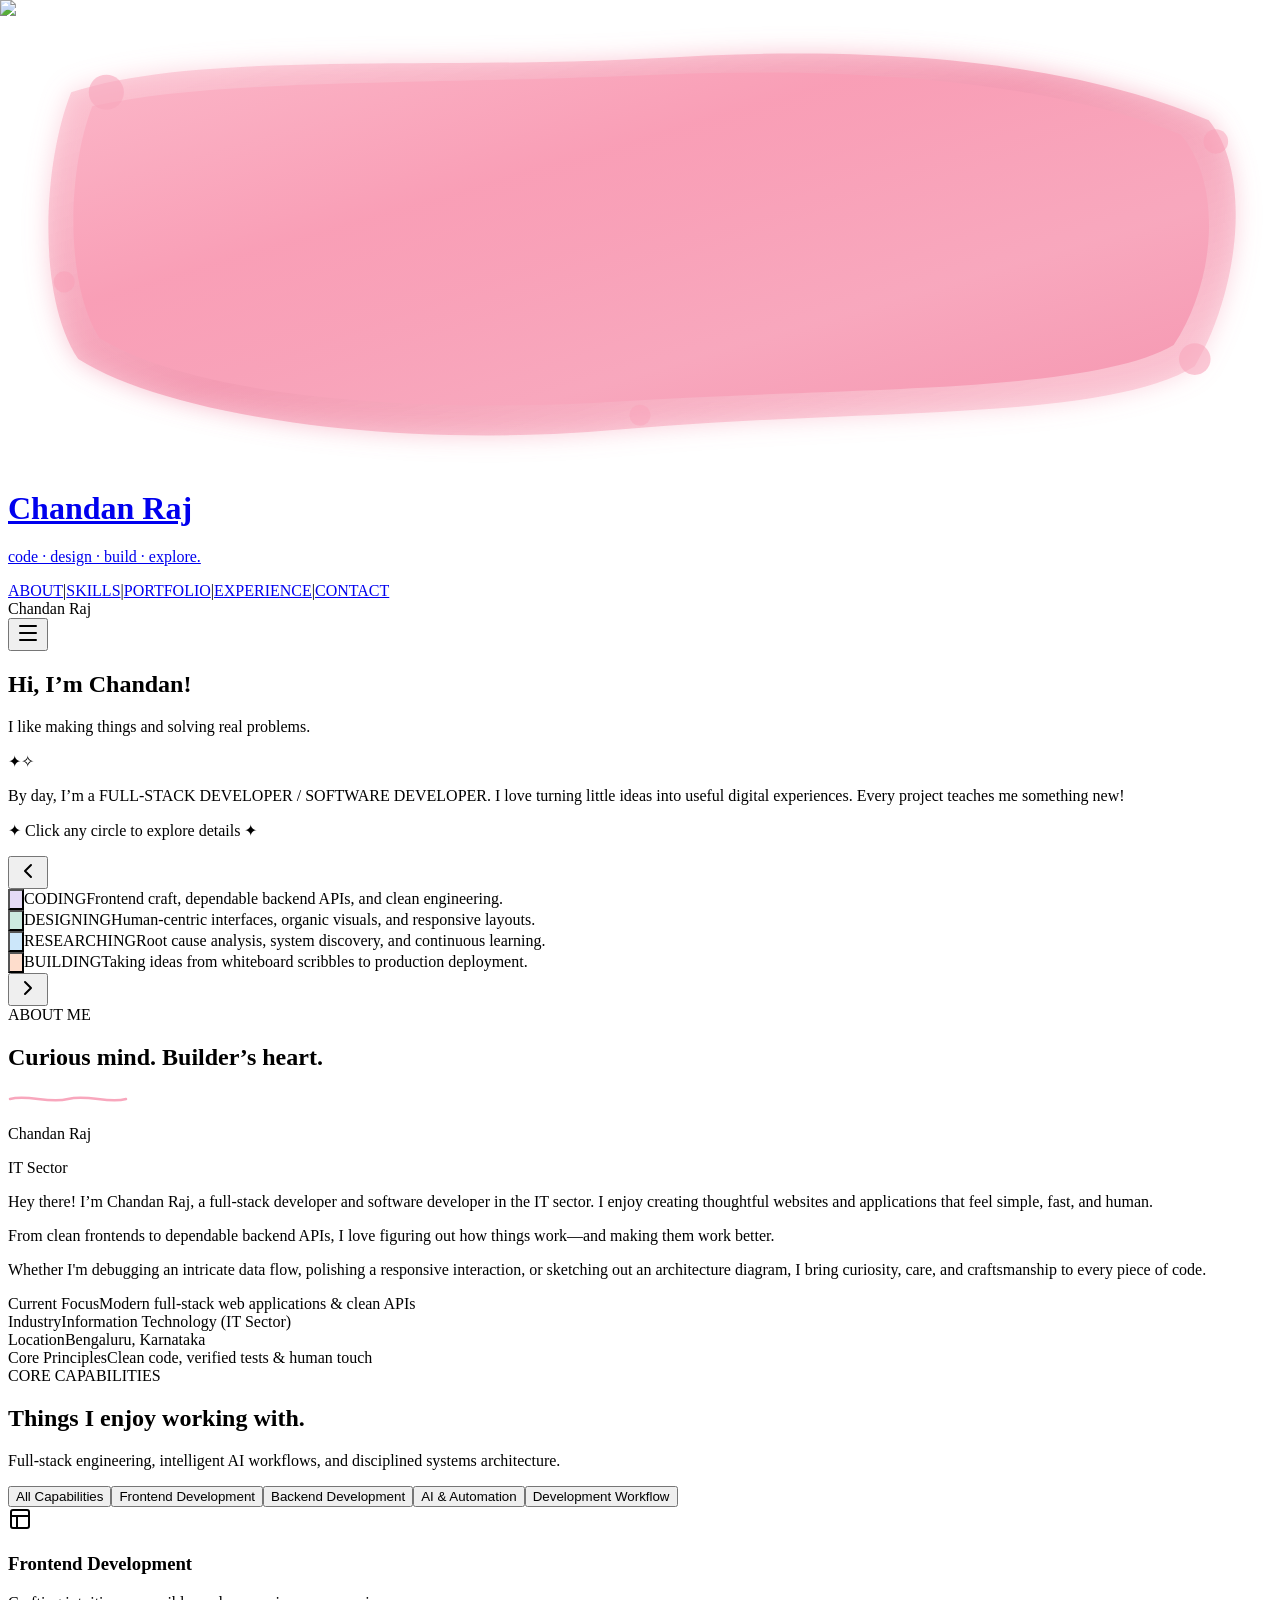
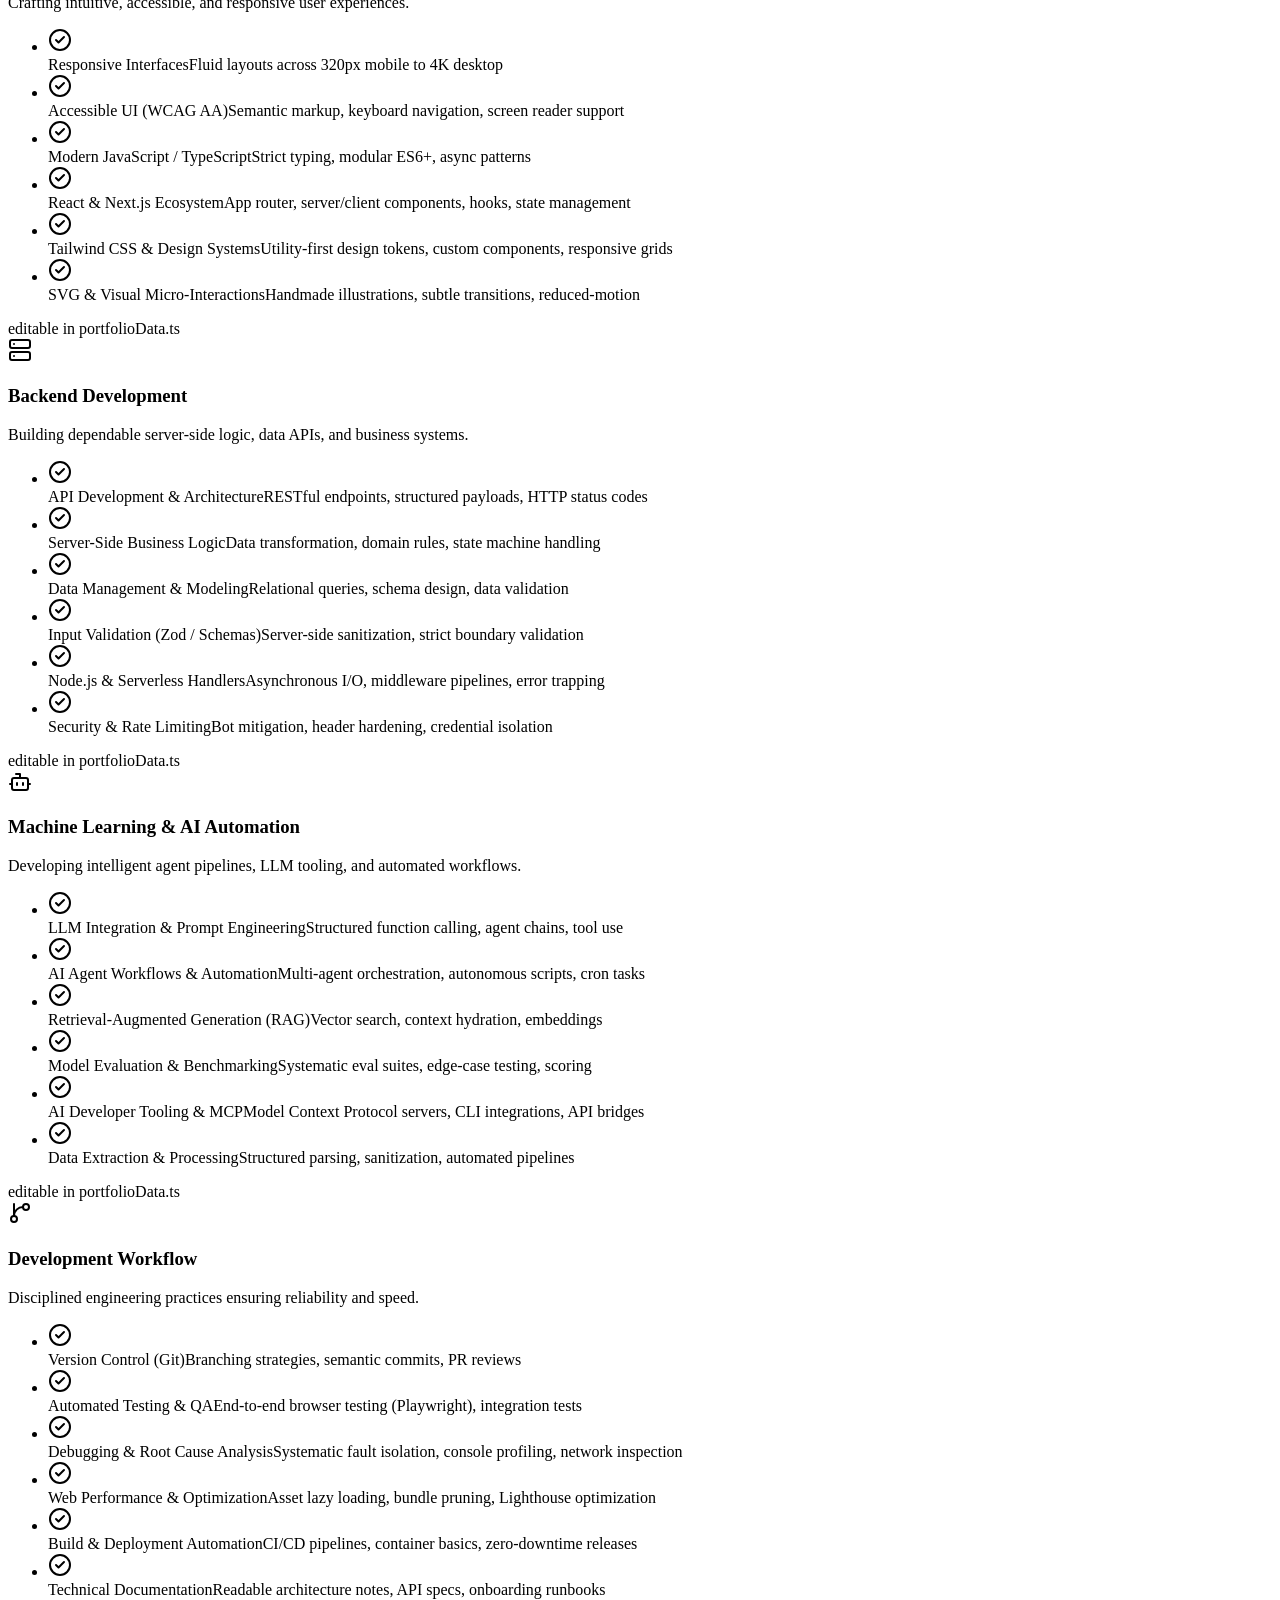
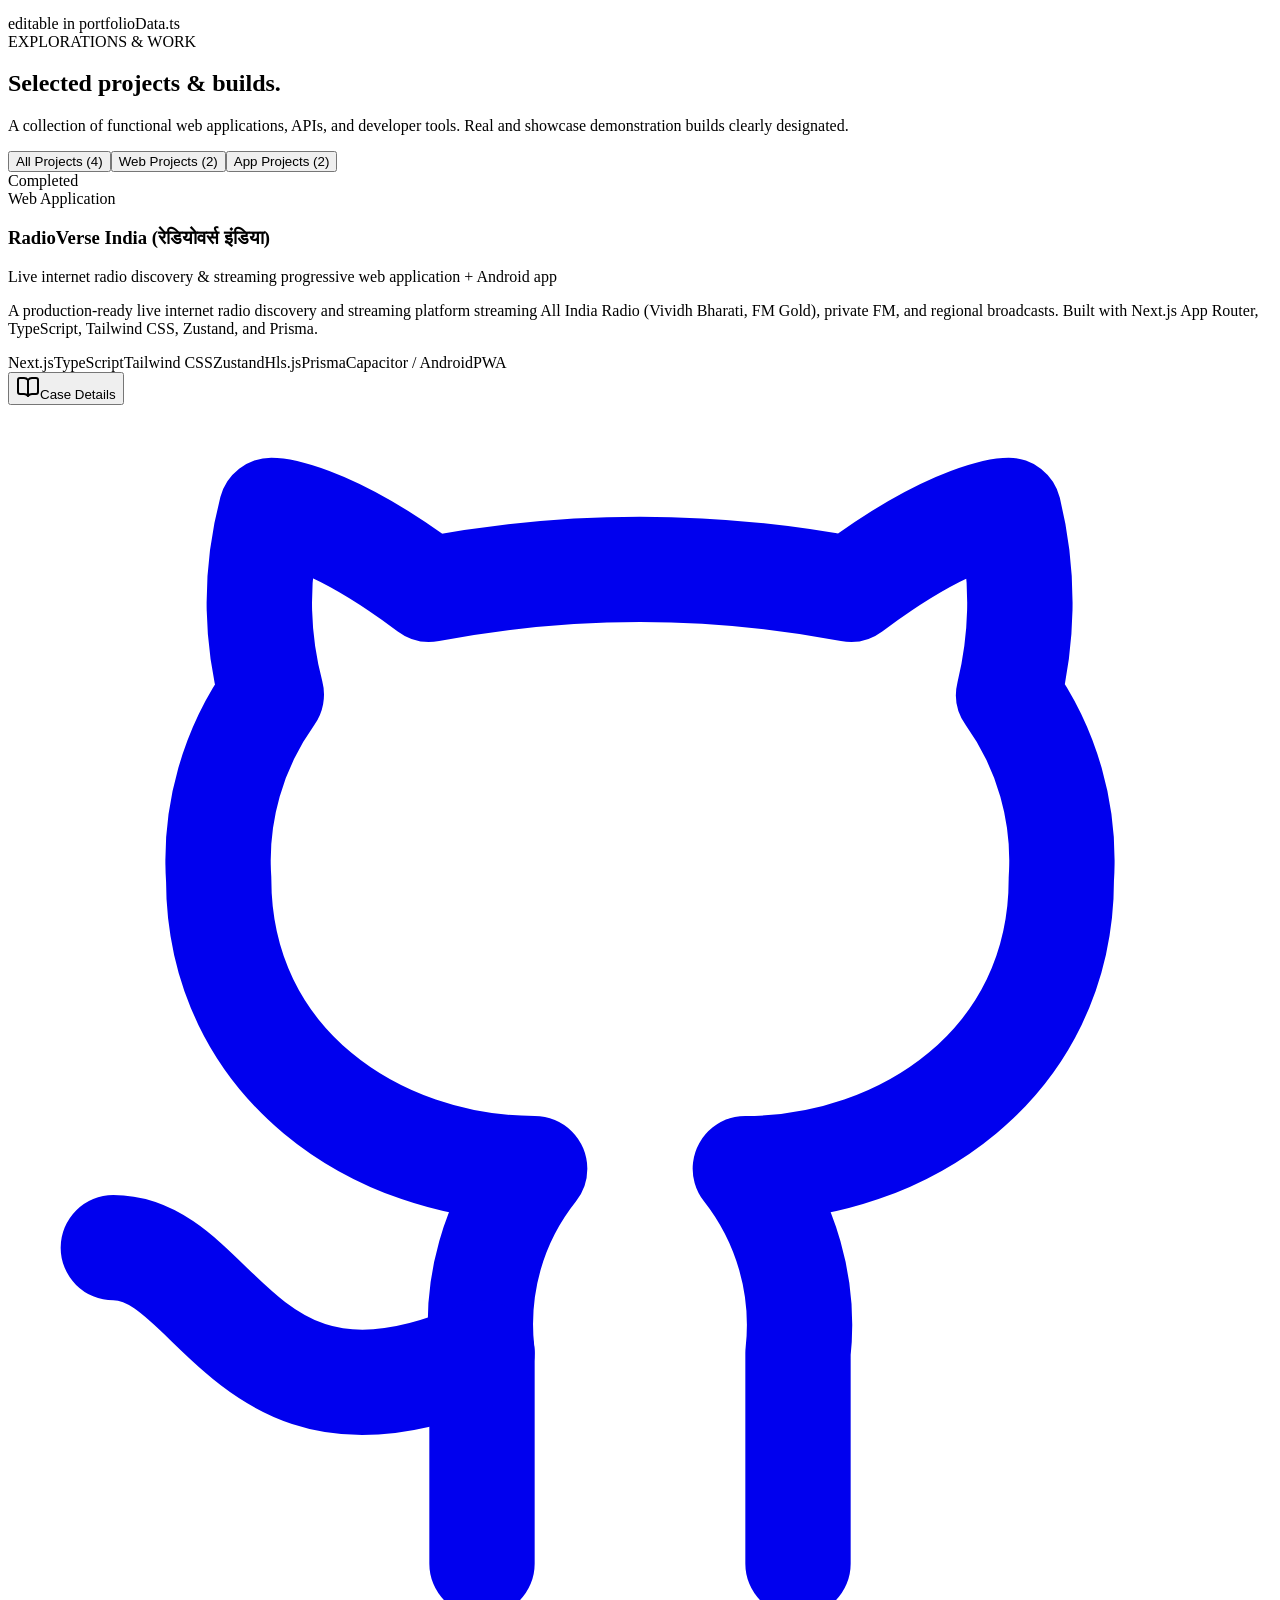
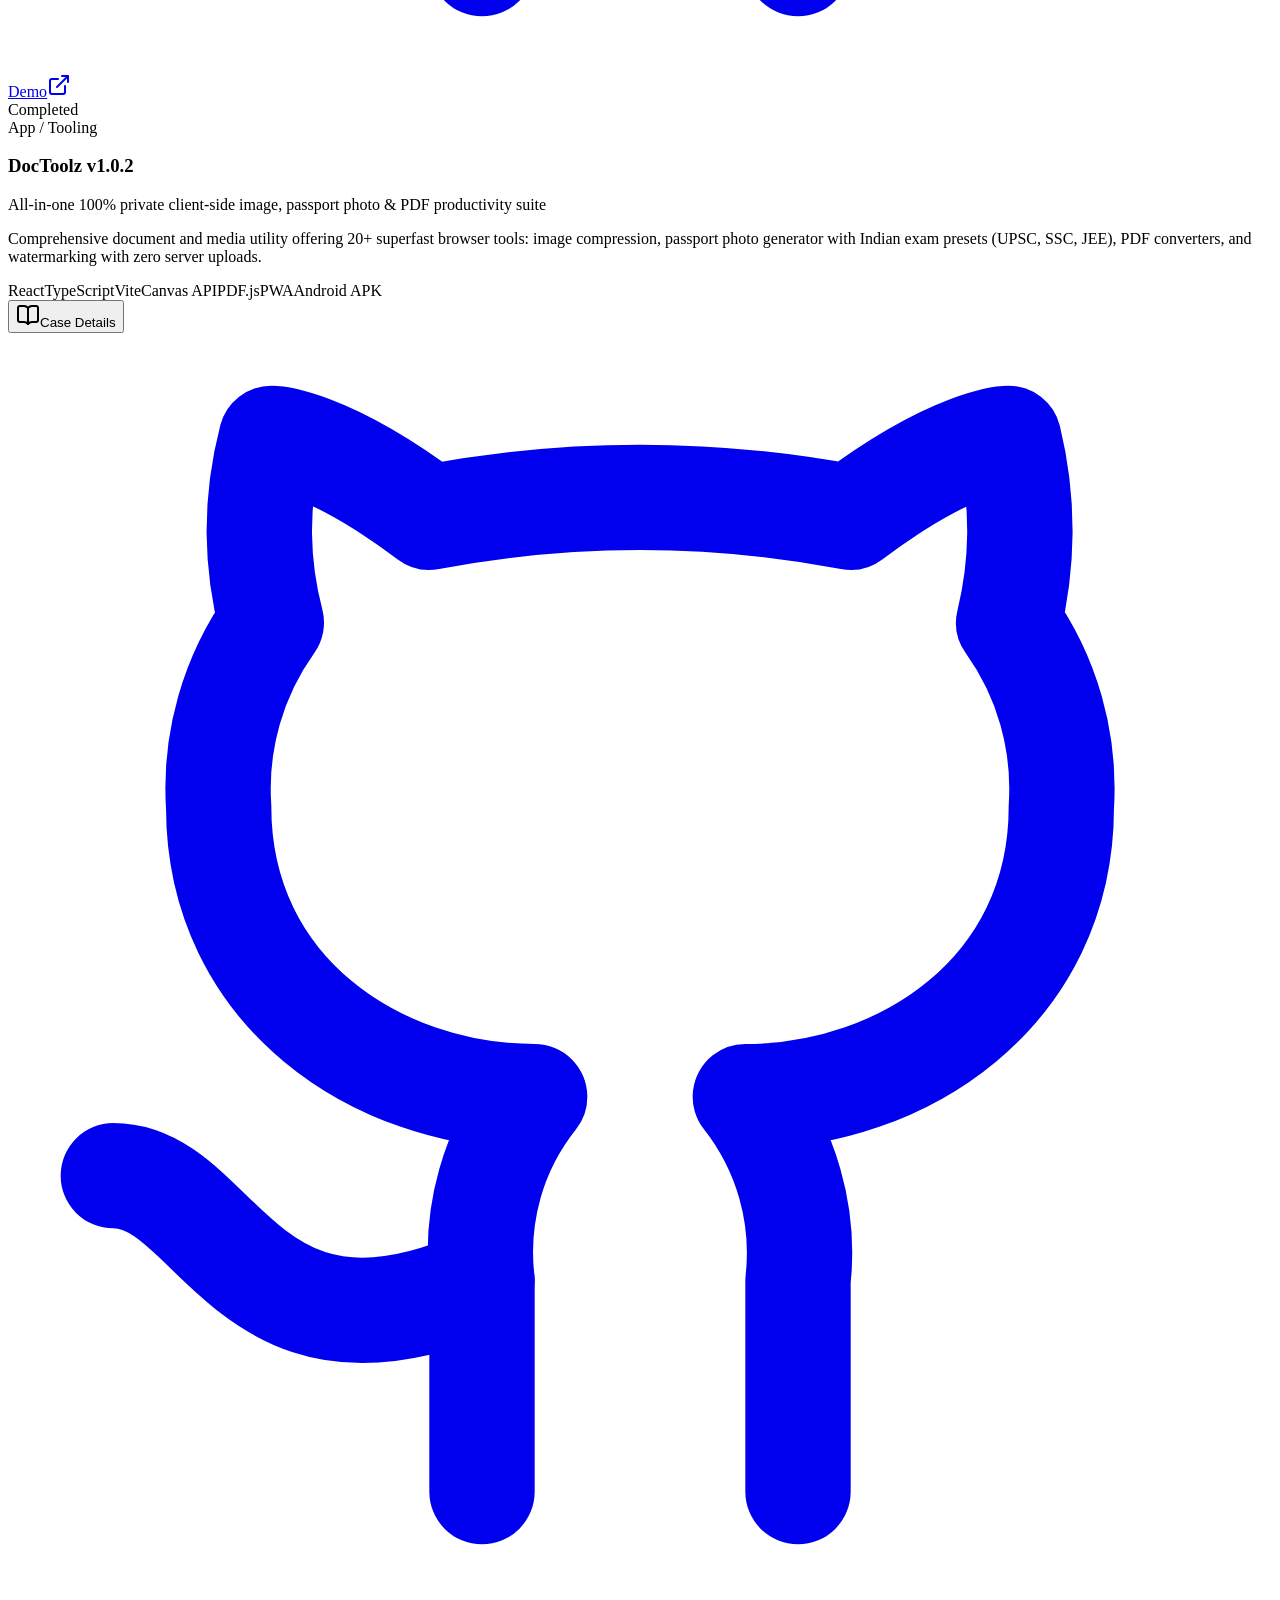
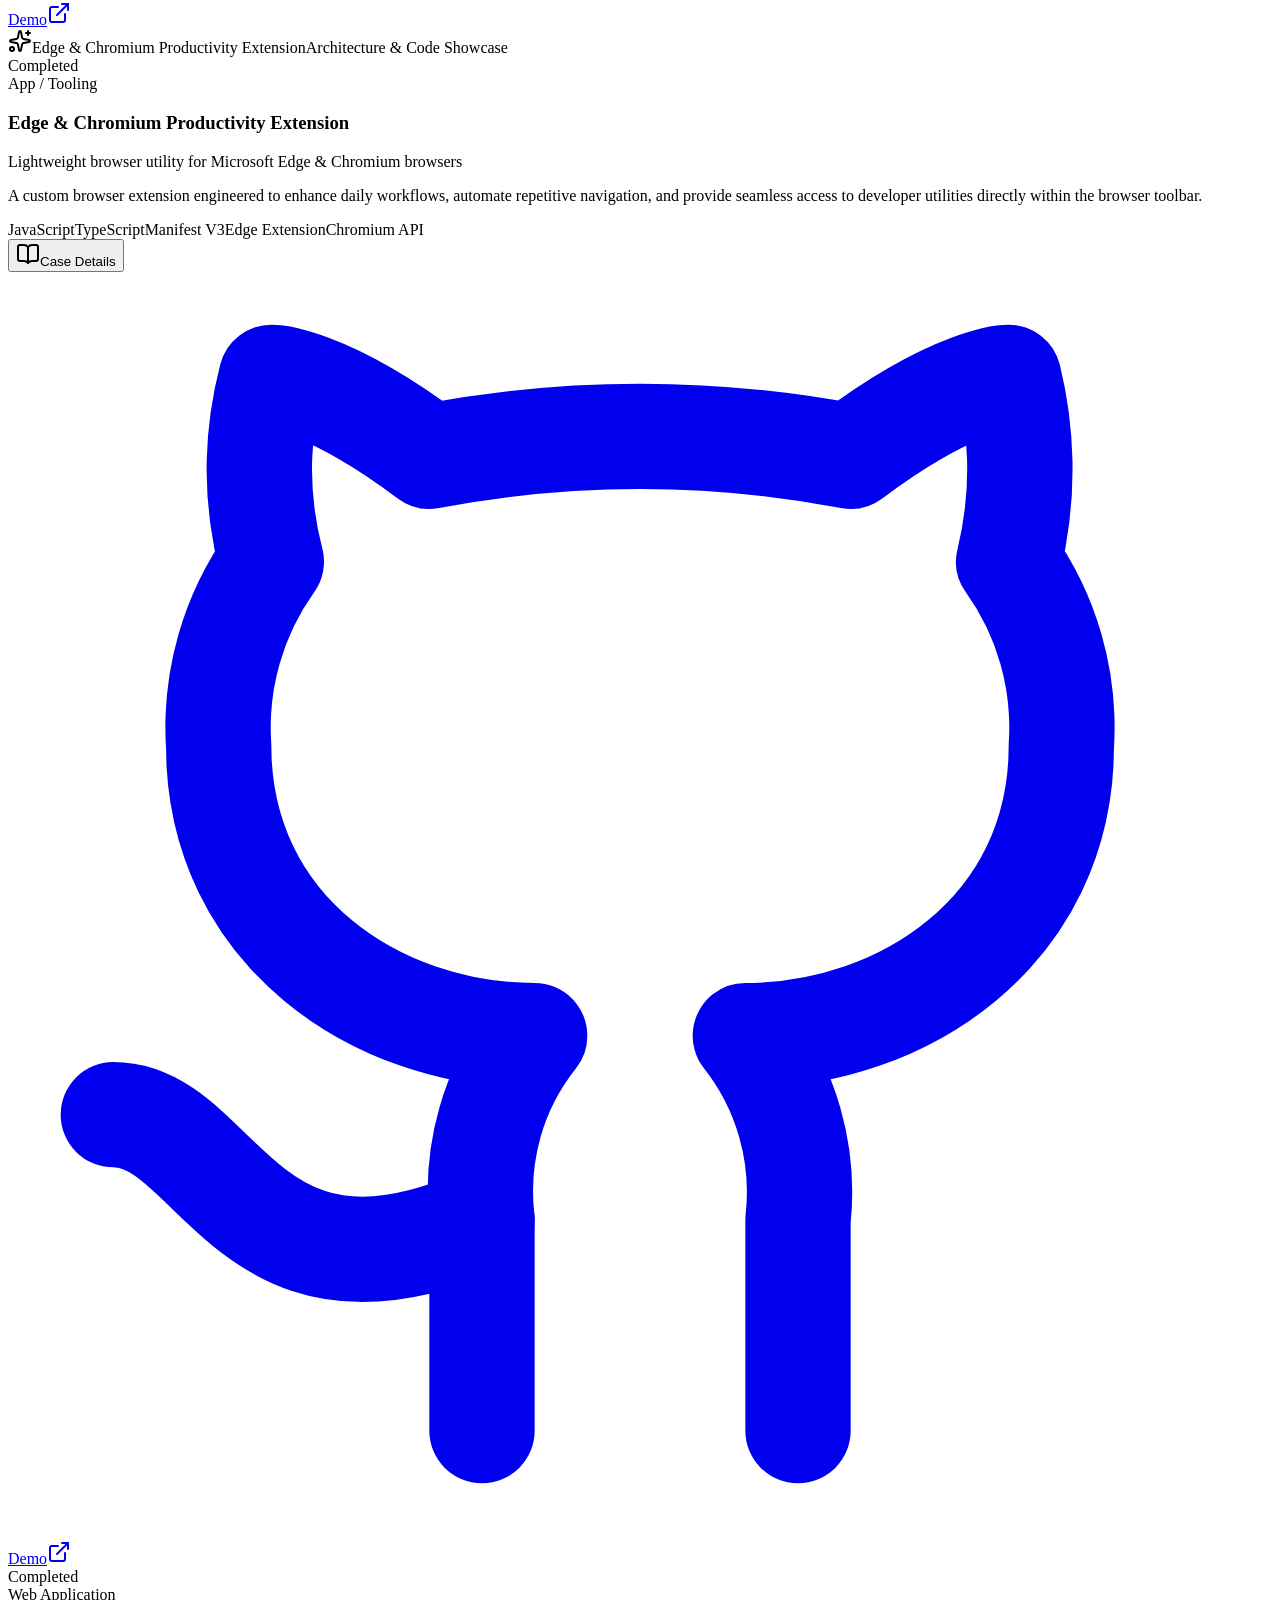
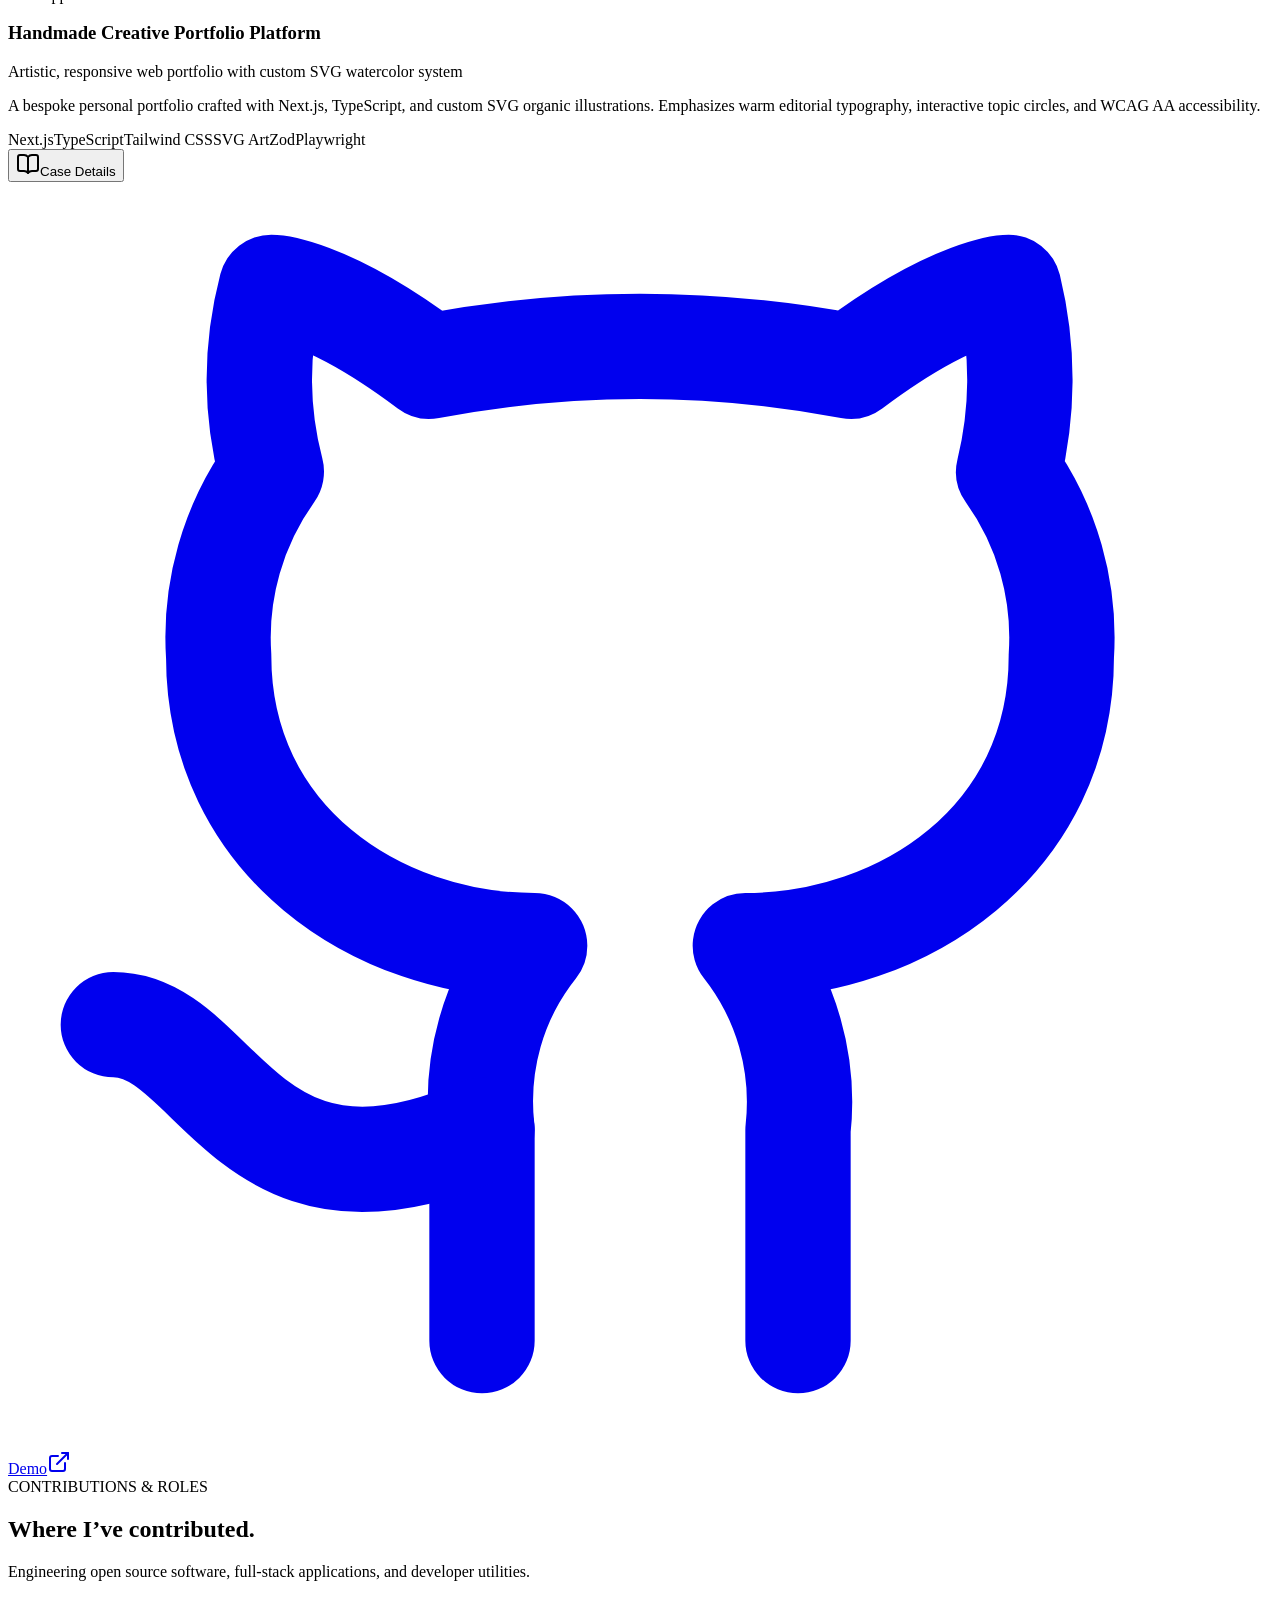
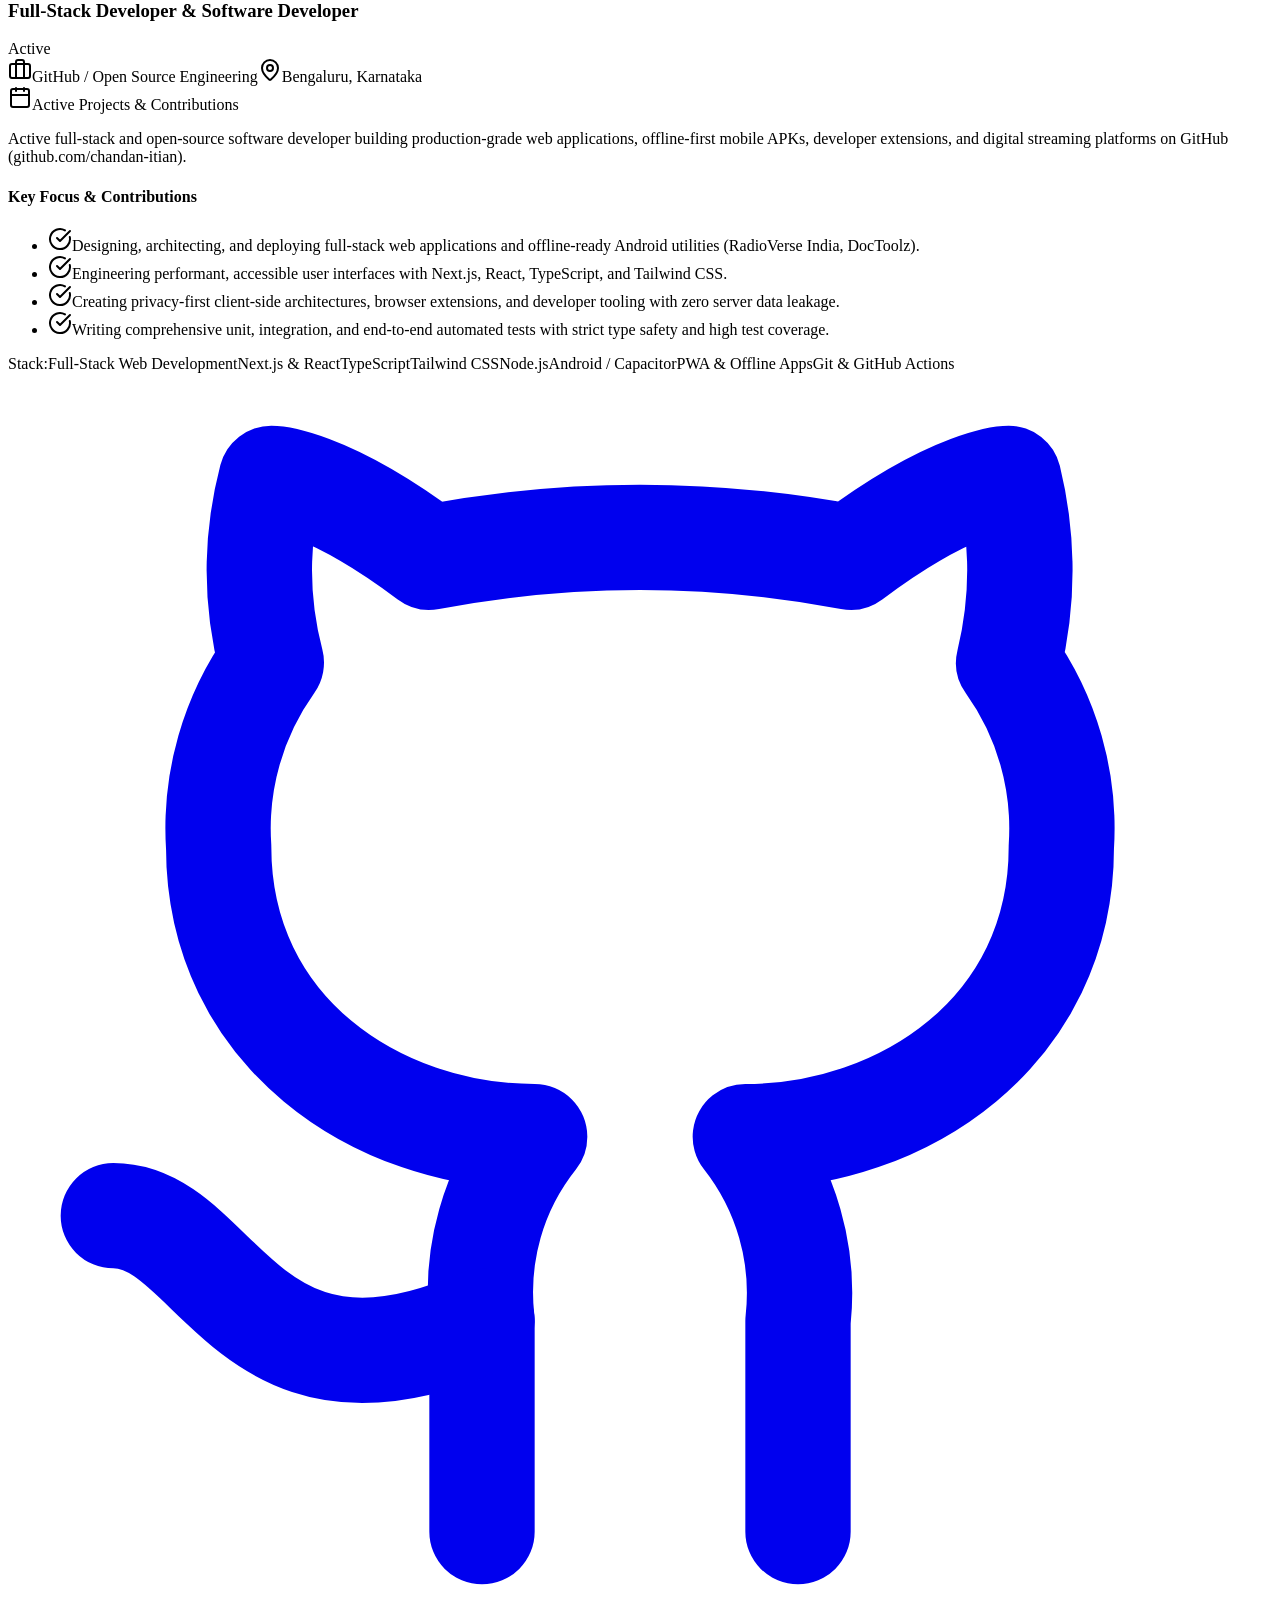
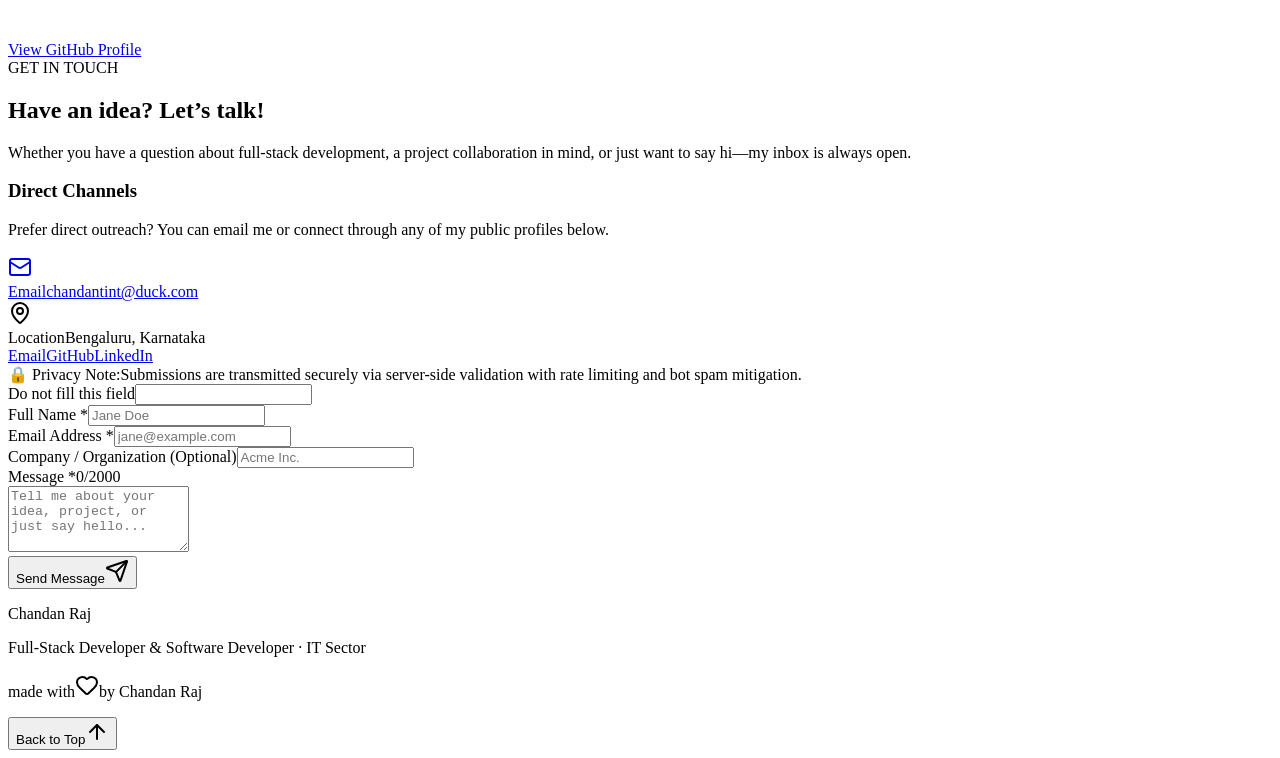
==== index.html @ d0c66f04 "Preview build: enhanced Personal-Portfolio (3D tilt, AOS reveals, floating 3D hero name) for /Person" ====
<!DOCTYPE html><html lang="en" class="VLbTXW_variable LvFsFG_variable rAqehG_variable scroll-smooth"><head><meta charSet="utf-8"/><meta name="viewport" content="width=device-width, initial-scale=1"/><link rel="preload" href="/Personal-Portfolio-preview/_next/static/media/3679aa72a9b9035f-s.p.0h6ig86gwutp4.woff2" as="font" crossorigin="" type="font/woff2"/><link rel="preload" href="/Personal-Portfolio-preview/_next/static/media/660acf689794c992-s.p.2_mbdogr7ni8i.woff2" as="font" crossorigin="" type="font/woff2"/><link rel="preload" href="/Personal-Portfolio-preview/_next/static/media/ab71ef6cb3cac5a2-s.p.3moulrn_0vbty.woff2" as="font" crossorigin="" type="font/woff2"/><link rel="preload" as="image" href="/Personal-Portfolio-preview/images/chandan.png"/><link rel="stylesheet" href="/Personal-Portfolio-preview/_next/static/chunks/09ru-em778equ.css" data-precedence="next"/><link rel="preload" as="script" fetchPriority="low" href="/Personal-Portfolio-preview/_next/static/chunks/1ckvzn7sfprko.js"/><script src="/Personal-Portfolio-preview/_next/static/chunks/2r4s4h5xul1n-.js" async=""></script><script src="/Personal-Portfolio-preview/_next/static/chunks/216iyidhmrh3u.js" async=""></script><script src="/Personal-Portfolio-preview/_next/static/chunks/33ygacp8gjtsb.js" async=""></script><script src="/Personal-Portfolio-preview/_next/static/chunks/turbopack-0oe5k-igmp61q.js" async=""></script><script src="/Personal-Portfolio-preview/_next/static/chunks/0umf92h1sb77c.js" async=""></script><script src="/Personal-Portfolio-preview/_next/static/chunks/1hi5b8pzx9vpb.js" async=""></script><meta name="theme-color" content="#FDFBF7"/><title>Chandan Raj — Full-Stack Developer &amp; Software Developer</title><meta name="description" content="Personal portfolio of Chandan Raj — Full-Stack Developer &amp; Software Developer. Handcrafted, minimal, and playful digital experiences."/><meta name="author" content="Chandan Raj"/><meta name="keywords" content="Chandan Raj,Full-Stack Developer,Software Developer,IT Sector,Portfolio,Frontend,Backend,UI/UX"/><meta name="creator" content="Chandan Raj"/><meta name="robots" content="index, follow"/><meta property="og:title" content="Chandan Raj — Full-Stack Developer &amp; Software Developer"/><meta property="og:description" content="Personal portfolio of Chandan Raj — Full-Stack Developer &amp; Software Developer. Handcrafted, minimal, and playful digital experiences."/><meta property="og:site_name" content="Chandan Raj Portfolio"/><meta property="og:locale" content="en_US"/><meta property="og:type" content="website"/><meta name="twitter:card" content="summary_large_image"/><meta name="twitter:title" content="Chandan Raj — Full-Stack Developer &amp; Software Developer"/><meta name="twitter:description" content="Personal portfolio of Chandan Raj — Full-Stack Developer &amp; Software Developer. Handcrafted, minimal, and playful digital experiences."/><link rel="icon" href="/Personal-Portfolio-preview/favicon.ico?favicon.117ezoe8m31dk.ico" sizes="48x48" type="image/x-icon"/><meta name="next-size-adjust" content=""/><script src="/Personal-Portfolio-preview/_next/static/chunks/0cz1d0mv5g_q7.js" noModule=""></script></head><body class="font-sans bg-[#FDFBF7] text-[#1E1E1E] antialiased selection:bg-[#F8C3D1] selection:text-[#1E1E1E] min-h-screen"><div hidden=""><!--$--><!--/$--></div><div class="min-h-screen flex flex-col overflow-x-clip bg-[#FDFBF7] text-[#1E1E1E] selection:bg-[#F8C3D1] selection:text-[#1E1E1E]"><div id="top" tabindex="-1" aria-hidden="true"></div><header class="pt-10 sm:pt-14 pb-4 flex justify-center items-center"><a class="group inline-block focus:outline-none transition-transform hover:scale-[1.02] active:scale-[0.99] " aria-label="Chandan Raj — Return to top of portfolio" href="#top"><div class="relative flex items-center justify-center p-3 sm:p-5"><div class="relative w-[280px] sm:w-[360px] h-[105px] sm:h-[125px] flex items-center justify-center"><svg class="absolute inset-0 w-full h-full drop-shadow-sm filter contrast-105" viewBox="0 0 360 130" fill="none" xmlns="http://www.w3.org/2000/svg" preserveAspectRatio="none" aria-hidden="true"><defs><linearGradient id="watercolorWash" x1="0%" y1="0%" x2="100%" y2="100%"><stop offset="0%" stop-color="#FBB5C7" stop-opacity="0.95"></stop><stop offset="35%" stop-color="#F99EB6" stop-opacity="0.92"></stop><stop offset="70%" stop-color="#F8A7BD" stop-opacity="0.94"></stop><stop offset="100%" stop-color="#F593AE" stop-opacity="0.91"></stop></linearGradient><linearGradient id="watercolorWashDeep" x1="10%" y1="10%" x2="90%" y2="80%"><stop offset="0%" stop-color="#F78EA9" stop-opacity="0.35"></stop><stop offset="50%" stop-color="#EF7092" stop-opacity="0.45"></stop><stop offset="100%" stop-color="#F483A1" stop-opacity="0.3"></stop></linearGradient><filter id="softBleed" x="-10%" y="-10%" width="120%" height="120%"><feGaussianBlur stdDeviation="3.5" result="blur"></feGaussianBlur><feComposite in="SourceGraphic" in2="blur" operator="over"></feComposite></filter></defs><path d="M18 24 C55 12, 120 18, 190 14 C260 10, 310 18, 342 32 C355 48, 350 82, 338 102 C312 118, 240 114, 175 120 C110 126, 45 116, 20 100 C8 82, 10 44, 18 24 Z" fill="url(#watercolorWashDeep)" filter="url(#softBleed)"></path><path d="M24 28 C60 20, 115 22, 185 19 C255 16, 305 24, 334 36 C346 50, 344 78, 332 96 C308 110, 238 108, 175 112 C112 116, 52 110, 26 94 C16 78, 17 46, 24 28 Z" fill="url(#watercolorWash)"></path><circle cx="28" cy="24" r="5" fill="#F8A7BD" opacity="0.6"></circle><circle cx="338" cy="100" r="4.5" fill="#F8A7BD" opacity="0.6"></circle><circle cx="344" cy="38" r="3.5" fill="#F99EB6" opacity="0.5"></circle><circle cx="16" cy="78" r="3" fill="#F99EB6" opacity="0.5"></circle><circle cx="180" cy="116" r="3" fill="#F99EB6" opacity="0.4"></circle></svg><div class="relative z-10 text-center select-none transform -rotate-[1deg] px-6"><h1 class="font-handwriting text-[38px] sm:text-[46px] md:text-[50px] font-bold text-[#141212] tracking-wide leading-none drop-shadow-[0_1px_1px_rgba(255,255,255,0.4)]">Chandan Raj</h1><p class="font-handwriting-alt text-[14px] sm:text-[17px] text-[#2A2325] tracking-widest mt-1 font-medium opacity-90">code · design · build · explore.</p></div></div></div></a></header><nav class="w-full sticky top-0 z-40 bg-[#FDFBF7]/90 backdrop-blur-md transition-all py-3 border-b border-stone-200/40" aria-label="Main Navigation"><div class="max-w-4xl mx-auto px-4 sm:px-6 flex items-center justify-between sm:justify-center relative"><div class="hidden sm:flex items-center space-x-6 md:space-x-10 text-[11px] md:text-[12px] font-sans-clean font-medium tracking-[0.25em] text-[#55504E]"><a href="#about" class="group relative py-1 transition-colors hover:text-[#1A1817] "><span>ABOUT</span><span class="absolute bottom-0 left-0 h-[2.5px] bg-[#F8A7BD] rounded-full transition-all duration-300 w-0 opacity-0 group-hover:w-full group-hover:opacity-60"></span></a><span class="text-stone-300 font-light select-none" aria-hidden="true">|</span><a href="#skills" class="group relative py-1 transition-colors hover:text-[#1A1817] "><span>SKILLS</span><span class="absolute bottom-0 left-0 h-[2.5px] bg-[#F8A7BD] rounded-full transition-all duration-300 w-0 opacity-0 group-hover:w-full group-hover:opacity-60"></span></a><span class="text-stone-300 font-light select-none" aria-hidden="true">|</span><a href="#portfolio" class="group relative py-1 transition-colors hover:text-[#1A1817] "><span>PORTFOLIO</span><span class="absolute bottom-0 left-0 h-[2.5px] bg-[#F8A7BD] rounded-full transition-all duration-300 w-0 opacity-0 group-hover:w-full group-hover:opacity-60"></span></a><span class="text-stone-300 font-light select-none" aria-hidden="true">|</span><a href="#experience" class="group relative py-1 transition-colors hover:text-[#1A1817] "><span>EXPERIENCE</span><span class="absolute bottom-0 left-0 h-[2.5px] bg-[#F8A7BD] rounded-full transition-all duration-300 w-0 opacity-0 group-hover:w-full group-hover:opacity-60"></span></a><span class="text-stone-300 font-light select-none" aria-hidden="true">|</span><a href="#contact" class="group relative py-1 transition-colors hover:text-[#1A1817] "><span>CONTACT</span><span class="absolute bottom-0 left-0 h-[2.5px] bg-[#F8A7BD] rounded-full transition-all duration-300 w-0 opacity-0 group-hover:w-full group-hover:opacity-60"></span></a></div><div class="sm:hidden font-handwriting text-xl font-bold text-stone-800">Chandan Raj</div><div class="sm:hidden"><button type="button" class="p-2 text-stone-700 hover:text-stone-900 rounded-lg hover:bg-stone-100 transition-colors" aria-expanded="false" aria-label="Open navigation menu"><svg xmlns="http://www.w3.org/2000/svg" width="24" height="24" viewBox="0 0 24 24" fill="none" stroke="currentColor" stroke-width="2" stroke-linecap="round" stroke-linejoin="round" class="lucide lucide-menu w-5 h-5" aria-hidden="true"><path d="M4 5h16"></path><path d="M4 12h16"></path><path d="M4 19h16"></path></svg></button></div></div></nav><main class="flex-1 w-full" id="main-content"><section id="hero" class="relative pt-12 sm:pt-16 pb-12 sm:pb-20 max-w-4xl mx-auto px-4 sm:px-6 text-center select-text" aria-labelledby="hero-greeting"><div aria-hidden="true" class="pointer-events-none absolute inset-0 -z-10 overflow-visible"><div class="hero-blob hero-blob-a bg-[#F8CAD5]"></div><div class="hero-blob hero-blob-b bg-[#C3EEDF]"></div><div class="hero-blob hero-blob-c bg-[#E2D7F7]"></div></div><div class="hero-enter space-y-2 sm:space-y-3 mb-10 sm:mb-16"><h2 id="hero-greeting" class="name-3d-stage font-handwriting text-[34px] sm:text-[42px] md:text-[46px] font-bold text-[#1F1D1D] tracking-wide leading-tight">Hi, I’m <span class="name-3d" aria-label="Chandan"><span class="name-3d-letter" style="animation-delay:0s" aria-hidden="true">C</span><span class="name-3d-letter" style="animation-delay:0.12s" aria-hidden="true">h</span><span class="name-3d-letter" style="animation-delay:0.24s" aria-hidden="true">a</span><span class="name-3d-letter" style="animation-delay:0.36s" aria-hidden="true">n</span><span class="name-3d-letter" style="animation-delay:0.48s" aria-hidden="true">d</span><span class="name-3d-letter" style="animation-delay:0.6s" aria-hidden="true">a</span><span class="name-3d-letter" style="animation-delay:0.72s" aria-hidden="true">n</span></span>!</h2><p class="font-handwriting text-[26px] sm:text-[32px] md:text-[36px] text-[#242120] font-semibold tracking-wide leading-snug">I like making things and solving real problems.</p></div><div class="hero-enter hero-enter-delay max-w-2xl mx-auto relative px-2 sm:px-4"><span class="absolute -top-6 -left-3 sm:-left-6 text-[#F8A7BD] select-none text-2xl animate-pulse opacity-70" aria-hidden="true">✦</span><span class="animate-floaty absolute -bottom-6 -right-2 sm:-right-4 text-[#C3EEDF] select-none text-2xl opacity-75" aria-hidden="true">✧</span><p class="font-handwriting text-[24px] sm:text-[27px] md:text-[29px] text-[#242120] leading-[1.7] sm:leading-[1.75] tracking-wide">By day, I’m a<!-- --> <span class="marker-highlight marker-mint font-semibold text-[#151313]">FULL-STACK DEVELOPER</span> <!-- -->/<!-- --> <span class="marker-highlight marker-lavender font-semibold text-[#151313]">SOFTWARE DEVELOPER</span>.<!-- --> <span class="block mt-2">I love turning little ideas into useful digital experiences. Every project teaches me something new!</span></p></div></section><div class="reveal-var-up "><section id="interactive-circles" class="py-8 sm:py-16 max-w-5xl mx-auto px-4 sm:px-6" aria-label="Interactive Specialty Topics"><div class="text-center mb-6"><p class="font-handwriting text-xl sm:text-2xl text-stone-500 font-semibold">✦ Click any circle to explore details ✦</p></div><div class="relative flex items-center justify-center"><button type="button" class="absolute -left-2 sm:left-0 md:-left-4 z-20 w-10 h-10 sm:w-12 sm:h-12 rounded-full bg-stone-200/50 hover:bg-stone-300/70 text-stone-700 flex items-center justify-center transition-all hover:scale-110 active:scale-95 shadow-sm" aria-label="Previous circle: cycle to previous topic"><svg xmlns="http://www.w3.org/2000/svg" width="24" height="24" viewBox="0 0 24 24" fill="none" stroke="currentColor" stroke-width="2" stroke-linecap="round" stroke-linejoin="round" class="lucide lucide-chevron-left w-6 h-6" aria-hidden="true"><path d="m15 18-6-6 6-6"></path></svg></button><div class="grid grid-cols-2 sm:grid-cols-4 gap-6 sm:gap-6 md:gap-8 max-w-4xl mx-auto w-full px-8 sm:px-12"><div class="flex flex-col items-center group text-center"><button type="button" class="relative w-28 h-28 sm:w-32 sm:h-32 md:w-36 md:h-36 organic-blob-1 flex items-center justify-center p-3 transition-all duration-300 transform group-hover:-translate-y-1.5 group-hover:shadow-md cursor-pointer border-2 border-stone-800/80 ring-4 ring-pink-300/70 scale-105" style="background-color:#E5DAF6" aria-haspopup="dialog" aria-label="CODING: Click to view details about Coding &amp; Architecture"><div class="absolute inset-1.5 rounded-full border border-black/5 pointer-events-none"></div><div class="w-full h-full flex items-center justify-center transition-transform duration-300 group-hover:scale-105"><svg viewBox="0 0 160 140" fill="none" xmlns="http://www.w3.org/2000/svg" class="w-20 h-20 sm:w-24 sm:h-24" aria-hidden="true"><defs><filter id="sketchCoding" x="-5%" y="-5%" width="110%" height="110%"><feTurbulence type="fractalNoise" baseFrequency="0.04" numOctaves="2" result="noise"></feTurbulence><feDisplacementMap in="SourceGraphic" in2="noise" scale="1.5"></feDisplacementMap></filter></defs><path d="M26 36 C55 33, 76 39, 80 43 C84 39, 105 33, 134 36 C136 62, 137 92, 133 114 C104 110, 85 116, 80 120 C75 116, 56 110, 27 114 C23 90, 24 60, 26 36 Z" fill="#FFFFFF" stroke="#1E1E1E" stroke-width="3.2" stroke-linecap="round" stroke-linejoin="round"></path><path d="M80 43 L80 120" stroke="#1E1E1E" stroke-width="2.8" stroke-linecap="round"></path><path d="M36 52 C46 51, 60 51, 68 53" stroke="#7C3AED" stroke-width="2.5" stroke-linecap="round"></path><path d="M40 66 L34 72 L40 78" stroke="#1E1E1E" stroke-width="2.5" stroke-linecap="round" stroke-linejoin="round"></path><path d="M45 79 L51 65" stroke="#E11D48" stroke-width="2.5" stroke-linecap="round"></path><path d="M56 66 L62 72 L56 78" stroke="#1E1E1E" stroke-width="2.5" stroke-linecap="round" stroke-linejoin="round"></path><path d="M36 92 C48 91, 58 91, 66 93" stroke="#2563EB" stroke-width="2.5" stroke-linecap="round"></path><path d="M36 102 C44 101, 52 101, 60 103" stroke="#4B5563" stroke-width="2" stroke-linecap="round"></path><path d="M92 52 C104 51, 116 51, 124 53" stroke="#059669" stroke-width="2.5" stroke-linecap="round"></path><path d="M94 65 C91 67, 90 70, 93 72 C90 74, 91 77, 94 79" stroke="#D97706" stroke-width="2.2" stroke-linecap="round"></path><circle cx="103" cy="72" r="2" fill="#1E1E1E"></circle><circle cx="109" cy="72" r="2" fill="#1E1E1E"></circle><circle cx="115" cy="72" r="2" fill="#1E1E1E"></circle><path d="M124 65 C127 67, 128 70, 125 72 C128 74, 127 77, 124 79" stroke="#D97706" stroke-width="2.2" stroke-linecap="round"></path><path d="M92 90 C102 89, 114 90, 122 92" stroke="#7C3AED" stroke-width="2.5" stroke-linecap="round"></path><path d="M92 102 C100 101, 110 102, 118 103" stroke="#4B5563" stroke-width="2" stroke-linecap="round"></path><path d="M126 95 L144 124 L138 127 L122 98 Z" fill="#EF4444" stroke="#1E1E1E" stroke-width="2.2" stroke-linejoin="round"></path><path d="M144 124 L148 130 L140 128 Z" fill="#FDE047" stroke="#1E1E1E" stroke-width="1.8"></path></svg></div></button><span class="font-handwriting text-xl sm:text-2xl md:text-[26px] font-bold text-stone-900 tracking-wider mt-3 select-none transition-colors group-hover:text-pink-600">CODING</span><span class="font-sans-clean text-[11px] sm:text-[12px] text-stone-500 max-w-[130px] line-clamp-1 mt-0.5">Frontend craft, dependable backend APIs, and clean engineering.</span></div><div class="flex flex-col items-center group text-center"><button type="button" class="relative w-28 h-28 sm:w-32 sm:h-32 md:w-36 md:h-36 organic-blob-2 flex items-center justify-center p-3 transition-all duration-300 transform group-hover:-translate-y-1.5 group-hover:shadow-md cursor-pointer border-2 border-stone-800/80 opacity-95 hover:opacity-100" style="background-color:#CCEAE0" aria-haspopup="dialog" aria-label="DESIGNING: Click to view details about UI / UX &amp; Creative Design"><div class="absolute inset-1.5 rounded-full border border-black/5 pointer-events-none"></div><div class="w-full h-full flex items-center justify-center transition-transform duration-300 group-hover:scale-105"><svg viewBox="0 0 160 140" fill="none" xmlns="http://www.w3.org/2000/svg" class="w-20 h-20 sm:w-24 sm:h-24" aria-hidden="true"><path d="M38 48 C28 66, 32 94, 52 104 C72 114, 98 116, 112 100 C126 84, 122 56, 104 42 C86 28, 48 30, 38 48 Z" fill="#A7F3D0" opacity="0.6"></path><path d="M62 38 C48 50, 52 74, 68 84 C84 94, 108 88, 118 72 C128 56, 116 38, 98 32 C80 26, 76 26, 62 38 Z" fill="#6EE7B7" opacity="0.5"></path><path d="M34 65 C26 90, 48 118, 86 116 C116 114, 134 94, 130 68 C126 44, 98 36, 76 38 C54 40, 42 42, 34 65 Z" stroke="#1E1E1E" stroke-width="3.2" stroke-linecap="round"></path><ellipse cx="108" cy="86" rx="9" ry="7" stroke="#1E1E1E" stroke-width="2.6" fill="#FDFBF7"></ellipse><circle cx="50" cy="62" r="7" fill="#F43F5E"></circle><circle cx="70" cy="52" r="6.5" fill="#3B82F6"></circle><circle cx="94" cy="54" r="6" fill="#F59E0B"></circle><circle cx="58" cy="84" r="6.5" fill="#10B981"></circle><g transform="rotate(-35 80 70)"><path d="M80 18 L86 18 L84 88 L82 88 Z" fill="#D97706" stroke="#1E1E1E" stroke-width="2.2"></path><rect x="81" y="88" width="4" height="12" fill="#9CA3AF" stroke="#1E1E1E" stroke-width="2"></rect><path d="M81 100 C79 108, 82 118, 83 122 C84 118, 87 108, 85 100 Z" fill="#10B981" stroke="#1E1E1E" stroke-width="2"></path></g></svg></div></button><span class="font-handwriting text-xl sm:text-2xl md:text-[26px] font-bold text-stone-900 tracking-wider mt-3 select-none transition-colors group-hover:text-pink-600">DESIGNING</span><span class="font-sans-clean text-[11px] sm:text-[12px] text-stone-500 max-w-[130px] line-clamp-1 mt-0.5">Human-centric interfaces, organic visuals, and responsive layouts.</span></div><div class="flex flex-col items-center group text-center"><button type="button" class="relative w-28 h-28 sm:w-32 sm:h-32 md:w-36 md:h-36 organic-blob-3 flex items-center justify-center p-3 transition-all duration-300 transform group-hover:-translate-y-1.5 group-hover:shadow-md cursor-pointer border-2 border-stone-800/80 opacity-95 hover:opacity-100" style="background-color:#CCE7FA" aria-haspopup="dialog" aria-label="RESEARCHING: Click to view details about Technical Research &amp; Discovery"><div class="absolute inset-1.5 rounded-full border border-black/5 pointer-events-none"></div><div class="w-full h-full flex items-center justify-center transition-transform duration-300 group-hover:scale-105"><svg viewBox="0 0 160 140" fill="none" xmlns="http://www.w3.org/2000/svg" class="w-20 h-20 sm:w-24 sm:h-24" aria-hidden="true"><path d="M48 64 C48 44, 62 34, 80 34 C98 34, 112 44, 112 64 C112 88, 98 106, 80 106 C62 106, 48 88, 48 64 Z" fill="#FCE7F3" stroke="#1E1E1E" stroke-width="3.2" stroke-linecap="round"></path><path d="M48 52 C52 32, 70 24, 80 24 C90 24, 108 32, 112 52" stroke="#4B5563" stroke-width="4" stroke-linecap="round"></path><path d="M60 22 C64 16, 72 16, 76 22" stroke="#4B5563" stroke-width="3.5" stroke-linecap="round"></path><path d="M84 22 C88 16, 96 16, 100 22" stroke="#4B5563" stroke-width="3.5" stroke-linecap="round"></path><circle cx="68" cy="62" r="5" fill="#1E1E1E"></circle><path d="M62 52 C66 49, 72 49, 76 52" stroke="#1E1E1E" stroke-width="2.5" stroke-linecap="round"></path><path d="M72 82 C76 88, 84 88, 88 82" stroke="#1E1E1E" stroke-width="2.8" stroke-linecap="round"></path><circle cx="58" cy="74" r="5" fill="#F472B6" opacity="0.5"></circle><circle cx="102" cy="74" r="5" fill="#F472B6" opacity="0.5"></circle><g><circle cx="94" cy="62" r="19" fill="#BAE6FD" opacity="0.75"></circle><circle cx="94" cy="62" r="7.5" fill="#1E1E1E"></circle><circle cx="92" cy="59" r="2.5" fill="#FFFFFF"></circle><circle cx="94" cy="62" r="19" stroke="#4F46E5" stroke-width="3.5"></circle><path d="M108 76 L128 102" stroke="#4F46E5" stroke-width="5" stroke-linecap="round"></path><path d="M128 102 L132 108" stroke="#1E1E1E" stroke-width="4" stroke-linecap="round"></path></g><path d="M34 38 L40 44 M40 38 L34 44" stroke="#F59E0B" stroke-width="2" stroke-linecap="round"></path></svg></div></button><span class="font-handwriting text-xl sm:text-2xl md:text-[26px] font-bold text-stone-900 tracking-wider mt-3 select-none transition-colors group-hover:text-pink-600">RESEARCHING</span><span class="font-sans-clean text-[11px] sm:text-[12px] text-stone-500 max-w-[130px] line-clamp-1 mt-0.5">Root cause analysis, system discovery, and continuous learning.</span></div><div class="flex flex-col items-center group text-center"><button type="button" class="relative w-28 h-28 sm:w-32 sm:h-32 md:w-36 md:h-36 organic-blob-4 flex items-center justify-center p-3 transition-all duration-300 transform group-hover:-translate-y-1.5 group-hover:shadow-md cursor-pointer border-2 border-stone-800/80 opacity-95 hover:opacity-100" style="background-color:#FEDDCC" aria-haspopup="dialog" aria-label="BUILDING: Click to view details about End-to-End Product Building"><div class="absolute inset-1.5 rounded-full border border-black/5 pointer-events-none"></div><div class="w-full h-full flex items-center justify-center transition-transform duration-300 group-hover:scale-105"><svg viewBox="0 0 160 140" fill="none" xmlns="http://www.w3.org/2000/svg" class="w-20 h-20 sm:w-24 sm:h-24" aria-hidden="true"><path d="M32 46 C32 30, 48 20, 78 20 C108 20, 126 30, 126 48 C126 62, 114 74, 92 76 C88 84, 82 92, 74 96 C77 90, 78 84, 78 78 C48 78, 32 66, 32 46 Z" fill="#FFE4E6" stroke="#1E1E1E" stroke-width="3" stroke-linecap="round" stroke-linejoin="round"></path><g transform="translate(10, 8)"><circle cx="68" cy="52" r="24" fill="#FEF08A" opacity="0.6"></circle><path d="M52 46 C52 37, 59 30, 68 30 C77 30, 84 37, 84 46 C84 53, 80 57, 78 61 L78 68 L58 68 L58 61 C56 57, 52 53, 52 46 Z" fill="#FDE047" stroke="#1E1E1E" stroke-width="3" stroke-linecap="round" stroke-linejoin="round"></path><path d="M63 48 L65 42 L71 42 L73 48" stroke="#EA580C" stroke-width="2" stroke-linecap="round" stroke-linejoin="round"></path><path d="M59 72 L77 72" stroke="#1E1E1E" stroke-width="2.8" stroke-linecap="round"></path><path d="M60 76 L76 76" stroke="#1E1E1E" stroke-width="2.8" stroke-linecap="round"></path><path d="M63 80 L73 80" stroke="#1E1E1E" stroke-width="2.8" stroke-linecap="round"></path><path d="M68 18 L68 24" stroke="#F59E0B" stroke-width="2.5" stroke-linecap="round"></path><path d="M42 28 L47 32" stroke="#F59E0B" stroke-width="2.5" stroke-linecap="round"></path><path d="M94 28 L89 32" stroke="#F59E0B" stroke-width="2.5" stroke-linecap="round"></path><path d="M36 50 L42 50" stroke="#F59E0B" stroke-width="2.5" stroke-linecap="round"></path><path d="M94 50 L100 50" stroke="#F59E0B" stroke-width="2.5" stroke-linecap="round"></path></g><g transform="translate(100, 72) rotate(25)"><path d="M0 6 C-4 2, -4 -4, 0 -6 C4 -8, 8 -6, 10 -2 L28 14 C32 18, 30 22, 26 24 L22 26 C18 28, 14 26, 12 22 L-2 4 Z" fill="#94A3B8" stroke="#1E1E1E" stroke-width="2.2"></path><circle cx="2" cy="0" r="3" fill="#FDFBF7" stroke="#1E1E1E" stroke-width="1.8"></circle></g></svg></div></button><span class="font-handwriting text-xl sm:text-2xl md:text-[26px] font-bold text-stone-900 tracking-wider mt-3 select-none transition-colors group-hover:text-pink-600">BUILDING</span><span class="font-sans-clean text-[11px] sm:text-[12px] text-stone-500 max-w-[130px] line-clamp-1 mt-0.5">Taking ideas from whiteboard scribbles to production deployment.</span></div></div><button type="button" class="absolute -right-2 sm:right-0 md:-right-4 z-20 w-10 h-10 sm:w-12 sm:h-12 rounded-full bg-stone-200/50 hover:bg-stone-300/70 text-stone-700 flex items-center justify-center transition-all hover:scale-110 active:scale-95 shadow-sm" aria-label="Next circle: cycle to next topic"><svg xmlns="http://www.w3.org/2000/svg" width="24" height="24" viewBox="0 0 24 24" fill="none" stroke="currentColor" stroke-width="2" stroke-linecap="round" stroke-linejoin="round" class="lucide lucide-chevron-right w-6 h-6" aria-hidden="true"><path d="m9 18 6-6-6-6"></path></svg></button></div></section></div><section id="about" class="py-16 sm:py-24 max-w-4xl mx-auto px-4 sm:px-6 scroll-mt-20 border-t border-stone-200/50" aria-labelledby="about-heading"><div class="reveal-var-up "><div class="text-center mb-12 sm:mb-16"><span class="font-sans-clean text-xs uppercase tracking-[0.25em] text-stone-500 font-semibold block mb-2">ABOUT ME</span><h2 id="about-heading" class="font-handwriting text-[36px] sm:text-[46px] md:text-[50px] font-bold text-stone-900 leading-tight">Curious mind. Builder’s heart.</h2><div class="flex justify-center mt-2" aria-hidden="true"><svg width="120" height="12" viewBox="0 0 120 12" fill="none"><path d="M2 6 C20 1, 40 11, 60 6 C80 1, 100 11, 118 6" stroke="#F8A7BD" stroke-width="2.5" stroke-linecap="round"></path></svg></div></div></div><div class="grid grid-cols-1 md:grid-cols-12 gap-10 md:gap-12 items-center"><div class="reveal-var-zoom md:col-span-5 flex justify-center"><div class="tilt "><div class="relative group"><div class="absolute -top-3 left-1/2 -translate-x-1/2 w-24 h-7 bg-[#FDE0CE]/85 border border-[#F5C2A5] rounded-xs shadow-xs transform -rotate-2 z-10 opacity-90" aria-hidden="true"></div><div class="bg-white p-4 pb-6 rounded-xl border border-stone-300 shadow-[0_6px_20px_rgba(0,0,0,0.06)] transform rotate-1 group-hover:rotate-0 transition-transform duration-300 max-w-[280px]"><div class="relative w-full aspect-[4/5] rounded-lg overflow-hidden bg-stone-100 border border-stone-200"><img alt="Chandan Raj enjoying a calm sunset view" decoding="async" data-nimg="fill" class="object-cover object-top" style="position:absolute;height:100%;width:100%;left:0;top:0;right:0;bottom:0;color:transparent" src="/Personal-Portfolio-preview/images/chandan.png"/></div><div class="text-center mt-3"><p class="font-handwriting text-xl text-stone-800 font-bold">Chandan Raj</p><p class="font-handwriting-alt text-xs text-stone-500 font-medium">IT Sector</p></div></div></div></div></div><div class="md:col-span-7 space-y-5"><p class="font-sans-clean text-[16px] sm:text-[17px] text-stone-700 leading-relaxed">Hey there! I’m Chandan Raj, a full-stack developer and software developer in the IT sector. I enjoy creating thoughtful websites and applications that feel simple, fast, and human.</p><p class="font-sans-clean text-[16px] sm:text-[17px] text-stone-700 leading-relaxed">From clean frontends to dependable backend APIs, I love figuring out how things work—and making them work better.</p><p class="font-sans-clean text-[16px] sm:text-[17px] text-stone-700 leading-relaxed">Whether I&#x27;m debugging an intricate data flow, polishing a responsive interaction, or sketching out an architecture diagram, I bring curiosity, care, and craftsmanship to every piece of code.</p><div class="grid grid-cols-1 sm:grid-cols-2 gap-3 pt-4"><div class="reveal-var-up h-full"><div class="h-full p-3.5 rounded-xl bg-white/70 border border-stone-200/80 shadow-[0_2px_6px_rgba(0,0,0,0.02)] transition-all duration-300 hover:-translate-y-0.5 hover:shadow-[0_12px_24px_-10px_rgba(0,0,0,0.14)]"><span class="block font-sans-clean text-[11px] uppercase tracking-wider text-stone-400 font-semibold">Current Focus</span><span class="block font-sans-clean text-[14px] text-stone-800 font-medium mt-0.5">Modern full-stack web applications &amp; clean APIs</span></div></div><div class="reveal-var-up h-full" style="transition-delay:70ms"><div class="h-full p-3.5 rounded-xl bg-white/70 border border-stone-200/80 shadow-[0_2px_6px_rgba(0,0,0,0.02)] transition-all duration-300 hover:-translate-y-0.5 hover:shadow-[0_12px_24px_-10px_rgba(0,0,0,0.14)]"><span class="block font-sans-clean text-[11px] uppercase tracking-wider text-stone-400 font-semibold">Industry</span><span class="block font-sans-clean text-[14px] text-stone-800 font-medium mt-0.5">Information Technology (IT Sector)</span></div></div><div class="reveal-var-up h-full" style="transition-delay:140ms"><div class="h-full p-3.5 rounded-xl bg-white/70 border border-stone-200/80 shadow-[0_2px_6px_rgba(0,0,0,0.02)] transition-all duration-300 hover:-translate-y-0.5 hover:shadow-[0_12px_24px_-10px_rgba(0,0,0,0.14)]"><span class="block font-sans-clean text-[11px] uppercase tracking-wider text-stone-400 font-semibold">Location</span><span class="block font-sans-clean text-[14px] text-stone-800 font-medium mt-0.5">Bengaluru, Karnataka</span></div></div><div class="reveal-var-up h-full" style="transition-delay:210ms"><div class="h-full p-3.5 rounded-xl bg-white/70 border border-stone-200/80 shadow-[0_2px_6px_rgba(0,0,0,0.02)] transition-all duration-300 hover:-translate-y-0.5 hover:shadow-[0_12px_24px_-10px_rgba(0,0,0,0.14)]"><span class="block font-sans-clean text-[11px] uppercase tracking-wider text-stone-400 font-semibold">Core Principles</span><span class="block font-sans-clean text-[14px] text-stone-800 font-medium mt-0.5">Clean code, verified tests &amp; human touch</span></div></div></div></div></div></section><section id="skills" class="py-16 sm:py-24 max-w-6xl mx-auto px-4 sm:px-6 scroll-mt-20 border-t border-stone-200/50" aria-labelledby="skills-heading"><div class="reveal-var-up "><div class="text-center mb-10 sm:mb-14"><span class="font-sans-clean text-xs uppercase tracking-[0.25em] text-stone-500 font-semibold block mb-2">CORE CAPABILITIES</span><h2 id="skills-heading" class="font-handwriting text-[36px] sm:text-[46px] md:text-[50px] font-bold text-stone-900 leading-tight">Things I enjoy working with.</h2><p class="font-sans-clean text-stone-600 text-sm sm:text-base max-w-xl mx-auto mt-2">Full-stack engineering, intelligent AI workflows, and disciplined systems architecture.</p></div></div><div class="flex flex-wrap justify-center gap-2 mb-10"><button type="button" class="px-4 py-2 rounded-full font-sans-clean text-xs sm:text-sm font-medium transition-all bg-stone-900 text-[#FDFBF7] shadow-xs" aria-pressed="true">All Capabilities</button><button type="button" class="px-4 py-2 rounded-full font-sans-clean text-xs sm:text-sm font-medium transition-all bg-white/80 text-stone-600 hover:bg-stone-100 border border-stone-200" aria-pressed="false">Frontend Development</button><button type="button" class="px-4 py-2 rounded-full font-sans-clean text-xs sm:text-sm font-medium transition-all bg-white/80 text-stone-600 hover:bg-stone-100 border border-stone-200" aria-pressed="false">Backend Development</button><button type="button" class="px-4 py-2 rounded-full font-sans-clean text-xs sm:text-sm font-medium transition-all bg-white/80 text-stone-600 hover:bg-stone-100 border border-stone-200" aria-pressed="false">AI &amp; Automation</button><button type="button" class="px-4 py-2 rounded-full font-sans-clean text-xs sm:text-sm font-medium transition-all bg-white/80 text-stone-600 hover:bg-stone-100 border border-stone-200" aria-pressed="false">Development Workflow</button></div><div class="grid grid-cols-1 md:grid-cols-2 lg:grid-cols-4 gap-6"><div class="reveal-var-up h-full"><div class="tilt h-full"><div class="h-full flex flex-col bg-white rounded-2xl border border-stone-300 shadow-[0_4px_16px_rgba(0,0,0,0.03)] overflow-hidden transition-transform duration-200 hover:-translate-y-1 hover:shadow-[0_20px_36px_-14px_rgba(0,0,0,0.16)]"><div class="p-5 border-b bg-[#C3EEDF]/60 border-[#9FE0CA] flex items-center space-x-3"><div class="p-2 rounded-lg bg-white/80 shadow-xs"><svg xmlns="http://www.w3.org/2000/svg" width="24" height="24" viewBox="0 0 24 24" fill="none" stroke="currentColor" stroke-width="2" stroke-linecap="round" stroke-linejoin="round" class="lucide lucide-panels-top-left lucide-layout w-5 h-5 text-emerald-700" aria-hidden="true"><rect width="18" height="18" x="3" y="3" rx="2"></rect><path d="M3 9h18"></path><path d="M9 21V9"></path></svg></div><div><h3 class="font-sans-clean font-bold text-stone-900 text-base leading-tight">Frontend Development</h3><p class="font-sans-clean text-xs text-stone-600 mt-0.5 line-clamp-1">Crafting intuitive, accessible, and responsive user experiences.</p></div></div><div class="p-5 flex-1 flex flex-col justify-between space-y-3"><ul class="space-y-3" role="list"><li class="flex items-start space-x-2 text-sm text-stone-700"><svg xmlns="http://www.w3.org/2000/svg" width="24" height="24" viewBox="0 0 24 24" fill="none" stroke="currentColor" stroke-width="2" stroke-linecap="round" stroke-linejoin="round" class="lucide lucide-circle-check lucide-check-circle-2 w-4 h-4 text-pink-500 shrink-0 mt-0.5" aria-hidden="true"><circle cx="12" cy="12" r="10"></circle><path d="m16 9-5.5 5.5L8 12"></path></svg><div><span class="font-sans-clean font-semibold text-stone-900 block text-[13px] leading-snug">Responsive Interfaces</span><span class="font-sans-clean text-stone-500 text-[11px] block leading-tight mt-0.5">Fluid layouts across 320px mobile to 4K desktop</span></div></li><li class="flex items-start space-x-2 text-sm text-stone-700"><svg xmlns="http://www.w3.org/2000/svg" width="24" height="24" viewBox="0 0 24 24" fill="none" stroke="currentColor" stroke-width="2" stroke-linecap="round" stroke-linejoin="round" class="lucide lucide-circle-check lucide-check-circle-2 w-4 h-4 text-pink-500 shrink-0 mt-0.5" aria-hidden="true"><circle cx="12" cy="12" r="10"></circle><path d="m16 9-5.5 5.5L8 12"></path></svg><div><span class="font-sans-clean font-semibold text-stone-900 block text-[13px] leading-snug">Accessible UI (WCAG AA)</span><span class="font-sans-clean text-stone-500 text-[11px] block leading-tight mt-0.5">Semantic markup, keyboard navigation, screen reader support</span></div></li><li class="flex items-start space-x-2 text-sm text-stone-700"><svg xmlns="http://www.w3.org/2000/svg" width="24" height="24" viewBox="0 0 24 24" fill="none" stroke="currentColor" stroke-width="2" stroke-linecap="round" stroke-linejoin="round" class="lucide lucide-circle-check lucide-check-circle-2 w-4 h-4 text-pink-500 shrink-0 mt-0.5" aria-hidden="true"><circle cx="12" cy="12" r="10"></circle><path d="m16 9-5.5 5.5L8 12"></path></svg><div><span class="font-sans-clean font-semibold text-stone-900 block text-[13px] leading-snug">Modern JavaScript / TypeScript</span><span class="font-sans-clean text-stone-500 text-[11px] block leading-tight mt-0.5">Strict typing, modular ES6+, async patterns</span></div></li><li class="flex items-start space-x-2 text-sm text-stone-700"><svg xmlns="http://www.w3.org/2000/svg" width="24" height="24" viewBox="0 0 24 24" fill="none" stroke="currentColor" stroke-width="2" stroke-linecap="round" stroke-linejoin="round" class="lucide lucide-circle-check lucide-check-circle-2 w-4 h-4 text-pink-500 shrink-0 mt-0.5" aria-hidden="true"><circle cx="12" cy="12" r="10"></circle><path d="m16 9-5.5 5.5L8 12"></path></svg><div><span class="font-sans-clean font-semibold text-stone-900 block text-[13px] leading-snug">React &amp; Next.js Ecosystem</span><span class="font-sans-clean text-stone-500 text-[11px] block leading-tight mt-0.5">App router, server/client components, hooks, state management</span></div></li><li class="flex items-start space-x-2 text-sm text-stone-700"><svg xmlns="http://www.w3.org/2000/svg" width="24" height="24" viewBox="0 0 24 24" fill="none" stroke="currentColor" stroke-width="2" stroke-linecap="round" stroke-linejoin="round" class="lucide lucide-circle-check lucide-check-circle-2 w-4 h-4 text-pink-500 shrink-0 mt-0.5" aria-hidden="true"><circle cx="12" cy="12" r="10"></circle><path d="m16 9-5.5 5.5L8 12"></path></svg><div><span class="font-sans-clean font-semibold text-stone-900 block text-[13px] leading-snug">Tailwind CSS &amp; Design Systems</span><span class="font-sans-clean text-stone-500 text-[11px] block leading-tight mt-0.5">Utility-first design tokens, custom components, responsive grids</span></div></li><li class="flex items-start space-x-2 text-sm text-stone-700"><svg xmlns="http://www.w3.org/2000/svg" width="24" height="24" viewBox="0 0 24 24" fill="none" stroke="currentColor" stroke-width="2" stroke-linecap="round" stroke-linejoin="round" class="lucide lucide-circle-check lucide-check-circle-2 w-4 h-4 text-pink-500 shrink-0 mt-0.5" aria-hidden="true"><circle cx="12" cy="12" r="10"></circle><path d="m16 9-5.5 5.5L8 12"></path></svg><div><span class="font-sans-clean font-semibold text-stone-900 block text-[13px] leading-snug">SVG &amp; Visual Micro-Interactions</span><span class="font-sans-clean text-stone-500 text-[11px] block leading-tight mt-0.5">Handmade illustrations, subtle transitions, reduced-motion</span></div></li></ul><div class="pt-3 border-t border-stone-100 text-right"><span class="font-handwriting text-xs text-stone-400">editable in portfolioData.ts</span></div></div></div></div></div><div class="reveal-var-up h-full" style="transition-delay:100ms"><div class="tilt h-full"><div class="h-full flex flex-col bg-white rounded-2xl border border-stone-300 shadow-[0_4px_16px_rgba(0,0,0,0.03)] overflow-hidden transition-transform duration-200 hover:-translate-y-1 hover:shadow-[0_20px_36px_-14px_rgba(0,0,0,0.16)]"><div class="p-5 border-b bg-[#E2D7F7]/60 border-[#C9B7F0] flex items-center space-x-3"><div class="p-2 rounded-lg bg-white/80 shadow-xs"><svg xmlns="http://www.w3.org/2000/svg" width="24" height="24" viewBox="0 0 24 24" fill="none" stroke="currentColor" stroke-width="2" stroke-linecap="round" stroke-linejoin="round" class="lucide lucide-server w-5 h-5 text-purple-700" aria-hidden="true"><rect width="20" height="8" x="2" y="2" rx="2" ry="2"></rect><rect width="20" height="8" x="2" y="14" rx="2" ry="2"></rect><line x1="6" x2="6.01" y1="6" y2="6"></line><line x1="6" x2="6.01" y1="18" y2="18"></line></svg></div><div><h3 class="font-sans-clean font-bold text-stone-900 text-base leading-tight">Backend Development</h3><p class="font-sans-clean text-xs text-stone-600 mt-0.5 line-clamp-1">Building dependable server-side logic, data APIs, and business systems.</p></div></div><div class="p-5 flex-1 flex flex-col justify-between space-y-3"><ul class="space-y-3" role="list"><li class="flex items-start space-x-2 text-sm text-stone-700"><svg xmlns="http://www.w3.org/2000/svg" width="24" height="24" viewBox="0 0 24 24" fill="none" stroke="currentColor" stroke-width="2" stroke-linecap="round" stroke-linejoin="round" class="lucide lucide-circle-check lucide-check-circle-2 w-4 h-4 text-pink-500 shrink-0 mt-0.5" aria-hidden="true"><circle cx="12" cy="12" r="10"></circle><path d="m16 9-5.5 5.5L8 12"></path></svg><div><span class="font-sans-clean font-semibold text-stone-900 block text-[13px] leading-snug">API Development &amp; Architecture</span><span class="font-sans-clean text-stone-500 text-[11px] block leading-tight mt-0.5">RESTful endpoints, structured payloads, HTTP status codes</span></div></li><li class="flex items-start space-x-2 text-sm text-stone-700"><svg xmlns="http://www.w3.org/2000/svg" width="24" height="24" viewBox="0 0 24 24" fill="none" stroke="currentColor" stroke-width="2" stroke-linecap="round" stroke-linejoin="round" class="lucide lucide-circle-check lucide-check-circle-2 w-4 h-4 text-pink-500 shrink-0 mt-0.5" aria-hidden="true"><circle cx="12" cy="12" r="10"></circle><path d="m16 9-5.5 5.5L8 12"></path></svg><div><span class="font-sans-clean font-semibold text-stone-900 block text-[13px] leading-snug">Server-Side Business Logic</span><span class="font-sans-clean text-stone-500 text-[11px] block leading-tight mt-0.5">Data transformation, domain rules, state machine handling</span></div></li><li class="flex items-start space-x-2 text-sm text-stone-700"><svg xmlns="http://www.w3.org/2000/svg" width="24" height="24" viewBox="0 0 24 24" fill="none" stroke="currentColor" stroke-width="2" stroke-linecap="round" stroke-linejoin="round" class="lucide lucide-circle-check lucide-check-circle-2 w-4 h-4 text-pink-500 shrink-0 mt-0.5" aria-hidden="true"><circle cx="12" cy="12" r="10"></circle><path d="m16 9-5.5 5.5L8 12"></path></svg><div><span class="font-sans-clean font-semibold text-stone-900 block text-[13px] leading-snug">Data Management &amp; Modeling</span><span class="font-sans-clean text-stone-500 text-[11px] block leading-tight mt-0.5">Relational queries, schema design, data validation</span></div></li><li class="flex items-start space-x-2 text-sm text-stone-700"><svg xmlns="http://www.w3.org/2000/svg" width="24" height="24" viewBox="0 0 24 24" fill="none" stroke="currentColor" stroke-width="2" stroke-linecap="round" stroke-linejoin="round" class="lucide lucide-circle-check lucide-check-circle-2 w-4 h-4 text-pink-500 shrink-0 mt-0.5" aria-hidden="true"><circle cx="12" cy="12" r="10"></circle><path d="m16 9-5.5 5.5L8 12"></path></svg><div><span class="font-sans-clean font-semibold text-stone-900 block text-[13px] leading-snug">Input Validation (Zod / Schemas)</span><span class="font-sans-clean text-stone-500 text-[11px] block leading-tight mt-0.5">Server-side sanitization, strict boundary validation</span></div></li><li class="flex items-start space-x-2 text-sm text-stone-700"><svg xmlns="http://www.w3.org/2000/svg" width="24" height="24" viewBox="0 0 24 24" fill="none" stroke="currentColor" stroke-width="2" stroke-linecap="round" stroke-linejoin="round" class="lucide lucide-circle-check lucide-check-circle-2 w-4 h-4 text-pink-500 shrink-0 mt-0.5" aria-hidden="true"><circle cx="12" cy="12" r="10"></circle><path d="m16 9-5.5 5.5L8 12"></path></svg><div><span class="font-sans-clean font-semibold text-stone-900 block text-[13px] leading-snug">Node.js &amp; Serverless Handlers</span><span class="font-sans-clean text-stone-500 text-[11px] block leading-tight mt-0.5">Asynchronous I/O, middleware pipelines, error trapping</span></div></li><li class="flex items-start space-x-2 text-sm text-stone-700"><svg xmlns="http://www.w3.org/2000/svg" width="24" height="24" viewBox="0 0 24 24" fill="none" stroke="currentColor" stroke-width="2" stroke-linecap="round" stroke-linejoin="round" class="lucide lucide-circle-check lucide-check-circle-2 w-4 h-4 text-pink-500 shrink-0 mt-0.5" aria-hidden="true"><circle cx="12" cy="12" r="10"></circle><path d="m16 9-5.5 5.5L8 12"></path></svg><div><span class="font-sans-clean font-semibold text-stone-900 block text-[13px] leading-snug">Security &amp; Rate Limiting</span><span class="font-sans-clean text-stone-500 text-[11px] block leading-tight mt-0.5">Bot mitigation, header hardening, credential isolation</span></div></li></ul><div class="pt-3 border-t border-stone-100 text-right"><span class="font-handwriting text-xs text-stone-400">editable in portfolioData.ts</span></div></div></div></div></div><div class="reveal-var-up h-full" style="transition-delay:200ms"><div class="tilt h-full"><div class="h-full flex flex-col bg-white rounded-2xl border border-stone-300 shadow-[0_4px_16px_rgba(0,0,0,0.03)] overflow-hidden transition-transform duration-200 hover:-translate-y-1 hover:shadow-[0_20px_36px_-14px_rgba(0,0,0,0.16)]"><div class="p-5 border-b bg-[#FEDDCC]/60 border-[#FDB898] flex items-center space-x-3"><div class="p-2 rounded-lg bg-white/80 shadow-xs"><svg xmlns="http://www.w3.org/2000/svg" width="24" height="24" viewBox="0 0 24 24" fill="none" stroke="currentColor" stroke-width="2" stroke-linecap="round" stroke-linejoin="round" class="lucide lucide-bot w-5 h-5 text-amber-700" aria-hidden="true"><path d="M12 8V4H8"></path><rect width="16" height="12" x="4" y="8" rx="2"></rect><path d="M2 14h2"></path><path d="M20 14h2"></path><path d="M15 13v2"></path><path d="M9 13v2"></path></svg></div><div><h3 class="font-sans-clean font-bold text-stone-900 text-base leading-tight">Machine Learning &amp; AI Automation</h3><p class="font-sans-clean text-xs text-stone-600 mt-0.5 line-clamp-1">Developing intelligent agent pipelines, LLM tooling, and automated workflows.</p></div></div><div class="p-5 flex-1 flex flex-col justify-between space-y-3"><ul class="space-y-3" role="list"><li class="flex items-start space-x-2 text-sm text-stone-700"><svg xmlns="http://www.w3.org/2000/svg" width="24" height="24" viewBox="0 0 24 24" fill="none" stroke="currentColor" stroke-width="2" stroke-linecap="round" stroke-linejoin="round" class="lucide lucide-circle-check lucide-check-circle-2 w-4 h-4 text-pink-500 shrink-0 mt-0.5" aria-hidden="true"><circle cx="12" cy="12" r="10"></circle><path d="m16 9-5.5 5.5L8 12"></path></svg><div><span class="font-sans-clean font-semibold text-stone-900 block text-[13px] leading-snug">LLM Integration &amp; Prompt Engineering</span><span class="font-sans-clean text-stone-500 text-[11px] block leading-tight mt-0.5">Structured function calling, agent chains, tool use</span></div></li><li class="flex items-start space-x-2 text-sm text-stone-700"><svg xmlns="http://www.w3.org/2000/svg" width="24" height="24" viewBox="0 0 24 24" fill="none" stroke="currentColor" stroke-width="2" stroke-linecap="round" stroke-linejoin="round" class="lucide lucide-circle-check lucide-check-circle-2 w-4 h-4 text-pink-500 shrink-0 mt-0.5" aria-hidden="true"><circle cx="12" cy="12" r="10"></circle><path d="m16 9-5.5 5.5L8 12"></path></svg><div><span class="font-sans-clean font-semibold text-stone-900 block text-[13px] leading-snug">AI Agent Workflows &amp; Automation</span><span class="font-sans-clean text-stone-500 text-[11px] block leading-tight mt-0.5">Multi-agent orchestration, autonomous scripts, cron tasks</span></div></li><li class="flex items-start space-x-2 text-sm text-stone-700"><svg xmlns="http://www.w3.org/2000/svg" width="24" height="24" viewBox="0 0 24 24" fill="none" stroke="currentColor" stroke-width="2" stroke-linecap="round" stroke-linejoin="round" class="lucide lucide-circle-check lucide-check-circle-2 w-4 h-4 text-pink-500 shrink-0 mt-0.5" aria-hidden="true"><circle cx="12" cy="12" r="10"></circle><path d="m16 9-5.5 5.5L8 12"></path></svg><div><span class="font-sans-clean font-semibold text-stone-900 block text-[13px] leading-snug">Retrieval-Augmented Generation (RAG)</span><span class="font-sans-clean text-stone-500 text-[11px] block leading-tight mt-0.5">Vector search, context hydration, embeddings</span></div></li><li class="flex items-start space-x-2 text-sm text-stone-700"><svg xmlns="http://www.w3.org/2000/svg" width="24" height="24" viewBox="0 0 24 24" fill="none" stroke="currentColor" stroke-width="2" stroke-linecap="round" stroke-linejoin="round" class="lucide lucide-circle-check lucide-check-circle-2 w-4 h-4 text-pink-500 shrink-0 mt-0.5" aria-hidden="true"><circle cx="12" cy="12" r="10"></circle><path d="m16 9-5.5 5.5L8 12"></path></svg><div><span class="font-sans-clean font-semibold text-stone-900 block text-[13px] leading-snug">Model Evaluation &amp; Benchmarking</span><span class="font-sans-clean text-stone-500 text-[11px] block leading-tight mt-0.5">Systematic eval suites, edge-case testing, scoring</span></div></li><li class="flex items-start space-x-2 text-sm text-stone-700"><svg xmlns="http://www.w3.org/2000/svg" width="24" height="24" viewBox="0 0 24 24" fill="none" stroke="currentColor" stroke-width="2" stroke-linecap="round" stroke-linejoin="round" class="lucide lucide-circle-check lucide-check-circle-2 w-4 h-4 text-pink-500 shrink-0 mt-0.5" aria-hidden="true"><circle cx="12" cy="12" r="10"></circle><path d="m16 9-5.5 5.5L8 12"></path></svg><div><span class="font-sans-clean font-semibold text-stone-900 block text-[13px] leading-snug">AI Developer Tooling &amp; MCP</span><span class="font-sans-clean text-stone-500 text-[11px] block leading-tight mt-0.5">Model Context Protocol servers, CLI integrations, API bridges</span></div></li><li class="flex items-start space-x-2 text-sm text-stone-700"><svg xmlns="http://www.w3.org/2000/svg" width="24" height="24" viewBox="0 0 24 24" fill="none" stroke="currentColor" stroke-width="2" stroke-linecap="round" stroke-linejoin="round" class="lucide lucide-circle-check lucide-check-circle-2 w-4 h-4 text-pink-500 shrink-0 mt-0.5" aria-hidden="true"><circle cx="12" cy="12" r="10"></circle><path d="m16 9-5.5 5.5L8 12"></path></svg><div><span class="font-sans-clean font-semibold text-stone-900 block text-[13px] leading-snug">Data Extraction &amp; Processing</span><span class="font-sans-clean text-stone-500 text-[11px] block leading-tight mt-0.5">Structured parsing, sanitization, automated pipelines</span></div></li></ul><div class="pt-3 border-t border-stone-100 text-right"><span class="font-handwriting text-xs text-stone-400">editable in portfolioData.ts</span></div></div></div></div></div><div class="reveal-var-up h-full" style="transition-delay:300ms"><div class="tilt h-full"><div class="h-full flex flex-col bg-white rounded-2xl border border-stone-300 shadow-[0_4px_16px_rgba(0,0,0,0.03)] overflow-hidden transition-transform duration-200 hover:-translate-y-1 hover:shadow-[0_20px_36px_-14px_rgba(0,0,0,0.16)]"><div class="p-5 border-b bg-[#CCE7F9]/60 border-[#A5D2F5] flex items-center space-x-3"><div class="p-2 rounded-lg bg-white/80 shadow-xs"><svg xmlns="http://www.w3.org/2000/svg" width="24" height="24" viewBox="0 0 24 24" fill="none" stroke="currentColor" stroke-width="2" stroke-linecap="round" stroke-linejoin="round" class="lucide lucide-git-branch w-5 h-5 text-blue-700" aria-hidden="true"><path d="M15 6a9 9 0 0 0-9 9V3"></path><circle cx="18" cy="6" r="3"></circle><circle cx="6" cy="18" r="3"></circle></svg></div><div><h3 class="font-sans-clean font-bold text-stone-900 text-base leading-tight">Development Workflow</h3><p class="font-sans-clean text-xs text-stone-600 mt-0.5 line-clamp-1">Disciplined engineering practices ensuring reliability and speed.</p></div></div><div class="p-5 flex-1 flex flex-col justify-between space-y-3"><ul class="space-y-3" role="list"><li class="flex items-start space-x-2 text-sm text-stone-700"><svg xmlns="http://www.w3.org/2000/svg" width="24" height="24" viewBox="0 0 24 24" fill="none" stroke="currentColor" stroke-width="2" stroke-linecap="round" stroke-linejoin="round" class="lucide lucide-circle-check lucide-check-circle-2 w-4 h-4 text-pink-500 shrink-0 mt-0.5" aria-hidden="true"><circle cx="12" cy="12" r="10"></circle><path d="m16 9-5.5 5.5L8 12"></path></svg><div><span class="font-sans-clean font-semibold text-stone-900 block text-[13px] leading-snug">Version Control (Git)</span><span class="font-sans-clean text-stone-500 text-[11px] block leading-tight mt-0.5">Branching strategies, semantic commits, PR reviews</span></div></li><li class="flex items-start space-x-2 text-sm text-stone-700"><svg xmlns="http://www.w3.org/2000/svg" width="24" height="24" viewBox="0 0 24 24" fill="none" stroke="currentColor" stroke-width="2" stroke-linecap="round" stroke-linejoin="round" class="lucide lucide-circle-check lucide-check-circle-2 w-4 h-4 text-pink-500 shrink-0 mt-0.5" aria-hidden="true"><circle cx="12" cy="12" r="10"></circle><path d="m16 9-5.5 5.5L8 12"></path></svg><div><span class="font-sans-clean font-semibold text-stone-900 block text-[13px] leading-snug">Automated Testing &amp; QA</span><span class="font-sans-clean text-stone-500 text-[11px] block leading-tight mt-0.5">End-to-end browser testing (Playwright), integration tests</span></div></li><li class="flex items-start space-x-2 text-sm text-stone-700"><svg xmlns="http://www.w3.org/2000/svg" width="24" height="24" viewBox="0 0 24 24" fill="none" stroke="currentColor" stroke-width="2" stroke-linecap="round" stroke-linejoin="round" class="lucide lucide-circle-check lucide-check-circle-2 w-4 h-4 text-pink-500 shrink-0 mt-0.5" aria-hidden="true"><circle cx="12" cy="12" r="10"></circle><path d="m16 9-5.5 5.5L8 12"></path></svg><div><span class="font-sans-clean font-semibold text-stone-900 block text-[13px] leading-snug">Debugging &amp; Root Cause Analysis</span><span class="font-sans-clean text-stone-500 text-[11px] block leading-tight mt-0.5">Systematic fault isolation, console profiling, network inspection</span></div></li><li class="flex items-start space-x-2 text-sm text-stone-700"><svg xmlns="http://www.w3.org/2000/svg" width="24" height="24" viewBox="0 0 24 24" fill="none" stroke="currentColor" stroke-width="2" stroke-linecap="round" stroke-linejoin="round" class="lucide lucide-circle-check lucide-check-circle-2 w-4 h-4 text-pink-500 shrink-0 mt-0.5" aria-hidden="true"><circle cx="12" cy="12" r="10"></circle><path d="m16 9-5.5 5.5L8 12"></path></svg><div><span class="font-sans-clean font-semibold text-stone-900 block text-[13px] leading-snug">Web Performance &amp; Optimization</span><span class="font-sans-clean text-stone-500 text-[11px] block leading-tight mt-0.5">Asset lazy loading, bundle pruning, Lighthouse optimization</span></div></li><li class="flex items-start space-x-2 text-sm text-stone-700"><svg xmlns="http://www.w3.org/2000/svg" width="24" height="24" viewBox="0 0 24 24" fill="none" stroke="currentColor" stroke-width="2" stroke-linecap="round" stroke-linejoin="round" class="lucide lucide-circle-check lucide-check-circle-2 w-4 h-4 text-pink-500 shrink-0 mt-0.5" aria-hidden="true"><circle cx="12" cy="12" r="10"></circle><path d="m16 9-5.5 5.5L8 12"></path></svg><div><span class="font-sans-clean font-semibold text-stone-900 block text-[13px] leading-snug">Build &amp; Deployment Automation</span><span class="font-sans-clean text-stone-500 text-[11px] block leading-tight mt-0.5">CI/CD pipelines, container basics, zero-downtime releases</span></div></li><li class="flex items-start space-x-2 text-sm text-stone-700"><svg xmlns="http://www.w3.org/2000/svg" width="24" height="24" viewBox="0 0 24 24" fill="none" stroke="currentColor" stroke-width="2" stroke-linecap="round" stroke-linejoin="round" class="lucide lucide-circle-check lucide-check-circle-2 w-4 h-4 text-pink-500 shrink-0 mt-0.5" aria-hidden="true"><circle cx="12" cy="12" r="10"></circle><path d="m16 9-5.5 5.5L8 12"></path></svg><div><span class="font-sans-clean font-semibold text-stone-900 block text-[13px] leading-snug">Technical Documentation</span><span class="font-sans-clean text-stone-500 text-[11px] block leading-tight mt-0.5">Readable architecture notes, API specs, onboarding runbooks</span></div></li></ul><div class="pt-3 border-t border-stone-100 text-right"><span class="font-handwriting text-xs text-stone-400">editable in portfolioData.ts</span></div></div></div></div></div></div></section><section id="portfolio" class="py-16 sm:py-24 max-w-5xl mx-auto px-4 sm:px-6 scroll-mt-20 border-t border-stone-200/50" aria-labelledby="portfolio-heading"><div class="reveal-var-up "><div class="text-center mb-10 sm:mb-14"><span class="font-sans-clean text-xs uppercase tracking-[0.25em] text-stone-500 font-semibold block mb-2">EXPLORATIONS &amp; WORK</span><h2 id="portfolio-heading" class="font-handwriting text-[36px] sm:text-[46px] md:text-[50px] font-bold text-stone-900 leading-tight">Selected projects &amp; builds.</h2><p class="font-sans-clean text-stone-600 text-sm sm:text-base max-w-xl mx-auto mt-2">A collection of functional web applications, APIs, and developer tools. Real and showcase demonstration builds clearly designated.</p><div class="flex flex-wrap justify-center gap-2 mt-6" role="tablist" aria-label="Project Categories"><button type="button" role="tab" aria-selected="true" class="px-5 py-2 rounded-full font-sans-clean text-xs sm:text-sm font-medium transition-all bg-[#1E1E1E] text-[#FDFBF7] shadow-sm">All Projects<!-- --> (<!-- -->4<!-- -->)</button><button type="button" role="tab" aria-selected="false" class="px-5 py-2 rounded-full font-sans-clean text-xs sm:text-sm font-medium transition-all bg-white text-stone-700 hover:bg-stone-100 border border-stone-300">Web Projects<!-- --> (<!-- -->2<!-- -->)</button><button type="button" role="tab" aria-selected="false" class="px-5 py-2 rounded-full font-sans-clean text-xs sm:text-sm font-medium transition-all bg-white text-stone-700 hover:bg-stone-100 border border-stone-300">App Projects<!-- --> (<!-- -->2<!-- -->)</button></div></div></div><div class="grid grid-cols-1 md:grid-cols-2 gap-8"><div class="reveal-var-up h-full"><div class="tilt h-full"><div class="h-full bg-white rounded-2xl border border-stone-300 shadow-[0_4px_16px_rgba(0,0,0,0.03)] overflow-hidden flex flex-col justify-between group hover:border-pink-300 hover:shadow-[0_24px_44px_-16px_rgba(240,98,146,0.28)] transition-all duration-300"><div><div class="relative w-full h-48 bg-stone-100 border-b border-stone-200 overflow-hidden"><img alt="RadioVerse India (रेडियोवर्स इंडिया)" loading="lazy" decoding="async" data-nimg="fill" class="object-cover group-hover:scale-105 transition-transform duration-500" style="position:absolute;height:100%;width:100%;left:0;top:0;right:0;bottom:0;color:transparent" src="/Personal-Portfolio-preview/images/radioverse.png"/><div class="absolute top-3 right-3"><span class="px-3 py-1 rounded-full text-[11px] font-sans-clean font-semibold tracking-wide border shadow-xs bg-emerald-50 text-emerald-800 border-emerald-200">Completed</span></div></div><div class="p-6"><div class="flex items-center justify-between mb-1"><span class="font-sans-clean text-xs font-semibold uppercase tracking-wider text-pink-600">Web Application</span></div><h3 class="font-sans-clean text-xl font-bold text-stone-900 group-hover:text-pink-600 transition-colors">RadioVerse India (रेडियोवर्स इंडिया)</h3><p class="font-sans-clean text-xs text-stone-500 font-medium mb-3">Live internet radio discovery &amp; streaming progressive web application + Android app</p><p class="font-sans-clean text-sm text-stone-600 leading-relaxed mb-4 line-clamp-3">A production-ready live internet radio discovery and streaming platform streaming All India Radio (Vividh Bharati, FM Gold), private FM, and regional broadcasts. Built with Next.js App Router, TypeScript, Tailwind CSS, Zustand, and Prisma.</p><div class="flex flex-wrap gap-1.5 mb-2"><span class="px-2.5 py-0.5 rounded-md text-[11px] font-sans-clean font-medium bg-[#F5F2EB] text-stone-700 border border-stone-200/80">Next.js</span><span class="px-2.5 py-0.5 rounded-md text-[11px] font-sans-clean font-medium bg-[#F5F2EB] text-stone-700 border border-stone-200/80">TypeScript</span><span class="px-2.5 py-0.5 rounded-md text-[11px] font-sans-clean font-medium bg-[#F5F2EB] text-stone-700 border border-stone-200/80">Tailwind CSS</span><span class="px-2.5 py-0.5 rounded-md text-[11px] font-sans-clean font-medium bg-[#F5F2EB] text-stone-700 border border-stone-200/80">Zustand</span><span class="px-2.5 py-0.5 rounded-md text-[11px] font-sans-clean font-medium bg-[#F5F2EB] text-stone-700 border border-stone-200/80">Hls.js</span><span class="px-2.5 py-0.5 rounded-md text-[11px] font-sans-clean font-medium bg-[#F5F2EB] text-stone-700 border border-stone-200/80">Prisma</span><span class="px-2.5 py-0.5 rounded-md text-[11px] font-sans-clean font-medium bg-[#F5F2EB] text-stone-700 border border-stone-200/80">Capacitor / Android</span><span class="px-2.5 py-0.5 rounded-md text-[11px] font-sans-clean font-medium bg-[#F5F2EB] text-stone-700 border border-stone-200/80">PWA</span></div></div></div><div class="p-6 pt-0 flex items-center justify-between border-t border-stone-100 mt-2"><button type="button" class="inline-flex items-center space-x-1.5 text-xs font-sans-clean font-semibold text-stone-800 hover:text-pink-600 transition-colors py-2"><svg xmlns="http://www.w3.org/2000/svg" width="24" height="24" viewBox="0 0 24 24" fill="none" stroke="currentColor" stroke-width="2" stroke-linecap="round" stroke-linejoin="round" class="lucide lucide-book-open w-3.5 h-3.5" aria-hidden="true"><path d="M12 5v16"></path><path d="M20.001 19A2 2 0 0022 17V5a2 2 0 00-1.999-2L16 3.002A5 5 0 0012 5a5 5 0 00-4-2H4a2 2 0 00-2 2v12a2 2 0 001.999 2H8a5 5 0 014 2 5 5 0 014-2z"></path></svg><span>Case Details</span></button><div class="flex items-center space-x-3"><a href="https://github.com/chandan-itian/Radio-Verse-India" target="_blank" rel="noopener noreferrer" class="p-2 rounded-full hover:bg-stone-100 text-stone-700 hover:text-stone-900 transition-colors" aria-label="View RadioVerse India (रेडियोवर्स इंडिया) source code on GitHub"><svg viewBox="0 0 24 24" fill="none" stroke="currentColor" stroke-width="2" stroke-linecap="round" stroke-linejoin="round" class="w-4 h-4" aria-hidden="true"><path d="M15 22v-4a4.8 4.8 0 0 0-1-3.5c3 0 6-2 6-5.5.08-1.25-.27-2.48-1-3.5.28-1.15.28-2.35 0-3.5 0 0-1 0-3 1.5-2.64-.5-5.36-.5-8 0C6 2 5 2 5 2c-.3 1.15-.3 2.35 0 3.5A5.403 5.403 0 0 0 4 9c0 3.5 3 5.5 6 5.5-.39.49-.68 1.05-.85 1.65-.17.6-.22 1.23-.15 1.85v4"></path><path d="M9 18c-4.51 2-5-2-7-2"></path></svg></a><a href="https://chandan-itian.github.io/Radio-Verse-India/" target="_blank" rel="noopener noreferrer" class="inline-flex items-center space-x-1 px-3 py-1.5 rounded-full text-xs font-sans-clean font-semibold bg-stone-900 text-[#FDFBF7] hover:bg-pink-600 transition-colors" aria-label="View live demo of RadioVerse India (रेडियोवर्स इंडिया)"><span>Demo</span><svg xmlns="http://www.w3.org/2000/svg" width="24" height="24" viewBox="0 0 24 24" fill="none" stroke="currentColor" stroke-width="2" stroke-linecap="round" stroke-linejoin="round" class="lucide lucide-external-link w-3 h-3" aria-hidden="true"><path d="M15 3h6v6"></path><path d="M10 14 21 3"></path><path d="M18 13v6a2 2 0 0 1-2 2H5a2 2 0 0 1-2-2V8a2 2 0 0 1 2-2h6"></path></svg></a></div></div></div></div></div><div class="reveal-var-up h-full" style="transition-delay:90ms"><div class="tilt h-full"><div class="h-full bg-white rounded-2xl border border-stone-300 shadow-[0_4px_16px_rgba(0,0,0,0.03)] overflow-hidden flex flex-col justify-between group hover:border-pink-300 hover:shadow-[0_24px_44px_-16px_rgba(240,98,146,0.28)] transition-all duration-300"><div><div class="relative w-full h-48 bg-stone-100 border-b border-stone-200 overflow-hidden"><img alt="DocToolz v1.0.2" loading="lazy" decoding="async" data-nimg="fill" class="object-cover group-hover:scale-105 transition-transform duration-500" style="position:absolute;height:100%;width:100%;left:0;top:0;right:0;bottom:0;color:transparent" src="/Personal-Portfolio-preview/images/doctoolz.png"/><div class="absolute top-3 right-3"><span class="px-3 py-1 rounded-full text-[11px] font-sans-clean font-semibold tracking-wide border shadow-xs bg-emerald-50 text-emerald-800 border-emerald-200">Completed</span></div></div><div class="p-6"><div class="flex items-center justify-between mb-1"><span class="font-sans-clean text-xs font-semibold uppercase tracking-wider text-pink-600">App / Tooling</span></div><h3 class="font-sans-clean text-xl font-bold text-stone-900 group-hover:text-pink-600 transition-colors">DocToolz v1.0.2</h3><p class="font-sans-clean text-xs text-stone-500 font-medium mb-3">All-in-one 100% private client-side image, passport photo &amp; PDF productivity suite</p><p class="font-sans-clean text-sm text-stone-600 leading-relaxed mb-4 line-clamp-3">Comprehensive document and media utility offering 20+ superfast browser tools: image compression, passport photo generator with Indian exam presets (UPSC, SSC, JEE), PDF converters, and watermarking with zero server uploads.</p><div class="flex flex-wrap gap-1.5 mb-2"><span class="px-2.5 py-0.5 rounded-md text-[11px] font-sans-clean font-medium bg-[#F5F2EB] text-stone-700 border border-stone-200/80">React</span><span class="px-2.5 py-0.5 rounded-md text-[11px] font-sans-clean font-medium bg-[#F5F2EB] text-stone-700 border border-stone-200/80">TypeScript</span><span class="px-2.5 py-0.5 rounded-md text-[11px] font-sans-clean font-medium bg-[#F5F2EB] text-stone-700 border border-stone-200/80">Vite</span><span class="px-2.5 py-0.5 rounded-md text-[11px] font-sans-clean font-medium bg-[#F5F2EB] text-stone-700 border border-stone-200/80">Canvas API</span><span class="px-2.5 py-0.5 rounded-md text-[11px] font-sans-clean font-medium bg-[#F5F2EB] text-stone-700 border border-stone-200/80">PDF.js</span><span class="px-2.5 py-0.5 rounded-md text-[11px] font-sans-clean font-medium bg-[#F5F2EB] text-stone-700 border border-stone-200/80">PWA</span><span class="px-2.5 py-0.5 rounded-md text-[11px] font-sans-clean font-medium bg-[#F5F2EB] text-stone-700 border border-stone-200/80">Android APK</span></div></div></div><div class="p-6 pt-0 flex items-center justify-between border-t border-stone-100 mt-2"><button type="button" class="inline-flex items-center space-x-1.5 text-xs font-sans-clean font-semibold text-stone-800 hover:text-pink-600 transition-colors py-2"><svg xmlns="http://www.w3.org/2000/svg" width="24" height="24" viewBox="0 0 24 24" fill="none" stroke="currentColor" stroke-width="2" stroke-linecap="round" stroke-linejoin="round" class="lucide lucide-book-open w-3.5 h-3.5" aria-hidden="true"><path d="M12 5v16"></path><path d="M20.001 19A2 2 0 0022 17V5a2 2 0 00-1.999-2L16 3.002A5 5 0 0012 5a5 5 0 00-4-2H4a2 2 0 00-2 2v12a2 2 0 001.999 2H8a5 5 0 014 2 5 5 0 014-2z"></path></svg><span>Case Details</span></button><div class="flex items-center space-x-3"><a href="https://github.com/chandan-itian/doctoolz" target="_blank" rel="noopener noreferrer" class="p-2 rounded-full hover:bg-stone-100 text-stone-700 hover:text-stone-900 transition-colors" aria-label="View DocToolz v1.0.2 source code on GitHub"><svg viewBox="0 0 24 24" fill="none" stroke="currentColor" stroke-width="2" stroke-linecap="round" stroke-linejoin="round" class="w-4 h-4" aria-hidden="true"><path d="M15 22v-4a4.8 4.8 0 0 0-1-3.5c3 0 6-2 6-5.5.08-1.25-.27-2.48-1-3.5.28-1.15.28-2.35 0-3.5 0 0-1 0-3 1.5-2.64-.5-5.36-.5-8 0C6 2 5 2 5 2c-.3 1.15-.3 2.35 0 3.5A5.403 5.403 0 0 0 4 9c0 3.5 3 5.5 6 5.5-.39.49-.68 1.05-.85 1.65-.17.6-.22 1.23-.15 1.85v4"></path><path d="M9 18c-4.51 2-5-2-7-2"></path></svg></a><a href="https://chandan-itian.github.io/doctoolz/" target="_blank" rel="noopener noreferrer" class="inline-flex items-center space-x-1 px-3 py-1.5 rounded-full text-xs font-sans-clean font-semibold bg-stone-900 text-[#FDFBF7] hover:bg-pink-600 transition-colors" aria-label="View live demo of DocToolz v1.0.2"><span>Demo</span><svg xmlns="http://www.w3.org/2000/svg" width="24" height="24" viewBox="0 0 24 24" fill="none" stroke="currentColor" stroke-width="2" stroke-linecap="round" stroke-linejoin="round" class="lucide lucide-external-link w-3 h-3" aria-hidden="true"><path d="M15 3h6v6"></path><path d="M10 14 21 3"></path><path d="M18 13v6a2 2 0 0 1-2 2H5a2 2 0 0 1-2-2V8a2 2 0 0 1 2-2h6"></path></svg></a></div></div></div></div></div><div class="reveal-var-up h-full"><div class="tilt h-full"><div class="h-full bg-white rounded-2xl border border-stone-300 shadow-[0_4px_16px_rgba(0,0,0,0.03)] overflow-hidden flex flex-col justify-between group hover:border-pink-300 hover:shadow-[0_24px_44px_-16px_rgba(240,98,146,0.28)] transition-all duration-300"><div><div class="relative w-full h-48 bg-stone-100 border-b border-stone-200 overflow-hidden"><div class="w-full h-full flex flex-col items-center justify-center p-6 bg-gradient-to-br from-[#FDFBF7] to-[#F5F1EB] text-stone-400"><svg xmlns="http://www.w3.org/2000/svg" width="24" height="24" viewBox="0 0 24 24" fill="none" stroke="currentColor" stroke-width="2" stroke-linecap="round" stroke-linejoin="round" class="lucide lucide-sparkles lucide-stars w-8 h-8 text-pink-400/80 mb-2" aria-hidden="true"><path d="M11.017 2.814a1 1 0 0 1 1.966 0l1.051 5.558a2 2 0 0 0 1.594 1.594l5.558 1.051a1 1 0 0 1 0 1.966l-5.558 1.051a2 2 0 0 0-1.594 1.594l-1.051 5.558a1 1 0 0 1-1.966 0l-1.051-5.558a2 2 0 0 0-1.594-1.594l-5.558-1.051a1 1 0 0 1 0-1.966l5.558-1.051a2 2 0 0 0 1.594-1.594z"></path><path d="M20 2v4"></path><path d="M22 4h-4"></path><circle cx="4" cy="20" r="2"></circle></svg><span class="font-handwriting text-xl text-stone-600 font-bold">Edge &amp; Chromium Productivity Extension</span><span class="font-sans-clean text-xs text-stone-400 mt-1">Architecture &amp; Code Showcase</span></div><div class="absolute top-3 right-3"><span class="px-3 py-1 rounded-full text-[11px] font-sans-clean font-semibold tracking-wide border shadow-xs bg-emerald-50 text-emerald-800 border-emerald-200">Completed</span></div></div><div class="p-6"><div class="flex items-center justify-between mb-1"><span class="font-sans-clean text-xs font-semibold uppercase tracking-wider text-pink-600">App / Tooling</span></div><h3 class="font-sans-clean text-xl font-bold text-stone-900 group-hover:text-pink-600 transition-colors">Edge &amp; Chromium Productivity Extension</h3><p class="font-sans-clean text-xs text-stone-500 font-medium mb-3">Lightweight browser utility for Microsoft Edge &amp; Chromium browsers</p><p class="font-sans-clean text-sm text-stone-600 leading-relaxed mb-4 line-clamp-3">A custom browser extension engineered to enhance daily workflows, automate repetitive navigation, and provide seamless access to developer utilities directly within the browser toolbar.</p><div class="flex flex-wrap gap-1.5 mb-2"><span class="px-2.5 py-0.5 rounded-md text-[11px] font-sans-clean font-medium bg-[#F5F2EB] text-stone-700 border border-stone-200/80">JavaScript</span><span class="px-2.5 py-0.5 rounded-md text-[11px] font-sans-clean font-medium bg-[#F5F2EB] text-stone-700 border border-stone-200/80">TypeScript</span><span class="px-2.5 py-0.5 rounded-md text-[11px] font-sans-clean font-medium bg-[#F5F2EB] text-stone-700 border border-stone-200/80">Manifest V3</span><span class="px-2.5 py-0.5 rounded-md text-[11px] font-sans-clean font-medium bg-[#F5F2EB] text-stone-700 border border-stone-200/80">Edge Extension</span><span class="px-2.5 py-0.5 rounded-md text-[11px] font-sans-clean font-medium bg-[#F5F2EB] text-stone-700 border border-stone-200/80">Chromium API</span></div></div></div><div class="p-6 pt-0 flex items-center justify-between border-t border-stone-100 mt-2"><button type="button" class="inline-flex items-center space-x-1.5 text-xs font-sans-clean font-semibold text-stone-800 hover:text-pink-600 transition-colors py-2"><svg xmlns="http://www.w3.org/2000/svg" width="24" height="24" viewBox="0 0 24 24" fill="none" stroke="currentColor" stroke-width="2" stroke-linecap="round" stroke-linejoin="round" class="lucide lucide-book-open w-3.5 h-3.5" aria-hidden="true"><path d="M12 5v16"></path><path d="M20.001 19A2 2 0 0022 17V5a2 2 0 00-1.999-2L16 3.002A5 5 0 0012 5a5 5 0 00-4-2H4a2 2 0 00-2 2v12a2 2 0 001.999 2H8a5 5 0 014 2 5 5 0 014-2z"></path></svg><span>Case Details</span></button><div class="flex items-center space-x-3"><a href="https://github.com/chandan-itian/my-edge-extension" target="_blank" rel="noopener noreferrer" class="p-2 rounded-full hover:bg-stone-100 text-stone-700 hover:text-stone-900 transition-colors" aria-label="View Edge &amp; Chromium Productivity Extension source code on GitHub"><svg viewBox="0 0 24 24" fill="none" stroke="currentColor" stroke-width="2" stroke-linecap="round" stroke-linejoin="round" class="w-4 h-4" aria-hidden="true"><path d="M15 22v-4a4.8 4.8 0 0 0-1-3.5c3 0 6-2 6-5.5.08-1.25-.27-2.48-1-3.5.28-1.15.28-2.35 0-3.5 0 0-1 0-3 1.5-2.64-.5-5.36-.5-8 0C6 2 5 2 5 2c-.3 1.15-.3 2.35 0 3.5A5.403 5.403 0 0 0 4 9c0 3.5 3 5.5 6 5.5-.39.49-.68 1.05-.85 1.65-.17.6-.22 1.23-.15 1.85v4"></path><path d="M9 18c-4.51 2-5-2-7-2"></path></svg></a><a href="https://github.com/chandan-itian/my-edge-extension" target="_blank" rel="noopener noreferrer" class="inline-flex items-center space-x-1 px-3 py-1.5 rounded-full text-xs font-sans-clean font-semibold bg-stone-900 text-[#FDFBF7] hover:bg-pink-600 transition-colors" aria-label="View live demo of Edge &amp; Chromium Productivity Extension"><span>Demo</span><svg xmlns="http://www.w3.org/2000/svg" width="24" height="24" viewBox="0 0 24 24" fill="none" stroke="currentColor" stroke-width="2" stroke-linecap="round" stroke-linejoin="round" class="lucide lucide-external-link w-3 h-3" aria-hidden="true"><path d="M15 3h6v6"></path><path d="M10 14 21 3"></path><path d="M18 13v6a2 2 0 0 1-2 2H5a2 2 0 0 1-2-2V8a2 2 0 0 1 2-2h6"></path></svg></a></div></div></div></div></div><div class="reveal-var-up h-full" style="transition-delay:90ms"><div class="tilt h-full"><div class="h-full bg-white rounded-2xl border border-stone-300 shadow-[0_4px_16px_rgba(0,0,0,0.03)] overflow-hidden flex flex-col justify-between group hover:border-pink-300 hover:shadow-[0_24px_44px_-16px_rgba(240,98,146,0.28)] transition-all duration-300"><div><div class="relative w-full h-48 bg-stone-100 border-b border-stone-200 overflow-hidden"><img alt="Handmade Creative Portfolio Platform" loading="lazy" decoding="async" data-nimg="fill" class="object-cover group-hover:scale-105 transition-transform duration-500" style="position:absolute;height:100%;width:100%;left:0;top:0;right:0;bottom:0;color:transparent" src="/Personal-Portfolio-preview/images/rendered-desktop.png"/><div class="absolute top-3 right-3"><span class="px-3 py-1 rounded-full text-[11px] font-sans-clean font-semibold tracking-wide border shadow-xs bg-emerald-50 text-emerald-800 border-emerald-200">Completed</span></div></div><div class="p-6"><div class="flex items-center justify-between mb-1"><span class="font-sans-clean text-xs font-semibold uppercase tracking-wider text-pink-600">Web Application</span></div><h3 class="font-sans-clean text-xl font-bold text-stone-900 group-hover:text-pink-600 transition-colors">Handmade Creative Portfolio Platform</h3><p class="font-sans-clean text-xs text-stone-500 font-medium mb-3">Artistic, responsive web portfolio with custom SVG watercolor system</p><p class="font-sans-clean text-sm text-stone-600 leading-relaxed mb-4 line-clamp-3">A bespoke personal portfolio crafted with Next.js, TypeScript, and custom SVG organic illustrations. Emphasizes warm editorial typography, interactive topic circles, and WCAG AA accessibility.</p><div class="flex flex-wrap gap-1.5 mb-2"><span class="px-2.5 py-0.5 rounded-md text-[11px] font-sans-clean font-medium bg-[#F5F2EB] text-stone-700 border border-stone-200/80">Next.js</span><span class="px-2.5 py-0.5 rounded-md text-[11px] font-sans-clean font-medium bg-[#F5F2EB] text-stone-700 border border-stone-200/80">TypeScript</span><span class="px-2.5 py-0.5 rounded-md text-[11px] font-sans-clean font-medium bg-[#F5F2EB] text-stone-700 border border-stone-200/80">Tailwind CSS</span><span class="px-2.5 py-0.5 rounded-md text-[11px] font-sans-clean font-medium bg-[#F5F2EB] text-stone-700 border border-stone-200/80">SVG Art</span><span class="px-2.5 py-0.5 rounded-md text-[11px] font-sans-clean font-medium bg-[#F5F2EB] text-stone-700 border border-stone-200/80">Zod</span><span class="px-2.5 py-0.5 rounded-md text-[11px] font-sans-clean font-medium bg-[#F5F2EB] text-stone-700 border border-stone-200/80">Playwright</span></div></div></div><div class="p-6 pt-0 flex items-center justify-between border-t border-stone-100 mt-2"><button type="button" class="inline-flex items-center space-x-1.5 text-xs font-sans-clean font-semibold text-stone-800 hover:text-pink-600 transition-colors py-2"><svg xmlns="http://www.w3.org/2000/svg" width="24" height="24" viewBox="0 0 24 24" fill="none" stroke="currentColor" stroke-width="2" stroke-linecap="round" stroke-linejoin="round" class="lucide lucide-book-open w-3.5 h-3.5" aria-hidden="true"><path d="M12 5v16"></path><path d="M20.001 19A2 2 0 0022 17V5a2 2 0 00-1.999-2L16 3.002A5 5 0 0012 5a5 5 0 00-4-2H4a2 2 0 00-2 2v12a2 2 0 001.999 2H8a5 5 0 014 2 5 5 0 014-2z"></path></svg><span>Case Details</span></button><div class="flex items-center space-x-3"><a href="https://github.com/chandan-itian" target="_blank" rel="noopener noreferrer" class="p-2 rounded-full hover:bg-stone-100 text-stone-700 hover:text-stone-900 transition-colors" aria-label="View Handmade Creative Portfolio Platform source code on GitHub"><svg viewBox="0 0 24 24" fill="none" stroke="currentColor" stroke-width="2" stroke-linecap="round" stroke-linejoin="round" class="w-4 h-4" aria-hidden="true"><path d="M15 22v-4a4.8 4.8 0 0 0-1-3.5c3 0 6-2 6-5.5.08-1.25-.27-2.48-1-3.5.28-1.15.28-2.35 0-3.5 0 0-1 0-3 1.5-2.64-.5-5.36-.5-8 0C6 2 5 2 5 2c-.3 1.15-.3 2.35 0 3.5A5.403 5.403 0 0 0 4 9c0 3.5 3 5.5 6 5.5-.39.49-.68 1.05-.85 1.65-.17.6-.22 1.23-.15 1.85v4"></path><path d="M9 18c-4.51 2-5-2-7-2"></path></svg></a><a href="https://github.com/chandan-itian" target="_blank" rel="noopener noreferrer" class="inline-flex items-center space-x-1 px-3 py-1.5 rounded-full text-xs font-sans-clean font-semibold bg-stone-900 text-[#FDFBF7] hover:bg-pink-600 transition-colors" aria-label="View live demo of Handmade Creative Portfolio Platform"><span>Demo</span><svg xmlns="http://www.w3.org/2000/svg" width="24" height="24" viewBox="0 0 24 24" fill="none" stroke="currentColor" stroke-width="2" stroke-linecap="round" stroke-linejoin="round" class="lucide lucide-external-link w-3 h-3" aria-hidden="true"><path d="M15 3h6v6"></path><path d="M10 14 21 3"></path><path d="M18 13v6a2 2 0 0 1-2 2H5a2 2 0 0 1-2-2V8a2 2 0 0 1 2-2h6"></path></svg></a></div></div></div></div></div></div></section><section id="experience" class="py-16 sm:py-24 max-w-4xl mx-auto px-4 sm:px-6 scroll-mt-20 border-t border-stone-200/50" aria-labelledby="experience-heading"><div class="reveal-var-up "><div class="text-center mb-12 sm:mb-16"><span class="font-sans-clean text-xs uppercase tracking-[0.25em] text-stone-500 font-semibold block mb-2">CONTRIBUTIONS &amp; ROLES</span><h2 id="experience-heading" class="font-handwriting text-[36px] sm:text-[46px] md:text-[50px] font-bold text-stone-900 leading-tight">Where I’ve contributed.</h2><p class="font-sans-clean text-stone-600 text-sm sm:text-base max-w-xl mx-auto mt-2">Engineering open source software, full-stack applications, and developer utilities.</p></div></div><div class="relative pl-6 sm:pl-8 border-l-2 border-dashed border-stone-300 ml-4 sm:ml-8 space-y-12"><div class="reveal-var-up "><div class="relative group"><div class="absolute -left-[35px] sm:-left-[43px] top-1.5 w-6 h-6 rounded-full bg-[#F8CAD5] border-2 border-stone-800 flex items-center justify-center shadow-xs group-hover:scale-125 transition-transform" aria-hidden="true"><div class="w-2 h-2 rounded-full bg-stone-900"></div></div><div class="bg-white p-6 sm:p-8 rounded-2xl border border-stone-300 shadow-[0_4px_16px_rgba(0,0,0,0.03)] hover:border-pink-300 hover:shadow-[0_20px_36px_-14px_rgba(0,0,0,0.16)] hover:-translate-y-0.5 transition-all duration-300"><div class="flex flex-col sm:flex-row sm:items-center justify-between gap-2 border-b border-stone-100 pb-4 mb-4"><div><div class="flex items-center space-x-2"><h3 class="font-sans-clean text-xl sm:text-2xl font-bold text-stone-900">Full-Stack Developer &amp; Software Developer</h3><span class="px-2.5 py-0.5 rounded-full text-[10px] font-sans-clean uppercase tracking-wider font-bold bg-[#C3EEDF] text-emerald-900 border border-emerald-300">Active</span></div><div class="flex flex-wrap items-center gap-x-4 gap-y-1 text-xs sm:text-sm font-sans-clean text-stone-600 mt-1"><span class="font-semibold text-stone-800 flex items-center space-x-1"><svg xmlns="http://www.w3.org/2000/svg" width="24" height="24" viewBox="0 0 24 24" fill="none" stroke="currentColor" stroke-width="2" stroke-linecap="round" stroke-linejoin="round" class="lucide lucide-briefcase w-3.5 h-3.5 text-pink-500" aria-hidden="true"><path d="M16 20V4a2 2 0 0 0-2-2h-4a2 2 0 0 0-2 2v16"></path><rect width="20" height="14" x="2" y="6" rx="2"></rect></svg><span>GitHub / Open Source Engineering</span></span><span class="flex items-center space-x-1"><svg xmlns="http://www.w3.org/2000/svg" width="24" height="24" viewBox="0 0 24 24" fill="none" stroke="currentColor" stroke-width="2" stroke-linecap="round" stroke-linejoin="round" class="lucide lucide-map-pin w-3.5 h-3.5 text-stone-400" aria-hidden="true"><path d="M20 10c0 4.993-5.539 10.193-7.399 11.799a1 1 0 0 1-1.202 0C9.539 20.193 4 14.993 4 10a8 8 0 0 1 16 0"></path><circle cx="12" cy="10" r="3"></circle></svg><span>Bengaluru, Karnataka</span></span></div></div><div class="flex items-center space-x-2"><div class="flex items-center space-x-1 text-xs font-sans-clean text-stone-500 bg-[#F5F2EB] px-3 py-1 rounded-full self-start sm:self-auto border border-stone-200"><svg xmlns="http://www.w3.org/2000/svg" width="24" height="24" viewBox="0 0 24 24" fill="none" stroke="currentColor" stroke-width="2" stroke-linecap="round" stroke-linejoin="round" class="lucide lucide-calendar w-3.5 h-3.5 text-stone-400" aria-hidden="true"><path d="M8 2v3"></path><path d="M16 2v3"></path><rect x="3" y="3" width="18" height="18" rx="2"></rect><path d="M3 9h18"></path></svg><span>Active Projects &amp; Contributions</span></div></div></div><p class="font-sans-clean text-sm sm:text-[15px] text-stone-700 leading-relaxed mb-4">Active full-stack and open-source software developer building production-grade web applications, offline-first mobile APKs, developer extensions, and digital streaming platforms on GitHub (github.com/chandan-itian).</p><div class="mb-4"><h4 class="font-sans-clean text-xs uppercase tracking-wider font-bold text-stone-500 mb-2">Key Focus &amp; Contributions</h4><ul class="space-y-2"><li class="flex items-start space-x-2 text-sm text-stone-600"><svg xmlns="http://www.w3.org/2000/svg" width="24" height="24" viewBox="0 0 24 24" fill="none" stroke="currentColor" stroke-width="2" stroke-linecap="round" stroke-linejoin="round" class="lucide lucide-circle-check-big lucide-check-circle w-4 h-4 text-emerald-600 shrink-0 mt-0.5" aria-hidden="true"><path d="M21.801 10A10 10 0 1 1 17 3.335"></path><path d="m9 11 3 3L22 4"></path></svg><span>Designing, architecting, and deploying full-stack web applications and offline-ready Android utilities (RadioVerse India, DocToolz).</span></li><li class="flex items-start space-x-2 text-sm text-stone-600"><svg xmlns="http://www.w3.org/2000/svg" width="24" height="24" viewBox="0 0 24 24" fill="none" stroke="currentColor" stroke-width="2" stroke-linecap="round" stroke-linejoin="round" class="lucide lucide-circle-check-big lucide-check-circle w-4 h-4 text-emerald-600 shrink-0 mt-0.5" aria-hidden="true"><path d="M21.801 10A10 10 0 1 1 17 3.335"></path><path d="m9 11 3 3L22 4"></path></svg><span>Engineering performant, accessible user interfaces with Next.js, React, TypeScript, and Tailwind CSS.</span></li><li class="flex items-start space-x-2 text-sm text-stone-600"><svg xmlns="http://www.w3.org/2000/svg" width="24" height="24" viewBox="0 0 24 24" fill="none" stroke="currentColor" stroke-width="2" stroke-linecap="round" stroke-linejoin="round" class="lucide lucide-circle-check-big lucide-check-circle w-4 h-4 text-emerald-600 shrink-0 mt-0.5" aria-hidden="true"><path d="M21.801 10A10 10 0 1 1 17 3.335"></path><path d="m9 11 3 3L22 4"></path></svg><span>Creating privacy-first client-side architectures, browser extensions, and developer tooling with zero server data leakage.</span></li><li class="flex items-start space-x-2 text-sm text-stone-600"><svg xmlns="http://www.w3.org/2000/svg" width="24" height="24" viewBox="0 0 24 24" fill="none" stroke="currentColor" stroke-width="2" stroke-linecap="round" stroke-linejoin="round" class="lucide lucide-circle-check-big lucide-check-circle w-4 h-4 text-emerald-600 shrink-0 mt-0.5" aria-hidden="true"><path d="M21.801 10A10 10 0 1 1 17 3.335"></path><path d="m9 11 3 3L22 4"></path></svg><span>Writing comprehensive unit, integration, and end-to-end automated tests with strict type safety and high test coverage.</span></li></ul></div><div class="pt-4 border-t border-stone-100 flex flex-col sm:flex-row sm:items-center justify-between gap-3"><div class="flex flex-wrap items-center gap-1.5"><span class="font-sans-clean text-xs text-stone-400 mr-1 font-medium">Stack:</span><span class="px-2.5 py-0.5 rounded-md text-xs font-sans-clean bg-stone-100 text-stone-700 border border-stone-200">Full-Stack Web Development</span><span class="px-2.5 py-0.5 rounded-md text-xs font-sans-clean bg-stone-100 text-stone-700 border border-stone-200">Next.js &amp; React</span><span class="px-2.5 py-0.5 rounded-md text-xs font-sans-clean bg-stone-100 text-stone-700 border border-stone-200">TypeScript</span><span class="px-2.5 py-0.5 rounded-md text-xs font-sans-clean bg-stone-100 text-stone-700 border border-stone-200">Tailwind CSS</span><span class="px-2.5 py-0.5 rounded-md text-xs font-sans-clean bg-stone-100 text-stone-700 border border-stone-200">Node.js</span><span class="px-2.5 py-0.5 rounded-md text-xs font-sans-clean bg-stone-100 text-stone-700 border border-stone-200">Android / Capacitor</span><span class="px-2.5 py-0.5 rounded-md text-xs font-sans-clean bg-stone-100 text-stone-700 border border-stone-200">PWA &amp; Offline Apps</span><span class="px-2.5 py-0.5 rounded-md text-xs font-sans-clean bg-stone-100 text-stone-700 border border-stone-200">Git &amp; GitHub Actions</span></div><a href="https://github.com/chandan-itian" target="_blank" rel="noopener noreferrer" class="inline-flex items-center space-x-1.5 px-3.5 py-1.5 rounded-full text-xs font-sans-clean font-semibold bg-stone-900 text-white hover:bg-pink-600 transition-colors self-start sm:self-auto shrink-0"><svg viewBox="0 0 24 24" fill="none" stroke="currentColor" stroke-width="2" stroke-linecap="round" stroke-linejoin="round" class="w-3.5 h-3.5" aria-hidden="true"><path d="M15 22v-4a4.8 4.8 0 0 0-1-3.5c3 0 6-2 6-5.5.08-1.25-.27-2.48-1-3.5.28-1.15.28-2.35 0-3.5 0 0-1 0-3 1.5-2.64-.5-5.36-.5-8 0C6 2 5 2 5 2c-.3 1.15-.3 2.35 0 3.5A5.403 5.403 0 0 0 4 9c0 3.5 3 5.5 6 5.5-.39.49-.68 1.05-.85 1.65-.17.6-.22 1.23-.15 1.85v4"></path><path d="M9 18c-4.51 2-5-2-7-2"></path></svg><span>View GitHub Profile</span></a></div></div></div></div></div></section><div class="reveal-var-up "><section id="contact" class="py-16 sm:py-24 max-w-4xl mx-auto px-4 sm:px-6 scroll-mt-20 border-t border-stone-200/50" aria-labelledby="contact-heading"><div class="reveal-var-up "><div class="text-center mb-12 sm:mb-16"><span class="font-sans-clean text-xs uppercase tracking-[0.25em] text-stone-500 font-semibold block mb-2">GET IN TOUCH</span><h2 id="contact-heading" class="font-handwriting text-[36px] sm:text-[46px] md:text-[50px] font-bold text-stone-900 leading-tight">Have an idea? Let’s talk!</h2><p class="font-sans-clean text-stone-600 text-sm sm:text-base max-w-xl mx-auto mt-2">Whether you have a question about full-stack development, a project collaboration in mind, or just want to say hi—my inbox is always open.</p></div></div><div class="grid grid-cols-1 md:grid-cols-12 gap-10"><div class="md:col-span-5 space-y-6"><div class="bg-white p-6 rounded-2xl border border-stone-300 shadow-[0_4px_16px_rgba(0,0,0,0.03)] space-y-4"><h3 class="font-sans-clean text-lg font-bold text-stone-900">Direct Channels</h3><p class="font-sans-clean text-xs text-stone-500 leading-relaxed">Prefer direct outreach? You can email me or connect through any of my public profiles below.</p><div class="space-y-3 pt-2"><a href="mailto:chandantint@duck.com" class="flex items-center space-x-3 text-stone-700 hover:text-pink-600 transition-colors text-sm font-sans-clean group"><div class="p-2 rounded-lg bg-[#F8CAD5]/50 group-hover:bg-[#F8CAD5] transition-colors"><svg xmlns="http://www.w3.org/2000/svg" width="24" height="24" viewBox="0 0 24 24" fill="none" stroke="currentColor" stroke-width="2" stroke-linecap="round" stroke-linejoin="round" class="lucide lucide-mail w-4 h-4 text-stone-900" aria-hidden="true"><path d="m22 7-8.991 5.727a2 2 0 0 1-2.009 0L2 7"></path><rect x="2" y="4" width="20" height="16" rx="2"></rect></svg></div><div><span class="block text-xs text-stone-400 font-medium">Email</span><span class="font-medium text-stone-800">chandantint@duck.com</span></div></a><div class="flex items-center space-x-3 text-stone-700 text-sm font-sans-clean"><div class="p-2 rounded-lg bg-[#CCE7F9]/50"><svg xmlns="http://www.w3.org/2000/svg" width="24" height="24" viewBox="0 0 24 24" fill="none" stroke="currentColor" stroke-width="2" stroke-linecap="round" stroke-linejoin="round" class="lucide lucide-map-pin w-4 h-4 text-stone-900" aria-hidden="true"><path d="M20 10c0 4.993-5.539 10.193-7.399 11.799a1 1 0 0 1-1.202 0C9.539 20.193 4 14.993 4 10a8 8 0 0 1 16 0"></path><circle cx="12" cy="10" r="3"></circle></svg></div><div><span class="block text-xs text-stone-400 font-medium">Location</span><span class="font-medium text-stone-800">Bengaluru, Karnataka</span></div></div></div><div class="pt-4 border-t border-stone-100 flex items-center space-x-3"><a href="mailto:chandantint@duck.com" target="_blank" rel="noopener noreferrer" class="px-3 py-1.5 rounded-full text-xs font-sans-clean font-semibold bg-[#F5F2EB] hover:bg-stone-200 text-stone-800 transition-colors border border-stone-200" aria-label="Send an email">Email</a><a href="https://github.com/chandan-itian" target="_blank" rel="noopener noreferrer" class="px-3 py-1.5 rounded-full text-xs font-sans-clean font-semibold bg-[#F5F2EB] hover:bg-stone-200 text-stone-800 transition-colors border border-stone-200" aria-label="Visit GitHub profile">GitHub</a><a href="https://linkedin.com/in/chandan-raj" target="_blank" rel="noopener noreferrer" class="px-3 py-1.5 rounded-full text-xs font-sans-clean font-semibold bg-[#F5F2EB] hover:bg-stone-200 text-stone-800 transition-colors border border-stone-200" aria-label="Connect on LinkedIn">LinkedIn</a></div></div><div class="p-4 rounded-xl bg-[#F5F2EB]/80 border border-stone-200 text-xs font-sans-clean text-stone-600 leading-relaxed"><span class="font-bold text-stone-800 block mb-1">🔒 Privacy Note:</span>Submissions are transmitted securely via server-side validation with rate limiting and bot spam mitigation.</div></div><div class="md:col-span-7"><form noValidate="" class="bg-white p-6 sm:p-8 rounded-2xl border border-stone-300 shadow-[0_4px_16px_rgba(0,0,0,0.03)] space-y-4"><div class="hidden" aria-hidden="true"><label for="_gotcha">Do not fill this field</label><input id="_gotcha" type="text" tabindex="-1" autoComplete="off" name="_gotcha" value=""/></div><div aria-live="polite" class="min-h-[1.5rem]"></div><div><label for="name" class="block font-sans-clean text-xs font-bold uppercase tracking-wider text-stone-700 mb-1">Full Name <span class="text-pink-600">*</span></label><input id="name" type="text" required="" maxLength="100" placeholder="Jane Doe" class="w-full px-4 py-2.5 rounded-xl border font-sans-clean text-sm bg-[#FDFBF7] text-stone-900 focus:bg-white transition-colors border-stone-300" name="name" value=""/></div><div><label for="email" class="block font-sans-clean text-xs font-bold uppercase tracking-wider text-stone-700 mb-1">Email Address <span class="text-pink-600">*</span></label><input id="email" type="email" required="" maxLength="150" placeholder="jane@example.com" class="w-full px-4 py-2.5 rounded-xl border font-sans-clean text-sm bg-[#FDFBF7] text-stone-900 focus:bg-white transition-colors border-stone-300" name="email" value=""/></div><div><label for="company" class="block font-sans-clean text-xs font-bold uppercase tracking-wider text-stone-700 mb-1">Company / Organization <span class="text-stone-400 font-normal">(Optional)</span></label><input id="company" type="text" maxLength="100" placeholder="Acme Inc." class="w-full px-4 py-2.5 rounded-xl border border-stone-300 font-sans-clean text-sm bg-[#FDFBF7] text-stone-900 focus:bg-white transition-colors" name="company" value=""/></div><div><div class="flex justify-between items-center mb-1"><label for="message" class="block font-sans-clean text-xs font-bold uppercase tracking-wider text-stone-700">Message <span class="text-pink-600">*</span></label><span class="text-[11px] font-sans-clean text-stone-400">0<!-- -->/2000</span></div><textarea id="message" name="message" rows="4" required="" maxLength="2000" placeholder="Tell me about your idea, project, or just say hello..." class="w-full px-4 py-2.5 rounded-xl border font-sans-clean text-sm bg-[#FDFBF7] text-stone-900 focus:bg-white transition-colors border-stone-300"></textarea></div><div class="pt-2"><button type="submit" class="w-full py-3 px-6 rounded-xl font-sans-clean text-sm font-semibold text-stone-900 bg-[#F8CAD5] hover:bg-[#F99EB6] active:scale-[0.99] transition-all flex items-center justify-center space-x-2 border border-stone-800 disabled:opacity-50 disabled:cursor-not-allowed shadow-xs"><span>Send Message</span><svg xmlns="http://www.w3.org/2000/svg" width="24" height="24" viewBox="0 0 24 24" fill="none" stroke="currentColor" stroke-width="2" stroke-linecap="round" stroke-linejoin="round" class="lucide lucide-send w-4 h-4 text-stone-900" aria-hidden="true"><path d="M14.536 21.686a.5.5 0 0 0 .937-.024l6.5-19a.496.496 0 0 0-.635-.635l-19 6.5a.5.5 0 0 0-.024.937l7.93 3.18a2 2 0 0 1 1.112 1.11z"></path><path d="m21.854 2.147-10.94 10.939"></path></svg></button></div></form></div></div></section></div></main><footer class="mt-20 border-t border-stone-200/60 bg-white/40 py-12 px-4 sm:px-6"><div class="max-w-4xl mx-auto flex flex-col sm:flex-row items-center justify-between gap-6 text-center sm:text-left"><div><p class="font-handwriting text-2xl font-bold text-stone-900">Chandan Raj</p><p class="font-handwriting-alt text-sm text-stone-500 mt-0.5">Full-Stack Developer &amp; Software Developer · IT Sector</p><p class="font-sans-clean text-xs text-stone-600 mt-2 flex items-center justify-center sm:justify-start gap-1"><span>made with</span><span class="animate-heartbeat inline-flex items-center text-rose-500" aria-label="love"><svg xmlns="http://www.w3.org/2000/svg" width="24" height="24" viewBox="0 0 24 24" fill="none" stroke="currentColor" stroke-width="2" stroke-linecap="round" stroke-linejoin="round" class="lucide lucide-heart w-3.5 h-3.5 fill-rose-500 text-rose-500" aria-hidden="true"><path d="M2 9.5a5.5 5.5 0 0 1 9.591-3.676.56.56 0 0 0 .818 0A5.49 5.49 0 0 1 22 9.5c0 2.29-1.5 4-3 5.5l-5.492 5.313a2 2 0 0 1-3 .019L5 15c-1.5-1.5-3-3.2-3-5.5"></path></svg></span><span>by Chandan Raj</span></p></div><button type="button" class="group inline-flex items-center space-x-2 px-4 py-2 rounded-full border border-stone-300 bg-white hover:bg-[#F8CAD5]/50 text-stone-700 text-xs font-sans-clean font-semibold transition-all hover:-translate-y-0.5 active:translate-y-0 shadow-xs" aria-label="Back to top of page"><span>Back to Top</span><svg xmlns="http://www.w3.org/2000/svg" width="24" height="24" viewBox="0 0 24 24" fill="none" stroke="currentColor" stroke-width="2" stroke-linecap="round" stroke-linejoin="round" class="lucide lucide-arrow-up w-3.5 h-3.5 group-hover:-translate-y-0.5 transition-transform" aria-hidden="true"><path d="m5 12 7-7 7 7"></path><path d="M12 19V5"></path></svg></button></div></footer></div><!--$--><!--/$--><script id="_R_">(globalThis["TURBOPACK"] || (globalThis["TURBOPACK"] = [])).push({"otherChunks":["static/chunks/1ckvzn7sfprko.js","static/chunks/2r4s4h5xul1n-.js","static/chunks/216iyidhmrh3u.js","static/chunks/33ygacp8gjtsb.js"],"runtimeModuleIds":[94553]});</script><script src="/Personal-Portfolio-preview/_next/static/chunks/1ckvzn7sfprko.js" async=""></script><script>(self.__next_f=self.__next_f||[]).push([0])</script><script>self.__next_f.push([1,"1:\"$Sreact.fragment\"\n2:\"/Personal-Portfolio-preview/_next/static/chunks/0umf92h1sb77c.js\"\n3:I[39756,[\"$2\"],\"default\"]\n4:I[37457,[\"$2\"],\"default\"]\n6:I[47257,[\"$2\"],\"ClientPageRoot\"]\n7:\"/Personal-Portfolio-preview/_next/static/chunks/1hi5b8pzx9vpb.js\"\n8:I[52683,[\"$2\",\"$7\"],\"default\"]\nb:I[97367,[\"$2\"],\"OutletBoundary\"]\nc:\"$Sreact.suspense\"\ne:\"ViewportBoundary\"\nf:I[97367,[\"$2\"],\"$e\"]\n11:\"MetadataBoundary\"\n12:I[97367,[\"$2\"],\"$11\"]\n14:I[68027,[\"$2\"],\"default\",1]\n:HL[\"/Personal-Portfolio-preview/_next/static/chunks/09ru-em778equ.css\",\"style\"]\n:HL[\"/Personal-Portfolio-preview/_next/static/media/3679aa72a9b9035f-s.p.0h6ig86gwutp4.woff2\",\"font\",{\"crossOrigin\":\"\",\"type\":\"font/woff2\"}]\n:HL[\"/Personal-Portfolio-preview/_next/static/media/660acf689794c992-s.p.2_mbdogr7ni8i.woff2\",\"font\",{\"crossOrigin\":\"\",\"type\":\"font/woff2\"}]\n:HL[\"/Personal-Portfolio-preview/_next/static/media/ab71ef6cb3cac5a2-s.p.3moulrn_0vbty.woff2\",\"font\",{\"crossOrigin\":\"\",\"type\":\"font/woff2\"}]\n5:[[\"children\",{\"s\":\"__PAGE__\",\"h\":512,\"d\":{\"r\":[\"$\",\"$1\",\"c\",{\"children\":[[\"$\",\"$L6\",null,{\"Component\":\"$8\",\"serverProvidedParams\":{\"searchParams\":{},\"params\":{},\"promises\":[\"$@9\",\"$@a\"]}}],[[\"$\",\"script\",\"script-0\",{\"src\":\"/Personal-Portfolio-preview/_next/static/chunks/1hi5b8pzx9vpb.js\",\"async\":true,\"nonce\":\"$undefined\"}]],[\"$\",\"$Lb\",null,{\"children\":[\"$\",\"$c\",null,{\"name\":\"Next.MetadataOutlet\",\"children\":\"$@d\"}]}]]}],\"p\":false,\"v\":null}}]]\n0:{\"P\":null,\"c\":[\"\",\"\"],\"q\":\"\",\"i\":false,\"t\":{\"t\":{\"s\":\"\",\"h\":528,\"d\":{\"r\":[\"$\",\"$1\",\"c\",{\"children\":[[[\"$\",\"link\",\"0\",{\"rel\":\"stylesheet\",\"href\":\"/Personal-Portfolio-preview/_next/static/chunks/09ru-em778equ.css\",\"precedence\":\"next\",\"crossOrigin\":\"$undefined\",\"nonce\":\"$undefined\"}],[\"$\",\"script\",\"script-0\",{\"src\":\"/Personal-Portfolio-preview/_next/static/chunks/0umf92h1sb77c.js\",\"async\":true,\"nonce\":\"$undefined\"}]],[\"$\",\"html\",null,{\"lang\":\"en\",\"className\":\"VLbTXW_variable LvFsFG_variable rAqehG_variable scroll-smooth\",\"children\":[\"$\",\"body\",null,{\"className\":\"font-sans bg-[#FDFBF7] text-[#1E1E1E] antialiased selection:bg-[#F8C3D1] selection:text-[#1E1E1E] min-h-screen\",\"children\":[\"$\",\"$L3\",null,{\"parallelRouterKey\":\"children\",\"error\":\"$undefined\",\"errorStyles\":\"$undefined\",\"errorScripts\":\"$undefined\",\"template\":[\"$\",\"$L4\",null,{}],\"templateStyles\":\"$undefined\",\"templateScripts\":\"$undefined\",\"notFound\":[[[\"$\",\"title\",null,{\"children\":\"404: This page could not be found.\"}],[\"$\",\"div\",null,{\"style\":{\"fontFamily\":\"system-ui,\\\"Segoe UI\\\",Roboto,Helvetica,Arial,sans-serif,\\\"Apple Color Emoji\\\",\\\"Segoe UI Emoji\\\"\",\"height\":\"100vh\",\"textAlign\":\"center\",\"display\":\"flex\",\"flexDirection\":\"column\",\"alignItems\":\"center\",\"justifyContent\":\"center\"},\"children\":[\"$\",\"div\",null,{\"children\":[[\"$\",\"style\",null,{\"dangerouslySetInnerHTML\":{\"__html\":\"body{color:#000;background:#fff;margin:0}.next-error-h1{border-right:1px solid rgba(0,0,0,.3)}@media (prefers-color-scheme:dark){body{color:#fff;background:#000}.next-error-h1{border-right:1px solid rgba(255,255,255,.3)}}\"}}],[\"$\",\"h1\",null,{\"className\":\"next-error-h1\",\"style\":{\"display\":\"inline-block\",\"margin\":\"0 20px 0 0\",\"padding\":\"0 23px 0 0\",\"fontSize\":24,\"fontWeight\":500,\"verticalAlign\":\"top\",\"lineHeight\":\"49px\"},\"children\":404}],[\"$\",\"div\",null,{\"style\":{\"display\":\"inline-block\"},\"children\":[\"$\",\"h2\",null,{\"style\":{\"fontSize\":14,\"fontWeight\":400,\"lineHeight\":\"49px\",\"margin\":0},\"children\":\"This page could not be found.\"}]}]]}]}]],[]],\"forbidden\":\"$undefined\",\"unauthorized\":\"$undefined\"}]}]}]]}],\"p\":false,\"v\":null},\"c\":\"$Q5\"},\"h\":{\"r\":[\"$\",\"$1\",\"h\",{\"children\":[null,[\"$\",\"$Lf\",null,{\"children\":\"$L10\"}],[\"$\",\"$L12\",null,{\"children\":[[\"$\",\"div\",null,{\"hidden\":true,\"children\":[\"$\",\"$c\",null,{\"name\":\"Next.Metadata\",\"children\":\"$L13\"}]}],null]}],[\"$\",\"meta\",null,{\"name\":\"next-size-adjust\",\"content\":\"\"}]]}],\"p\":false,\"v\":null}},\"m\":\"$undefined\",\"G\":[\"$14\",[[\"$\",\"link\",\"0\",{\"rel\":\"stylesheet\",\"href\":\"/Personal-Portfolio-preview/_next/static/chunks/09ru-em778equ.css\",\"precedence\":\"next\",\"crossOrigin\":\"$undefined\",\"nonce\":\"$undefined\"}]]],\"S\":true,\"r\":\"$undefined\",\"s\":\"$undefined\",\"a\":\"$undefined\",\"l\":\"$undefined\",\"p\":\"$undefined\",\"d\":\"$undefined\",\"b\":\"xtPB-8K-RMg5o8BNGrRB-\"}\n9:{}\na:\"$5:0:1:d:r:props:children:0:props:serverProvidedParams:params\"\n10:[[\"$\",\"meta\",\"0\",{\"charSet\":\"utf-8\"}],[\"$\",\"meta\",\"1\",{\"name\":\"viewport\",\"content\":\"width=device-width, initial-scale=1\"}],[\"$\",\"meta\",\"2\",{\"name\":\"theme-color\",\"content\":\"#FDFBF7\"}]]\n15:I[27201,[\"$2\"],\"IconMark\"]\nd:null\n13:[[\"$\",\"title\",\"0\",{\"children\":\"Chandan Raj — Full-Stack Developer \u0026 Software Developer\"}],[\"$\",\"meta\",\"1\",{\"name\":\"description\",\"content\":\"Personal portfolio of Chandan Raj — Full-Stack Developer \u0026 Software Developer. Handcrafted, minimal, and playful digital experiences.\"}],[\"$\",\"meta\",\"2\",{\"name\":\"author\",\"content\":\"Chandan Raj\"}],[\"$\",\"meta\",\"3\",{\"name\":\"keywords\",\"content\":\"Chandan Raj,Full-Stack Developer,Software Developer,IT Sector,Portfolio,Frontend,Backend,UI/UX\"}],[\"$\",\"meta\",\"4\",{\"name\":\"creator\",\"content\":\"Chandan Raj\"}],[\"$\",\"meta\",\"5\",{\"name\":\"robots\",\"content\":\"index, follow\"}],[\"$\",\"meta\",\"6\",{\"property\":\"og:title\",\"content\":\"Chandan Raj — Full-Stack Developer \u0026 Software Developer\"}],[\"$\",\"meta\",\"7\",{\"property\":\"og:description\",\"content\":\"Personal portfolio of Chandan Raj — Full-Stack Developer \u0026 Software Developer. Handcrafted, minimal, and playful digital experiences.\"}],[\"$\",\"meta\",\"8\",{\"property\":\"og:site_name\",\"content\":\"Chandan Raj Portfolio\"}],[\"$\",\"meta\",\"9\",{\"property\":\"og:locale\",\"content\":\"en_US\"}],[\"$\",\"meta\",\"10\",{\"property\":\"og:type\",\"content\":\"website\"}],[\"$\",\"meta\",\"11\",{\"name\":\"twitter:card\",\"content\":\"summary_large_image\"}],[\"$\",\"meta\",\"12\",{\"name\":\"twitter:title\",\"content\":\"Chandan Raj — Full-Stack Developer \u0026 Software Developer\"}],[\"$\",\"meta\",\"13\",{\"name\":\"twitter:description\",\"content\":\"Personal portfolio of Chandan Raj — Full-Stack Developer \u0026 Software Developer. Handcrafted, minimal, and playful digital experiences.\"}],[\"$\",\"link\",\"14\",{\"rel\":\"icon\",\"href\":\"/Personal-Portfolio-preview/favicon.ico?favicon.117ezoe8m31dk.ico\",\"sizes\":\"48x48\",\"type\":\"image/x-icon\"}],[\"$\",\"$L15\",\"15\",{}]]\n"])</script></body></html>
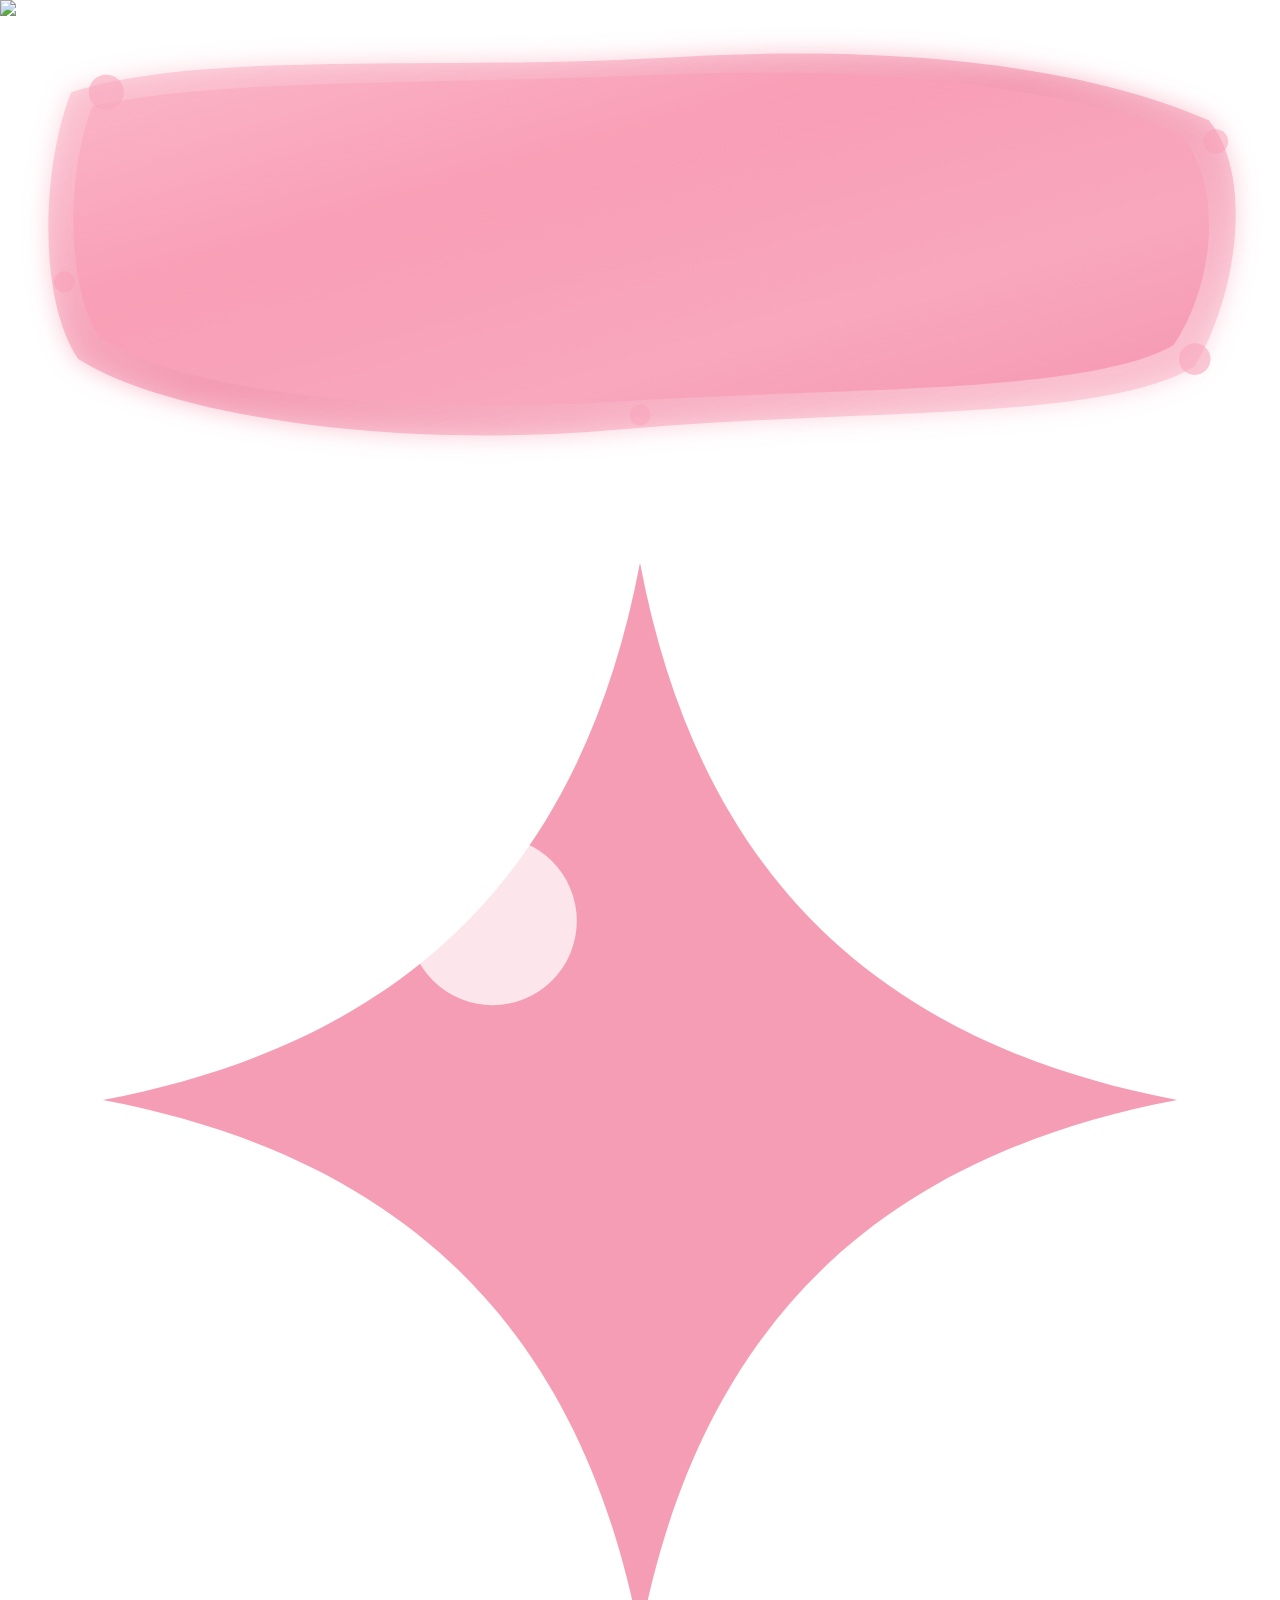
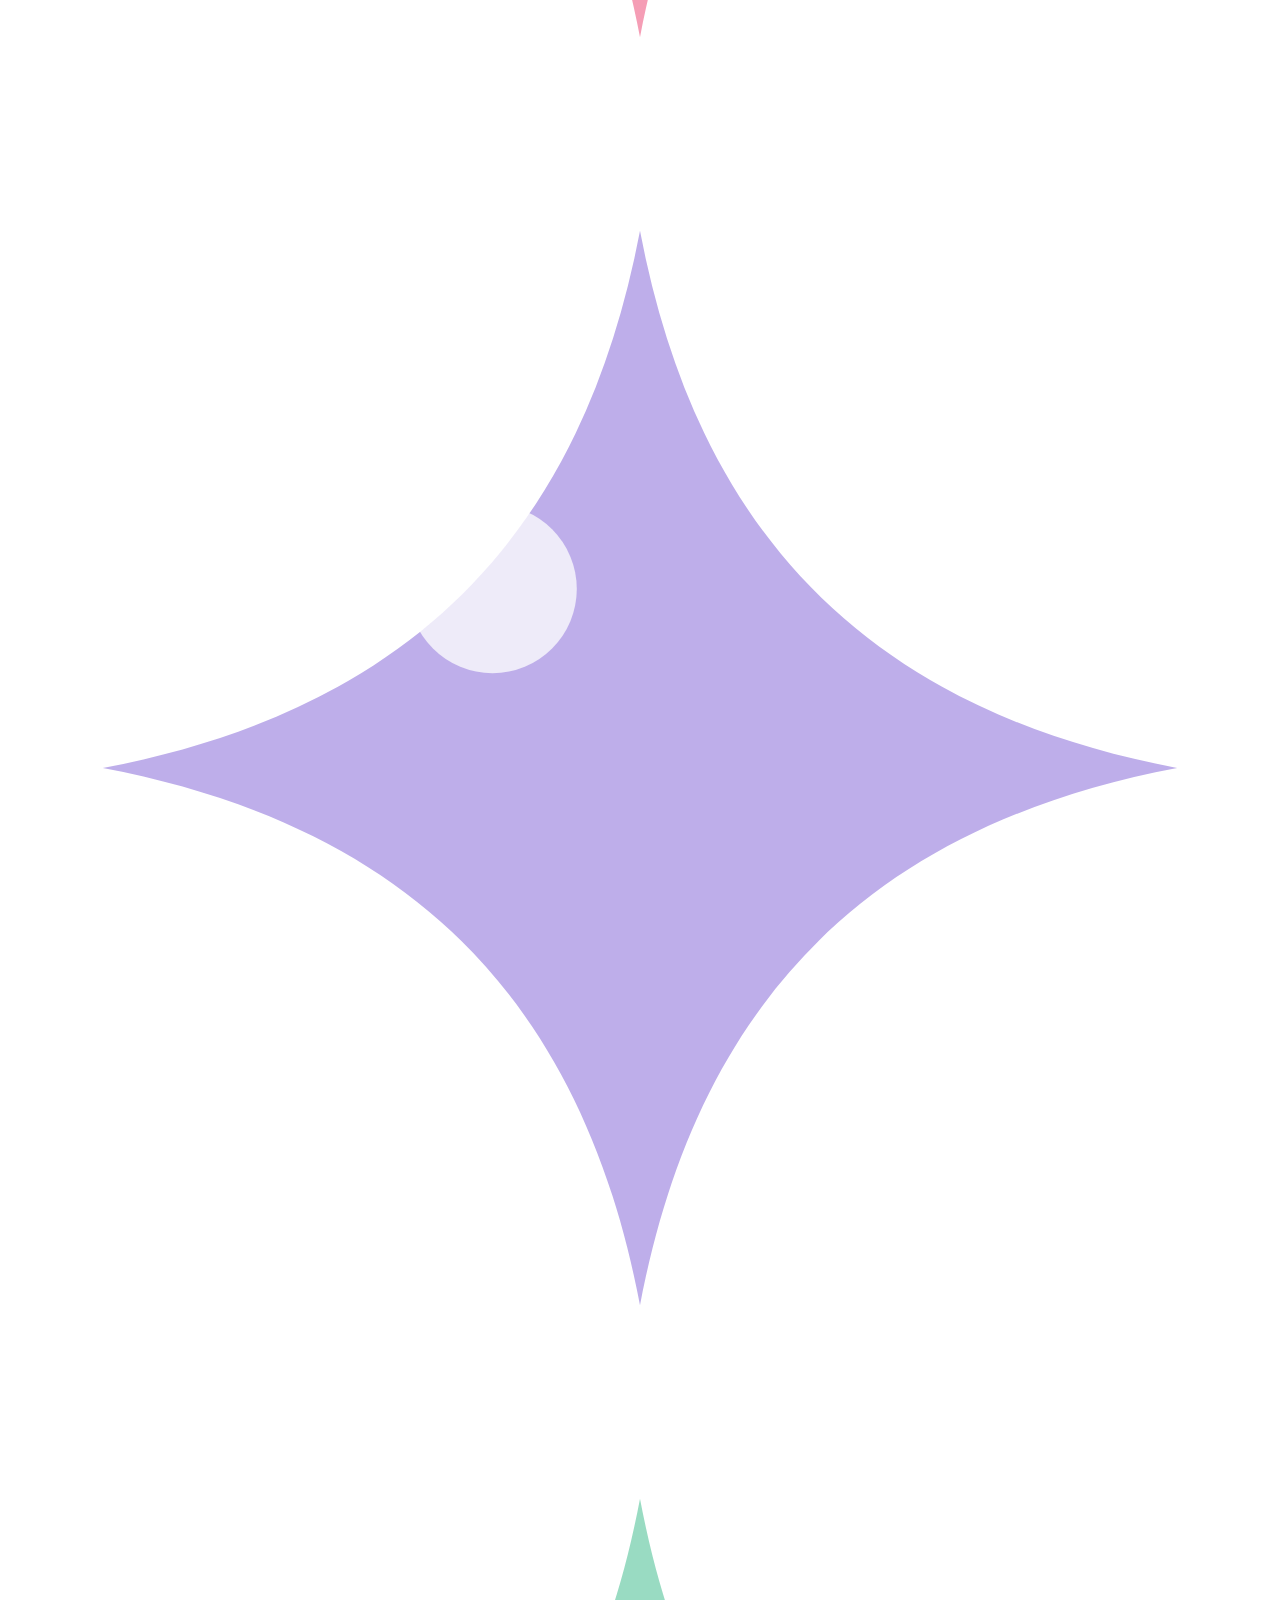
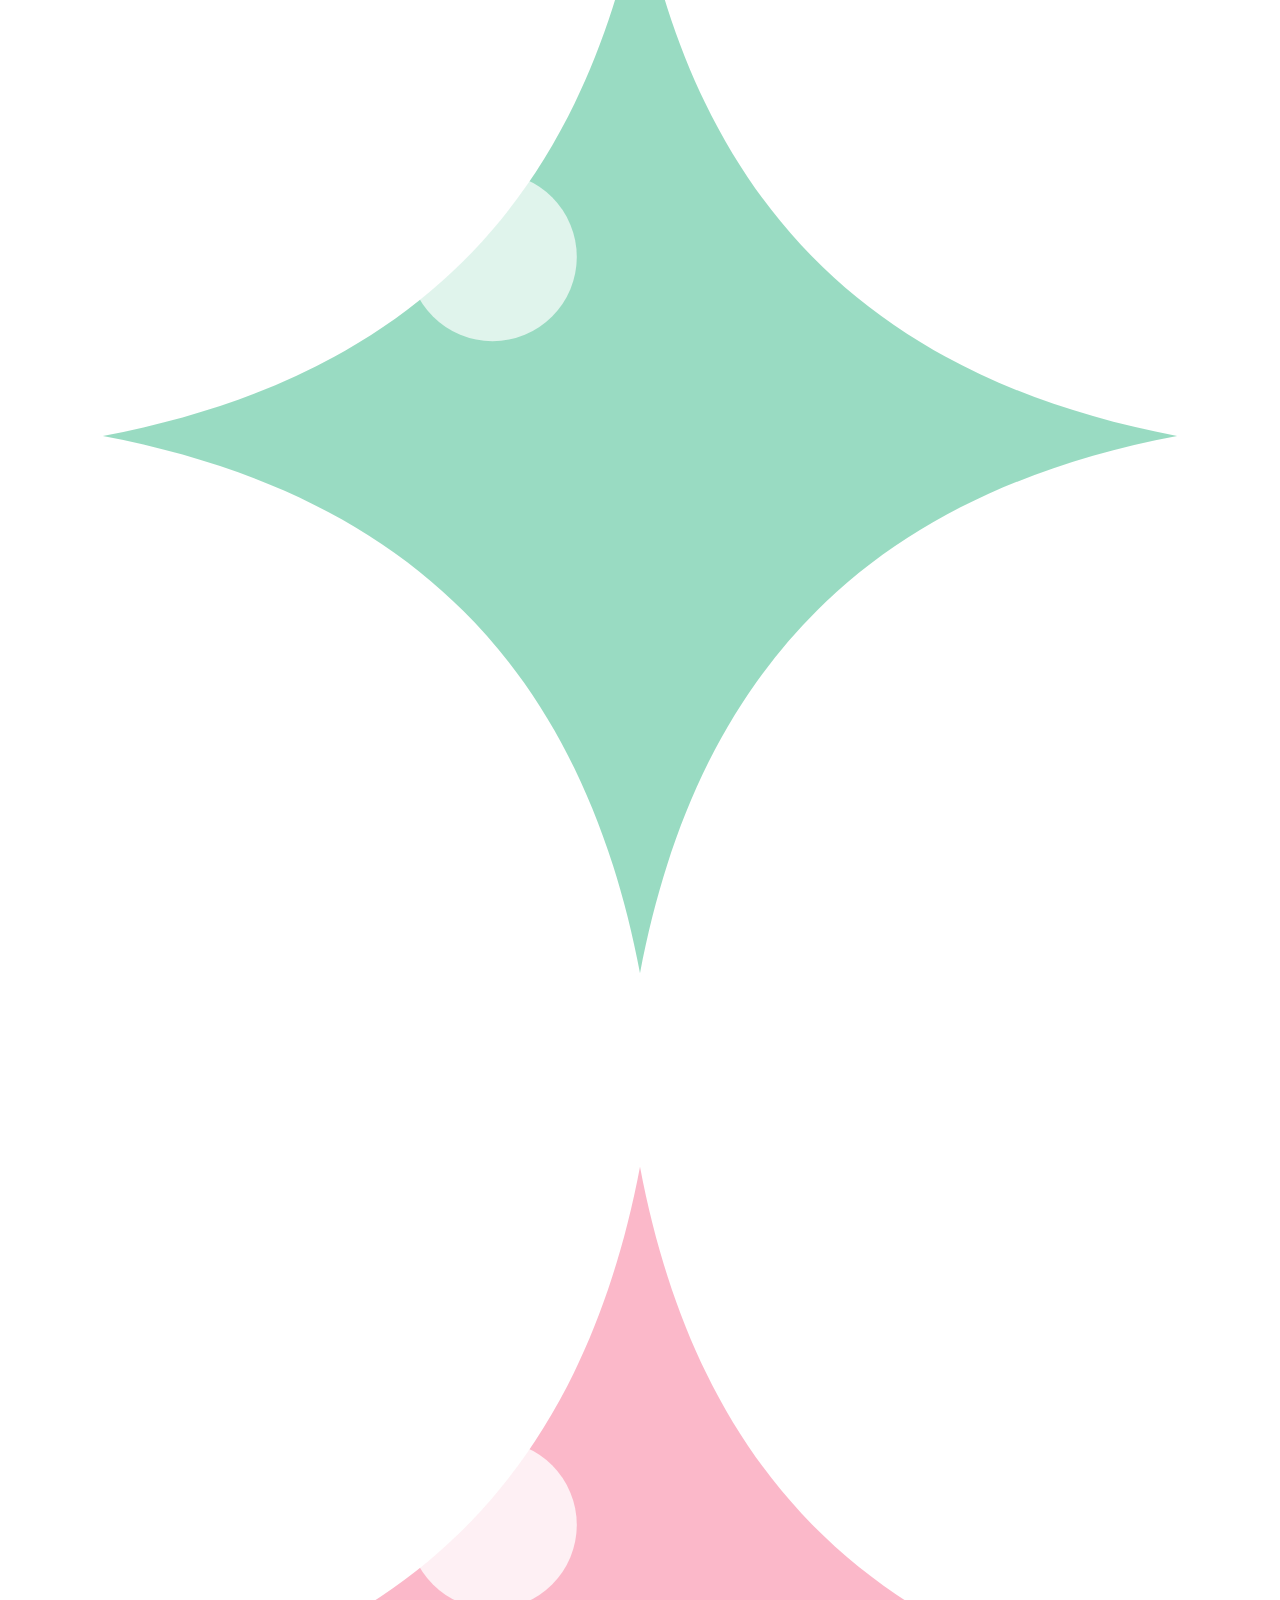
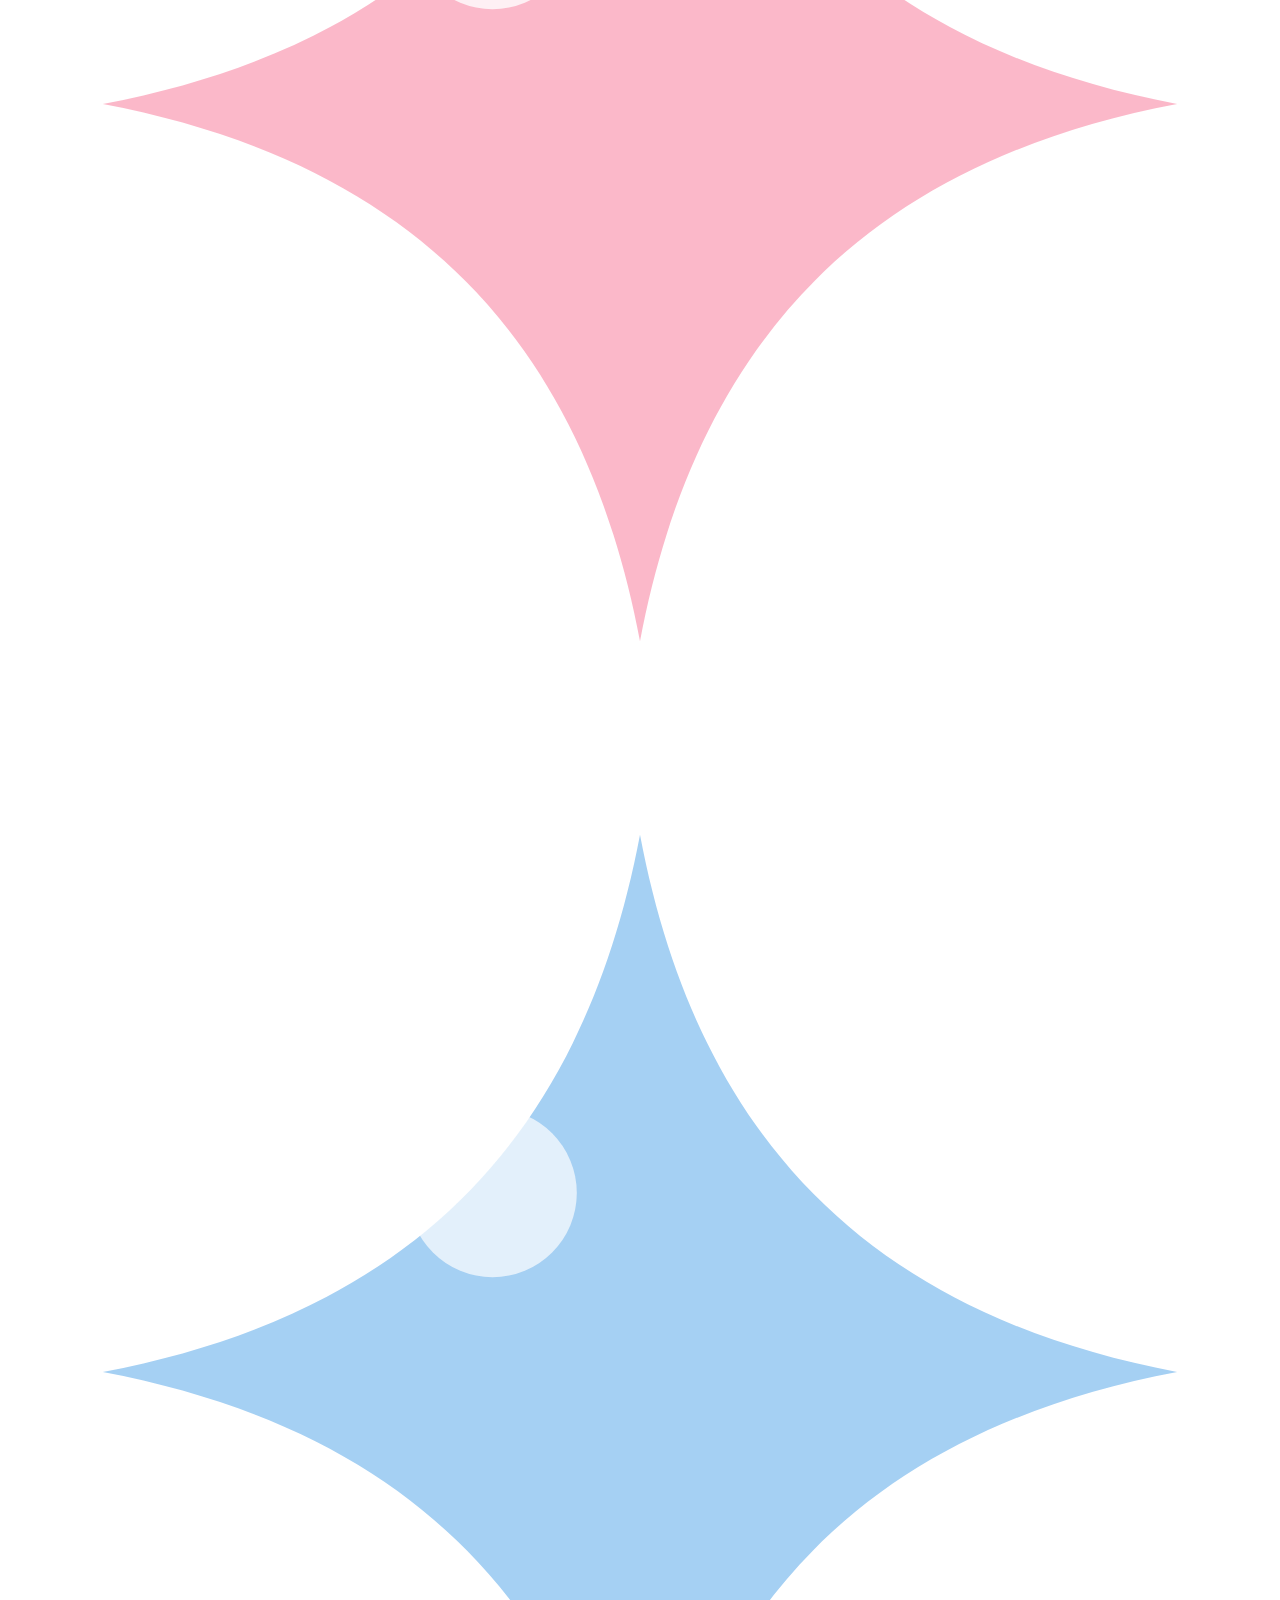
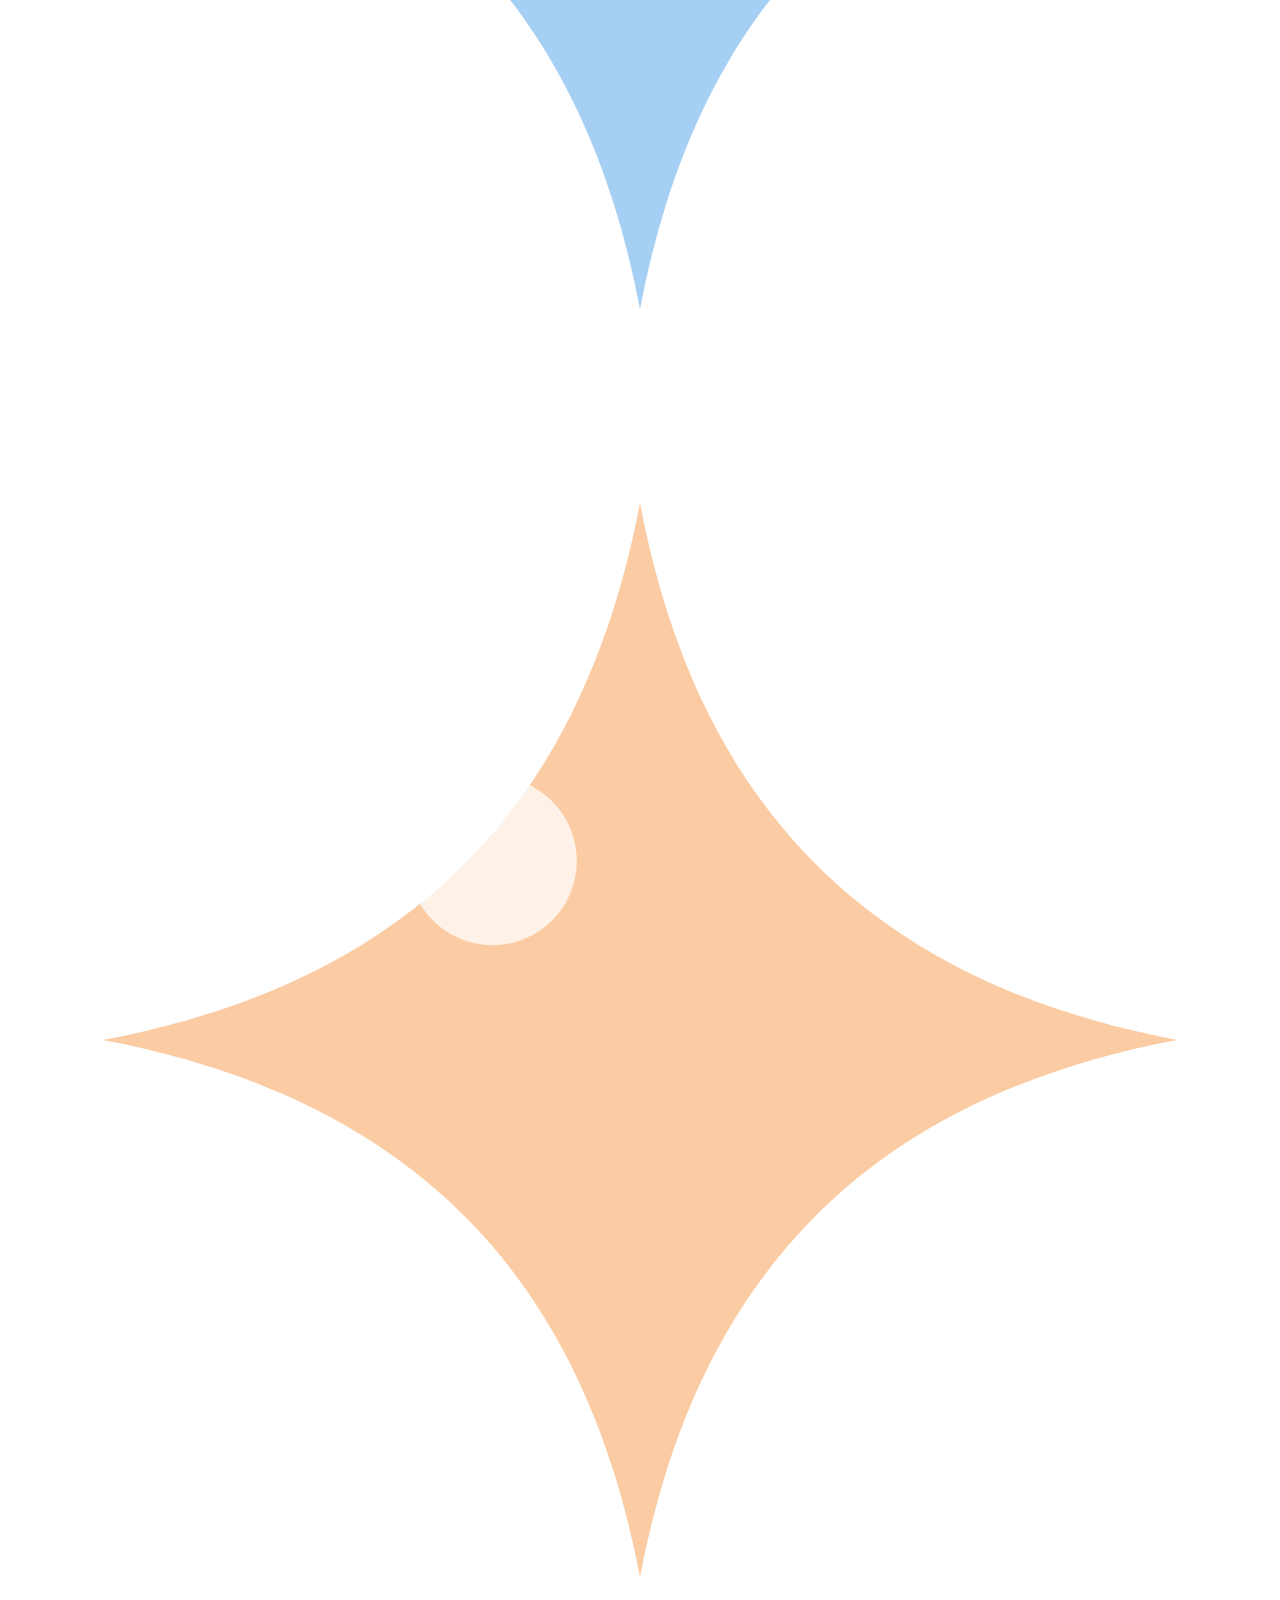
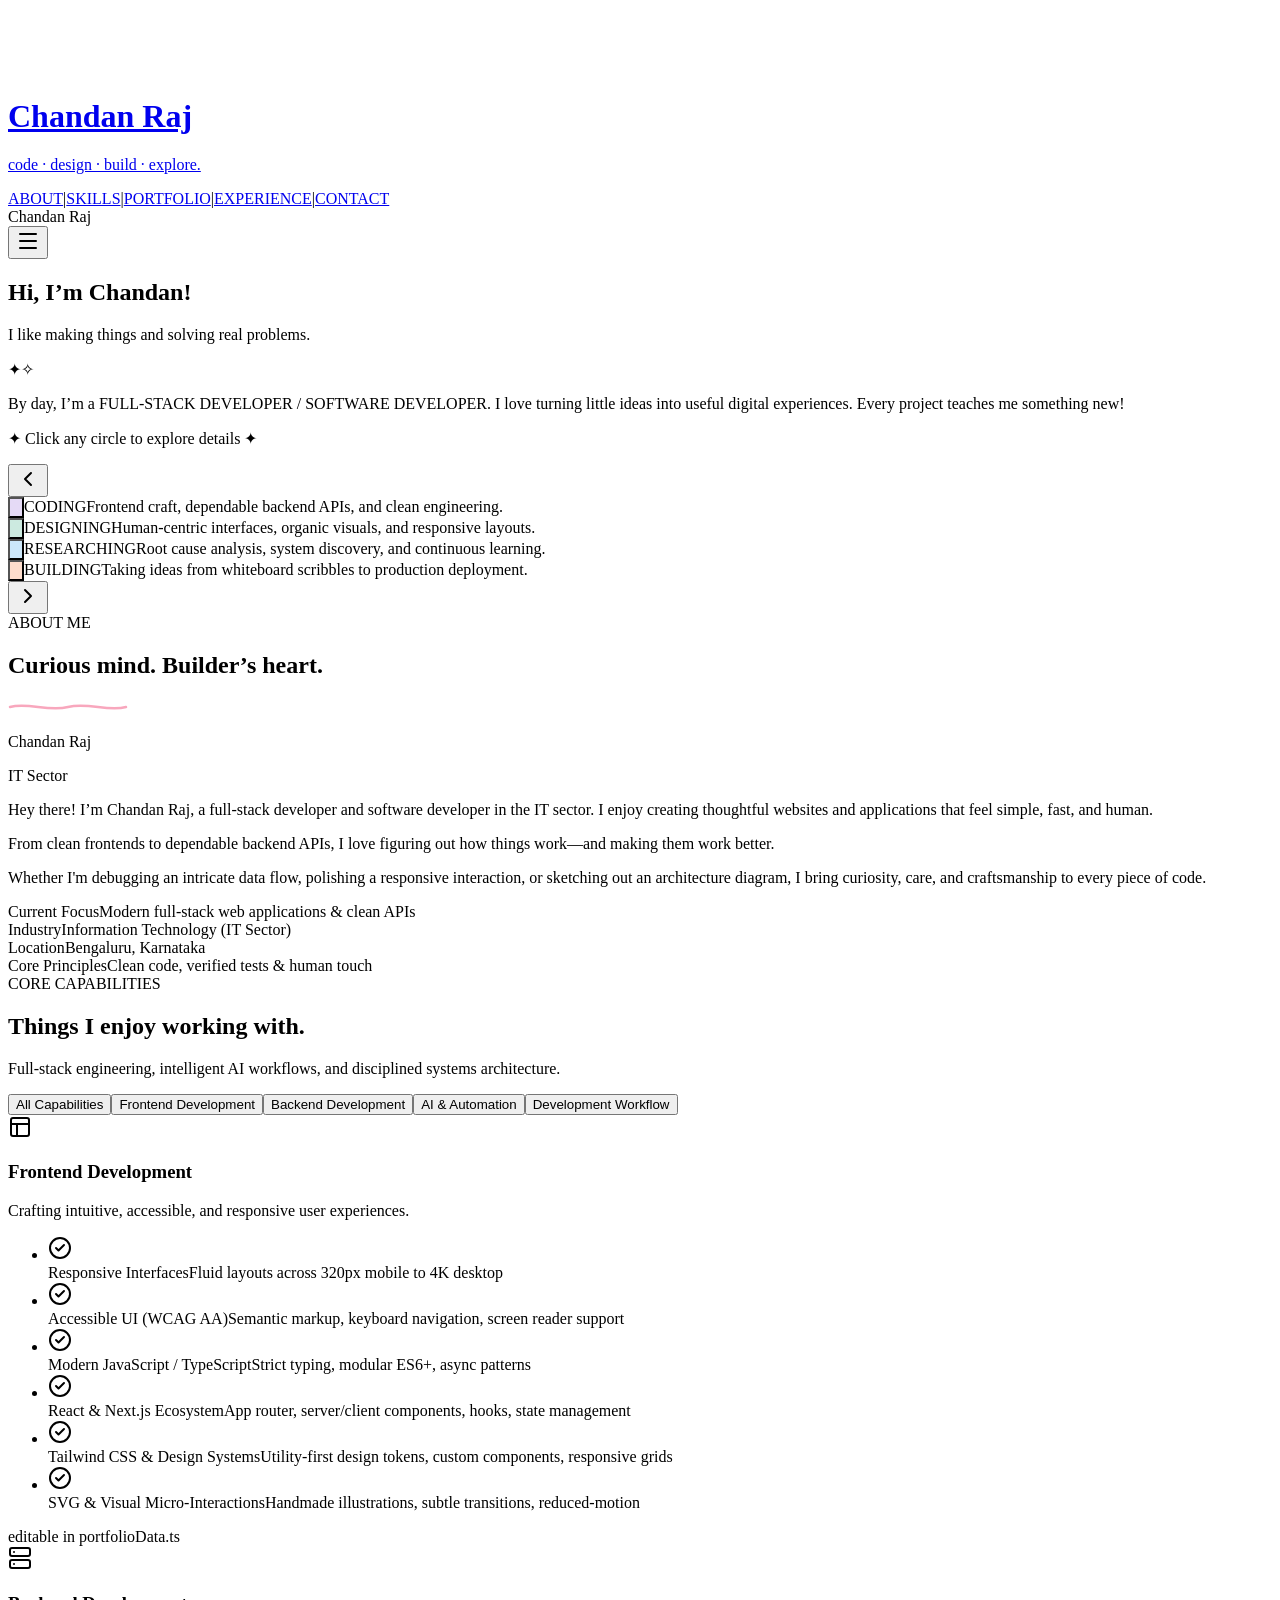
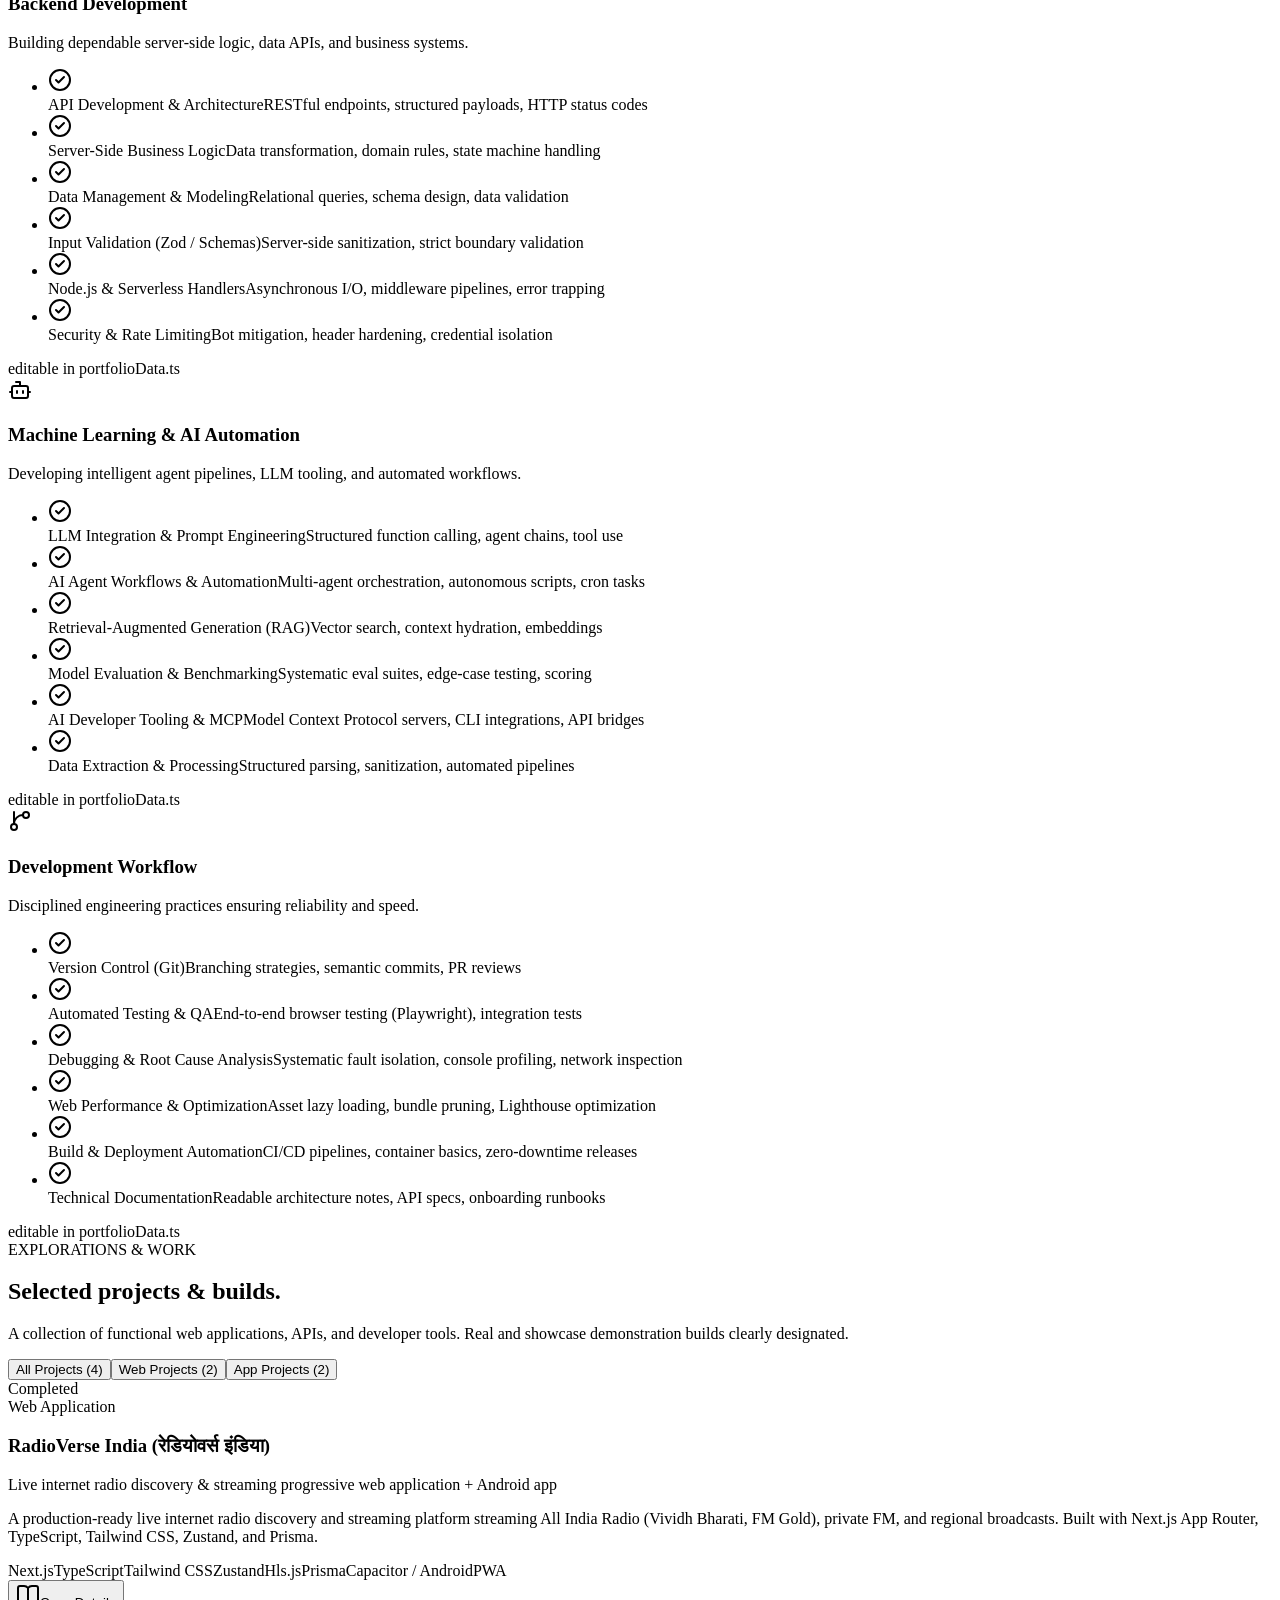
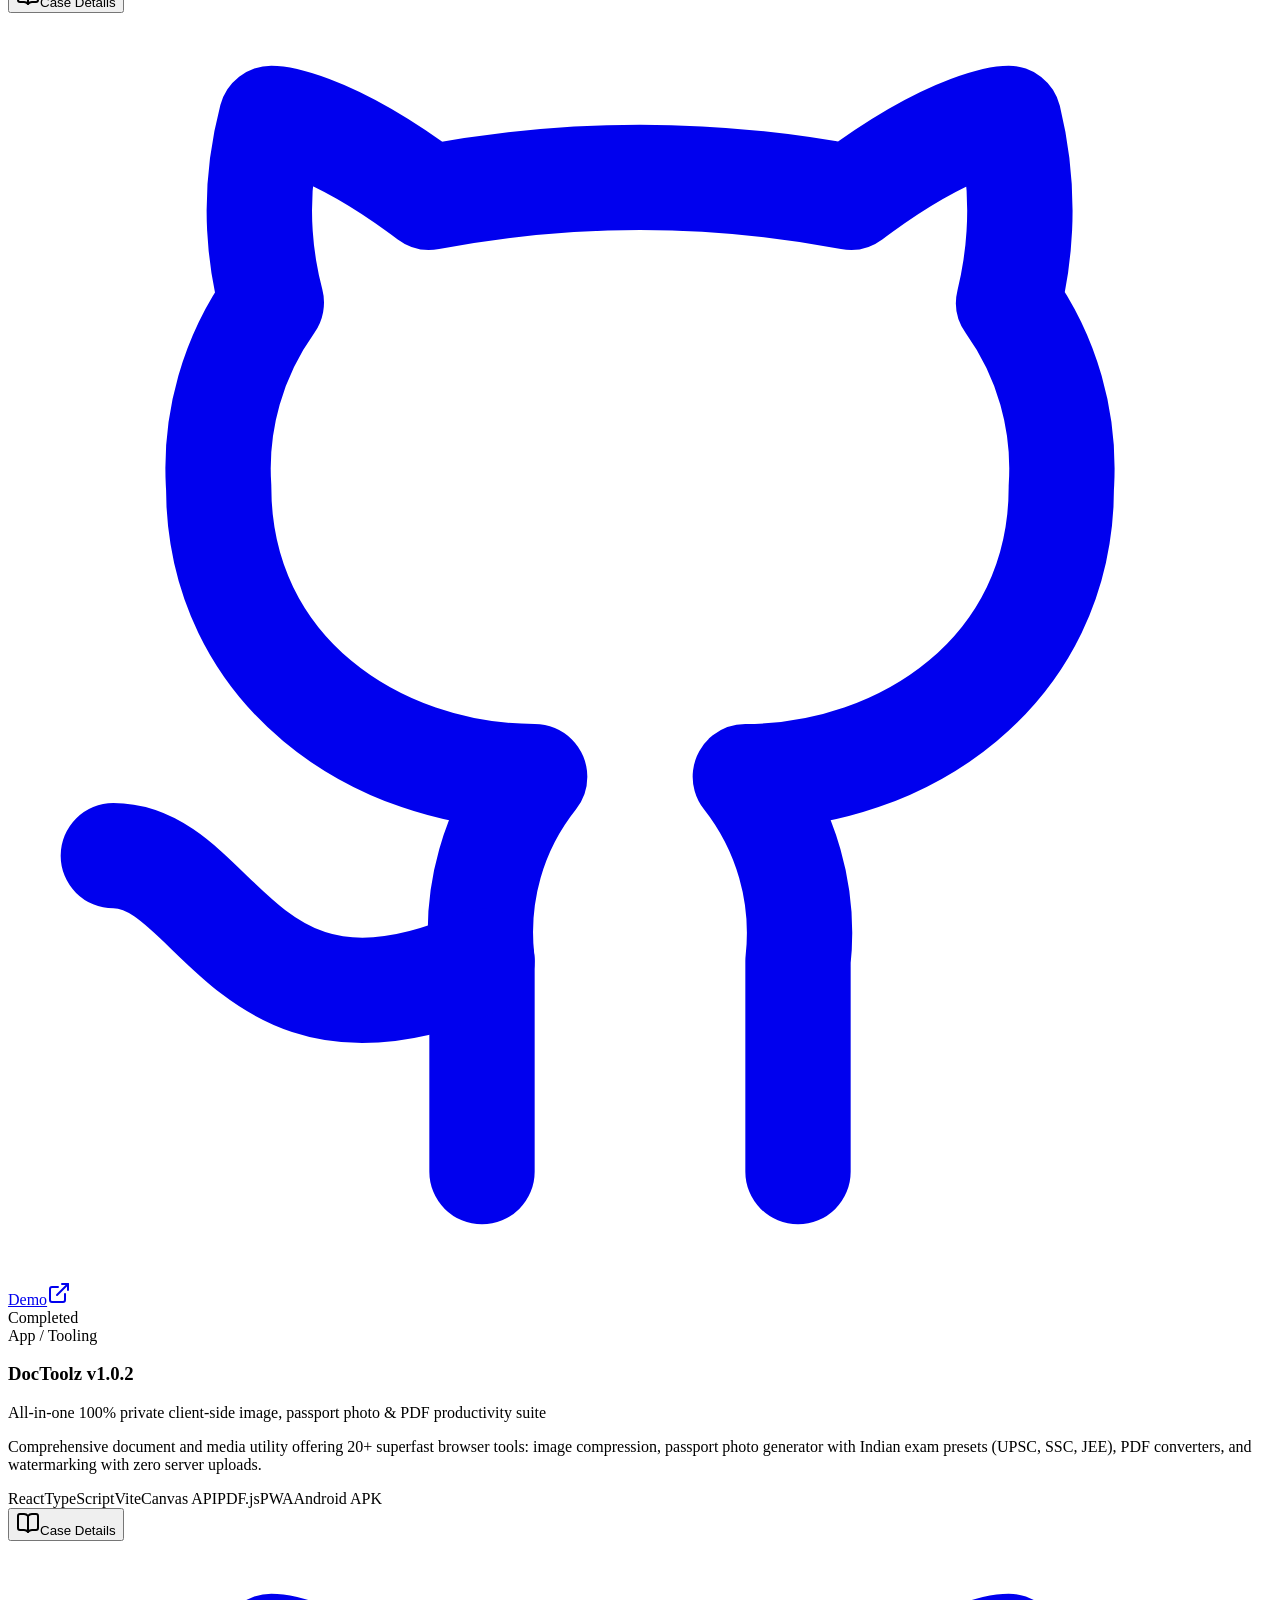
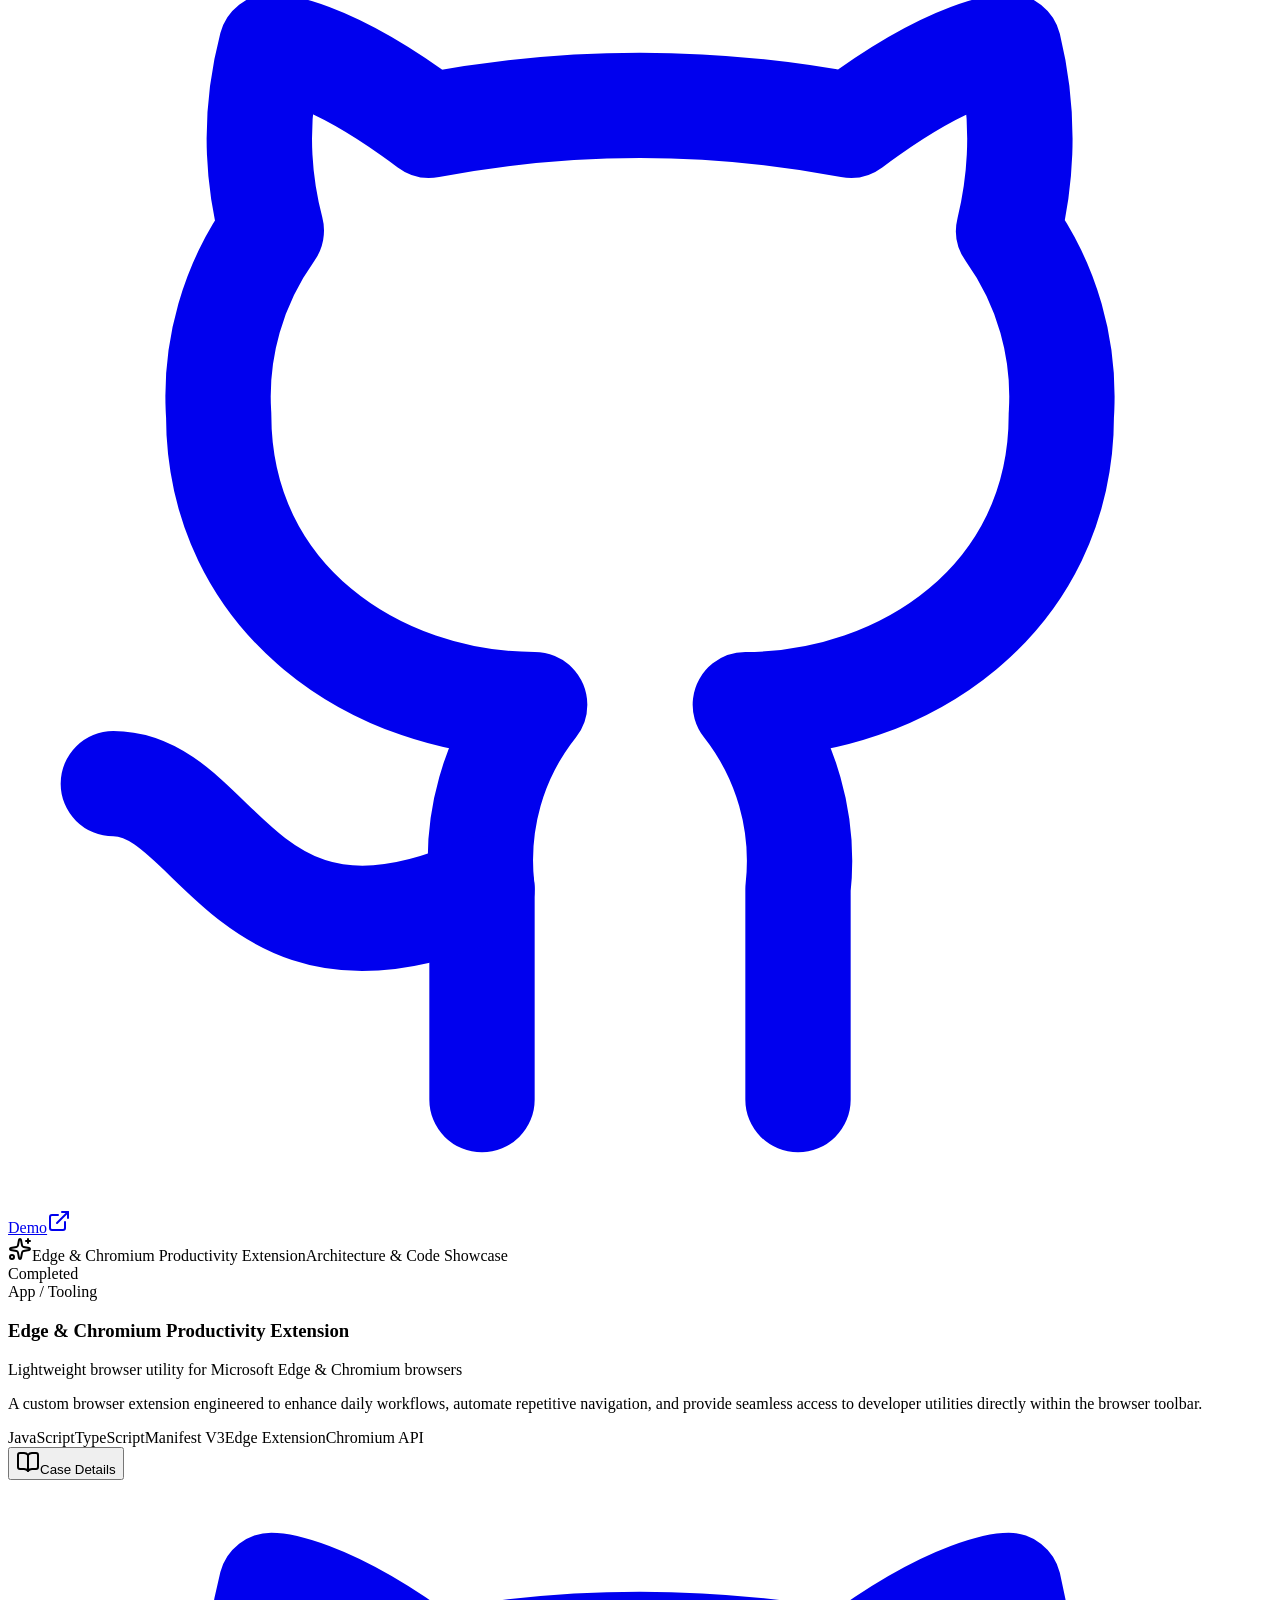
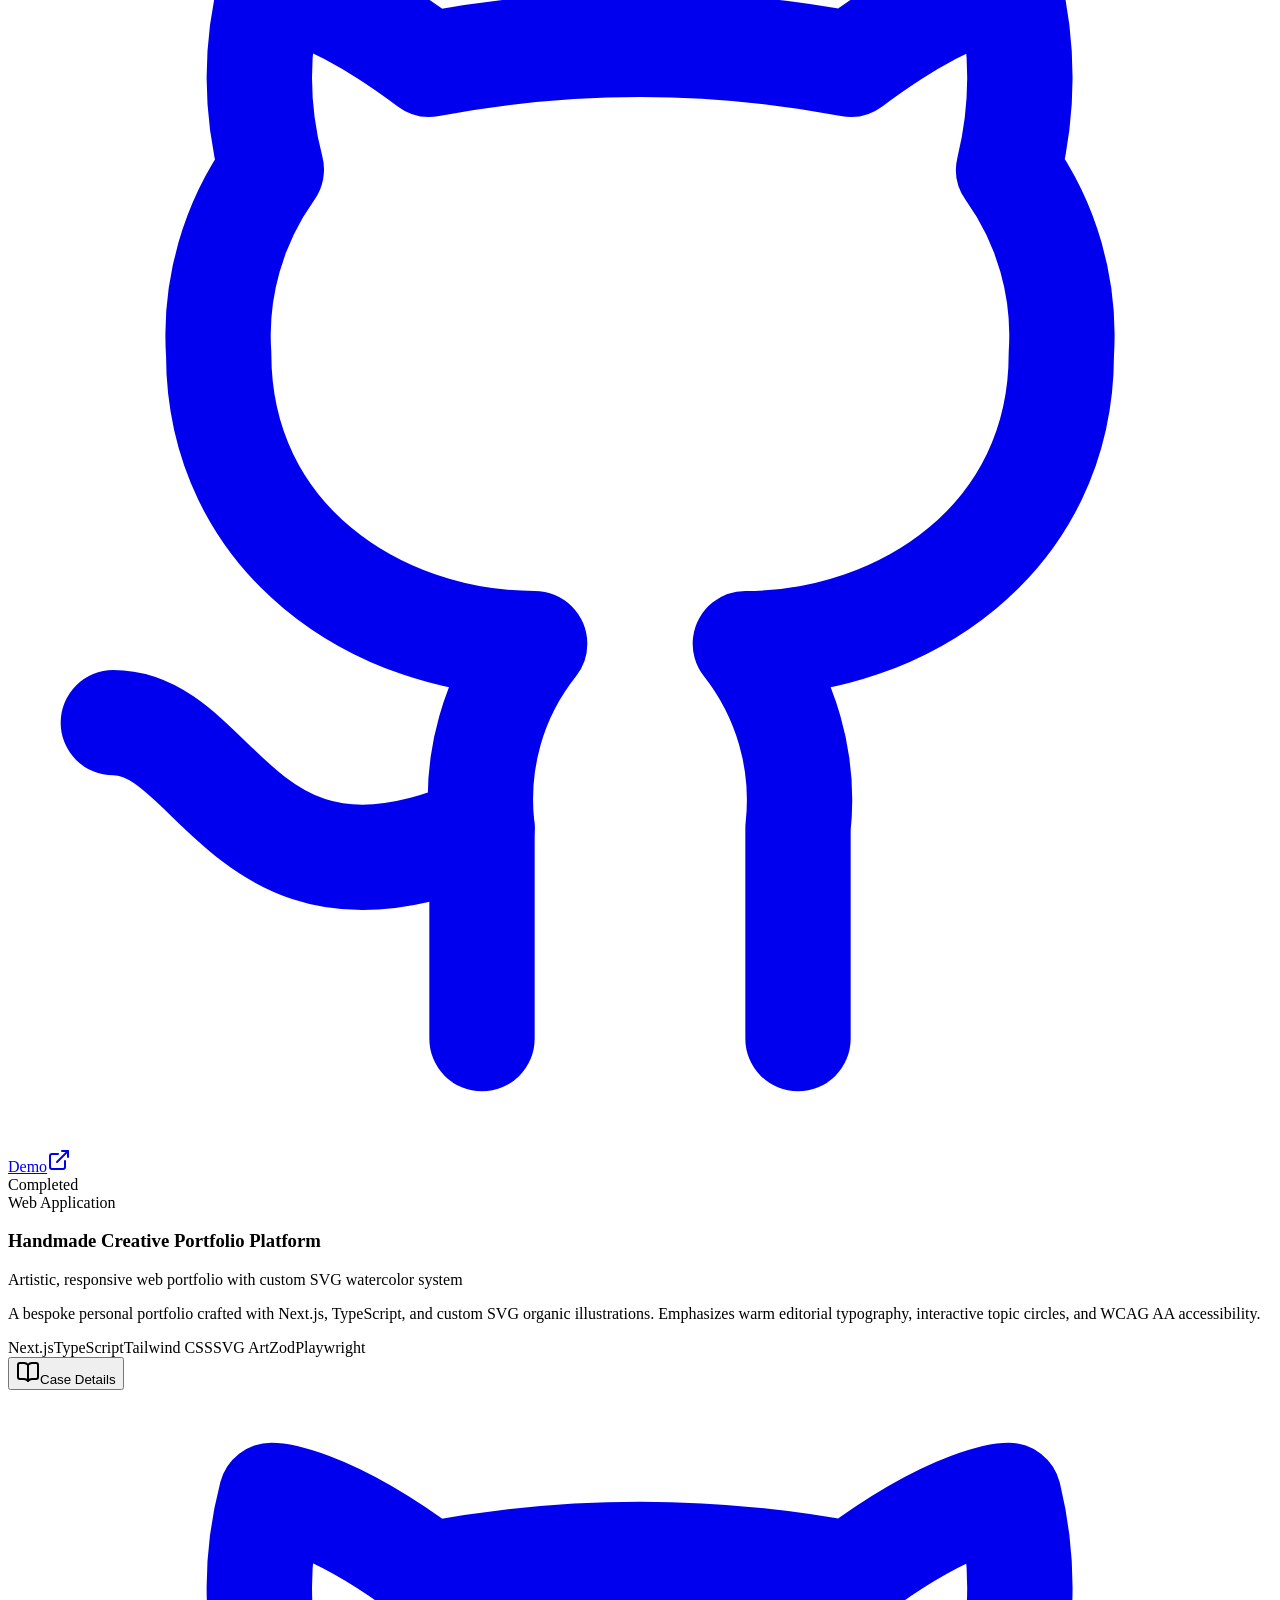
==== commit d7db91a8: "Preview update: floating 3D brand badge with pastel star bubbles" ====
--- a/index.html
+++ b/index.html
@@ -1 +1 @@
-<!DOCTYPE html><html lang="en" class="VLbTXW_variable LvFsFG_variable rAqehG_variable scroll-smooth"><head><meta charSet="utf-8"/><meta name="viewport" content="width=device-width, initial-scale=1"/><link rel="preload" href="/Personal-Portfolio-preview/_next/static/media/3679aa72a9b9035f-s.p.0h6ig86gwutp4.woff2" as="font" crossorigin="" type="font/woff2"/><link rel="preload" href="/Personal-Portfolio-preview/_next/static/media/660acf689794c992-s.p.2_mbdogr7ni8i.woff2" as="font" crossorigin="" type="font/woff2"/><link rel="preload" href="/Personal-Portfolio-preview/_next/static/media/ab71ef6cb3cac5a2-s.p.3moulrn_0vbty.woff2" as="font" crossorigin="" type="font/woff2"/><link rel="preload" as="image" href="/Personal-Portfolio-preview/images/chandan.png"/><link rel="stylesheet" href="/Personal-Portfolio-preview/_next/static/chunks/09ru-em778equ.css" data-precedence="next"/><link rel="preload" as="script" fetchPriority="low" href="/Personal-Portfolio-preview/_next/static/chunks/1ckvzn7sfprko.js"/><script src="/Personal-Portfolio-preview/_next/static/chunks/2r4s4h5xul1n-.js" async=""></script><script src="/Personal-Portfolio-preview/_next/static/chunks/216iyidhmrh3u.js" async=""></script><script src="/Personal-Portfolio-preview/_next/static/chunks/33ygacp8gjtsb.js" async=""></script><script src="/Personal-Portfolio-preview/_next/static/chunks/turbopack-0oe5k-igmp61q.js" async=""></script><script src="/Personal-Portfolio-preview/_next/static/chunks/0umf92h1sb77c.js" async=""></script><script src="/Personal-Portfolio-preview/_next/static/chunks/1hi5b8pzx9vpb.js" async=""></script><meta name="theme-color" content="#FDFBF7"/><title>Chandan Raj — Full-Stack Developer &amp; Software Developer</title><meta name="description" content="Personal portfolio of Chandan Raj — Full-Stack Developer &amp; Software Developer. Handcrafted, minimal, and playful digital experiences."/><meta name="author" content="Chandan Raj"/><meta name="keywords" content="Chandan Raj,Full-Stack Developer,Software Developer,IT Sector,Portfolio,Frontend,Backend,UI/UX"/><meta name="creator" content="Chandan Raj"/><meta name="robots" content="index, follow"/><meta property="og:title" content="Chandan Raj — Full-Stack Developer &amp; Software Developer"/><meta property="og:description" content="Personal portfolio of Chandan Raj — Full-Stack Developer &amp; Software Developer. Handcrafted, minimal, and playful digital experiences."/><meta property="og:site_name" content="Chandan Raj Portfolio"/><meta property="og:locale" content="en_US"/><meta property="og:type" content="website"/><meta name="twitter:card" content="summary_large_image"/><meta name="twitter:title" content="Chandan Raj — Full-Stack Developer &amp; Software Developer"/><meta name="twitter:description" content="Personal portfolio of Chandan Raj — Full-Stack Developer &amp; Software Developer. Handcrafted, minimal, and playful digital experiences."/><link rel="icon" href="/Personal-Portfolio-preview/favicon.ico?favicon.117ezoe8m31dk.ico" sizes="48x48" type="image/x-icon"/><meta name="next-size-adjust" content=""/><script src="/Personal-Portfolio-preview/_next/static/chunks/0cz1d0mv5g_q7.js" noModule=""></script></head><body class="font-sans bg-[#FDFBF7] text-[#1E1E1E] antialiased selection:bg-[#F8C3D1] selection:text-[#1E1E1E] min-h-screen"><div hidden=""><!--$--><!--/$--></div><div class="min-h-screen flex flex-col overflow-x-clip bg-[#FDFBF7] text-[#1E1E1E] selection:bg-[#F8C3D1] selection:text-[#1E1E1E]"><div id="top" tabindex="-1" aria-hidden="true"></div><header class="pt-10 sm:pt-14 pb-4 flex justify-center items-center"><a class="group inline-block focus:outline-none transition-transform hover:scale-[1.02] active:scale-[0.99] " aria-label="Chandan Raj — Return to top of portfolio" href="#top"><div class="relative flex items-center justify-center p-3 sm:p-5"><div class="relative w-[280px] sm:w-[360px] h-[105px] sm:h-[125px] flex items-center justify-center"><svg class="absolute inset-0 w-full h-full drop-shadow-sm filter contrast-105" viewBox="0 0 360 130" fill="none" xmlns="http://www.w3.org/2000/svg" preserveAspectRatio="none" aria-hidden="true"><defs><linearGradient id="watercolorWash" x1="0%" y1="0%" x2="100%" y2="100%"><stop offset="0%" stop-color="#FBB5C7" stop-opacity="0.95"></stop><stop offset="35%" stop-color="#F99EB6" stop-opacity="0.92"></stop><stop offset="70%" stop-color="#F8A7BD" stop-opacity="0.94"></stop><stop offset="100%" stop-color="#F593AE" stop-opacity="0.91"></stop></linearGradient><linearGradient id="watercolorWashDeep" x1="10%" y1="10%" x2="90%" y2="80%"><stop offset="0%" stop-color="#F78EA9" stop-opacity="0.35"></stop><stop offset="50%" stop-color="#EF7092" stop-opacity="0.45"></stop><stop offset="100%" stop-color="#F483A1" stop-opacity="0.3"></stop></linearGradient><filter id="softBleed" x="-10%" y="-10%" width="120%" height="120%"><feGaussianBlur stdDeviation="3.5" result="blur"></feGaussianBlur><feComposite in="SourceGraphic" in2="blur" operator="over"></feComposite></filter></defs><path d="M18 24 C55 12, 120 18, 190 14 C260 10, 310 18, 342 32 C355 48, 350 82, 338 102 C312 118, 240 114, 175 120 C110 126, 45 116, 20 100 C8 82, 10 44, 18 24 Z" fill="url(#watercolorWashDeep)" filter="url(#softBleed)"></path><path d="M24 28 C60 20, 115 22, 185 19 C255 16, 305 24, 334 36 C346 50, 344 78, 332 96 C308 110, 238 108, 175 112 C112 116, 52 110, 26 94 C16 78, 17 46, 24 28 Z" fill="url(#watercolorWash)"></path><circle cx="28" cy="24" r="5" fill="#F8A7BD" opacity="0.6"></circle><circle cx="338" cy="100" r="4.5" fill="#F8A7BD" opacity="0.6"></circle><circle cx="344" cy="38" r="3.5" fill="#F99EB6" opacity="0.5"></circle><circle cx="16" cy="78" r="3" fill="#F99EB6" opacity="0.5"></circle><circle cx="180" cy="116" r="3" fill="#F99EB6" opacity="0.4"></circle></svg><div class="relative z-10 text-center select-none transform -rotate-[1deg] px-6"><h1 class="font-handwriting text-[38px] sm:text-[46px] md:text-[50px] font-bold text-[#141212] tracking-wide leading-none drop-shadow-[0_1px_1px_rgba(255,255,255,0.4)]">Chandan Raj</h1><p class="font-handwriting-alt text-[14px] sm:text-[17px] text-[#2A2325] tracking-widest mt-1 font-medium opacity-90">code · design · build · explore.</p></div></div></div></a></header><nav class="w-full sticky top-0 z-40 bg-[#FDFBF7]/90 backdrop-blur-md transition-all py-3 border-b border-stone-200/40" aria-label="Main Navigation"><div class="max-w-4xl mx-auto px-4 sm:px-6 flex items-center justify-between sm:justify-center relative"><div class="hidden sm:flex items-center space-x-6 md:space-x-10 text-[11px] md:text-[12px] font-sans-clean font-medium tracking-[0.25em] text-[#55504E]"><a href="#about" class="group relative py-1 transition-colors hover:text-[#1A1817] "><span>ABOUT</span><span class="absolute bottom-0 left-0 h-[2.5px] bg-[#F8A7BD] rounded-full transition-all duration-300 w-0 opacity-0 group-hover:w-full group-hover:opacity-60"></span></a><span class="text-stone-300 font-light select-none" aria-hidden="true">|</span><a href="#skills" class="group relative py-1 transition-colors hover:text-[#1A1817] "><span>SKILLS</span><span class="absolute bottom-0 left-0 h-[2.5px] bg-[#F8A7BD] rounded-full transition-all duration-300 w-0 opacity-0 group-hover:w-full group-hover:opacity-60"></span></a><span class="text-stone-300 font-light select-none" aria-hidden="true">|</span><a href="#portfolio" class="group relative py-1 transition-colors hover:text-[#1A1817] "><span>PORTFOLIO</span><span class="absolute bottom-0 left-0 h-[2.5px] bg-[#F8A7BD] rounded-full transition-all duration-300 w-0 opacity-0 group-hover:w-full group-hover:opacity-60"></span></a><span class="text-stone-300 font-light select-none" aria-hidden="true">|</span><a href="#experience" class="group relative py-1 transition-colors hover:text-[#1A1817] "><span>EXPERIENCE</span><span class="absolute bottom-0 left-0 h-[2.5px] bg-[#F8A7BD] rounded-full transition-all duration-300 w-0 opacity-0 group-hover:w-full group-hover:opacity-60"></span></a><span class="text-stone-300 font-light select-none" aria-hidden="true">|</span><a href="#contact" class="group relative py-1 transition-colors hover:text-[#1A1817] "><span>CONTACT</span><span class="absolute bottom-0 left-0 h-[2.5px] bg-[#F8A7BD] rounded-full transition-all duration-300 w-0 opacity-0 group-hover:w-full group-hover:opacity-60"></span></a></div><div class="sm:hidden font-handwriting text-xl font-bold text-stone-800">Chandan Raj</div><div class="sm:hidden"><button type="button" class="p-2 text-stone-700 hover:text-stone-900 rounded-lg hover:bg-stone-100 transition-colors" aria-expanded="false" aria-label="Open navigation menu"><svg xmlns="http://www.w3.org/2000/svg" width="24" height="24" viewBox="0 0 24 24" fill="none" stroke="currentColor" stroke-width="2" stroke-linecap="round" stroke-linejoin="round" class="lucide lucide-menu w-5 h-5" aria-hidden="true"><path d="M4 5h16"></path><path d="M4 12h16"></path><path d="M4 19h16"></path></svg></button></div></div></nav><main class="flex-1 w-full" id="main-content"><section id="hero" class="relative pt-12 sm:pt-16 pb-12 sm:pb-20 max-w-4xl mx-auto px-4 sm:px-6 text-center select-text" aria-labelledby="hero-greeting"><div aria-hidden="true" class="pointer-events-none absolute inset-0 -z-10 overflow-visible"><div class="hero-blob hero-blob-a bg-[#F8CAD5]"></div><div class="hero-blob hero-blob-b bg-[#C3EEDF]"></div><div class="hero-blob hero-blob-c bg-[#E2D7F7]"></div></div><div class="hero-enter space-y-2 sm:space-y-3 mb-10 sm:mb-16"><h2 id="hero-greeting" class="name-3d-stage font-handwriting text-[34px] sm:text-[42px] md:text-[46px] font-bold text-[#1F1D1D] tracking-wide leading-tight">Hi, I’m <span class="name-3d" aria-label="Chandan"><span class="name-3d-letter" style="animation-delay:0s" aria-hidden="true">C</span><span class="name-3d-letter" style="animation-delay:0.12s" aria-hidden="true">h</span><span class="name-3d-letter" style="animation-delay:0.24s" aria-hidden="true">a</span><span class="name-3d-letter" style="animation-delay:0.36s" aria-hidden="true">n</span><span class="name-3d-letter" style="animation-delay:0.48s" aria-hidden="true">d</span><span class="name-3d-letter" style="animation-delay:0.6s" aria-hidden="true">a</span><span class="name-3d-letter" style="animation-delay:0.72s" aria-hidden="true">n</span></span>!</h2><p class="font-handwriting text-[26px] sm:text-[32px] md:text-[36px] text-[#242120] font-semibold tracking-wide leading-snug">I like making things and solving real problems.</p></div><div class="hero-enter hero-enter-delay max-w-2xl mx-auto relative px-2 sm:px-4"><span class="absolute -top-6 -left-3 sm:-left-6 text-[#F8A7BD] select-none text-2xl animate-pulse opacity-70" aria-hidden="true">✦</span><span class="animate-floaty absolute -bottom-6 -right-2 sm:-right-4 text-[#C3EEDF] select-none text-2xl opacity-75" aria-hidden="true">✧</span><p class="font-handwriting text-[24px] sm:text-[27px] md:text-[29px] text-[#242120] leading-[1.7] sm:leading-[1.75] tracking-wide">By day, I’m a<!-- --> <span class="marker-highlight marker-mint font-semibold text-[#151313]">FULL-STACK DEVELOPER</span> <!-- -->/<!-- --> <span class="marker-highlight marker-lavender font-semibold text-[#151313]">SOFTWARE DEVELOPER</span>.<!-- --> <span class="block mt-2">I love turning little ideas into useful digital experiences. Every project teaches me something new!</span></p></div></section><div class="reveal-var-up "><section id="interactive-circles" class="py-8 sm:py-16 max-w-5xl mx-auto px-4 sm:px-6" aria-label="Interactive Specialty Topics"><div class="text-center mb-6"><p class="font-handwriting text-xl sm:text-2xl text-stone-500 font-semibold">✦ Click any circle to explore details ✦</p></div><div class="relative flex items-center justify-center"><button type="button" class="absolute -left-2 sm:left-0 md:-left-4 z-20 w-10 h-10 sm:w-12 sm:h-12 rounded-full bg-stone-200/50 hover:bg-stone-300/70 text-stone-700 flex items-center justify-center transition-all hover:scale-110 active:scale-95 shadow-sm" aria-label="Previous circle: cycle to previous topic"><svg xmlns="http://www.w3.org/2000/svg" width="24" height="24" viewBox="0 0 24 24" fill="none" stroke="currentColor" stroke-width="2" stroke-linecap="round" stroke-linejoin="round" class="lucide lucide-chevron-left w-6 h-6" aria-hidden="true"><path d="m15 18-6-6 6-6"></path></svg></button><div class="grid grid-cols-2 sm:grid-cols-4 gap-6 sm:gap-6 md:gap-8 max-w-4xl mx-auto w-full px-8 sm:px-12"><div class="flex flex-col items-center group text-center"><button type="button" class="relative w-28 h-28 sm:w-32 sm:h-32 md:w-36 md:h-36 organic-blob-1 flex items-center justify-center p-3 transition-all duration-300 transform group-hover:-translate-y-1.5 group-hover:shadow-md cursor-pointer border-2 border-stone-800/80 ring-4 ring-pink-300/70 scale-105" style="background-color:#E5DAF6" aria-haspopup="dialog" aria-label="CODING: Click to view details about Coding &amp; Architecture"><div class="absolute inset-1.5 rounded-full border border-black/5 pointer-events-none"></div><div class="w-full h-full flex items-center justify-center transition-transform duration-300 group-hover:scale-105"><svg viewBox="0 0 160 140" fill="none" xmlns="http://www.w3.org/2000/svg" class="w-20 h-20 sm:w-24 sm:h-24" aria-hidden="true"><defs><filter id="sketchCoding" x="-5%" y="-5%" width="110%" height="110%"><feTurbulence type="fractalNoise" baseFrequency="0.04" numOctaves="2" result="noise"></feTurbulence><feDisplacementMap in="SourceGraphic" in2="noise" scale="1.5"></feDisplacementMap></filter></defs><path d="M26 36 C55 33, 76 39, 80 43 C84 39, 105 33, 134 36 C136 62, 137 92, 133 114 C104 110, 85 116, 80 120 C75 116, 56 110, 27 114 C23 90, 24 60, 26 36 Z" fill="#FFFFFF" stroke="#1E1E1E" stroke-width="3.2" stroke-linecap="round" stroke-linejoin="round"></path><path d="M80 43 L80 120" stroke="#1E1E1E" stroke-width="2.8" stroke-linecap="round"></path><path d="M36 52 C46 51, 60 51, 68 53" stroke="#7C3AED" stroke-width="2.5" stroke-linecap="round"></path><path d="M40 66 L34 72 L40 78" stroke="#1E1E1E" stroke-width="2.5" stroke-linecap="round" stroke-linejoin="round"></path><path d="M45 79 L51 65" stroke="#E11D48" stroke-width="2.5" stroke-linecap="round"></path><path d="M56 66 L62 72 L56 78" stroke="#1E1E1E" stroke-width="2.5" stroke-linecap="round" stroke-linejoin="round"></path><path d="M36 92 C48 91, 58 91, 66 93" stroke="#2563EB" stroke-width="2.5" stroke-linecap="round"></path><path d="M36 102 C44 101, 52 101, 60 103" stroke="#4B5563" stroke-width="2" stroke-linecap="round"></path><path d="M92 52 C104 51, 116 51, 124 53" stroke="#059669" stroke-width="2.5" stroke-linecap="round"></path><path d="M94 65 C91 67, 90 70, 93 72 C90 74, 91 77, 94 79" stroke="#D97706" stroke-width="2.2" stroke-linecap="round"></path><circle cx="103" cy="72" r="2" fill="#1E1E1E"></circle><circle cx="109" cy="72" r="2" fill="#1E1E1E"></circle><circle cx="115" cy="72" r="2" fill="#1E1E1E"></circle><path d="M124 65 C127 67, 128 70, 125 72 C128 74, 127 77, 124 79" stroke="#D97706" stroke-width="2.2" stroke-linecap="round"></path><path d="M92 90 C102 89, 114 90, 122 92" stroke="#7C3AED" stroke-width="2.5" stroke-linecap="round"></path><path d="M92 102 C100 101, 110 102, 118 103" stroke="#4B5563" stroke-width="2" stroke-linecap="round"></path><path d="M126 95 L144 124 L138 127 L122 98 Z" fill="#EF4444" stroke="#1E1E1E" stroke-width="2.2" stroke-linejoin="round"></path><path d="M144 124 L148 130 L140 128 Z" fill="#FDE047" stroke="#1E1E1E" stroke-width="1.8"></path></svg></div></button><span class="font-handwriting text-xl sm:text-2xl md:text-[26px] font-bold text-stone-900 tracking-wider mt-3 select-none transition-colors group-hover:text-pink-600">CODING</span><span class="font-sans-clean text-[11px] sm:text-[12px] text-stone-500 max-w-[130px] line-clamp-1 mt-0.5">Frontend craft, dependable backend APIs, and clean engineering.</span></div><div class="flex flex-col items-center group text-center"><button type="button" class="relative w-28 h-28 sm:w-32 sm:h-32 md:w-36 md:h-36 organic-blob-2 flex items-center justify-center p-3 transition-all duration-300 transform group-hover:-translate-y-1.5 group-hover:shadow-md cursor-pointer border-2 border-stone-800/80 opacity-95 hover:opacity-100" style="background-color:#CCEAE0" aria-haspopup="dialog" aria-label="DESIGNING: Click to view details about UI / UX &amp; Creative Design"><div class="absolute inset-1.5 rounded-full border border-black/5 pointer-events-none"></div><div class="w-full h-full flex items-center justify-center transition-transform duration-300 group-hover:scale-105"><svg viewBox="0 0 160 140" fill="none" xmlns="http://www.w3.org/2000/svg" class="w-20 h-20 sm:w-24 sm:h-24" aria-hidden="true"><path d="M38 48 C28 66, 32 94, 52 104 C72 114, 98 116, 112 100 C126 84, 122 56, 104 42 C86 28, 48 30, 38 48 Z" fill="#A7F3D0" opacity="0.6"></path><path d="M62 38 C48 50, 52 74, 68 84 C84 94, 108 88, 118 72 C128 56, 116 38, 98 32 C80 26, 76 26, 62 38 Z" fill="#6EE7B7" opacity="0.5"></path><path d="M34 65 C26 90, 48 118, 86 116 C116 114, 134 94, 130 68 C126 44, 98 36, 76 38 C54 40, 42 42, 34 65 Z" stroke="#1E1E1E" stroke-width="3.2" stroke-linecap="round"></path><ellipse cx="108" cy="86" rx="9" ry="7" stroke="#1E1E1E" stroke-width="2.6" fill="#FDFBF7"></ellipse><circle cx="50" cy="62" r="7" fill="#F43F5E"></circle><circle cx="70" cy="52" r="6.5" fill="#3B82F6"></circle><circle cx="94" cy="54" r="6" fill="#F59E0B"></circle><circle cx="58" cy="84" r="6.5" fill="#10B981"></circle><g transform="rotate(-35 80 70)"><path d="M80 18 L86 18 L84 88 L82 88 Z" fill="#D97706" stroke="#1E1E1E" stroke-width="2.2"></path><rect x="81" y="88" width="4" height="12" fill="#9CA3AF" stroke="#1E1E1E" stroke-width="2"></rect><path d="M81 100 C79 108, 82 118, 83 122 C84 118, 87 108, 85 100 Z" fill="#10B981" stroke="#1E1E1E" stroke-width="2"></path></g></svg></div></button><span class="font-handwriting text-xl sm:text-2xl md:text-[26px] font-bold text-stone-900 tracking-wider mt-3 select-none transition-colors group-hover:text-pink-600">DESIGNING</span><span class="font-sans-clean text-[11px] sm:text-[12px] text-stone-500 max-w-[130px] line-clamp-1 mt-0.5">Human-centric interfaces, organic visuals, and responsive layouts.</span></div><div class="flex flex-col items-center group text-center"><button type="button" class="relative w-28 h-28 sm:w-32 sm:h-32 md:w-36 md:h-36 organic-blob-3 flex items-center justify-center p-3 transition-all duration-300 transform group-hover:-translate-y-1.5 group-hover:shadow-md cursor-pointer border-2 border-stone-800/80 opacity-95 hover:opacity-100" style="background-color:#CCE7FA" aria-haspopup="dialog" aria-label="RESEARCHING: Click to view details about Technical Research &amp; Discovery"><div class="absolute inset-1.5 rounded-full border border-black/5 pointer-events-none"></div><div class="w-full h-full flex items-center justify-center transition-transform duration-300 group-hover:scale-105"><svg viewBox="0 0 160 140" fill="none" xmlns="http://www.w3.org/2000/svg" class="w-20 h-20 sm:w-24 sm:h-24" aria-hidden="true"><path d="M48 64 C48 44, 62 34, 80 34 C98 34, 112 44, 112 64 C112 88, 98 106, 80 106 C62 106, 48 88, 48 64 Z" fill="#FCE7F3" stroke="#1E1E1E" stroke-width="3.2" stroke-linecap="round"></path><path d="M48 52 C52 32, 70 24, 80 24 C90 24, 108 32, 112 52" stroke="#4B5563" stroke-width="4" stroke-linecap="round"></path><path d="M60 22 C64 16, 72 16, 76 22" stroke="#4B5563" stroke-width="3.5" stroke-linecap="round"></path><path d="M84 22 C88 16, 96 16, 100 22" stroke="#4B5563" stroke-width="3.5" stroke-linecap="round"></path><circle cx="68" cy="62" r="5" fill="#1E1E1E"></circle><path d="M62 52 C66 49, 72 49, 76 52" stroke="#1E1E1E" stroke-width="2.5" stroke-linecap="round"></path><path d="M72 82 C76 88, 84 88, 88 82" stroke="#1E1E1E" stroke-width="2.8" stroke-linecap="round"></path><circle cx="58" cy="74" r="5" fill="#F472B6" opacity="0.5"></circle><circle cx="102" cy="74" r="5" fill="#F472B6" opacity="0.5"></circle><g><circle cx="94" cy="62" r="19" fill="#BAE6FD" opacity="0.75"></circle><circle cx="94" cy="62" r="7.5" fill="#1E1E1E"></circle><circle cx="92" cy="59" r="2.5" fill="#FFFFFF"></circle><circle cx="94" cy="62" r="19" stroke="#4F46E5" stroke-width="3.5"></circle><path d="M108 76 L128 102" stroke="#4F46E5" stroke-width="5" stroke-linecap="round"></path><path d="M128 102 L132 108" stroke="#1E1E1E" stroke-width="4" stroke-linecap="round"></path></g><path d="M34 38 L40 44 M40 38 L34 44" stroke="#F59E0B" stroke-width="2" stroke-linecap="round"></path></svg></div></button><span class="font-handwriting text-xl sm:text-2xl md:text-[26px] font-bold text-stone-900 tracking-wider mt-3 select-none transition-colors group-hover:text-pink-600">RESEARCHING</span><span class="font-sans-clean text-[11px] sm:text-[12px] text-stone-500 max-w-[130px] line-clamp-1 mt-0.5">Root cause analysis, system discovery, and continuous learning.</span></div><div class="flex flex-col items-center group text-center"><button type="button" class="relative w-28 h-28 sm:w-32 sm:h-32 md:w-36 md:h-36 organic-blob-4 flex items-center justify-center p-3 transition-all duration-300 transform group-hover:-translate-y-1.5 group-hover:shadow-md cursor-pointer border-2 border-stone-800/80 opacity-95 hover:opacity-100" style="background-color:#FEDDCC" aria-haspopup="dialog" aria-label="BUILDING: Click to view details about End-to-End Product Building"><div class="absolute inset-1.5 rounded-full border border-black/5 pointer-events-none"></div><div class="w-full h-full flex items-center justify-center transition-transform duration-300 group-hover:scale-105"><svg viewBox="0 0 160 140" fill="none" xmlns="http://www.w3.org/2000/svg" class="w-20 h-20 sm:w-24 sm:h-24" aria-hidden="true"><path d="M32 46 C32 30, 48 20, 78 20 C108 20, 126 30, 126 48 C126 62, 114 74, 92 76 C88 84, 82 92, 74 96 C77 90, 78 84, 78 78 C48 78, 32 66, 32 46 Z" fill="#FFE4E6" stroke="#1E1E1E" stroke-width="3" stroke-linecap="round" stroke-linejoin="round"></path><g transform="translate(10, 8)"><circle cx="68" cy="52" r="24" fill="#FEF08A" opacity="0.6"></circle><path d="M52 46 C52 37, 59 30, 68 30 C77 30, 84 37, 84 46 C84 53, 80 57, 78 61 L78 68 L58 68 L58 61 C56 57, 52 53, 52 46 Z" fill="#FDE047" stroke="#1E1E1E" stroke-width="3" stroke-linecap="round" stroke-linejoin="round"></path><path d="M63 48 L65 42 L71 42 L73 48" stroke="#EA580C" stroke-width="2" stroke-linecap="round" stroke-linejoin="round"></path><path d="M59 72 L77 72" stroke="#1E1E1E" stroke-width="2.8" stroke-linecap="round"></path><path d="M60 76 L76 76" stroke="#1E1E1E" stroke-width="2.8" stroke-linecap="round"></path><path d="M63 80 L73 80" stroke="#1E1E1E" stroke-width="2.8" stroke-linecap="round"></path><path d="M68 18 L68 24" stroke="#F59E0B" stroke-width="2.5" stroke-linecap="round"></path><path d="M42 28 L47 32" stroke="#F59E0B" stroke-width="2.5" stroke-linecap="round"></path><path d="M94 28 L89 32" stroke="#F59E0B" stroke-width="2.5" stroke-linecap="round"></path><path d="M36 50 L42 50" stroke="#F59E0B" stroke-width="2.5" stroke-linecap="round"></path><path d="M94 50 L100 50" stroke="#F59E0B" stroke-width="2.5" stroke-linecap="round"></path></g><g transform="translate(100, 72) rotate(25)"><path d="M0 6 C-4 2, -4 -4, 0 -6 C4 -8, 8 -6, 10 -2 L28 14 C32 18, 30 22, 26 24 L22 26 C18 28, 14 26, 12 22 L-2 4 Z" fill="#94A3B8" stroke="#1E1E1E" stroke-width="2.2"></path><circle cx="2" cy="0" r="3" fill="#FDFBF7" stroke="#1E1E1E" stroke-width="1.8"></circle></g></svg></div></button><span class="font-handwriting text-xl sm:text-2xl md:text-[26px] font-bold text-stone-900 tracking-wider mt-3 select-none transition-colors group-hover:text-pink-600">BUILDING</span><span class="font-sans-clean text-[11px] sm:text-[12px] text-stone-500 max-w-[130px] line-clamp-1 mt-0.5">Taking ideas from whiteboard scribbles to production deployment.</span></div></div><button type="button" class="absolute -right-2 sm:right-0 md:-right-4 z-20 w-10 h-10 sm:w-12 sm:h-12 rounded-full bg-stone-200/50 hover:bg-stone-300/70 text-stone-700 flex items-center justify-center transition-all hover:scale-110 active:scale-95 shadow-sm" aria-label="Next circle: cycle to next topic"><svg xmlns="http://www.w3.org/2000/svg" width="24" height="24" viewBox="0 0 24 24" fill="none" stroke="currentColor" stroke-width="2" stroke-linecap="round" stroke-linejoin="round" class="lucide lucide-chevron-right w-6 h-6" aria-hidden="true"><path d="m9 18 6-6-6-6"></path></svg></button></div></section></div><section id="about" class="py-16 sm:py-24 max-w-4xl mx-auto px-4 sm:px-6 scroll-mt-20 border-t border-stone-200/50" aria-labelledby="about-heading"><div class="reveal-var-up "><div class="text-center mb-12 sm:mb-16"><span class="font-sans-clean text-xs uppercase tracking-[0.25em] text-stone-500 font-semibold block mb-2">ABOUT ME</span><h2 id="about-heading" class="font-handwriting text-[36px] sm:text-[46px] md:text-[50px] font-bold text-stone-900 leading-tight">Curious mind. Builder’s heart.</h2><div class="flex justify-center mt-2" aria-hidden="true"><svg width="120" height="12" viewBox="0 0 120 12" fill="none"><path d="M2 6 C20 1, 40 11, 60 6 C80 1, 100 11, 118 6" stroke="#F8A7BD" stroke-width="2.5" stroke-linecap="round"></path></svg></div></div></div><div class="grid grid-cols-1 md:grid-cols-12 gap-10 md:gap-12 items-center"><div class="reveal-var-zoom md:col-span-5 flex justify-center"><div class="tilt "><div class="relative group"><div class="absolute -top-3 left-1/2 -translate-x-1/2 w-24 h-7 bg-[#FDE0CE]/85 border border-[#F5C2A5] rounded-xs shadow-xs transform -rotate-2 z-10 opacity-90" aria-hidden="true"></div><div class="bg-white p-4 pb-6 rounded-xl border border-stone-300 shadow-[0_6px_20px_rgba(0,0,0,0.06)] transform rotate-1 group-hover:rotate-0 transition-transform duration-300 max-w-[280px]"><div class="relative w-full aspect-[4/5] rounded-lg overflow-hidden bg-stone-100 border border-stone-200"><img alt="Chandan Raj enjoying a calm sunset view" decoding="async" data-nimg="fill" class="object-cover object-top" style="position:absolute;height:100%;width:100%;left:0;top:0;right:0;bottom:0;color:transparent" src="/Personal-Portfolio-preview/images/chandan.png"/></div><div class="text-center mt-3"><p class="font-handwriting text-xl text-stone-800 font-bold">Chandan Raj</p><p class="font-handwriting-alt text-xs text-stone-500 font-medium">IT Sector</p></div></div></div></div></div><div class="md:col-span-7 space-y-5"><p class="font-sans-clean text-[16px] sm:text-[17px] text-stone-700 leading-relaxed">Hey there! I’m Chandan Raj, a full-stack developer and software developer in the IT sector. I enjoy creating thoughtful websites and applications that feel simple, fast, and human.</p><p class="font-sans-clean text-[16px] sm:text-[17px] text-stone-700 leading-relaxed">From clean frontends to dependable backend APIs, I love figuring out how things work—and making them work better.</p><p class="font-sans-clean text-[16px] sm:text-[17px] text-stone-700 leading-relaxed">Whether I&#x27;m debugging an intricate data flow, polishing a responsive interaction, or sketching out an architecture diagram, I bring curiosity, care, and craftsmanship to every piece of code.</p><div class="grid grid-cols-1 sm:grid-cols-2 gap-3 pt-4"><div class="reveal-var-up h-full"><div class="h-full p-3.5 rounded-xl bg-white/70 border border-stone-200/80 shadow-[0_2px_6px_rgba(0,0,0,0.02)] transition-all duration-300 hover:-translate-y-0.5 hover:shadow-[0_12px_24px_-10px_rgba(0,0,0,0.14)]"><span class="block font-sans-clean text-[11px] uppercase tracking-wider text-stone-400 font-semibold">Current Focus</span><span class="block font-sans-clean text-[14px] text-stone-800 font-medium mt-0.5">Modern full-stack web applications &amp; clean APIs</span></div></div><div class="reveal-var-up h-full" style="transition-delay:70ms"><div class="h-full p-3.5 rounded-xl bg-white/70 border border-stone-200/80 shadow-[0_2px_6px_rgba(0,0,0,0.02)] transition-all duration-300 hover:-translate-y-0.5 hover:shadow-[0_12px_24px_-10px_rgba(0,0,0,0.14)]"><span class="block font-sans-clean text-[11px] uppercase tracking-wider text-stone-400 font-semibold">Industry</span><span class="block font-sans-clean text-[14px] text-stone-800 font-medium mt-0.5">Information Technology (IT Sector)</span></div></div><div class="reveal-var-up h-full" style="transition-delay:140ms"><div class="h-full p-3.5 rounded-xl bg-white/70 border border-stone-200/80 shadow-[0_2px_6px_rgba(0,0,0,0.02)] transition-all duration-300 hover:-translate-y-0.5 hover:shadow-[0_12px_24px_-10px_rgba(0,0,0,0.14)]"><span class="block font-sans-clean text-[11px] uppercase tracking-wider text-stone-400 font-semibold">Location</span><span class="block font-sans-clean text-[14px] text-stone-800 font-medium mt-0.5">Bengaluru, Karnataka</span></div></div><div class="reveal-var-up h-full" style="transition-delay:210ms"><div class="h-full p-3.5 rounded-xl bg-white/70 border border-stone-200/80 shadow-[0_2px_6px_rgba(0,0,0,0.02)] transition-all duration-300 hover:-translate-y-0.5 hover:shadow-[0_12px_24px_-10px_rgba(0,0,0,0.14)]"><span class="block font-sans-clean text-[11px] uppercase tracking-wider text-stone-400 font-semibold">Core Principles</span><span class="block font-sans-clean text-[14px] text-stone-800 font-medium mt-0.5">Clean code, verified tests &amp; human touch</span></div></div></div></div></div></section><section id="skills" class="py-16 sm:py-24 max-w-6xl mx-auto px-4 sm:px-6 scroll-mt-20 border-t border-stone-200/50" aria-labelledby="skills-heading"><div class="reveal-var-up "><div class="text-center mb-10 sm:mb-14"><span class="font-sans-clean text-xs uppercase tracking-[0.25em] text-stone-500 font-semibold block mb-2">CORE CAPABILITIES</span><h2 id="skills-heading" class="font-handwriting text-[36px] sm:text-[46px] md:text-[50px] font-bold text-stone-900 leading-tight">Things I enjoy working with.</h2><p class="font-sans-clean text-stone-600 text-sm sm:text-base max-w-xl mx-auto mt-2">Full-stack engineering, intelligent AI workflows, and disciplined systems architecture.</p></div></div><div class="flex flex-wrap justify-center gap-2 mb-10"><button type="button" class="px-4 py-2 rounded-full font-sans-clean text-xs sm:text-sm font-medium transition-all bg-stone-900 text-[#FDFBF7] shadow-xs" aria-pressed="true">All Capabilities</button><button type="button" class="px-4 py-2 rounded-full font-sans-clean text-xs sm:text-sm font-medium transition-all bg-white/80 text-stone-600 hover:bg-stone-100 border border-stone-200" aria-pressed="false">Frontend Development</button><button type="button" class="px-4 py-2 rounded-full font-sans-clean text-xs sm:text-sm font-medium transition-all bg-white/80 text-stone-600 hover:bg-stone-100 border border-stone-200" aria-pressed="false">Backend Development</button><button type="button" class="px-4 py-2 rounded-full font-sans-clean text-xs sm:text-sm font-medium transition-all bg-white/80 text-stone-600 hover:bg-stone-100 border border-stone-200" aria-pressed="false">AI &amp; Automation</button><button type="button" class="px-4 py-2 rounded-full font-sans-clean text-xs sm:text-sm font-medium transition-all bg-white/80 text-stone-600 hover:bg-stone-100 border border-stone-200" aria-pressed="false">Development Workflow</button></div><div class="grid grid-cols-1 md:grid-cols-2 lg:grid-cols-4 gap-6"><div class="reveal-var-up h-full"><div class="tilt h-full"><div class="h-full flex flex-col bg-white rounded-2xl border border-stone-300 shadow-[0_4px_16px_rgba(0,0,0,0.03)] overflow-hidden transition-transform duration-200 hover:-translate-y-1 hover:shadow-[0_20px_36px_-14px_rgba(0,0,0,0.16)]"><div class="p-5 border-b bg-[#C3EEDF]/60 border-[#9FE0CA] flex items-center space-x-3"><div class="p-2 rounded-lg bg-white/80 shadow-xs"><svg xmlns="http://www.w3.org/2000/svg" width="24" height="24" viewBox="0 0 24 24" fill="none" stroke="currentColor" stroke-width="2" stroke-linecap="round" stroke-linejoin="round" class="lucide lucide-panels-top-left lucide-layout w-5 h-5 text-emerald-700" aria-hidden="true"><rect width="18" height="18" x="3" y="3" rx="2"></rect><path d="M3 9h18"></path><path d="M9 21V9"></path></svg></div><div><h3 class="font-sans-clean font-bold text-stone-900 text-base leading-tight">Frontend Development</h3><p class="font-sans-clean text-xs text-stone-600 mt-0.5 line-clamp-1">Crafting intuitive, accessible, and responsive user experiences.</p></div></div><div class="p-5 flex-1 flex flex-col justify-between space-y-3"><ul class="space-y-3" role="list"><li class="flex items-start space-x-2 text-sm text-stone-700"><svg xmlns="http://www.w3.org/2000/svg" width="24" height="24" viewBox="0 0 24 24" fill="none" stroke="currentColor" stroke-width="2" stroke-linecap="round" stroke-linejoin="round" class="lucide lucide-circle-check lucide-check-circle-2 w-4 h-4 text-pink-500 shrink-0 mt-0.5" aria-hidden="true"><circle cx="12" cy="12" r="10"></circle><path d="m16 9-5.5 5.5L8 12"></path></svg><div><span class="font-sans-clean font-semibold text-stone-900 block text-[13px] leading-snug">Responsive Interfaces</span><span class="font-sans-clean text-stone-500 text-[11px] block leading-tight mt-0.5">Fluid layouts across 320px mobile to 4K desktop</span></div></li><li class="flex items-start space-x-2 text-sm text-stone-700"><svg xmlns="http://www.w3.org/2000/svg" width="24" height="24" viewBox="0 0 24 24" fill="none" stroke="currentColor" stroke-width="2" stroke-linecap="round" stroke-linejoin="round" class="lucide lucide-circle-check lucide-check-circle-2 w-4 h-4 text-pink-500 shrink-0 mt-0.5" aria-hidden="true"><circle cx="12" cy="12" r="10"></circle><path d="m16 9-5.5 5.5L8 12"></path></svg><div><span class="font-sans-clean font-semibold text-stone-900 block text-[13px] leading-snug">Accessible UI (WCAG AA)</span><span class="font-sans-clean text-stone-500 text-[11px] block leading-tight mt-0.5">Semantic markup, keyboard navigation, screen reader support</span></div></li><li class="flex items-start space-x-2 text-sm text-stone-700"><svg xmlns="http://www.w3.org/2000/svg" width="24" height="24" viewBox="0 0 24 24" fill="none" stroke="currentColor" stroke-width="2" stroke-linecap="round" stroke-linejoin="round" class="lucide lucide-circle-check lucide-check-circle-2 w-4 h-4 text-pink-500 shrink-0 mt-0.5" aria-hidden="true"><circle cx="12" cy="12" r="10"></circle><path d="m16 9-5.5 5.5L8 12"></path></svg><div><span class="font-sans-clean font-semibold text-stone-900 block text-[13px] leading-snug">Modern JavaScript / TypeScript</span><span class="font-sans-clean text-stone-500 text-[11px] block leading-tight mt-0.5">Strict typing, modular ES6+, async patterns</span></div></li><li class="flex items-start space-x-2 text-sm text-stone-700"><svg xmlns="http://www.w3.org/2000/svg" width="24" height="24" viewBox="0 0 24 24" fill="none" stroke="currentColor" stroke-width="2" stroke-linecap="round" stroke-linejoin="round" class="lucide lucide-circle-check lucide-check-circle-2 w-4 h-4 text-pink-500 shrink-0 mt-0.5" aria-hidden="true"><circle cx="12" cy="12" r="10"></circle><path d="m16 9-5.5 5.5L8 12"></path></svg><div><span class="font-sans-clean font-semibold text-stone-900 block text-[13px] leading-snug">React &amp; Next.js Ecosystem</span><span class="font-sans-clean text-stone-500 text-[11px] block leading-tight mt-0.5">App router, server/client components, hooks, state management</span></div></li><li class="flex items-start space-x-2 text-sm text-stone-700"><svg xmlns="http://www.w3.org/2000/svg" width="24" height="24" viewBox="0 0 24 24" fill="none" stroke="currentColor" stroke-width="2" stroke-linecap="round" stroke-linejoin="round" class="lucide lucide-circle-check lucide-check-circle-2 w-4 h-4 text-pink-500 shrink-0 mt-0.5" aria-hidden="true"><circle cx="12" cy="12" r="10"></circle><path d="m16 9-5.5 5.5L8 12"></path></svg><div><span class="font-sans-clean font-semibold text-stone-900 block text-[13px] leading-snug">Tailwind CSS &amp; Design Systems</span><span class="font-sans-clean text-stone-500 text-[11px] block leading-tight mt-0.5">Utility-first design tokens, custom components, responsive grids</span></div></li><li class="flex items-start space-x-2 text-sm text-stone-700"><svg xmlns="http://www.w3.org/2000/svg" width="24" height="24" viewBox="0 0 24 24" fill="none" stroke="currentColor" stroke-width="2" stroke-linecap="round" stroke-linejoin="round" class="lucide lucide-circle-check lucide-check-circle-2 w-4 h-4 text-pink-500 shrink-0 mt-0.5" aria-hidden="true"><circle cx="12" cy="12" r="10"></circle><path d="m16 9-5.5 5.5L8 12"></path></svg><div><span class="font-sans-clean font-semibold text-stone-900 block text-[13px] leading-snug">SVG &amp; Visual Micro-Interactions</span><span class="font-sans-clean text-stone-500 text-[11px] block leading-tight mt-0.5">Handmade illustrations, subtle transitions, reduced-motion</span></div></li></ul><div class="pt-3 border-t border-stone-100 text-right"><span class="font-handwriting text-xs text-stone-400">editable in portfolioData.ts</span></div></div></div></div></div><div class="reveal-var-up h-full" style="transition-delay:100ms"><div class="tilt h-full"><div class="h-full flex flex-col bg-white rounded-2xl border border-stone-300 shadow-[0_4px_16px_rgba(0,0,0,0.03)] overflow-hidden transition-transform duration-200 hover:-translate-y-1 hover:shadow-[0_20px_36px_-14px_rgba(0,0,0,0.16)]"><div class="p-5 border-b bg-[#E2D7F7]/60 border-[#C9B7F0] flex items-center space-x-3"><div class="p-2 rounded-lg bg-white/80 shadow-xs"><svg xmlns="http://www.w3.org/2000/svg" width="24" height="24" viewBox="0 0 24 24" fill="none" stroke="currentColor" stroke-width="2" stroke-linecap="round" stroke-linejoin="round" class="lucide lucide-server w-5 h-5 text-purple-700" aria-hidden="true"><rect width="20" height="8" x="2" y="2" rx="2" ry="2"></rect><rect width="20" height="8" x="2" y="14" rx="2" ry="2"></rect><line x1="6" x2="6.01" y1="6" y2="6"></line><line x1="6" x2="6.01" y1="18" y2="18"></line></svg></div><div><h3 class="font-sans-clean font-bold text-stone-900 text-base leading-tight">Backend Development</h3><p class="font-sans-clean text-xs text-stone-600 mt-0.5 line-clamp-1">Building dependable server-side logic, data APIs, and business systems.</p></div></div><div class="p-5 flex-1 flex flex-col justify-between space-y-3"><ul class="space-y-3" role="list"><li class="flex items-start space-x-2 text-sm text-stone-700"><svg xmlns="http://www.w3.org/2000/svg" width="24" height="24" viewBox="0 0 24 24" fill="none" stroke="currentColor" stroke-width="2" stroke-linecap="round" stroke-linejoin="round" class="lucide lucide-circle-check lucide-check-circle-2 w-4 h-4 text-pink-500 shrink-0 mt-0.5" aria-hidden="true"><circle cx="12" cy="12" r="10"></circle><path d="m16 9-5.5 5.5L8 12"></path></svg><div><span class="font-sans-clean font-semibold text-stone-900 block text-[13px] leading-snug">API Development &amp; Architecture</span><span class="font-sans-clean text-stone-500 text-[11px] block leading-tight mt-0.5">RESTful endpoints, structured payloads, HTTP status codes</span></div></li><li class="flex items-start space-x-2 text-sm text-stone-700"><svg xmlns="http://www.w3.org/2000/svg" width="24" height="24" viewBox="0 0 24 24" fill="none" stroke="currentColor" stroke-width="2" stroke-linecap="round" stroke-linejoin="round" class="lucide lucide-circle-check lucide-check-circle-2 w-4 h-4 text-pink-500 shrink-0 mt-0.5" aria-hidden="true"><circle cx="12" cy="12" r="10"></circle><path d="m16 9-5.5 5.5L8 12"></path></svg><div><span class="font-sans-clean font-semibold text-stone-900 block text-[13px] leading-snug">Server-Side Business Logic</span><span class="font-sans-clean text-stone-500 text-[11px] block leading-tight mt-0.5">Data transformation, domain rules, state machine handling</span></div></li><li class="flex items-start space-x-2 text-sm text-stone-700"><svg xmlns="http://www.w3.org/2000/svg" width="24" height="24" viewBox="0 0 24 24" fill="none" stroke="currentColor" stroke-width="2" stroke-linecap="round" stroke-linejoin="round" class="lucide lucide-circle-check lucide-check-circle-2 w-4 h-4 text-pink-500 shrink-0 mt-0.5" aria-hidden="true"><circle cx="12" cy="12" r="10"></circle><path d="m16 9-5.5 5.5L8 12"></path></svg><div><span class="font-sans-clean font-semibold text-stone-900 block text-[13px] leading-snug">Data Management &amp; Modeling</span><span class="font-sans-clean text-stone-500 text-[11px] block leading-tight mt-0.5">Relational queries, schema design, data validation</span></div></li><li class="flex items-start space-x-2 text-sm text-stone-700"><svg xmlns="http://www.w3.org/2000/svg" width="24" height="24" viewBox="0 0 24 24" fill="none" stroke="currentColor" stroke-width="2" stroke-linecap="round" stroke-linejoin="round" class="lucide lucide-circle-check lucide-check-circle-2 w-4 h-4 text-pink-500 shrink-0 mt-0.5" aria-hidden="true"><circle cx="12" cy="12" r="10"></circle><path d="m16 9-5.5 5.5L8 12"></path></svg><div><span class="font-sans-clean font-semibold text-stone-900 block text-[13px] leading-snug">Input Validation (Zod / Schemas)</span><span class="font-sans-clean text-stone-500 text-[11px] block leading-tight mt-0.5">Server-side sanitization, strict boundary validation</span></div></li><li class="flex items-start space-x-2 text-sm text-stone-700"><svg xmlns="http://www.w3.org/2000/svg" width="24" height="24" viewBox="0 0 24 24" fill="none" stroke="currentColor" stroke-width="2" stroke-linecap="round" stroke-linejoin="round" class="lucide lucide-circle-check lucide-check-circle-2 w-4 h-4 text-pink-500 shrink-0 mt-0.5" aria-hidden="true"><circle cx="12" cy="12" r="10"></circle><path d="m16 9-5.5 5.5L8 12"></path></svg><div><span class="font-sans-clean font-semibold text-stone-900 block text-[13px] leading-snug">Node.js &amp; Serverless Handlers</span><span class="font-sans-clean text-stone-500 text-[11px] block leading-tight mt-0.5">Asynchronous I/O, middleware pipelines, error trapping</span></div></li><li class="flex items-start space-x-2 text-sm text-stone-700"><svg xmlns="http://www.w3.org/2000/svg" width="24" height="24" viewBox="0 0 24 24" fill="none" stroke="currentColor" stroke-width="2" stroke-linecap="round" stroke-linejoin="round" class="lucide lucide-circle-check lucide-check-circle-2 w-4 h-4 text-pink-500 shrink-0 mt-0.5" aria-hidden="true"><circle cx="12" cy="12" r="10"></circle><path d="m16 9-5.5 5.5L8 12"></path></svg><div><span class="font-sans-clean font-semibold text-stone-900 block text-[13px] leading-snug">Security &amp; Rate Limiting</span><span class="font-sans-clean text-stone-500 text-[11px] block leading-tight mt-0.5">Bot mitigation, header hardening, credential isolation</span></div></li></ul><div class="pt-3 border-t border-stone-100 text-right"><span class="font-handwriting text-xs text-stone-400">editable in portfolioData.ts</span></div></div></div></div></div><div class="reveal-var-up h-full" style="transition-delay:200ms"><div class="tilt h-full"><div class="h-full flex flex-col bg-white rounded-2xl border border-stone-300 shadow-[0_4px_16px_rgba(0,0,0,0.03)] overflow-hidden transition-transform duration-200 hover:-translate-y-1 hover:shadow-[0_20px_36px_-14px_rgba(0,0,0,0.16)]"><div class="p-5 border-b bg-[#FEDDCC]/60 border-[#FDB898] flex items-center space-x-3"><div class="p-2 rounded-lg bg-white/80 shadow-xs"><svg xmlns="http://www.w3.org/2000/svg" width="24" height="24" viewBox="0 0 24 24" fill="none" stroke="currentColor" stroke-width="2" stroke-linecap="round" stroke-linejoin="round" class="lucide lucide-bot w-5 h-5 text-amber-700" aria-hidden="true"><path d="M12 8V4H8"></path><rect width="16" height="12" x="4" y="8" rx="2"></rect><path d="M2 14h2"></path><path d="M20 14h2"></path><path d="M15 13v2"></path><path d="M9 13v2"></path></svg></div><div><h3 class="font-sans-clean font-bold text-stone-900 text-base leading-tight">Machine Learning &amp; AI Automation</h3><p class="font-sans-clean text-xs text-stone-600 mt-0.5 line-clamp-1">Developing intelligent agent pipelines, LLM tooling, and automated workflows.</p></div></div><div class="p-5 flex-1 flex flex-col justify-between space-y-3"><ul class="space-y-3" role="list"><li class="flex items-start space-x-2 text-sm text-stone-700"><svg xmlns="http://www.w3.org/2000/svg" width="24" height="24" viewBox="0 0 24 24" fill="none" stroke="currentColor" stroke-width="2" stroke-linecap="round" stroke-linejoin="round" class="lucide lucide-circle-check lucide-check-circle-2 w-4 h-4 text-pink-500 shrink-0 mt-0.5" aria-hidden="true"><circle cx="12" cy="12" r="10"></circle><path d="m16 9-5.5 5.5L8 12"></path></svg><div><span class="font-sans-clean font-semibold text-stone-900 block text-[13px] leading-snug">LLM Integration &amp; Prompt Engineering</span><span class="font-sans-clean text-stone-500 text-[11px] block leading-tight mt-0.5">Structured function calling, agent chains, tool use</span></div></li><li class="flex items-start space-x-2 text-sm text-stone-700"><svg xmlns="http://www.w3.org/2000/svg" width="24" height="24" viewBox="0 0 24 24" fill="none" stroke="currentColor" stroke-width="2" stroke-linecap="round" stroke-linejoin="round" class="lucide lucide-circle-check lucide-check-circle-2 w-4 h-4 text-pink-500 shrink-0 mt-0.5" aria-hidden="true"><circle cx="12" cy="12" r="10"></circle><path d="m16 9-5.5 5.5L8 12"></path></svg><div><span class="font-sans-clean font-semibold text-stone-900 block text-[13px] leading-snug">AI Agent Workflows &amp; Automation</span><span class="font-sans-clean text-stone-500 text-[11px] block leading-tight mt-0.5">Multi-agent orchestration, autonomous scripts, cron tasks</span></div></li><li class="flex items-start space-x-2 text-sm text-stone-700"><svg xmlns="http://www.w3.org/2000/svg" width="24" height="24" viewBox="0 0 24 24" fill="none" stroke="currentColor" stroke-width="2" stroke-linecap="round" stroke-linejoin="round" class="lucide lucide-circle-check lucide-check-circle-2 w-4 h-4 text-pink-500 shrink-0 mt-0.5" aria-hidden="true"><circle cx="12" cy="12" r="10"></circle><path d="m16 9-5.5 5.5L8 12"></path></svg><div><span class="font-sans-clean font-semibold text-stone-900 block text-[13px] leading-snug">Retrieval-Augmented Generation (RAG)</span><span class="font-sans-clean text-stone-500 text-[11px] block leading-tight mt-0.5">Vector search, context hydration, embeddings</span></div></li><li class="flex items-start space-x-2 text-sm text-stone-700"><svg xmlns="http://www.w3.org/2000/svg" width="24" height="24" viewBox="0 0 24 24" fill="none" stroke="currentColor" stroke-width="2" stroke-linecap="round" stroke-linejoin="round" class="lucide lucide-circle-check lucide-check-circle-2 w-4 h-4 text-pink-500 shrink-0 mt-0.5" aria-hidden="true"><circle cx="12" cy="12" r="10"></circle><path d="m16 9-5.5 5.5L8 12"></path></svg><div><span class="font-sans-clean font-semibold text-stone-900 block text-[13px] leading-snug">Model Evaluation &amp; Benchmarking</span><span class="font-sans-clean text-stone-500 text-[11px] block leading-tight mt-0.5">Systematic eval suites, edge-case testing, scoring</span></div></li><li class="flex items-start space-x-2 text-sm text-stone-700"><svg xmlns="http://www.w3.org/2000/svg" width="24" height="24" viewBox="0 0 24 24" fill="none" stroke="currentColor" stroke-width="2" stroke-linecap="round" stroke-linejoin="round" class="lucide lucide-circle-check lucide-check-circle-2 w-4 h-4 text-pink-500 shrink-0 mt-0.5" aria-hidden="true"><circle cx="12" cy="12" r="10"></circle><path d="m16 9-5.5 5.5L8 12"></path></svg><div><span class="font-sans-clean font-semibold text-stone-900 block text-[13px] leading-snug">AI Developer Tooling &amp; MCP</span><span class="font-sans-clean text-stone-500 text-[11px] block leading-tight mt-0.5">Model Context Protocol servers, CLI integrations, API bridges</span></div></li><li class="flex items-start space-x-2 text-sm text-stone-700"><svg xmlns="http://www.w3.org/2000/svg" width="24" height="24" viewBox="0 0 24 24" fill="none" stroke="currentColor" stroke-width="2" stroke-linecap="round" stroke-linejoin="round" class="lucide lucide-circle-check lucide-check-circle-2 w-4 h-4 text-pink-500 shrink-0 mt-0.5" aria-hidden="true"><circle cx="12" cy="12" r="10"></circle><path d="m16 9-5.5 5.5L8 12"></path></svg><div><span class="font-sans-clean font-semibold text-stone-900 block text-[13px] leading-snug">Data Extraction &amp; Processing</span><span class="font-sans-clean text-stone-500 text-[11px] block leading-tight mt-0.5">Structured parsing, sanitization, automated pipelines</span></div></li></ul><div class="pt-3 border-t border-stone-100 text-right"><span class="font-handwriting text-xs text-stone-400">editable in portfolioData.ts</span></div></div></div></div></div><div class="reveal-var-up h-full" style="transition-delay:300ms"><div class="tilt h-full"><div class="h-full flex flex-col bg-white rounded-2xl border border-stone-300 shadow-[0_4px_16px_rgba(0,0,0,0.03)] overflow-hidden transition-transform duration-200 hover:-translate-y-1 hover:shadow-[0_20px_36px_-14px_rgba(0,0,0,0.16)]"><div class="p-5 border-b bg-[#CCE7F9]/60 border-[#A5D2F5] flex items-center space-x-3"><div class="p-2 rounded-lg bg-white/80 shadow-xs"><svg xmlns="http://www.w3.org/2000/svg" width="24" height="24" viewBox="0 0 24 24" fill="none" stroke="currentColor" stroke-width="2" stroke-linecap="round" stroke-linejoin="round" class="lucide lucide-git-branch w-5 h-5 text-blue-700" aria-hidden="true"><path d="M15 6a9 9 0 0 0-9 9V3"></path><circle cx="18" cy="6" r="3"></circle><circle cx="6" cy="18" r="3"></circle></svg></div><div><h3 class="font-sans-clean font-bold text-stone-900 text-base leading-tight">Development Workflow</h3><p class="font-sans-clean text-xs text-stone-600 mt-0.5 line-clamp-1">Disciplined engineering practices ensuring reliability and speed.</p></div></div><div class="p-5 flex-1 flex flex-col justify-between space-y-3"><ul class="space-y-3" role="list"><li class="flex items-start space-x-2 text-sm text-stone-700"><svg xmlns="http://www.w3.org/2000/svg" width="24" height="24" viewBox="0 0 24 24" fill="none" stroke="currentColor" stroke-width="2" stroke-linecap="round" stroke-linejoin="round" class="lucide lucide-circle-check lucide-check-circle-2 w-4 h-4 text-pink-500 shrink-0 mt-0.5" aria-hidden="true"><circle cx="12" cy="12" r="10"></circle><path d="m16 9-5.5 5.5L8 12"></path></svg><div><span class="font-sans-clean font-semibold text-stone-900 block text-[13px] leading-snug">Version Control (Git)</span><span class="font-sans-clean text-stone-500 text-[11px] block leading-tight mt-0.5">Branching strategies, semantic commits, PR reviews</span></div></li><li class="flex items-start space-x-2 text-sm text-stone-700"><svg xmlns="http://www.w3.org/2000/svg" width="24" height="24" viewBox="0 0 24 24" fill="none" stroke="currentColor" stroke-width="2" stroke-linecap="round" stroke-linejoin="round" class="lucide lucide-circle-check lucide-check-circle-2 w-4 h-4 text-pink-500 shrink-0 mt-0.5" aria-hidden="true"><circle cx="12" cy="12" r="10"></circle><path d="m16 9-5.5 5.5L8 12"></path></svg><div><span class="font-sans-clean font-semibold text-stone-900 block text-[13px] leading-snug">Automated Testing &amp; QA</span><span class="font-sans-clean text-stone-500 text-[11px] block leading-tight mt-0.5">End-to-end browser testing (Playwright), integration tests</span></div></li><li class="flex items-start space-x-2 text-sm text-stone-700"><svg xmlns="http://www.w3.org/2000/svg" width="24" height="24" viewBox="0 0 24 24" fill="none" stroke="currentColor" stroke-width="2" stroke-linecap="round" stroke-linejoin="round" class="lucide lucide-circle-check lucide-check-circle-2 w-4 h-4 text-pink-500 shrink-0 mt-0.5" aria-hidden="true"><circle cx="12" cy="12" r="10"></circle><path d="m16 9-5.5 5.5L8 12"></path></svg><div><span class="font-sans-clean font-semibold text-stone-900 block text-[13px] leading-snug">Debugging &amp; Root Cause Analysis</span><span class="font-sans-clean text-stone-500 text-[11px] block leading-tight mt-0.5">Systematic fault isolation, console profiling, network inspection</span></div></li><li class="flex items-start space-x-2 text-sm text-stone-700"><svg xmlns="http://www.w3.org/2000/svg" width="24" height="24" viewBox="0 0 24 24" fill="none" stroke="currentColor" stroke-width="2" stroke-linecap="round" stroke-linejoin="round" class="lucide lucide-circle-check lucide-check-circle-2 w-4 h-4 text-pink-500 shrink-0 mt-0.5" aria-hidden="true"><circle cx="12" cy="12" r="10"></circle><path d="m16 9-5.5 5.5L8 12"></path></svg><div><span class="font-sans-clean font-semibold text-stone-900 block text-[13px] leading-snug">Web Performance &amp; Optimization</span><span class="font-sans-clean text-stone-500 text-[11px] block leading-tight mt-0.5">Asset lazy loading, bundle pruning, Lighthouse optimization</span></div></li><li class="flex items-start space-x-2 text-sm text-stone-700"><svg xmlns="http://www.w3.org/2000/svg" width="24" height="24" viewBox="0 0 24 24" fill="none" stroke="currentColor" stroke-width="2" stroke-linecap="round" stroke-linejoin="round" class="lucide lucide-circle-check lucide-check-circle-2 w-4 h-4 text-pink-500 shrink-0 mt-0.5" aria-hidden="true"><circle cx="12" cy="12" r="10"></circle><path d="m16 9-5.5 5.5L8 12"></path></svg><div><span class="font-sans-clean font-semibold text-stone-900 block text-[13px] leading-snug">Build &amp; Deployment Automation</span><span class="font-sans-clean text-stone-500 text-[11px] block leading-tight mt-0.5">CI/CD pipelines, container basics, zero-downtime releases</span></div></li><li class="flex items-start space-x-2 text-sm text-stone-700"><svg xmlns="http://www.w3.org/2000/svg" width="24" height="24" viewBox="0 0 24 24" fill="none" stroke="currentColor" stroke-width="2" stroke-linecap="round" stroke-linejoin="round" class="lucide lucide-circle-check lucide-check-circle-2 w-4 h-4 text-pink-500 shrink-0 mt-0.5" aria-hidden="true"><circle cx="12" cy="12" r="10"></circle><path d="m16 9-5.5 5.5L8 12"></path></svg><div><span class="font-sans-clean font-semibold text-stone-900 block text-[13px] leading-snug">Technical Documentation</span><span class="font-sans-clean text-stone-500 text-[11px] block leading-tight mt-0.5">Readable architecture notes, API specs, onboarding runbooks</span></div></li></ul><div class="pt-3 border-t border-stone-100 text-right"><span class="font-handwriting text-xs text-stone-400">editable in portfolioData.ts</span></div></div></div></div></div></div></section><section id="portfolio" class="py-16 sm:py-24 max-w-5xl mx-auto px-4 sm:px-6 scroll-mt-20 border-t border-stone-200/50" aria-labelledby="portfolio-heading"><div class="reveal-var-up "><div class="text-center mb-10 sm:mb-14"><span class="font-sans-clean text-xs uppercase tracking-[0.25em] text-stone-500 font-semibold block mb-2">EXPLORATIONS &amp; WORK</span><h2 id="portfolio-heading" class="font-handwriting text-[36px] sm:text-[46px] md:text-[50px] font-bold text-stone-900 leading-tight">Selected projects &amp; builds.</h2><p class="font-sans-clean text-stone-600 text-sm sm:text-base max-w-xl mx-auto mt-2">A collection of functional web applications, APIs, and developer tools. Real and showcase demonstration builds clearly designated.</p><div class="flex flex-wrap justify-center gap-2 mt-6" role="tablist" aria-label="Project Categories"><button type="button" role="tab" aria-selected="true" class="px-5 py-2 rounded-full font-sans-clean text-xs sm:text-sm font-medium transition-all bg-[#1E1E1E] text-[#FDFBF7] shadow-sm">All Projects<!-- --> (<!-- -->4<!-- -->)</button><button type="button" role="tab" aria-selected="false" class="px-5 py-2 rounded-full font-sans-clean text-xs sm:text-sm font-medium transition-all bg-white text-stone-700 hover:bg-stone-100 border border-stone-300">Web Projects<!-- --> (<!-- -->2<!-- -->)</button><button type="button" role="tab" aria-selected="false" class="px-5 py-2 rounded-full font-sans-clean text-xs sm:text-sm font-medium transition-all bg-white text-stone-700 hover:bg-stone-100 border border-stone-300">App Projects<!-- --> (<!-- -->2<!-- -->)</button></div></div></div><div class="grid grid-cols-1 md:grid-cols-2 gap-8"><div class="reveal-var-up h-full"><div class="tilt h-full"><div class="h-full bg-white rounded-2xl border border-stone-300 shadow-[0_4px_16px_rgba(0,0,0,0.03)] overflow-hidden flex flex-col justify-between group hover:border-pink-300 hover:shadow-[0_24px_44px_-16px_rgba(240,98,146,0.28)] transition-all duration-300"><div><div class="relative w-full h-48 bg-stone-100 border-b border-stone-200 overflow-hidden"><img alt="RadioVerse India (रेडियोवर्स इंडिया)" loading="lazy" decoding="async" data-nimg="fill" class="object-cover group-hover:scale-105 transition-transform duration-500" style="position:absolute;height:100%;width:100%;left:0;top:0;right:0;bottom:0;color:transparent" src="/Personal-Portfolio-preview/images/radioverse.png"/><div class="absolute top-3 right-3"><span class="px-3 py-1 rounded-full text-[11px] font-sans-clean font-semibold tracking-wide border shadow-xs bg-emerald-50 text-emerald-800 border-emerald-200">Completed</span></div></div><div class="p-6"><div class="flex items-center justify-between mb-1"><span class="font-sans-clean text-xs font-semibold uppercase tracking-wider text-pink-600">Web Application</span></div><h3 class="font-sans-clean text-xl font-bold text-stone-900 group-hover:text-pink-600 transition-colors">RadioVerse India (रेडियोवर्स इंडिया)</h3><p class="font-sans-clean text-xs text-stone-500 font-medium mb-3">Live internet radio discovery &amp; streaming progressive web application + Android app</p><p class="font-sans-clean text-sm text-stone-600 leading-relaxed mb-4 line-clamp-3">A production-ready live internet radio discovery and streaming platform streaming All India Radio (Vividh Bharati, FM Gold), private FM, and regional broadcasts. Built with Next.js App Router, TypeScript, Tailwind CSS, Zustand, and Prisma.</p><div class="flex flex-wrap gap-1.5 mb-2"><span class="px-2.5 py-0.5 rounded-md text-[11px] font-sans-clean font-medium bg-[#F5F2EB] text-stone-700 border border-stone-200/80">Next.js</span><span class="px-2.5 py-0.5 rounded-md text-[11px] font-sans-clean font-medium bg-[#F5F2EB] text-stone-700 border border-stone-200/80">TypeScript</span><span class="px-2.5 py-0.5 rounded-md text-[11px] font-sans-clean font-medium bg-[#F5F2EB] text-stone-700 border border-stone-200/80">Tailwind CSS</span><span class="px-2.5 py-0.5 rounded-md text-[11px] font-sans-clean font-medium bg-[#F5F2EB] text-stone-700 border border-stone-200/80">Zustand</span><span class="px-2.5 py-0.5 rounded-md text-[11px] font-sans-clean font-medium bg-[#F5F2EB] text-stone-700 border border-stone-200/80">Hls.js</span><span class="px-2.5 py-0.5 rounded-md text-[11px] font-sans-clean font-medium bg-[#F5F2EB] text-stone-700 border border-stone-200/80">Prisma</span><span class="px-2.5 py-0.5 rounded-md text-[11px] font-sans-clean font-medium bg-[#F5F2EB] text-stone-700 border border-stone-200/80">Capacitor / Android</span><span class="px-2.5 py-0.5 rounded-md text-[11px] font-sans-clean font-medium bg-[#F5F2EB] text-stone-700 border border-stone-200/80">PWA</span></div></div></div><div class="p-6 pt-0 flex items-center justify-between border-t border-stone-100 mt-2"><button type="button" class="inline-flex items-center space-x-1.5 text-xs font-sans-clean font-semibold text-stone-800 hover:text-pink-600 transition-colors py-2"><svg xmlns="http://www.w3.org/2000/svg" width="24" height="24" viewBox="0 0 24 24" fill="none" stroke="currentColor" stroke-width="2" stroke-linecap="round" stroke-linejoin="round" class="lucide lucide-book-open w-3.5 h-3.5" aria-hidden="true"><path d="M12 5v16"></path><path d="M20.001 19A2 2 0 0022 17V5a2 2 0 00-1.999-2L16 3.002A5 5 0 0012 5a5 5 0 00-4-2H4a2 2 0 00-2 2v12a2 2 0 001.999 2H8a5 5 0 014 2 5 5 0 014-2z"></path></svg><span>Case Details</span></button><div class="flex items-center space-x-3"><a href="https://github.com/chandan-itian/Radio-Verse-India" target="_blank" rel="noopener noreferrer" class="p-2 rounded-full hover:bg-stone-100 text-stone-700 hover:text-stone-900 transition-colors" aria-label="View RadioVerse India (रेडियोवर्स इंडिया) source code on GitHub"><svg viewBox="0 0 24 24" fill="none" stroke="currentColor" stroke-width="2" stroke-linecap="round" stroke-linejoin="round" class="w-4 h-4" aria-hidden="true"><path d="M15 22v-4a4.8 4.8 0 0 0-1-3.5c3 0 6-2 6-5.5.08-1.25-.27-2.48-1-3.5.28-1.15.28-2.35 0-3.5 0 0-1 0-3 1.5-2.64-.5-5.36-.5-8 0C6 2 5 2 5 2c-.3 1.15-.3 2.35 0 3.5A5.403 5.403 0 0 0 4 9c0 3.5 3 5.5 6 5.5-.39.49-.68 1.05-.85 1.65-.17.6-.22 1.23-.15 1.85v4"></path><path d="M9 18c-4.51 2-5-2-7-2"></path></svg></a><a href="https://chandan-itian.github.io/Radio-Verse-India/" target="_blank" rel="noopener noreferrer" class="inline-flex items-center space-x-1 px-3 py-1.5 rounded-full text-xs font-sans-clean font-semibold bg-stone-900 text-[#FDFBF7] hover:bg-pink-600 transition-colors" aria-label="View live demo of RadioVerse India (रेडियोवर्स इंडिया)"><span>Demo</span><svg xmlns="http://www.w3.org/2000/svg" width="24" height="24" viewBox="0 0 24 24" fill="none" stroke="currentColor" stroke-width="2" stroke-linecap="round" stroke-linejoin="round" class="lucide lucide-external-link w-3 h-3" aria-hidden="true"><path d="M15 3h6v6"></path><path d="M10 14 21 3"></path><path d="M18 13v6a2 2 0 0 1-2 2H5a2 2 0 0 1-2-2V8a2 2 0 0 1 2-2h6"></path></svg></a></div></div></div></div></div><div class="reveal-var-up h-full" style="transition-delay:90ms"><div class="tilt h-full"><div class="h-full bg-white rounded-2xl border border-stone-300 shadow-[0_4px_16px_rgba(0,0,0,0.03)] overflow-hidden flex flex-col justify-between group hover:border-pink-300 hover:shadow-[0_24px_44px_-16px_rgba(240,98,146,0.28)] transition-all duration-300"><div><div class="relative w-full h-48 bg-stone-100 border-b border-stone-200 overflow-hidden"><img alt="DocToolz v1.0.2" loading="lazy" decoding="async" data-nimg="fill" class="object-cover group-hover:scale-105 transition-transform duration-500" style="position:absolute;height:100%;width:100%;left:0;top:0;right:0;bottom:0;color:transparent" src="/Personal-Portfolio-preview/images/doctoolz.png"/><div class="absolute top-3 right-3"><span class="px-3 py-1 rounded-full text-[11px] font-sans-clean font-semibold tracking-wide border shadow-xs bg-emerald-50 text-emerald-800 border-emerald-200">Completed</span></div></div><div class="p-6"><div class="flex items-center justify-between mb-1"><span class="font-sans-clean text-xs font-semibold uppercase tracking-wider text-pink-600">App / Tooling</span></div><h3 class="font-sans-clean text-xl font-bold text-stone-900 group-hover:text-pink-600 transition-colors">DocToolz v1.0.2</h3><p class="font-sans-clean text-xs text-stone-500 font-medium mb-3">All-in-one 100% private client-side image, passport photo &amp; PDF productivity suite</p><p class="font-sans-clean text-sm text-stone-600 leading-relaxed mb-4 line-clamp-3">Comprehensive document and media utility offering 20+ superfast browser tools: image compression, passport photo generator with Indian exam presets (UPSC, SSC, JEE), PDF converters, and watermarking with zero server uploads.</p><div class="flex flex-wrap gap-1.5 mb-2"><span class="px-2.5 py-0.5 rounded-md text-[11px] font-sans-clean font-medium bg-[#F5F2EB] text-stone-700 border border-stone-200/80">React</span><span class="px-2.5 py-0.5 rounded-md text-[11px] font-sans-clean font-medium bg-[#F5F2EB] text-stone-700 border border-stone-200/80">TypeScript</span><span class="px-2.5 py-0.5 rounded-md text-[11px] font-sans-clean font-medium bg-[#F5F2EB] text-stone-700 border border-stone-200/80">Vite</span><span class="px-2.5 py-0.5 rounded-md text-[11px] font-sans-clean font-medium bg-[#F5F2EB] text-stone-700 border border-stone-200/80">Canvas API</span><span class="px-2.5 py-0.5 rounded-md text-[11px] font-sans-clean font-medium bg-[#F5F2EB] text-stone-700 border border-stone-200/80">PDF.js</span><span class="px-2.5 py-0.5 rounded-md text-[11px] font-sans-clean font-medium bg-[#F5F2EB] text-stone-700 border border-stone-200/80">PWA</span><span class="px-2.5 py-0.5 rounded-md text-[11px] font-sans-clean font-medium bg-[#F5F2EB] text-stone-700 border border-stone-200/80">Android APK</span></div></div></div><div class="p-6 pt-0 flex items-center justify-between border-t border-stone-100 mt-2"><button type="button" class="inline-flex items-center space-x-1.5 text-xs font-sans-clean font-semibold text-stone-800 hover:text-pink-600 transition-colors py-2"><svg xmlns="http://www.w3.org/2000/svg" width="24" height="24" viewBox="0 0 24 24" fill="none" stroke="currentColor" stroke-width="2" stroke-linecap="round" stroke-linejoin="round" class="lucide lucide-book-open w-3.5 h-3.5" aria-hidden="true"><path d="M12 5v16"></path><path d="M20.001 19A2 2 0 0022 17V5a2 2 0 00-1.999-2L16 3.002A5 5 0 0012 5a5 5 0 00-4-2H4a2 2 0 00-2 2v12a2 2 0 001.999 2H8a5 5 0 014 2 5 5 0 014-2z"></path></svg><span>Case Details</span></button><div class="flex items-center space-x-3"><a href="https://github.com/chandan-itian/doctoolz" target="_blank" rel="noopener noreferrer" class="p-2 rounded-full hover:bg-stone-100 text-stone-700 hover:text-stone-900 transition-colors" aria-label="View DocToolz v1.0.2 source code on GitHub"><svg viewBox="0 0 24 24" fill="none" stroke="currentColor" stroke-width="2" stroke-linecap="round" stroke-linejoin="round" class="w-4 h-4" aria-hidden="true"><path d="M15 22v-4a4.8 4.8 0 0 0-1-3.5c3 0 6-2 6-5.5.08-1.25-.27-2.48-1-3.5.28-1.15.28-2.35 0-3.5 0 0-1 0-3 1.5-2.64-.5-5.36-.5-8 0C6 2 5 2 5 2c-.3 1.15-.3 2.35 0 3.5A5.403 5.403 0 0 0 4 9c0 3.5 3 5.5 6 5.5-.39.49-.68 1.05-.85 1.65-.17.6-.22 1.23-.15 1.85v4"></path><path d="M9 18c-4.51 2-5-2-7-2"></path></svg></a><a href="https://chandan-itian.github.io/doctoolz/" target="_blank" rel="noopener noreferrer" class="inline-flex items-center space-x-1 px-3 py-1.5 rounded-full text-xs font-sans-clean font-semibold bg-stone-900 text-[#FDFBF7] hover:bg-pink-600 transition-colors" aria-label="View live demo of DocToolz v1.0.2"><span>Demo</span><svg xmlns="http://www.w3.org/2000/svg" width="24" height="24" viewBox="0 0 24 24" fill="none" stroke="currentColor" stroke-width="2" stroke-linecap="round" stroke-linejoin="round" class="lucide lucide-external-link w-3 h-3" aria-hidden="true"><path d="M15 3h6v6"></path><path d="M10 14 21 3"></path><path d="M18 13v6a2 2 0 0 1-2 2H5a2 2 0 0 1-2-2V8a2 2 0 0 1 2-2h6"></path></svg></a></div></div></div></div></div><div class="reveal-var-up h-full"><div class="tilt h-full"><div class="h-full bg-white rounded-2xl border border-stone-300 shadow-[0_4px_16px_rgba(0,0,0,0.03)] overflow-hidden flex flex-col justify-between group hover:border-pink-300 hover:shadow-[0_24px_44px_-16px_rgba(240,98,146,0.28)] transition-all duration-300"><div><div class="relative w-full h-48 bg-stone-100 border-b border-stone-200 overflow-hidden"><div class="w-full h-full flex flex-col items-center justify-center p-6 bg-gradient-to-br from-[#FDFBF7] to-[#F5F1EB] text-stone-400"><svg xmlns="http://www.w3.org/2000/svg" width="24" height="24" viewBox="0 0 24 24" fill="none" stroke="currentColor" stroke-width="2" stroke-linecap="round" stroke-linejoin="round" class="lucide lucide-sparkles lucide-stars w-8 h-8 text-pink-400/80 mb-2" aria-hidden="true"><path d="M11.017 2.814a1 1 0 0 1 1.966 0l1.051 5.558a2 2 0 0 0 1.594 1.594l5.558 1.051a1 1 0 0 1 0 1.966l-5.558 1.051a2 2 0 0 0-1.594 1.594l-1.051 5.558a1 1 0 0 1-1.966 0l-1.051-5.558a2 2 0 0 0-1.594-1.594l-5.558-1.051a1 1 0 0 1 0-1.966l5.558-1.051a2 2 0 0 0 1.594-1.594z"></path><path d="M20 2v4"></path><path d="M22 4h-4"></path><circle cx="4" cy="20" r="2"></circle></svg><span class="font-handwriting text-xl text-stone-600 font-bold">Edge &amp; Chromium Productivity Extension</span><span class="font-sans-clean text-xs text-stone-400 mt-1">Architecture &amp; Code Showcase</span></div><div class="absolute top-3 right-3"><span class="px-3 py-1 rounded-full text-[11px] font-sans-clean font-semibold tracking-wide border shadow-xs bg-emerald-50 text-emerald-800 border-emerald-200">Completed</span></div></div><div class="p-6"><div class="flex items-center justify-between mb-1"><span class="font-sans-clean text-xs font-semibold uppercase tracking-wider text-pink-600">App / Tooling</span></div><h3 class="font-sans-clean text-xl font-bold text-stone-900 group-hover:text-pink-600 transition-colors">Edge &amp; Chromium Productivity Extension</h3><p class="font-sans-clean text-xs text-stone-500 font-medium mb-3">Lightweight browser utility for Microsoft Edge &amp; Chromium browsers</p><p class="font-sans-clean text-sm text-stone-600 leading-relaxed mb-4 line-clamp-3">A custom browser extension engineered to enhance daily workflows, automate repetitive navigation, and provide seamless access to developer utilities directly within the browser toolbar.</p><div class="flex flex-wrap gap-1.5 mb-2"><span class="px-2.5 py-0.5 rounded-md text-[11px] font-sans-clean font-medium bg-[#F5F2EB] text-stone-700 border border-stone-200/80">JavaScript</span><span class="px-2.5 py-0.5 rounded-md text-[11px] font-sans-clean font-medium bg-[#F5F2EB] text-stone-700 border border-stone-200/80">TypeScript</span><span class="px-2.5 py-0.5 rounded-md text-[11px] font-sans-clean font-medium bg-[#F5F2EB] text-stone-700 border border-stone-200/80">Manifest V3</span><span class="px-2.5 py-0.5 rounded-md text-[11px] font-sans-clean font-medium bg-[#F5F2EB] text-stone-700 border border-stone-200/80">Edge Extension</span><span class="px-2.5 py-0.5 rounded-md text-[11px] font-sans-clean font-medium bg-[#F5F2EB] text-stone-700 border border-stone-200/80">Chromium API</span></div></div></div><div class="p-6 pt-0 flex items-center justify-between border-t border-stone-100 mt-2"><button type="button" class="inline-flex items-center space-x-1.5 text-xs font-sans-clean font-semibold text-stone-800 hover:text-pink-600 transition-colors py-2"><svg xmlns="http://www.w3.org/2000/svg" width="24" height="24" viewBox="0 0 24 24" fill="none" stroke="currentColor" stroke-width="2" stroke-linecap="round" stroke-linejoin="round" class="lucide lucide-book-open w-3.5 h-3.5" aria-hidden="true"><path d="M12 5v16"></path><path d="M20.001 19A2 2 0 0022 17V5a2 2 0 00-1.999-2L16 3.002A5 5 0 0012 5a5 5 0 00-4-2H4a2 2 0 00-2 2v12a2 2 0 001.999 2H8a5 5 0 014 2 5 5 0 014-2z"></path></svg><span>Case Details</span></button><div class="flex items-center space-x-3"><a href="https://github.com/chandan-itian/my-edge-extension" target="_blank" rel="noopener noreferrer" class="p-2 rounded-full hover:bg-stone-100 text-stone-700 hover:text-stone-900 transition-colors" aria-label="View Edge &amp; Chromium Productivity Extension source code on GitHub"><svg viewBox="0 0 24 24" fill="none" stroke="currentColor" stroke-width="2" stroke-linecap="round" stroke-linejoin="round" class="w-4 h-4" aria-hidden="true"><path d="M15 22v-4a4.8 4.8 0 0 0-1-3.5c3 0 6-2 6-5.5.08-1.25-.27-2.48-1-3.5.28-1.15.28-2.35 0-3.5 0 0-1 0-3 1.5-2.64-.5-5.36-.5-8 0C6 2 5 2 5 2c-.3 1.15-.3 2.35 0 3.5A5.403 5.403 0 0 0 4 9c0 3.5 3 5.5 6 5.5-.39.49-.68 1.05-.85 1.65-.17.6-.22 1.23-.15 1.85v4"></path><path d="M9 18c-4.51 2-5-2-7-2"></path></svg></a><a href="https://github.com/chandan-itian/my-edge-extension" target="_blank" rel="noopener noreferrer" class="inline-flex items-center space-x-1 px-3 py-1.5 rounded-full text-xs font-sans-clean font-semibold bg-stone-900 text-[#FDFBF7] hover:bg-pink-600 transition-colors" aria-label="View live demo of Edge &amp; Chromium Productivity Extension"><span>Demo</span><svg xmlns="http://www.w3.org/2000/svg" width="24" height="24" viewBox="0 0 24 24" fill="none" stroke="currentColor" stroke-width="2" stroke-linecap="round" stroke-linejoin="round" class="lucide lucide-external-link w-3 h-3" aria-hidden="true"><path d="M15 3h6v6"></path><path d="M10 14 21 3"></path><path d="M18 13v6a2 2 0 0 1-2 2H5a2 2 0 0 1-2-2V8a2 2 0 0 1 2-2h6"></path></svg></a></div></div></div></div></div><div class="reveal-var-up h-full" style="transition-delay:90ms"><div class="tilt h-full"><div class="h-full bg-white rounded-2xl border border-stone-300 shadow-[0_4px_16px_rgba(0,0,0,0.03)] overflow-hidden flex flex-col justify-between group hover:border-pink-300 hover:shadow-[0_24px_44px_-16px_rgba(240,98,146,0.28)] transition-all duration-300"><div><div class="relative w-full h-48 bg-stone-100 border-b border-stone-200 overflow-hidden"><img alt="Handmade Creative Portfolio Platform" loading="lazy" decoding="async" data-nimg="fill" class="object-cover group-hover:scale-105 transition-transform duration-500" style="position:absolute;height:100%;width:100%;left:0;top:0;right:0;bottom:0;color:transparent" src="/Personal-Portfolio-preview/images/rendered-desktop.png"/><div class="absolute top-3 right-3"><span class="px-3 py-1 rounded-full text-[11px] font-sans-clean font-semibold tracking-wide border shadow-xs bg-emerald-50 text-emerald-800 border-emerald-200">Completed</span></div></div><div class="p-6"><div class="flex items-center justify-between mb-1"><span class="font-sans-clean text-xs font-semibold uppercase tracking-wider text-pink-600">Web Application</span></div><h3 class="font-sans-clean text-xl font-bold text-stone-900 group-hover:text-pink-600 transition-colors">Handmade Creative Portfolio Platform</h3><p class="font-sans-clean text-xs text-stone-500 font-medium mb-3">Artistic, responsive web portfolio with custom SVG watercolor system</p><p class="font-sans-clean text-sm text-stone-600 leading-relaxed mb-4 line-clamp-3">A bespoke personal portfolio crafted with Next.js, TypeScript, and custom SVG organic illustrations. Emphasizes warm editorial typography, interactive topic circles, and WCAG AA accessibility.</p><div class="flex flex-wrap gap-1.5 mb-2"><span class="px-2.5 py-0.5 rounded-md text-[11px] font-sans-clean font-medium bg-[#F5F2EB] text-stone-700 border border-stone-200/80">Next.js</span><span class="px-2.5 py-0.5 rounded-md text-[11px] font-sans-clean font-medium bg-[#F5F2EB] text-stone-700 border border-stone-200/80">TypeScript</span><span class="px-2.5 py-0.5 rounded-md text-[11px] font-sans-clean font-medium bg-[#F5F2EB] text-stone-700 border border-stone-200/80">Tailwind CSS</span><span class="px-2.5 py-0.5 rounded-md text-[11px] font-sans-clean font-medium bg-[#F5F2EB] text-stone-700 border border-stone-200/80">SVG Art</span><span class="px-2.5 py-0.5 rounded-md text-[11px] font-sans-clean font-medium bg-[#F5F2EB] text-stone-700 border border-stone-200/80">Zod</span><span class="px-2.5 py-0.5 rounded-md text-[11px] font-sans-clean font-medium bg-[#F5F2EB] text-stone-700 border border-stone-200/80">Playwright</span></div></div></div><div class="p-6 pt-0 flex items-center justify-between border-t border-stone-100 mt-2"><button type="button" class="inline-flex items-center space-x-1.5 text-xs font-sans-clean font-semibold text-stone-800 hover:text-pink-600 transition-colors py-2"><svg xmlns="http://www.w3.org/2000/svg" width="24" height="24" viewBox="0 0 24 24" fill="none" stroke="currentColor" stroke-width="2" stroke-linecap="round" stroke-linejoin="round" class="lucide lucide-book-open w-3.5 h-3.5" aria-hidden="true"><path d="M12 5v16"></path><path d="M20.001 19A2 2 0 0022 17V5a2 2 0 00-1.999-2L16 3.002A5 5 0 0012 5a5 5 0 00-4-2H4a2 2 0 00-2 2v12a2 2 0 001.999 2H8a5 5 0 014 2 5 5 0 014-2z"></path></svg><span>Case Details</span></button><div class="flex items-center space-x-3"><a href="https://github.com/chandan-itian" target="_blank" rel="noopener noreferrer" class="p-2 rounded-full hover:bg-stone-100 text-stone-700 hover:text-stone-900 transition-colors" aria-label="View Handmade Creative Portfolio Platform source code on GitHub"><svg viewBox="0 0 24 24" fill="none" stroke="currentColor" stroke-width="2" stroke-linecap="round" stroke-linejoin="round" class="w-4 h-4" aria-hidden="true"><path d="M15 22v-4a4.8 4.8 0 0 0-1-3.5c3 0 6-2 6-5.5.08-1.25-.27-2.48-1-3.5.28-1.15.28-2.35 0-3.5 0 0-1 0-3 1.5-2.64-.5-5.36-.5-8 0C6 2 5 2 5 2c-.3 1.15-.3 2.35 0 3.5A5.403 5.403 0 0 0 4 9c0 3.5 3 5.5 6 5.5-.39.49-.68 1.05-.85 1.65-.17.6-.22 1.23-.15 1.85v4"></path><path d="M9 18c-4.51 2-5-2-7-2"></path></svg></a><a href="https://github.com/chandan-itian" target="_blank" rel="noopener noreferrer" class="inline-flex items-center space-x-1 px-3 py-1.5 rounded-full text-xs font-sans-clean font-semibold bg-stone-900 text-[#FDFBF7] hover:bg-pink-600 transition-colors" aria-label="View live demo of Handmade Creative Portfolio Platform"><span>Demo</span><svg xmlns="http://www.w3.org/2000/svg" width="24" height="24" viewBox="0 0 24 24" fill="none" stroke="currentColor" stroke-width="2" stroke-linecap="round" stroke-linejoin="round" class="lucide lucide-external-link w-3 h-3" aria-hidden="true"><path d="M15 3h6v6"></path><path d="M10 14 21 3"></path><path d="M18 13v6a2 2 0 0 1-2 2H5a2 2 0 0 1-2-2V8a2 2 0 0 1 2-2h6"></path></svg></a></div></div></div></div></div></div></section><section id="experience" class="py-16 sm:py-24 max-w-4xl mx-auto px-4 sm:px-6 scroll-mt-20 border-t border-stone-200/50" aria-labelledby="experience-heading"><div class="reveal-var-up "><div class="text-center mb-12 sm:mb-16"><span class="font-sans-clean text-xs uppercase tracking-[0.25em] text-stone-500 font-semibold block mb-2">CONTRIBUTIONS &amp; ROLES</span><h2 id="experience-heading" class="font-handwriting text-[36px] sm:text-[46px] md:text-[50px] font-bold text-stone-900 leading-tight">Where I’ve contributed.</h2><p class="font-sans-clean text-stone-600 text-sm sm:text-base max-w-xl mx-auto mt-2">Engineering open source software, full-stack applications, and developer utilities.</p></div></div><div class="relative pl-6 sm:pl-8 border-l-2 border-dashed border-stone-300 ml-4 sm:ml-8 space-y-12"><div class="reveal-var-up "><div class="relative group"><div class="absolute -left-[35px] sm:-left-[43px] top-1.5 w-6 h-6 rounded-full bg-[#F8CAD5] border-2 border-stone-800 flex items-center justify-center shadow-xs group-hover:scale-125 transition-transform" aria-hidden="true"><div class="w-2 h-2 rounded-full bg-stone-900"></div></div><div class="bg-white p-6 sm:p-8 rounded-2xl border border-stone-300 shadow-[0_4px_16px_rgba(0,0,0,0.03)] hover:border-pink-300 hover:shadow-[0_20px_36px_-14px_rgba(0,0,0,0.16)] hover:-translate-y-0.5 transition-all duration-300"><div class="flex flex-col sm:flex-row sm:items-center justify-between gap-2 border-b border-stone-100 pb-4 mb-4"><div><div class="flex items-center space-x-2"><h3 class="font-sans-clean text-xl sm:text-2xl font-bold text-stone-900">Full-Stack Developer &amp; Software Developer</h3><span class="px-2.5 py-0.5 rounded-full text-[10px] font-sans-clean uppercase tracking-wider font-bold bg-[#C3EEDF] text-emerald-900 border border-emerald-300">Active</span></div><div class="flex flex-wrap items-center gap-x-4 gap-y-1 text-xs sm:text-sm font-sans-clean text-stone-600 mt-1"><span class="font-semibold text-stone-800 flex items-center space-x-1"><svg xmlns="http://www.w3.org/2000/svg" width="24" height="24" viewBox="0 0 24 24" fill="none" stroke="currentColor" stroke-width="2" stroke-linecap="round" stroke-linejoin="round" class="lucide lucide-briefcase w-3.5 h-3.5 text-pink-500" aria-hidden="true"><path d="M16 20V4a2 2 0 0 0-2-2h-4a2 2 0 0 0-2 2v16"></path><rect width="20" height="14" x="2" y="6" rx="2"></rect></svg><span>GitHub / Open Source Engineering</span></span><span class="flex items-center space-x-1"><svg xmlns="http://www.w3.org/2000/svg" width="24" height="24" viewBox="0 0 24 24" fill="none" stroke="currentColor" stroke-width="2" stroke-linecap="round" stroke-linejoin="round" class="lucide lucide-map-pin w-3.5 h-3.5 text-stone-400" aria-hidden="true"><path d="M20 10c0 4.993-5.539 10.193-7.399 11.799a1 1 0 0 1-1.202 0C9.539 20.193 4 14.993 4 10a8 8 0 0 1 16 0"></path><circle cx="12" cy="10" r="3"></circle></svg><span>Bengaluru, Karnataka</span></span></div></div><div class="flex items-center space-x-2"><div class="flex items-center space-x-1 text-xs font-sans-clean text-stone-500 bg-[#F5F2EB] px-3 py-1 rounded-full self-start sm:self-auto border border-stone-200"><svg xmlns="http://www.w3.org/2000/svg" width="24" height="24" viewBox="0 0 24 24" fill="none" stroke="currentColor" stroke-width="2" stroke-linecap="round" stroke-linejoin="round" class="lucide lucide-calendar w-3.5 h-3.5 text-stone-400" aria-hidden="true"><path d="M8 2v3"></path><path d="M16 2v3"></path><rect x="3" y="3" width="18" height="18" rx="2"></rect><path d="M3 9h18"></path></svg><span>Active Projects &amp; Contributions</span></div></div></div><p class="font-sans-clean text-sm sm:text-[15px] text-stone-700 leading-relaxed mb-4">Active full-stack and open-source software developer building production-grade web applications, offline-first mobile APKs, developer extensions, and digital streaming platforms on GitHub (github.com/chandan-itian).</p><div class="mb-4"><h4 class="font-sans-clean text-xs uppercase tracking-wider font-bold text-stone-500 mb-2">Key Focus &amp; Contributions</h4><ul class="space-y-2"><li class="flex items-start space-x-2 text-sm text-stone-600"><svg xmlns="http://www.w3.org/2000/svg" width="24" height="24" viewBox="0 0 24 24" fill="none" stroke="currentColor" stroke-width="2" stroke-linecap="round" stroke-linejoin="round" class="lucide lucide-circle-check-big lucide-check-circle w-4 h-4 text-emerald-600 shrink-0 mt-0.5" aria-hidden="true"><path d="M21.801 10A10 10 0 1 1 17 3.335"></path><path d="m9 11 3 3L22 4"></path></svg><span>Designing, architecting, and deploying full-stack web applications and offline-ready Android utilities (RadioVerse India, DocToolz).</span></li><li class="flex items-start space-x-2 text-sm text-stone-600"><svg xmlns="http://www.w3.org/2000/svg" width="24" height="24" viewBox="0 0 24 24" fill="none" stroke="currentColor" stroke-width="2" stroke-linecap="round" stroke-linejoin="round" class="lucide lucide-circle-check-big lucide-check-circle w-4 h-4 text-emerald-600 shrink-0 mt-0.5" aria-hidden="true"><path d="M21.801 10A10 10 0 1 1 17 3.335"></path><path d="m9 11 3 3L22 4"></path></svg><span>Engineering performant, accessible user interfaces with Next.js, React, TypeScript, and Tailwind CSS.</span></li><li class="flex items-start space-x-2 text-sm text-stone-600"><svg xmlns="http://www.w3.org/2000/svg" width="24" height="24" viewBox="0 0 24 24" fill="none" stroke="currentColor" stroke-width="2" stroke-linecap="round" stroke-linejoin="round" class="lucide lucide-circle-check-big lucide-check-circle w-4 h-4 text-emerald-600 shrink-0 mt-0.5" aria-hidden="true"><path d="M21.801 10A10 10 0 1 1 17 3.335"></path><path d="m9 11 3 3L22 4"></path></svg><span>Creating privacy-first client-side architectures, browser extensions, and developer tooling with zero server data leakage.</span></li><li class="flex items-start space-x-2 text-sm text-stone-600"><svg xmlns="http://www.w3.org/2000/svg" width="24" height="24" viewBox="0 0 24 24" fill="none" stroke="currentColor" stroke-width="2" stroke-linecap="round" stroke-linejoin="round" class="lucide lucide-circle-check-big lucide-check-circle w-4 h-4 text-emerald-600 shrink-0 mt-0.5" aria-hidden="true"><path d="M21.801 10A10 10 0 1 1 17 3.335"></path><path d="m9 11 3 3L22 4"></path></svg><span>Writing comprehensive unit, integration, and end-to-end automated tests with strict type safety and high test coverage.</span></li></ul></div><div class="pt-4 border-t border-stone-100 flex flex-col sm:flex-row sm:items-center justify-between gap-3"><div class="flex flex-wrap items-center gap-1.5"><span class="font-sans-clean text-xs text-stone-400 mr-1 font-medium">Stack:</span><span class="px-2.5 py-0.5 rounded-md text-xs font-sans-clean bg-stone-100 text-stone-700 border border-stone-200">Full-Stack Web Development</span><span class="px-2.5 py-0.5 rounded-md text-xs font-sans-clean bg-stone-100 text-stone-700 border border-stone-200">Next.js &amp; React</span><span class="px-2.5 py-0.5 rounded-md text-xs font-sans-clean bg-stone-100 text-stone-700 border border-stone-200">TypeScript</span><span class="px-2.5 py-0.5 rounded-md text-xs font-sans-clean bg-stone-100 text-stone-700 border border-stone-200">Tailwind CSS</span><span class="px-2.5 py-0.5 rounded-md text-xs font-sans-clean bg-stone-100 text-stone-700 border border-stone-200">Node.js</span><span class="px-2.5 py-0.5 rounded-md text-xs font-sans-clean bg-stone-100 text-stone-700 border border-stone-200">Android / Capacitor</span><span class="px-2.5 py-0.5 rounded-md text-xs font-sans-clean bg-stone-100 text-stone-700 border border-stone-200">PWA &amp; Offline Apps</span><span class="px-2.5 py-0.5 rounded-md text-xs font-sans-clean bg-stone-100 text-stone-700 border border-stone-200">Git &amp; GitHub Actions</span></div><a href="https://github.com/chandan-itian" target="_blank" rel="noopener noreferrer" class="inline-flex items-center space-x-1.5 px-3.5 py-1.5 rounded-full text-xs font-sans-clean font-semibold bg-stone-900 text-white hover:bg-pink-600 transition-colors self-start sm:self-auto shrink-0"><svg viewBox="0 0 24 24" fill="none" stroke="currentColor" stroke-width="2" stroke-linecap="round" stroke-linejoin="round" class="w-3.5 h-3.5" aria-hidden="true"><path d="M15 22v-4a4.8 4.8 0 0 0-1-3.5c3 0 6-2 6-5.5.08-1.25-.27-2.48-1-3.5.28-1.15.28-2.35 0-3.5 0 0-1 0-3 1.5-2.64-.5-5.36-.5-8 0C6 2 5 2 5 2c-.3 1.15-.3 2.35 0 3.5A5.403 5.403 0 0 0 4 9c0 3.5 3 5.5 6 5.5-.39.49-.68 1.05-.85 1.65-.17.6-.22 1.23-.15 1.85v4"></path><path d="M9 18c-4.51 2-5-2-7-2"></path></svg><span>View GitHub Profile</span></a></div></div></div></div></div></section><div class="reveal-var-up "><section id="contact" class="py-16 sm:py-24 max-w-4xl mx-auto px-4 sm:px-6 scroll-mt-20 border-t border-stone-200/50" aria-labelledby="contact-heading"><div class="reveal-var-up "><div class="text-center mb-12 sm:mb-16"><span class="font-sans-clean text-xs uppercase tracking-[0.25em] text-stone-500 font-semibold block mb-2">GET IN TOUCH</span><h2 id="contact-heading" class="font-handwriting text-[36px] sm:text-[46px] md:text-[50px] font-bold text-stone-900 leading-tight">Have an idea? Let’s talk!</h2><p class="font-sans-clean text-stone-600 text-sm sm:text-base max-w-xl mx-auto mt-2">Whether you have a question about full-stack development, a project collaboration in mind, or just want to say hi—my inbox is always open.</p></div></div><div class="grid grid-cols-1 md:grid-cols-12 gap-10"><div class="md:col-span-5 space-y-6"><div class="bg-white p-6 rounded-2xl border border-stone-300 shadow-[0_4px_16px_rgba(0,0,0,0.03)] space-y-4"><h3 class="font-sans-clean text-lg font-bold text-stone-900">Direct Channels</h3><p class="font-sans-clean text-xs text-stone-500 leading-relaxed">Prefer direct outreach? You can email me or connect through any of my public profiles below.</p><div class="space-y-3 pt-2"><a href="mailto:chandantint@duck.com" class="flex items-center space-x-3 text-stone-700 hover:text-pink-600 transition-colors text-sm font-sans-clean group"><div class="p-2 rounded-lg bg-[#F8CAD5]/50 group-hover:bg-[#F8CAD5] transition-colors"><svg xmlns="http://www.w3.org/2000/svg" width="24" height="24" viewBox="0 0 24 24" fill="none" stroke="currentColor" stroke-width="2" stroke-linecap="round" stroke-linejoin="round" class="lucide lucide-mail w-4 h-4 text-stone-900" aria-hidden="true"><path d="m22 7-8.991 5.727a2 2 0 0 1-2.009 0L2 7"></path><rect x="2" y="4" width="20" height="16" rx="2"></rect></svg></div><div><span class="block text-xs text-stone-400 font-medium">Email</span><span class="font-medium text-stone-800">chandantint@duck.com</span></div></a><div class="flex items-center space-x-3 text-stone-700 text-sm font-sans-clean"><div class="p-2 rounded-lg bg-[#CCE7F9]/50"><svg xmlns="http://www.w3.org/2000/svg" width="24" height="24" viewBox="0 0 24 24" fill="none" stroke="currentColor" stroke-width="2" stroke-linecap="round" stroke-linejoin="round" class="lucide lucide-map-pin w-4 h-4 text-stone-900" aria-hidden="true"><path d="M20 10c0 4.993-5.539 10.193-7.399 11.799a1 1 0 0 1-1.202 0C9.539 20.193 4 14.993 4 10a8 8 0 0 1 16 0"></path><circle cx="12" cy="10" r="3"></circle></svg></div><div><span class="block text-xs text-stone-400 font-medium">Location</span><span class="font-medium text-stone-800">Bengaluru, Karnataka</span></div></div></div><div class="pt-4 border-t border-stone-100 flex items-center space-x-3"><a href="mailto:chandantint@duck.com" target="_blank" rel="noopener noreferrer" class="px-3 py-1.5 rounded-full text-xs font-sans-clean font-semibold bg-[#F5F2EB] hover:bg-stone-200 text-stone-800 transition-colors border border-stone-200" aria-label="Send an email">Email</a><a href="https://github.com/chandan-itian" target="_blank" rel="noopener noreferrer" class="px-3 py-1.5 rounded-full text-xs font-sans-clean font-semibold bg-[#F5F2EB] hover:bg-stone-200 text-stone-800 transition-colors border border-stone-200" aria-label="Visit GitHub profile">GitHub</a><a href="https://linkedin.com/in/chandan-raj" target="_blank" rel="noopener noreferrer" class="px-3 py-1.5 rounded-full text-xs font-sans-clean font-semibold bg-[#F5F2EB] hover:bg-stone-200 text-stone-800 transition-colors border border-stone-200" aria-label="Connect on LinkedIn">LinkedIn</a></div></div><div class="p-4 rounded-xl bg-[#F5F2EB]/80 border border-stone-200 text-xs font-sans-clean text-stone-600 leading-relaxed"><span class="font-bold text-stone-800 block mb-1">🔒 Privacy Note:</span>Submissions are transmitted securely via server-side validation with rate limiting and bot spam mitigation.</div></div><div class="md:col-span-7"><form noValidate="" class="bg-white p-6 sm:p-8 rounded-2xl border border-stone-300 shadow-[0_4px_16px_rgba(0,0,0,0.03)] space-y-4"><div class="hidden" aria-hidden="true"><label for="_gotcha">Do not fill this field</label><input id="_gotcha" type="text" tabindex="-1" autoComplete="off" name="_gotcha" value=""/></div><div aria-live="polite" class="min-h-[1.5rem]"></div><div><label for="name" class="block font-sans-clean text-xs font-bold uppercase tracking-wider text-stone-700 mb-1">Full Name <span class="text-pink-600">*</span></label><input id="name" type="text" required="" maxLength="100" placeholder="Jane Doe" class="w-full px-4 py-2.5 rounded-xl border font-sans-clean text-sm bg-[#FDFBF7] text-stone-900 focus:bg-white transition-colors border-stone-300" name="name" value=""/></div><div><label for="email" class="block font-sans-clean text-xs font-bold uppercase tracking-wider text-stone-700 mb-1">Email Address <span class="text-pink-600">*</span></label><input id="email" type="email" required="" maxLength="150" placeholder="jane@example.com" class="w-full px-4 py-2.5 rounded-xl border font-sans-clean text-sm bg-[#FDFBF7] text-stone-900 focus:bg-white transition-colors border-stone-300" name="email" value=""/></div><div><label for="company" class="block font-sans-clean text-xs font-bold uppercase tracking-wider text-stone-700 mb-1">Company / Organization <span class="text-stone-400 font-normal">(Optional)</span></label><input id="company" type="text" maxLength="100" placeholder="Acme Inc." class="w-full px-4 py-2.5 rounded-xl border border-stone-300 font-sans-clean text-sm bg-[#FDFBF7] text-stone-900 focus:bg-white transition-colors" name="company" value=""/></div><div><div class="flex justify-between items-center mb-1"><label for="message" class="block font-sans-clean text-xs font-bold uppercase tracking-wider text-stone-700">Message <span class="text-pink-600">*</span></label><span class="text-[11px] font-sans-clean text-stone-400">0<!-- -->/2000</span></div><textarea id="message" name="message" rows="4" required="" maxLength="2000" placeholder="Tell me about your idea, project, or just say hello..." class="w-full px-4 py-2.5 rounded-xl border font-sans-clean text-sm bg-[#FDFBF7] text-stone-900 focus:bg-white transition-colors border-stone-300"></textarea></div><div class="pt-2"><button type="submit" class="w-full py-3 px-6 rounded-xl font-sans-clean text-sm font-semibold text-stone-900 bg-[#F8CAD5] hover:bg-[#F99EB6] active:scale-[0.99] transition-all flex items-center justify-center space-x-2 border border-stone-800 disabled:opacity-50 disabled:cursor-not-allowed shadow-xs"><span>Send Message</span><svg xmlns="http://www.w3.org/2000/svg" width="24" height="24" viewBox="0 0 24 24" fill="none" stroke="currentColor" stroke-width="2" stroke-linecap="round" stroke-linejoin="round" class="lucide lucide-send w-4 h-4 text-stone-900" aria-hidden="true"><path d="M14.536 21.686a.5.5 0 0 0 .937-.024l6.5-19a.496.496 0 0 0-.635-.635l-19 6.5a.5.5 0 0 0-.024.937l7.93 3.18a2 2 0 0 1 1.112 1.11z"></path><path d="m21.854 2.147-10.94 10.939"></path></svg></button></div></form></div></div></section></div></main><footer class="mt-20 border-t border-stone-200/60 bg-white/40 py-12 px-4 sm:px-6"><div class="max-w-4xl mx-auto flex flex-col sm:flex-row items-center justify-between gap-6 text-center sm:text-left"><div><p class="font-handwriting text-2xl font-bold text-stone-900">Chandan Raj</p><p class="font-handwriting-alt text-sm text-stone-500 mt-0.5">Full-Stack Developer &amp; Software Developer · IT Sector</p><p class="font-sans-clean text-xs text-stone-600 mt-2 flex items-center justify-center sm:justify-start gap-1"><span>made with</span><span class="animate-heartbeat inline-flex items-center text-rose-500" aria-label="love"><svg xmlns="http://www.w3.org/2000/svg" width="24" height="24" viewBox="0 0 24 24" fill="none" stroke="currentColor" stroke-width="2" stroke-linecap="round" stroke-linejoin="round" class="lucide lucide-heart w-3.5 h-3.5 fill-rose-500 text-rose-500" aria-hidden="true"><path d="M2 9.5a5.5 5.5 0 0 1 9.591-3.676.56.56 0 0 0 .818 0A5.49 5.49 0 0 1 22 9.5c0 2.29-1.5 4-3 5.5l-5.492 5.313a2 2 0 0 1-3 .019L5 15c-1.5-1.5-3-3.2-3-5.5"></path></svg></span><span>by Chandan Raj</span></p></div><button type="button" class="group inline-flex items-center space-x-2 px-4 py-2 rounded-full border border-stone-300 bg-white hover:bg-[#F8CAD5]/50 text-stone-700 text-xs font-sans-clean font-semibold transition-all hover:-translate-y-0.5 active:translate-y-0 shadow-xs" aria-label="Back to top of page"><span>Back to Top</span><svg xmlns="http://www.w3.org/2000/svg" width="24" height="24" viewBox="0 0 24 24" fill="none" stroke="currentColor" stroke-width="2" stroke-linecap="round" stroke-linejoin="round" class="lucide lucide-arrow-up w-3.5 h-3.5 group-hover:-translate-y-0.5 transition-transform" aria-hidden="true"><path d="m5 12 7-7 7 7"></path><path d="M12 19V5"></path></svg></button></div></footer></div><!--$--><!--/$--><script id="_R_">(globalThis["TURBOPACK"] || (globalThis["TURBOPACK"] = [])).push({"otherChunks":["static/chunks/1ckvzn7sfprko.js","static/chunks/2r4s4h5xul1n-.js","static/chunks/216iyidhmrh3u.js","static/chunks/33ygacp8gjtsb.js"],"runtimeModuleIds":[94553]});</script><script src="/Personal-Portfolio-preview/_next/static/chunks/1ckvzn7sfprko.js" async=""></script><script>(self.__next_f=self.__next_f||[]).push([0])</script><script>self.__next_f.push([1,"1:\"$Sreact.fragment\"\n2:\"/Personal-Portfolio-preview/_next/static/chunks/0umf92h1sb77c.js\"\n3:I[39756,[\"$2\"],\"default\"]\n4:I[37457,[\"$2\"],\"default\"]\n6:I[47257,[\"$2\"],\"ClientPageRoot\"]\n7:\"/Personal-Portfolio-preview/_next/static/chunks/1hi5b8pzx9vpb.js\"\n8:I[52683,[\"$2\",\"$7\"],\"default\"]\nb:I[97367,[\"$2\"],\"OutletBoundary\"]\nc:\"$Sreact.suspense\"\ne:\"ViewportBoundary\"\nf:I[97367,[\"$2\"],\"$e\"]\n11:\"MetadataBoundary\"\n12:I[97367,[\"$2\"],\"$11\"]\n14:I[68027,[\"$2\"],\"default\",1]\n:HL[\"/Personal-Portfolio-preview/_next/static/chunks/09ru-em778equ.css\",\"style\"]\n:HL[\"/Personal-Portfolio-preview/_next/static/media/3679aa72a9b9035f-s.p.0h6ig86gwutp4.woff2\",\"font\",{\"crossOrigin\":\"\",\"type\":\"font/woff2\"}]\n:HL[\"/Personal-Portfolio-preview/_next/static/media/660acf689794c992-s.p.2_mbdogr7ni8i.woff2\",\"font\",{\"crossOrigin\":\"\",\"type\":\"font/woff2\"}]\n:HL[\"/Personal-Portfolio-preview/_next/static/media/ab71ef6cb3cac5a2-s.p.3moulrn_0vbty.woff2\",\"font\",{\"crossOrigin\":\"\",\"type\":\"font/woff2\"}]\n5:[[\"children\",{\"s\":\"__PAGE__\",\"h\":512,\"d\":{\"r\":[\"$\",\"$1\",\"c\",{\"children\":[[\"$\",\"$L6\",null,{\"Component\":\"$8\",\"serverProvidedParams\":{\"searchParams\":{},\"params\":{},\"promises\":[\"$@9\",\"$@a\"]}}],[[\"$\",\"script\",\"script-0\",{\"src\":\"/Personal-Portfolio-preview/_next/static/chunks/1hi5b8pzx9vpb.js\",\"async\":true,\"nonce\":\"$undefined\"}]],[\"$\",\"$Lb\",null,{\"children\":[\"$\",\"$c\",null,{\"name\":\"Next.MetadataOutlet\",\"children\":\"$@d\"}]}]]}],\"p\":false,\"v\":null}}]]\n0:{\"P\":null,\"c\":[\"\",\"\"],\"q\":\"\",\"i\":false,\"t\":{\"t\":{\"s\":\"\",\"h\":528,\"d\":{\"r\":[\"$\",\"$1\",\"c\",{\"children\":[[[\"$\",\"link\",\"0\",{\"rel\":\"stylesheet\",\"href\":\"/Personal-Portfolio-preview/_next/static/chunks/09ru-em778equ.css\",\"precedence\":\"next\",\"crossOrigin\":\"$undefined\",\"nonce\":\"$undefined\"}],[\"$\",\"script\",\"script-0\",{\"src\":\"/Personal-Portfolio-preview/_next/static/chunks/0umf92h1sb77c.js\",\"async\":true,\"nonce\":\"$undefined\"}]],[\"$\",\"html\",null,{\"lang\":\"en\",\"className\":\"VLbTXW_variable LvFsFG_variable rAqehG_variable scroll-smooth\",\"children\":[\"$\",\"body\",null,{\"className\":\"font-sans bg-[#FDFBF7] text-[#1E1E1E] antialiased selection:bg-[#F8C3D1] selection:text-[#1E1E1E] min-h-screen\",\"children\":[\"$\",\"$L3\",null,{\"parallelRouterKey\":\"children\",\"error\":\"$undefined\",\"errorStyles\":\"$undefined\",\"errorScripts\":\"$undefined\",\"template\":[\"$\",\"$L4\",null,{}],\"templateStyles\":\"$undefined\",\"templateScripts\":\"$undefined\",\"notFound\":[[[\"$\",\"title\",null,{\"children\":\"404: This page could not be found.\"}],[\"$\",\"div\",null,{\"style\":{\"fontFamily\":\"system-ui,\\\"Segoe UI\\\",Roboto,Helvetica,Arial,sans-serif,\\\"Apple Color Emoji\\\",\\\"Segoe UI Emoji\\\"\",\"height\":\"100vh\",\"textAlign\":\"center\",\"display\":\"flex\",\"flexDirection\":\"column\",\"alignItems\":\"center\",\"justifyContent\":\"center\"},\"children\":[\"$\",\"div\",null,{\"children\":[[\"$\",\"style\",null,{\"dangerouslySetInnerHTML\":{\"__html\":\"body{color:#000;background:#fff;margin:0}.next-error-h1{border-right:1px solid rgba(0,0,0,.3)}@media (prefers-color-scheme:dark){body{color:#fff;background:#000}.next-error-h1{border-right:1px solid rgba(255,255,255,.3)}}\"}}],[\"$\",\"h1\",null,{\"className\":\"next-error-h1\",\"style\":{\"display\":\"inline-block\",\"margin\":\"0 20px 0 0\",\"padding\":\"0 23px 0 0\",\"fontSize\":24,\"fontWeight\":500,\"verticalAlign\":\"top\",\"lineHeight\":\"49px\"},\"children\":404}],[\"$\",\"div\",null,{\"style\":{\"display\":\"inline-block\"},\"children\":[\"$\",\"h2\",null,{\"style\":{\"fontSize\":14,\"fontWeight\":400,\"lineHeight\":\"49px\",\"margin\":0},\"children\":\"This page could not be found.\"}]}]]}]}]],[]],\"forbidden\":\"$undefined\",\"unauthorized\":\"$undefined\"}]}]}]]}],\"p\":false,\"v\":null},\"c\":\"$Q5\"},\"h\":{\"r\":[\"$\",\"$1\",\"h\",{\"children\":[null,[\"$\",\"$Lf\",null,{\"children\":\"$L10\"}],[\"$\",\"$L12\",null,{\"children\":[[\"$\",\"div\",null,{\"hidden\":true,\"children\":[\"$\",\"$c\",null,{\"name\":\"Next.Metadata\",\"children\":\"$L13\"}]}],null]}],[\"$\",\"meta\",null,{\"name\":\"next-size-adjust\",\"content\":\"\"}]]}],\"p\":false,\"v\":null}},\"m\":\"$undefined\",\"G\":[\"$14\",[[\"$\",\"link\",\"0\",{\"rel\":\"stylesheet\",\"href\":\"/Personal-Portfolio-preview/_next/static/chunks/09ru-em778equ.css\",\"precedence\":\"next\",\"crossOrigin\":\"$undefined\",\"nonce\":\"$undefined\"}]]],\"S\":true,\"r\":\"$undefined\",\"s\":\"$undefined\",\"a\":\"$undefined\",\"l\":\"$undefined\",\"p\":\"$undefined\",\"d\":\"$undefined\",\"b\":\"xtPB-8K-RMg5o8BNGrRB-\"}\n9:{}\na:\"$5:0:1:d:r:props:children:0:props:serverProvidedParams:params\"\n10:[[\"$\",\"meta\",\"0\",{\"charSet\":\"utf-8\"}],[\"$\",\"meta\",\"1\",{\"name\":\"viewport\",\"content\":\"width=device-width, initial-scale=1\"}],[\"$\",\"meta\",\"2\",{\"name\":\"theme-color\",\"content\":\"#FDFBF7\"}]]\n15:I[27201,[\"$2\"],\"IconMark\"]\nd:null\n13:[[\"$\",\"title\",\"0\",{\"children\":\"Chandan Raj — Full-Stack Developer \u0026 Software Developer\"}],[\"$\",\"meta\",\"1\",{\"name\":\"description\",\"content\":\"Personal portfolio of Chandan Raj — Full-Stack Developer \u0026 Software Developer. Handcrafted, minimal, and playful digital experiences.\"}],[\"$\",\"meta\",\"2\",{\"name\":\"author\",\"content\":\"Chandan Raj\"}],[\"$\",\"meta\",\"3\",{\"name\":\"keywords\",\"content\":\"Chandan Raj,Full-Stack Developer,Software Developer,IT Sector,Portfolio,Frontend,Backend,UI/UX\"}],[\"$\",\"meta\",\"4\",{\"name\":\"creator\",\"content\":\"Chandan Raj\"}],[\"$\",\"meta\",\"5\",{\"name\":\"robots\",\"content\":\"index, follow\"}],[\"$\",\"meta\",\"6\",{\"property\":\"og:title\",\"content\":\"Chandan Raj — Full-Stack Developer \u0026 Software Developer\"}],[\"$\",\"meta\",\"7\",{\"property\":\"og:description\",\"content\":\"Personal portfolio of Chandan Raj — Full-Stack Developer \u0026 Software Developer. Handcrafted, minimal, and playful digital experiences.\"}],[\"$\",\"meta\",\"8\",{\"property\":\"og:site_name\",\"content\":\"Chandan Raj Portfolio\"}],[\"$\",\"meta\",\"9\",{\"property\":\"og:locale\",\"content\":\"en_US\"}],[\"$\",\"meta\",\"10\",{\"property\":\"og:type\",\"content\":\"website\"}],[\"$\",\"meta\",\"11\",{\"name\":\"twitter:card\",\"content\":\"summary_large_image\"}],[\"$\",\"meta\",\"12\",{\"name\":\"twitter:title\",\"content\":\"Chandan Raj — Full-Stack Developer \u0026 Software Developer\"}],[\"$\",\"meta\",\"13\",{\"name\":\"twitter:description\",\"content\":\"Personal portfolio of Chandan Raj — Full-Stack Developer \u0026 Software Developer. Handcrafted, minimal, and playful digital experiences.\"}],[\"$\",\"link\",\"14\",{\"rel\":\"icon\",\"href\":\"/Personal-Portfolio-preview/favicon.ico?favicon.117ezoe8m31dk.ico\",\"sizes\":\"48x48\",\"type\":\"image/x-icon\"}],[\"$\",\"$L15\",\"15\",{}]]\n"])</script></body></html>+<!DOCTYPE html><html lang="en" class="VLbTXW_variable LvFsFG_variable rAqehG_variable scroll-smooth"><head><meta charSet="utf-8"/><meta name="viewport" content="width=device-width, initial-scale=1"/><link rel="preload" href="/Personal-Portfolio-preview/_next/static/media/3679aa72a9b9035f-s.p.0h6ig86gwutp4.woff2" as="font" crossorigin="" type="font/woff2"/><link rel="preload" href="/Personal-Portfolio-preview/_next/static/media/660acf689794c992-s.p.2_mbdogr7ni8i.woff2" as="font" crossorigin="" type="font/woff2"/><link rel="preload" href="/Personal-Portfolio-preview/_next/static/media/ab71ef6cb3cac5a2-s.p.3moulrn_0vbty.woff2" as="font" crossorigin="" type="font/woff2"/><link rel="preload" as="image" href="/Personal-Portfolio-preview/images/chandan.png"/><link rel="stylesheet" href="/Personal-Portfolio-preview/_next/static/chunks/40t03xmdy010g.css" data-precedence="next"/><link rel="preload" as="script" fetchPriority="low" href="/Personal-Portfolio-preview/_next/static/chunks/1ckvzn7sfprko.js"/><script src="/Personal-Portfolio-preview/_next/static/chunks/2r4s4h5xul1n-.js" async=""></script><script src="/Personal-Portfolio-preview/_next/static/chunks/216iyidhmrh3u.js" async=""></script><script src="/Personal-Portfolio-preview/_next/static/chunks/33ygacp8gjtsb.js" async=""></script><script src="/Personal-Portfolio-preview/_next/static/chunks/turbopack-0oe5k-igmp61q.js" async=""></script><script src="/Personal-Portfolio-preview/_next/static/chunks/0umf92h1sb77c.js" async=""></script><script src="/Personal-Portfolio-preview/_next/static/chunks/1c3cvcndpzshf.js" async=""></script><meta name="theme-color" content="#FDFBF7"/><title>Chandan Raj — Full-Stack Developer &amp; Software Developer</title><meta name="description" content="Personal portfolio of Chandan Raj — Full-Stack Developer &amp; Software Developer. Handcrafted, minimal, and playful digital experiences."/><meta name="author" content="Chandan Raj"/><meta name="keywords" content="Chandan Raj,Full-Stack Developer,Software Developer,IT Sector,Portfolio,Frontend,Backend,UI/UX"/><meta name="creator" content="Chandan Raj"/><meta name="robots" content="index, follow"/><meta property="og:title" content="Chandan Raj — Full-Stack Developer &amp; Software Developer"/><meta property="og:description" content="Personal portfolio of Chandan Raj — Full-Stack Developer &amp; Software Developer. Handcrafted, minimal, and playful digital experiences."/><meta property="og:site_name" content="Chandan Raj Portfolio"/><meta property="og:locale" content="en_US"/><meta property="og:type" content="website"/><meta name="twitter:card" content="summary_large_image"/><meta name="twitter:title" content="Chandan Raj — Full-Stack Developer &amp; Software Developer"/><meta name="twitter:description" content="Personal portfolio of Chandan Raj — Full-Stack Developer &amp; Software Developer. Handcrafted, minimal, and playful digital experiences."/><link rel="icon" href="/Personal-Portfolio-preview/favicon.ico?favicon.117ezoe8m31dk.ico" sizes="48x48" type="image/x-icon"/><meta name="next-size-adjust" content=""/><script src="/Personal-Portfolio-preview/_next/static/chunks/0cz1d0mv5g_q7.js" noModule=""></script></head><body class="font-sans bg-[#FDFBF7] text-[#1E1E1E] antialiased selection:bg-[#F8C3D1] selection:text-[#1E1E1E] min-h-screen"><div hidden=""><!--$--><!--/$--></div><div class="min-h-screen flex flex-col overflow-x-clip bg-[#FDFBF7] text-[#1E1E1E] selection:bg-[#F8C3D1] selection:text-[#1E1E1E]"><div id="top" tabindex="-1" aria-hidden="true"></div><header class="pt-10 sm:pt-14 pb-4 flex justify-center items-center"><a class="group inline-block focus:outline-none transition-transform hover:scale-[1.02] active:scale-[0.99] " aria-label="Chandan Raj — Return to top of portfolio" href="#top"><div class="badge-stage relative flex items-center justify-center p-3 sm:p-5"><div class="badge-float relative w-[280px] sm:w-[360px] h-[105px] sm:h-[125px] flex items-center justify-center"><svg class="absolute inset-0 w-full h-full drop-shadow-sm filter contrast-105" viewBox="0 0 360 130" fill="none" xmlns="http://www.w3.org/2000/svg" preserveAspectRatio="none" aria-hidden="true"><defs><linearGradient id="watercolorWash" x1="0%" y1="0%" x2="100%" y2="100%"><stop offset="0%" stop-color="#FBB5C7" stop-opacity="0.95"></stop><stop offset="35%" stop-color="#F99EB6" stop-opacity="0.92"></stop><stop offset="70%" stop-color="#F8A7BD" stop-opacity="0.94"></stop><stop offset="100%" stop-color="#F593AE" stop-opacity="0.91"></stop></linearGradient><linearGradient id="watercolorWashDeep" x1="10%" y1="10%" x2="90%" y2="80%"><stop offset="0%" stop-color="#F78EA9" stop-opacity="0.35"></stop><stop offset="50%" stop-color="#EF7092" stop-opacity="0.45"></stop><stop offset="100%" stop-color="#F483A1" stop-opacity="0.3"></stop></linearGradient><filter id="softBleed" x="-10%" y="-10%" width="120%" height="120%"><feGaussianBlur stdDeviation="3.5" result="blur"></feGaussianBlur><feComposite in="SourceGraphic" in2="blur" operator="over"></feComposite></filter></defs><path d="M18 24 C55 12, 120 18, 190 14 C260 10, 310 18, 342 32 C355 48, 350 82, 338 102 C312 118, 240 114, 175 120 C110 126, 45 116, 20 100 C8 82, 10 44, 18 24 Z" fill="url(#watercolorWashDeep)" filter="url(#softBleed)"></path><path d="M24 28 C60 20, 115 22, 185 19 C255 16, 305 24, 334 36 C346 50, 344 78, 332 96 C308 110, 238 108, 175 112 C112 116, 52 110, 26 94 C16 78, 17 46, 24 28 Z" fill="url(#watercolorWash)"></path><circle cx="28" cy="24" r="5" fill="#F8A7BD" opacity="0.6"></circle><circle cx="338" cy="100" r="4.5" fill="#F8A7BD" opacity="0.6"></circle><circle cx="344" cy="38" r="3.5" fill="#F99EB6" opacity="0.5"></circle><circle cx="16" cy="78" r="3" fill="#F99EB6" opacity="0.5"></circle><circle cx="180" cy="116" r="3" fill="#F99EB6" opacity="0.4"></circle></svg><div aria-hidden="true" class="pointer-events-none absolute inset-0 z-[5]"><span class="star-bubble" style="left:-12px;top:-10px;width:22px;height:22px;animation-delay:0s;animation-duration:5.2s"><svg viewBox="0 0 24 24" fill="#F593AE" opacity="0.9"><path d="M12 1.8 C13.1 7.6, 16.4 10.9, 22.2 12 C16.4 13.1, 13.1 16.4, 12 22.2 C10.9 16.4, 7.6 13.1, 1.8 12 C7.6 10.9, 10.9 7.6, 12 1.8 Z"></path><circle cx="9.2" cy="8.6" r="1.6" fill="#FFFFFF" opacity="0.75"></circle></svg></span><span class="star-bubble" style="right:-10px;top:-14px;width:17px;height:17px;animation-delay:0.7s;animation-duration:4.6s"><svg viewBox="0 0 24 24" fill="#B7A6E8" opacity="0.9"><path d="M12 1.8 C13.1 7.6, 16.4 10.9, 22.2 12 C16.4 13.1, 13.1 16.4, 12 22.2 C10.9 16.4, 7.6 13.1, 1.8 12 C7.6 10.9, 10.9 7.6, 12 1.8 Z"></path><circle cx="9.2" cy="8.6" r="1.6" fill="#FFFFFF" opacity="0.75"></circle></svg></span><span class="star-bubble" style="left:-20px;top:42%;width:15px;height:15px;animation-delay:1.3s;animation-duration:5.8s"><svg viewBox="0 0 24 24" fill="#8FD8BC" opacity="0.9"><path d="M12 1.8 C13.1 7.6, 16.4 10.9, 22.2 12 C16.4 13.1, 13.1 16.4, 12 22.2 C10.9 16.4, 7.6 13.1, 1.8 12 C7.6 10.9, 10.9 7.6, 12 1.8 Z"></path><circle cx="9.2" cy="8.6" r="1.6" fill="#FFFFFF" opacity="0.7"></circle></svg></span><span class="star-bubble" style="right:-18px;top:38%;width:24px;height:24px;animation-delay:1.9s;animation-duration:5s"><svg viewBox="0 0 24 24" fill="#FBB5C7" opacity="0.95"><path d="M12 1.8 C13.1 7.6, 16.4 10.9, 22.2 12 C16.4 13.1, 13.1 16.4, 12 22.2 C10.9 16.4, 7.6 13.1, 1.8 12 C7.6 10.9, 10.9 7.6, 12 1.8 Z"></path><circle cx="9.2" cy="8.6" r="1.6" fill="#FFFFFF" opacity="0.8"></circle></svg></span><span class="star-bubble" style="left:10%;bottom:-12px;width:14px;height:14px;animation-delay:2.5s;animation-duration:4.8s"><svg viewBox="0 0 24 24" fill="#9CCBF2" opacity="0.9"><path d="M12 1.8 C13.1 7.6, 16.4 10.9, 22.2 12 C16.4 13.1, 13.1 16.4, 12 22.2 C10.9 16.4, 7.6 13.1, 1.8 12 C7.6 10.9, 10.9 7.6, 12 1.8 Z"></path><circle cx="9.2" cy="8.6" r="1.6" fill="#FFFFFF" opacity="0.7"></circle></svg></span><span class="star-bubble" style="right:12%;bottom:-14px;width:19px;height:19px;animation-delay:3.1s;animation-duration:5.5s"><svg viewBox="0 0 24 24" fill="#FBC79A" opacity="0.9"><path d="M12 1.8 C13.1 7.6, 16.4 10.9, 22.2 12 C16.4 13.1, 13.1 16.4, 12 22.2 C10.9 16.4, 7.6 13.1, 1.8 12 C7.6 10.9, 10.9 7.6, 12 1.8 Z"></path><circle cx="9.2" cy="8.6" r="1.6" fill="#FFFFFF" opacity="0.75"></circle></svg></span></div><div class="relative z-10 text-center select-none transform -rotate-[1deg] px-6"><h1 class="font-handwriting text-[38px] sm:text-[46px] md:text-[50px] font-bold text-[#141212] tracking-wide leading-none drop-shadow-[0_1px_1px_rgba(255,255,255,0.4)]">Chandan Raj</h1><p class="font-handwriting-alt text-[14px] sm:text-[17px] text-[#2A2325] tracking-widest mt-1 font-medium opacity-90">code · design · build · explore.</p></div></div></div></a></header><nav class="w-full sticky top-0 z-40 bg-[#FDFBF7]/90 backdrop-blur-md transition-all py-3 border-b border-stone-200/40" aria-label="Main Navigation"><div class="max-w-4xl mx-auto px-4 sm:px-6 flex items-center justify-between sm:justify-center relative"><div class="hidden sm:flex items-center space-x-6 md:space-x-10 text-[11px] md:text-[12px] font-sans-clean font-medium tracking-[0.25em] text-[#55504E]"><a href="#about" class="group relative py-1 transition-colors hover:text-[#1A1817] "><span>ABOUT</span><span class="absolute bottom-0 left-0 h-[2.5px] bg-[#F8A7BD] rounded-full transition-all duration-300 w-0 opacity-0 group-hover:w-full group-hover:opacity-60"></span></a><span class="text-stone-300 font-light select-none" aria-hidden="true">|</span><a href="#skills" class="group relative py-1 transition-colors hover:text-[#1A1817] "><span>SKILLS</span><span class="absolute bottom-0 left-0 h-[2.5px] bg-[#F8A7BD] rounded-full transition-all duration-300 w-0 opacity-0 group-hover:w-full group-hover:opacity-60"></span></a><span class="text-stone-300 font-light select-none" aria-hidden="true">|</span><a href="#portfolio" class="group relative py-1 transition-colors hover:text-[#1A1817] "><span>PORTFOLIO</span><span class="absolute bottom-0 left-0 h-[2.5px] bg-[#F8A7BD] rounded-full transition-all duration-300 w-0 opacity-0 group-hover:w-full group-hover:opacity-60"></span></a><span class="text-stone-300 font-light select-none" aria-hidden="true">|</span><a href="#experience" class="group relative py-1 transition-colors hover:text-[#1A1817] "><span>EXPERIENCE</span><span class="absolute bottom-0 left-0 h-[2.5px] bg-[#F8A7BD] rounded-full transition-all duration-300 w-0 opacity-0 group-hover:w-full group-hover:opacity-60"></span></a><span class="text-stone-300 font-light select-none" aria-hidden="true">|</span><a href="#contact" class="group relative py-1 transition-colors hover:text-[#1A1817] "><span>CONTACT</span><span class="absolute bottom-0 left-0 h-[2.5px] bg-[#F8A7BD] rounded-full transition-all duration-300 w-0 opacity-0 group-hover:w-full group-hover:opacity-60"></span></a></div><div class="sm:hidden font-handwriting text-xl font-bold text-stone-800">Chandan Raj</div><div class="sm:hidden"><button type="button" class="p-2 text-stone-700 hover:text-stone-900 rounded-lg hover:bg-stone-100 transition-colors" aria-expanded="false" aria-label="Open navigation menu"><svg xmlns="http://www.w3.org/2000/svg" width="24" height="24" viewBox="0 0 24 24" fill="none" stroke="currentColor" stroke-width="2" stroke-linecap="round" stroke-linejoin="round" class="lucide lucide-menu w-5 h-5" aria-hidden="true"><path d="M4 5h16"></path><path d="M4 12h16"></path><path d="M4 19h16"></path></svg></button></div></div></nav><main class="flex-1 w-full" id="main-content"><section id="hero" class="relative pt-12 sm:pt-16 pb-12 sm:pb-20 max-w-4xl mx-auto px-4 sm:px-6 text-center select-text" aria-labelledby="hero-greeting"><div aria-hidden="true" class="pointer-events-none absolute inset-0 -z-10 overflow-visible"><div class="hero-blob hero-blob-a bg-[#F8CAD5]"></div><div class="hero-blob hero-blob-b bg-[#C3EEDF]"></div><div class="hero-blob hero-blob-c bg-[#E2D7F7]"></div></div><div class="hero-enter space-y-2 sm:space-y-3 mb-10 sm:mb-16"><h2 id="hero-greeting" class="name-3d-stage font-handwriting text-[34px] sm:text-[42px] md:text-[46px] font-bold text-[#1F1D1D] tracking-wide leading-tight">Hi, I’m <span class="name-3d" aria-label="Chandan"><span class="name-3d-letter" style="animation-delay:0s" aria-hidden="true">C</span><span class="name-3d-letter" style="animation-delay:0.12s" aria-hidden="true">h</span><span class="name-3d-letter" style="animation-delay:0.24s" aria-hidden="true">a</span><span class="name-3d-letter" style="animation-delay:0.36s" aria-hidden="true">n</span><span class="name-3d-letter" style="animation-delay:0.48s" aria-hidden="true">d</span><span class="name-3d-letter" style="animation-delay:0.6s" aria-hidden="true">a</span><span class="name-3d-letter" style="animation-delay:0.72s" aria-hidden="true">n</span></span>!</h2><p class="font-handwriting text-[26px] sm:text-[32px] md:text-[36px] text-[#242120] font-semibold tracking-wide leading-snug">I like making things and solving real problems.</p></div><div class="hero-enter hero-enter-delay max-w-2xl mx-auto relative px-2 sm:px-4"><span class="absolute -top-6 -left-3 sm:-left-6 text-[#F8A7BD] select-none text-2xl animate-pulse opacity-70" aria-hidden="true">✦</span><span class="animate-floaty absolute -bottom-6 -right-2 sm:-right-4 text-[#C3EEDF] select-none text-2xl opacity-75" aria-hidden="true">✧</span><p class="font-handwriting text-[24px] sm:text-[27px] md:text-[29px] text-[#242120] leading-[1.7] sm:leading-[1.75] tracking-wide">By day, I’m a<!-- --> <span class="marker-highlight marker-mint font-semibold text-[#151313]">FULL-STACK DEVELOPER</span> <!-- -->/<!-- --> <span class="marker-highlight marker-lavender font-semibold text-[#151313]">SOFTWARE DEVELOPER</span>.<!-- --> <span class="block mt-2">I love turning little ideas into useful digital experiences. Every project teaches me something new!</span></p></div></section><div class="reveal-var-up "><section id="interactive-circles" class="py-8 sm:py-16 max-w-5xl mx-auto px-4 sm:px-6" aria-label="Interactive Specialty Topics"><div class="text-center mb-6"><p class="font-handwriting text-xl sm:text-2xl text-stone-500 font-semibold">✦ Click any circle to explore details ✦</p></div><div class="relative flex items-center justify-center"><button type="button" class="absolute -left-2 sm:left-0 md:-left-4 z-20 w-10 h-10 sm:w-12 sm:h-12 rounded-full bg-stone-200/50 hover:bg-stone-300/70 text-stone-700 flex items-center justify-center transition-all hover:scale-110 active:scale-95 shadow-sm" aria-label="Previous circle: cycle to previous topic"><svg xmlns="http://www.w3.org/2000/svg" width="24" height="24" viewBox="0 0 24 24" fill="none" stroke="currentColor" stroke-width="2" stroke-linecap="round" stroke-linejoin="round" class="lucide lucide-chevron-left w-6 h-6" aria-hidden="true"><path d="m15 18-6-6 6-6"></path></svg></button><div class="grid grid-cols-2 sm:grid-cols-4 gap-6 sm:gap-6 md:gap-8 max-w-4xl mx-auto w-full px-8 sm:px-12"><div class="flex flex-col items-center group text-center"><button type="button" class="relative w-28 h-28 sm:w-32 sm:h-32 md:w-36 md:h-36 organic-blob-1 flex items-center justify-center p-3 transition-all duration-300 transform group-hover:-translate-y-1.5 group-hover:shadow-md cursor-pointer border-2 border-stone-800/80 ring-4 ring-pink-300/70 scale-105" style="background-color:#E5DAF6" aria-haspopup="dialog" aria-label="CODING: Click to view details about Coding &amp; Architecture"><div class="absolute inset-1.5 rounded-full border border-black/5 pointer-events-none"></div><div class="w-full h-full flex items-center justify-center transition-transform duration-300 group-hover:scale-105"><svg viewBox="0 0 160 140" fill="none" xmlns="http://www.w3.org/2000/svg" class="w-20 h-20 sm:w-24 sm:h-24" aria-hidden="true"><defs><filter id="sketchCoding" x="-5%" y="-5%" width="110%" height="110%"><feTurbulence type="fractalNoise" baseFrequency="0.04" numOctaves="2" result="noise"></feTurbulence><feDisplacementMap in="SourceGraphic" in2="noise" scale="1.5"></feDisplacementMap></filter></defs><path d="M26 36 C55 33, 76 39, 80 43 C84 39, 105 33, 134 36 C136 62, 137 92, 133 114 C104 110, 85 116, 80 120 C75 116, 56 110, 27 114 C23 90, 24 60, 26 36 Z" fill="#FFFFFF" stroke="#1E1E1E" stroke-width="3.2" stroke-linecap="round" stroke-linejoin="round"></path><path d="M80 43 L80 120" stroke="#1E1E1E" stroke-width="2.8" stroke-linecap="round"></path><path d="M36 52 C46 51, 60 51, 68 53" stroke="#7C3AED" stroke-width="2.5" stroke-linecap="round"></path><path d="M40 66 L34 72 L40 78" stroke="#1E1E1E" stroke-width="2.5" stroke-linecap="round" stroke-linejoin="round"></path><path d="M45 79 L51 65" stroke="#E11D48" stroke-width="2.5" stroke-linecap="round"></path><path d="M56 66 L62 72 L56 78" stroke="#1E1E1E" stroke-width="2.5" stroke-linecap="round" stroke-linejoin="round"></path><path d="M36 92 C48 91, 58 91, 66 93" stroke="#2563EB" stroke-width="2.5" stroke-linecap="round"></path><path d="M36 102 C44 101, 52 101, 60 103" stroke="#4B5563" stroke-width="2" stroke-linecap="round"></path><path d="M92 52 C104 51, 116 51, 124 53" stroke="#059669" stroke-width="2.5" stroke-linecap="round"></path><path d="M94 65 C91 67, 90 70, 93 72 C90 74, 91 77, 94 79" stroke="#D97706" stroke-width="2.2" stroke-linecap="round"></path><circle cx="103" cy="72" r="2" fill="#1E1E1E"></circle><circle cx="109" cy="72" r="2" fill="#1E1E1E"></circle><circle cx="115" cy="72" r="2" fill="#1E1E1E"></circle><path d="M124 65 C127 67, 128 70, 125 72 C128 74, 127 77, 124 79" stroke="#D97706" stroke-width="2.2" stroke-linecap="round"></path><path d="M92 90 C102 89, 114 90, 122 92" stroke="#7C3AED" stroke-width="2.5" stroke-linecap="round"></path><path d="M92 102 C100 101, 110 102, 118 103" stroke="#4B5563" stroke-width="2" stroke-linecap="round"></path><path d="M126 95 L144 124 L138 127 L122 98 Z" fill="#EF4444" stroke="#1E1E1E" stroke-width="2.2" stroke-linejoin="round"></path><path d="M144 124 L148 130 L140 128 Z" fill="#FDE047" stroke="#1E1E1E" stroke-width="1.8"></path></svg></div></button><span class="font-handwriting text-xl sm:text-2xl md:text-[26px] font-bold text-stone-900 tracking-wider mt-3 select-none transition-colors group-hover:text-pink-600">CODING</span><span class="font-sans-clean text-[11px] sm:text-[12px] text-stone-500 max-w-[130px] line-clamp-1 mt-0.5">Frontend craft, dependable backend APIs, and clean engineering.</span></div><div class="flex flex-col items-center group text-center"><button type="button" class="relative w-28 h-28 sm:w-32 sm:h-32 md:w-36 md:h-36 organic-blob-2 flex items-center justify-center p-3 transition-all duration-300 transform group-hover:-translate-y-1.5 group-hover:shadow-md cursor-pointer border-2 border-stone-800/80 opacity-95 hover:opacity-100" style="background-color:#CCEAE0" aria-haspopup="dialog" aria-label="DESIGNING: Click to view details about UI / UX &amp; Creative Design"><div class="absolute inset-1.5 rounded-full border border-black/5 pointer-events-none"></div><div class="w-full h-full flex items-center justify-center transition-transform duration-300 group-hover:scale-105"><svg viewBox="0 0 160 140" fill="none" xmlns="http://www.w3.org/2000/svg" class="w-20 h-20 sm:w-24 sm:h-24" aria-hidden="true"><path d="M38 48 C28 66, 32 94, 52 104 C72 114, 98 116, 112 100 C126 84, 122 56, 104 42 C86 28, 48 30, 38 48 Z" fill="#A7F3D0" opacity="0.6"></path><path d="M62 38 C48 50, 52 74, 68 84 C84 94, 108 88, 118 72 C128 56, 116 38, 98 32 C80 26, 76 26, 62 38 Z" fill="#6EE7B7" opacity="0.5"></path><path d="M34 65 C26 90, 48 118, 86 116 C116 114, 134 94, 130 68 C126 44, 98 36, 76 38 C54 40, 42 42, 34 65 Z" stroke="#1E1E1E" stroke-width="3.2" stroke-linecap="round"></path><ellipse cx="108" cy="86" rx="9" ry="7" stroke="#1E1E1E" stroke-width="2.6" fill="#FDFBF7"></ellipse><circle cx="50" cy="62" r="7" fill="#F43F5E"></circle><circle cx="70" cy="52" r="6.5" fill="#3B82F6"></circle><circle cx="94" cy="54" r="6" fill="#F59E0B"></circle><circle cx="58" cy="84" r="6.5" fill="#10B981"></circle><g transform="rotate(-35 80 70)"><path d="M80 18 L86 18 L84 88 L82 88 Z" fill="#D97706" stroke="#1E1E1E" stroke-width="2.2"></path><rect x="81" y="88" width="4" height="12" fill="#9CA3AF" stroke="#1E1E1E" stroke-width="2"></rect><path d="M81 100 C79 108, 82 118, 83 122 C84 118, 87 108, 85 100 Z" fill="#10B981" stroke="#1E1E1E" stroke-width="2"></path></g></svg></div></button><span class="font-handwriting text-xl sm:text-2xl md:text-[26px] font-bold text-stone-900 tracking-wider mt-3 select-none transition-colors group-hover:text-pink-600">DESIGNING</span><span class="font-sans-clean text-[11px] sm:text-[12px] text-stone-500 max-w-[130px] line-clamp-1 mt-0.5">Human-centric interfaces, organic visuals, and responsive layouts.</span></div><div class="flex flex-col items-center group text-center"><button type="button" class="relative w-28 h-28 sm:w-32 sm:h-32 md:w-36 md:h-36 organic-blob-3 flex items-center justify-center p-3 transition-all duration-300 transform group-hover:-translate-y-1.5 group-hover:shadow-md cursor-pointer border-2 border-stone-800/80 opacity-95 hover:opacity-100" style="background-color:#CCE7FA" aria-haspopup="dialog" aria-label="RESEARCHING: Click to view details about Technical Research &amp; Discovery"><div class="absolute inset-1.5 rounded-full border border-black/5 pointer-events-none"></div><div class="w-full h-full flex items-center justify-center transition-transform duration-300 group-hover:scale-105"><svg viewBox="0 0 160 140" fill="none" xmlns="http://www.w3.org/2000/svg" class="w-20 h-20 sm:w-24 sm:h-24" aria-hidden="true"><path d="M48 64 C48 44, 62 34, 80 34 C98 34, 112 44, 112 64 C112 88, 98 106, 80 106 C62 106, 48 88, 48 64 Z" fill="#FCE7F3" stroke="#1E1E1E" stroke-width="3.2" stroke-linecap="round"></path><path d="M48 52 C52 32, 70 24, 80 24 C90 24, 108 32, 112 52" stroke="#4B5563" stroke-width="4" stroke-linecap="round"></path><path d="M60 22 C64 16, 72 16, 76 22" stroke="#4B5563" stroke-width="3.5" stroke-linecap="round"></path><path d="M84 22 C88 16, 96 16, 100 22" stroke="#4B5563" stroke-width="3.5" stroke-linecap="round"></path><circle cx="68" cy="62" r="5" fill="#1E1E1E"></circle><path d="M62 52 C66 49, 72 49, 76 52" stroke="#1E1E1E" stroke-width="2.5" stroke-linecap="round"></path><path d="M72 82 C76 88, 84 88, 88 82" stroke="#1E1E1E" stroke-width="2.8" stroke-linecap="round"></path><circle cx="58" cy="74" r="5" fill="#F472B6" opacity="0.5"></circle><circle cx="102" cy="74" r="5" fill="#F472B6" opacity="0.5"></circle><g><circle cx="94" cy="62" r="19" fill="#BAE6FD" opacity="0.75"></circle><circle cx="94" cy="62" r="7.5" fill="#1E1E1E"></circle><circle cx="92" cy="59" r="2.5" fill="#FFFFFF"></circle><circle cx="94" cy="62" r="19" stroke="#4F46E5" stroke-width="3.5"></circle><path d="M108 76 L128 102" stroke="#4F46E5" stroke-width="5" stroke-linecap="round"></path><path d="M128 102 L132 108" stroke="#1E1E1E" stroke-width="4" stroke-linecap="round"></path></g><path d="M34 38 L40 44 M40 38 L34 44" stroke="#F59E0B" stroke-width="2" stroke-linecap="round"></path></svg></div></button><span class="font-handwriting text-xl sm:text-2xl md:text-[26px] font-bold text-stone-900 tracking-wider mt-3 select-none transition-colors group-hover:text-pink-600">RESEARCHING</span><span class="font-sans-clean text-[11px] sm:text-[12px] text-stone-500 max-w-[130px] line-clamp-1 mt-0.5">Root cause analysis, system discovery, and continuous learning.</span></div><div class="flex flex-col items-center group text-center"><button type="button" class="relative w-28 h-28 sm:w-32 sm:h-32 md:w-36 md:h-36 organic-blob-4 flex items-center justify-center p-3 transition-all duration-300 transform group-hover:-translate-y-1.5 group-hover:shadow-md cursor-pointer border-2 border-stone-800/80 opacity-95 hover:opacity-100" style="background-color:#FEDDCC" aria-haspopup="dialog" aria-label="BUILDING: Click to view details about End-to-End Product Building"><div class="absolute inset-1.5 rounded-full border border-black/5 pointer-events-none"></div><div class="w-full h-full flex items-center justify-center transition-transform duration-300 group-hover:scale-105"><svg viewBox="0 0 160 140" fill="none" xmlns="http://www.w3.org/2000/svg" class="w-20 h-20 sm:w-24 sm:h-24" aria-hidden="true"><path d="M32 46 C32 30, 48 20, 78 20 C108 20, 126 30, 126 48 C126 62, 114 74, 92 76 C88 84, 82 92, 74 96 C77 90, 78 84, 78 78 C48 78, 32 66, 32 46 Z" fill="#FFE4E6" stroke="#1E1E1E" stroke-width="3" stroke-linecap="round" stroke-linejoin="round"></path><g transform="translate(10, 8)"><circle cx="68" cy="52" r="24" fill="#FEF08A" opacity="0.6"></circle><path d="M52 46 C52 37, 59 30, 68 30 C77 30, 84 37, 84 46 C84 53, 80 57, 78 61 L78 68 L58 68 L58 61 C56 57, 52 53, 52 46 Z" fill="#FDE047" stroke="#1E1E1E" stroke-width="3" stroke-linecap="round" stroke-linejoin="round"></path><path d="M63 48 L65 42 L71 42 L73 48" stroke="#EA580C" stroke-width="2" stroke-linecap="round" stroke-linejoin="round"></path><path d="M59 72 L77 72" stroke="#1E1E1E" stroke-width="2.8" stroke-linecap="round"></path><path d="M60 76 L76 76" stroke="#1E1E1E" stroke-width="2.8" stroke-linecap="round"></path><path d="M63 80 L73 80" stroke="#1E1E1E" stroke-width="2.8" stroke-linecap="round"></path><path d="M68 18 L68 24" stroke="#F59E0B" stroke-width="2.5" stroke-linecap="round"></path><path d="M42 28 L47 32" stroke="#F59E0B" stroke-width="2.5" stroke-linecap="round"></path><path d="M94 28 L89 32" stroke="#F59E0B" stroke-width="2.5" stroke-linecap="round"></path><path d="M36 50 L42 50" stroke="#F59E0B" stroke-width="2.5" stroke-linecap="round"></path><path d="M94 50 L100 50" stroke="#F59E0B" stroke-width="2.5" stroke-linecap="round"></path></g><g transform="translate(100, 72) rotate(25)"><path d="M0 6 C-4 2, -4 -4, 0 -6 C4 -8, 8 -6, 10 -2 L28 14 C32 18, 30 22, 26 24 L22 26 C18 28, 14 26, 12 22 L-2 4 Z" fill="#94A3B8" stroke="#1E1E1E" stroke-width="2.2"></path><circle cx="2" cy="0" r="3" fill="#FDFBF7" stroke="#1E1E1E" stroke-width="1.8"></circle></g></svg></div></button><span class="font-handwriting text-xl sm:text-2xl md:text-[26px] font-bold text-stone-900 tracking-wider mt-3 select-none transition-colors group-hover:text-pink-600">BUILDING</span><span class="font-sans-clean text-[11px] sm:text-[12px] text-stone-500 max-w-[130px] line-clamp-1 mt-0.5">Taking ideas from whiteboard scribbles to production deployment.</span></div></div><button type="button" class="absolute -right-2 sm:right-0 md:-right-4 z-20 w-10 h-10 sm:w-12 sm:h-12 rounded-full bg-stone-200/50 hover:bg-stone-300/70 text-stone-700 flex items-center justify-center transition-all hover:scale-110 active:scale-95 shadow-sm" aria-label="Next circle: cycle to next topic"><svg xmlns="http://www.w3.org/2000/svg" width="24" height="24" viewBox="0 0 24 24" fill="none" stroke="currentColor" stroke-width="2" stroke-linecap="round" stroke-linejoin="round" class="lucide lucide-chevron-right w-6 h-6" aria-hidden="true"><path d="m9 18 6-6-6-6"></path></svg></button></div></section></div><section id="about" class="py-16 sm:py-24 max-w-4xl mx-auto px-4 sm:px-6 scroll-mt-20 border-t border-stone-200/50" aria-labelledby="about-heading"><div class="reveal-var-up "><div class="text-center mb-12 sm:mb-16"><span class="font-sans-clean text-xs uppercase tracking-[0.25em] text-stone-500 font-semibold block mb-2">ABOUT ME</span><h2 id="about-heading" class="font-handwriting text-[36px] sm:text-[46px] md:text-[50px] font-bold text-stone-900 leading-tight">Curious mind. Builder’s heart.</h2><div class="flex justify-center mt-2" aria-hidden="true"><svg width="120" height="12" viewBox="0 0 120 12" fill="none"><path d="M2 6 C20 1, 40 11, 60 6 C80 1, 100 11, 118 6" stroke="#F8A7BD" stroke-width="2.5" stroke-linecap="round"></path></svg></div></div></div><div class="grid grid-cols-1 md:grid-cols-12 gap-10 md:gap-12 items-center"><div class="reveal-var-zoom md:col-span-5 flex justify-center"><div class="tilt "><div class="relative group"><div class="absolute -top-3 left-1/2 -translate-x-1/2 w-24 h-7 bg-[#FDE0CE]/85 border border-[#F5C2A5] rounded-xs shadow-xs transform -rotate-2 z-10 opacity-90" aria-hidden="true"></div><div class="bg-white p-4 pb-6 rounded-xl border border-stone-300 shadow-[0_6px_20px_rgba(0,0,0,0.06)] transform rotate-1 group-hover:rotate-0 transition-transform duration-300 max-w-[280px]"><div class="relative w-full aspect-[4/5] rounded-lg overflow-hidden bg-stone-100 border border-stone-200"><img alt="Chandan Raj enjoying a calm sunset view" decoding="async" data-nimg="fill" class="object-cover object-top" style="position:absolute;height:100%;width:100%;left:0;top:0;right:0;bottom:0;color:transparent" src="/Personal-Portfolio-preview/images/chandan.png"/></div><div class="text-center mt-3"><p class="font-handwriting text-xl text-stone-800 font-bold">Chandan Raj</p><p class="font-handwriting-alt text-xs text-stone-500 font-medium">IT Sector</p></div></div></div></div></div><div class="md:col-span-7 space-y-5"><p class="font-sans-clean text-[16px] sm:text-[17px] text-stone-700 leading-relaxed">Hey there! I’m Chandan Raj, a full-stack developer and software developer in the IT sector. I enjoy creating thoughtful websites and applications that feel simple, fast, and human.</p><p class="font-sans-clean text-[16px] sm:text-[17px] text-stone-700 leading-relaxed">From clean frontends to dependable backend APIs, I love figuring out how things work—and making them work better.</p><p class="font-sans-clean text-[16px] sm:text-[17px] text-stone-700 leading-relaxed">Whether I&#x27;m debugging an intricate data flow, polishing a responsive interaction, or sketching out an architecture diagram, I bring curiosity, care, and craftsmanship to every piece of code.</p><div class="grid grid-cols-1 sm:grid-cols-2 gap-3 pt-4"><div class="reveal-var-up h-full"><div class="h-full p-3.5 rounded-xl bg-white/70 border border-stone-200/80 shadow-[0_2px_6px_rgba(0,0,0,0.02)] transition-all duration-300 hover:-translate-y-0.5 hover:shadow-[0_12px_24px_-10px_rgba(0,0,0,0.14)]"><span class="block font-sans-clean text-[11px] uppercase tracking-wider text-stone-400 font-semibold">Current Focus</span><span class="block font-sans-clean text-[14px] text-stone-800 font-medium mt-0.5">Modern full-stack web applications &amp; clean APIs</span></div></div><div class="reveal-var-up h-full" style="transition-delay:70ms"><div class="h-full p-3.5 rounded-xl bg-white/70 border border-stone-200/80 shadow-[0_2px_6px_rgba(0,0,0,0.02)] transition-all duration-300 hover:-translate-y-0.5 hover:shadow-[0_12px_24px_-10px_rgba(0,0,0,0.14)]"><span class="block font-sans-clean text-[11px] uppercase tracking-wider text-stone-400 font-semibold">Industry</span><span class="block font-sans-clean text-[14px] text-stone-800 font-medium mt-0.5">Information Technology (IT Sector)</span></div></div><div class="reveal-var-up h-full" style="transition-delay:140ms"><div class="h-full p-3.5 rounded-xl bg-white/70 border border-stone-200/80 shadow-[0_2px_6px_rgba(0,0,0,0.02)] transition-all duration-300 hover:-translate-y-0.5 hover:shadow-[0_12px_24px_-10px_rgba(0,0,0,0.14)]"><span class="block font-sans-clean text-[11px] uppercase tracking-wider text-stone-400 font-semibold">Location</span><span class="block font-sans-clean text-[14px] text-stone-800 font-medium mt-0.5">Bengaluru, Karnataka</span></div></div><div class="reveal-var-up h-full" style="transition-delay:210ms"><div class="h-full p-3.5 rounded-xl bg-white/70 border border-stone-200/80 shadow-[0_2px_6px_rgba(0,0,0,0.02)] transition-all duration-300 hover:-translate-y-0.5 hover:shadow-[0_12px_24px_-10px_rgba(0,0,0,0.14)]"><span class="block font-sans-clean text-[11px] uppercase tracking-wider text-stone-400 font-semibold">Core Principles</span><span class="block font-sans-clean text-[14px] text-stone-800 font-medium mt-0.5">Clean code, verified tests &amp; human touch</span></div></div></div></div></div></section><section id="skills" class="py-16 sm:py-24 max-w-6xl mx-auto px-4 sm:px-6 scroll-mt-20 border-t border-stone-200/50" aria-labelledby="skills-heading"><div class="reveal-var-up "><div class="text-center mb-10 sm:mb-14"><span class="font-sans-clean text-xs uppercase tracking-[0.25em] text-stone-500 font-semibold block mb-2">CORE CAPABILITIES</span><h2 id="skills-heading" class="font-handwriting text-[36px] sm:text-[46px] md:text-[50px] font-bold text-stone-900 leading-tight">Things I enjoy working with.</h2><p class="font-sans-clean text-stone-600 text-sm sm:text-base max-w-xl mx-auto mt-2">Full-stack engineering, intelligent AI workflows, and disciplined systems architecture.</p></div></div><div class="flex flex-wrap justify-center gap-2 mb-10"><button type="button" class="px-4 py-2 rounded-full font-sans-clean text-xs sm:text-sm font-medium transition-all bg-stone-900 text-[#FDFBF7] shadow-xs" aria-pressed="true">All Capabilities</button><button type="button" class="px-4 py-2 rounded-full font-sans-clean text-xs sm:text-sm font-medium transition-all bg-white/80 text-stone-600 hover:bg-stone-100 border border-stone-200" aria-pressed="false">Frontend Development</button><button type="button" class="px-4 py-2 rounded-full font-sans-clean text-xs sm:text-sm font-medium transition-all bg-white/80 text-stone-600 hover:bg-stone-100 border border-stone-200" aria-pressed="false">Backend Development</button><button type="button" class="px-4 py-2 rounded-full font-sans-clean text-xs sm:text-sm font-medium transition-all bg-white/80 text-stone-600 hover:bg-stone-100 border border-stone-200" aria-pressed="false">AI &amp; Automation</button><button type="button" class="px-4 py-2 rounded-full font-sans-clean text-xs sm:text-sm font-medium transition-all bg-white/80 text-stone-600 hover:bg-stone-100 border border-stone-200" aria-pressed="false">Development Workflow</button></div><div class="grid grid-cols-1 md:grid-cols-2 lg:grid-cols-4 gap-6"><div class="reveal-var-up h-full"><div class="tilt h-full"><div class="h-full flex flex-col bg-white rounded-2xl border border-stone-300 shadow-[0_4px_16px_rgba(0,0,0,0.03)] overflow-hidden transition-transform duration-200 hover:-translate-y-1 hover:shadow-[0_20px_36px_-14px_rgba(0,0,0,0.16)]"><div class="p-5 border-b bg-[#C3EEDF]/60 border-[#9FE0CA] flex items-center space-x-3"><div class="p-2 rounded-lg bg-white/80 shadow-xs"><svg xmlns="http://www.w3.org/2000/svg" width="24" height="24" viewBox="0 0 24 24" fill="none" stroke="currentColor" stroke-width="2" stroke-linecap="round" stroke-linejoin="round" class="lucide lucide-panels-top-left lucide-layout w-5 h-5 text-emerald-700" aria-hidden="true"><rect width="18" height="18" x="3" y="3" rx="2"></rect><path d="M3 9h18"></path><path d="M9 21V9"></path></svg></div><div><h3 class="font-sans-clean font-bold text-stone-900 text-base leading-tight">Frontend Development</h3><p class="font-sans-clean text-xs text-stone-600 mt-0.5 line-clamp-1">Crafting intuitive, accessible, and responsive user experiences.</p></div></div><div class="p-5 flex-1 flex flex-col justify-between space-y-3"><ul class="space-y-3" role="list"><li class="flex items-start space-x-2 text-sm text-stone-700"><svg xmlns="http://www.w3.org/2000/svg" width="24" height="24" viewBox="0 0 24 24" fill="none" stroke="currentColor" stroke-width="2" stroke-linecap="round" stroke-linejoin="round" class="lucide lucide-circle-check lucide-check-circle-2 w-4 h-4 text-pink-500 shrink-0 mt-0.5" aria-hidden="true"><circle cx="12" cy="12" r="10"></circle><path d="m16 9-5.5 5.5L8 12"></path></svg><div><span class="font-sans-clean font-semibold text-stone-900 block text-[13px] leading-snug">Responsive Interfaces</span><span class="font-sans-clean text-stone-500 text-[11px] block leading-tight mt-0.5">Fluid layouts across 320px mobile to 4K desktop</span></div></li><li class="flex items-start space-x-2 text-sm text-stone-700"><svg xmlns="http://www.w3.org/2000/svg" width="24" height="24" viewBox="0 0 24 24" fill="none" stroke="currentColor" stroke-width="2" stroke-linecap="round" stroke-linejoin="round" class="lucide lucide-circle-check lucide-check-circle-2 w-4 h-4 text-pink-500 shrink-0 mt-0.5" aria-hidden="true"><circle cx="12" cy="12" r="10"></circle><path d="m16 9-5.5 5.5L8 12"></path></svg><div><span class="font-sans-clean font-semibold text-stone-900 block text-[13px] leading-snug">Accessible UI (WCAG AA)</span><span class="font-sans-clean text-stone-500 text-[11px] block leading-tight mt-0.5">Semantic markup, keyboard navigation, screen reader support</span></div></li><li class="flex items-start space-x-2 text-sm text-stone-700"><svg xmlns="http://www.w3.org/2000/svg" width="24" height="24" viewBox="0 0 24 24" fill="none" stroke="currentColor" stroke-width="2" stroke-linecap="round" stroke-linejoin="round" class="lucide lucide-circle-check lucide-check-circle-2 w-4 h-4 text-pink-500 shrink-0 mt-0.5" aria-hidden="true"><circle cx="12" cy="12" r="10"></circle><path d="m16 9-5.5 5.5L8 12"></path></svg><div><span class="font-sans-clean font-semibold text-stone-900 block text-[13px] leading-snug">Modern JavaScript / TypeScript</span><span class="font-sans-clean text-stone-500 text-[11px] block leading-tight mt-0.5">Strict typing, modular ES6+, async patterns</span></div></li><li class="flex items-start space-x-2 text-sm text-stone-700"><svg xmlns="http://www.w3.org/2000/svg" width="24" height="24" viewBox="0 0 24 24" fill="none" stroke="currentColor" stroke-width="2" stroke-linecap="round" stroke-linejoin="round" class="lucide lucide-circle-check lucide-check-circle-2 w-4 h-4 text-pink-500 shrink-0 mt-0.5" aria-hidden="true"><circle cx="12" cy="12" r="10"></circle><path d="m16 9-5.5 5.5L8 12"></path></svg><div><span class="font-sans-clean font-semibold text-stone-900 block text-[13px] leading-snug">React &amp; Next.js Ecosystem</span><span class="font-sans-clean text-stone-500 text-[11px] block leading-tight mt-0.5">App router, server/client components, hooks, state management</span></div></li><li class="flex items-start space-x-2 text-sm text-stone-700"><svg xmlns="http://www.w3.org/2000/svg" width="24" height="24" viewBox="0 0 24 24" fill="none" stroke="currentColor" stroke-width="2" stroke-linecap="round" stroke-linejoin="round" class="lucide lucide-circle-check lucide-check-circle-2 w-4 h-4 text-pink-500 shrink-0 mt-0.5" aria-hidden="true"><circle cx="12" cy="12" r="10"></circle><path d="m16 9-5.5 5.5L8 12"></path></svg><div><span class="font-sans-clean font-semibold text-stone-900 block text-[13px] leading-snug">Tailwind CSS &amp; Design Systems</span><span class="font-sans-clean text-stone-500 text-[11px] block leading-tight mt-0.5">Utility-first design tokens, custom components, responsive grids</span></div></li><li class="flex items-start space-x-2 text-sm text-stone-700"><svg xmlns="http://www.w3.org/2000/svg" width="24" height="24" viewBox="0 0 24 24" fill="none" stroke="currentColor" stroke-width="2" stroke-linecap="round" stroke-linejoin="round" class="lucide lucide-circle-check lucide-check-circle-2 w-4 h-4 text-pink-500 shrink-0 mt-0.5" aria-hidden="true"><circle cx="12" cy="12" r="10"></circle><path d="m16 9-5.5 5.5L8 12"></path></svg><div><span class="font-sans-clean font-semibold text-stone-900 block text-[13px] leading-snug">SVG &amp; Visual Micro-Interactions</span><span class="font-sans-clean text-stone-500 text-[11px] block leading-tight mt-0.5">Handmade illustrations, subtle transitions, reduced-motion</span></div></li></ul><div class="pt-3 border-t border-stone-100 text-right"><span class="font-handwriting text-xs text-stone-400">editable in portfolioData.ts</span></div></div></div></div></div><div class="reveal-var-up h-full" style="transition-delay:100ms"><div class="tilt h-full"><div class="h-full flex flex-col bg-white rounded-2xl border border-stone-300 shadow-[0_4px_16px_rgba(0,0,0,0.03)] overflow-hidden transition-transform duration-200 hover:-translate-y-1 hover:shadow-[0_20px_36px_-14px_rgba(0,0,0,0.16)]"><div class="p-5 border-b bg-[#E2D7F7]/60 border-[#C9B7F0] flex items-center space-x-3"><div class="p-2 rounded-lg bg-white/80 shadow-xs"><svg xmlns="http://www.w3.org/2000/svg" width="24" height="24" viewBox="0 0 24 24" fill="none" stroke="currentColor" stroke-width="2" stroke-linecap="round" stroke-linejoin="round" class="lucide lucide-server w-5 h-5 text-purple-700" aria-hidden="true"><rect width="20" height="8" x="2" y="2" rx="2" ry="2"></rect><rect width="20" height="8" x="2" y="14" rx="2" ry="2"></rect><line x1="6" x2="6.01" y1="6" y2="6"></line><line x1="6" x2="6.01" y1="18" y2="18"></line></svg></div><div><h3 class="font-sans-clean font-bold text-stone-900 text-base leading-tight">Backend Development</h3><p class="font-sans-clean text-xs text-stone-600 mt-0.5 line-clamp-1">Building dependable server-side logic, data APIs, and business systems.</p></div></div><div class="p-5 flex-1 flex flex-col justify-between space-y-3"><ul class="space-y-3" role="list"><li class="flex items-start space-x-2 text-sm text-stone-700"><svg xmlns="http://www.w3.org/2000/svg" width="24" height="24" viewBox="0 0 24 24" fill="none" stroke="currentColor" stroke-width="2" stroke-linecap="round" stroke-linejoin="round" class="lucide lucide-circle-check lucide-check-circle-2 w-4 h-4 text-pink-500 shrink-0 mt-0.5" aria-hidden="true"><circle cx="12" cy="12" r="10"></circle><path d="m16 9-5.5 5.5L8 12"></path></svg><div><span class="font-sans-clean font-semibold text-stone-900 block text-[13px] leading-snug">API Development &amp; Architecture</span><span class="font-sans-clean text-stone-500 text-[11px] block leading-tight mt-0.5">RESTful endpoints, structured payloads, HTTP status codes</span></div></li><li class="flex items-start space-x-2 text-sm text-stone-700"><svg xmlns="http://www.w3.org/2000/svg" width="24" height="24" viewBox="0 0 24 24" fill="none" stroke="currentColor" stroke-width="2" stroke-linecap="round" stroke-linejoin="round" class="lucide lucide-circle-check lucide-check-circle-2 w-4 h-4 text-pink-500 shrink-0 mt-0.5" aria-hidden="true"><circle cx="12" cy="12" r="10"></circle><path d="m16 9-5.5 5.5L8 12"></path></svg><div><span class="font-sans-clean font-semibold text-stone-900 block text-[13px] leading-snug">Server-Side Business Logic</span><span class="font-sans-clean text-stone-500 text-[11px] block leading-tight mt-0.5">Data transformation, domain rules, state machine handling</span></div></li><li class="flex items-start space-x-2 text-sm text-stone-700"><svg xmlns="http://www.w3.org/2000/svg" width="24" height="24" viewBox="0 0 24 24" fill="none" stroke="currentColor" stroke-width="2" stroke-linecap="round" stroke-linejoin="round" class="lucide lucide-circle-check lucide-check-circle-2 w-4 h-4 text-pink-500 shrink-0 mt-0.5" aria-hidden="true"><circle cx="12" cy="12" r="10"></circle><path d="m16 9-5.5 5.5L8 12"></path></svg><div><span class="font-sans-clean font-semibold text-stone-900 block text-[13px] leading-snug">Data Management &amp; Modeling</span><span class="font-sans-clean text-stone-500 text-[11px] block leading-tight mt-0.5">Relational queries, schema design, data validation</span></div></li><li class="flex items-start space-x-2 text-sm text-stone-700"><svg xmlns="http://www.w3.org/2000/svg" width="24" height="24" viewBox="0 0 24 24" fill="none" stroke="currentColor" stroke-width="2" stroke-linecap="round" stroke-linejoin="round" class="lucide lucide-circle-check lucide-check-circle-2 w-4 h-4 text-pink-500 shrink-0 mt-0.5" aria-hidden="true"><circle cx="12" cy="12" r="10"></circle><path d="m16 9-5.5 5.5L8 12"></path></svg><div><span class="font-sans-clean font-semibold text-stone-900 block text-[13px] leading-snug">Input Validation (Zod / Schemas)</span><span class="font-sans-clean text-stone-500 text-[11px] block leading-tight mt-0.5">Server-side sanitization, strict boundary validation</span></div></li><li class="flex items-start space-x-2 text-sm text-stone-700"><svg xmlns="http://www.w3.org/2000/svg" width="24" height="24" viewBox="0 0 24 24" fill="none" stroke="currentColor" stroke-width="2" stroke-linecap="round" stroke-linejoin="round" class="lucide lucide-circle-check lucide-check-circle-2 w-4 h-4 text-pink-500 shrink-0 mt-0.5" aria-hidden="true"><circle cx="12" cy="12" r="10"></circle><path d="m16 9-5.5 5.5L8 12"></path></svg><div><span class="font-sans-clean font-semibold text-stone-900 block text-[13px] leading-snug">Node.js &amp; Serverless Handlers</span><span class="font-sans-clean text-stone-500 text-[11px] block leading-tight mt-0.5">Asynchronous I/O, middleware pipelines, error trapping</span></div></li><li class="flex items-start space-x-2 text-sm text-stone-700"><svg xmlns="http://www.w3.org/2000/svg" width="24" height="24" viewBox="0 0 24 24" fill="none" stroke="currentColor" stroke-width="2" stroke-linecap="round" stroke-linejoin="round" class="lucide lucide-circle-check lucide-check-circle-2 w-4 h-4 text-pink-500 shrink-0 mt-0.5" aria-hidden="true"><circle cx="12" cy="12" r="10"></circle><path d="m16 9-5.5 5.5L8 12"></path></svg><div><span class="font-sans-clean font-semibold text-stone-900 block text-[13px] leading-snug">Security &amp; Rate Limiting</span><span class="font-sans-clean text-stone-500 text-[11px] block leading-tight mt-0.5">Bot mitigation, header hardening, credential isolation</span></div></li></ul><div class="pt-3 border-t border-stone-100 text-right"><span class="font-handwriting text-xs text-stone-400">editable in portfolioData.ts</span></div></div></div></div></div><div class="reveal-var-up h-full" style="transition-delay:200ms"><div class="tilt h-full"><div class="h-full flex flex-col bg-white rounded-2xl border border-stone-300 shadow-[0_4px_16px_rgba(0,0,0,0.03)] overflow-hidden transition-transform duration-200 hover:-translate-y-1 hover:shadow-[0_20px_36px_-14px_rgba(0,0,0,0.16)]"><div class="p-5 border-b bg-[#FEDDCC]/60 border-[#FDB898] flex items-center space-x-3"><div class="p-2 rounded-lg bg-white/80 shadow-xs"><svg xmlns="http://www.w3.org/2000/svg" width="24" height="24" viewBox="0 0 24 24" fill="none" stroke="currentColor" stroke-width="2" stroke-linecap="round" stroke-linejoin="round" class="lucide lucide-bot w-5 h-5 text-amber-700" aria-hidden="true"><path d="M12 8V4H8"></path><rect width="16" height="12" x="4" y="8" rx="2"></rect><path d="M2 14h2"></path><path d="M20 14h2"></path><path d="M15 13v2"></path><path d="M9 13v2"></path></svg></div><div><h3 class="font-sans-clean font-bold text-stone-900 text-base leading-tight">Machine Learning &amp; AI Automation</h3><p class="font-sans-clean text-xs text-stone-600 mt-0.5 line-clamp-1">Developing intelligent agent pipelines, LLM tooling, and automated workflows.</p></div></div><div class="p-5 flex-1 flex flex-col justify-between space-y-3"><ul class="space-y-3" role="list"><li class="flex items-start space-x-2 text-sm text-stone-700"><svg xmlns="http://www.w3.org/2000/svg" width="24" height="24" viewBox="0 0 24 24" fill="none" stroke="currentColor" stroke-width="2" stroke-linecap="round" stroke-linejoin="round" class="lucide lucide-circle-check lucide-check-circle-2 w-4 h-4 text-pink-500 shrink-0 mt-0.5" aria-hidden="true"><circle cx="12" cy="12" r="10"></circle><path d="m16 9-5.5 5.5L8 12"></path></svg><div><span class="font-sans-clean font-semibold text-stone-900 block text-[13px] leading-snug">LLM Integration &amp; Prompt Engineering</span><span class="font-sans-clean text-stone-500 text-[11px] block leading-tight mt-0.5">Structured function calling, agent chains, tool use</span></div></li><li class="flex items-start space-x-2 text-sm text-stone-700"><svg xmlns="http://www.w3.org/2000/svg" width="24" height="24" viewBox="0 0 24 24" fill="none" stroke="currentColor" stroke-width="2" stroke-linecap="round" stroke-linejoin="round" class="lucide lucide-circle-check lucide-check-circle-2 w-4 h-4 text-pink-500 shrink-0 mt-0.5" aria-hidden="true"><circle cx="12" cy="12" r="10"></circle><path d="m16 9-5.5 5.5L8 12"></path></svg><div><span class="font-sans-clean font-semibold text-stone-900 block text-[13px] leading-snug">AI Agent Workflows &amp; Automation</span><span class="font-sans-clean text-stone-500 text-[11px] block leading-tight mt-0.5">Multi-agent orchestration, autonomous scripts, cron tasks</span></div></li><li class="flex items-start space-x-2 text-sm text-stone-700"><svg xmlns="http://www.w3.org/2000/svg" width="24" height="24" viewBox="0 0 24 24" fill="none" stroke="currentColor" stroke-width="2" stroke-linecap="round" stroke-linejoin="round" class="lucide lucide-circle-check lucide-check-circle-2 w-4 h-4 text-pink-500 shrink-0 mt-0.5" aria-hidden="true"><circle cx="12" cy="12" r="10"></circle><path d="m16 9-5.5 5.5L8 12"></path></svg><div><span class="font-sans-clean font-semibold text-stone-900 block text-[13px] leading-snug">Retrieval-Augmented Generation (RAG)</span><span class="font-sans-clean text-stone-500 text-[11px] block leading-tight mt-0.5">Vector search, context hydration, embeddings</span></div></li><li class="flex items-start space-x-2 text-sm text-stone-700"><svg xmlns="http://www.w3.org/2000/svg" width="24" height="24" viewBox="0 0 24 24" fill="none" stroke="currentColor" stroke-width="2" stroke-linecap="round" stroke-linejoin="round" class="lucide lucide-circle-check lucide-check-circle-2 w-4 h-4 text-pink-500 shrink-0 mt-0.5" aria-hidden="true"><circle cx="12" cy="12" r="10"></circle><path d="m16 9-5.5 5.5L8 12"></path></svg><div><span class="font-sans-clean font-semibold text-stone-900 block text-[13px] leading-snug">Model Evaluation &amp; Benchmarking</span><span class="font-sans-clean text-stone-500 text-[11px] block leading-tight mt-0.5">Systematic eval suites, edge-case testing, scoring</span></div></li><li class="flex items-start space-x-2 text-sm text-stone-700"><svg xmlns="http://www.w3.org/2000/svg" width="24" height="24" viewBox="0 0 24 24" fill="none" stroke="currentColor" stroke-width="2" stroke-linecap="round" stroke-linejoin="round" class="lucide lucide-circle-check lucide-check-circle-2 w-4 h-4 text-pink-500 shrink-0 mt-0.5" aria-hidden="true"><circle cx="12" cy="12" r="10"></circle><path d="m16 9-5.5 5.5L8 12"></path></svg><div><span class="font-sans-clean font-semibold text-stone-900 block text-[13px] leading-snug">AI Developer Tooling &amp; MCP</span><span class="font-sans-clean text-stone-500 text-[11px] block leading-tight mt-0.5">Model Context Protocol servers, CLI integrations, API bridges</span></div></li><li class="flex items-start space-x-2 text-sm text-stone-700"><svg xmlns="http://www.w3.org/2000/svg" width="24" height="24" viewBox="0 0 24 24" fill="none" stroke="currentColor" stroke-width="2" stroke-linecap="round" stroke-linejoin="round" class="lucide lucide-circle-check lucide-check-circle-2 w-4 h-4 text-pink-500 shrink-0 mt-0.5" aria-hidden="true"><circle cx="12" cy="12" r="10"></circle><path d="m16 9-5.5 5.5L8 12"></path></svg><div><span class="font-sans-clean font-semibold text-stone-900 block text-[13px] leading-snug">Data Extraction &amp; Processing</span><span class="font-sans-clean text-stone-500 text-[11px] block leading-tight mt-0.5">Structured parsing, sanitization, automated pipelines</span></div></li></ul><div class="pt-3 border-t border-stone-100 text-right"><span class="font-handwriting text-xs text-stone-400">editable in portfolioData.ts</span></div></div></div></div></div><div class="reveal-var-up h-full" style="transition-delay:300ms"><div class="tilt h-full"><div class="h-full flex flex-col bg-white rounded-2xl border border-stone-300 shadow-[0_4px_16px_rgba(0,0,0,0.03)] overflow-hidden transition-transform duration-200 hover:-translate-y-1 hover:shadow-[0_20px_36px_-14px_rgba(0,0,0,0.16)]"><div class="p-5 border-b bg-[#CCE7F9]/60 border-[#A5D2F5] flex items-center space-x-3"><div class="p-2 rounded-lg bg-white/80 shadow-xs"><svg xmlns="http://www.w3.org/2000/svg" width="24" height="24" viewBox="0 0 24 24" fill="none" stroke="currentColor" stroke-width="2" stroke-linecap="round" stroke-linejoin="round" class="lucide lucide-git-branch w-5 h-5 text-blue-700" aria-hidden="true"><path d="M15 6a9 9 0 0 0-9 9V3"></path><circle cx="18" cy="6" r="3"></circle><circle cx="6" cy="18" r="3"></circle></svg></div><div><h3 class="font-sans-clean font-bold text-stone-900 text-base leading-tight">Development Workflow</h3><p class="font-sans-clean text-xs text-stone-600 mt-0.5 line-clamp-1">Disciplined engineering practices ensuring reliability and speed.</p></div></div><div class="p-5 flex-1 flex flex-col justify-between space-y-3"><ul class="space-y-3" role="list"><li class="flex items-start space-x-2 text-sm text-stone-700"><svg xmlns="http://www.w3.org/2000/svg" width="24" height="24" viewBox="0 0 24 24" fill="none" stroke="currentColor" stroke-width="2" stroke-linecap="round" stroke-linejoin="round" class="lucide lucide-circle-check lucide-check-circle-2 w-4 h-4 text-pink-500 shrink-0 mt-0.5" aria-hidden="true"><circle cx="12" cy="12" r="10"></circle><path d="m16 9-5.5 5.5L8 12"></path></svg><div><span class="font-sans-clean font-semibold text-stone-900 block text-[13px] leading-snug">Version Control (Git)</span><span class="font-sans-clean text-stone-500 text-[11px] block leading-tight mt-0.5">Branching strategies, semantic commits, PR reviews</span></div></li><li class="flex items-start space-x-2 text-sm text-stone-700"><svg xmlns="http://www.w3.org/2000/svg" width="24" height="24" viewBox="0 0 24 24" fill="none" stroke="currentColor" stroke-width="2" stroke-linecap="round" stroke-linejoin="round" class="lucide lucide-circle-check lucide-check-circle-2 w-4 h-4 text-pink-500 shrink-0 mt-0.5" aria-hidden="true"><circle cx="12" cy="12" r="10"></circle><path d="m16 9-5.5 5.5L8 12"></path></svg><div><span class="font-sans-clean font-semibold text-stone-900 block text-[13px] leading-snug">Automated Testing &amp; QA</span><span class="font-sans-clean text-stone-500 text-[11px] block leading-tight mt-0.5">End-to-end browser testing (Playwright), integration tests</span></div></li><li class="flex items-start space-x-2 text-sm text-stone-700"><svg xmlns="http://www.w3.org/2000/svg" width="24" height="24" viewBox="0 0 24 24" fill="none" stroke="currentColor" stroke-width="2" stroke-linecap="round" stroke-linejoin="round" class="lucide lucide-circle-check lucide-check-circle-2 w-4 h-4 text-pink-500 shrink-0 mt-0.5" aria-hidden="true"><circle cx="12" cy="12" r="10"></circle><path d="m16 9-5.5 5.5L8 12"></path></svg><div><span class="font-sans-clean font-semibold text-stone-900 block text-[13px] leading-snug">Debugging &amp; Root Cause Analysis</span><span class="font-sans-clean text-stone-500 text-[11px] block leading-tight mt-0.5">Systematic fault isolation, console profiling, network inspection</span></div></li><li class="flex items-start space-x-2 text-sm text-stone-700"><svg xmlns="http://www.w3.org/2000/svg" width="24" height="24" viewBox="0 0 24 24" fill="none" stroke="currentColor" stroke-width="2" stroke-linecap="round" stroke-linejoin="round" class="lucide lucide-circle-check lucide-check-circle-2 w-4 h-4 text-pink-500 shrink-0 mt-0.5" aria-hidden="true"><circle cx="12" cy="12" r="10"></circle><path d="m16 9-5.5 5.5L8 12"></path></svg><div><span class="font-sans-clean font-semibold text-stone-900 block text-[13px] leading-snug">Web Performance &amp; Optimization</span><span class="font-sans-clean text-stone-500 text-[11px] block leading-tight mt-0.5">Asset lazy loading, bundle pruning, Lighthouse optimization</span></div></li><li class="flex items-start space-x-2 text-sm text-stone-700"><svg xmlns="http://www.w3.org/2000/svg" width="24" height="24" viewBox="0 0 24 24" fill="none" stroke="currentColor" stroke-width="2" stroke-linecap="round" stroke-linejoin="round" class="lucide lucide-circle-check lucide-check-circle-2 w-4 h-4 text-pink-500 shrink-0 mt-0.5" aria-hidden="true"><circle cx="12" cy="12" r="10"></circle><path d="m16 9-5.5 5.5L8 12"></path></svg><div><span class="font-sans-clean font-semibold text-stone-900 block text-[13px] leading-snug">Build &amp; Deployment Automation</span><span class="font-sans-clean text-stone-500 text-[11px] block leading-tight mt-0.5">CI/CD pipelines, container basics, zero-downtime releases</span></div></li><li class="flex items-start space-x-2 text-sm text-stone-700"><svg xmlns="http://www.w3.org/2000/svg" width="24" height="24" viewBox="0 0 24 24" fill="none" stroke="currentColor" stroke-width="2" stroke-linecap="round" stroke-linejoin="round" class="lucide lucide-circle-check lucide-check-circle-2 w-4 h-4 text-pink-500 shrink-0 mt-0.5" aria-hidden="true"><circle cx="12" cy="12" r="10"></circle><path d="m16 9-5.5 5.5L8 12"></path></svg><div><span class="font-sans-clean font-semibold text-stone-900 block text-[13px] leading-snug">Technical Documentation</span><span class="font-sans-clean text-stone-500 text-[11px] block leading-tight mt-0.5">Readable architecture notes, API specs, onboarding runbooks</span></div></li></ul><div class="pt-3 border-t border-stone-100 text-right"><span class="font-handwriting text-xs text-stone-400">editable in portfolioData.ts</span></div></div></div></div></div></div></section><section id="portfolio" class="py-16 sm:py-24 max-w-5xl mx-auto px-4 sm:px-6 scroll-mt-20 border-t border-stone-200/50" aria-labelledby="portfolio-heading"><div class="reveal-var-up "><div class="text-center mb-10 sm:mb-14"><span class="font-sans-clean text-xs uppercase tracking-[0.25em] text-stone-500 font-semibold block mb-2">EXPLORATIONS &amp; WORK</span><h2 id="portfolio-heading" class="font-handwriting text-[36px] sm:text-[46px] md:text-[50px] font-bold text-stone-900 leading-tight">Selected projects &amp; builds.</h2><p class="font-sans-clean text-stone-600 text-sm sm:text-base max-w-xl mx-auto mt-2">A collection of functional web applications, APIs, and developer tools. Real and showcase demonstration builds clearly designated.</p><div class="flex flex-wrap justify-center gap-2 mt-6" role="tablist" aria-label="Project Categories"><button type="button" role="tab" aria-selected="true" class="px-5 py-2 rounded-full font-sans-clean text-xs sm:text-sm font-medium transition-all bg-[#1E1E1E] text-[#FDFBF7] shadow-sm">All Projects<!-- --> (<!-- -->4<!-- -->)</button><button type="button" role="tab" aria-selected="false" class="px-5 py-2 rounded-full font-sans-clean text-xs sm:text-sm font-medium transition-all bg-white text-stone-700 hover:bg-stone-100 border border-stone-300">Web Projects<!-- --> (<!-- -->2<!-- -->)</button><button type="button" role="tab" aria-selected="false" class="px-5 py-2 rounded-full font-sans-clean text-xs sm:text-sm font-medium transition-all bg-white text-stone-700 hover:bg-stone-100 border border-stone-300">App Projects<!-- --> (<!-- -->2<!-- -->)</button></div></div></div><div class="grid grid-cols-1 md:grid-cols-2 gap-8"><div class="reveal-var-up h-full"><div class="tilt h-full"><div class="h-full bg-white rounded-2xl border border-stone-300 shadow-[0_4px_16px_rgba(0,0,0,0.03)] overflow-hidden flex flex-col justify-between group hover:border-pink-300 hover:shadow-[0_24px_44px_-16px_rgba(240,98,146,0.28)] transition-all duration-300"><div><div class="relative w-full h-48 bg-stone-100 border-b border-stone-200 overflow-hidden"><img alt="RadioVerse India (रेडियोवर्स इंडिया)" loading="lazy" decoding="async" data-nimg="fill" class="object-cover group-hover:scale-105 transition-transform duration-500" style="position:absolute;height:100%;width:100%;left:0;top:0;right:0;bottom:0;color:transparent" src="/Personal-Portfolio-preview/images/radioverse.png"/><div class="absolute top-3 right-3"><span class="px-3 py-1 rounded-full text-[11px] font-sans-clean font-semibold tracking-wide border shadow-xs bg-emerald-50 text-emerald-800 border-emerald-200">Completed</span></div></div><div class="p-6"><div class="flex items-center justify-between mb-1"><span class="font-sans-clean text-xs font-semibold uppercase tracking-wider text-pink-600">Web Application</span></div><h3 class="font-sans-clean text-xl font-bold text-stone-900 group-hover:text-pink-600 transition-colors">RadioVerse India (रेडियोवर्स इंडिया)</h3><p class="font-sans-clean text-xs text-stone-500 font-medium mb-3">Live internet radio discovery &amp; streaming progressive web application + Android app</p><p class="font-sans-clean text-sm text-stone-600 leading-relaxed mb-4 line-clamp-3">A production-ready live internet radio discovery and streaming platform streaming All India Radio (Vividh Bharati, FM Gold), private FM, and regional broadcasts. Built with Next.js App Router, TypeScript, Tailwind CSS, Zustand, and Prisma.</p><div class="flex flex-wrap gap-1.5 mb-2"><span class="px-2.5 py-0.5 rounded-md text-[11px] font-sans-clean font-medium bg-[#F5F2EB] text-stone-700 border border-stone-200/80">Next.js</span><span class="px-2.5 py-0.5 rounded-md text-[11px] font-sans-clean font-medium bg-[#F5F2EB] text-stone-700 border border-stone-200/80">TypeScript</span><span class="px-2.5 py-0.5 rounded-md text-[11px] font-sans-clean font-medium bg-[#F5F2EB] text-stone-700 border border-stone-200/80">Tailwind CSS</span><span class="px-2.5 py-0.5 rounded-md text-[11px] font-sans-clean font-medium bg-[#F5F2EB] text-stone-700 border border-stone-200/80">Zustand</span><span class="px-2.5 py-0.5 rounded-md text-[11px] font-sans-clean font-medium bg-[#F5F2EB] text-stone-700 border border-stone-200/80">Hls.js</span><span class="px-2.5 py-0.5 rounded-md text-[11px] font-sans-clean font-medium bg-[#F5F2EB] text-stone-700 border border-stone-200/80">Prisma</span><span class="px-2.5 py-0.5 rounded-md text-[11px] font-sans-clean font-medium bg-[#F5F2EB] text-stone-700 border border-stone-200/80">Capacitor / Android</span><span class="px-2.5 py-0.5 rounded-md text-[11px] font-sans-clean font-medium bg-[#F5F2EB] text-stone-700 border border-stone-200/80">PWA</span></div></div></div><div class="p-6 pt-0 flex items-center justify-between border-t border-stone-100 mt-2"><button type="button" class="inline-flex items-center space-x-1.5 text-xs font-sans-clean font-semibold text-stone-800 hover:text-pink-600 transition-colors py-2"><svg xmlns="http://www.w3.org/2000/svg" width="24" height="24" viewBox="0 0 24 24" fill="none" stroke="currentColor" stroke-width="2" stroke-linecap="round" stroke-linejoin="round" class="lucide lucide-book-open w-3.5 h-3.5" aria-hidden="true"><path d="M12 5v16"></path><path d="M20.001 19A2 2 0 0022 17V5a2 2 0 00-1.999-2L16 3.002A5 5 0 0012 5a5 5 0 00-4-2H4a2 2 0 00-2 2v12a2 2 0 001.999 2H8a5 5 0 014 2 5 5 0 014-2z"></path></svg><span>Case Details</span></button><div class="flex items-center space-x-3"><a href="https://github.com/chandan-itian/Radio-Verse-India" target="_blank" rel="noopener noreferrer" class="p-2 rounded-full hover:bg-stone-100 text-stone-700 hover:text-stone-900 transition-colors" aria-label="View RadioVerse India (रेडियोवर्स इंडिया) source code on GitHub"><svg viewBox="0 0 24 24" fill="none" stroke="currentColor" stroke-width="2" stroke-linecap="round" stroke-linejoin="round" class="w-4 h-4" aria-hidden="true"><path d="M15 22v-4a4.8 4.8 0 0 0-1-3.5c3 0 6-2 6-5.5.08-1.25-.27-2.48-1-3.5.28-1.15.28-2.35 0-3.5 0 0-1 0-3 1.5-2.64-.5-5.36-.5-8 0C6 2 5 2 5 2c-.3 1.15-.3 2.35 0 3.5A5.403 5.403 0 0 0 4 9c0 3.5 3 5.5 6 5.5-.39.49-.68 1.05-.85 1.65-.17.6-.22 1.23-.15 1.85v4"></path><path d="M9 18c-4.51 2-5-2-7-2"></path></svg></a><a href="https://chandan-itian.github.io/Radio-Verse-India/" target="_blank" rel="noopener noreferrer" class="inline-flex items-center space-x-1 px-3 py-1.5 rounded-full text-xs font-sans-clean font-semibold bg-stone-900 text-[#FDFBF7] hover:bg-pink-600 transition-colors" aria-label="View live demo of RadioVerse India (रेडियोवर्स इंडिया)"><span>Demo</span><svg xmlns="http://www.w3.org/2000/svg" width="24" height="24" viewBox="0 0 24 24" fill="none" stroke="currentColor" stroke-width="2" stroke-linecap="round" stroke-linejoin="round" class="lucide lucide-external-link w-3 h-3" aria-hidden="true"><path d="M15 3h6v6"></path><path d="M10 14 21 3"></path><path d="M18 13v6a2 2 0 0 1-2 2H5a2 2 0 0 1-2-2V8a2 2 0 0 1 2-2h6"></path></svg></a></div></div></div></div></div><div class="reveal-var-up h-full" style="transition-delay:90ms"><div class="tilt h-full"><div class="h-full bg-white rounded-2xl border border-stone-300 shadow-[0_4px_16px_rgba(0,0,0,0.03)] overflow-hidden flex flex-col justify-between group hover:border-pink-300 hover:shadow-[0_24px_44px_-16px_rgba(240,98,146,0.28)] transition-all duration-300"><div><div class="relative w-full h-48 bg-stone-100 border-b border-stone-200 overflow-hidden"><img alt="DocToolz v1.0.2" loading="lazy" decoding="async" data-nimg="fill" class="object-cover group-hover:scale-105 transition-transform duration-500" style="position:absolute;height:100%;width:100%;left:0;top:0;right:0;bottom:0;color:transparent" src="/Personal-Portfolio-preview/images/doctoolz.png"/><div class="absolute top-3 right-3"><span class="px-3 py-1 rounded-full text-[11px] font-sans-clean font-semibold tracking-wide border shadow-xs bg-emerald-50 text-emerald-800 border-emerald-200">Completed</span></div></div><div class="p-6"><div class="flex items-center justify-between mb-1"><span class="font-sans-clean text-xs font-semibold uppercase tracking-wider text-pink-600">App / Tooling</span></div><h3 class="font-sans-clean text-xl font-bold text-stone-900 group-hover:text-pink-600 transition-colors">DocToolz v1.0.2</h3><p class="font-sans-clean text-xs text-stone-500 font-medium mb-3">All-in-one 100% private client-side image, passport photo &amp; PDF productivity suite</p><p class="font-sans-clean text-sm text-stone-600 leading-relaxed mb-4 line-clamp-3">Comprehensive document and media utility offering 20+ superfast browser tools: image compression, passport photo generator with Indian exam presets (UPSC, SSC, JEE), PDF converters, and watermarking with zero server uploads.</p><div class="flex flex-wrap gap-1.5 mb-2"><span class="px-2.5 py-0.5 rounded-md text-[11px] font-sans-clean font-medium bg-[#F5F2EB] text-stone-700 border border-stone-200/80">React</span><span class="px-2.5 py-0.5 rounded-md text-[11px] font-sans-clean font-medium bg-[#F5F2EB] text-stone-700 border border-stone-200/80">TypeScript</span><span class="px-2.5 py-0.5 rounded-md text-[11px] font-sans-clean font-medium bg-[#F5F2EB] text-stone-700 border border-stone-200/80">Vite</span><span class="px-2.5 py-0.5 rounded-md text-[11px] font-sans-clean font-medium bg-[#F5F2EB] text-stone-700 border border-stone-200/80">Canvas API</span><span class="px-2.5 py-0.5 rounded-md text-[11px] font-sans-clean font-medium bg-[#F5F2EB] text-stone-700 border border-stone-200/80">PDF.js</span><span class="px-2.5 py-0.5 rounded-md text-[11px] font-sans-clean font-medium bg-[#F5F2EB] text-stone-700 border border-stone-200/80">PWA</span><span class="px-2.5 py-0.5 rounded-md text-[11px] font-sans-clean font-medium bg-[#F5F2EB] text-stone-700 border border-stone-200/80">Android APK</span></div></div></div><div class="p-6 pt-0 flex items-center justify-between border-t border-stone-100 mt-2"><button type="button" class="inline-flex items-center space-x-1.5 text-xs font-sans-clean font-semibold text-stone-800 hover:text-pink-600 transition-colors py-2"><svg xmlns="http://www.w3.org/2000/svg" width="24" height="24" viewBox="0 0 24 24" fill="none" stroke="currentColor" stroke-width="2" stroke-linecap="round" stroke-linejoin="round" class="lucide lucide-book-open w-3.5 h-3.5" aria-hidden="true"><path d="M12 5v16"></path><path d="M20.001 19A2 2 0 0022 17V5a2 2 0 00-1.999-2L16 3.002A5 5 0 0012 5a5 5 0 00-4-2H4a2 2 0 00-2 2v12a2 2 0 001.999 2H8a5 5 0 014 2 5 5 0 014-2z"></path></svg><span>Case Details</span></button><div class="flex items-center space-x-3"><a href="https://github.com/chandan-itian/doctoolz" target="_blank" rel="noopener noreferrer" class="p-2 rounded-full hover:bg-stone-100 text-stone-700 hover:text-stone-900 transition-colors" aria-label="View DocToolz v1.0.2 source code on GitHub"><svg viewBox="0 0 24 24" fill="none" stroke="currentColor" stroke-width="2" stroke-linecap="round" stroke-linejoin="round" class="w-4 h-4" aria-hidden="true"><path d="M15 22v-4a4.8 4.8 0 0 0-1-3.5c3 0 6-2 6-5.5.08-1.25-.27-2.48-1-3.5.28-1.15.28-2.35 0-3.5 0 0-1 0-3 1.5-2.64-.5-5.36-.5-8 0C6 2 5 2 5 2c-.3 1.15-.3 2.35 0 3.5A5.403 5.403 0 0 0 4 9c0 3.5 3 5.5 6 5.5-.39.49-.68 1.05-.85 1.65-.17.6-.22 1.23-.15 1.85v4"></path><path d="M9 18c-4.51 2-5-2-7-2"></path></svg></a><a href="https://chandan-itian.github.io/doctoolz/" target="_blank" rel="noopener noreferrer" class="inline-flex items-center space-x-1 px-3 py-1.5 rounded-full text-xs font-sans-clean font-semibold bg-stone-900 text-[#FDFBF7] hover:bg-pink-600 transition-colors" aria-label="View live demo of DocToolz v1.0.2"><span>Demo</span><svg xmlns="http://www.w3.org/2000/svg" width="24" height="24" viewBox="0 0 24 24" fill="none" stroke="currentColor" stroke-width="2" stroke-linecap="round" stroke-linejoin="round" class="lucide lucide-external-link w-3 h-3" aria-hidden="true"><path d="M15 3h6v6"></path><path d="M10 14 21 3"></path><path d="M18 13v6a2 2 0 0 1-2 2H5a2 2 0 0 1-2-2V8a2 2 0 0 1 2-2h6"></path></svg></a></div></div></div></div></div><div class="reveal-var-up h-full"><div class="tilt h-full"><div class="h-full bg-white rounded-2xl border border-stone-300 shadow-[0_4px_16px_rgba(0,0,0,0.03)] overflow-hidden flex flex-col justify-between group hover:border-pink-300 hover:shadow-[0_24px_44px_-16px_rgba(240,98,146,0.28)] transition-all duration-300"><div><div class="relative w-full h-48 bg-stone-100 border-b border-stone-200 overflow-hidden"><div class="w-full h-full flex flex-col items-center justify-center p-6 bg-gradient-to-br from-[#FDFBF7] to-[#F5F1EB] text-stone-400"><svg xmlns="http://www.w3.org/2000/svg" width="24" height="24" viewBox="0 0 24 24" fill="none" stroke="currentColor" stroke-width="2" stroke-linecap="round" stroke-linejoin="round" class="lucide lucide-sparkles lucide-stars w-8 h-8 text-pink-400/80 mb-2" aria-hidden="true"><path d="M11.017 2.814a1 1 0 0 1 1.966 0l1.051 5.558a2 2 0 0 0 1.594 1.594l5.558 1.051a1 1 0 0 1 0 1.966l-5.558 1.051a2 2 0 0 0-1.594 1.594l-1.051 5.558a1 1 0 0 1-1.966 0l-1.051-5.558a2 2 0 0 0-1.594-1.594l-5.558-1.051a1 1 0 0 1 0-1.966l5.558-1.051a2 2 0 0 0 1.594-1.594z"></path><path d="M20 2v4"></path><path d="M22 4h-4"></path><circle cx="4" cy="20" r="2"></circle></svg><span class="font-handwriting text-xl text-stone-600 font-bold">Edge &amp; Chromium Productivity Extension</span><span class="font-sans-clean text-xs text-stone-400 mt-1">Architecture &amp; Code Showcase</span></div><div class="absolute top-3 right-3"><span class="px-3 py-1 rounded-full text-[11px] font-sans-clean font-semibold tracking-wide border shadow-xs bg-emerald-50 text-emerald-800 border-emerald-200">Completed</span></div></div><div class="p-6"><div class="flex items-center justify-between mb-1"><span class="font-sans-clean text-xs font-semibold uppercase tracking-wider text-pink-600">App / Tooling</span></div><h3 class="font-sans-clean text-xl font-bold text-stone-900 group-hover:text-pink-600 transition-colors">Edge &amp; Chromium Productivity Extension</h3><p class="font-sans-clean text-xs text-stone-500 font-medium mb-3">Lightweight browser utility for Microsoft Edge &amp; Chromium browsers</p><p class="font-sans-clean text-sm text-stone-600 leading-relaxed mb-4 line-clamp-3">A custom browser extension engineered to enhance daily workflows, automate repetitive navigation, and provide seamless access to developer utilities directly within the browser toolbar.</p><div class="flex flex-wrap gap-1.5 mb-2"><span class="px-2.5 py-0.5 rounded-md text-[11px] font-sans-clean font-medium bg-[#F5F2EB] text-stone-700 border border-stone-200/80">JavaScript</span><span class="px-2.5 py-0.5 rounded-md text-[11px] font-sans-clean font-medium bg-[#F5F2EB] text-stone-700 border border-stone-200/80">TypeScript</span><span class="px-2.5 py-0.5 rounded-md text-[11px] font-sans-clean font-medium bg-[#F5F2EB] text-stone-700 border border-stone-200/80">Manifest V3</span><span class="px-2.5 py-0.5 rounded-md text-[11px] font-sans-clean font-medium bg-[#F5F2EB] text-stone-700 border border-stone-200/80">Edge Extension</span><span class="px-2.5 py-0.5 rounded-md text-[11px] font-sans-clean font-medium bg-[#F5F2EB] text-stone-700 border border-stone-200/80">Chromium API</span></div></div></div><div class="p-6 pt-0 flex items-center justify-between border-t border-stone-100 mt-2"><button type="button" class="inline-flex items-center space-x-1.5 text-xs font-sans-clean font-semibold text-stone-800 hover:text-pink-600 transition-colors py-2"><svg xmlns="http://www.w3.org/2000/svg" width="24" height="24" viewBox="0 0 24 24" fill="none" stroke="currentColor" stroke-width="2" stroke-linecap="round" stroke-linejoin="round" class="lucide lucide-book-open w-3.5 h-3.5" aria-hidden="true"><path d="M12 5v16"></path><path d="M20.001 19A2 2 0 0022 17V5a2 2 0 00-1.999-2L16 3.002A5 5 0 0012 5a5 5 0 00-4-2H4a2 2 0 00-2 2v12a2 2 0 001.999 2H8a5 5 0 014 2 5 5 0 014-2z"></path></svg><span>Case Details</span></button><div class="flex items-center space-x-3"><a href="https://github.com/chandan-itian/my-edge-extension" target="_blank" rel="noopener noreferrer" class="p-2 rounded-full hover:bg-stone-100 text-stone-700 hover:text-stone-900 transition-colors" aria-label="View Edge &amp; Chromium Productivity Extension source code on GitHub"><svg viewBox="0 0 24 24" fill="none" stroke="currentColor" stroke-width="2" stroke-linecap="round" stroke-linejoin="round" class="w-4 h-4" aria-hidden="true"><path d="M15 22v-4a4.8 4.8 0 0 0-1-3.5c3 0 6-2 6-5.5.08-1.25-.27-2.48-1-3.5.28-1.15.28-2.35 0-3.5 0 0-1 0-3 1.5-2.64-.5-5.36-.5-8 0C6 2 5 2 5 2c-.3 1.15-.3 2.35 0 3.5A5.403 5.403 0 0 0 4 9c0 3.5 3 5.5 6 5.5-.39.49-.68 1.05-.85 1.65-.17.6-.22 1.23-.15 1.85v4"></path><path d="M9 18c-4.51 2-5-2-7-2"></path></svg></a><a href="https://github.com/chandan-itian/my-edge-extension" target="_blank" rel="noopener noreferrer" class="inline-flex items-center space-x-1 px-3 py-1.5 rounded-full text-xs font-sans-clean font-semibold bg-stone-900 text-[#FDFBF7] hover:bg-pink-600 transition-colors" aria-label="View live demo of Edge &amp; Chromium Productivity Extension"><span>Demo</span><svg xmlns="http://www.w3.org/2000/svg" width="24" height="24" viewBox="0 0 24 24" fill="none" stroke="currentColor" stroke-width="2" stroke-linecap="round" stroke-linejoin="round" class="lucide lucide-external-link w-3 h-3" aria-hidden="true"><path d="M15 3h6v6"></path><path d="M10 14 21 3"></path><path d="M18 13v6a2 2 0 0 1-2 2H5a2 2 0 0 1-2-2V8a2 2 0 0 1 2-2h6"></path></svg></a></div></div></div></div></div><div class="reveal-var-up h-full" style="transition-delay:90ms"><div class="tilt h-full"><div class="h-full bg-white rounded-2xl border border-stone-300 shadow-[0_4px_16px_rgba(0,0,0,0.03)] overflow-hidden flex flex-col justify-between group hover:border-pink-300 hover:shadow-[0_24px_44px_-16px_rgba(240,98,146,0.28)] transition-all duration-300"><div><div class="relative w-full h-48 bg-stone-100 border-b border-stone-200 overflow-hidden"><img alt="Handmade Creative Portfolio Platform" loading="lazy" decoding="async" data-nimg="fill" class="object-cover group-hover:scale-105 transition-transform duration-500" style="position:absolute;height:100%;width:100%;left:0;top:0;right:0;bottom:0;color:transparent" src="/Personal-Portfolio-preview/images/rendered-desktop.png"/><div class="absolute top-3 right-3"><span class="px-3 py-1 rounded-full text-[11px] font-sans-clean font-semibold tracking-wide border shadow-xs bg-emerald-50 text-emerald-800 border-emerald-200">Completed</span></div></div><div class="p-6"><div class="flex items-center justify-between mb-1"><span class="font-sans-clean text-xs font-semibold uppercase tracking-wider text-pink-600">Web Application</span></div><h3 class="font-sans-clean text-xl font-bold text-stone-900 group-hover:text-pink-600 transition-colors">Handmade Creative Portfolio Platform</h3><p class="font-sans-clean text-xs text-stone-500 font-medium mb-3">Artistic, responsive web portfolio with custom SVG watercolor system</p><p class="font-sans-clean text-sm text-stone-600 leading-relaxed mb-4 line-clamp-3">A bespoke personal portfolio crafted with Next.js, TypeScript, and custom SVG organic illustrations. Emphasizes warm editorial typography, interactive topic circles, and WCAG AA accessibility.</p><div class="flex flex-wrap gap-1.5 mb-2"><span class="px-2.5 py-0.5 rounded-md text-[11px] font-sans-clean font-medium bg-[#F5F2EB] text-stone-700 border border-stone-200/80">Next.js</span><span class="px-2.5 py-0.5 rounded-md text-[11px] font-sans-clean font-medium bg-[#F5F2EB] text-stone-700 border border-stone-200/80">TypeScript</span><span class="px-2.5 py-0.5 rounded-md text-[11px] font-sans-clean font-medium bg-[#F5F2EB] text-stone-700 border border-stone-200/80">Tailwind CSS</span><span class="px-2.5 py-0.5 rounded-md text-[11px] font-sans-clean font-medium bg-[#F5F2EB] text-stone-700 border border-stone-200/80">SVG Art</span><span class="px-2.5 py-0.5 rounded-md text-[11px] font-sans-clean font-medium bg-[#F5F2EB] text-stone-700 border border-stone-200/80">Zod</span><span class="px-2.5 py-0.5 rounded-md text-[11px] font-sans-clean font-medium bg-[#F5F2EB] text-stone-700 border border-stone-200/80">Playwright</span></div></div></div><div class="p-6 pt-0 flex items-center justify-between border-t border-stone-100 mt-2"><button type="button" class="inline-flex items-center space-x-1.5 text-xs font-sans-clean font-semibold text-stone-800 hover:text-pink-600 transition-colors py-2"><svg xmlns="http://www.w3.org/2000/svg" width="24" height="24" viewBox="0 0 24 24" fill="none" stroke="currentColor" stroke-width="2" stroke-linecap="round" stroke-linejoin="round" class="lucide lucide-book-open w-3.5 h-3.5" aria-hidden="true"><path d="M12 5v16"></path><path d="M20.001 19A2 2 0 0022 17V5a2 2 0 00-1.999-2L16 3.002A5 5 0 0012 5a5 5 0 00-4-2H4a2 2 0 00-2 2v12a2 2 0 001.999 2H8a5 5 0 014 2 5 5 0 014-2z"></path></svg><span>Case Details</span></button><div class="flex items-center space-x-3"><a href="https://github.com/chandan-itian" target="_blank" rel="noopener noreferrer" class="p-2 rounded-full hover:bg-stone-100 text-stone-700 hover:text-stone-900 transition-colors" aria-label="View Handmade Creative Portfolio Platform source code on GitHub"><svg viewBox="0 0 24 24" fill="none" stroke="currentColor" stroke-width="2" stroke-linecap="round" stroke-linejoin="round" class="w-4 h-4" aria-hidden="true"><path d="M15 22v-4a4.8 4.8 0 0 0-1-3.5c3 0 6-2 6-5.5.08-1.25-.27-2.48-1-3.5.28-1.15.28-2.35 0-3.5 0 0-1 0-3 1.5-2.64-.5-5.36-.5-8 0C6 2 5 2 5 2c-.3 1.15-.3 2.35 0 3.5A5.403 5.403 0 0 0 4 9c0 3.5 3 5.5 6 5.5-.39.49-.68 1.05-.85 1.65-.17.6-.22 1.23-.15 1.85v4"></path><path d="M9 18c-4.51 2-5-2-7-2"></path></svg></a><a href="https://github.com/chandan-itian" target="_blank" rel="noopener noreferrer" class="inline-flex items-center space-x-1 px-3 py-1.5 rounded-full text-xs font-sans-clean font-semibold bg-stone-900 text-[#FDFBF7] hover:bg-pink-600 transition-colors" aria-label="View live demo of Handmade Creative Portfolio Platform"><span>Demo</span><svg xmlns="http://www.w3.org/2000/svg" width="24" height="24" viewBox="0 0 24 24" fill="none" stroke="currentColor" stroke-width="2" stroke-linecap="round" stroke-linejoin="round" class="lucide lucide-external-link w-3 h-3" aria-hidden="true"><path d="M15 3h6v6"></path><path d="M10 14 21 3"></path><path d="M18 13v6a2 2 0 0 1-2 2H5a2 2 0 0 1-2-2V8a2 2 0 0 1 2-2h6"></path></svg></a></div></div></div></div></div></div></section><section id="experience" class="py-16 sm:py-24 max-w-4xl mx-auto px-4 sm:px-6 scroll-mt-20 border-t border-stone-200/50" aria-labelledby="experience-heading"><div class="reveal-var-up "><div class="text-center mb-12 sm:mb-16"><span class="font-sans-clean text-xs uppercase tracking-[0.25em] text-stone-500 font-semibold block mb-2">CONTRIBUTIONS &amp; ROLES</span><h2 id="experience-heading" class="font-handwriting text-[36px] sm:text-[46px] md:text-[50px] font-bold text-stone-900 leading-tight">Where I’ve contributed.</h2><p class="font-sans-clean text-stone-600 text-sm sm:text-base max-w-xl mx-auto mt-2">Engineering open source software, full-stack applications, and developer utilities.</p></div></div><div class="relative pl-6 sm:pl-8 border-l-2 border-dashed border-stone-300 ml-4 sm:ml-8 space-y-12"><div class="reveal-var-up "><div class="relative group"><div class="absolute -left-[35px] sm:-left-[43px] top-1.5 w-6 h-6 rounded-full bg-[#F8CAD5] border-2 border-stone-800 flex items-center justify-center shadow-xs group-hover:scale-125 transition-transform" aria-hidden="true"><div class="w-2 h-2 rounded-full bg-stone-900"></div></div><div class="bg-white p-6 sm:p-8 rounded-2xl border border-stone-300 shadow-[0_4px_16px_rgba(0,0,0,0.03)] hover:border-pink-300 hover:shadow-[0_20px_36px_-14px_rgba(0,0,0,0.16)] hover:-translate-y-0.5 transition-all duration-300"><div class="flex flex-col sm:flex-row sm:items-center justify-between gap-2 border-b border-stone-100 pb-4 mb-4"><div><div class="flex items-center space-x-2"><h3 class="font-sans-clean text-xl sm:text-2xl font-bold text-stone-900">Full-Stack Developer &amp; Software Developer</h3><span class="px-2.5 py-0.5 rounded-full text-[10px] font-sans-clean uppercase tracking-wider font-bold bg-[#C3EEDF] text-emerald-900 border border-emerald-300">Active</span></div><div class="flex flex-wrap items-center gap-x-4 gap-y-1 text-xs sm:text-sm font-sans-clean text-stone-600 mt-1"><span class="font-semibold text-stone-800 flex items-center space-x-1"><svg xmlns="http://www.w3.org/2000/svg" width="24" height="24" viewBox="0 0 24 24" fill="none" stroke="currentColor" stroke-width="2" stroke-linecap="round" stroke-linejoin="round" class="lucide lucide-briefcase w-3.5 h-3.5 text-pink-500" aria-hidden="true"><path d="M16 20V4a2 2 0 0 0-2-2h-4a2 2 0 0 0-2 2v16"></path><rect width="20" height="14" x="2" y="6" rx="2"></rect></svg><span>GitHub / Open Source Engineering</span></span><span class="flex items-center space-x-1"><svg xmlns="http://www.w3.org/2000/svg" width="24" height="24" viewBox="0 0 24 24" fill="none" stroke="currentColor" stroke-width="2" stroke-linecap="round" stroke-linejoin="round" class="lucide lucide-map-pin w-3.5 h-3.5 text-stone-400" aria-hidden="true"><path d="M20 10c0 4.993-5.539 10.193-7.399 11.799a1 1 0 0 1-1.202 0C9.539 20.193 4 14.993 4 10a8 8 0 0 1 16 0"></path><circle cx="12" cy="10" r="3"></circle></svg><span>Bengaluru, Karnataka</span></span></div></div><div class="flex items-center space-x-2"><div class="flex items-center space-x-1 text-xs font-sans-clean text-stone-500 bg-[#F5F2EB] px-3 py-1 rounded-full self-start sm:self-auto border border-stone-200"><svg xmlns="http://www.w3.org/2000/svg" width="24" height="24" viewBox="0 0 24 24" fill="none" stroke="currentColor" stroke-width="2" stroke-linecap="round" stroke-linejoin="round" class="lucide lucide-calendar w-3.5 h-3.5 text-stone-400" aria-hidden="true"><path d="M8 2v3"></path><path d="M16 2v3"></path><rect x="3" y="3" width="18" height="18" rx="2"></rect><path d="M3 9h18"></path></svg><span>Active Projects &amp; Contributions</span></div></div></div><p class="font-sans-clean text-sm sm:text-[15px] text-stone-700 leading-relaxed mb-4">Active full-stack and open-source software developer building production-grade web applications, offline-first mobile APKs, developer extensions, and digital streaming platforms on GitHub (github.com/chandan-itian).</p><div class="mb-4"><h4 class="font-sans-clean text-xs uppercase tracking-wider font-bold text-stone-500 mb-2">Key Focus &amp; Contributions</h4><ul class="space-y-2"><li class="flex items-start space-x-2 text-sm text-stone-600"><svg xmlns="http://www.w3.org/2000/svg" width="24" height="24" viewBox="0 0 24 24" fill="none" stroke="currentColor" stroke-width="2" stroke-linecap="round" stroke-linejoin="round" class="lucide lucide-circle-check-big lucide-check-circle w-4 h-4 text-emerald-600 shrink-0 mt-0.5" aria-hidden="true"><path d="M21.801 10A10 10 0 1 1 17 3.335"></path><path d="m9 11 3 3L22 4"></path></svg><span>Designing, architecting, and deploying full-stack web applications and offline-ready Android utilities (RadioVerse India, DocToolz).</span></li><li class="flex items-start space-x-2 text-sm text-stone-600"><svg xmlns="http://www.w3.org/2000/svg" width="24" height="24" viewBox="0 0 24 24" fill="none" stroke="currentColor" stroke-width="2" stroke-linecap="round" stroke-linejoin="round" class="lucide lucide-circle-check-big lucide-check-circle w-4 h-4 text-emerald-600 shrink-0 mt-0.5" aria-hidden="true"><path d="M21.801 10A10 10 0 1 1 17 3.335"></path><path d="m9 11 3 3L22 4"></path></svg><span>Engineering performant, accessible user interfaces with Next.js, React, TypeScript, and Tailwind CSS.</span></li><li class="flex items-start space-x-2 text-sm text-stone-600"><svg xmlns="http://www.w3.org/2000/svg" width="24" height="24" viewBox="0 0 24 24" fill="none" stroke="currentColor" stroke-width="2" stroke-linecap="round" stroke-linejoin="round" class="lucide lucide-circle-check-big lucide-check-circle w-4 h-4 text-emerald-600 shrink-0 mt-0.5" aria-hidden="true"><path d="M21.801 10A10 10 0 1 1 17 3.335"></path><path d="m9 11 3 3L22 4"></path></svg><span>Creating privacy-first client-side architectures, browser extensions, and developer tooling with zero server data leakage.</span></li><li class="flex items-start space-x-2 text-sm text-stone-600"><svg xmlns="http://www.w3.org/2000/svg" width="24" height="24" viewBox="0 0 24 24" fill="none" stroke="currentColor" stroke-width="2" stroke-linecap="round" stroke-linejoin="round" class="lucide lucide-circle-check-big lucide-check-circle w-4 h-4 text-emerald-600 shrink-0 mt-0.5" aria-hidden="true"><path d="M21.801 10A10 10 0 1 1 17 3.335"></path><path d="m9 11 3 3L22 4"></path></svg><span>Writing comprehensive unit, integration, and end-to-end automated tests with strict type safety and high test coverage.</span></li></ul></div><div class="pt-4 border-t border-stone-100 flex flex-col sm:flex-row sm:items-center justify-between gap-3"><div class="flex flex-wrap items-center gap-1.5"><span class="font-sans-clean text-xs text-stone-400 mr-1 font-medium">Stack:</span><span class="px-2.5 py-0.5 rounded-md text-xs font-sans-clean bg-stone-100 text-stone-700 border border-stone-200">Full-Stack Web Development</span><span class="px-2.5 py-0.5 rounded-md text-xs font-sans-clean bg-stone-100 text-stone-700 border border-stone-200">Next.js &amp; React</span><span class="px-2.5 py-0.5 rounded-md text-xs font-sans-clean bg-stone-100 text-stone-700 border border-stone-200">TypeScript</span><span class="px-2.5 py-0.5 rounded-md text-xs font-sans-clean bg-stone-100 text-stone-700 border border-stone-200">Tailwind CSS</span><span class="px-2.5 py-0.5 rounded-md text-xs font-sans-clean bg-stone-100 text-stone-700 border border-stone-200">Node.js</span><span class="px-2.5 py-0.5 rounded-md text-xs font-sans-clean bg-stone-100 text-stone-700 border border-stone-200">Android / Capacitor</span><span class="px-2.5 py-0.5 rounded-md text-xs font-sans-clean bg-stone-100 text-stone-700 border border-stone-200">PWA &amp; Offline Apps</span><span class="px-2.5 py-0.5 rounded-md text-xs font-sans-clean bg-stone-100 text-stone-700 border border-stone-200">Git &amp; GitHub Actions</span></div><a href="https://github.com/chandan-itian" target="_blank" rel="noopener noreferrer" class="inline-flex items-center space-x-1.5 px-3.5 py-1.5 rounded-full text-xs font-sans-clean font-semibold bg-stone-900 text-white hover:bg-pink-600 transition-colors self-start sm:self-auto shrink-0"><svg viewBox="0 0 24 24" fill="none" stroke="currentColor" stroke-width="2" stroke-linecap="round" stroke-linejoin="round" class="w-3.5 h-3.5" aria-hidden="true"><path d="M15 22v-4a4.8 4.8 0 0 0-1-3.5c3 0 6-2 6-5.5.08-1.25-.27-2.48-1-3.5.28-1.15.28-2.35 0-3.5 0 0-1 0-3 1.5-2.64-.5-5.36-.5-8 0C6 2 5 2 5 2c-.3 1.15-.3 2.35 0 3.5A5.403 5.403 0 0 0 4 9c0 3.5 3 5.5 6 5.5-.39.49-.68 1.05-.85 1.65-.17.6-.22 1.23-.15 1.85v4"></path><path d="M9 18c-4.51 2-5-2-7-2"></path></svg><span>View GitHub Profile</span></a></div></div></div></div></div></section><div class="reveal-var-up "><section id="contact" class="py-16 sm:py-24 max-w-4xl mx-auto px-4 sm:px-6 scroll-mt-20 border-t border-stone-200/50" aria-labelledby="contact-heading"><div class="reveal-var-up "><div class="text-center mb-12 sm:mb-16"><span class="font-sans-clean text-xs uppercase tracking-[0.25em] text-stone-500 font-semibold block mb-2">GET IN TOUCH</span><h2 id="contact-heading" class="font-handwriting text-[36px] sm:text-[46px] md:text-[50px] font-bold text-stone-900 leading-tight">Have an idea? Let’s talk!</h2><p class="font-sans-clean text-stone-600 text-sm sm:text-base max-w-xl mx-auto mt-2">Whether you have a question about full-stack development, a project collaboration in mind, or just want to say hi—my inbox is always open.</p></div></div><div class="grid grid-cols-1 md:grid-cols-12 gap-10"><div class="md:col-span-5 space-y-6"><div class="bg-white p-6 rounded-2xl border border-stone-300 shadow-[0_4px_16px_rgba(0,0,0,0.03)] space-y-4"><h3 class="font-sans-clean text-lg font-bold text-stone-900">Direct Channels</h3><p class="font-sans-clean text-xs text-stone-500 leading-relaxed">Prefer direct outreach? You can email me or connect through any of my public profiles below.</p><div class="space-y-3 pt-2"><a href="mailto:chandantint@duck.com" class="flex items-center space-x-3 text-stone-700 hover:text-pink-600 transition-colors text-sm font-sans-clean group"><div class="p-2 rounded-lg bg-[#F8CAD5]/50 group-hover:bg-[#F8CAD5] transition-colors"><svg xmlns="http://www.w3.org/2000/svg" width="24" height="24" viewBox="0 0 24 24" fill="none" stroke="currentColor" stroke-width="2" stroke-linecap="round" stroke-linejoin="round" class="lucide lucide-mail w-4 h-4 text-stone-900" aria-hidden="true"><path d="m22 7-8.991 5.727a2 2 0 0 1-2.009 0L2 7"></path><rect x="2" y="4" width="20" height="16" rx="2"></rect></svg></div><div><span class="block text-xs text-stone-400 font-medium">Email</span><span class="font-medium text-stone-800">chandantint@duck.com</span></div></a><div class="flex items-center space-x-3 text-stone-700 text-sm font-sans-clean"><div class="p-2 rounded-lg bg-[#CCE7F9]/50"><svg xmlns="http://www.w3.org/2000/svg" width="24" height="24" viewBox="0 0 24 24" fill="none" stroke="currentColor" stroke-width="2" stroke-linecap="round" stroke-linejoin="round" class="lucide lucide-map-pin w-4 h-4 text-stone-900" aria-hidden="true"><path d="M20 10c0 4.993-5.539 10.193-7.399 11.799a1 1 0 0 1-1.202 0C9.539 20.193 4 14.993 4 10a8 8 0 0 1 16 0"></path><circle cx="12" cy="10" r="3"></circle></svg></div><div><span class="block text-xs text-stone-400 font-medium">Location</span><span class="font-medium text-stone-800">Bengaluru, Karnataka</span></div></div></div><div class="pt-4 border-t border-stone-100 flex items-center space-x-3"><a href="mailto:chandantint@duck.com" target="_blank" rel="noopener noreferrer" class="px-3 py-1.5 rounded-full text-xs font-sans-clean font-semibold bg-[#F5F2EB] hover:bg-stone-200 text-stone-800 transition-colors border border-stone-200" aria-label="Send an email">Email</a><a href="https://github.com/chandan-itian" target="_blank" rel="noopener noreferrer" class="px-3 py-1.5 rounded-full text-xs font-sans-clean font-semibold bg-[#F5F2EB] hover:bg-stone-200 text-stone-800 transition-colors border border-stone-200" aria-label="Visit GitHub profile">GitHub</a><a href="https://linkedin.com/in/chandan-raj" target="_blank" rel="noopener noreferrer" class="px-3 py-1.5 rounded-full text-xs font-sans-clean font-semibold bg-[#F5F2EB] hover:bg-stone-200 text-stone-800 transition-colors border border-stone-200" aria-label="Connect on LinkedIn">LinkedIn</a></div></div><div class="p-4 rounded-xl bg-[#F5F2EB]/80 border border-stone-200 text-xs font-sans-clean text-stone-600 leading-relaxed"><span class="font-bold text-stone-800 block mb-1">🔒 Privacy Note:</span>Submissions are transmitted securely via server-side validation with rate limiting and bot spam mitigation.</div></div><div class="md:col-span-7"><form noValidate="" class="bg-white p-6 sm:p-8 rounded-2xl border border-stone-300 shadow-[0_4px_16px_rgba(0,0,0,0.03)] space-y-4"><div class="hidden" aria-hidden="true"><label for="_gotcha">Do not fill this field</label><input id="_gotcha" type="text" tabindex="-1" autoComplete="off" name="_gotcha" value=""/></div><div aria-live="polite" class="min-h-[1.5rem]"></div><div><label for="name" class="block font-sans-clean text-xs font-bold uppercase tracking-wider text-stone-700 mb-1">Full Name <span class="text-pink-600">*</span></label><input id="name" type="text" required="" maxLength="100" placeholder="Jane Doe" class="w-full px-4 py-2.5 rounded-xl border font-sans-clean text-sm bg-[#FDFBF7] text-stone-900 focus:bg-white transition-colors border-stone-300" name="name" value=""/></div><div><label for="email" class="block font-sans-clean text-xs font-bold uppercase tracking-wider text-stone-700 mb-1">Email Address <span class="text-pink-600">*</span></label><input id="email" type="email" required="" maxLength="150" placeholder="jane@example.com" class="w-full px-4 py-2.5 rounded-xl border font-sans-clean text-sm bg-[#FDFBF7] text-stone-900 focus:bg-white transition-colors border-stone-300" name="email" value=""/></div><div><label for="company" class="block font-sans-clean text-xs font-bold uppercase tracking-wider text-stone-700 mb-1">Company / Organization <span class="text-stone-400 font-normal">(Optional)</span></label><input id="company" type="text" maxLength="100" placeholder="Acme Inc." class="w-full px-4 py-2.5 rounded-xl border border-stone-300 font-sans-clean text-sm bg-[#FDFBF7] text-stone-900 focus:bg-white transition-colors" name="company" value=""/></div><div><div class="flex justify-between items-center mb-1"><label for="message" class="block font-sans-clean text-xs font-bold uppercase tracking-wider text-stone-700">Message <span class="text-pink-600">*</span></label><span class="text-[11px] font-sans-clean text-stone-400">0<!-- -->/2000</span></div><textarea id="message" name="message" rows="4" required="" maxLength="2000" placeholder="Tell me about your idea, project, or just say hello..." class="w-full px-4 py-2.5 rounded-xl border font-sans-clean text-sm bg-[#FDFBF7] text-stone-900 focus:bg-white transition-colors border-stone-300"></textarea></div><div class="pt-2"><button type="submit" class="w-full py-3 px-6 rounded-xl font-sans-clean text-sm font-semibold text-stone-900 bg-[#F8CAD5] hover:bg-[#F99EB6] active:scale-[0.99] transition-all flex items-center justify-center space-x-2 border border-stone-800 disabled:opacity-50 disabled:cursor-not-allowed shadow-xs"><span>Send Message</span><svg xmlns="http://www.w3.org/2000/svg" width="24" height="24" viewBox="0 0 24 24" fill="none" stroke="currentColor" stroke-width="2" stroke-linecap="round" stroke-linejoin="round" class="lucide lucide-send w-4 h-4 text-stone-900" aria-hidden="true"><path d="M14.536 21.686a.5.5 0 0 0 .937-.024l6.5-19a.496.496 0 0 0-.635-.635l-19 6.5a.5.5 0 0 0-.024.937l7.93 3.18a2 2 0 0 1 1.112 1.11z"></path><path d="m21.854 2.147-10.94 10.939"></path></svg></button></div></form></div></div></section></div></main><footer class="mt-20 border-t border-stone-200/60 bg-white/40 py-12 px-4 sm:px-6"><div class="max-w-4xl mx-auto flex flex-col sm:flex-row items-center justify-between gap-6 text-center sm:text-left"><div><p class="font-handwriting text-2xl font-bold text-stone-900">Chandan Raj</p><p class="font-handwriting-alt text-sm text-stone-500 mt-0.5">Full-Stack Developer &amp; Software Developer · IT Sector</p><p class="font-sans-clean text-xs text-stone-600 mt-2 flex items-center justify-center sm:justify-start gap-1"><span>made with</span><span class="animate-heartbeat inline-flex items-center text-rose-500" aria-label="love"><svg xmlns="http://www.w3.org/2000/svg" width="24" height="24" viewBox="0 0 24 24" fill="none" stroke="currentColor" stroke-width="2" stroke-linecap="round" stroke-linejoin="round" class="lucide lucide-heart w-3.5 h-3.5 fill-rose-500 text-rose-500" aria-hidden="true"><path d="M2 9.5a5.5 5.5 0 0 1 9.591-3.676.56.56 0 0 0 .818 0A5.49 5.49 0 0 1 22 9.5c0 2.29-1.5 4-3 5.5l-5.492 5.313a2 2 0 0 1-3 .019L5 15c-1.5-1.5-3-3.2-3-5.5"></path></svg></span><span>by Chandan Raj</span></p></div><button type="button" class="group inline-flex items-center space-x-2 px-4 py-2 rounded-full border border-stone-300 bg-white hover:bg-[#F8CAD5]/50 text-stone-700 text-xs font-sans-clean font-semibold transition-all hover:-translate-y-0.5 active:translate-y-0 shadow-xs" aria-label="Back to top of page"><span>Back to Top</span><svg xmlns="http://www.w3.org/2000/svg" width="24" height="24" viewBox="0 0 24 24" fill="none" stroke="currentColor" stroke-width="2" stroke-linecap="round" stroke-linejoin="round" class="lucide lucide-arrow-up w-3.5 h-3.5 group-hover:-translate-y-0.5 transition-transform" aria-hidden="true"><path d="m5 12 7-7 7 7"></path><path d="M12 19V5"></path></svg></button></div></footer></div><!--$--><!--/$--><script id="_R_">(globalThis["TURBOPACK"] || (globalThis["TURBOPACK"] = [])).push({"otherChunks":["static/chunks/1ckvzn7sfprko.js","static/chunks/2r4s4h5xul1n-.js","static/chunks/216iyidhmrh3u.js","static/chunks/33ygacp8gjtsb.js"],"runtimeModuleIds":[94553]});</script><script src="/Personal-Portfolio-preview/_next/static/chunks/1ckvzn7sfprko.js" async=""></script><script>(self.__next_f=self.__next_f||[]).push([0])</script><script>self.__next_f.push([1,"1:\"$Sreact.fragment\"\n2:\"/Personal-Portfolio-preview/_next/static/chunks/0umf92h1sb77c.js\"\n3:I[39756,[\"$2\"],\"default\"]\n4:I[37457,[\"$2\"],\"default\"]\n6:I[47257,[\"$2\"],\"ClientPageRoot\"]\n7:\"/Personal-Portfolio-preview/_next/static/chunks/1c3cvcndpzshf.js\"\n8:I[52683,[\"$2\",\"$7\"],\"default\"]\nb:I[97367,[\"$2\"],\"OutletBoundary\"]\nc:\"$Sreact.suspense\"\ne:\"ViewportBoundary\"\nf:I[97367,[\"$2\"],\"$e\"]\n11:\"MetadataBoundary\"\n12:I[97367,[\"$2\"],\"$11\"]\n14:I[68027,[\"$2\"],\"default\",1]\n:HL[\"/Personal-Portfolio-preview/_next/static/chunks/40t03xmdy010g.css\",\"style\"]\n:HL[\"/Personal-Portfolio-preview/_next/static/media/3679aa72a9b9035f-s.p.0h6ig86gwutp4.woff2\",\"font\",{\"crossOrigin\":\"\",\"type\":\"font/woff2\"}]\n:HL[\"/Personal-Portfolio-preview/_next/static/media/660acf689794c992-s.p.2_mbdogr7ni8i.woff2\",\"font\",{\"crossOrigin\":\"\",\"type\":\"font/woff2\"}]\n:HL[\"/Personal-Portfolio-preview/_next/static/media/ab71ef6cb3cac5a2-s.p.3moulrn_0vbty.woff2\",\"font\",{\"crossOrigin\":\"\",\"type\":\"font/woff2\"}]\n5:[[\"children\",{\"s\":\"__PAGE__\",\"h\":512,\"d\":{\"r\":[\"$\",\"$1\",\"c\",{\"children\":[[\"$\",\"$L6\",null,{\"Component\":\"$8\",\"serverProvidedParams\":{\"searchParams\":{},\"params\":{},\"promises\":[\"$@9\",\"$@a\"]}}],[[\"$\",\"script\",\"script-0\",{\"src\":\"/Personal-Portfolio-preview/_next/static/chunks/1c3cvcndpzshf.js\",\"async\":true,\"nonce\":\"$undefined\"}]],[\"$\",\"$Lb\",null,{\"children\":[\"$\",\"$c\",null,{\"name\":\"Next.MetadataOutlet\",\"children\":\"$@d\"}]}]]}],\"p\":false,\"v\":null}}]]\n0:{\"P\":null,\"c\":[\"\",\"\"],\"q\":\"\",\"i\":false,\"t\":{\"t\":{\"s\":\"\",\"h\":528,\"d\":{\"r\":[\"$\",\"$1\",\"c\",{\"children\":[[[\"$\",\"link\",\"0\",{\"rel\":\"stylesheet\",\"href\":\"/Personal-Portfolio-preview/_next/static/chunks/40t03xmdy010g.css\",\"precedence\":\"next\",\"crossOrigin\":\"$undefined\",\"nonce\":\"$undefined\"}],[\"$\",\"script\",\"script-0\",{\"src\":\"/Personal-Portfolio-preview/_next/static/chunks/0umf92h1sb77c.js\",\"async\":true,\"nonce\":\"$undefined\"}]],[\"$\",\"html\",null,{\"lang\":\"en\",\"className\":\"VLbTXW_variable LvFsFG_variable rAqehG_variable scroll-smooth\",\"children\":[\"$\",\"body\",null,{\"className\":\"font-sans bg-[#FDFBF7] text-[#1E1E1E] antialiased selection:bg-[#F8C3D1] selection:text-[#1E1E1E] min-h-screen\",\"children\":[\"$\",\"$L3\",null,{\"parallelRouterKey\":\"children\",\"error\":\"$undefined\",\"errorStyles\":\"$undefined\",\"errorScripts\":\"$undefined\",\"template\":[\"$\",\"$L4\",null,{}],\"templateStyles\":\"$undefined\",\"templateScripts\":\"$undefined\",\"notFound\":[[[\"$\",\"title\",null,{\"children\":\"404: This page could not be found.\"}],[\"$\",\"div\",null,{\"style\":{\"fontFamily\":\"system-ui,\\\"Segoe UI\\\",Roboto,Helvetica,Arial,sans-serif,\\\"Apple Color Emoji\\\",\\\"Segoe UI Emoji\\\"\",\"height\":\"100vh\",\"textAlign\":\"center\",\"display\":\"flex\",\"flexDirection\":\"column\",\"alignItems\":\"center\",\"justifyContent\":\"center\"},\"children\":[\"$\",\"div\",null,{\"children\":[[\"$\",\"style\",null,{\"dangerouslySetInnerHTML\":{\"__html\":\"body{color:#000;background:#fff;margin:0}.next-error-h1{border-right:1px solid rgba(0,0,0,.3)}@media (prefers-color-scheme:dark){body{color:#fff;background:#000}.next-error-h1{border-right:1px solid rgba(255,255,255,.3)}}\"}}],[\"$\",\"h1\",null,{\"className\":\"next-error-h1\",\"style\":{\"display\":\"inline-block\",\"margin\":\"0 20px 0 0\",\"padding\":\"0 23px 0 0\",\"fontSize\":24,\"fontWeight\":500,\"verticalAlign\":\"top\",\"lineHeight\":\"49px\"},\"children\":404}],[\"$\",\"div\",null,{\"style\":{\"display\":\"inline-block\"},\"children\":[\"$\",\"h2\",null,{\"style\":{\"fontSize\":14,\"fontWeight\":400,\"lineHeight\":\"49px\",\"margin\":0},\"children\":\"This page could not be found.\"}]}]]}]}]],[]],\"forbidden\":\"$undefined\",\"unauthorized\":\"$undefined\"}]}]}]]}],\"p\":false,\"v\":null},\"c\":\"$Q5\"},\"h\":{\"r\":[\"$\",\"$1\",\"h\",{\"children\":[null,[\"$\",\"$Lf\",null,{\"children\":\"$L10\"}],[\"$\",\"$L12\",null,{\"children\":[[\"$\",\"div\",null,{\"hidden\":true,\"children\":[\"$\",\"$c\",null,{\"name\":\"Next.Metadata\",\"children\":\"$L13\"}]}],null]}],[\"$\",\"meta\",null,{\"name\":\"next-size-adjust\",\"content\":\"\"}]]}],\"p\":false,\"v\":null}},\"m\":\"$undefined\",\"G\":[\"$14\",[[\"$\",\"link\",\"0\",{\"rel\":\"stylesheet\",\"href\":\"/Personal-Portfolio-preview/_next/static/chunks/40t03xmdy010g.css\",\"precedence\":\"next\",\"crossOrigin\":\"$undefined\",\"nonce\":\"$undefined\"}]]],\"S\":true,\"r\":\"$undefined\",\"s\":\"$undefined\",\"a\":\"$undefined\",\"l\":\"$undefined\",\"p\":\"$undefined\",\"d\":\"$undefined\",\"b\":\"VXTH0kebkQvs0w0QVb-20\"}\n9:{}\na:\"$5:0:1:d:r:props:children:0:props:serverProvidedParams:params\"\n10:[[\"$\",\"meta\",\"0\",{\"charSet\":\"utf-8\"}],[\"$\",\"meta\",\"1\",{\"name\":\"viewport\",\"content\":\"width=device-width, initial-scale=1\"}],[\"$\",\"meta\",\"2\",{\"name\":\"theme-color\",\"content\":\"#FDFBF7\"}]]\n15:I[27201,[\"$2\"],\"IconMark\"]\nd:null\n13:[[\"$\",\"title\",\"0\",{\"children\":\"Chandan Raj — Full-Stack Developer \u0026 Software Developer\"}],[\"$\",\"meta\",\"1\",{\"name\":\"description\",\"content\":\"Personal portfolio of Chandan Raj — Full-Stack Developer \u0026 Software Developer. Handcrafted, minimal, and playful digital experiences.\"}],[\"$\",\"meta\",\"2\",{\"name\":\"author\",\"content\":\"Chandan Raj\"}],[\"$\",\"meta\",\"3\",{\"name\":\"keywords\",\"content\":\"Chandan Raj,Full-Stack Developer,Software Developer,IT Sector,Portfolio,Frontend,Backend,UI/UX\"}],[\"$\",\"meta\",\"4\",{\"name\":\"creator\",\"content\":\"Chandan Raj\"}],[\"$\",\"meta\",\"5\",{\"name\":\"robots\",\"content\":\"index, follow\"}],[\"$\",\"meta\",\"6\",{\"property\":\"og:title\",\"content\":\"Chandan Raj — Full-Stack Developer \u0026 Software Developer\"}],[\"$\",\"meta\",\"7\",{\"property\":\"og:description\",\"content\":\"Personal portfolio of Chandan Raj — Full-Stack Developer \u0026 Software Developer. Handcrafted, minimal, and playful digital experiences.\"}],[\"$\",\"meta\",\"8\",{\"property\":\"og:site_name\",\"content\":\"Chandan Raj Portfolio\"}],[\"$\",\"meta\",\"9\",{\"property\":\"og:locale\",\"content\":\"en_US\"}],[\"$\",\"meta\",\"10\",{\"property\":\"og:type\",\"content\":\"website\"}],[\"$\",\"meta\",\"11\",{\"name\":\"twitter:card\",\"content\":\"summary_large_image\"}],[\"$\",\"meta\",\"12\",{\"name\":\"twitter:title\",\"content\":\"Chandan Raj — Full-Stack Developer \u0026 Software Developer\"}],[\"$\",\"meta\",\"13\",{\"name\":\"twitter:description\",\"content\":\"Personal portfolio of Chandan Raj — Full-Stack Developer \u0026 Software Developer. Handcrafted, minimal, and playful digital experiences.\"}],[\"$\",\"link\",\"14\",{\"rel\":\"icon\",\"href\":\"/Personal-Portfolio-preview/favicon.ico?favicon.117ezoe8m31dk.ico\",\"sizes\":\"48x48\",\"type\":\"image/x-icon\"}],[\"$\",\"$L15\",\"15\",{}]]\n"])</script></body></html>
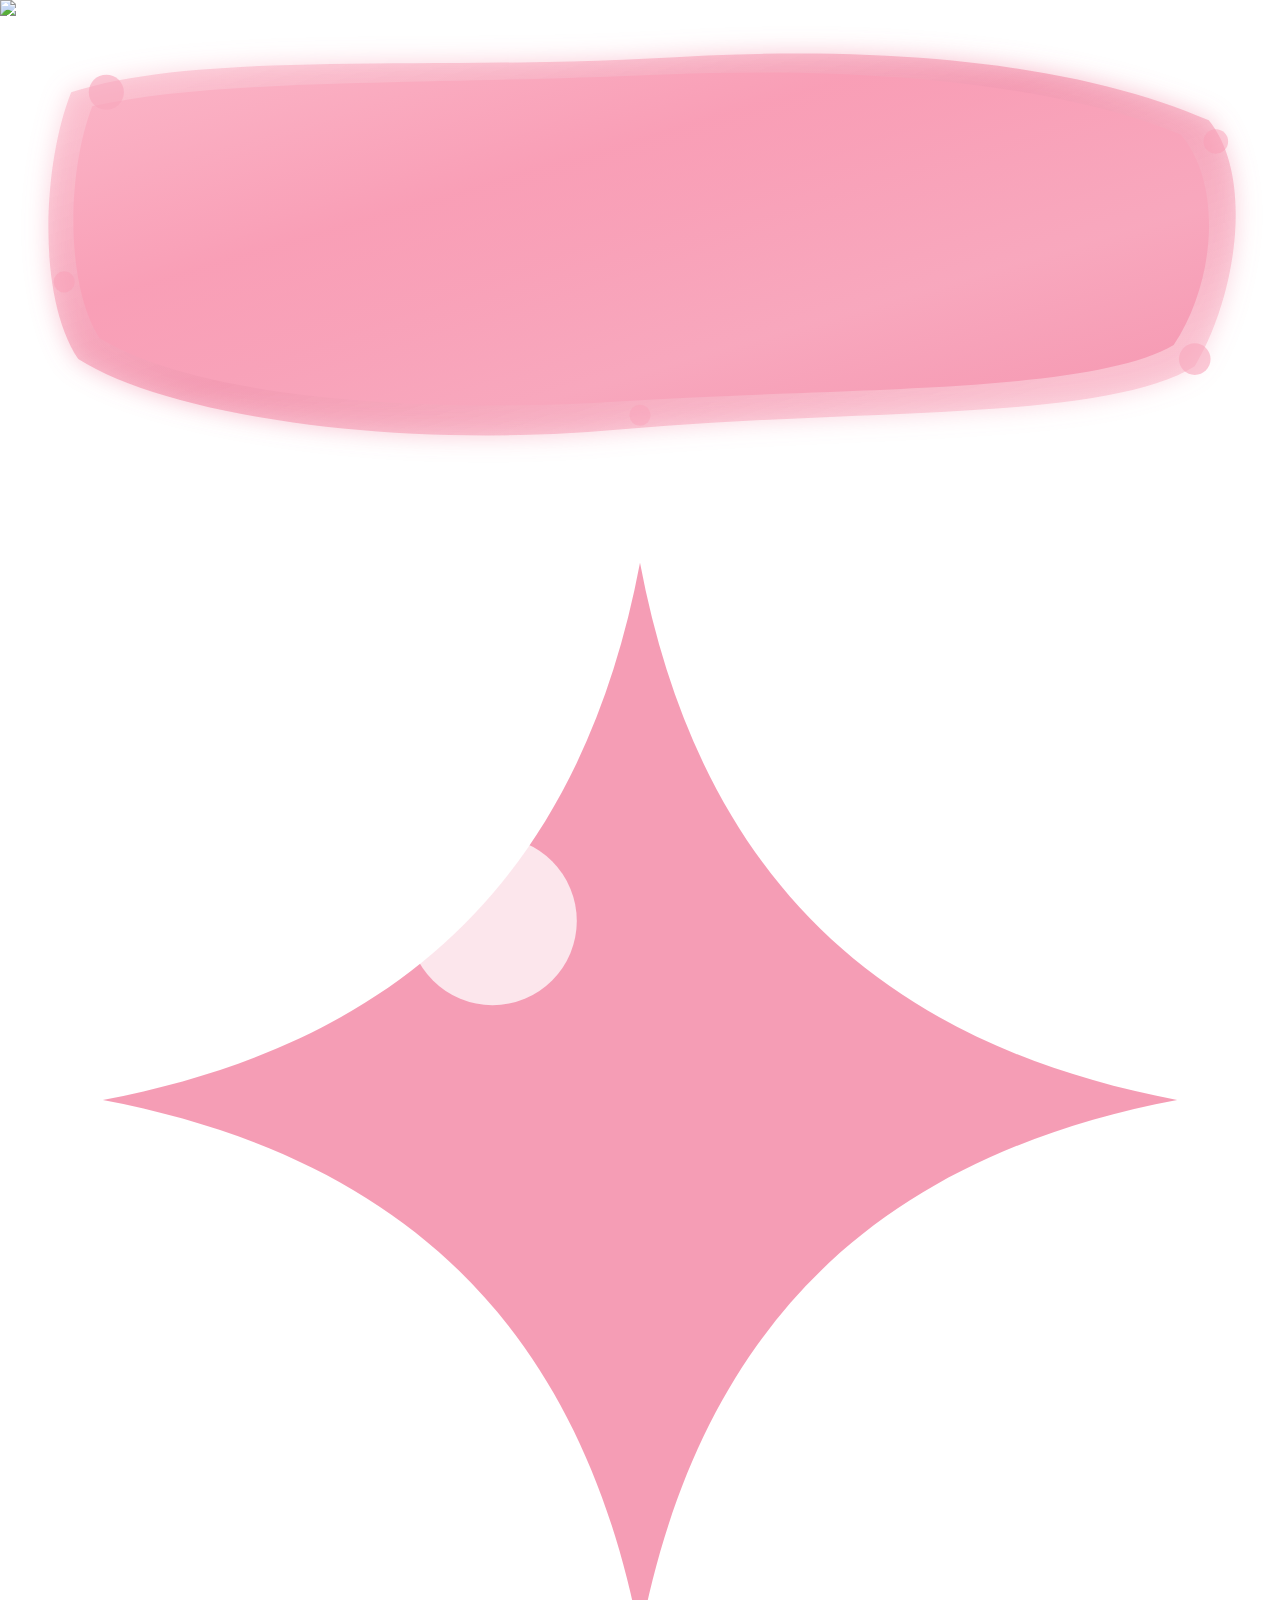
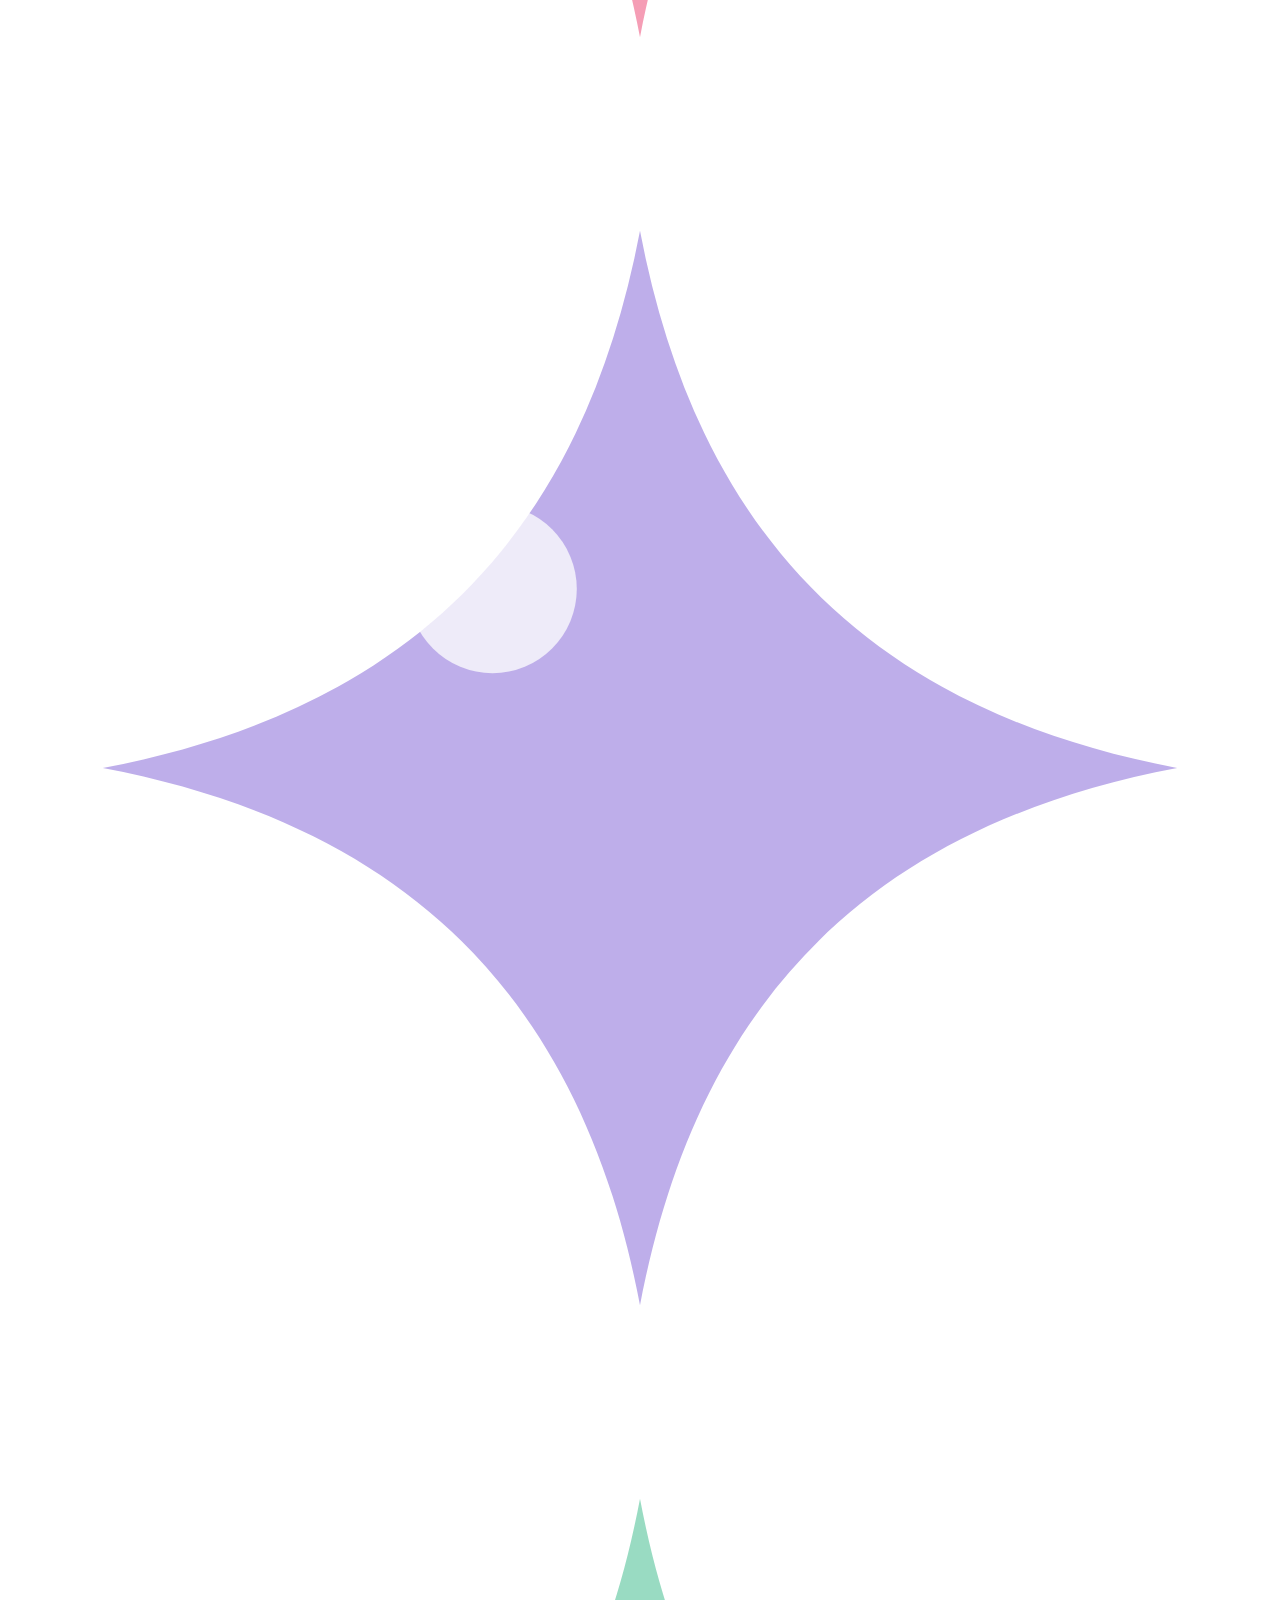
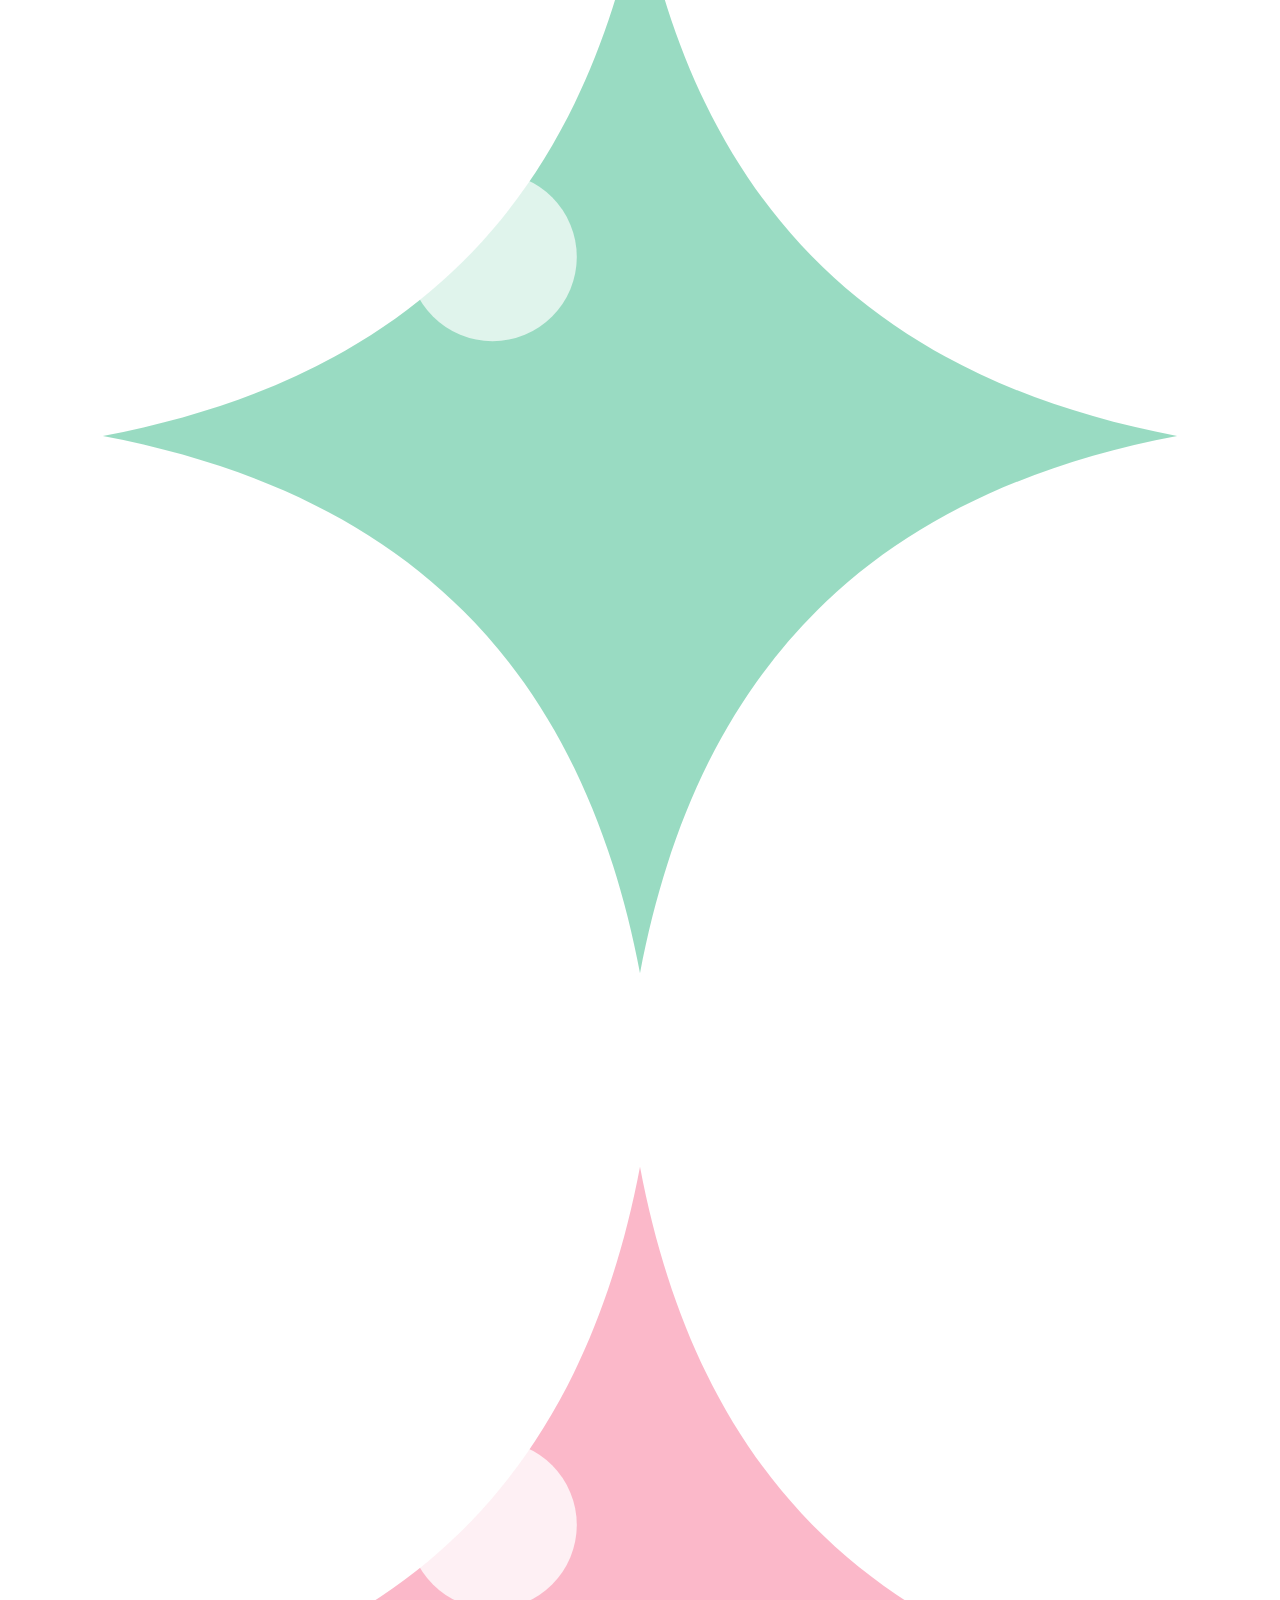
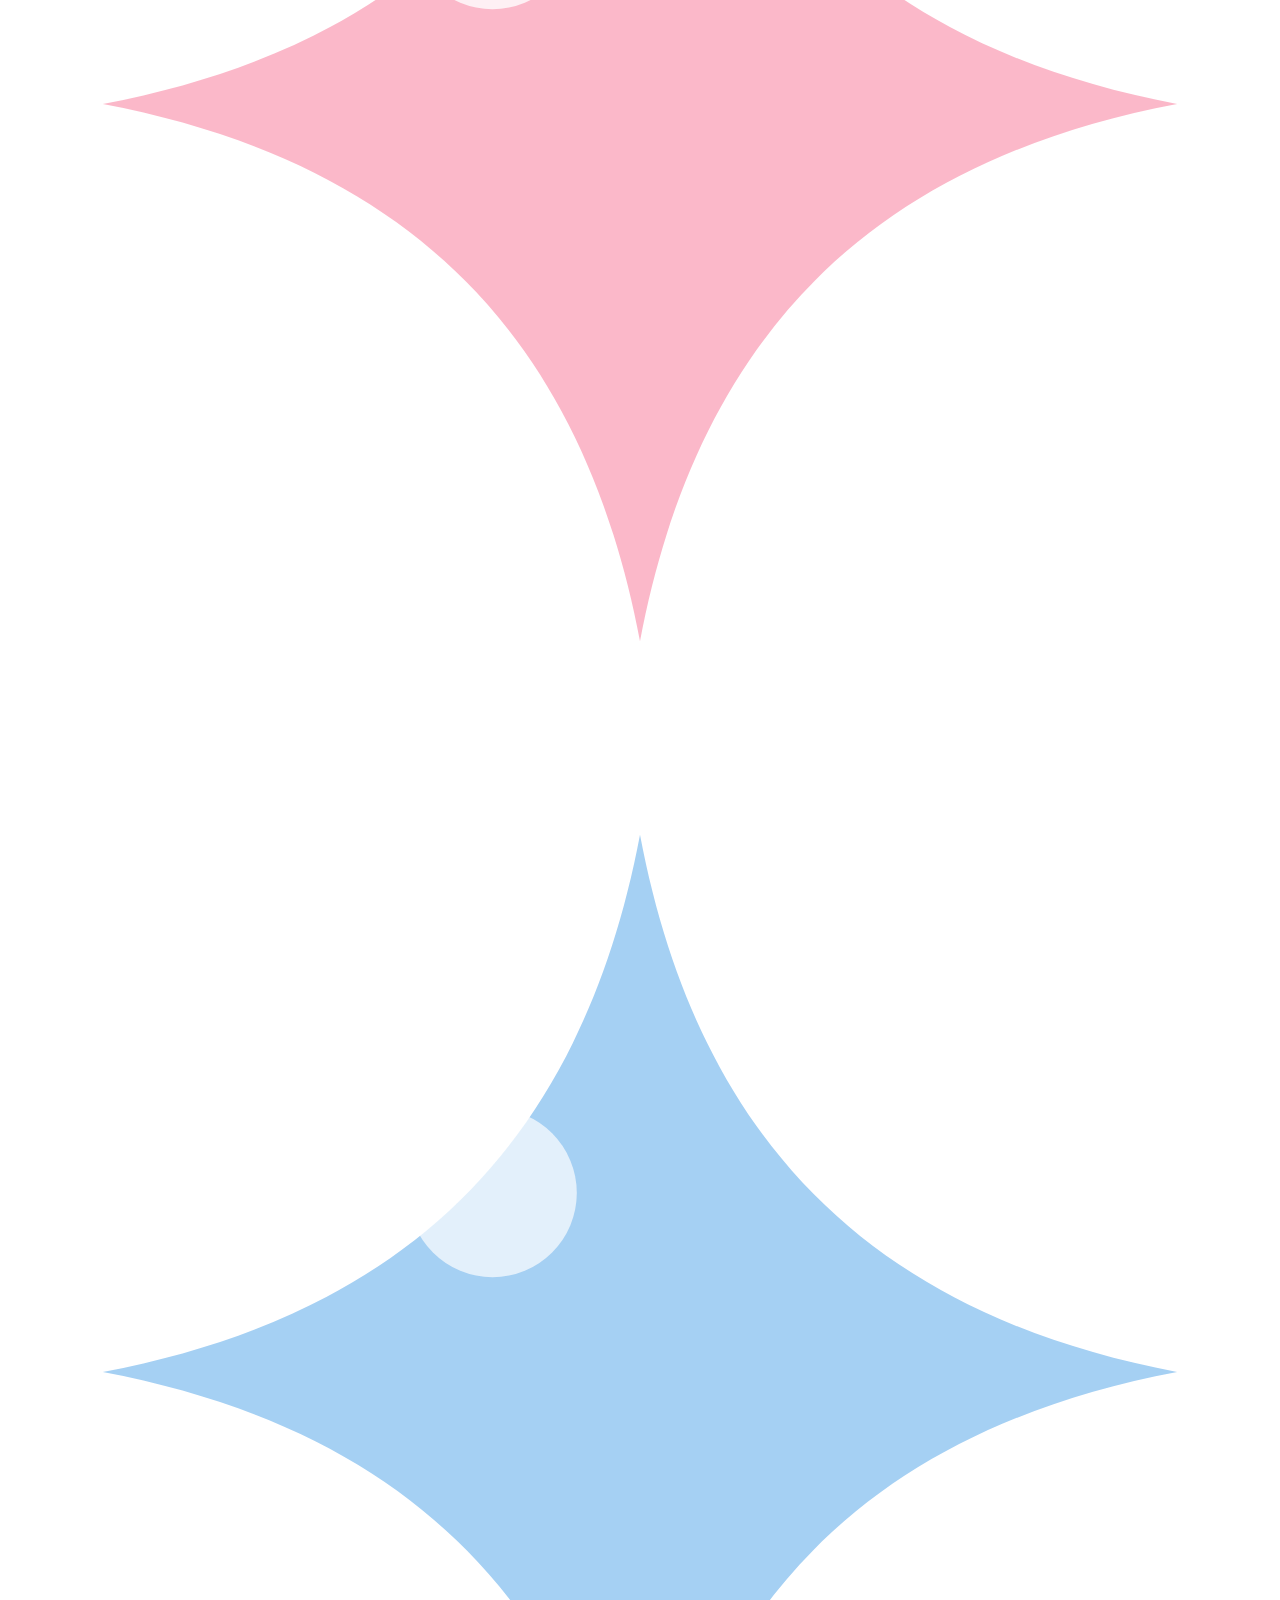
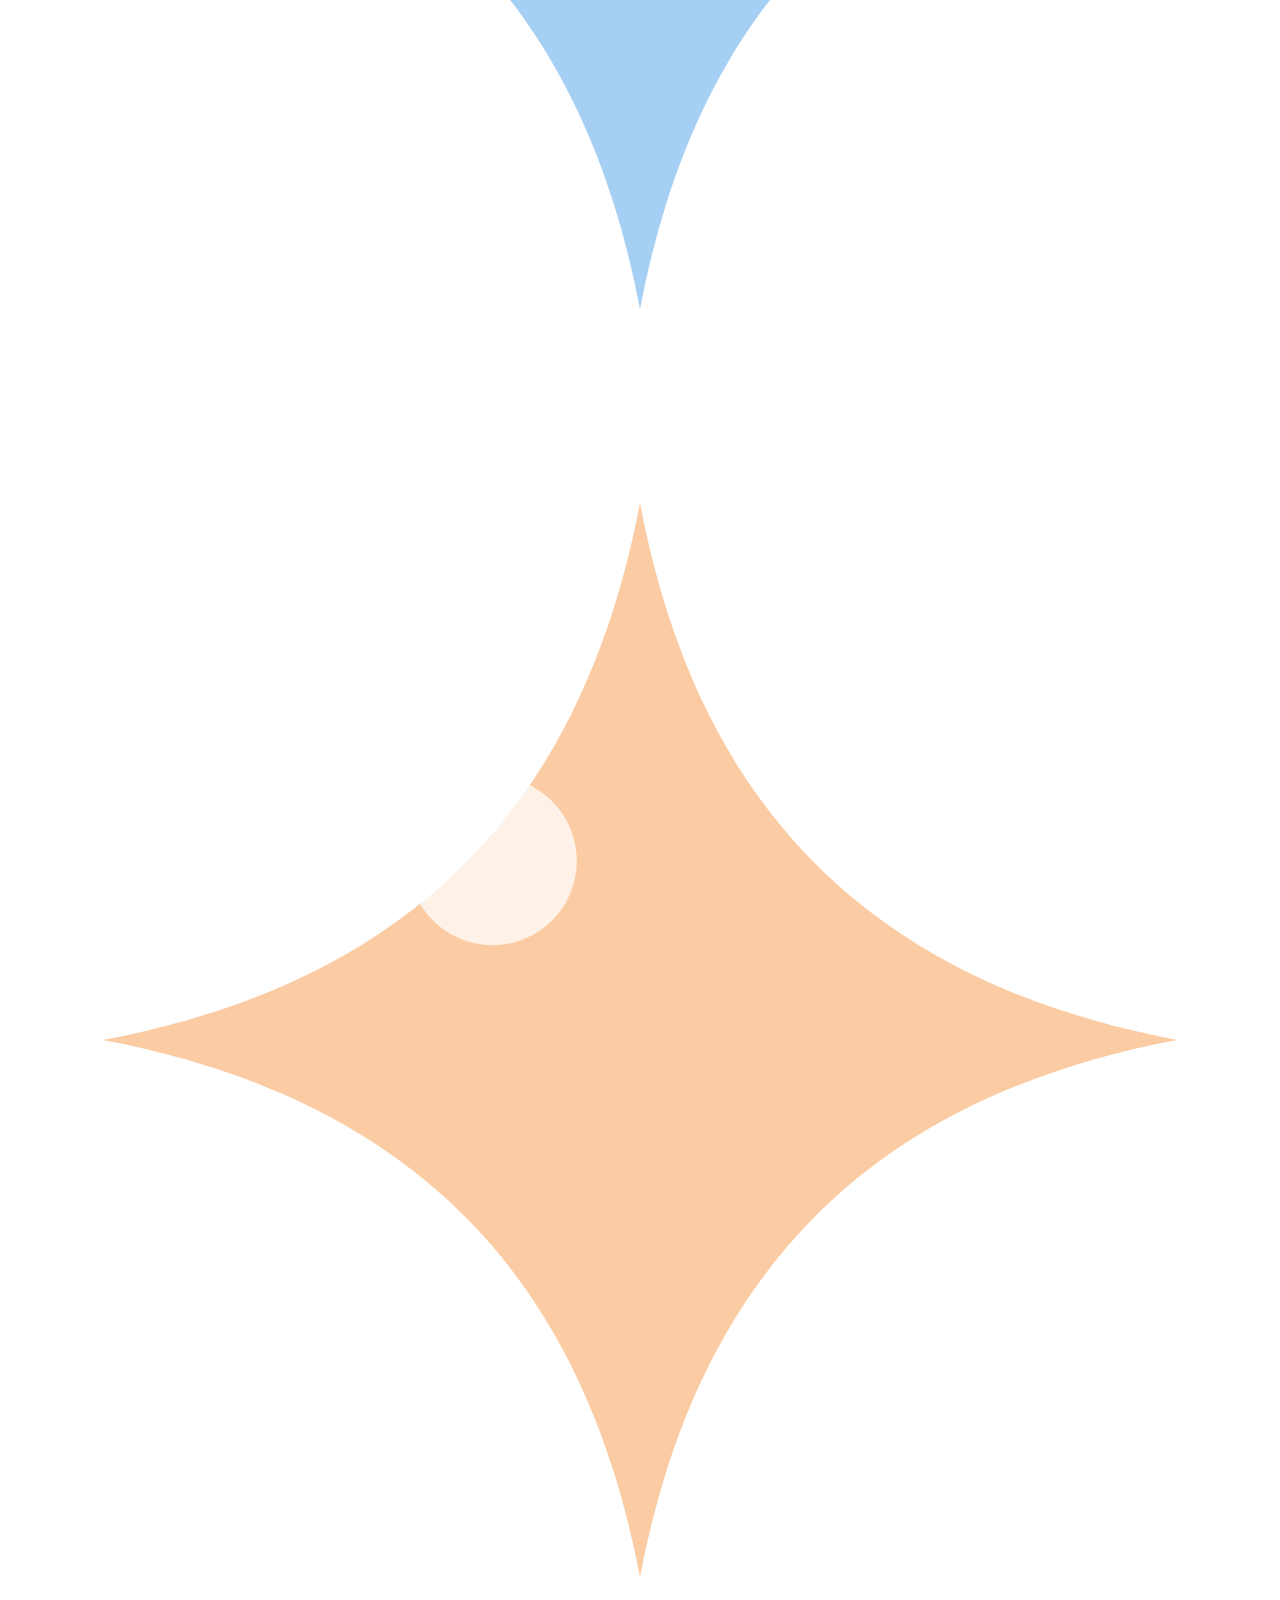
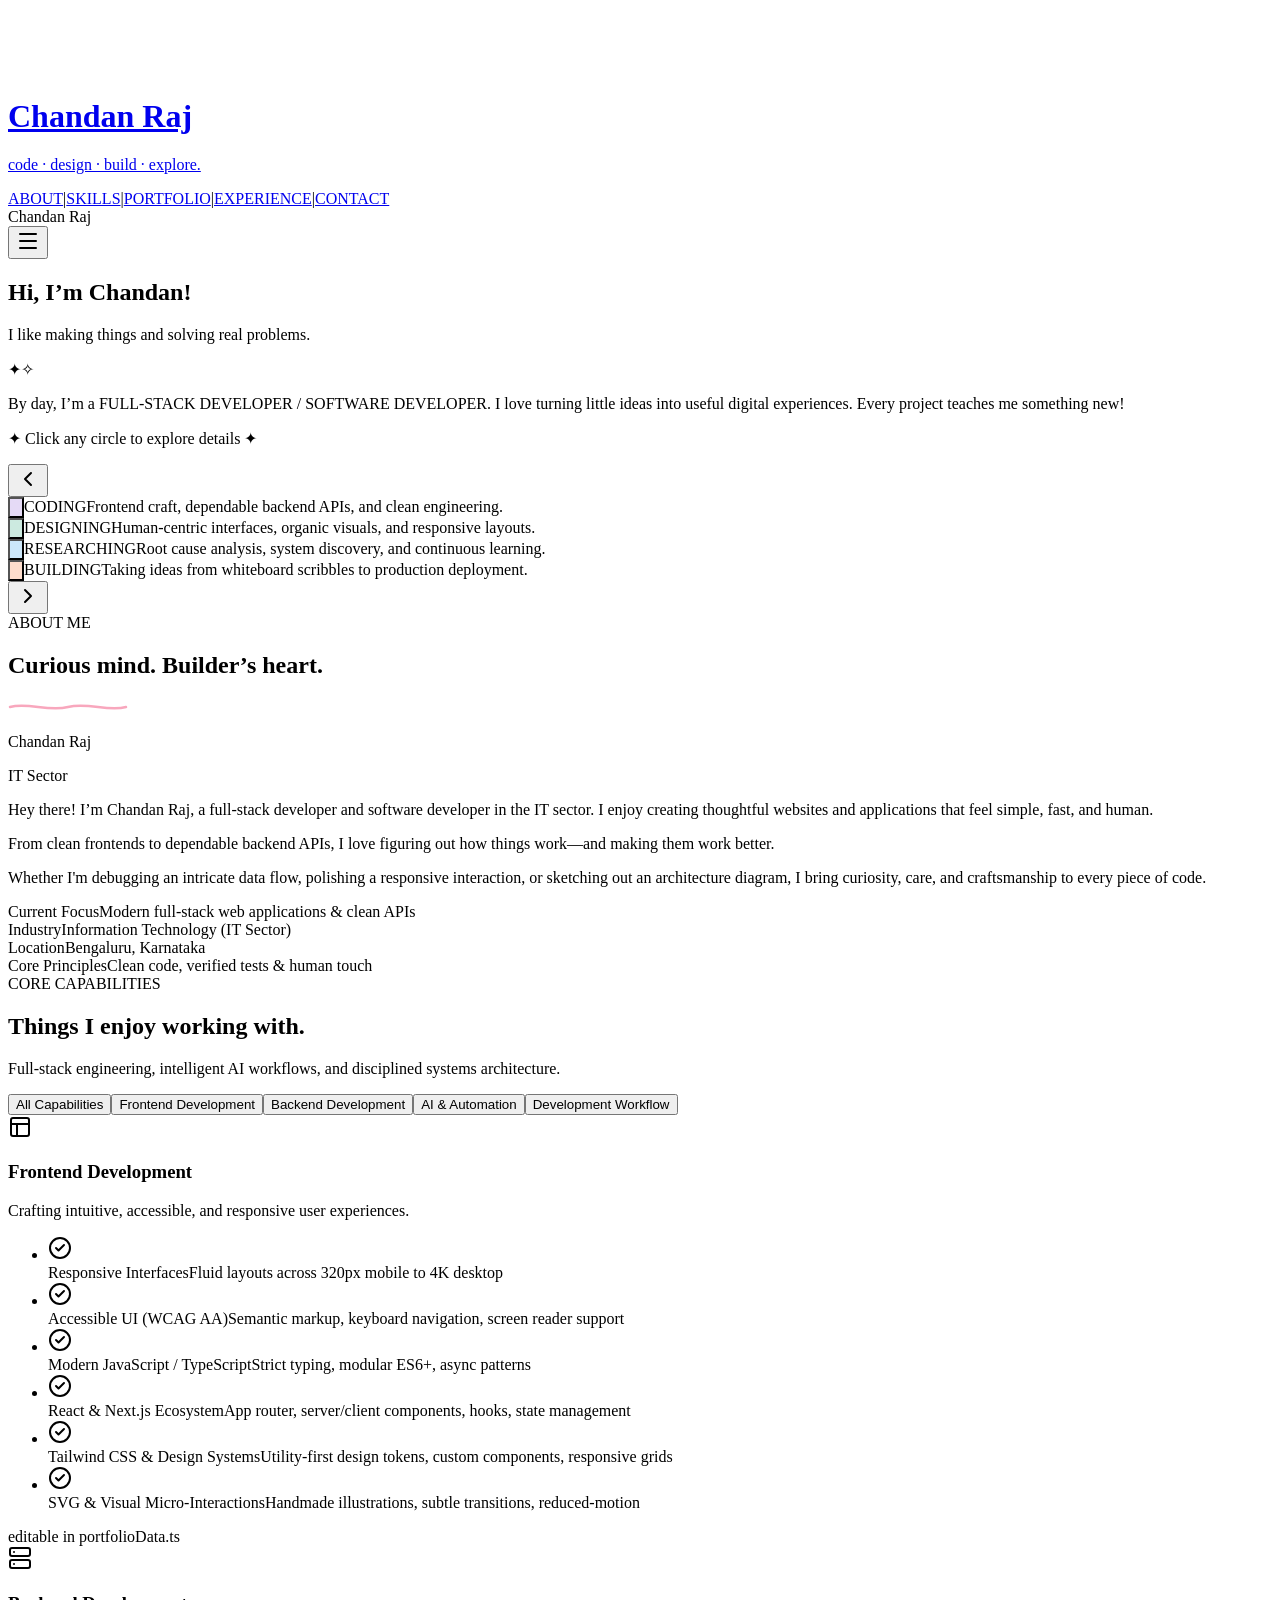
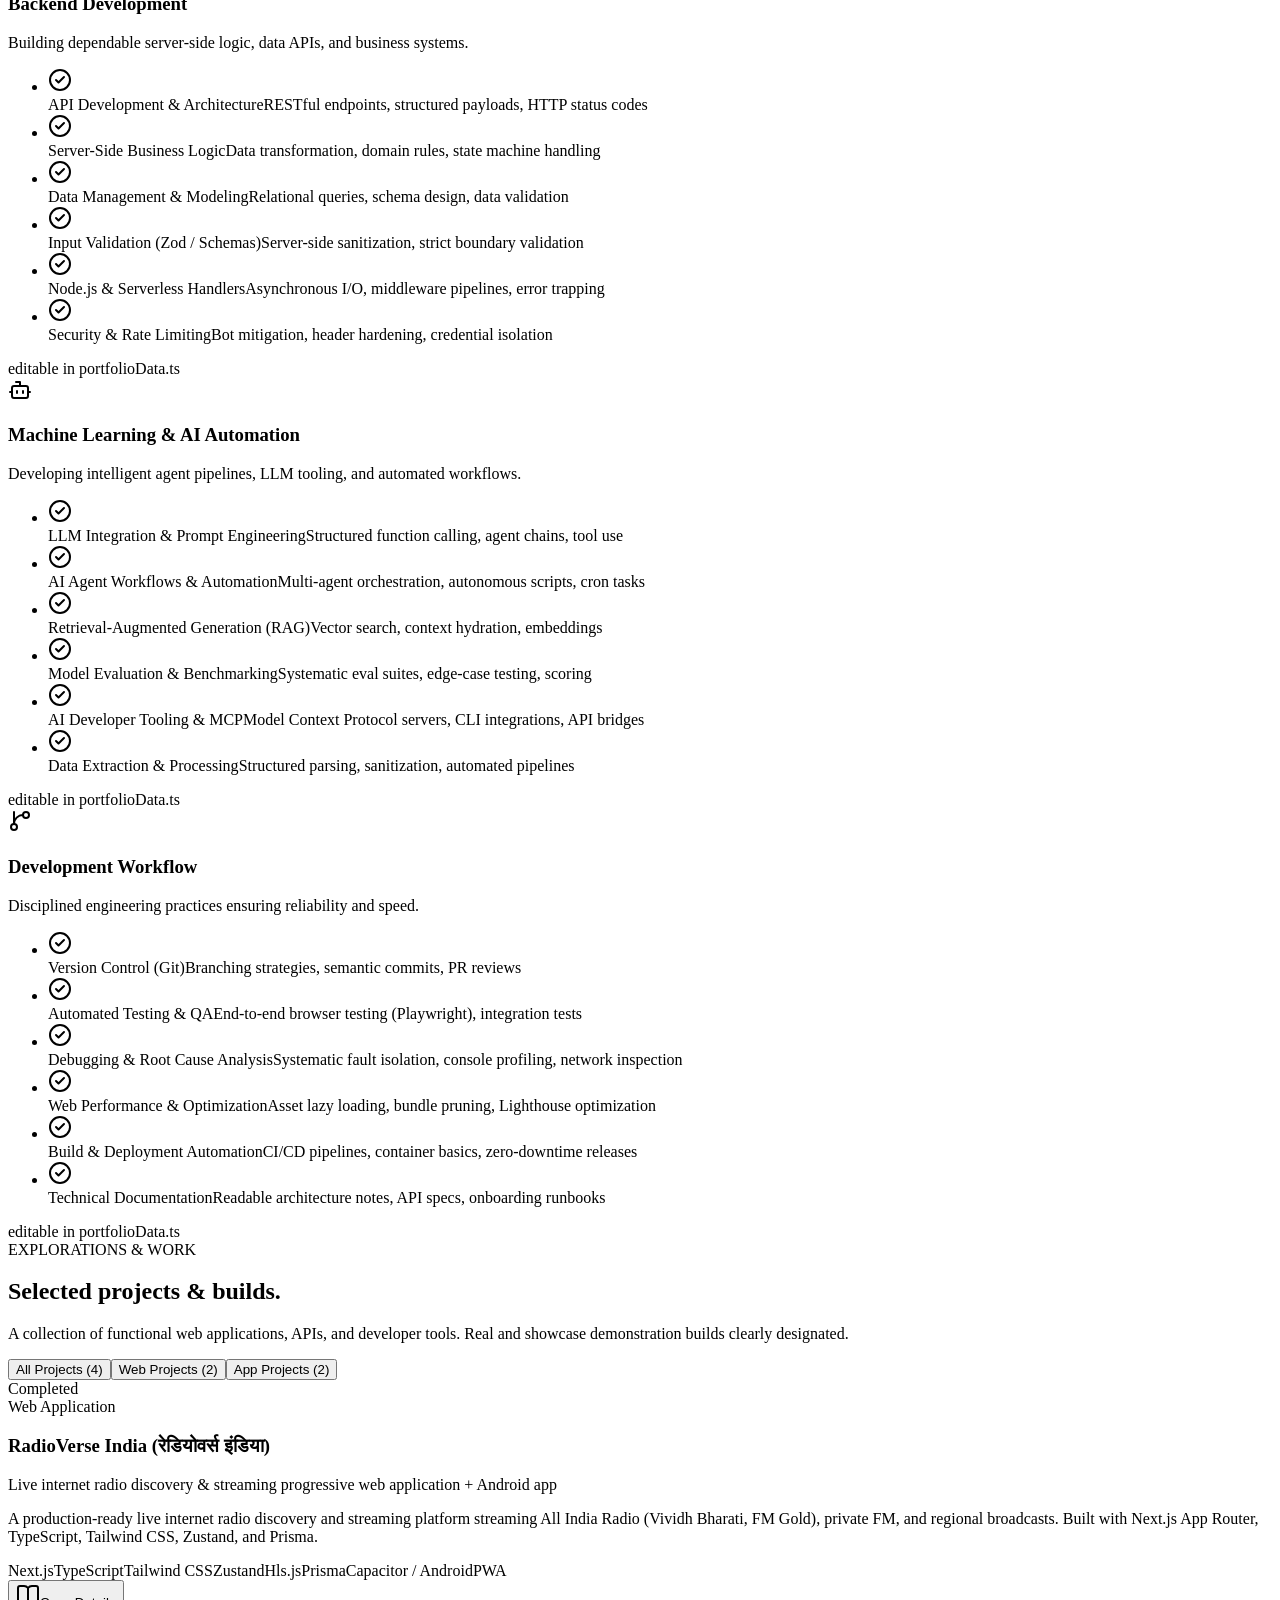
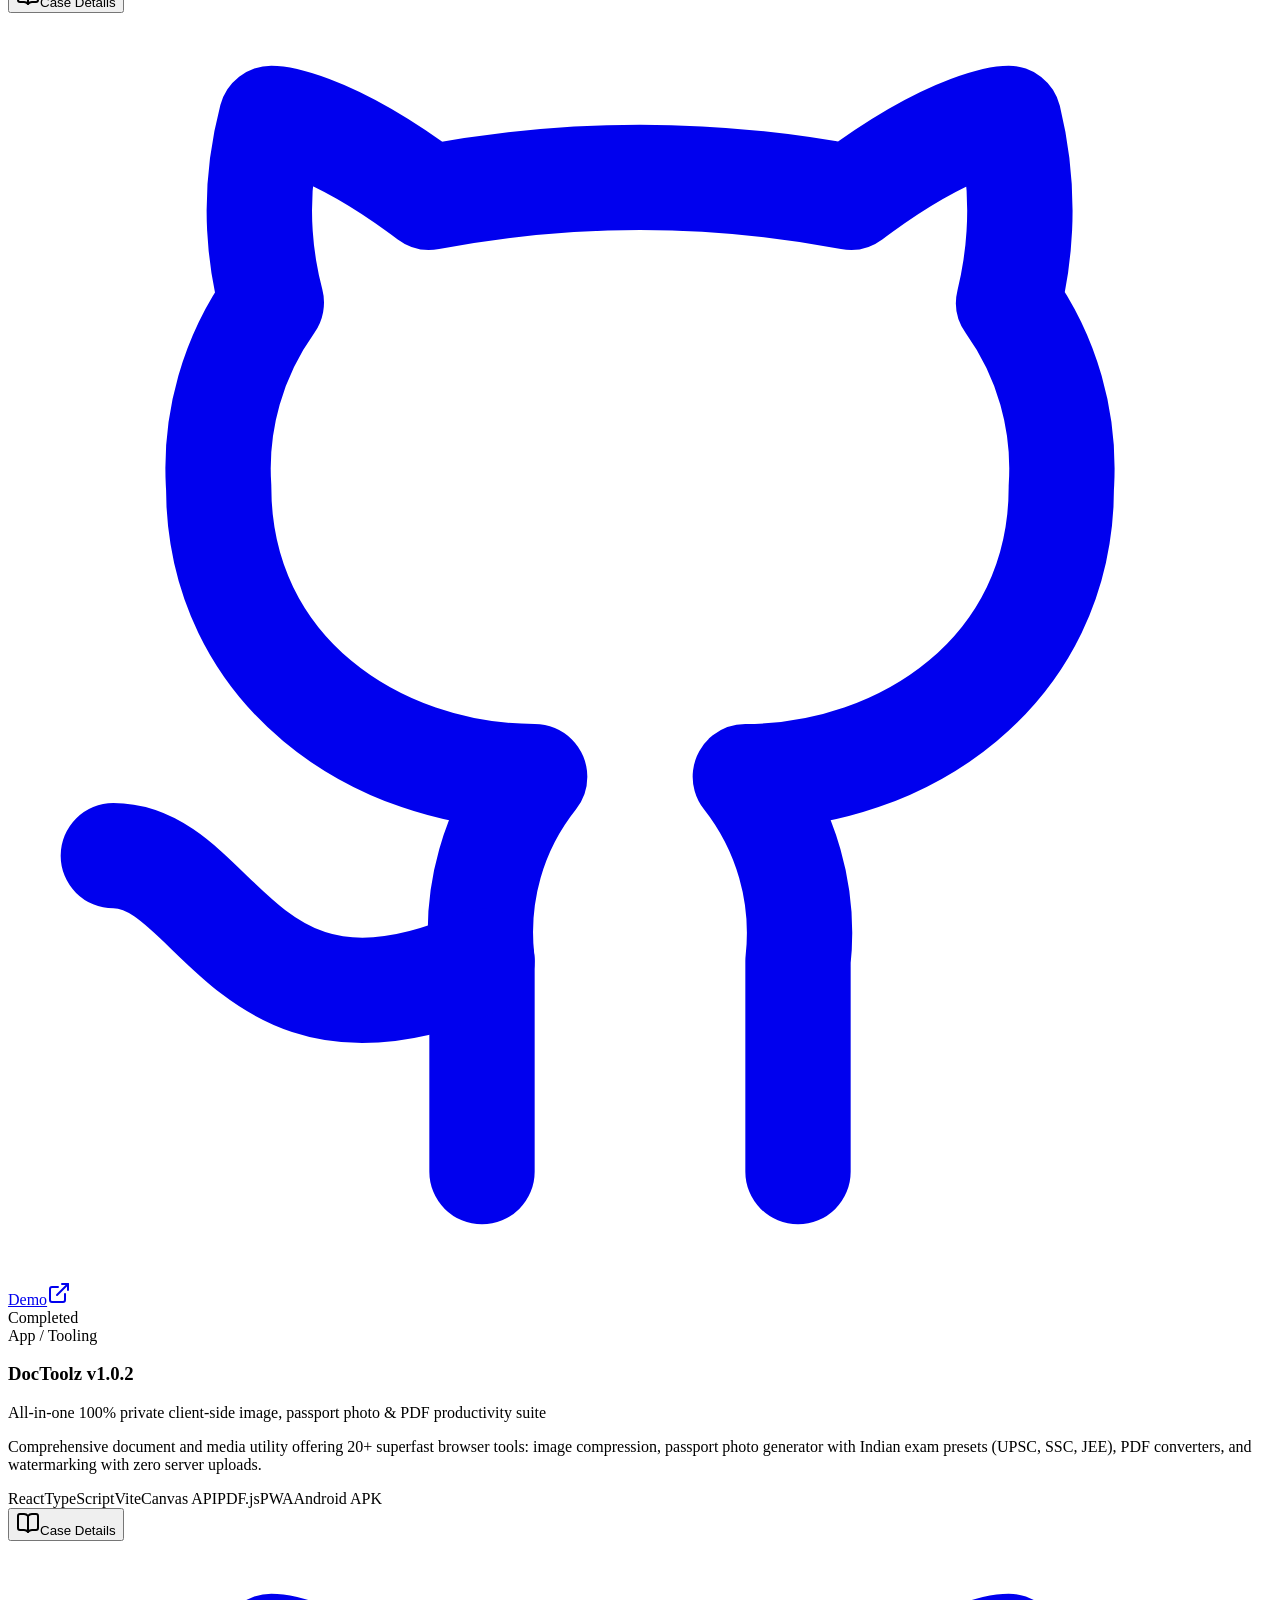
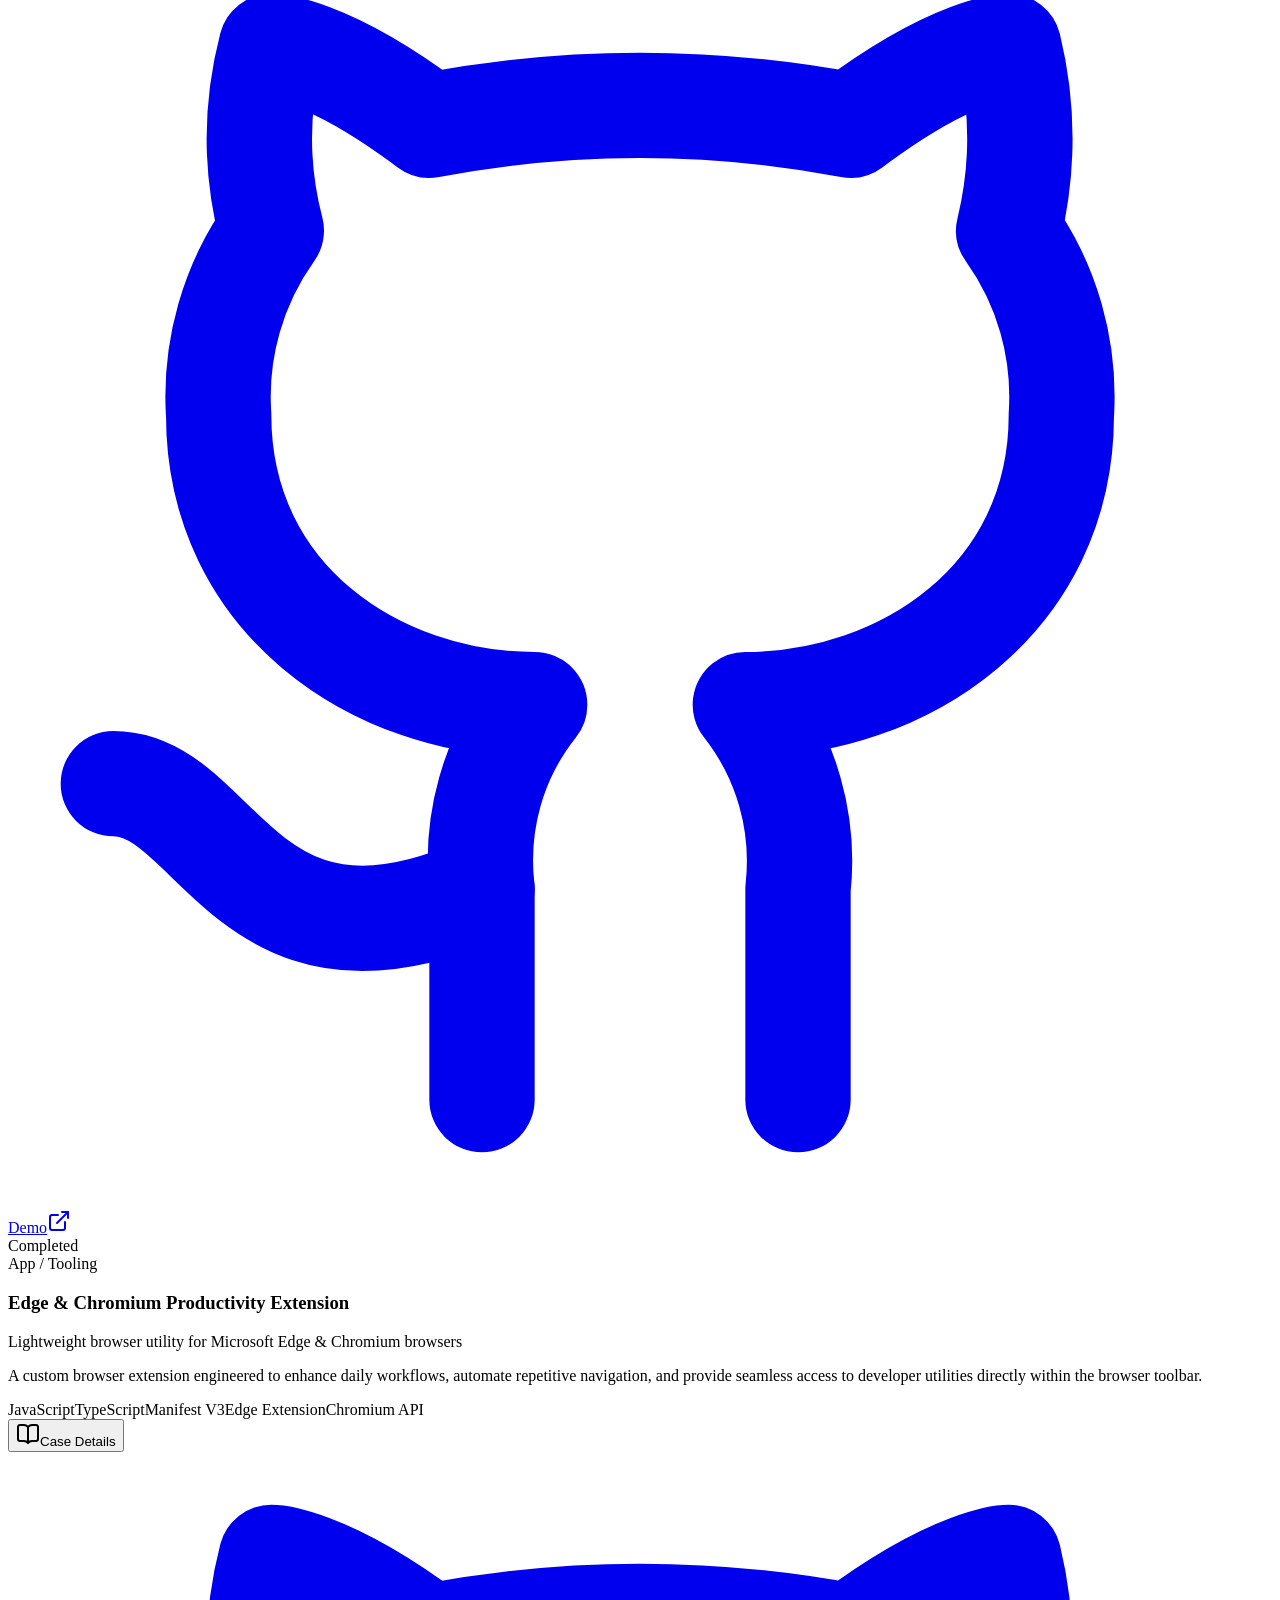
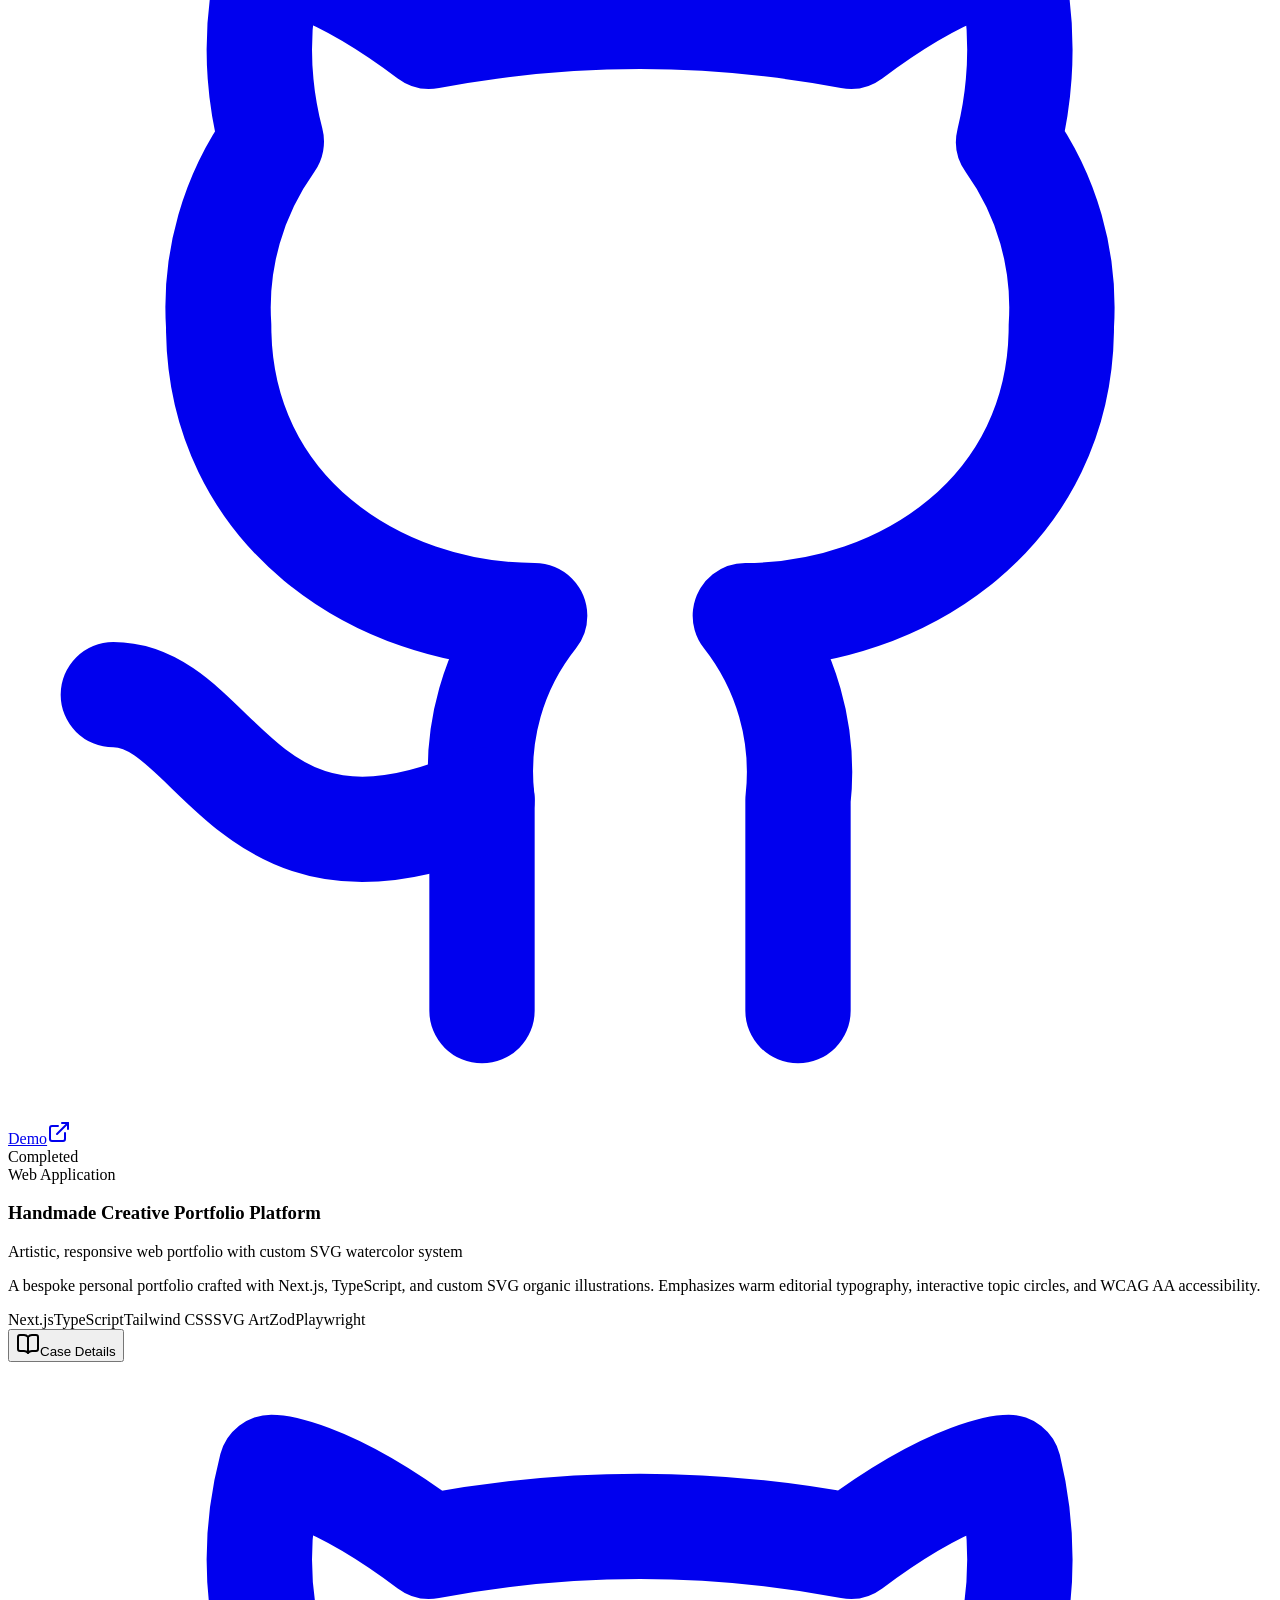
==== commit f7d21f59: "Preview round 2: About stylish text + floating full-size photo in 3D corner frame, site-wide handwri" ====
--- a/index.html
+++ b/index.html
@@ -1 +1 @@
-<!DOCTYPE html><html lang="en" class="VLbTXW_variable LvFsFG_variable rAqehG_variable scroll-smooth"><head><meta charSet="utf-8"/><meta name="viewport" content="width=device-width, initial-scale=1"/><link rel="preload" href="/Personal-Portfolio-preview/_next/static/media/3679aa72a9b9035f-s.p.0h6ig86gwutp4.woff2" as="font" crossorigin="" type="font/woff2"/><link rel="preload" href="/Personal-Portfolio-preview/_next/static/media/660acf689794c992-s.p.2_mbdogr7ni8i.woff2" as="font" crossorigin="" type="font/woff2"/><link rel="preload" href="/Personal-Portfolio-preview/_next/static/media/ab71ef6cb3cac5a2-s.p.3moulrn_0vbty.woff2" as="font" crossorigin="" type="font/woff2"/><link rel="preload" as="image" href="/Personal-Portfolio-preview/images/chandan.png"/><link rel="stylesheet" href="/Personal-Portfolio-preview/_next/static/chunks/40t03xmdy010g.css" data-precedence="next"/><link rel="preload" as="script" fetchPriority="low" href="/Personal-Portfolio-preview/_next/static/chunks/1ckvzn7sfprko.js"/><script src="/Personal-Portfolio-preview/_next/static/chunks/2r4s4h5xul1n-.js" async=""></script><script src="/Personal-Portfolio-preview/_next/static/chunks/216iyidhmrh3u.js" async=""></script><script src="/Personal-Portfolio-preview/_next/static/chunks/33ygacp8gjtsb.js" async=""></script><script src="/Personal-Portfolio-preview/_next/static/chunks/turbopack-0oe5k-igmp61q.js" async=""></script><script src="/Personal-Portfolio-preview/_next/static/chunks/0umf92h1sb77c.js" async=""></script><script src="/Personal-Portfolio-preview/_next/static/chunks/1c3cvcndpzshf.js" async=""></script><meta name="theme-color" content="#FDFBF7"/><title>Chandan Raj — Full-Stack Developer &amp; Software Developer</title><meta name="description" content="Personal portfolio of Chandan Raj — Full-Stack Developer &amp; Software Developer. Handcrafted, minimal, and playful digital experiences."/><meta name="author" content="Chandan Raj"/><meta name="keywords" content="Chandan Raj,Full-Stack Developer,Software Developer,IT Sector,Portfolio,Frontend,Backend,UI/UX"/><meta name="creator" content="Chandan Raj"/><meta name="robots" content="index, follow"/><meta property="og:title" content="Chandan Raj — Full-Stack Developer &amp; Software Developer"/><meta property="og:description" content="Personal portfolio of Chandan Raj — Full-Stack Developer &amp; Software Developer. Handcrafted, minimal, and playful digital experiences."/><meta property="og:site_name" content="Chandan Raj Portfolio"/><meta property="og:locale" content="en_US"/><meta property="og:type" content="website"/><meta name="twitter:card" content="summary_large_image"/><meta name="twitter:title" content="Chandan Raj — Full-Stack Developer &amp; Software Developer"/><meta name="twitter:description" content="Personal portfolio of Chandan Raj — Full-Stack Developer &amp; Software Developer. Handcrafted, minimal, and playful digital experiences."/><link rel="icon" href="/Personal-Portfolio-preview/favicon.ico?favicon.117ezoe8m31dk.ico" sizes="48x48" type="image/x-icon"/><meta name="next-size-adjust" content=""/><script src="/Personal-Portfolio-preview/_next/static/chunks/0cz1d0mv5g_q7.js" noModule=""></script></head><body class="font-sans bg-[#FDFBF7] text-[#1E1E1E] antialiased selection:bg-[#F8C3D1] selection:text-[#1E1E1E] min-h-screen"><div hidden=""><!--$--><!--/$--></div><div class="min-h-screen flex flex-col overflow-x-clip bg-[#FDFBF7] text-[#1E1E1E] selection:bg-[#F8C3D1] selection:text-[#1E1E1E]"><div id="top" tabindex="-1" aria-hidden="true"></div><header class="pt-10 sm:pt-14 pb-4 flex justify-center items-center"><a class="group inline-block focus:outline-none transition-transform hover:scale-[1.02] active:scale-[0.99] " aria-label="Chandan Raj — Return to top of portfolio" href="#top"><div class="badge-stage relative flex items-center justify-center p-3 sm:p-5"><div class="badge-float relative w-[280px] sm:w-[360px] h-[105px] sm:h-[125px] flex items-center justify-center"><svg class="absolute inset-0 w-full h-full drop-shadow-sm filter contrast-105" viewBox="0 0 360 130" fill="none" xmlns="http://www.w3.org/2000/svg" preserveAspectRatio="none" aria-hidden="true"><defs><linearGradient id="watercolorWash" x1="0%" y1="0%" x2="100%" y2="100%"><stop offset="0%" stop-color="#FBB5C7" stop-opacity="0.95"></stop><stop offset="35%" stop-color="#F99EB6" stop-opacity="0.92"></stop><stop offset="70%" stop-color="#F8A7BD" stop-opacity="0.94"></stop><stop offset="100%" stop-color="#F593AE" stop-opacity="0.91"></stop></linearGradient><linearGradient id="watercolorWashDeep" x1="10%" y1="10%" x2="90%" y2="80%"><stop offset="0%" stop-color="#F78EA9" stop-opacity="0.35"></stop><stop offset="50%" stop-color="#EF7092" stop-opacity="0.45"></stop><stop offset="100%" stop-color="#F483A1" stop-opacity="0.3"></stop></linearGradient><filter id="softBleed" x="-10%" y="-10%" width="120%" height="120%"><feGaussianBlur stdDeviation="3.5" result="blur"></feGaussianBlur><feComposite in="SourceGraphic" in2="blur" operator="over"></feComposite></filter></defs><path d="M18 24 C55 12, 120 18, 190 14 C260 10, 310 18, 342 32 C355 48, 350 82, 338 102 C312 118, 240 114, 175 120 C110 126, 45 116, 20 100 C8 82, 10 44, 18 24 Z" fill="url(#watercolorWashDeep)" filter="url(#softBleed)"></path><path d="M24 28 C60 20, 115 22, 185 19 C255 16, 305 24, 334 36 C346 50, 344 78, 332 96 C308 110, 238 108, 175 112 C112 116, 52 110, 26 94 C16 78, 17 46, 24 28 Z" fill="url(#watercolorWash)"></path><circle cx="28" cy="24" r="5" fill="#F8A7BD" opacity="0.6"></circle><circle cx="338" cy="100" r="4.5" fill="#F8A7BD" opacity="0.6"></circle><circle cx="344" cy="38" r="3.5" fill="#F99EB6" opacity="0.5"></circle><circle cx="16" cy="78" r="3" fill="#F99EB6" opacity="0.5"></circle><circle cx="180" cy="116" r="3" fill="#F99EB6" opacity="0.4"></circle></svg><div aria-hidden="true" class="pointer-events-none absolute inset-0 z-[5]"><span class="star-bubble" style="left:-12px;top:-10px;width:22px;height:22px;animation-delay:0s;animation-duration:5.2s"><svg viewBox="0 0 24 24" fill="#F593AE" opacity="0.9"><path d="M12 1.8 C13.1 7.6, 16.4 10.9, 22.2 12 C16.4 13.1, 13.1 16.4, 12 22.2 C10.9 16.4, 7.6 13.1, 1.8 12 C7.6 10.9, 10.9 7.6, 12 1.8 Z"></path><circle cx="9.2" cy="8.6" r="1.6" fill="#FFFFFF" opacity="0.75"></circle></svg></span><span class="star-bubble" style="right:-10px;top:-14px;width:17px;height:17px;animation-delay:0.7s;animation-duration:4.6s"><svg viewBox="0 0 24 24" fill="#B7A6E8" opacity="0.9"><path d="M12 1.8 C13.1 7.6, 16.4 10.9, 22.2 12 C16.4 13.1, 13.1 16.4, 12 22.2 C10.9 16.4, 7.6 13.1, 1.8 12 C7.6 10.9, 10.9 7.6, 12 1.8 Z"></path><circle cx="9.2" cy="8.6" r="1.6" fill="#FFFFFF" opacity="0.75"></circle></svg></span><span class="star-bubble" style="left:-20px;top:42%;width:15px;height:15px;animation-delay:1.3s;animation-duration:5.8s"><svg viewBox="0 0 24 24" fill="#8FD8BC" opacity="0.9"><path d="M12 1.8 C13.1 7.6, 16.4 10.9, 22.2 12 C16.4 13.1, 13.1 16.4, 12 22.2 C10.9 16.4, 7.6 13.1, 1.8 12 C7.6 10.9, 10.9 7.6, 12 1.8 Z"></path><circle cx="9.2" cy="8.6" r="1.6" fill="#FFFFFF" opacity="0.7"></circle></svg></span><span class="star-bubble" style="right:-18px;top:38%;width:24px;height:24px;animation-delay:1.9s;animation-duration:5s"><svg viewBox="0 0 24 24" fill="#FBB5C7" opacity="0.95"><path d="M12 1.8 C13.1 7.6, 16.4 10.9, 22.2 12 C16.4 13.1, 13.1 16.4, 12 22.2 C10.9 16.4, 7.6 13.1, 1.8 12 C7.6 10.9, 10.9 7.6, 12 1.8 Z"></path><circle cx="9.2" cy="8.6" r="1.6" fill="#FFFFFF" opacity="0.8"></circle></svg></span><span class="star-bubble" style="left:10%;bottom:-12px;width:14px;height:14px;animation-delay:2.5s;animation-duration:4.8s"><svg viewBox="0 0 24 24" fill="#9CCBF2" opacity="0.9"><path d="M12 1.8 C13.1 7.6, 16.4 10.9, 22.2 12 C16.4 13.1, 13.1 16.4, 12 22.2 C10.9 16.4, 7.6 13.1, 1.8 12 C7.6 10.9, 10.9 7.6, 12 1.8 Z"></path><circle cx="9.2" cy="8.6" r="1.6" fill="#FFFFFF" opacity="0.7"></circle></svg></span><span class="star-bubble" style="right:12%;bottom:-14px;width:19px;height:19px;animation-delay:3.1s;animation-duration:5.5s"><svg viewBox="0 0 24 24" fill="#FBC79A" opacity="0.9"><path d="M12 1.8 C13.1 7.6, 16.4 10.9, 22.2 12 C16.4 13.1, 13.1 16.4, 12 22.2 C10.9 16.4, 7.6 13.1, 1.8 12 C7.6 10.9, 10.9 7.6, 12 1.8 Z"></path><circle cx="9.2" cy="8.6" r="1.6" fill="#FFFFFF" opacity="0.75"></circle></svg></span></div><div class="relative z-10 text-center select-none transform -rotate-[1deg] px-6"><h1 class="font-handwriting text-[38px] sm:text-[46px] md:text-[50px] font-bold text-[#141212] tracking-wide leading-none drop-shadow-[0_1px_1px_rgba(255,255,255,0.4)]">Chandan Raj</h1><p class="font-handwriting-alt text-[14px] sm:text-[17px] text-[#2A2325] tracking-widest mt-1 font-medium opacity-90">code · design · build · explore.</p></div></div></div></a></header><nav class="w-full sticky top-0 z-40 bg-[#FDFBF7]/90 backdrop-blur-md transition-all py-3 border-b border-stone-200/40" aria-label="Main Navigation"><div class="max-w-4xl mx-auto px-4 sm:px-6 flex items-center justify-between sm:justify-center relative"><div class="hidden sm:flex items-center space-x-6 md:space-x-10 text-[11px] md:text-[12px] font-sans-clean font-medium tracking-[0.25em] text-[#55504E]"><a href="#about" class="group relative py-1 transition-colors hover:text-[#1A1817] "><span>ABOUT</span><span class="absolute bottom-0 left-0 h-[2.5px] bg-[#F8A7BD] rounded-full transition-all duration-300 w-0 opacity-0 group-hover:w-full group-hover:opacity-60"></span></a><span class="text-stone-300 font-light select-none" aria-hidden="true">|</span><a href="#skills" class="group relative py-1 transition-colors hover:text-[#1A1817] "><span>SKILLS</span><span class="absolute bottom-0 left-0 h-[2.5px] bg-[#F8A7BD] rounded-full transition-all duration-300 w-0 opacity-0 group-hover:w-full group-hover:opacity-60"></span></a><span class="text-stone-300 font-light select-none" aria-hidden="true">|</span><a href="#portfolio" class="group relative py-1 transition-colors hover:text-[#1A1817] "><span>PORTFOLIO</span><span class="absolute bottom-0 left-0 h-[2.5px] bg-[#F8A7BD] rounded-full transition-all duration-300 w-0 opacity-0 group-hover:w-full group-hover:opacity-60"></span></a><span class="text-stone-300 font-light select-none" aria-hidden="true">|</span><a href="#experience" class="group relative py-1 transition-colors hover:text-[#1A1817] "><span>EXPERIENCE</span><span class="absolute bottom-0 left-0 h-[2.5px] bg-[#F8A7BD] rounded-full transition-all duration-300 w-0 opacity-0 group-hover:w-full group-hover:opacity-60"></span></a><span class="text-stone-300 font-light select-none" aria-hidden="true">|</span><a href="#contact" class="group relative py-1 transition-colors hover:text-[#1A1817] "><span>CONTACT</span><span class="absolute bottom-0 left-0 h-[2.5px] bg-[#F8A7BD] rounded-full transition-all duration-300 w-0 opacity-0 group-hover:w-full group-hover:opacity-60"></span></a></div><div class="sm:hidden font-handwriting text-xl font-bold text-stone-800">Chandan Raj</div><div class="sm:hidden"><button type="button" class="p-2 text-stone-700 hover:text-stone-900 rounded-lg hover:bg-stone-100 transition-colors" aria-expanded="false" aria-label="Open navigation menu"><svg xmlns="http://www.w3.org/2000/svg" width="24" height="24" viewBox="0 0 24 24" fill="none" stroke="currentColor" stroke-width="2" stroke-linecap="round" stroke-linejoin="round" class="lucide lucide-menu w-5 h-5" aria-hidden="true"><path d="M4 5h16"></path><path d="M4 12h16"></path><path d="M4 19h16"></path></svg></button></div></div></nav><main class="flex-1 w-full" id="main-content"><section id="hero" class="relative pt-12 sm:pt-16 pb-12 sm:pb-20 max-w-4xl mx-auto px-4 sm:px-6 text-center select-text" aria-labelledby="hero-greeting"><div aria-hidden="true" class="pointer-events-none absolute inset-0 -z-10 overflow-visible"><div class="hero-blob hero-blob-a bg-[#F8CAD5]"></div><div class="hero-blob hero-blob-b bg-[#C3EEDF]"></div><div class="hero-blob hero-blob-c bg-[#E2D7F7]"></div></div><div class="hero-enter space-y-2 sm:space-y-3 mb-10 sm:mb-16"><h2 id="hero-greeting" class="name-3d-stage font-handwriting text-[34px] sm:text-[42px] md:text-[46px] font-bold text-[#1F1D1D] tracking-wide leading-tight">Hi, I’m <span class="name-3d" aria-label="Chandan"><span class="name-3d-letter" style="animation-delay:0s" aria-hidden="true">C</span><span class="name-3d-letter" style="animation-delay:0.12s" aria-hidden="true">h</span><span class="name-3d-letter" style="animation-delay:0.24s" aria-hidden="true">a</span><span class="name-3d-letter" style="animation-delay:0.36s" aria-hidden="true">n</span><span class="name-3d-letter" style="animation-delay:0.48s" aria-hidden="true">d</span><span class="name-3d-letter" style="animation-delay:0.6s" aria-hidden="true">a</span><span class="name-3d-letter" style="animation-delay:0.72s" aria-hidden="true">n</span></span>!</h2><p class="font-handwriting text-[26px] sm:text-[32px] md:text-[36px] text-[#242120] font-semibold tracking-wide leading-snug">I like making things and solving real problems.</p></div><div class="hero-enter hero-enter-delay max-w-2xl mx-auto relative px-2 sm:px-4"><span class="absolute -top-6 -left-3 sm:-left-6 text-[#F8A7BD] select-none text-2xl animate-pulse opacity-70" aria-hidden="true">✦</span><span class="animate-floaty absolute -bottom-6 -right-2 sm:-right-4 text-[#C3EEDF] select-none text-2xl opacity-75" aria-hidden="true">✧</span><p class="font-handwriting text-[24px] sm:text-[27px] md:text-[29px] text-[#242120] leading-[1.7] sm:leading-[1.75] tracking-wide">By day, I’m a<!-- --> <span class="marker-highlight marker-mint font-semibold text-[#151313]">FULL-STACK DEVELOPER</span> <!-- -->/<!-- --> <span class="marker-highlight marker-lavender font-semibold text-[#151313]">SOFTWARE DEVELOPER</span>.<!-- --> <span class="block mt-2">I love turning little ideas into useful digital experiences. Every project teaches me something new!</span></p></div></section><div class="reveal-var-up "><section id="interactive-circles" class="py-8 sm:py-16 max-w-5xl mx-auto px-4 sm:px-6" aria-label="Interactive Specialty Topics"><div class="text-center mb-6"><p class="font-handwriting text-xl sm:text-2xl text-stone-500 font-semibold">✦ Click any circle to explore details ✦</p></div><div class="relative flex items-center justify-center"><button type="button" class="absolute -left-2 sm:left-0 md:-left-4 z-20 w-10 h-10 sm:w-12 sm:h-12 rounded-full bg-stone-200/50 hover:bg-stone-300/70 text-stone-700 flex items-center justify-center transition-all hover:scale-110 active:scale-95 shadow-sm" aria-label="Previous circle: cycle to previous topic"><svg xmlns="http://www.w3.org/2000/svg" width="24" height="24" viewBox="0 0 24 24" fill="none" stroke="currentColor" stroke-width="2" stroke-linecap="round" stroke-linejoin="round" class="lucide lucide-chevron-left w-6 h-6" aria-hidden="true"><path d="m15 18-6-6 6-6"></path></svg></button><div class="grid grid-cols-2 sm:grid-cols-4 gap-6 sm:gap-6 md:gap-8 max-w-4xl mx-auto w-full px-8 sm:px-12"><div class="flex flex-col items-center group text-center"><button type="button" class="relative w-28 h-28 sm:w-32 sm:h-32 md:w-36 md:h-36 organic-blob-1 flex items-center justify-center p-3 transition-all duration-300 transform group-hover:-translate-y-1.5 group-hover:shadow-md cursor-pointer border-2 border-stone-800/80 ring-4 ring-pink-300/70 scale-105" style="background-color:#E5DAF6" aria-haspopup="dialog" aria-label="CODING: Click to view details about Coding &amp; Architecture"><div class="absolute inset-1.5 rounded-full border border-black/5 pointer-events-none"></div><div class="w-full h-full flex items-center justify-center transition-transform duration-300 group-hover:scale-105"><svg viewBox="0 0 160 140" fill="none" xmlns="http://www.w3.org/2000/svg" class="w-20 h-20 sm:w-24 sm:h-24" aria-hidden="true"><defs><filter id="sketchCoding" x="-5%" y="-5%" width="110%" height="110%"><feTurbulence type="fractalNoise" baseFrequency="0.04" numOctaves="2" result="noise"></feTurbulence><feDisplacementMap in="SourceGraphic" in2="noise" scale="1.5"></feDisplacementMap></filter></defs><path d="M26 36 C55 33, 76 39, 80 43 C84 39, 105 33, 134 36 C136 62, 137 92, 133 114 C104 110, 85 116, 80 120 C75 116, 56 110, 27 114 C23 90, 24 60, 26 36 Z" fill="#FFFFFF" stroke="#1E1E1E" stroke-width="3.2" stroke-linecap="round" stroke-linejoin="round"></path><path d="M80 43 L80 120" stroke="#1E1E1E" stroke-width="2.8" stroke-linecap="round"></path><path d="M36 52 C46 51, 60 51, 68 53" stroke="#7C3AED" stroke-width="2.5" stroke-linecap="round"></path><path d="M40 66 L34 72 L40 78" stroke="#1E1E1E" stroke-width="2.5" stroke-linecap="round" stroke-linejoin="round"></path><path d="M45 79 L51 65" stroke="#E11D48" stroke-width="2.5" stroke-linecap="round"></path><path d="M56 66 L62 72 L56 78" stroke="#1E1E1E" stroke-width="2.5" stroke-linecap="round" stroke-linejoin="round"></path><path d="M36 92 C48 91, 58 91, 66 93" stroke="#2563EB" stroke-width="2.5" stroke-linecap="round"></path><path d="M36 102 C44 101, 52 101, 60 103" stroke="#4B5563" stroke-width="2" stroke-linecap="round"></path><path d="M92 52 C104 51, 116 51, 124 53" stroke="#059669" stroke-width="2.5" stroke-linecap="round"></path><path d="M94 65 C91 67, 90 70, 93 72 C90 74, 91 77, 94 79" stroke="#D97706" stroke-width="2.2" stroke-linecap="round"></path><circle cx="103" cy="72" r="2" fill="#1E1E1E"></circle><circle cx="109" cy="72" r="2" fill="#1E1E1E"></circle><circle cx="115" cy="72" r="2" fill="#1E1E1E"></circle><path d="M124 65 C127 67, 128 70, 125 72 C128 74, 127 77, 124 79" stroke="#D97706" stroke-width="2.2" stroke-linecap="round"></path><path d="M92 90 C102 89, 114 90, 122 92" stroke="#7C3AED" stroke-width="2.5" stroke-linecap="round"></path><path d="M92 102 C100 101, 110 102, 118 103" stroke="#4B5563" stroke-width="2" stroke-linecap="round"></path><path d="M126 95 L144 124 L138 127 L122 98 Z" fill="#EF4444" stroke="#1E1E1E" stroke-width="2.2" stroke-linejoin="round"></path><path d="M144 124 L148 130 L140 128 Z" fill="#FDE047" stroke="#1E1E1E" stroke-width="1.8"></path></svg></div></button><span class="font-handwriting text-xl sm:text-2xl md:text-[26px] font-bold text-stone-900 tracking-wider mt-3 select-none transition-colors group-hover:text-pink-600">CODING</span><span class="font-sans-clean text-[11px] sm:text-[12px] text-stone-500 max-w-[130px] line-clamp-1 mt-0.5">Frontend craft, dependable backend APIs, and clean engineering.</span></div><div class="flex flex-col items-center group text-center"><button type="button" class="relative w-28 h-28 sm:w-32 sm:h-32 md:w-36 md:h-36 organic-blob-2 flex items-center justify-center p-3 transition-all duration-300 transform group-hover:-translate-y-1.5 group-hover:shadow-md cursor-pointer border-2 border-stone-800/80 opacity-95 hover:opacity-100" style="background-color:#CCEAE0" aria-haspopup="dialog" aria-label="DESIGNING: Click to view details about UI / UX &amp; Creative Design"><div class="absolute inset-1.5 rounded-full border border-black/5 pointer-events-none"></div><div class="w-full h-full flex items-center justify-center transition-transform duration-300 group-hover:scale-105"><svg viewBox="0 0 160 140" fill="none" xmlns="http://www.w3.org/2000/svg" class="w-20 h-20 sm:w-24 sm:h-24" aria-hidden="true"><path d="M38 48 C28 66, 32 94, 52 104 C72 114, 98 116, 112 100 C126 84, 122 56, 104 42 C86 28, 48 30, 38 48 Z" fill="#A7F3D0" opacity="0.6"></path><path d="M62 38 C48 50, 52 74, 68 84 C84 94, 108 88, 118 72 C128 56, 116 38, 98 32 C80 26, 76 26, 62 38 Z" fill="#6EE7B7" opacity="0.5"></path><path d="M34 65 C26 90, 48 118, 86 116 C116 114, 134 94, 130 68 C126 44, 98 36, 76 38 C54 40, 42 42, 34 65 Z" stroke="#1E1E1E" stroke-width="3.2" stroke-linecap="round"></path><ellipse cx="108" cy="86" rx="9" ry="7" stroke="#1E1E1E" stroke-width="2.6" fill="#FDFBF7"></ellipse><circle cx="50" cy="62" r="7" fill="#F43F5E"></circle><circle cx="70" cy="52" r="6.5" fill="#3B82F6"></circle><circle cx="94" cy="54" r="6" fill="#F59E0B"></circle><circle cx="58" cy="84" r="6.5" fill="#10B981"></circle><g transform="rotate(-35 80 70)"><path d="M80 18 L86 18 L84 88 L82 88 Z" fill="#D97706" stroke="#1E1E1E" stroke-width="2.2"></path><rect x="81" y="88" width="4" height="12" fill="#9CA3AF" stroke="#1E1E1E" stroke-width="2"></rect><path d="M81 100 C79 108, 82 118, 83 122 C84 118, 87 108, 85 100 Z" fill="#10B981" stroke="#1E1E1E" stroke-width="2"></path></g></svg></div></button><span class="font-handwriting text-xl sm:text-2xl md:text-[26px] font-bold text-stone-900 tracking-wider mt-3 select-none transition-colors group-hover:text-pink-600">DESIGNING</span><span class="font-sans-clean text-[11px] sm:text-[12px] text-stone-500 max-w-[130px] line-clamp-1 mt-0.5">Human-centric interfaces, organic visuals, and responsive layouts.</span></div><div class="flex flex-col items-center group text-center"><button type="button" class="relative w-28 h-28 sm:w-32 sm:h-32 md:w-36 md:h-36 organic-blob-3 flex items-center justify-center p-3 transition-all duration-300 transform group-hover:-translate-y-1.5 group-hover:shadow-md cursor-pointer border-2 border-stone-800/80 opacity-95 hover:opacity-100" style="background-color:#CCE7FA" aria-haspopup="dialog" aria-label="RESEARCHING: Click to view details about Technical Research &amp; Discovery"><div class="absolute inset-1.5 rounded-full border border-black/5 pointer-events-none"></div><div class="w-full h-full flex items-center justify-center transition-transform duration-300 group-hover:scale-105"><svg viewBox="0 0 160 140" fill="none" xmlns="http://www.w3.org/2000/svg" class="w-20 h-20 sm:w-24 sm:h-24" aria-hidden="true"><path d="M48 64 C48 44, 62 34, 80 34 C98 34, 112 44, 112 64 C112 88, 98 106, 80 106 C62 106, 48 88, 48 64 Z" fill="#FCE7F3" stroke="#1E1E1E" stroke-width="3.2" stroke-linecap="round"></path><path d="M48 52 C52 32, 70 24, 80 24 C90 24, 108 32, 112 52" stroke="#4B5563" stroke-width="4" stroke-linecap="round"></path><path d="M60 22 C64 16, 72 16, 76 22" stroke="#4B5563" stroke-width="3.5" stroke-linecap="round"></path><path d="M84 22 C88 16, 96 16, 100 22" stroke="#4B5563" stroke-width="3.5" stroke-linecap="round"></path><circle cx="68" cy="62" r="5" fill="#1E1E1E"></circle><path d="M62 52 C66 49, 72 49, 76 52" stroke="#1E1E1E" stroke-width="2.5" stroke-linecap="round"></path><path d="M72 82 C76 88, 84 88, 88 82" stroke="#1E1E1E" stroke-width="2.8" stroke-linecap="round"></path><circle cx="58" cy="74" r="5" fill="#F472B6" opacity="0.5"></circle><circle cx="102" cy="74" r="5" fill="#F472B6" opacity="0.5"></circle><g><circle cx="94" cy="62" r="19" fill="#BAE6FD" opacity="0.75"></circle><circle cx="94" cy="62" r="7.5" fill="#1E1E1E"></circle><circle cx="92" cy="59" r="2.5" fill="#FFFFFF"></circle><circle cx="94" cy="62" r="19" stroke="#4F46E5" stroke-width="3.5"></circle><path d="M108 76 L128 102" stroke="#4F46E5" stroke-width="5" stroke-linecap="round"></path><path d="M128 102 L132 108" stroke="#1E1E1E" stroke-width="4" stroke-linecap="round"></path></g><path d="M34 38 L40 44 M40 38 L34 44" stroke="#F59E0B" stroke-width="2" stroke-linecap="round"></path></svg></div></button><span class="font-handwriting text-xl sm:text-2xl md:text-[26px] font-bold text-stone-900 tracking-wider mt-3 select-none transition-colors group-hover:text-pink-600">RESEARCHING</span><span class="font-sans-clean text-[11px] sm:text-[12px] text-stone-500 max-w-[130px] line-clamp-1 mt-0.5">Root cause analysis, system discovery, and continuous learning.</span></div><div class="flex flex-col items-center group text-center"><button type="button" class="relative w-28 h-28 sm:w-32 sm:h-32 md:w-36 md:h-36 organic-blob-4 flex items-center justify-center p-3 transition-all duration-300 transform group-hover:-translate-y-1.5 group-hover:shadow-md cursor-pointer border-2 border-stone-800/80 opacity-95 hover:opacity-100" style="background-color:#FEDDCC" aria-haspopup="dialog" aria-label="BUILDING: Click to view details about End-to-End Product Building"><div class="absolute inset-1.5 rounded-full border border-black/5 pointer-events-none"></div><div class="w-full h-full flex items-center justify-center transition-transform duration-300 group-hover:scale-105"><svg viewBox="0 0 160 140" fill="none" xmlns="http://www.w3.org/2000/svg" class="w-20 h-20 sm:w-24 sm:h-24" aria-hidden="true"><path d="M32 46 C32 30, 48 20, 78 20 C108 20, 126 30, 126 48 C126 62, 114 74, 92 76 C88 84, 82 92, 74 96 C77 90, 78 84, 78 78 C48 78, 32 66, 32 46 Z" fill="#FFE4E6" stroke="#1E1E1E" stroke-width="3" stroke-linecap="round" stroke-linejoin="round"></path><g transform="translate(10, 8)"><circle cx="68" cy="52" r="24" fill="#FEF08A" opacity="0.6"></circle><path d="M52 46 C52 37, 59 30, 68 30 C77 30, 84 37, 84 46 C84 53, 80 57, 78 61 L78 68 L58 68 L58 61 C56 57, 52 53, 52 46 Z" fill="#FDE047" stroke="#1E1E1E" stroke-width="3" stroke-linecap="round" stroke-linejoin="round"></path><path d="M63 48 L65 42 L71 42 L73 48" stroke="#EA580C" stroke-width="2" stroke-linecap="round" stroke-linejoin="round"></path><path d="M59 72 L77 72" stroke="#1E1E1E" stroke-width="2.8" stroke-linecap="round"></path><path d="M60 76 L76 76" stroke="#1E1E1E" stroke-width="2.8" stroke-linecap="round"></path><path d="M63 80 L73 80" stroke="#1E1E1E" stroke-width="2.8" stroke-linecap="round"></path><path d="M68 18 L68 24" stroke="#F59E0B" stroke-width="2.5" stroke-linecap="round"></path><path d="M42 28 L47 32" stroke="#F59E0B" stroke-width="2.5" stroke-linecap="round"></path><path d="M94 28 L89 32" stroke="#F59E0B" stroke-width="2.5" stroke-linecap="round"></path><path d="M36 50 L42 50" stroke="#F59E0B" stroke-width="2.5" stroke-linecap="round"></path><path d="M94 50 L100 50" stroke="#F59E0B" stroke-width="2.5" stroke-linecap="round"></path></g><g transform="translate(100, 72) rotate(25)"><path d="M0 6 C-4 2, -4 -4, 0 -6 C4 -8, 8 -6, 10 -2 L28 14 C32 18, 30 22, 26 24 L22 26 C18 28, 14 26, 12 22 L-2 4 Z" fill="#94A3B8" stroke="#1E1E1E" stroke-width="2.2"></path><circle cx="2" cy="0" r="3" fill="#FDFBF7" stroke="#1E1E1E" stroke-width="1.8"></circle></g></svg></div></button><span class="font-handwriting text-xl sm:text-2xl md:text-[26px] font-bold text-stone-900 tracking-wider mt-3 select-none transition-colors group-hover:text-pink-600">BUILDING</span><span class="font-sans-clean text-[11px] sm:text-[12px] text-stone-500 max-w-[130px] line-clamp-1 mt-0.5">Taking ideas from whiteboard scribbles to production deployment.</span></div></div><button type="button" class="absolute -right-2 sm:right-0 md:-right-4 z-20 w-10 h-10 sm:w-12 sm:h-12 rounded-full bg-stone-200/50 hover:bg-stone-300/70 text-stone-700 flex items-center justify-center transition-all hover:scale-110 active:scale-95 shadow-sm" aria-label="Next circle: cycle to next topic"><svg xmlns="http://www.w3.org/2000/svg" width="24" height="24" viewBox="0 0 24 24" fill="none" stroke="currentColor" stroke-width="2" stroke-linecap="round" stroke-linejoin="round" class="lucide lucide-chevron-right w-6 h-6" aria-hidden="true"><path d="m9 18 6-6-6-6"></path></svg></button></div></section></div><section id="about" class="py-16 sm:py-24 max-w-4xl mx-auto px-4 sm:px-6 scroll-mt-20 border-t border-stone-200/50" aria-labelledby="about-heading"><div class="reveal-var-up "><div class="text-center mb-12 sm:mb-16"><span class="font-sans-clean text-xs uppercase tracking-[0.25em] text-stone-500 font-semibold block mb-2">ABOUT ME</span><h2 id="about-heading" class="font-handwriting text-[36px] sm:text-[46px] md:text-[50px] font-bold text-stone-900 leading-tight">Curious mind. Builder’s heart.</h2><div class="flex justify-center mt-2" aria-hidden="true"><svg width="120" height="12" viewBox="0 0 120 12" fill="none"><path d="M2 6 C20 1, 40 11, 60 6 C80 1, 100 11, 118 6" stroke="#F8A7BD" stroke-width="2.5" stroke-linecap="round"></path></svg></div></div></div><div class="grid grid-cols-1 md:grid-cols-12 gap-10 md:gap-12 items-center"><div class="reveal-var-zoom md:col-span-5 flex justify-center"><div class="tilt "><div class="relative group"><div class="absolute -top-3 left-1/2 -translate-x-1/2 w-24 h-7 bg-[#FDE0CE]/85 border border-[#F5C2A5] rounded-xs shadow-xs transform -rotate-2 z-10 opacity-90" aria-hidden="true"></div><div class="bg-white p-4 pb-6 rounded-xl border border-stone-300 shadow-[0_6px_20px_rgba(0,0,0,0.06)] transform rotate-1 group-hover:rotate-0 transition-transform duration-300 max-w-[280px]"><div class="relative w-full aspect-[4/5] rounded-lg overflow-hidden bg-stone-100 border border-stone-200"><img alt="Chandan Raj enjoying a calm sunset view" decoding="async" data-nimg="fill" class="object-cover object-top" style="position:absolute;height:100%;width:100%;left:0;top:0;right:0;bottom:0;color:transparent" src="/Personal-Portfolio-preview/images/chandan.png"/></div><div class="text-center mt-3"><p class="font-handwriting text-xl text-stone-800 font-bold">Chandan Raj</p><p class="font-handwriting-alt text-xs text-stone-500 font-medium">IT Sector</p></div></div></div></div></div><div class="md:col-span-7 space-y-5"><p class="font-sans-clean text-[16px] sm:text-[17px] text-stone-700 leading-relaxed">Hey there! I’m Chandan Raj, a full-stack developer and software developer in the IT sector. I enjoy creating thoughtful websites and applications that feel simple, fast, and human.</p><p class="font-sans-clean text-[16px] sm:text-[17px] text-stone-700 leading-relaxed">From clean frontends to dependable backend APIs, I love figuring out how things work—and making them work better.</p><p class="font-sans-clean text-[16px] sm:text-[17px] text-stone-700 leading-relaxed">Whether I&#x27;m debugging an intricate data flow, polishing a responsive interaction, or sketching out an architecture diagram, I bring curiosity, care, and craftsmanship to every piece of code.</p><div class="grid grid-cols-1 sm:grid-cols-2 gap-3 pt-4"><div class="reveal-var-up h-full"><div class="h-full p-3.5 rounded-xl bg-white/70 border border-stone-200/80 shadow-[0_2px_6px_rgba(0,0,0,0.02)] transition-all duration-300 hover:-translate-y-0.5 hover:shadow-[0_12px_24px_-10px_rgba(0,0,0,0.14)]"><span class="block font-sans-clean text-[11px] uppercase tracking-wider text-stone-400 font-semibold">Current Focus</span><span class="block font-sans-clean text-[14px] text-stone-800 font-medium mt-0.5">Modern full-stack web applications &amp; clean APIs</span></div></div><div class="reveal-var-up h-full" style="transition-delay:70ms"><div class="h-full p-3.5 rounded-xl bg-white/70 border border-stone-200/80 shadow-[0_2px_6px_rgba(0,0,0,0.02)] transition-all duration-300 hover:-translate-y-0.5 hover:shadow-[0_12px_24px_-10px_rgba(0,0,0,0.14)]"><span class="block font-sans-clean text-[11px] uppercase tracking-wider text-stone-400 font-semibold">Industry</span><span class="block font-sans-clean text-[14px] text-stone-800 font-medium mt-0.5">Information Technology (IT Sector)</span></div></div><div class="reveal-var-up h-full" style="transition-delay:140ms"><div class="h-full p-3.5 rounded-xl bg-white/70 border border-stone-200/80 shadow-[0_2px_6px_rgba(0,0,0,0.02)] transition-all duration-300 hover:-translate-y-0.5 hover:shadow-[0_12px_24px_-10px_rgba(0,0,0,0.14)]"><span class="block font-sans-clean text-[11px] uppercase tracking-wider text-stone-400 font-semibold">Location</span><span class="block font-sans-clean text-[14px] text-stone-800 font-medium mt-0.5">Bengaluru, Karnataka</span></div></div><div class="reveal-var-up h-full" style="transition-delay:210ms"><div class="h-full p-3.5 rounded-xl bg-white/70 border border-stone-200/80 shadow-[0_2px_6px_rgba(0,0,0,0.02)] transition-all duration-300 hover:-translate-y-0.5 hover:shadow-[0_12px_24px_-10px_rgba(0,0,0,0.14)]"><span class="block font-sans-clean text-[11px] uppercase tracking-wider text-stone-400 font-semibold">Core Principles</span><span class="block font-sans-clean text-[14px] text-stone-800 font-medium mt-0.5">Clean code, verified tests &amp; human touch</span></div></div></div></div></div></section><section id="skills" class="py-16 sm:py-24 max-w-6xl mx-auto px-4 sm:px-6 scroll-mt-20 border-t border-stone-200/50" aria-labelledby="skills-heading"><div class="reveal-var-up "><div class="text-center mb-10 sm:mb-14"><span class="font-sans-clean text-xs uppercase tracking-[0.25em] text-stone-500 font-semibold block mb-2">CORE CAPABILITIES</span><h2 id="skills-heading" class="font-handwriting text-[36px] sm:text-[46px] md:text-[50px] font-bold text-stone-900 leading-tight">Things I enjoy working with.</h2><p class="font-sans-clean text-stone-600 text-sm sm:text-base max-w-xl mx-auto mt-2">Full-stack engineering, intelligent AI workflows, and disciplined systems architecture.</p></div></div><div class="flex flex-wrap justify-center gap-2 mb-10"><button type="button" class="px-4 py-2 rounded-full font-sans-clean text-xs sm:text-sm font-medium transition-all bg-stone-900 text-[#FDFBF7] shadow-xs" aria-pressed="true">All Capabilities</button><button type="button" class="px-4 py-2 rounded-full font-sans-clean text-xs sm:text-sm font-medium transition-all bg-white/80 text-stone-600 hover:bg-stone-100 border border-stone-200" aria-pressed="false">Frontend Development</button><button type="button" class="px-4 py-2 rounded-full font-sans-clean text-xs sm:text-sm font-medium transition-all bg-white/80 text-stone-600 hover:bg-stone-100 border border-stone-200" aria-pressed="false">Backend Development</button><button type="button" class="px-4 py-2 rounded-full font-sans-clean text-xs sm:text-sm font-medium transition-all bg-white/80 text-stone-600 hover:bg-stone-100 border border-stone-200" aria-pressed="false">AI &amp; Automation</button><button type="button" class="px-4 py-2 rounded-full font-sans-clean text-xs sm:text-sm font-medium transition-all bg-white/80 text-stone-600 hover:bg-stone-100 border border-stone-200" aria-pressed="false">Development Workflow</button></div><div class="grid grid-cols-1 md:grid-cols-2 lg:grid-cols-4 gap-6"><div class="reveal-var-up h-full"><div class="tilt h-full"><div class="h-full flex flex-col bg-white rounded-2xl border border-stone-300 shadow-[0_4px_16px_rgba(0,0,0,0.03)] overflow-hidden transition-transform duration-200 hover:-translate-y-1 hover:shadow-[0_20px_36px_-14px_rgba(0,0,0,0.16)]"><div class="p-5 border-b bg-[#C3EEDF]/60 border-[#9FE0CA] flex items-center space-x-3"><div class="p-2 rounded-lg bg-white/80 shadow-xs"><svg xmlns="http://www.w3.org/2000/svg" width="24" height="24" viewBox="0 0 24 24" fill="none" stroke="currentColor" stroke-width="2" stroke-linecap="round" stroke-linejoin="round" class="lucide lucide-panels-top-left lucide-layout w-5 h-5 text-emerald-700" aria-hidden="true"><rect width="18" height="18" x="3" y="3" rx="2"></rect><path d="M3 9h18"></path><path d="M9 21V9"></path></svg></div><div><h3 class="font-sans-clean font-bold text-stone-900 text-base leading-tight">Frontend Development</h3><p class="font-sans-clean text-xs text-stone-600 mt-0.5 line-clamp-1">Crafting intuitive, accessible, and responsive user experiences.</p></div></div><div class="p-5 flex-1 flex flex-col justify-between space-y-3"><ul class="space-y-3" role="list"><li class="flex items-start space-x-2 text-sm text-stone-700"><svg xmlns="http://www.w3.org/2000/svg" width="24" height="24" viewBox="0 0 24 24" fill="none" stroke="currentColor" stroke-width="2" stroke-linecap="round" stroke-linejoin="round" class="lucide lucide-circle-check lucide-check-circle-2 w-4 h-4 text-pink-500 shrink-0 mt-0.5" aria-hidden="true"><circle cx="12" cy="12" r="10"></circle><path d="m16 9-5.5 5.5L8 12"></path></svg><div><span class="font-sans-clean font-semibold text-stone-900 block text-[13px] leading-snug">Responsive Interfaces</span><span class="font-sans-clean text-stone-500 text-[11px] block leading-tight mt-0.5">Fluid layouts across 320px mobile to 4K desktop</span></div></li><li class="flex items-start space-x-2 text-sm text-stone-700"><svg xmlns="http://www.w3.org/2000/svg" width="24" height="24" viewBox="0 0 24 24" fill="none" stroke="currentColor" stroke-width="2" stroke-linecap="round" stroke-linejoin="round" class="lucide lucide-circle-check lucide-check-circle-2 w-4 h-4 text-pink-500 shrink-0 mt-0.5" aria-hidden="true"><circle cx="12" cy="12" r="10"></circle><path d="m16 9-5.5 5.5L8 12"></path></svg><div><span class="font-sans-clean font-semibold text-stone-900 block text-[13px] leading-snug">Accessible UI (WCAG AA)</span><span class="font-sans-clean text-stone-500 text-[11px] block leading-tight mt-0.5">Semantic markup, keyboard navigation, screen reader support</span></div></li><li class="flex items-start space-x-2 text-sm text-stone-700"><svg xmlns="http://www.w3.org/2000/svg" width="24" height="24" viewBox="0 0 24 24" fill="none" stroke="currentColor" stroke-width="2" stroke-linecap="round" stroke-linejoin="round" class="lucide lucide-circle-check lucide-check-circle-2 w-4 h-4 text-pink-500 shrink-0 mt-0.5" aria-hidden="true"><circle cx="12" cy="12" r="10"></circle><path d="m16 9-5.5 5.5L8 12"></path></svg><div><span class="font-sans-clean font-semibold text-stone-900 block text-[13px] leading-snug">Modern JavaScript / TypeScript</span><span class="font-sans-clean text-stone-500 text-[11px] block leading-tight mt-0.5">Strict typing, modular ES6+, async patterns</span></div></li><li class="flex items-start space-x-2 text-sm text-stone-700"><svg xmlns="http://www.w3.org/2000/svg" width="24" height="24" viewBox="0 0 24 24" fill="none" stroke="currentColor" stroke-width="2" stroke-linecap="round" stroke-linejoin="round" class="lucide lucide-circle-check lucide-check-circle-2 w-4 h-4 text-pink-500 shrink-0 mt-0.5" aria-hidden="true"><circle cx="12" cy="12" r="10"></circle><path d="m16 9-5.5 5.5L8 12"></path></svg><div><span class="font-sans-clean font-semibold text-stone-900 block text-[13px] leading-snug">React &amp; Next.js Ecosystem</span><span class="font-sans-clean text-stone-500 text-[11px] block leading-tight mt-0.5">App router, server/client components, hooks, state management</span></div></li><li class="flex items-start space-x-2 text-sm text-stone-700"><svg xmlns="http://www.w3.org/2000/svg" width="24" height="24" viewBox="0 0 24 24" fill="none" stroke="currentColor" stroke-width="2" stroke-linecap="round" stroke-linejoin="round" class="lucide lucide-circle-check lucide-check-circle-2 w-4 h-4 text-pink-500 shrink-0 mt-0.5" aria-hidden="true"><circle cx="12" cy="12" r="10"></circle><path d="m16 9-5.5 5.5L8 12"></path></svg><div><span class="font-sans-clean font-semibold text-stone-900 block text-[13px] leading-snug">Tailwind CSS &amp; Design Systems</span><span class="font-sans-clean text-stone-500 text-[11px] block leading-tight mt-0.5">Utility-first design tokens, custom components, responsive grids</span></div></li><li class="flex items-start space-x-2 text-sm text-stone-700"><svg xmlns="http://www.w3.org/2000/svg" width="24" height="24" viewBox="0 0 24 24" fill="none" stroke="currentColor" stroke-width="2" stroke-linecap="round" stroke-linejoin="round" class="lucide lucide-circle-check lucide-check-circle-2 w-4 h-4 text-pink-500 shrink-0 mt-0.5" aria-hidden="true"><circle cx="12" cy="12" r="10"></circle><path d="m16 9-5.5 5.5L8 12"></path></svg><div><span class="font-sans-clean font-semibold text-stone-900 block text-[13px] leading-snug">SVG &amp; Visual Micro-Interactions</span><span class="font-sans-clean text-stone-500 text-[11px] block leading-tight mt-0.5">Handmade illustrations, subtle transitions, reduced-motion</span></div></li></ul><div class="pt-3 border-t border-stone-100 text-right"><span class="font-handwriting text-xs text-stone-400">editable in portfolioData.ts</span></div></div></div></div></div><div class="reveal-var-up h-full" style="transition-delay:100ms"><div class="tilt h-full"><div class="h-full flex flex-col bg-white rounded-2xl border border-stone-300 shadow-[0_4px_16px_rgba(0,0,0,0.03)] overflow-hidden transition-transform duration-200 hover:-translate-y-1 hover:shadow-[0_20px_36px_-14px_rgba(0,0,0,0.16)]"><div class="p-5 border-b bg-[#E2D7F7]/60 border-[#C9B7F0] flex items-center space-x-3"><div class="p-2 rounded-lg bg-white/80 shadow-xs"><svg xmlns="http://www.w3.org/2000/svg" width="24" height="24" viewBox="0 0 24 24" fill="none" stroke="currentColor" stroke-width="2" stroke-linecap="round" stroke-linejoin="round" class="lucide lucide-server w-5 h-5 text-purple-700" aria-hidden="true"><rect width="20" height="8" x="2" y="2" rx="2" ry="2"></rect><rect width="20" height="8" x="2" y="14" rx="2" ry="2"></rect><line x1="6" x2="6.01" y1="6" y2="6"></line><line x1="6" x2="6.01" y1="18" y2="18"></line></svg></div><div><h3 class="font-sans-clean font-bold text-stone-900 text-base leading-tight">Backend Development</h3><p class="font-sans-clean text-xs text-stone-600 mt-0.5 line-clamp-1">Building dependable server-side logic, data APIs, and business systems.</p></div></div><div class="p-5 flex-1 flex flex-col justify-between space-y-3"><ul class="space-y-3" role="list"><li class="flex items-start space-x-2 text-sm text-stone-700"><svg xmlns="http://www.w3.org/2000/svg" width="24" height="24" viewBox="0 0 24 24" fill="none" stroke="currentColor" stroke-width="2" stroke-linecap="round" stroke-linejoin="round" class="lucide lucide-circle-check lucide-check-circle-2 w-4 h-4 text-pink-500 shrink-0 mt-0.5" aria-hidden="true"><circle cx="12" cy="12" r="10"></circle><path d="m16 9-5.5 5.5L8 12"></path></svg><div><span class="font-sans-clean font-semibold text-stone-900 block text-[13px] leading-snug">API Development &amp; Architecture</span><span class="font-sans-clean text-stone-500 text-[11px] block leading-tight mt-0.5">RESTful endpoints, structured payloads, HTTP status codes</span></div></li><li class="flex items-start space-x-2 text-sm text-stone-700"><svg xmlns="http://www.w3.org/2000/svg" width="24" height="24" viewBox="0 0 24 24" fill="none" stroke="currentColor" stroke-width="2" stroke-linecap="round" stroke-linejoin="round" class="lucide lucide-circle-check lucide-check-circle-2 w-4 h-4 text-pink-500 shrink-0 mt-0.5" aria-hidden="true"><circle cx="12" cy="12" r="10"></circle><path d="m16 9-5.5 5.5L8 12"></path></svg><div><span class="font-sans-clean font-semibold text-stone-900 block text-[13px] leading-snug">Server-Side Business Logic</span><span class="font-sans-clean text-stone-500 text-[11px] block leading-tight mt-0.5">Data transformation, domain rules, state machine handling</span></div></li><li class="flex items-start space-x-2 text-sm text-stone-700"><svg xmlns="http://www.w3.org/2000/svg" width="24" height="24" viewBox="0 0 24 24" fill="none" stroke="currentColor" stroke-width="2" stroke-linecap="round" stroke-linejoin="round" class="lucide lucide-circle-check lucide-check-circle-2 w-4 h-4 text-pink-500 shrink-0 mt-0.5" aria-hidden="true"><circle cx="12" cy="12" r="10"></circle><path d="m16 9-5.5 5.5L8 12"></path></svg><div><span class="font-sans-clean font-semibold text-stone-900 block text-[13px] leading-snug">Data Management &amp; Modeling</span><span class="font-sans-clean text-stone-500 text-[11px] block leading-tight mt-0.5">Relational queries, schema design, data validation</span></div></li><li class="flex items-start space-x-2 text-sm text-stone-700"><svg xmlns="http://www.w3.org/2000/svg" width="24" height="24" viewBox="0 0 24 24" fill="none" stroke="currentColor" stroke-width="2" stroke-linecap="round" stroke-linejoin="round" class="lucide lucide-circle-check lucide-check-circle-2 w-4 h-4 text-pink-500 shrink-0 mt-0.5" aria-hidden="true"><circle cx="12" cy="12" r="10"></circle><path d="m16 9-5.5 5.5L8 12"></path></svg><div><span class="font-sans-clean font-semibold text-stone-900 block text-[13px] leading-snug">Input Validation (Zod / Schemas)</span><span class="font-sans-clean text-stone-500 text-[11px] block leading-tight mt-0.5">Server-side sanitization, strict boundary validation</span></div></li><li class="flex items-start space-x-2 text-sm text-stone-700"><svg xmlns="http://www.w3.org/2000/svg" width="24" height="24" viewBox="0 0 24 24" fill="none" stroke="currentColor" stroke-width="2" stroke-linecap="round" stroke-linejoin="round" class="lucide lucide-circle-check lucide-check-circle-2 w-4 h-4 text-pink-500 shrink-0 mt-0.5" aria-hidden="true"><circle cx="12" cy="12" r="10"></circle><path d="m16 9-5.5 5.5L8 12"></path></svg><div><span class="font-sans-clean font-semibold text-stone-900 block text-[13px] leading-snug">Node.js &amp; Serverless Handlers</span><span class="font-sans-clean text-stone-500 text-[11px] block leading-tight mt-0.5">Asynchronous I/O, middleware pipelines, error trapping</span></div></li><li class="flex items-start space-x-2 text-sm text-stone-700"><svg xmlns="http://www.w3.org/2000/svg" width="24" height="24" viewBox="0 0 24 24" fill="none" stroke="currentColor" stroke-width="2" stroke-linecap="round" stroke-linejoin="round" class="lucide lucide-circle-check lucide-check-circle-2 w-4 h-4 text-pink-500 shrink-0 mt-0.5" aria-hidden="true"><circle cx="12" cy="12" r="10"></circle><path d="m16 9-5.5 5.5L8 12"></path></svg><div><span class="font-sans-clean font-semibold text-stone-900 block text-[13px] leading-snug">Security &amp; Rate Limiting</span><span class="font-sans-clean text-stone-500 text-[11px] block leading-tight mt-0.5">Bot mitigation, header hardening, credential isolation</span></div></li></ul><div class="pt-3 border-t border-stone-100 text-right"><span class="font-handwriting text-xs text-stone-400">editable in portfolioData.ts</span></div></div></div></div></div><div class="reveal-var-up h-full" style="transition-delay:200ms"><div class="tilt h-full"><div class="h-full flex flex-col bg-white rounded-2xl border border-stone-300 shadow-[0_4px_16px_rgba(0,0,0,0.03)] overflow-hidden transition-transform duration-200 hover:-translate-y-1 hover:shadow-[0_20px_36px_-14px_rgba(0,0,0,0.16)]"><div class="p-5 border-b bg-[#FEDDCC]/60 border-[#FDB898] flex items-center space-x-3"><div class="p-2 rounded-lg bg-white/80 shadow-xs"><svg xmlns="http://www.w3.org/2000/svg" width="24" height="24" viewBox="0 0 24 24" fill="none" stroke="currentColor" stroke-width="2" stroke-linecap="round" stroke-linejoin="round" class="lucide lucide-bot w-5 h-5 text-amber-700" aria-hidden="true"><path d="M12 8V4H8"></path><rect width="16" height="12" x="4" y="8" rx="2"></rect><path d="M2 14h2"></path><path d="M20 14h2"></path><path d="M15 13v2"></path><path d="M9 13v2"></path></svg></div><div><h3 class="font-sans-clean font-bold text-stone-900 text-base leading-tight">Machine Learning &amp; AI Automation</h3><p class="font-sans-clean text-xs text-stone-600 mt-0.5 line-clamp-1">Developing intelligent agent pipelines, LLM tooling, and automated workflows.</p></div></div><div class="p-5 flex-1 flex flex-col justify-between space-y-3"><ul class="space-y-3" role="list"><li class="flex items-start space-x-2 text-sm text-stone-700"><svg xmlns="http://www.w3.org/2000/svg" width="24" height="24" viewBox="0 0 24 24" fill="none" stroke="currentColor" stroke-width="2" stroke-linecap="round" stroke-linejoin="round" class="lucide lucide-circle-check lucide-check-circle-2 w-4 h-4 text-pink-500 shrink-0 mt-0.5" aria-hidden="true"><circle cx="12" cy="12" r="10"></circle><path d="m16 9-5.5 5.5L8 12"></path></svg><div><span class="font-sans-clean font-semibold text-stone-900 block text-[13px] leading-snug">LLM Integration &amp; Prompt Engineering</span><span class="font-sans-clean text-stone-500 text-[11px] block leading-tight mt-0.5">Structured function calling, agent chains, tool use</span></div></li><li class="flex items-start space-x-2 text-sm text-stone-700"><svg xmlns="http://www.w3.org/2000/svg" width="24" height="24" viewBox="0 0 24 24" fill="none" stroke="currentColor" stroke-width="2" stroke-linecap="round" stroke-linejoin="round" class="lucide lucide-circle-check lucide-check-circle-2 w-4 h-4 text-pink-500 shrink-0 mt-0.5" aria-hidden="true"><circle cx="12" cy="12" r="10"></circle><path d="m16 9-5.5 5.5L8 12"></path></svg><div><span class="font-sans-clean font-semibold text-stone-900 block text-[13px] leading-snug">AI Agent Workflows &amp; Automation</span><span class="font-sans-clean text-stone-500 text-[11px] block leading-tight mt-0.5">Multi-agent orchestration, autonomous scripts, cron tasks</span></div></li><li class="flex items-start space-x-2 text-sm text-stone-700"><svg xmlns="http://www.w3.org/2000/svg" width="24" height="24" viewBox="0 0 24 24" fill="none" stroke="currentColor" stroke-width="2" stroke-linecap="round" stroke-linejoin="round" class="lucide lucide-circle-check lucide-check-circle-2 w-4 h-4 text-pink-500 shrink-0 mt-0.5" aria-hidden="true"><circle cx="12" cy="12" r="10"></circle><path d="m16 9-5.5 5.5L8 12"></path></svg><div><span class="font-sans-clean font-semibold text-stone-900 block text-[13px] leading-snug">Retrieval-Augmented Generation (RAG)</span><span class="font-sans-clean text-stone-500 text-[11px] block leading-tight mt-0.5">Vector search, context hydration, embeddings</span></div></li><li class="flex items-start space-x-2 text-sm text-stone-700"><svg xmlns="http://www.w3.org/2000/svg" width="24" height="24" viewBox="0 0 24 24" fill="none" stroke="currentColor" stroke-width="2" stroke-linecap="round" stroke-linejoin="round" class="lucide lucide-circle-check lucide-check-circle-2 w-4 h-4 text-pink-500 shrink-0 mt-0.5" aria-hidden="true"><circle cx="12" cy="12" r="10"></circle><path d="m16 9-5.5 5.5L8 12"></path></svg><div><span class="font-sans-clean font-semibold text-stone-900 block text-[13px] leading-snug">Model Evaluation &amp; Benchmarking</span><span class="font-sans-clean text-stone-500 text-[11px] block leading-tight mt-0.5">Systematic eval suites, edge-case testing, scoring</span></div></li><li class="flex items-start space-x-2 text-sm text-stone-700"><svg xmlns="http://www.w3.org/2000/svg" width="24" height="24" viewBox="0 0 24 24" fill="none" stroke="currentColor" stroke-width="2" stroke-linecap="round" stroke-linejoin="round" class="lucide lucide-circle-check lucide-check-circle-2 w-4 h-4 text-pink-500 shrink-0 mt-0.5" aria-hidden="true"><circle cx="12" cy="12" r="10"></circle><path d="m16 9-5.5 5.5L8 12"></path></svg><div><span class="font-sans-clean font-semibold text-stone-900 block text-[13px] leading-snug">AI Developer Tooling &amp; MCP</span><span class="font-sans-clean text-stone-500 text-[11px] block leading-tight mt-0.5">Model Context Protocol servers, CLI integrations, API bridges</span></div></li><li class="flex items-start space-x-2 text-sm text-stone-700"><svg xmlns="http://www.w3.org/2000/svg" width="24" height="24" viewBox="0 0 24 24" fill="none" stroke="currentColor" stroke-width="2" stroke-linecap="round" stroke-linejoin="round" class="lucide lucide-circle-check lucide-check-circle-2 w-4 h-4 text-pink-500 shrink-0 mt-0.5" aria-hidden="true"><circle cx="12" cy="12" r="10"></circle><path d="m16 9-5.5 5.5L8 12"></path></svg><div><span class="font-sans-clean font-semibold text-stone-900 block text-[13px] leading-snug">Data Extraction &amp; Processing</span><span class="font-sans-clean text-stone-500 text-[11px] block leading-tight mt-0.5">Structured parsing, sanitization, automated pipelines</span></div></li></ul><div class="pt-3 border-t border-stone-100 text-right"><span class="font-handwriting text-xs text-stone-400">editable in portfolioData.ts</span></div></div></div></div></div><div class="reveal-var-up h-full" style="transition-delay:300ms"><div class="tilt h-full"><div class="h-full flex flex-col bg-white rounded-2xl border border-stone-300 shadow-[0_4px_16px_rgba(0,0,0,0.03)] overflow-hidden transition-transform duration-200 hover:-translate-y-1 hover:shadow-[0_20px_36px_-14px_rgba(0,0,0,0.16)]"><div class="p-5 border-b bg-[#CCE7F9]/60 border-[#A5D2F5] flex items-center space-x-3"><div class="p-2 rounded-lg bg-white/80 shadow-xs"><svg xmlns="http://www.w3.org/2000/svg" width="24" height="24" viewBox="0 0 24 24" fill="none" stroke="currentColor" stroke-width="2" stroke-linecap="round" stroke-linejoin="round" class="lucide lucide-git-branch w-5 h-5 text-blue-700" aria-hidden="true"><path d="M15 6a9 9 0 0 0-9 9V3"></path><circle cx="18" cy="6" r="3"></circle><circle cx="6" cy="18" r="3"></circle></svg></div><div><h3 class="font-sans-clean font-bold text-stone-900 text-base leading-tight">Development Workflow</h3><p class="font-sans-clean text-xs text-stone-600 mt-0.5 line-clamp-1">Disciplined engineering practices ensuring reliability and speed.</p></div></div><div class="p-5 flex-1 flex flex-col justify-between space-y-3"><ul class="space-y-3" role="list"><li class="flex items-start space-x-2 text-sm text-stone-700"><svg xmlns="http://www.w3.org/2000/svg" width="24" height="24" viewBox="0 0 24 24" fill="none" stroke="currentColor" stroke-width="2" stroke-linecap="round" stroke-linejoin="round" class="lucide lucide-circle-check lucide-check-circle-2 w-4 h-4 text-pink-500 shrink-0 mt-0.5" aria-hidden="true"><circle cx="12" cy="12" r="10"></circle><path d="m16 9-5.5 5.5L8 12"></path></svg><div><span class="font-sans-clean font-semibold text-stone-900 block text-[13px] leading-snug">Version Control (Git)</span><span class="font-sans-clean text-stone-500 text-[11px] block leading-tight mt-0.5">Branching strategies, semantic commits, PR reviews</span></div></li><li class="flex items-start space-x-2 text-sm text-stone-700"><svg xmlns="http://www.w3.org/2000/svg" width="24" height="24" viewBox="0 0 24 24" fill="none" stroke="currentColor" stroke-width="2" stroke-linecap="round" stroke-linejoin="round" class="lucide lucide-circle-check lucide-check-circle-2 w-4 h-4 text-pink-500 shrink-0 mt-0.5" aria-hidden="true"><circle cx="12" cy="12" r="10"></circle><path d="m16 9-5.5 5.5L8 12"></path></svg><div><span class="font-sans-clean font-semibold text-stone-900 block text-[13px] leading-snug">Automated Testing &amp; QA</span><span class="font-sans-clean text-stone-500 text-[11px] block leading-tight mt-0.5">End-to-end browser testing (Playwright), integration tests</span></div></li><li class="flex items-start space-x-2 text-sm text-stone-700"><svg xmlns="http://www.w3.org/2000/svg" width="24" height="24" viewBox="0 0 24 24" fill="none" stroke="currentColor" stroke-width="2" stroke-linecap="round" stroke-linejoin="round" class="lucide lucide-circle-check lucide-check-circle-2 w-4 h-4 text-pink-500 shrink-0 mt-0.5" aria-hidden="true"><circle cx="12" cy="12" r="10"></circle><path d="m16 9-5.5 5.5L8 12"></path></svg><div><span class="font-sans-clean font-semibold text-stone-900 block text-[13px] leading-snug">Debugging &amp; Root Cause Analysis</span><span class="font-sans-clean text-stone-500 text-[11px] block leading-tight mt-0.5">Systematic fault isolation, console profiling, network inspection</span></div></li><li class="flex items-start space-x-2 text-sm text-stone-700"><svg xmlns="http://www.w3.org/2000/svg" width="24" height="24" viewBox="0 0 24 24" fill="none" stroke="currentColor" stroke-width="2" stroke-linecap="round" stroke-linejoin="round" class="lucide lucide-circle-check lucide-check-circle-2 w-4 h-4 text-pink-500 shrink-0 mt-0.5" aria-hidden="true"><circle cx="12" cy="12" r="10"></circle><path d="m16 9-5.5 5.5L8 12"></path></svg><div><span class="font-sans-clean font-semibold text-stone-900 block text-[13px] leading-snug">Web Performance &amp; Optimization</span><span class="font-sans-clean text-stone-500 text-[11px] block leading-tight mt-0.5">Asset lazy loading, bundle pruning, Lighthouse optimization</span></div></li><li class="flex items-start space-x-2 text-sm text-stone-700"><svg xmlns="http://www.w3.org/2000/svg" width="24" height="24" viewBox="0 0 24 24" fill="none" stroke="currentColor" stroke-width="2" stroke-linecap="round" stroke-linejoin="round" class="lucide lucide-circle-check lucide-check-circle-2 w-4 h-4 text-pink-500 shrink-0 mt-0.5" aria-hidden="true"><circle cx="12" cy="12" r="10"></circle><path d="m16 9-5.5 5.5L8 12"></path></svg><div><span class="font-sans-clean font-semibold text-stone-900 block text-[13px] leading-snug">Build &amp; Deployment Automation</span><span class="font-sans-clean text-stone-500 text-[11px] block leading-tight mt-0.5">CI/CD pipelines, container basics, zero-downtime releases</span></div></li><li class="flex items-start space-x-2 text-sm text-stone-700"><svg xmlns="http://www.w3.org/2000/svg" width="24" height="24" viewBox="0 0 24 24" fill="none" stroke="currentColor" stroke-width="2" stroke-linecap="round" stroke-linejoin="round" class="lucide lucide-circle-check lucide-check-circle-2 w-4 h-4 text-pink-500 shrink-0 mt-0.5" aria-hidden="true"><circle cx="12" cy="12" r="10"></circle><path d="m16 9-5.5 5.5L8 12"></path></svg><div><span class="font-sans-clean font-semibold text-stone-900 block text-[13px] leading-snug">Technical Documentation</span><span class="font-sans-clean text-stone-500 text-[11px] block leading-tight mt-0.5">Readable architecture notes, API specs, onboarding runbooks</span></div></li></ul><div class="pt-3 border-t border-stone-100 text-right"><span class="font-handwriting text-xs text-stone-400">editable in portfolioData.ts</span></div></div></div></div></div></div></section><section id="portfolio" class="py-16 sm:py-24 max-w-5xl mx-auto px-4 sm:px-6 scroll-mt-20 border-t border-stone-200/50" aria-labelledby="portfolio-heading"><div class="reveal-var-up "><div class="text-center mb-10 sm:mb-14"><span class="font-sans-clean text-xs uppercase tracking-[0.25em] text-stone-500 font-semibold block mb-2">EXPLORATIONS &amp; WORK</span><h2 id="portfolio-heading" class="font-handwriting text-[36px] sm:text-[46px] md:text-[50px] font-bold text-stone-900 leading-tight">Selected projects &amp; builds.</h2><p class="font-sans-clean text-stone-600 text-sm sm:text-base max-w-xl mx-auto mt-2">A collection of functional web applications, APIs, and developer tools. Real and showcase demonstration builds clearly designated.</p><div class="flex flex-wrap justify-center gap-2 mt-6" role="tablist" aria-label="Project Categories"><button type="button" role="tab" aria-selected="true" class="px-5 py-2 rounded-full font-sans-clean text-xs sm:text-sm font-medium transition-all bg-[#1E1E1E] text-[#FDFBF7] shadow-sm">All Projects<!-- --> (<!-- -->4<!-- -->)</button><button type="button" role="tab" aria-selected="false" class="px-5 py-2 rounded-full font-sans-clean text-xs sm:text-sm font-medium transition-all bg-white text-stone-700 hover:bg-stone-100 border border-stone-300">Web Projects<!-- --> (<!-- -->2<!-- -->)</button><button type="button" role="tab" aria-selected="false" class="px-5 py-2 rounded-full font-sans-clean text-xs sm:text-sm font-medium transition-all bg-white text-stone-700 hover:bg-stone-100 border border-stone-300">App Projects<!-- --> (<!-- -->2<!-- -->)</button></div></div></div><div class="grid grid-cols-1 md:grid-cols-2 gap-8"><div class="reveal-var-up h-full"><div class="tilt h-full"><div class="h-full bg-white rounded-2xl border border-stone-300 shadow-[0_4px_16px_rgba(0,0,0,0.03)] overflow-hidden flex flex-col justify-between group hover:border-pink-300 hover:shadow-[0_24px_44px_-16px_rgba(240,98,146,0.28)] transition-all duration-300"><div><div class="relative w-full h-48 bg-stone-100 border-b border-stone-200 overflow-hidden"><img alt="RadioVerse India (रेडियोवर्स इंडिया)" loading="lazy" decoding="async" data-nimg="fill" class="object-cover group-hover:scale-105 transition-transform duration-500" style="position:absolute;height:100%;width:100%;left:0;top:0;right:0;bottom:0;color:transparent" src="/Personal-Portfolio-preview/images/radioverse.png"/><div class="absolute top-3 right-3"><span class="px-3 py-1 rounded-full text-[11px] font-sans-clean font-semibold tracking-wide border shadow-xs bg-emerald-50 text-emerald-800 border-emerald-200">Completed</span></div></div><div class="p-6"><div class="flex items-center justify-between mb-1"><span class="font-sans-clean text-xs font-semibold uppercase tracking-wider text-pink-600">Web Application</span></div><h3 class="font-sans-clean text-xl font-bold text-stone-900 group-hover:text-pink-600 transition-colors">RadioVerse India (रेडियोवर्स इंडिया)</h3><p class="font-sans-clean text-xs text-stone-500 font-medium mb-3">Live internet radio discovery &amp; streaming progressive web application + Android app</p><p class="font-sans-clean text-sm text-stone-600 leading-relaxed mb-4 line-clamp-3">A production-ready live internet radio discovery and streaming platform streaming All India Radio (Vividh Bharati, FM Gold), private FM, and regional broadcasts. Built with Next.js App Router, TypeScript, Tailwind CSS, Zustand, and Prisma.</p><div class="flex flex-wrap gap-1.5 mb-2"><span class="px-2.5 py-0.5 rounded-md text-[11px] font-sans-clean font-medium bg-[#F5F2EB] text-stone-700 border border-stone-200/80">Next.js</span><span class="px-2.5 py-0.5 rounded-md text-[11px] font-sans-clean font-medium bg-[#F5F2EB] text-stone-700 border border-stone-200/80">TypeScript</span><span class="px-2.5 py-0.5 rounded-md text-[11px] font-sans-clean font-medium bg-[#F5F2EB] text-stone-700 border border-stone-200/80">Tailwind CSS</span><span class="px-2.5 py-0.5 rounded-md text-[11px] font-sans-clean font-medium bg-[#F5F2EB] text-stone-700 border border-stone-200/80">Zustand</span><span class="px-2.5 py-0.5 rounded-md text-[11px] font-sans-clean font-medium bg-[#F5F2EB] text-stone-700 border border-stone-200/80">Hls.js</span><span class="px-2.5 py-0.5 rounded-md text-[11px] font-sans-clean font-medium bg-[#F5F2EB] text-stone-700 border border-stone-200/80">Prisma</span><span class="px-2.5 py-0.5 rounded-md text-[11px] font-sans-clean font-medium bg-[#F5F2EB] text-stone-700 border border-stone-200/80">Capacitor / Android</span><span class="px-2.5 py-0.5 rounded-md text-[11px] font-sans-clean font-medium bg-[#F5F2EB] text-stone-700 border border-stone-200/80">PWA</span></div></div></div><div class="p-6 pt-0 flex items-center justify-between border-t border-stone-100 mt-2"><button type="button" class="inline-flex items-center space-x-1.5 text-xs font-sans-clean font-semibold text-stone-800 hover:text-pink-600 transition-colors py-2"><svg xmlns="http://www.w3.org/2000/svg" width="24" height="24" viewBox="0 0 24 24" fill="none" stroke="currentColor" stroke-width="2" stroke-linecap="round" stroke-linejoin="round" class="lucide lucide-book-open w-3.5 h-3.5" aria-hidden="true"><path d="M12 5v16"></path><path d="M20.001 19A2 2 0 0022 17V5a2 2 0 00-1.999-2L16 3.002A5 5 0 0012 5a5 5 0 00-4-2H4a2 2 0 00-2 2v12a2 2 0 001.999 2H8a5 5 0 014 2 5 5 0 014-2z"></path></svg><span>Case Details</span></button><div class="flex items-center space-x-3"><a href="https://github.com/chandan-itian/Radio-Verse-India" target="_blank" rel="noopener noreferrer" class="p-2 rounded-full hover:bg-stone-100 text-stone-700 hover:text-stone-900 transition-colors" aria-label="View RadioVerse India (रेडियोवर्स इंडिया) source code on GitHub"><svg viewBox="0 0 24 24" fill="none" stroke="currentColor" stroke-width="2" stroke-linecap="round" stroke-linejoin="round" class="w-4 h-4" aria-hidden="true"><path d="M15 22v-4a4.8 4.8 0 0 0-1-3.5c3 0 6-2 6-5.5.08-1.25-.27-2.48-1-3.5.28-1.15.28-2.35 0-3.5 0 0-1 0-3 1.5-2.64-.5-5.36-.5-8 0C6 2 5 2 5 2c-.3 1.15-.3 2.35 0 3.5A5.403 5.403 0 0 0 4 9c0 3.5 3 5.5 6 5.5-.39.49-.68 1.05-.85 1.65-.17.6-.22 1.23-.15 1.85v4"></path><path d="M9 18c-4.51 2-5-2-7-2"></path></svg></a><a href="https://chandan-itian.github.io/Radio-Verse-India/" target="_blank" rel="noopener noreferrer" class="inline-flex items-center space-x-1 px-3 py-1.5 rounded-full text-xs font-sans-clean font-semibold bg-stone-900 text-[#FDFBF7] hover:bg-pink-600 transition-colors" aria-label="View live demo of RadioVerse India (रेडियोवर्स इंडिया)"><span>Demo</span><svg xmlns="http://www.w3.org/2000/svg" width="24" height="24" viewBox="0 0 24 24" fill="none" stroke="currentColor" stroke-width="2" stroke-linecap="round" stroke-linejoin="round" class="lucide lucide-external-link w-3 h-3" aria-hidden="true"><path d="M15 3h6v6"></path><path d="M10 14 21 3"></path><path d="M18 13v6a2 2 0 0 1-2 2H5a2 2 0 0 1-2-2V8a2 2 0 0 1 2-2h6"></path></svg></a></div></div></div></div></div><div class="reveal-var-up h-full" style="transition-delay:90ms"><div class="tilt h-full"><div class="h-full bg-white rounded-2xl border border-stone-300 shadow-[0_4px_16px_rgba(0,0,0,0.03)] overflow-hidden flex flex-col justify-between group hover:border-pink-300 hover:shadow-[0_24px_44px_-16px_rgba(240,98,146,0.28)] transition-all duration-300"><div><div class="relative w-full h-48 bg-stone-100 border-b border-stone-200 overflow-hidden"><img alt="DocToolz v1.0.2" loading="lazy" decoding="async" data-nimg="fill" class="object-cover group-hover:scale-105 transition-transform duration-500" style="position:absolute;height:100%;width:100%;left:0;top:0;right:0;bottom:0;color:transparent" src="/Personal-Portfolio-preview/images/doctoolz.png"/><div class="absolute top-3 right-3"><span class="px-3 py-1 rounded-full text-[11px] font-sans-clean font-semibold tracking-wide border shadow-xs bg-emerald-50 text-emerald-800 border-emerald-200">Completed</span></div></div><div class="p-6"><div class="flex items-center justify-between mb-1"><span class="font-sans-clean text-xs font-semibold uppercase tracking-wider text-pink-600">App / Tooling</span></div><h3 class="font-sans-clean text-xl font-bold text-stone-900 group-hover:text-pink-600 transition-colors">DocToolz v1.0.2</h3><p class="font-sans-clean text-xs text-stone-500 font-medium mb-3">All-in-one 100% private client-side image, passport photo &amp; PDF productivity suite</p><p class="font-sans-clean text-sm text-stone-600 leading-relaxed mb-4 line-clamp-3">Comprehensive document and media utility offering 20+ superfast browser tools: image compression, passport photo generator with Indian exam presets (UPSC, SSC, JEE), PDF converters, and watermarking with zero server uploads.</p><div class="flex flex-wrap gap-1.5 mb-2"><span class="px-2.5 py-0.5 rounded-md text-[11px] font-sans-clean font-medium bg-[#F5F2EB] text-stone-700 border border-stone-200/80">React</span><span class="px-2.5 py-0.5 rounded-md text-[11px] font-sans-clean font-medium bg-[#F5F2EB] text-stone-700 border border-stone-200/80">TypeScript</span><span class="px-2.5 py-0.5 rounded-md text-[11px] font-sans-clean font-medium bg-[#F5F2EB] text-stone-700 border border-stone-200/80">Vite</span><span class="px-2.5 py-0.5 rounded-md text-[11px] font-sans-clean font-medium bg-[#F5F2EB] text-stone-700 border border-stone-200/80">Canvas API</span><span class="px-2.5 py-0.5 rounded-md text-[11px] font-sans-clean font-medium bg-[#F5F2EB] text-stone-700 border border-stone-200/80">PDF.js</span><span class="px-2.5 py-0.5 rounded-md text-[11px] font-sans-clean font-medium bg-[#F5F2EB] text-stone-700 border border-stone-200/80">PWA</span><span class="px-2.5 py-0.5 rounded-md text-[11px] font-sans-clean font-medium bg-[#F5F2EB] text-stone-700 border border-stone-200/80">Android APK</span></div></div></div><div class="p-6 pt-0 flex items-center justify-between border-t border-stone-100 mt-2"><button type="button" class="inline-flex items-center space-x-1.5 text-xs font-sans-clean font-semibold text-stone-800 hover:text-pink-600 transition-colors py-2"><svg xmlns="http://www.w3.org/2000/svg" width="24" height="24" viewBox="0 0 24 24" fill="none" stroke="currentColor" stroke-width="2" stroke-linecap="round" stroke-linejoin="round" class="lucide lucide-book-open w-3.5 h-3.5" aria-hidden="true"><path d="M12 5v16"></path><path d="M20.001 19A2 2 0 0022 17V5a2 2 0 00-1.999-2L16 3.002A5 5 0 0012 5a5 5 0 00-4-2H4a2 2 0 00-2 2v12a2 2 0 001.999 2H8a5 5 0 014 2 5 5 0 014-2z"></path></svg><span>Case Details</span></button><div class="flex items-center space-x-3"><a href="https://github.com/chandan-itian/doctoolz" target="_blank" rel="noopener noreferrer" class="p-2 rounded-full hover:bg-stone-100 text-stone-700 hover:text-stone-900 transition-colors" aria-label="View DocToolz v1.0.2 source code on GitHub"><svg viewBox="0 0 24 24" fill="none" stroke="currentColor" stroke-width="2" stroke-linecap="round" stroke-linejoin="round" class="w-4 h-4" aria-hidden="true"><path d="M15 22v-4a4.8 4.8 0 0 0-1-3.5c3 0 6-2 6-5.5.08-1.25-.27-2.48-1-3.5.28-1.15.28-2.35 0-3.5 0 0-1 0-3 1.5-2.64-.5-5.36-.5-8 0C6 2 5 2 5 2c-.3 1.15-.3 2.35 0 3.5A5.403 5.403 0 0 0 4 9c0 3.5 3 5.5 6 5.5-.39.49-.68 1.05-.85 1.65-.17.6-.22 1.23-.15 1.85v4"></path><path d="M9 18c-4.51 2-5-2-7-2"></path></svg></a><a href="https://chandan-itian.github.io/doctoolz/" target="_blank" rel="noopener noreferrer" class="inline-flex items-center space-x-1 px-3 py-1.5 rounded-full text-xs font-sans-clean font-semibold bg-stone-900 text-[#FDFBF7] hover:bg-pink-600 transition-colors" aria-label="View live demo of DocToolz v1.0.2"><span>Demo</span><svg xmlns="http://www.w3.org/2000/svg" width="24" height="24" viewBox="0 0 24 24" fill="none" stroke="currentColor" stroke-width="2" stroke-linecap="round" stroke-linejoin="round" class="lucide lucide-external-link w-3 h-3" aria-hidden="true"><path d="M15 3h6v6"></path><path d="M10 14 21 3"></path><path d="M18 13v6a2 2 0 0 1-2 2H5a2 2 0 0 1-2-2V8a2 2 0 0 1 2-2h6"></path></svg></a></div></div></div></div></div><div class="reveal-var-up h-full"><div class="tilt h-full"><div class="h-full bg-white rounded-2xl border border-stone-300 shadow-[0_4px_16px_rgba(0,0,0,0.03)] overflow-hidden flex flex-col justify-between group hover:border-pink-300 hover:shadow-[0_24px_44px_-16px_rgba(240,98,146,0.28)] transition-all duration-300"><div><div class="relative w-full h-48 bg-stone-100 border-b border-stone-200 overflow-hidden"><div class="w-full h-full flex flex-col items-center justify-center p-6 bg-gradient-to-br from-[#FDFBF7] to-[#F5F1EB] text-stone-400"><svg xmlns="http://www.w3.org/2000/svg" width="24" height="24" viewBox="0 0 24 24" fill="none" stroke="currentColor" stroke-width="2" stroke-linecap="round" stroke-linejoin="round" class="lucide lucide-sparkles lucide-stars w-8 h-8 text-pink-400/80 mb-2" aria-hidden="true"><path d="M11.017 2.814a1 1 0 0 1 1.966 0l1.051 5.558a2 2 0 0 0 1.594 1.594l5.558 1.051a1 1 0 0 1 0 1.966l-5.558 1.051a2 2 0 0 0-1.594 1.594l-1.051 5.558a1 1 0 0 1-1.966 0l-1.051-5.558a2 2 0 0 0-1.594-1.594l-5.558-1.051a1 1 0 0 1 0-1.966l5.558-1.051a2 2 0 0 0 1.594-1.594z"></path><path d="M20 2v4"></path><path d="M22 4h-4"></path><circle cx="4" cy="20" r="2"></circle></svg><span class="font-handwriting text-xl text-stone-600 font-bold">Edge &amp; Chromium Productivity Extension</span><span class="font-sans-clean text-xs text-stone-400 mt-1">Architecture &amp; Code Showcase</span></div><div class="absolute top-3 right-3"><span class="px-3 py-1 rounded-full text-[11px] font-sans-clean font-semibold tracking-wide border shadow-xs bg-emerald-50 text-emerald-800 border-emerald-200">Completed</span></div></div><div class="p-6"><div class="flex items-center justify-between mb-1"><span class="font-sans-clean text-xs font-semibold uppercase tracking-wider text-pink-600">App / Tooling</span></div><h3 class="font-sans-clean text-xl font-bold text-stone-900 group-hover:text-pink-600 transition-colors">Edge &amp; Chromium Productivity Extension</h3><p class="font-sans-clean text-xs text-stone-500 font-medium mb-3">Lightweight browser utility for Microsoft Edge &amp; Chromium browsers</p><p class="font-sans-clean text-sm text-stone-600 leading-relaxed mb-4 line-clamp-3">A custom browser extension engineered to enhance daily workflows, automate repetitive navigation, and provide seamless access to developer utilities directly within the browser toolbar.</p><div class="flex flex-wrap gap-1.5 mb-2"><span class="px-2.5 py-0.5 rounded-md text-[11px] font-sans-clean font-medium bg-[#F5F2EB] text-stone-700 border border-stone-200/80">JavaScript</span><span class="px-2.5 py-0.5 rounded-md text-[11px] font-sans-clean font-medium bg-[#F5F2EB] text-stone-700 border border-stone-200/80">TypeScript</span><span class="px-2.5 py-0.5 rounded-md text-[11px] font-sans-clean font-medium bg-[#F5F2EB] text-stone-700 border border-stone-200/80">Manifest V3</span><span class="px-2.5 py-0.5 rounded-md text-[11px] font-sans-clean font-medium bg-[#F5F2EB] text-stone-700 border border-stone-200/80">Edge Extension</span><span class="px-2.5 py-0.5 rounded-md text-[11px] font-sans-clean font-medium bg-[#F5F2EB] text-stone-700 border border-stone-200/80">Chromium API</span></div></div></div><div class="p-6 pt-0 flex items-center justify-between border-t border-stone-100 mt-2"><button type="button" class="inline-flex items-center space-x-1.5 text-xs font-sans-clean font-semibold text-stone-800 hover:text-pink-600 transition-colors py-2"><svg xmlns="http://www.w3.org/2000/svg" width="24" height="24" viewBox="0 0 24 24" fill="none" stroke="currentColor" stroke-width="2" stroke-linecap="round" stroke-linejoin="round" class="lucide lucide-book-open w-3.5 h-3.5" aria-hidden="true"><path d="M12 5v16"></path><path d="M20.001 19A2 2 0 0022 17V5a2 2 0 00-1.999-2L16 3.002A5 5 0 0012 5a5 5 0 00-4-2H4a2 2 0 00-2 2v12a2 2 0 001.999 2H8a5 5 0 014 2 5 5 0 014-2z"></path></svg><span>Case Details</span></button><div class="flex items-center space-x-3"><a href="https://github.com/chandan-itian/my-edge-extension" target="_blank" rel="noopener noreferrer" class="p-2 rounded-full hover:bg-stone-100 text-stone-700 hover:text-stone-900 transition-colors" aria-label="View Edge &amp; Chromium Productivity Extension source code on GitHub"><svg viewBox="0 0 24 24" fill="none" stroke="currentColor" stroke-width="2" stroke-linecap="round" stroke-linejoin="round" class="w-4 h-4" aria-hidden="true"><path d="M15 22v-4a4.8 4.8 0 0 0-1-3.5c3 0 6-2 6-5.5.08-1.25-.27-2.48-1-3.5.28-1.15.28-2.35 0-3.5 0 0-1 0-3 1.5-2.64-.5-5.36-.5-8 0C6 2 5 2 5 2c-.3 1.15-.3 2.35 0 3.5A5.403 5.403 0 0 0 4 9c0 3.5 3 5.5 6 5.5-.39.49-.68 1.05-.85 1.65-.17.6-.22 1.23-.15 1.85v4"></path><path d="M9 18c-4.51 2-5-2-7-2"></path></svg></a><a href="https://github.com/chandan-itian/my-edge-extension" target="_blank" rel="noopener noreferrer" class="inline-flex items-center space-x-1 px-3 py-1.5 rounded-full text-xs font-sans-clean font-semibold bg-stone-900 text-[#FDFBF7] hover:bg-pink-600 transition-colors" aria-label="View live demo of Edge &amp; Chromium Productivity Extension"><span>Demo</span><svg xmlns="http://www.w3.org/2000/svg" width="24" height="24" viewBox="0 0 24 24" fill="none" stroke="currentColor" stroke-width="2" stroke-linecap="round" stroke-linejoin="round" class="lucide lucide-external-link w-3 h-3" aria-hidden="true"><path d="M15 3h6v6"></path><path d="M10 14 21 3"></path><path d="M18 13v6a2 2 0 0 1-2 2H5a2 2 0 0 1-2-2V8a2 2 0 0 1 2-2h6"></path></svg></a></div></div></div></div></div><div class="reveal-var-up h-full" style="transition-delay:90ms"><div class="tilt h-full"><div class="h-full bg-white rounded-2xl border border-stone-300 shadow-[0_4px_16px_rgba(0,0,0,0.03)] overflow-hidden flex flex-col justify-between group hover:border-pink-300 hover:shadow-[0_24px_44px_-16px_rgba(240,98,146,0.28)] transition-all duration-300"><div><div class="relative w-full h-48 bg-stone-100 border-b border-stone-200 overflow-hidden"><img alt="Handmade Creative Portfolio Platform" loading="lazy" decoding="async" data-nimg="fill" class="object-cover group-hover:scale-105 transition-transform duration-500" style="position:absolute;height:100%;width:100%;left:0;top:0;right:0;bottom:0;color:transparent" src="/Personal-Portfolio-preview/images/rendered-desktop.png"/><div class="absolute top-3 right-3"><span class="px-3 py-1 rounded-full text-[11px] font-sans-clean font-semibold tracking-wide border shadow-xs bg-emerald-50 text-emerald-800 border-emerald-200">Completed</span></div></div><div class="p-6"><div class="flex items-center justify-between mb-1"><span class="font-sans-clean text-xs font-semibold uppercase tracking-wider text-pink-600">Web Application</span></div><h3 class="font-sans-clean text-xl font-bold text-stone-900 group-hover:text-pink-600 transition-colors">Handmade Creative Portfolio Platform</h3><p class="font-sans-clean text-xs text-stone-500 font-medium mb-3">Artistic, responsive web portfolio with custom SVG watercolor system</p><p class="font-sans-clean text-sm text-stone-600 leading-relaxed mb-4 line-clamp-3">A bespoke personal portfolio crafted with Next.js, TypeScript, and custom SVG organic illustrations. Emphasizes warm editorial typography, interactive topic circles, and WCAG AA accessibility.</p><div class="flex flex-wrap gap-1.5 mb-2"><span class="px-2.5 py-0.5 rounded-md text-[11px] font-sans-clean font-medium bg-[#F5F2EB] text-stone-700 border border-stone-200/80">Next.js</span><span class="px-2.5 py-0.5 rounded-md text-[11px] font-sans-clean font-medium bg-[#F5F2EB] text-stone-700 border border-stone-200/80">TypeScript</span><span class="px-2.5 py-0.5 rounded-md text-[11px] font-sans-clean font-medium bg-[#F5F2EB] text-stone-700 border border-stone-200/80">Tailwind CSS</span><span class="px-2.5 py-0.5 rounded-md text-[11px] font-sans-clean font-medium bg-[#F5F2EB] text-stone-700 border border-stone-200/80">SVG Art</span><span class="px-2.5 py-0.5 rounded-md text-[11px] font-sans-clean font-medium bg-[#F5F2EB] text-stone-700 border border-stone-200/80">Zod</span><span class="px-2.5 py-0.5 rounded-md text-[11px] font-sans-clean font-medium bg-[#F5F2EB] text-stone-700 border border-stone-200/80">Playwright</span></div></div></div><div class="p-6 pt-0 flex items-center justify-between border-t border-stone-100 mt-2"><button type="button" class="inline-flex items-center space-x-1.5 text-xs font-sans-clean font-semibold text-stone-800 hover:text-pink-600 transition-colors py-2"><svg xmlns="http://www.w3.org/2000/svg" width="24" height="24" viewBox="0 0 24 24" fill="none" stroke="currentColor" stroke-width="2" stroke-linecap="round" stroke-linejoin="round" class="lucide lucide-book-open w-3.5 h-3.5" aria-hidden="true"><path d="M12 5v16"></path><path d="M20.001 19A2 2 0 0022 17V5a2 2 0 00-1.999-2L16 3.002A5 5 0 0012 5a5 5 0 00-4-2H4a2 2 0 00-2 2v12a2 2 0 001.999 2H8a5 5 0 014 2 5 5 0 014-2z"></path></svg><span>Case Details</span></button><div class="flex items-center space-x-3"><a href="https://github.com/chandan-itian" target="_blank" rel="noopener noreferrer" class="p-2 rounded-full hover:bg-stone-100 text-stone-700 hover:text-stone-900 transition-colors" aria-label="View Handmade Creative Portfolio Platform source code on GitHub"><svg viewBox="0 0 24 24" fill="none" stroke="currentColor" stroke-width="2" stroke-linecap="round" stroke-linejoin="round" class="w-4 h-4" aria-hidden="true"><path d="M15 22v-4a4.8 4.8 0 0 0-1-3.5c3 0 6-2 6-5.5.08-1.25-.27-2.48-1-3.5.28-1.15.28-2.35 0-3.5 0 0-1 0-3 1.5-2.64-.5-5.36-.5-8 0C6 2 5 2 5 2c-.3 1.15-.3 2.35 0 3.5A5.403 5.403 0 0 0 4 9c0 3.5 3 5.5 6 5.5-.39.49-.68 1.05-.85 1.65-.17.6-.22 1.23-.15 1.85v4"></path><path d="M9 18c-4.51 2-5-2-7-2"></path></svg></a><a href="https://github.com/chandan-itian" target="_blank" rel="noopener noreferrer" class="inline-flex items-center space-x-1 px-3 py-1.5 rounded-full text-xs font-sans-clean font-semibold bg-stone-900 text-[#FDFBF7] hover:bg-pink-600 transition-colors" aria-label="View live demo of Handmade Creative Portfolio Platform"><span>Demo</span><svg xmlns="http://www.w3.org/2000/svg" width="24" height="24" viewBox="0 0 24 24" fill="none" stroke="currentColor" stroke-width="2" stroke-linecap="round" stroke-linejoin="round" class="lucide lucide-external-link w-3 h-3" aria-hidden="true"><path d="M15 3h6v6"></path><path d="M10 14 21 3"></path><path d="M18 13v6a2 2 0 0 1-2 2H5a2 2 0 0 1-2-2V8a2 2 0 0 1 2-2h6"></path></svg></a></div></div></div></div></div></div></section><section id="experience" class="py-16 sm:py-24 max-w-4xl mx-auto px-4 sm:px-6 scroll-mt-20 border-t border-stone-200/50" aria-labelledby="experience-heading"><div class="reveal-var-up "><div class="text-center mb-12 sm:mb-16"><span class="font-sans-clean text-xs uppercase tracking-[0.25em] text-stone-500 font-semibold block mb-2">CONTRIBUTIONS &amp; ROLES</span><h2 id="experience-heading" class="font-handwriting text-[36px] sm:text-[46px] md:text-[50px] font-bold text-stone-900 leading-tight">Where I’ve contributed.</h2><p class="font-sans-clean text-stone-600 text-sm sm:text-base max-w-xl mx-auto mt-2">Engineering open source software, full-stack applications, and developer utilities.</p></div></div><div class="relative pl-6 sm:pl-8 border-l-2 border-dashed border-stone-300 ml-4 sm:ml-8 space-y-12"><div class="reveal-var-up "><div class="relative group"><div class="absolute -left-[35px] sm:-left-[43px] top-1.5 w-6 h-6 rounded-full bg-[#F8CAD5] border-2 border-stone-800 flex items-center justify-center shadow-xs group-hover:scale-125 transition-transform" aria-hidden="true"><div class="w-2 h-2 rounded-full bg-stone-900"></div></div><div class="bg-white p-6 sm:p-8 rounded-2xl border border-stone-300 shadow-[0_4px_16px_rgba(0,0,0,0.03)] hover:border-pink-300 hover:shadow-[0_20px_36px_-14px_rgba(0,0,0,0.16)] hover:-translate-y-0.5 transition-all duration-300"><div class="flex flex-col sm:flex-row sm:items-center justify-between gap-2 border-b border-stone-100 pb-4 mb-4"><div><div class="flex items-center space-x-2"><h3 class="font-sans-clean text-xl sm:text-2xl font-bold text-stone-900">Full-Stack Developer &amp; Software Developer</h3><span class="px-2.5 py-0.5 rounded-full text-[10px] font-sans-clean uppercase tracking-wider font-bold bg-[#C3EEDF] text-emerald-900 border border-emerald-300">Active</span></div><div class="flex flex-wrap items-center gap-x-4 gap-y-1 text-xs sm:text-sm font-sans-clean text-stone-600 mt-1"><span class="font-semibold text-stone-800 flex items-center space-x-1"><svg xmlns="http://www.w3.org/2000/svg" width="24" height="24" viewBox="0 0 24 24" fill="none" stroke="currentColor" stroke-width="2" stroke-linecap="round" stroke-linejoin="round" class="lucide lucide-briefcase w-3.5 h-3.5 text-pink-500" aria-hidden="true"><path d="M16 20V4a2 2 0 0 0-2-2h-4a2 2 0 0 0-2 2v16"></path><rect width="20" height="14" x="2" y="6" rx="2"></rect></svg><span>GitHub / Open Source Engineering</span></span><span class="flex items-center space-x-1"><svg xmlns="http://www.w3.org/2000/svg" width="24" height="24" viewBox="0 0 24 24" fill="none" stroke="currentColor" stroke-width="2" stroke-linecap="round" stroke-linejoin="round" class="lucide lucide-map-pin w-3.5 h-3.5 text-stone-400" aria-hidden="true"><path d="M20 10c0 4.993-5.539 10.193-7.399 11.799a1 1 0 0 1-1.202 0C9.539 20.193 4 14.993 4 10a8 8 0 0 1 16 0"></path><circle cx="12" cy="10" r="3"></circle></svg><span>Bengaluru, Karnataka</span></span></div></div><div class="flex items-center space-x-2"><div class="flex items-center space-x-1 text-xs font-sans-clean text-stone-500 bg-[#F5F2EB] px-3 py-1 rounded-full self-start sm:self-auto border border-stone-200"><svg xmlns="http://www.w3.org/2000/svg" width="24" height="24" viewBox="0 0 24 24" fill="none" stroke="currentColor" stroke-width="2" stroke-linecap="round" stroke-linejoin="round" class="lucide lucide-calendar w-3.5 h-3.5 text-stone-400" aria-hidden="true"><path d="M8 2v3"></path><path d="M16 2v3"></path><rect x="3" y="3" width="18" height="18" rx="2"></rect><path d="M3 9h18"></path></svg><span>Active Projects &amp; Contributions</span></div></div></div><p class="font-sans-clean text-sm sm:text-[15px] text-stone-700 leading-relaxed mb-4">Active full-stack and open-source software developer building production-grade web applications, offline-first mobile APKs, developer extensions, and digital streaming platforms on GitHub (github.com/chandan-itian).</p><div class="mb-4"><h4 class="font-sans-clean text-xs uppercase tracking-wider font-bold text-stone-500 mb-2">Key Focus &amp; Contributions</h4><ul class="space-y-2"><li class="flex items-start space-x-2 text-sm text-stone-600"><svg xmlns="http://www.w3.org/2000/svg" width="24" height="24" viewBox="0 0 24 24" fill="none" stroke="currentColor" stroke-width="2" stroke-linecap="round" stroke-linejoin="round" class="lucide lucide-circle-check-big lucide-check-circle w-4 h-4 text-emerald-600 shrink-0 mt-0.5" aria-hidden="true"><path d="M21.801 10A10 10 0 1 1 17 3.335"></path><path d="m9 11 3 3L22 4"></path></svg><span>Designing, architecting, and deploying full-stack web applications and offline-ready Android utilities (RadioVerse India, DocToolz).</span></li><li class="flex items-start space-x-2 text-sm text-stone-600"><svg xmlns="http://www.w3.org/2000/svg" width="24" height="24" viewBox="0 0 24 24" fill="none" stroke="currentColor" stroke-width="2" stroke-linecap="round" stroke-linejoin="round" class="lucide lucide-circle-check-big lucide-check-circle w-4 h-4 text-emerald-600 shrink-0 mt-0.5" aria-hidden="true"><path d="M21.801 10A10 10 0 1 1 17 3.335"></path><path d="m9 11 3 3L22 4"></path></svg><span>Engineering performant, accessible user interfaces with Next.js, React, TypeScript, and Tailwind CSS.</span></li><li class="flex items-start space-x-2 text-sm text-stone-600"><svg xmlns="http://www.w3.org/2000/svg" width="24" height="24" viewBox="0 0 24 24" fill="none" stroke="currentColor" stroke-width="2" stroke-linecap="round" stroke-linejoin="round" class="lucide lucide-circle-check-big lucide-check-circle w-4 h-4 text-emerald-600 shrink-0 mt-0.5" aria-hidden="true"><path d="M21.801 10A10 10 0 1 1 17 3.335"></path><path d="m9 11 3 3L22 4"></path></svg><span>Creating privacy-first client-side architectures, browser extensions, and developer tooling with zero server data leakage.</span></li><li class="flex items-start space-x-2 text-sm text-stone-600"><svg xmlns="http://www.w3.org/2000/svg" width="24" height="24" viewBox="0 0 24 24" fill="none" stroke="currentColor" stroke-width="2" stroke-linecap="round" stroke-linejoin="round" class="lucide lucide-circle-check-big lucide-check-circle w-4 h-4 text-emerald-600 shrink-0 mt-0.5" aria-hidden="true"><path d="M21.801 10A10 10 0 1 1 17 3.335"></path><path d="m9 11 3 3L22 4"></path></svg><span>Writing comprehensive unit, integration, and end-to-end automated tests with strict type safety and high test coverage.</span></li></ul></div><div class="pt-4 border-t border-stone-100 flex flex-col sm:flex-row sm:items-center justify-between gap-3"><div class="flex flex-wrap items-center gap-1.5"><span class="font-sans-clean text-xs text-stone-400 mr-1 font-medium">Stack:</span><span class="px-2.5 py-0.5 rounded-md text-xs font-sans-clean bg-stone-100 text-stone-700 border border-stone-200">Full-Stack Web Development</span><span class="px-2.5 py-0.5 rounded-md text-xs font-sans-clean bg-stone-100 text-stone-700 border border-stone-200">Next.js &amp; React</span><span class="px-2.5 py-0.5 rounded-md text-xs font-sans-clean bg-stone-100 text-stone-700 border border-stone-200">TypeScript</span><span class="px-2.5 py-0.5 rounded-md text-xs font-sans-clean bg-stone-100 text-stone-700 border border-stone-200">Tailwind CSS</span><span class="px-2.5 py-0.5 rounded-md text-xs font-sans-clean bg-stone-100 text-stone-700 border border-stone-200">Node.js</span><span class="px-2.5 py-0.5 rounded-md text-xs font-sans-clean bg-stone-100 text-stone-700 border border-stone-200">Android / Capacitor</span><span class="px-2.5 py-0.5 rounded-md text-xs font-sans-clean bg-stone-100 text-stone-700 border border-stone-200">PWA &amp; Offline Apps</span><span class="px-2.5 py-0.5 rounded-md text-xs font-sans-clean bg-stone-100 text-stone-700 border border-stone-200">Git &amp; GitHub Actions</span></div><a href="https://github.com/chandan-itian" target="_blank" rel="noopener noreferrer" class="inline-flex items-center space-x-1.5 px-3.5 py-1.5 rounded-full text-xs font-sans-clean font-semibold bg-stone-900 text-white hover:bg-pink-600 transition-colors self-start sm:self-auto shrink-0"><svg viewBox="0 0 24 24" fill="none" stroke="currentColor" stroke-width="2" stroke-linecap="round" stroke-linejoin="round" class="w-3.5 h-3.5" aria-hidden="true"><path d="M15 22v-4a4.8 4.8 0 0 0-1-3.5c3 0 6-2 6-5.5.08-1.25-.27-2.48-1-3.5.28-1.15.28-2.35 0-3.5 0 0-1 0-3 1.5-2.64-.5-5.36-.5-8 0C6 2 5 2 5 2c-.3 1.15-.3 2.35 0 3.5A5.403 5.403 0 0 0 4 9c0 3.5 3 5.5 6 5.5-.39.49-.68 1.05-.85 1.65-.17.6-.22 1.23-.15 1.85v4"></path><path d="M9 18c-4.51 2-5-2-7-2"></path></svg><span>View GitHub Profile</span></a></div></div></div></div></div></section><div class="reveal-var-up "><section id="contact" class="py-16 sm:py-24 max-w-4xl mx-auto px-4 sm:px-6 scroll-mt-20 border-t border-stone-200/50" aria-labelledby="contact-heading"><div class="reveal-var-up "><div class="text-center mb-12 sm:mb-16"><span class="font-sans-clean text-xs uppercase tracking-[0.25em] text-stone-500 font-semibold block mb-2">GET IN TOUCH</span><h2 id="contact-heading" class="font-handwriting text-[36px] sm:text-[46px] md:text-[50px] font-bold text-stone-900 leading-tight">Have an idea? Let’s talk!</h2><p class="font-sans-clean text-stone-600 text-sm sm:text-base max-w-xl mx-auto mt-2">Whether you have a question about full-stack development, a project collaboration in mind, or just want to say hi—my inbox is always open.</p></div></div><div class="grid grid-cols-1 md:grid-cols-12 gap-10"><div class="md:col-span-5 space-y-6"><div class="bg-white p-6 rounded-2xl border border-stone-300 shadow-[0_4px_16px_rgba(0,0,0,0.03)] space-y-4"><h3 class="font-sans-clean text-lg font-bold text-stone-900">Direct Channels</h3><p class="font-sans-clean text-xs text-stone-500 leading-relaxed">Prefer direct outreach? You can email me or connect through any of my public profiles below.</p><div class="space-y-3 pt-2"><a href="mailto:chandantint@duck.com" class="flex items-center space-x-3 text-stone-700 hover:text-pink-600 transition-colors text-sm font-sans-clean group"><div class="p-2 rounded-lg bg-[#F8CAD5]/50 group-hover:bg-[#F8CAD5] transition-colors"><svg xmlns="http://www.w3.org/2000/svg" width="24" height="24" viewBox="0 0 24 24" fill="none" stroke="currentColor" stroke-width="2" stroke-linecap="round" stroke-linejoin="round" class="lucide lucide-mail w-4 h-4 text-stone-900" aria-hidden="true"><path d="m22 7-8.991 5.727a2 2 0 0 1-2.009 0L2 7"></path><rect x="2" y="4" width="20" height="16" rx="2"></rect></svg></div><div><span class="block text-xs text-stone-400 font-medium">Email</span><span class="font-medium text-stone-800">chandantint@duck.com</span></div></a><div class="flex items-center space-x-3 text-stone-700 text-sm font-sans-clean"><div class="p-2 rounded-lg bg-[#CCE7F9]/50"><svg xmlns="http://www.w3.org/2000/svg" width="24" height="24" viewBox="0 0 24 24" fill="none" stroke="currentColor" stroke-width="2" stroke-linecap="round" stroke-linejoin="round" class="lucide lucide-map-pin w-4 h-4 text-stone-900" aria-hidden="true"><path d="M20 10c0 4.993-5.539 10.193-7.399 11.799a1 1 0 0 1-1.202 0C9.539 20.193 4 14.993 4 10a8 8 0 0 1 16 0"></path><circle cx="12" cy="10" r="3"></circle></svg></div><div><span class="block text-xs text-stone-400 font-medium">Location</span><span class="font-medium text-stone-800">Bengaluru, Karnataka</span></div></div></div><div class="pt-4 border-t border-stone-100 flex items-center space-x-3"><a href="mailto:chandantint@duck.com" target="_blank" rel="noopener noreferrer" class="px-3 py-1.5 rounded-full text-xs font-sans-clean font-semibold bg-[#F5F2EB] hover:bg-stone-200 text-stone-800 transition-colors border border-stone-200" aria-label="Send an email">Email</a><a href="https://github.com/chandan-itian" target="_blank" rel="noopener noreferrer" class="px-3 py-1.5 rounded-full text-xs font-sans-clean font-semibold bg-[#F5F2EB] hover:bg-stone-200 text-stone-800 transition-colors border border-stone-200" aria-label="Visit GitHub profile">GitHub</a><a href="https://linkedin.com/in/chandan-raj" target="_blank" rel="noopener noreferrer" class="px-3 py-1.5 rounded-full text-xs font-sans-clean font-semibold bg-[#F5F2EB] hover:bg-stone-200 text-stone-800 transition-colors border border-stone-200" aria-label="Connect on LinkedIn">LinkedIn</a></div></div><div class="p-4 rounded-xl bg-[#F5F2EB]/80 border border-stone-200 text-xs font-sans-clean text-stone-600 leading-relaxed"><span class="font-bold text-stone-800 block mb-1">🔒 Privacy Note:</span>Submissions are transmitted securely via server-side validation with rate limiting and bot spam mitigation.</div></div><div class="md:col-span-7"><form noValidate="" class="bg-white p-6 sm:p-8 rounded-2xl border border-stone-300 shadow-[0_4px_16px_rgba(0,0,0,0.03)] space-y-4"><div class="hidden" aria-hidden="true"><label for="_gotcha">Do not fill this field</label><input id="_gotcha" type="text" tabindex="-1" autoComplete="off" name="_gotcha" value=""/></div><div aria-live="polite" class="min-h-[1.5rem]"></div><div><label for="name" class="block font-sans-clean text-xs font-bold uppercase tracking-wider text-stone-700 mb-1">Full Name <span class="text-pink-600">*</span></label><input id="name" type="text" required="" maxLength="100" placeholder="Jane Doe" class="w-full px-4 py-2.5 rounded-xl border font-sans-clean text-sm bg-[#FDFBF7] text-stone-900 focus:bg-white transition-colors border-stone-300" name="name" value=""/></div><div><label for="email" class="block font-sans-clean text-xs font-bold uppercase tracking-wider text-stone-700 mb-1">Email Address <span class="text-pink-600">*</span></label><input id="email" type="email" required="" maxLength="150" placeholder="jane@example.com" class="w-full px-4 py-2.5 rounded-xl border font-sans-clean text-sm bg-[#FDFBF7] text-stone-900 focus:bg-white transition-colors border-stone-300" name="email" value=""/></div><div><label for="company" class="block font-sans-clean text-xs font-bold uppercase tracking-wider text-stone-700 mb-1">Company / Organization <span class="text-stone-400 font-normal">(Optional)</span></label><input id="company" type="text" maxLength="100" placeholder="Acme Inc." class="w-full px-4 py-2.5 rounded-xl border border-stone-300 font-sans-clean text-sm bg-[#FDFBF7] text-stone-900 focus:bg-white transition-colors" name="company" value=""/></div><div><div class="flex justify-between items-center mb-1"><label for="message" class="block font-sans-clean text-xs font-bold uppercase tracking-wider text-stone-700">Message <span class="text-pink-600">*</span></label><span class="text-[11px] font-sans-clean text-stone-400">0<!-- -->/2000</span></div><textarea id="message" name="message" rows="4" required="" maxLength="2000" placeholder="Tell me about your idea, project, or just say hello..." class="w-full px-4 py-2.5 rounded-xl border font-sans-clean text-sm bg-[#FDFBF7] text-stone-900 focus:bg-white transition-colors border-stone-300"></textarea></div><div class="pt-2"><button type="submit" class="w-full py-3 px-6 rounded-xl font-sans-clean text-sm font-semibold text-stone-900 bg-[#F8CAD5] hover:bg-[#F99EB6] active:scale-[0.99] transition-all flex items-center justify-center space-x-2 border border-stone-800 disabled:opacity-50 disabled:cursor-not-allowed shadow-xs"><span>Send Message</span><svg xmlns="http://www.w3.org/2000/svg" width="24" height="24" viewBox="0 0 24 24" fill="none" stroke="currentColor" stroke-width="2" stroke-linecap="round" stroke-linejoin="round" class="lucide lucide-send w-4 h-4 text-stone-900" aria-hidden="true"><path d="M14.536 21.686a.5.5 0 0 0 .937-.024l6.5-19a.496.496 0 0 0-.635-.635l-19 6.5a.5.5 0 0 0-.024.937l7.93 3.18a2 2 0 0 1 1.112 1.11z"></path><path d="m21.854 2.147-10.94 10.939"></path></svg></button></div></form></div></div></section></div></main><footer class="mt-20 border-t border-stone-200/60 bg-white/40 py-12 px-4 sm:px-6"><div class="max-w-4xl mx-auto flex flex-col sm:flex-row items-center justify-between gap-6 text-center sm:text-left"><div><p class="font-handwriting text-2xl font-bold text-stone-900">Chandan Raj</p><p class="font-handwriting-alt text-sm text-stone-500 mt-0.5">Full-Stack Developer &amp; Software Developer · IT Sector</p><p class="font-sans-clean text-xs text-stone-600 mt-2 flex items-center justify-center sm:justify-start gap-1"><span>made with</span><span class="animate-heartbeat inline-flex items-center text-rose-500" aria-label="love"><svg xmlns="http://www.w3.org/2000/svg" width="24" height="24" viewBox="0 0 24 24" fill="none" stroke="currentColor" stroke-width="2" stroke-linecap="round" stroke-linejoin="round" class="lucide lucide-heart w-3.5 h-3.5 fill-rose-500 text-rose-500" aria-hidden="true"><path d="M2 9.5a5.5 5.5 0 0 1 9.591-3.676.56.56 0 0 0 .818 0A5.49 5.49 0 0 1 22 9.5c0 2.29-1.5 4-3 5.5l-5.492 5.313a2 2 0 0 1-3 .019L5 15c-1.5-1.5-3-3.2-3-5.5"></path></svg></span><span>by Chandan Raj</span></p></div><button type="button" class="group inline-flex items-center space-x-2 px-4 py-2 rounded-full border border-stone-300 bg-white hover:bg-[#F8CAD5]/50 text-stone-700 text-xs font-sans-clean font-semibold transition-all hover:-translate-y-0.5 active:translate-y-0 shadow-xs" aria-label="Back to top of page"><span>Back to Top</span><svg xmlns="http://www.w3.org/2000/svg" width="24" height="24" viewBox="0 0 24 24" fill="none" stroke="currentColor" stroke-width="2" stroke-linecap="round" stroke-linejoin="round" class="lucide lucide-arrow-up w-3.5 h-3.5 group-hover:-translate-y-0.5 transition-transform" aria-hidden="true"><path d="m5 12 7-7 7 7"></path><path d="M12 19V5"></path></svg></button></div></footer></div><!--$--><!--/$--><script id="_R_">(globalThis["TURBOPACK"] || (globalThis["TURBOPACK"] = [])).push({"otherChunks":["static/chunks/1ckvzn7sfprko.js","static/chunks/2r4s4h5xul1n-.js","static/chunks/216iyidhmrh3u.js","static/chunks/33ygacp8gjtsb.js"],"runtimeModuleIds":[94553]});</script><script src="/Personal-Portfolio-preview/_next/static/chunks/1ckvzn7sfprko.js" async=""></script><script>(self.__next_f=self.__next_f||[]).push([0])</script><script>self.__next_f.push([1,"1:\"$Sreact.fragment\"\n2:\"/Personal-Portfolio-preview/_next/static/chunks/0umf92h1sb77c.js\"\n3:I[39756,[\"$2\"],\"default\"]\n4:I[37457,[\"$2\"],\"default\"]\n6:I[47257,[\"$2\"],\"ClientPageRoot\"]\n7:\"/Personal-Portfolio-preview/_next/static/chunks/1c3cvcndpzshf.js\"\n8:I[52683,[\"$2\",\"$7\"],\"default\"]\nb:I[97367,[\"$2\"],\"OutletBoundary\"]\nc:\"$Sreact.suspense\"\ne:\"ViewportBoundary\"\nf:I[97367,[\"$2\"],\"$e\"]\n11:\"MetadataBoundary\"\n12:I[97367,[\"$2\"],\"$11\"]\n14:I[68027,[\"$2\"],\"default\",1]\n:HL[\"/Personal-Portfolio-preview/_next/static/chunks/40t03xmdy010g.css\",\"style\"]\n:HL[\"/Personal-Portfolio-preview/_next/static/media/3679aa72a9b9035f-s.p.0h6ig86gwutp4.woff2\",\"font\",{\"crossOrigin\":\"\",\"type\":\"font/woff2\"}]\n:HL[\"/Personal-Portfolio-preview/_next/static/media/660acf689794c992-s.p.2_mbdogr7ni8i.woff2\",\"font\",{\"crossOrigin\":\"\",\"type\":\"font/woff2\"}]\n:HL[\"/Personal-Portfolio-preview/_next/static/media/ab71ef6cb3cac5a2-s.p.3moulrn_0vbty.woff2\",\"font\",{\"crossOrigin\":\"\",\"type\":\"font/woff2\"}]\n5:[[\"children\",{\"s\":\"__PAGE__\",\"h\":512,\"d\":{\"r\":[\"$\",\"$1\",\"c\",{\"children\":[[\"$\",\"$L6\",null,{\"Component\":\"$8\",\"serverProvidedParams\":{\"searchParams\":{},\"params\":{},\"promises\":[\"$@9\",\"$@a\"]}}],[[\"$\",\"script\",\"script-0\",{\"src\":\"/Personal-Portfolio-preview/_next/static/chunks/1c3cvcndpzshf.js\",\"async\":true,\"nonce\":\"$undefined\"}]],[\"$\",\"$Lb\",null,{\"children\":[\"$\",\"$c\",null,{\"name\":\"Next.MetadataOutlet\",\"children\":\"$@d\"}]}]]}],\"p\":false,\"v\":null}}]]\n0:{\"P\":null,\"c\":[\"\",\"\"],\"q\":\"\",\"i\":false,\"t\":{\"t\":{\"s\":\"\",\"h\":528,\"d\":{\"r\":[\"$\",\"$1\",\"c\",{\"children\":[[[\"$\",\"link\",\"0\",{\"rel\":\"stylesheet\",\"href\":\"/Personal-Portfolio-preview/_next/static/chunks/40t03xmdy010g.css\",\"precedence\":\"next\",\"crossOrigin\":\"$undefined\",\"nonce\":\"$undefined\"}],[\"$\",\"script\",\"script-0\",{\"src\":\"/Personal-Portfolio-preview/_next/static/chunks/0umf92h1sb77c.js\",\"async\":true,\"nonce\":\"$undefined\"}]],[\"$\",\"html\",null,{\"lang\":\"en\",\"className\":\"VLbTXW_variable LvFsFG_variable rAqehG_variable scroll-smooth\",\"children\":[\"$\",\"body\",null,{\"className\":\"font-sans bg-[#FDFBF7] text-[#1E1E1E] antialiased selection:bg-[#F8C3D1] selection:text-[#1E1E1E] min-h-screen\",\"children\":[\"$\",\"$L3\",null,{\"parallelRouterKey\":\"children\",\"error\":\"$undefined\",\"errorStyles\":\"$undefined\",\"errorScripts\":\"$undefined\",\"template\":[\"$\",\"$L4\",null,{}],\"templateStyles\":\"$undefined\",\"templateScripts\":\"$undefined\",\"notFound\":[[[\"$\",\"title\",null,{\"children\":\"404: This page could not be found.\"}],[\"$\",\"div\",null,{\"style\":{\"fontFamily\":\"system-ui,\\\"Segoe UI\\\",Roboto,Helvetica,Arial,sans-serif,\\\"Apple Color Emoji\\\",\\\"Segoe UI Emoji\\\"\",\"height\":\"100vh\",\"textAlign\":\"center\",\"display\":\"flex\",\"flexDirection\":\"column\",\"alignItems\":\"center\",\"justifyContent\":\"center\"},\"children\":[\"$\",\"div\",null,{\"children\":[[\"$\",\"style\",null,{\"dangerouslySetInnerHTML\":{\"__html\":\"body{color:#000;background:#fff;margin:0}.next-error-h1{border-right:1px solid rgba(0,0,0,.3)}@media (prefers-color-scheme:dark){body{color:#fff;background:#000}.next-error-h1{border-right:1px solid rgba(255,255,255,.3)}}\"}}],[\"$\",\"h1\",null,{\"className\":\"next-error-h1\",\"style\":{\"display\":\"inline-block\",\"margin\":\"0 20px 0 0\",\"padding\":\"0 23px 0 0\",\"fontSize\":24,\"fontWeight\":500,\"verticalAlign\":\"top\",\"lineHeight\":\"49px\"},\"children\":404}],[\"$\",\"div\",null,{\"style\":{\"display\":\"inline-block\"},\"children\":[\"$\",\"h2\",null,{\"style\":{\"fontSize\":14,\"fontWeight\":400,\"lineHeight\":\"49px\",\"margin\":0},\"children\":\"This page could not be found.\"}]}]]}]}]],[]],\"forbidden\":\"$undefined\",\"unauthorized\":\"$undefined\"}]}]}]]}],\"p\":false,\"v\":null},\"c\":\"$Q5\"},\"h\":{\"r\":[\"$\",\"$1\",\"h\",{\"children\":[null,[\"$\",\"$Lf\",null,{\"children\":\"$L10\"}],[\"$\",\"$L12\",null,{\"children\":[[\"$\",\"div\",null,{\"hidden\":true,\"children\":[\"$\",\"$c\",null,{\"name\":\"Next.Metadata\",\"children\":\"$L13\"}]}],null]}],[\"$\",\"meta\",null,{\"name\":\"next-size-adjust\",\"content\":\"\"}]]}],\"p\":false,\"v\":null}},\"m\":\"$undefined\",\"G\":[\"$14\",[[\"$\",\"link\",\"0\",{\"rel\":\"stylesheet\",\"href\":\"/Personal-Portfolio-preview/_next/static/chunks/40t03xmdy010g.css\",\"precedence\":\"next\",\"crossOrigin\":\"$undefined\",\"nonce\":\"$undefined\"}]]],\"S\":true,\"r\":\"$undefined\",\"s\":\"$undefined\",\"a\":\"$undefined\",\"l\":\"$undefined\",\"p\":\"$undefined\",\"d\":\"$undefined\",\"b\":\"VXTH0kebkQvs0w0QVb-20\"}\n9:{}\na:\"$5:0:1:d:r:props:children:0:props:serverProvidedParams:params\"\n10:[[\"$\",\"meta\",\"0\",{\"charSet\":\"utf-8\"}],[\"$\",\"meta\",\"1\",{\"name\":\"viewport\",\"content\":\"width=device-width, initial-scale=1\"}],[\"$\",\"meta\",\"2\",{\"name\":\"theme-color\",\"content\":\"#FDFBF7\"}]]\n15:I[27201,[\"$2\"],\"IconMark\"]\nd:null\n13:[[\"$\",\"title\",\"0\",{\"children\":\"Chandan Raj — Full-Stack Developer \u0026 Software Developer\"}],[\"$\",\"meta\",\"1\",{\"name\":\"description\",\"content\":\"Personal portfolio of Chandan Raj — Full-Stack Developer \u0026 Software Developer. Handcrafted, minimal, and playful digital experiences.\"}],[\"$\",\"meta\",\"2\",{\"name\":\"author\",\"content\":\"Chandan Raj\"}],[\"$\",\"meta\",\"3\",{\"name\":\"keywords\",\"content\":\"Chandan Raj,Full-Stack Developer,Software Developer,IT Sector,Portfolio,Frontend,Backend,UI/UX\"}],[\"$\",\"meta\",\"4\",{\"name\":\"creator\",\"content\":\"Chandan Raj\"}],[\"$\",\"meta\",\"5\",{\"name\":\"robots\",\"content\":\"index, follow\"}],[\"$\",\"meta\",\"6\",{\"property\":\"og:title\",\"content\":\"Chandan Raj — Full-Stack Developer \u0026 Software Developer\"}],[\"$\",\"meta\",\"7\",{\"property\":\"og:description\",\"content\":\"Personal portfolio of Chandan Raj — Full-Stack Developer \u0026 Software Developer. Handcrafted, minimal, and playful digital experiences.\"}],[\"$\",\"meta\",\"8\",{\"property\":\"og:site_name\",\"content\":\"Chandan Raj Portfolio\"}],[\"$\",\"meta\",\"9\",{\"property\":\"og:locale\",\"content\":\"en_US\"}],[\"$\",\"meta\",\"10\",{\"property\":\"og:type\",\"content\":\"website\"}],[\"$\",\"meta\",\"11\",{\"name\":\"twitter:card\",\"content\":\"summary_large_image\"}],[\"$\",\"meta\",\"12\",{\"name\":\"twitter:title\",\"content\":\"Chandan Raj — Full-Stack Developer \u0026 Software Developer\"}],[\"$\",\"meta\",\"13\",{\"name\":\"twitter:description\",\"content\":\"Personal portfolio of Chandan Raj — Full-Stack Developer \u0026 Software Developer. Handcrafted, minimal, and playful digital experiences.\"}],[\"$\",\"link\",\"14\",{\"rel\":\"icon\",\"href\":\"/Personal-Portfolio-preview/favicon.ico?favicon.117ezoe8m31dk.ico\",\"sizes\":\"48x48\",\"type\":\"image/x-icon\"}],[\"$\",\"$L15\",\"15\",{}]]\n"])</script></body></html>+<!DOCTYPE html><html lang="en" class="VLbTXW_variable LvFsFG_variable rAqehG_variable scroll-smooth"><head><meta charSet="utf-8"/><meta name="viewport" content="width=device-width, initial-scale=1"/><link rel="preload" href="/Personal-Portfolio-preview/_next/static/media/3679aa72a9b9035f-s.p.0h6ig86gwutp4.woff2" as="font" crossorigin="" type="font/woff2"/><link rel="preload" href="/Personal-Portfolio-preview/_next/static/media/660acf689794c992-s.p.2_mbdogr7ni8i.woff2" as="font" crossorigin="" type="font/woff2"/><link rel="preload" href="/Personal-Portfolio-preview/_next/static/media/ab71ef6cb3cac5a2-s.p.3moulrn_0vbty.woff2" as="font" crossorigin="" type="font/woff2"/><link rel="preload" as="image" href="/Personal-Portfolio-preview/images/chandan.png"/><link rel="stylesheet" href="/Personal-Portfolio-preview/_next/static/chunks/336xe82qx_bs9.css" data-precedence="next"/><link rel="preload" as="script" fetchPriority="low" href="/Personal-Portfolio-preview/_next/static/chunks/1ckvzn7sfprko.js"/><script src="/Personal-Portfolio-preview/_next/static/chunks/2r4s4h5xul1n-.js" async=""></script><script src="/Personal-Portfolio-preview/_next/static/chunks/216iyidhmrh3u.js" async=""></script><script src="/Personal-Portfolio-preview/_next/static/chunks/33ygacp8gjtsb.js" async=""></script><script src="/Personal-Portfolio-preview/_next/static/chunks/turbopack-0oe5k-igmp61q.js" async=""></script><script src="/Personal-Portfolio-preview/_next/static/chunks/0umf92h1sb77c.js" async=""></script><script src="/Personal-Portfolio-preview/_next/static/chunks/15i6_y3le-ruo.js" async=""></script><meta name="theme-color" content="#FDFBF7"/><title>Chandan Raj — Full-Stack Developer &amp; Software Developer</title><meta name="description" content="Personal portfolio of Chandan Raj — Full-Stack Developer &amp; Software Developer. Handcrafted, minimal, and playful digital experiences."/><meta name="author" content="Chandan Raj"/><meta name="keywords" content="Chandan Raj,Full-Stack Developer,Software Developer,IT Sector,Portfolio,Frontend,Backend,UI/UX"/><meta name="creator" content="Chandan Raj"/><meta name="robots" content="index, follow"/><meta property="og:title" content="Chandan Raj — Full-Stack Developer &amp; Software Developer"/><meta property="og:description" content="Personal portfolio of Chandan Raj — Full-Stack Developer &amp; Software Developer. Handcrafted, minimal, and playful digital experiences."/><meta property="og:site_name" content="Chandan Raj Portfolio"/><meta property="og:locale" content="en_US"/><meta property="og:type" content="website"/><meta name="twitter:card" content="summary_large_image"/><meta name="twitter:title" content="Chandan Raj — Full-Stack Developer &amp; Software Developer"/><meta name="twitter:description" content="Personal portfolio of Chandan Raj — Full-Stack Developer &amp; Software Developer. Handcrafted, minimal, and playful digital experiences."/><link rel="icon" href="/Personal-Portfolio-preview/favicon.ico?favicon.117ezoe8m31dk.ico" sizes="48x48" type="image/x-icon"/><meta name="next-size-adjust" content=""/><script src="/Personal-Portfolio-preview/_next/static/chunks/0cz1d0mv5g_q7.js" noModule=""></script></head><body class="font-sans bg-[#FDFBF7] text-[#1E1E1E] antialiased selection:bg-[#F8C3D1] selection:text-[#1E1E1E] min-h-screen"><div hidden=""><!--$--><!--/$--></div><div class="min-h-screen flex flex-col overflow-x-clip bg-[#FDFBF7] text-[#1E1E1E] selection:bg-[#F8C3D1] selection:text-[#1E1E1E]"><div id="top" tabindex="-1" aria-hidden="true"></div><header class="pt-10 sm:pt-14 pb-4 flex justify-center items-center"><a class="group inline-block focus:outline-none transition-transform hover:scale-[1.02] active:scale-[0.99] " aria-label="Chandan Raj — Return to top of portfolio" href="#top"><div class="badge-stage relative flex items-center justify-center p-3 sm:p-5"><div class="badge-float relative w-[280px] sm:w-[360px] h-[105px] sm:h-[125px] flex items-center justify-center"><svg class="absolute inset-0 w-full h-full drop-shadow-sm filter contrast-105" viewBox="0 0 360 130" fill="none" xmlns="http://www.w3.org/2000/svg" preserveAspectRatio="none" aria-hidden="true"><defs><linearGradient id="watercolorWash" x1="0%" y1="0%" x2="100%" y2="100%"><stop offset="0%" stop-color="#FBB5C7" stop-opacity="0.95"></stop><stop offset="35%" stop-color="#F99EB6" stop-opacity="0.92"></stop><stop offset="70%" stop-color="#F8A7BD" stop-opacity="0.94"></stop><stop offset="100%" stop-color="#F593AE" stop-opacity="0.91"></stop></linearGradient><linearGradient id="watercolorWashDeep" x1="10%" y1="10%" x2="90%" y2="80%"><stop offset="0%" stop-color="#F78EA9" stop-opacity="0.35"></stop><stop offset="50%" stop-color="#EF7092" stop-opacity="0.45"></stop><stop offset="100%" stop-color="#F483A1" stop-opacity="0.3"></stop></linearGradient><filter id="softBleed" x="-10%" y="-10%" width="120%" height="120%"><feGaussianBlur stdDeviation="3.5" result="blur"></feGaussianBlur><feComposite in="SourceGraphic" in2="blur" operator="over"></feComposite></filter></defs><path d="M18 24 C55 12, 120 18, 190 14 C260 10, 310 18, 342 32 C355 48, 350 82, 338 102 C312 118, 240 114, 175 120 C110 126, 45 116, 20 100 C8 82, 10 44, 18 24 Z" fill="url(#watercolorWashDeep)" filter="url(#softBleed)"></path><path d="M24 28 C60 20, 115 22, 185 19 C255 16, 305 24, 334 36 C346 50, 344 78, 332 96 C308 110, 238 108, 175 112 C112 116, 52 110, 26 94 C16 78, 17 46, 24 28 Z" fill="url(#watercolorWash)"></path><circle cx="28" cy="24" r="5" fill="#F8A7BD" opacity="0.6"></circle><circle cx="338" cy="100" r="4.5" fill="#F8A7BD" opacity="0.6"></circle><circle cx="344" cy="38" r="3.5" fill="#F99EB6" opacity="0.5"></circle><circle cx="16" cy="78" r="3" fill="#F99EB6" opacity="0.5"></circle><circle cx="180" cy="116" r="3" fill="#F99EB6" opacity="0.4"></circle></svg><div aria-hidden="true" class="pointer-events-none absolute inset-0 z-[5]"><span class="star-bubble" style="left:-12px;top:-10px;width:22px;height:22px;animation-delay:0s;animation-duration:5.2s"><svg viewBox="0 0 24 24" fill="#F593AE" opacity="0.9"><path d="M12 1.8 C13.1 7.6, 16.4 10.9, 22.2 12 C16.4 13.1, 13.1 16.4, 12 22.2 C10.9 16.4, 7.6 13.1, 1.8 12 C7.6 10.9, 10.9 7.6, 12 1.8 Z"></path><circle cx="9.2" cy="8.6" r="1.6" fill="#FFFFFF" opacity="0.75"></circle></svg></span><span class="star-bubble" style="right:-10px;top:-14px;width:17px;height:17px;animation-delay:0.7s;animation-duration:4.6s"><svg viewBox="0 0 24 24" fill="#B7A6E8" opacity="0.9"><path d="M12 1.8 C13.1 7.6, 16.4 10.9, 22.2 12 C16.4 13.1, 13.1 16.4, 12 22.2 C10.9 16.4, 7.6 13.1, 1.8 12 C7.6 10.9, 10.9 7.6, 12 1.8 Z"></path><circle cx="9.2" cy="8.6" r="1.6" fill="#FFFFFF" opacity="0.75"></circle></svg></span><span class="star-bubble" style="left:-20px;top:42%;width:15px;height:15px;animation-delay:1.3s;animation-duration:5.8s"><svg viewBox="0 0 24 24" fill="#8FD8BC" opacity="0.9"><path d="M12 1.8 C13.1 7.6, 16.4 10.9, 22.2 12 C16.4 13.1, 13.1 16.4, 12 22.2 C10.9 16.4, 7.6 13.1, 1.8 12 C7.6 10.9, 10.9 7.6, 12 1.8 Z"></path><circle cx="9.2" cy="8.6" r="1.6" fill="#FFFFFF" opacity="0.7"></circle></svg></span><span class="star-bubble" style="right:-18px;top:38%;width:24px;height:24px;animation-delay:1.9s;animation-duration:5s"><svg viewBox="0 0 24 24" fill="#FBB5C7" opacity="0.95"><path d="M12 1.8 C13.1 7.6, 16.4 10.9, 22.2 12 C16.4 13.1, 13.1 16.4, 12 22.2 C10.9 16.4, 7.6 13.1, 1.8 12 C7.6 10.9, 10.9 7.6, 12 1.8 Z"></path><circle cx="9.2" cy="8.6" r="1.6" fill="#FFFFFF" opacity="0.8"></circle></svg></span><span class="star-bubble" style="left:10%;bottom:-12px;width:14px;height:14px;animation-delay:2.5s;animation-duration:4.8s"><svg viewBox="0 0 24 24" fill="#9CCBF2" opacity="0.9"><path d="M12 1.8 C13.1 7.6, 16.4 10.9, 22.2 12 C16.4 13.1, 13.1 16.4, 12 22.2 C10.9 16.4, 7.6 13.1, 1.8 12 C7.6 10.9, 10.9 7.6, 12 1.8 Z"></path><circle cx="9.2" cy="8.6" r="1.6" fill="#FFFFFF" opacity="0.7"></circle></svg></span><span class="star-bubble" style="right:12%;bottom:-14px;width:19px;height:19px;animation-delay:3.1s;animation-duration:5.5s"><svg viewBox="0 0 24 24" fill="#FBC79A" opacity="0.9"><path d="M12 1.8 C13.1 7.6, 16.4 10.9, 22.2 12 C16.4 13.1, 13.1 16.4, 12 22.2 C10.9 16.4, 7.6 13.1, 1.8 12 C7.6 10.9, 10.9 7.6, 12 1.8 Z"></path><circle cx="9.2" cy="8.6" r="1.6" fill="#FFFFFF" opacity="0.75"></circle></svg></span></div><div class="relative z-10 text-center select-none transform -rotate-[1deg] px-6"><h1 class="font-handwriting text-[38px] sm:text-[46px] md:text-[50px] font-bold text-[#141212] tracking-wide leading-none drop-shadow-[0_1px_1px_rgba(255,255,255,0.4)]">Chandan Raj</h1><p class="font-handwriting-alt text-[14px] sm:text-[17px] text-[#2A2325] tracking-widest mt-1 font-medium opacity-90">code · design · build · explore.</p></div></div></div></a></header><nav class="w-full sticky top-0 z-40 bg-[#FDFBF7]/90 backdrop-blur-md transition-all py-3 border-b border-stone-200/40" aria-label="Main Navigation"><div class="max-w-4xl mx-auto px-4 sm:px-6 flex items-center justify-between sm:justify-center relative"><div class="hidden sm:flex items-center space-x-6 md:space-x-10 text-[11px] md:text-[12px] font-sans-clean font-medium tracking-[0.25em] text-[#55504E]"><a href="#about" class="group relative py-1 transition-colors hover:text-[#1A1817] "><span>ABOUT</span><span class="absolute bottom-0 left-0 h-[2.5px] bg-[#F8A7BD] rounded-full transition-all duration-300 w-0 opacity-0 group-hover:w-full group-hover:opacity-60"></span></a><span class="text-stone-300 font-light select-none" aria-hidden="true">|</span><a href="#skills" class="group relative py-1 transition-colors hover:text-[#1A1817] "><span>SKILLS</span><span class="absolute bottom-0 left-0 h-[2.5px] bg-[#F8A7BD] rounded-full transition-all duration-300 w-0 opacity-0 group-hover:w-full group-hover:opacity-60"></span></a><span class="text-stone-300 font-light select-none" aria-hidden="true">|</span><a href="#portfolio" class="group relative py-1 transition-colors hover:text-[#1A1817] "><span>PORTFOLIO</span><span class="absolute bottom-0 left-0 h-[2.5px] bg-[#F8A7BD] rounded-full transition-all duration-300 w-0 opacity-0 group-hover:w-full group-hover:opacity-60"></span></a><span class="text-stone-300 font-light select-none" aria-hidden="true">|</span><a href="#experience" class="group relative py-1 transition-colors hover:text-[#1A1817] "><span>EXPERIENCE</span><span class="absolute bottom-0 left-0 h-[2.5px] bg-[#F8A7BD] rounded-full transition-all duration-300 w-0 opacity-0 group-hover:w-full group-hover:opacity-60"></span></a><span class="text-stone-300 font-light select-none" aria-hidden="true">|</span><a href="#contact" class="group relative py-1 transition-colors hover:text-[#1A1817] "><span>CONTACT</span><span class="absolute bottom-0 left-0 h-[2.5px] bg-[#F8A7BD] rounded-full transition-all duration-300 w-0 opacity-0 group-hover:w-full group-hover:opacity-60"></span></a></div><div class="sm:hidden font-handwriting text-xl font-bold text-stone-800">Chandan Raj</div><div class="sm:hidden"><button type="button" class="p-2 text-stone-700 hover:text-stone-900 rounded-lg hover:bg-stone-100 transition-colors" aria-expanded="false" aria-label="Open navigation menu"><svg xmlns="http://www.w3.org/2000/svg" width="24" height="24" viewBox="0 0 24 24" fill="none" stroke="currentColor" stroke-width="2" stroke-linecap="round" stroke-linejoin="round" class="lucide lucide-menu w-5 h-5" aria-hidden="true"><path d="M4 5h16"></path><path d="M4 12h16"></path><path d="M4 19h16"></path></svg></button></div></div></nav><main class="flex-1 w-full" id="main-content"><section id="hero" class="relative pt-12 sm:pt-16 pb-12 sm:pb-20 max-w-4xl mx-auto px-4 sm:px-6 text-center select-text" aria-labelledby="hero-greeting"><div aria-hidden="true" class="pointer-events-none absolute inset-0 -z-10 overflow-visible"><div class="hero-blob hero-blob-a bg-[#F8CAD5]"></div><div class="hero-blob hero-blob-b bg-[#C3EEDF]"></div><div class="hero-blob hero-blob-c bg-[#E2D7F7]"></div></div><div class="hero-enter space-y-2 sm:space-y-3 mb-10 sm:mb-16"><h2 id="hero-greeting" class="name-3d-stage font-handwriting text-[34px] sm:text-[42px] md:text-[46px] font-bold text-[#1F1D1D] tracking-wide leading-tight">Hi, I’m <span class="name-3d" aria-label="Chandan"><span class="name-3d-letter" style="animation-delay:0s" aria-hidden="true">C</span><span class="name-3d-letter" style="animation-delay:0.12s" aria-hidden="true">h</span><span class="name-3d-letter" style="animation-delay:0.24s" aria-hidden="true">a</span><span class="name-3d-letter" style="animation-delay:0.36s" aria-hidden="true">n</span><span class="name-3d-letter" style="animation-delay:0.48s" aria-hidden="true">d</span><span class="name-3d-letter" style="animation-delay:0.6s" aria-hidden="true">a</span><span class="name-3d-letter" style="animation-delay:0.72s" aria-hidden="true">n</span></span>!</h2><p class="font-handwriting text-[26px] sm:text-[32px] md:text-[36px] text-[#242120] font-semibold tracking-wide leading-snug">I like making things and solving real problems.</p></div><div class="hero-enter hero-enter-delay max-w-2xl mx-auto relative px-2 sm:px-4"><span class="absolute -top-6 -left-3 sm:-left-6 text-[#F8A7BD] select-none text-2xl animate-pulse opacity-70" aria-hidden="true">✦</span><span class="animate-floaty absolute -bottom-6 -right-2 sm:-right-4 text-[#C3EEDF] select-none text-2xl opacity-75" aria-hidden="true">✧</span><p class="font-handwriting text-[24px] sm:text-[27px] md:text-[29px] text-[#242120] leading-[1.7] sm:leading-[1.75] tracking-wide">By day, I’m a<!-- --> <span class="marker-highlight marker-mint font-semibold text-[#151313]">FULL-STACK DEVELOPER</span> <!-- -->/<!-- --> <span class="marker-highlight marker-lavender font-semibold text-[#151313]">SOFTWARE DEVELOPER</span>.<!-- --> <span class="block mt-2">I love turning little ideas into useful digital experiences. Every project teaches me something new!</span></p></div></section><div class="reveal-var-up "><section id="interactive-circles" class="py-8 sm:py-16 max-w-5xl mx-auto px-4 sm:px-6" aria-label="Interactive Specialty Topics"><div class="text-center mb-6"><p class="font-handwriting text-xl sm:text-2xl text-stone-500 font-semibold">✦ Click any circle to explore details ✦</p></div><div class="relative flex items-center justify-center"><button type="button" class="absolute -left-2 sm:left-0 md:-left-4 z-20 w-10 h-10 sm:w-12 sm:h-12 rounded-full bg-stone-200/50 hover:bg-stone-300/70 text-stone-700 flex items-center justify-center transition-all hover:scale-110 active:scale-95 shadow-sm" aria-label="Previous circle: cycle to previous topic"><svg xmlns="http://www.w3.org/2000/svg" width="24" height="24" viewBox="0 0 24 24" fill="none" stroke="currentColor" stroke-width="2" stroke-linecap="round" stroke-linejoin="round" class="lucide lucide-chevron-left w-6 h-6" aria-hidden="true"><path d="m15 18-6-6 6-6"></path></svg></button><div class="grid grid-cols-2 sm:grid-cols-4 gap-6 sm:gap-6 md:gap-8 max-w-4xl mx-auto w-full px-8 sm:px-12"><div class="flex flex-col items-center group text-center"><button type="button" class="relative w-28 h-28 sm:w-32 sm:h-32 md:w-36 md:h-36 organic-blob-1 flex items-center justify-center p-3 transition-all duration-300 transform group-hover:-translate-y-1.5 group-hover:shadow-md cursor-pointer border-2 border-stone-800/80 ring-4 ring-pink-300/70 scale-105" style="background-color:#E5DAF6" aria-haspopup="dialog" aria-label="CODING: Click to view details about Coding &amp; Architecture"><div class="absolute inset-1.5 rounded-full border border-black/5 pointer-events-none"></div><div class="w-full h-full flex items-center justify-center transition-transform duration-300 group-hover:scale-105"><svg viewBox="0 0 160 140" fill="none" xmlns="http://www.w3.org/2000/svg" class="w-20 h-20 sm:w-24 sm:h-24" aria-hidden="true"><defs><filter id="sketchCoding" x="-5%" y="-5%" width="110%" height="110%"><feTurbulence type="fractalNoise" baseFrequency="0.04" numOctaves="2" result="noise"></feTurbulence><feDisplacementMap in="SourceGraphic" in2="noise" scale="1.5"></feDisplacementMap></filter></defs><path d="M26 36 C55 33, 76 39, 80 43 C84 39, 105 33, 134 36 C136 62, 137 92, 133 114 C104 110, 85 116, 80 120 C75 116, 56 110, 27 114 C23 90, 24 60, 26 36 Z" fill="#FFFFFF" stroke="#1E1E1E" stroke-width="3.2" stroke-linecap="round" stroke-linejoin="round"></path><path d="M80 43 L80 120" stroke="#1E1E1E" stroke-width="2.8" stroke-linecap="round"></path><path d="M36 52 C46 51, 60 51, 68 53" stroke="#7C3AED" stroke-width="2.5" stroke-linecap="round"></path><path d="M40 66 L34 72 L40 78" stroke="#1E1E1E" stroke-width="2.5" stroke-linecap="round" stroke-linejoin="round"></path><path d="M45 79 L51 65" stroke="#E11D48" stroke-width="2.5" stroke-linecap="round"></path><path d="M56 66 L62 72 L56 78" stroke="#1E1E1E" stroke-width="2.5" stroke-linecap="round" stroke-linejoin="round"></path><path d="M36 92 C48 91, 58 91, 66 93" stroke="#2563EB" stroke-width="2.5" stroke-linecap="round"></path><path d="M36 102 C44 101, 52 101, 60 103" stroke="#4B5563" stroke-width="2" stroke-linecap="round"></path><path d="M92 52 C104 51, 116 51, 124 53" stroke="#059669" stroke-width="2.5" stroke-linecap="round"></path><path d="M94 65 C91 67, 90 70, 93 72 C90 74, 91 77, 94 79" stroke="#D97706" stroke-width="2.2" stroke-linecap="round"></path><circle cx="103" cy="72" r="2" fill="#1E1E1E"></circle><circle cx="109" cy="72" r="2" fill="#1E1E1E"></circle><circle cx="115" cy="72" r="2" fill="#1E1E1E"></circle><path d="M124 65 C127 67, 128 70, 125 72 C128 74, 127 77, 124 79" stroke="#D97706" stroke-width="2.2" stroke-linecap="round"></path><path d="M92 90 C102 89, 114 90, 122 92" stroke="#7C3AED" stroke-width="2.5" stroke-linecap="round"></path><path d="M92 102 C100 101, 110 102, 118 103" stroke="#4B5563" stroke-width="2" stroke-linecap="round"></path><path d="M126 95 L144 124 L138 127 L122 98 Z" fill="#EF4444" stroke="#1E1E1E" stroke-width="2.2" stroke-linejoin="round"></path><path d="M144 124 L148 130 L140 128 Z" fill="#FDE047" stroke="#1E1E1E" stroke-width="1.8"></path></svg></div></button><span class="font-handwriting text-xl sm:text-2xl md:text-[26px] font-bold text-stone-900 tracking-wider mt-3 select-none transition-colors group-hover:text-pink-600">CODING</span><span class="font-sans-clean text-[11px] sm:text-[12px] text-stone-500 max-w-[130px] line-clamp-1 mt-0.5">Frontend craft, dependable backend APIs, and clean engineering.</span></div><div class="flex flex-col items-center group text-center"><button type="button" class="relative w-28 h-28 sm:w-32 sm:h-32 md:w-36 md:h-36 organic-blob-2 flex items-center justify-center p-3 transition-all duration-300 transform group-hover:-translate-y-1.5 group-hover:shadow-md cursor-pointer border-2 border-stone-800/80 opacity-95 hover:opacity-100" style="background-color:#CCEAE0" aria-haspopup="dialog" aria-label="DESIGNING: Click to view details about UI / UX &amp; Creative Design"><div class="absolute inset-1.5 rounded-full border border-black/5 pointer-events-none"></div><div class="w-full h-full flex items-center justify-center transition-transform duration-300 group-hover:scale-105"><svg viewBox="0 0 160 140" fill="none" xmlns="http://www.w3.org/2000/svg" class="w-20 h-20 sm:w-24 sm:h-24" aria-hidden="true"><path d="M38 48 C28 66, 32 94, 52 104 C72 114, 98 116, 112 100 C126 84, 122 56, 104 42 C86 28, 48 30, 38 48 Z" fill="#A7F3D0" opacity="0.6"></path><path d="M62 38 C48 50, 52 74, 68 84 C84 94, 108 88, 118 72 C128 56, 116 38, 98 32 C80 26, 76 26, 62 38 Z" fill="#6EE7B7" opacity="0.5"></path><path d="M34 65 C26 90, 48 118, 86 116 C116 114, 134 94, 130 68 C126 44, 98 36, 76 38 C54 40, 42 42, 34 65 Z" stroke="#1E1E1E" stroke-width="3.2" stroke-linecap="round"></path><ellipse cx="108" cy="86" rx="9" ry="7" stroke="#1E1E1E" stroke-width="2.6" fill="#FDFBF7"></ellipse><circle cx="50" cy="62" r="7" fill="#F43F5E"></circle><circle cx="70" cy="52" r="6.5" fill="#3B82F6"></circle><circle cx="94" cy="54" r="6" fill="#F59E0B"></circle><circle cx="58" cy="84" r="6.5" fill="#10B981"></circle><g transform="rotate(-35 80 70)"><path d="M80 18 L86 18 L84 88 L82 88 Z" fill="#D97706" stroke="#1E1E1E" stroke-width="2.2"></path><rect x="81" y="88" width="4" height="12" fill="#9CA3AF" stroke="#1E1E1E" stroke-width="2"></rect><path d="M81 100 C79 108, 82 118, 83 122 C84 118, 87 108, 85 100 Z" fill="#10B981" stroke="#1E1E1E" stroke-width="2"></path></g></svg></div></button><span class="font-handwriting text-xl sm:text-2xl md:text-[26px] font-bold text-stone-900 tracking-wider mt-3 select-none transition-colors group-hover:text-pink-600">DESIGNING</span><span class="font-sans-clean text-[11px] sm:text-[12px] text-stone-500 max-w-[130px] line-clamp-1 mt-0.5">Human-centric interfaces, organic visuals, and responsive layouts.</span></div><div class="flex flex-col items-center group text-center"><button type="button" class="relative w-28 h-28 sm:w-32 sm:h-32 md:w-36 md:h-36 organic-blob-3 flex items-center justify-center p-3 transition-all duration-300 transform group-hover:-translate-y-1.5 group-hover:shadow-md cursor-pointer border-2 border-stone-800/80 opacity-95 hover:opacity-100" style="background-color:#CCE7FA" aria-haspopup="dialog" aria-label="RESEARCHING: Click to view details about Technical Research &amp; Discovery"><div class="absolute inset-1.5 rounded-full border border-black/5 pointer-events-none"></div><div class="w-full h-full flex items-center justify-center transition-transform duration-300 group-hover:scale-105"><svg viewBox="0 0 160 140" fill="none" xmlns="http://www.w3.org/2000/svg" class="w-20 h-20 sm:w-24 sm:h-24" aria-hidden="true"><path d="M48 64 C48 44, 62 34, 80 34 C98 34, 112 44, 112 64 C112 88, 98 106, 80 106 C62 106, 48 88, 48 64 Z" fill="#FCE7F3" stroke="#1E1E1E" stroke-width="3.2" stroke-linecap="round"></path><path d="M48 52 C52 32, 70 24, 80 24 C90 24, 108 32, 112 52" stroke="#4B5563" stroke-width="4" stroke-linecap="round"></path><path d="M60 22 C64 16, 72 16, 76 22" stroke="#4B5563" stroke-width="3.5" stroke-linecap="round"></path><path d="M84 22 C88 16, 96 16, 100 22" stroke="#4B5563" stroke-width="3.5" stroke-linecap="round"></path><circle cx="68" cy="62" r="5" fill="#1E1E1E"></circle><path d="M62 52 C66 49, 72 49, 76 52" stroke="#1E1E1E" stroke-width="2.5" stroke-linecap="round"></path><path d="M72 82 C76 88, 84 88, 88 82" stroke="#1E1E1E" stroke-width="2.8" stroke-linecap="round"></path><circle cx="58" cy="74" r="5" fill="#F472B6" opacity="0.5"></circle><circle cx="102" cy="74" r="5" fill="#F472B6" opacity="0.5"></circle><g><circle cx="94" cy="62" r="19" fill="#BAE6FD" opacity="0.75"></circle><circle cx="94" cy="62" r="7.5" fill="#1E1E1E"></circle><circle cx="92" cy="59" r="2.5" fill="#FFFFFF"></circle><circle cx="94" cy="62" r="19" stroke="#4F46E5" stroke-width="3.5"></circle><path d="M108 76 L128 102" stroke="#4F46E5" stroke-width="5" stroke-linecap="round"></path><path d="M128 102 L132 108" stroke="#1E1E1E" stroke-width="4" stroke-linecap="round"></path></g><path d="M34 38 L40 44 M40 38 L34 44" stroke="#F59E0B" stroke-width="2" stroke-linecap="round"></path></svg></div></button><span class="font-handwriting text-xl sm:text-2xl md:text-[26px] font-bold text-stone-900 tracking-wider mt-3 select-none transition-colors group-hover:text-pink-600">RESEARCHING</span><span class="font-sans-clean text-[11px] sm:text-[12px] text-stone-500 max-w-[130px] line-clamp-1 mt-0.5">Root cause analysis, system discovery, and continuous learning.</span></div><div class="flex flex-col items-center group text-center"><button type="button" class="relative w-28 h-28 sm:w-32 sm:h-32 md:w-36 md:h-36 organic-blob-4 flex items-center justify-center p-3 transition-all duration-300 transform group-hover:-translate-y-1.5 group-hover:shadow-md cursor-pointer border-2 border-stone-800/80 opacity-95 hover:opacity-100" style="background-color:#FEDDCC" aria-haspopup="dialog" aria-label="BUILDING: Click to view details about End-to-End Product Building"><div class="absolute inset-1.5 rounded-full border border-black/5 pointer-events-none"></div><div class="w-full h-full flex items-center justify-center transition-transform duration-300 group-hover:scale-105"><svg viewBox="0 0 160 140" fill="none" xmlns="http://www.w3.org/2000/svg" class="w-20 h-20 sm:w-24 sm:h-24" aria-hidden="true"><path d="M32 46 C32 30, 48 20, 78 20 C108 20, 126 30, 126 48 C126 62, 114 74, 92 76 C88 84, 82 92, 74 96 C77 90, 78 84, 78 78 C48 78, 32 66, 32 46 Z" fill="#FFE4E6" stroke="#1E1E1E" stroke-width="3" stroke-linecap="round" stroke-linejoin="round"></path><g transform="translate(10, 8)"><circle cx="68" cy="52" r="24" fill="#FEF08A" opacity="0.6"></circle><path d="M52 46 C52 37, 59 30, 68 30 C77 30, 84 37, 84 46 C84 53, 80 57, 78 61 L78 68 L58 68 L58 61 C56 57, 52 53, 52 46 Z" fill="#FDE047" stroke="#1E1E1E" stroke-width="3" stroke-linecap="round" stroke-linejoin="round"></path><path d="M63 48 L65 42 L71 42 L73 48" stroke="#EA580C" stroke-width="2" stroke-linecap="round" stroke-linejoin="round"></path><path d="M59 72 L77 72" stroke="#1E1E1E" stroke-width="2.8" stroke-linecap="round"></path><path d="M60 76 L76 76" stroke="#1E1E1E" stroke-width="2.8" stroke-linecap="round"></path><path d="M63 80 L73 80" stroke="#1E1E1E" stroke-width="2.8" stroke-linecap="round"></path><path d="M68 18 L68 24" stroke="#F59E0B" stroke-width="2.5" stroke-linecap="round"></path><path d="M42 28 L47 32" stroke="#F59E0B" stroke-width="2.5" stroke-linecap="round"></path><path d="M94 28 L89 32" stroke="#F59E0B" stroke-width="2.5" stroke-linecap="round"></path><path d="M36 50 L42 50" stroke="#F59E0B" stroke-width="2.5" stroke-linecap="round"></path><path d="M94 50 L100 50" stroke="#F59E0B" stroke-width="2.5" stroke-linecap="round"></path></g><g transform="translate(100, 72) rotate(25)"><path d="M0 6 C-4 2, -4 -4, 0 -6 C4 -8, 8 -6, 10 -2 L28 14 C32 18, 30 22, 26 24 L22 26 C18 28, 14 26, 12 22 L-2 4 Z" fill="#94A3B8" stroke="#1E1E1E" stroke-width="2.2"></path><circle cx="2" cy="0" r="3" fill="#FDFBF7" stroke="#1E1E1E" stroke-width="1.8"></circle></g></svg></div></button><span class="font-handwriting text-xl sm:text-2xl md:text-[26px] font-bold text-stone-900 tracking-wider mt-3 select-none transition-colors group-hover:text-pink-600">BUILDING</span><span class="font-sans-clean text-[11px] sm:text-[12px] text-stone-500 max-w-[130px] line-clamp-1 mt-0.5">Taking ideas from whiteboard scribbles to production deployment.</span></div></div><button type="button" class="absolute -right-2 sm:right-0 md:-right-4 z-20 w-10 h-10 sm:w-12 sm:h-12 rounded-full bg-stone-200/50 hover:bg-stone-300/70 text-stone-700 flex items-center justify-center transition-all hover:scale-110 active:scale-95 shadow-sm" aria-label="Next circle: cycle to next topic"><svg xmlns="http://www.w3.org/2000/svg" width="24" height="24" viewBox="0 0 24 24" fill="none" stroke="currentColor" stroke-width="2" stroke-linecap="round" stroke-linejoin="round" class="lucide lucide-chevron-right w-6 h-6" aria-hidden="true"><path d="m9 18 6-6-6-6"></path></svg></button></div></section></div><section id="about" class="py-16 sm:py-24 max-w-4xl mx-auto px-4 sm:px-6 scroll-mt-20 border-t border-stone-200/50" aria-labelledby="about-heading"><div class="reveal-var-up "><div class="text-center mb-12 sm:mb-16"><span class="font-sans-clean text-xs uppercase tracking-[0.25em] text-stone-500 font-semibold block mb-2">ABOUT ME</span><h2 id="about-heading" class="font-handwriting text-[36px] sm:text-[46px] md:text-[50px] font-bold text-stone-900 leading-tight">Curious mind. Builder’s heart.</h2><div class="flex justify-center mt-2" aria-hidden="true"><svg width="120" height="12" viewBox="0 0 120 12" fill="none"><path d="M2 6 C20 1, 40 11, 60 6 C80 1, 100 11, 118 6" stroke="#F8A7BD" stroke-width="2.5" stroke-linecap="round"></path></svg></div></div></div><div class="grid grid-cols-1 md:grid-cols-12 gap-10 md:gap-12 items-center"><div class="reveal-var-zoom md:col-span-5 flex justify-center"><div class="tilt "><div class="relative group photo-float"><div class="absolute -top-3 left-1/2 -translate-x-1/2 w-24 h-7 bg-[#FDE0CE]/85 border border-[#F5C2A5] rounded-xs shadow-xs transform -rotate-2 z-10 opacity-90" aria-hidden="true"></div><div class="photo-frame-3d bg-white p-4 pb-6 rounded-xl border border-stone-300 transform rotate-1 group-hover:rotate-0 transition-transform duration-300 max-w-[270px]"><div class="relative w-full aspect-[9/16] rounded-lg overflow-hidden bg-stone-100 border border-stone-200"><img alt="Chandan Raj enjoying a calm sunset view" decoding="async" data-nimg="fill" class="object-cover object-top" style="position:absolute;height:100%;width:100%;left:0;top:0;right:0;bottom:0;color:transparent" src="/Personal-Portfolio-preview/images/chandan.png"/><div class="pointer-events-none absolute inset-0 rounded-lg shadow-[inset_0_2px_8px_rgba(64,52,44,0.30),inset_0_-1px_3px_rgba(255,255,255,0.35)] ring-1 ring-stone-900/10" aria-hidden="true"></div></div><div class="text-center mt-3"><p class="caption-float font-handwriting text-xl text-stone-800 font-bold">Chandan Raj</p><p class="font-handwriting-alt text-xs text-stone-500 font-medium">IT Sector</p></div></div></div></div></div><div class="md:col-span-7 space-y-6"><p class="font-handwriting text-[23px] sm:text-[26px] md:text-[27px] text-[#242120] leading-[1.7] tracking-wide">Hey there! I’m Chandan Raj, a <span class="marker-highlight marker-mint font-semibold text-[#151313]">full-stack developer</span> and <span class="marker-highlight marker-lavender font-semibold text-[#151313]">software developer</span> in the IT sector. I enjoy creating thoughtful websites and applications that feel <span class="marker-highlight marker-blue font-semibold text-[#151313]">simple, fast, and human</span>.</p><p class="font-handwriting text-[23px] sm:text-[26px] md:text-[27px] text-[#242120] leading-[1.7] tracking-wide">From <span class="marker-highlight marker-mint font-semibold text-[#151313]">clean frontends</span> to <span class="marker-highlight marker-lavender font-semibold text-[#151313]">dependable backend APIs</span>, I love figuring out how things work—and <span class="marker-highlight marker-pink font-semibold text-[#151313]">making them work better</span>.</p><p class="font-handwriting text-[23px] sm:text-[26px] md:text-[27px] text-[#242120] leading-[1.7] tracking-wide">Whether I&#x27;m debugging an intricate data flow, polishing a responsive interaction, or sketching out an architecture diagram, I bring <span class="marker-highlight marker-peach font-semibold text-[#151313]">curiosity, care, and craftsmanship</span> to every piece of code.</p><div class="grid grid-cols-1 sm:grid-cols-2 gap-3 pt-4"><div class="reveal-var-up h-full"><div class="h-full p-3.5 rounded-xl bg-white/70 border border-stone-200/80 shadow-[0_2px_6px_rgba(0,0,0,0.02)] transition-all duration-300 hover:-translate-y-0.5 hover:shadow-[0_12px_24px_-10px_rgba(0,0,0,0.14)]"><span class="block font-sans-clean text-[11px] uppercase tracking-wider text-stone-400 font-semibold">Current Focus</span><span class="block font-sans-clean text-[14px] text-stone-800 font-medium mt-0.5">Modern full-stack web applications &amp; clean APIs</span></div></div><div class="reveal-var-up h-full" style="transition-delay:70ms"><div class="h-full p-3.5 rounded-xl bg-white/70 border border-stone-200/80 shadow-[0_2px_6px_rgba(0,0,0,0.02)] transition-all duration-300 hover:-translate-y-0.5 hover:shadow-[0_12px_24px_-10px_rgba(0,0,0,0.14)]"><span class="block font-sans-clean text-[11px] uppercase tracking-wider text-stone-400 font-semibold">Industry</span><span class="block font-sans-clean text-[14px] text-stone-800 font-medium mt-0.5">Information Technology (IT Sector)</span></div></div><div class="reveal-var-up h-full" style="transition-delay:140ms"><div class="h-full p-3.5 rounded-xl bg-white/70 border border-stone-200/80 shadow-[0_2px_6px_rgba(0,0,0,0.02)] transition-all duration-300 hover:-translate-y-0.5 hover:shadow-[0_12px_24px_-10px_rgba(0,0,0,0.14)]"><span class="block font-sans-clean text-[11px] uppercase tracking-wider text-stone-400 font-semibold">Location</span><span class="block font-sans-clean text-[14px] text-stone-800 font-medium mt-0.5">Bengaluru, Karnataka</span></div></div><div class="reveal-var-up h-full" style="transition-delay:210ms"><div class="h-full p-3.5 rounded-xl bg-white/70 border border-stone-200/80 shadow-[0_2px_6px_rgba(0,0,0,0.02)] transition-all duration-300 hover:-translate-y-0.5 hover:shadow-[0_12px_24px_-10px_rgba(0,0,0,0.14)]"><span class="block font-sans-clean text-[11px] uppercase tracking-wider text-stone-400 font-semibold">Core Principles</span><span class="block font-sans-clean text-[14px] text-stone-800 font-medium mt-0.5">Clean code, verified tests &amp; human touch</span></div></div></div></div></div></section><section id="skills" class="py-16 sm:py-24 max-w-6xl mx-auto px-4 sm:px-6 scroll-mt-20 border-t border-stone-200/50" aria-labelledby="skills-heading"><div class="reveal-var-up "><div class="text-center mb-10 sm:mb-14"><span class="font-sans-clean text-xs uppercase tracking-[0.25em] text-stone-500 font-semibold block mb-2">CORE CAPABILITIES</span><h2 id="skills-heading" class="font-handwriting text-[36px] sm:text-[46px] md:text-[50px] font-bold text-stone-900 leading-tight">Things I enjoy working with.</h2><p class="font-sans-clean text-stone-600 text-sm sm:text-base max-w-xl mx-auto mt-2">Full-stack engineering, intelligent AI workflows, and disciplined systems architecture.</p></div></div><div class="flex flex-wrap justify-center gap-2 mb-10"><button type="button" class="px-4 py-2 rounded-full font-sans-clean text-xs sm:text-sm font-medium transition-all bg-stone-900 text-[#FDFBF7] shadow-xs" aria-pressed="true">All Capabilities</button><button type="button" class="px-4 py-2 rounded-full font-sans-clean text-xs sm:text-sm font-medium transition-all bg-white/80 text-stone-600 hover:bg-stone-100 border border-stone-200" aria-pressed="false">Frontend Development</button><button type="button" class="px-4 py-2 rounded-full font-sans-clean text-xs sm:text-sm font-medium transition-all bg-white/80 text-stone-600 hover:bg-stone-100 border border-stone-200" aria-pressed="false">Backend Development</button><button type="button" class="px-4 py-2 rounded-full font-sans-clean text-xs sm:text-sm font-medium transition-all bg-white/80 text-stone-600 hover:bg-stone-100 border border-stone-200" aria-pressed="false">AI &amp; Automation</button><button type="button" class="px-4 py-2 rounded-full font-sans-clean text-xs sm:text-sm font-medium transition-all bg-white/80 text-stone-600 hover:bg-stone-100 border border-stone-200" aria-pressed="false">Development Workflow</button></div><div class="grid grid-cols-1 md:grid-cols-2 lg:grid-cols-4 gap-6"><div class="reveal-var-up h-full"><div class="tilt h-full"><div class="card-3d h-full flex flex-col bg-white rounded-2xl border border-stone-300 overflow-hidden transition-all duration-300 hover:-translate-y-1"><div class="p-5 border-b bg-[#C3EEDF]/60 border-[#9FE0CA] flex items-center space-x-3"><div class="p-2 rounded-lg bg-white/80 shadow-xs"><svg xmlns="http://www.w3.org/2000/svg" width="24" height="24" viewBox="0 0 24 24" fill="none" stroke="currentColor" stroke-width="2" stroke-linecap="round" stroke-linejoin="round" class="lucide lucide-panels-top-left lucide-layout w-5 h-5 text-emerald-700" aria-hidden="true"><rect width="18" height="18" x="3" y="3" rx="2"></rect><path d="M3 9h18"></path><path d="M9 21V9"></path></svg></div><div><h3 class="font-sans-clean font-bold text-stone-900 text-base leading-tight">Frontend Development</h3><p class="font-sans-clean text-xs text-stone-600 mt-0.5 line-clamp-1">Crafting intuitive, accessible, and responsive user experiences.</p></div></div><div class="p-5 flex-1 flex flex-col justify-between space-y-3"><ul class="space-y-3" role="list"><li class="flex items-start space-x-2 text-sm text-stone-700"><svg xmlns="http://www.w3.org/2000/svg" width="24" height="24" viewBox="0 0 24 24" fill="none" stroke="currentColor" stroke-width="2" stroke-linecap="round" stroke-linejoin="round" class="lucide lucide-circle-check lucide-check-circle-2 w-4 h-4 text-pink-500 shrink-0 mt-0.5" aria-hidden="true"><circle cx="12" cy="12" r="10"></circle><path d="m16 9-5.5 5.5L8 12"></path></svg><div><span class="font-sans-clean font-semibold text-stone-900 block text-[13px] leading-snug">Responsive Interfaces</span><span class="font-sans-clean text-stone-500 text-[11px] block leading-tight mt-0.5">Fluid layouts across 320px mobile to 4K desktop</span></div></li><li class="flex items-start space-x-2 text-sm text-stone-700"><svg xmlns="http://www.w3.org/2000/svg" width="24" height="24" viewBox="0 0 24 24" fill="none" stroke="currentColor" stroke-width="2" stroke-linecap="round" stroke-linejoin="round" class="lucide lucide-circle-check lucide-check-circle-2 w-4 h-4 text-pink-500 shrink-0 mt-0.5" aria-hidden="true"><circle cx="12" cy="12" r="10"></circle><path d="m16 9-5.5 5.5L8 12"></path></svg><div><span class="font-sans-clean font-semibold text-stone-900 block text-[13px] leading-snug">Accessible UI (WCAG AA)</span><span class="font-sans-clean text-stone-500 text-[11px] block leading-tight mt-0.5">Semantic markup, keyboard navigation, screen reader support</span></div></li><li class="flex items-start space-x-2 text-sm text-stone-700"><svg xmlns="http://www.w3.org/2000/svg" width="24" height="24" viewBox="0 0 24 24" fill="none" stroke="currentColor" stroke-width="2" stroke-linecap="round" stroke-linejoin="round" class="lucide lucide-circle-check lucide-check-circle-2 w-4 h-4 text-pink-500 shrink-0 mt-0.5" aria-hidden="true"><circle cx="12" cy="12" r="10"></circle><path d="m16 9-5.5 5.5L8 12"></path></svg><div><span class="font-sans-clean font-semibold text-stone-900 block text-[13px] leading-snug">Modern JavaScript / TypeScript</span><span class="font-sans-clean text-stone-500 text-[11px] block leading-tight mt-0.5">Strict typing, modular ES6+, async patterns</span></div></li><li class="flex items-start space-x-2 text-sm text-stone-700"><svg xmlns="http://www.w3.org/2000/svg" width="24" height="24" viewBox="0 0 24 24" fill="none" stroke="currentColor" stroke-width="2" stroke-linecap="round" stroke-linejoin="round" class="lucide lucide-circle-check lucide-check-circle-2 w-4 h-4 text-pink-500 shrink-0 mt-0.5" aria-hidden="true"><circle cx="12" cy="12" r="10"></circle><path d="m16 9-5.5 5.5L8 12"></path></svg><div><span class="font-sans-clean font-semibold text-stone-900 block text-[13px] leading-snug">React &amp; Next.js Ecosystem</span><span class="font-sans-clean text-stone-500 text-[11px] block leading-tight mt-0.5">App router, server/client components, hooks, state management</span></div></li><li class="flex items-start space-x-2 text-sm text-stone-700"><svg xmlns="http://www.w3.org/2000/svg" width="24" height="24" viewBox="0 0 24 24" fill="none" stroke="currentColor" stroke-width="2" stroke-linecap="round" stroke-linejoin="round" class="lucide lucide-circle-check lucide-check-circle-2 w-4 h-4 text-pink-500 shrink-0 mt-0.5" aria-hidden="true"><circle cx="12" cy="12" r="10"></circle><path d="m16 9-5.5 5.5L8 12"></path></svg><div><span class="font-sans-clean font-semibold text-stone-900 block text-[13px] leading-snug">Tailwind CSS &amp; Design Systems</span><span class="font-sans-clean text-stone-500 text-[11px] block leading-tight mt-0.5">Utility-first design tokens, custom components, responsive grids</span></div></li><li class="flex items-start space-x-2 text-sm text-stone-700"><svg xmlns="http://www.w3.org/2000/svg" width="24" height="24" viewBox="0 0 24 24" fill="none" stroke="currentColor" stroke-width="2" stroke-linecap="round" stroke-linejoin="round" class="lucide lucide-circle-check lucide-check-circle-2 w-4 h-4 text-pink-500 shrink-0 mt-0.5" aria-hidden="true"><circle cx="12" cy="12" r="10"></circle><path d="m16 9-5.5 5.5L8 12"></path></svg><div><span class="font-sans-clean font-semibold text-stone-900 block text-[13px] leading-snug">SVG &amp; Visual Micro-Interactions</span><span class="font-sans-clean text-stone-500 text-[11px] block leading-tight mt-0.5">Handmade illustrations, subtle transitions, reduced-motion</span></div></li></ul><div class="pt-3 border-t border-stone-100 text-right"><span class="font-handwriting text-xs text-stone-400">editable in portfolioData.ts</span></div></div></div></div></div><div class="reveal-var-up h-full" style="transition-delay:100ms"><div class="tilt h-full"><div class="card-3d h-full flex flex-col bg-white rounded-2xl border border-stone-300 overflow-hidden transition-all duration-300 hover:-translate-y-1"><div class="p-5 border-b bg-[#E2D7F7]/60 border-[#C9B7F0] flex items-center space-x-3"><div class="p-2 rounded-lg bg-white/80 shadow-xs"><svg xmlns="http://www.w3.org/2000/svg" width="24" height="24" viewBox="0 0 24 24" fill="none" stroke="currentColor" stroke-width="2" stroke-linecap="round" stroke-linejoin="round" class="lucide lucide-server w-5 h-5 text-purple-700" aria-hidden="true"><rect width="20" height="8" x="2" y="2" rx="2" ry="2"></rect><rect width="20" height="8" x="2" y="14" rx="2" ry="2"></rect><line x1="6" x2="6.01" y1="6" y2="6"></line><line x1="6" x2="6.01" y1="18" y2="18"></line></svg></div><div><h3 class="font-sans-clean font-bold text-stone-900 text-base leading-tight">Backend Development</h3><p class="font-sans-clean text-xs text-stone-600 mt-0.5 line-clamp-1">Building dependable server-side logic, data APIs, and business systems.</p></div></div><div class="p-5 flex-1 flex flex-col justify-between space-y-3"><ul class="space-y-3" role="list"><li class="flex items-start space-x-2 text-sm text-stone-700"><svg xmlns="http://www.w3.org/2000/svg" width="24" height="24" viewBox="0 0 24 24" fill="none" stroke="currentColor" stroke-width="2" stroke-linecap="round" stroke-linejoin="round" class="lucide lucide-circle-check lucide-check-circle-2 w-4 h-4 text-pink-500 shrink-0 mt-0.5" aria-hidden="true"><circle cx="12" cy="12" r="10"></circle><path d="m16 9-5.5 5.5L8 12"></path></svg><div><span class="font-sans-clean font-semibold text-stone-900 block text-[13px] leading-snug">API Development &amp; Architecture</span><span class="font-sans-clean text-stone-500 text-[11px] block leading-tight mt-0.5">RESTful endpoints, structured payloads, HTTP status codes</span></div></li><li class="flex items-start space-x-2 text-sm text-stone-700"><svg xmlns="http://www.w3.org/2000/svg" width="24" height="24" viewBox="0 0 24 24" fill="none" stroke="currentColor" stroke-width="2" stroke-linecap="round" stroke-linejoin="round" class="lucide lucide-circle-check lucide-check-circle-2 w-4 h-4 text-pink-500 shrink-0 mt-0.5" aria-hidden="true"><circle cx="12" cy="12" r="10"></circle><path d="m16 9-5.5 5.5L8 12"></path></svg><div><span class="font-sans-clean font-semibold text-stone-900 block text-[13px] leading-snug">Server-Side Business Logic</span><span class="font-sans-clean text-stone-500 text-[11px] block leading-tight mt-0.5">Data transformation, domain rules, state machine handling</span></div></li><li class="flex items-start space-x-2 text-sm text-stone-700"><svg xmlns="http://www.w3.org/2000/svg" width="24" height="24" viewBox="0 0 24 24" fill="none" stroke="currentColor" stroke-width="2" stroke-linecap="round" stroke-linejoin="round" class="lucide lucide-circle-check lucide-check-circle-2 w-4 h-4 text-pink-500 shrink-0 mt-0.5" aria-hidden="true"><circle cx="12" cy="12" r="10"></circle><path d="m16 9-5.5 5.5L8 12"></path></svg><div><span class="font-sans-clean font-semibold text-stone-900 block text-[13px] leading-snug">Data Management &amp; Modeling</span><span class="font-sans-clean text-stone-500 text-[11px] block leading-tight mt-0.5">Relational queries, schema design, data validation</span></div></li><li class="flex items-start space-x-2 text-sm text-stone-700"><svg xmlns="http://www.w3.org/2000/svg" width="24" height="24" viewBox="0 0 24 24" fill="none" stroke="currentColor" stroke-width="2" stroke-linecap="round" stroke-linejoin="round" class="lucide lucide-circle-check lucide-check-circle-2 w-4 h-4 text-pink-500 shrink-0 mt-0.5" aria-hidden="true"><circle cx="12" cy="12" r="10"></circle><path d="m16 9-5.5 5.5L8 12"></path></svg><div><span class="font-sans-clean font-semibold text-stone-900 block text-[13px] leading-snug">Input Validation (Zod / Schemas)</span><span class="font-sans-clean text-stone-500 text-[11px] block leading-tight mt-0.5">Server-side sanitization, strict boundary validation</span></div></li><li class="flex items-start space-x-2 text-sm text-stone-700"><svg xmlns="http://www.w3.org/2000/svg" width="24" height="24" viewBox="0 0 24 24" fill="none" stroke="currentColor" stroke-width="2" stroke-linecap="round" stroke-linejoin="round" class="lucide lucide-circle-check lucide-check-circle-2 w-4 h-4 text-pink-500 shrink-0 mt-0.5" aria-hidden="true"><circle cx="12" cy="12" r="10"></circle><path d="m16 9-5.5 5.5L8 12"></path></svg><div><span class="font-sans-clean font-semibold text-stone-900 block text-[13px] leading-snug">Node.js &amp; Serverless Handlers</span><span class="font-sans-clean text-stone-500 text-[11px] block leading-tight mt-0.5">Asynchronous I/O, middleware pipelines, error trapping</span></div></li><li class="flex items-start space-x-2 text-sm text-stone-700"><svg xmlns="http://www.w3.org/2000/svg" width="24" height="24" viewBox="0 0 24 24" fill="none" stroke="currentColor" stroke-width="2" stroke-linecap="round" stroke-linejoin="round" class="lucide lucide-circle-check lucide-check-circle-2 w-4 h-4 text-pink-500 shrink-0 mt-0.5" aria-hidden="true"><circle cx="12" cy="12" r="10"></circle><path d="m16 9-5.5 5.5L8 12"></path></svg><div><span class="font-sans-clean font-semibold text-stone-900 block text-[13px] leading-snug">Security &amp; Rate Limiting</span><span class="font-sans-clean text-stone-500 text-[11px] block leading-tight mt-0.5">Bot mitigation, header hardening, credential isolation</span></div></li></ul><div class="pt-3 border-t border-stone-100 text-right"><span class="font-handwriting text-xs text-stone-400">editable in portfolioData.ts</span></div></div></div></div></div><div class="reveal-var-up h-full" style="transition-delay:200ms"><div class="tilt h-full"><div class="card-3d h-full flex flex-col bg-white rounded-2xl border border-stone-300 overflow-hidden transition-all duration-300 hover:-translate-y-1"><div class="p-5 border-b bg-[#FEDDCC]/60 border-[#FDB898] flex items-center space-x-3"><div class="p-2 rounded-lg bg-white/80 shadow-xs"><svg xmlns="http://www.w3.org/2000/svg" width="24" height="24" viewBox="0 0 24 24" fill="none" stroke="currentColor" stroke-width="2" stroke-linecap="round" stroke-linejoin="round" class="lucide lucide-bot w-5 h-5 text-amber-700" aria-hidden="true"><path d="M12 8V4H8"></path><rect width="16" height="12" x="4" y="8" rx="2"></rect><path d="M2 14h2"></path><path d="M20 14h2"></path><path d="M15 13v2"></path><path d="M9 13v2"></path></svg></div><div><h3 class="font-sans-clean font-bold text-stone-900 text-base leading-tight">Machine Learning &amp; AI Automation</h3><p class="font-sans-clean text-xs text-stone-600 mt-0.5 line-clamp-1">Developing intelligent agent pipelines, LLM tooling, and automated workflows.</p></div></div><div class="p-5 flex-1 flex flex-col justify-between space-y-3"><ul class="space-y-3" role="list"><li class="flex items-start space-x-2 text-sm text-stone-700"><svg xmlns="http://www.w3.org/2000/svg" width="24" height="24" viewBox="0 0 24 24" fill="none" stroke="currentColor" stroke-width="2" stroke-linecap="round" stroke-linejoin="round" class="lucide lucide-circle-check lucide-check-circle-2 w-4 h-4 text-pink-500 shrink-0 mt-0.5" aria-hidden="true"><circle cx="12" cy="12" r="10"></circle><path d="m16 9-5.5 5.5L8 12"></path></svg><div><span class="font-sans-clean font-semibold text-stone-900 block text-[13px] leading-snug">LLM Integration &amp; Prompt Engineering</span><span class="font-sans-clean text-stone-500 text-[11px] block leading-tight mt-0.5">Structured function calling, agent chains, tool use</span></div></li><li class="flex items-start space-x-2 text-sm text-stone-700"><svg xmlns="http://www.w3.org/2000/svg" width="24" height="24" viewBox="0 0 24 24" fill="none" stroke="currentColor" stroke-width="2" stroke-linecap="round" stroke-linejoin="round" class="lucide lucide-circle-check lucide-check-circle-2 w-4 h-4 text-pink-500 shrink-0 mt-0.5" aria-hidden="true"><circle cx="12" cy="12" r="10"></circle><path d="m16 9-5.5 5.5L8 12"></path></svg><div><span class="font-sans-clean font-semibold text-stone-900 block text-[13px] leading-snug">AI Agent Workflows &amp; Automation</span><span class="font-sans-clean text-stone-500 text-[11px] block leading-tight mt-0.5">Multi-agent orchestration, autonomous scripts, cron tasks</span></div></li><li class="flex items-start space-x-2 text-sm text-stone-700"><svg xmlns="http://www.w3.org/2000/svg" width="24" height="24" viewBox="0 0 24 24" fill="none" stroke="currentColor" stroke-width="2" stroke-linecap="round" stroke-linejoin="round" class="lucide lucide-circle-check lucide-check-circle-2 w-4 h-4 text-pink-500 shrink-0 mt-0.5" aria-hidden="true"><circle cx="12" cy="12" r="10"></circle><path d="m16 9-5.5 5.5L8 12"></path></svg><div><span class="font-sans-clean font-semibold text-stone-900 block text-[13px] leading-snug">Retrieval-Augmented Generation (RAG)</span><span class="font-sans-clean text-stone-500 text-[11px] block leading-tight mt-0.5">Vector search, context hydration, embeddings</span></div></li><li class="flex items-start space-x-2 text-sm text-stone-700"><svg xmlns="http://www.w3.org/2000/svg" width="24" height="24" viewBox="0 0 24 24" fill="none" stroke="currentColor" stroke-width="2" stroke-linecap="round" stroke-linejoin="round" class="lucide lucide-circle-check lucide-check-circle-2 w-4 h-4 text-pink-500 shrink-0 mt-0.5" aria-hidden="true"><circle cx="12" cy="12" r="10"></circle><path d="m16 9-5.5 5.5L8 12"></path></svg><div><span class="font-sans-clean font-semibold text-stone-900 block text-[13px] leading-snug">Model Evaluation &amp; Benchmarking</span><span class="font-sans-clean text-stone-500 text-[11px] block leading-tight mt-0.5">Systematic eval suites, edge-case testing, scoring</span></div></li><li class="flex items-start space-x-2 text-sm text-stone-700"><svg xmlns="http://www.w3.org/2000/svg" width="24" height="24" viewBox="0 0 24 24" fill="none" stroke="currentColor" stroke-width="2" stroke-linecap="round" stroke-linejoin="round" class="lucide lucide-circle-check lucide-check-circle-2 w-4 h-4 text-pink-500 shrink-0 mt-0.5" aria-hidden="true"><circle cx="12" cy="12" r="10"></circle><path d="m16 9-5.5 5.5L8 12"></path></svg><div><span class="font-sans-clean font-semibold text-stone-900 block text-[13px] leading-snug">AI Developer Tooling &amp; MCP</span><span class="font-sans-clean text-stone-500 text-[11px] block leading-tight mt-0.5">Model Context Protocol servers, CLI integrations, API bridges</span></div></li><li class="flex items-start space-x-2 text-sm text-stone-700"><svg xmlns="http://www.w3.org/2000/svg" width="24" height="24" viewBox="0 0 24 24" fill="none" stroke="currentColor" stroke-width="2" stroke-linecap="round" stroke-linejoin="round" class="lucide lucide-circle-check lucide-check-circle-2 w-4 h-4 text-pink-500 shrink-0 mt-0.5" aria-hidden="true"><circle cx="12" cy="12" r="10"></circle><path d="m16 9-5.5 5.5L8 12"></path></svg><div><span class="font-sans-clean font-semibold text-stone-900 block text-[13px] leading-snug">Data Extraction &amp; Processing</span><span class="font-sans-clean text-stone-500 text-[11px] block leading-tight mt-0.5">Structured parsing, sanitization, automated pipelines</span></div></li></ul><div class="pt-3 border-t border-stone-100 text-right"><span class="font-handwriting text-xs text-stone-400">editable in portfolioData.ts</span></div></div></div></div></div><div class="reveal-var-up h-full" style="transition-delay:300ms"><div class="tilt h-full"><div class="card-3d h-full flex flex-col bg-white rounded-2xl border border-stone-300 overflow-hidden transition-all duration-300 hover:-translate-y-1"><div class="p-5 border-b bg-[#CCE7F9]/60 border-[#A5D2F5] flex items-center space-x-3"><div class="p-2 rounded-lg bg-white/80 shadow-xs"><svg xmlns="http://www.w3.org/2000/svg" width="24" height="24" viewBox="0 0 24 24" fill="none" stroke="currentColor" stroke-width="2" stroke-linecap="round" stroke-linejoin="round" class="lucide lucide-git-branch w-5 h-5 text-blue-700" aria-hidden="true"><path d="M15 6a9 9 0 0 0-9 9V3"></path><circle cx="18" cy="6" r="3"></circle><circle cx="6" cy="18" r="3"></circle></svg></div><div><h3 class="font-sans-clean font-bold text-stone-900 text-base leading-tight">Development Workflow</h3><p class="font-sans-clean text-xs text-stone-600 mt-0.5 line-clamp-1">Disciplined engineering practices ensuring reliability and speed.</p></div></div><div class="p-5 flex-1 flex flex-col justify-between space-y-3"><ul class="space-y-3" role="list"><li class="flex items-start space-x-2 text-sm text-stone-700"><svg xmlns="http://www.w3.org/2000/svg" width="24" height="24" viewBox="0 0 24 24" fill="none" stroke="currentColor" stroke-width="2" stroke-linecap="round" stroke-linejoin="round" class="lucide lucide-circle-check lucide-check-circle-2 w-4 h-4 text-pink-500 shrink-0 mt-0.5" aria-hidden="true"><circle cx="12" cy="12" r="10"></circle><path d="m16 9-5.5 5.5L8 12"></path></svg><div><span class="font-sans-clean font-semibold text-stone-900 block text-[13px] leading-snug">Version Control (Git)</span><span class="font-sans-clean text-stone-500 text-[11px] block leading-tight mt-0.5">Branching strategies, semantic commits, PR reviews</span></div></li><li class="flex items-start space-x-2 text-sm text-stone-700"><svg xmlns="http://www.w3.org/2000/svg" width="24" height="24" viewBox="0 0 24 24" fill="none" stroke="currentColor" stroke-width="2" stroke-linecap="round" stroke-linejoin="round" class="lucide lucide-circle-check lucide-check-circle-2 w-4 h-4 text-pink-500 shrink-0 mt-0.5" aria-hidden="true"><circle cx="12" cy="12" r="10"></circle><path d="m16 9-5.5 5.5L8 12"></path></svg><div><span class="font-sans-clean font-semibold text-stone-900 block text-[13px] leading-snug">Automated Testing &amp; QA</span><span class="font-sans-clean text-stone-500 text-[11px] block leading-tight mt-0.5">End-to-end browser testing (Playwright), integration tests</span></div></li><li class="flex items-start space-x-2 text-sm text-stone-700"><svg xmlns="http://www.w3.org/2000/svg" width="24" height="24" viewBox="0 0 24 24" fill="none" stroke="currentColor" stroke-width="2" stroke-linecap="round" stroke-linejoin="round" class="lucide lucide-circle-check lucide-check-circle-2 w-4 h-4 text-pink-500 shrink-0 mt-0.5" aria-hidden="true"><circle cx="12" cy="12" r="10"></circle><path d="m16 9-5.5 5.5L8 12"></path></svg><div><span class="font-sans-clean font-semibold text-stone-900 block text-[13px] leading-snug">Debugging &amp; Root Cause Analysis</span><span class="font-sans-clean text-stone-500 text-[11px] block leading-tight mt-0.5">Systematic fault isolation, console profiling, network inspection</span></div></li><li class="flex items-start space-x-2 text-sm text-stone-700"><svg xmlns="http://www.w3.org/2000/svg" width="24" height="24" viewBox="0 0 24 24" fill="none" stroke="currentColor" stroke-width="2" stroke-linecap="round" stroke-linejoin="round" class="lucide lucide-circle-check lucide-check-circle-2 w-4 h-4 text-pink-500 shrink-0 mt-0.5" aria-hidden="true"><circle cx="12" cy="12" r="10"></circle><path d="m16 9-5.5 5.5L8 12"></path></svg><div><span class="font-sans-clean font-semibold text-stone-900 block text-[13px] leading-snug">Web Performance &amp; Optimization</span><span class="font-sans-clean text-stone-500 text-[11px] block leading-tight mt-0.5">Asset lazy loading, bundle pruning, Lighthouse optimization</span></div></li><li class="flex items-start space-x-2 text-sm text-stone-700"><svg xmlns="http://www.w3.org/2000/svg" width="24" height="24" viewBox="0 0 24 24" fill="none" stroke="currentColor" stroke-width="2" stroke-linecap="round" stroke-linejoin="round" class="lucide lucide-circle-check lucide-check-circle-2 w-4 h-4 text-pink-500 shrink-0 mt-0.5" aria-hidden="true"><circle cx="12" cy="12" r="10"></circle><path d="m16 9-5.5 5.5L8 12"></path></svg><div><span class="font-sans-clean font-semibold text-stone-900 block text-[13px] leading-snug">Build &amp; Deployment Automation</span><span class="font-sans-clean text-stone-500 text-[11px] block leading-tight mt-0.5">CI/CD pipelines, container basics, zero-downtime releases</span></div></li><li class="flex items-start space-x-2 text-sm text-stone-700"><svg xmlns="http://www.w3.org/2000/svg" width="24" height="24" viewBox="0 0 24 24" fill="none" stroke="currentColor" stroke-width="2" stroke-linecap="round" stroke-linejoin="round" class="lucide lucide-circle-check lucide-check-circle-2 w-4 h-4 text-pink-500 shrink-0 mt-0.5" aria-hidden="true"><circle cx="12" cy="12" r="10"></circle><path d="m16 9-5.5 5.5L8 12"></path></svg><div><span class="font-sans-clean font-semibold text-stone-900 block text-[13px] leading-snug">Technical Documentation</span><span class="font-sans-clean text-stone-500 text-[11px] block leading-tight mt-0.5">Readable architecture notes, API specs, onboarding runbooks</span></div></li></ul><div class="pt-3 border-t border-stone-100 text-right"><span class="font-handwriting text-xs text-stone-400">editable in portfolioData.ts</span></div></div></div></div></div></div></section><section id="portfolio" class="py-16 sm:py-24 max-w-5xl mx-auto px-4 sm:px-6 scroll-mt-20 border-t border-stone-200/50" aria-labelledby="portfolio-heading"><div class="reveal-var-up "><div class="text-center mb-10 sm:mb-14"><span class="font-sans-clean text-xs uppercase tracking-[0.25em] text-stone-500 font-semibold block mb-2">EXPLORATIONS &amp; WORK</span><h2 id="portfolio-heading" class="font-handwriting text-[36px] sm:text-[46px] md:text-[50px] font-bold text-stone-900 leading-tight">Selected projects &amp; builds.</h2><p class="font-sans-clean text-stone-600 text-sm sm:text-base max-w-xl mx-auto mt-2">A collection of functional web applications, APIs, and developer tools. Real and showcase demonstration builds clearly designated.</p><div class="flex flex-wrap justify-center gap-2 mt-6" role="tablist" aria-label="Project Categories"><button type="button" role="tab" aria-selected="true" class="px-5 py-2 rounded-full font-sans-clean text-xs sm:text-sm font-medium transition-all bg-[#1E1E1E] text-[#FDFBF7] shadow-sm">All Projects<!-- --> (<!-- -->4<!-- -->)</button><button type="button" role="tab" aria-selected="false" class="px-5 py-2 rounded-full font-sans-clean text-xs sm:text-sm font-medium transition-all bg-white text-stone-700 hover:bg-stone-100 border border-stone-300">Web Projects<!-- --> (<!-- -->2<!-- -->)</button><button type="button" role="tab" aria-selected="false" class="px-5 py-2 rounded-full font-sans-clean text-xs sm:text-sm font-medium transition-all bg-white text-stone-700 hover:bg-stone-100 border border-stone-300">App Projects<!-- --> (<!-- -->2<!-- -->)</button></div></div></div><div class="grid grid-cols-1 md:grid-cols-2 gap-8"><div class="reveal-var-up h-full"><div class="tilt h-full"><div class="card-3d h-full bg-white rounded-2xl border border-stone-300 overflow-hidden flex flex-col justify-between group hover:border-pink-300 hover:-translate-y-1 transition-all duration-300"><div><div class="relative w-full h-48 bg-[#FAF3E3] border-b border-stone-200 overflow-hidden"><img alt="RadioVerse India (रेडियोवर्स इंडिया)" loading="lazy" decoding="async" data-nimg="fill" class="object-contain p-5 group-hover:scale-105 transition-transform duration-500" style="position:absolute;height:100%;width:100%;left:0;top:0;right:0;bottom:0;color:transparent" src="/Personal-Portfolio-preview/images/logos/logo-radioverse-india.webp"/><div class="absolute top-3 right-3"><span class="px-3 py-1 rounded-full text-[11px] font-sans-clean font-semibold tracking-wide border shadow-xs bg-emerald-50 text-emerald-800 border-emerald-200">Completed</span></div></div><div class="p-6"><div class="flex items-center justify-between mb-1"><span class="font-sans-clean text-xs font-semibold uppercase tracking-wider text-pink-600">Web Application</span></div><h3 class="font-sans-clean text-xl font-bold text-stone-900 group-hover:text-pink-600 transition-colors">RadioVerse India (रेडियोवर्स इंडिया)</h3><p class="font-sans-clean text-xs text-stone-500 font-medium mb-3">Live internet radio discovery &amp; streaming progressive web application + Android app</p><p class="font-sans-clean text-sm text-stone-600 leading-relaxed mb-4 line-clamp-3">A production-ready live internet radio discovery and streaming platform streaming All India Radio (Vividh Bharati, FM Gold), private FM, and regional broadcasts. Built with Next.js App Router, TypeScript, Tailwind CSS, Zustand, and Prisma.</p><div class="flex flex-wrap gap-1.5 mb-2"><span class="px-2.5 py-0.5 rounded-md text-[11px] font-sans-clean font-medium bg-[#F5F2EB] text-stone-700 border border-stone-200/80">Next.js</span><span class="px-2.5 py-0.5 rounded-md text-[11px] font-sans-clean font-medium bg-[#F5F2EB] text-stone-700 border border-stone-200/80">TypeScript</span><span class="px-2.5 py-0.5 rounded-md text-[11px] font-sans-clean font-medium bg-[#F5F2EB] text-stone-700 border border-stone-200/80">Tailwind CSS</span><span class="px-2.5 py-0.5 rounded-md text-[11px] font-sans-clean font-medium bg-[#F5F2EB] text-stone-700 border border-stone-200/80">Zustand</span><span class="px-2.5 py-0.5 rounded-md text-[11px] font-sans-clean font-medium bg-[#F5F2EB] text-stone-700 border border-stone-200/80">Hls.js</span><span class="px-2.5 py-0.5 rounded-md text-[11px] font-sans-clean font-medium bg-[#F5F2EB] text-stone-700 border border-stone-200/80">Prisma</span><span class="px-2.5 py-0.5 rounded-md text-[11px] font-sans-clean font-medium bg-[#F5F2EB] text-stone-700 border border-stone-200/80">Capacitor / Android</span><span class="px-2.5 py-0.5 rounded-md text-[11px] font-sans-clean font-medium bg-[#F5F2EB] text-stone-700 border border-stone-200/80">PWA</span></div></div></div><div class="p-6 pt-0 flex items-center justify-between border-t border-stone-100 mt-2"><button type="button" class="inline-flex items-center space-x-1.5 text-xs font-sans-clean font-semibold text-stone-800 hover:text-pink-600 transition-colors py-2"><svg xmlns="http://www.w3.org/2000/svg" width="24" height="24" viewBox="0 0 24 24" fill="none" stroke="currentColor" stroke-width="2" stroke-linecap="round" stroke-linejoin="round" class="lucide lucide-book-open w-3.5 h-3.5" aria-hidden="true"><path d="M12 5v16"></path><path d="M20.001 19A2 2 0 0022 17V5a2 2 0 00-1.999-2L16 3.002A5 5 0 0012 5a5 5 0 00-4-2H4a2 2 0 00-2 2v12a2 2 0 001.999 2H8a5 5 0 014 2 5 5 0 014-2z"></path></svg><span>Case Details</span></button><div class="flex items-center space-x-3"><a href="https://github.com/chandan-itian/Radio-Verse-India" target="_blank" rel="noopener noreferrer" class="p-2 rounded-full hover:bg-stone-100 text-stone-700 hover:text-stone-900 transition-colors" aria-label="View RadioVerse India (रेडियोवर्स इंडिया) source code on GitHub"><svg viewBox="0 0 24 24" fill="none" stroke="currentColor" stroke-width="2" stroke-linecap="round" stroke-linejoin="round" class="w-4 h-4" aria-hidden="true"><path d="M15 22v-4a4.8 4.8 0 0 0-1-3.5c3 0 6-2 6-5.5.08-1.25-.27-2.48-1-3.5.28-1.15.28-2.35 0-3.5 0 0-1 0-3 1.5-2.64-.5-5.36-.5-8 0C6 2 5 2 5 2c-.3 1.15-.3 2.35 0 3.5A5.403 5.403 0 0 0 4 9c0 3.5 3 5.5 6 5.5-.39.49-.68 1.05-.85 1.65-.17.6-.22 1.23-.15 1.85v4"></path><path d="M9 18c-4.51 2-5-2-7-2"></path></svg></a><a href="https://chandan-itian.github.io/Radio-Verse-India/" target="_blank" rel="noopener noreferrer" class="inline-flex items-center space-x-1 px-3 py-1.5 rounded-full text-xs font-sans-clean font-semibold bg-stone-900 text-[#FDFBF7] hover:bg-pink-600 transition-colors" aria-label="View live demo of RadioVerse India (रेडियोवर्स इंडिया)"><span>Demo</span><svg xmlns="http://www.w3.org/2000/svg" width="24" height="24" viewBox="0 0 24 24" fill="none" stroke="currentColor" stroke-width="2" stroke-linecap="round" stroke-linejoin="round" class="lucide lucide-external-link w-3 h-3" aria-hidden="true"><path d="M15 3h6v6"></path><path d="M10 14 21 3"></path><path d="M18 13v6a2 2 0 0 1-2 2H5a2 2 0 0 1-2-2V8a2 2 0 0 1 2-2h6"></path></svg></a></div></div></div></div></div><div class="reveal-var-up h-full" style="transition-delay:90ms"><div class="tilt h-full"><div class="card-3d h-full bg-white rounded-2xl border border-stone-300 overflow-hidden flex flex-col justify-between group hover:border-pink-300 hover:-translate-y-1 transition-all duration-300"><div><div class="relative w-full h-48 bg-[#FAF3E3] border-b border-stone-200 overflow-hidden"><img alt="DocToolz v1.0.2" loading="lazy" decoding="async" data-nimg="fill" class="object-contain p-5 group-hover:scale-105 transition-transform duration-500" style="position:absolute;height:100%;width:100%;left:0;top:0;right:0;bottom:0;color:transparent" src="/Personal-Portfolio-preview/images/logos/logo-doctoolz.webp"/><div class="absolute top-3 right-3"><span class="px-3 py-1 rounded-full text-[11px] font-sans-clean font-semibold tracking-wide border shadow-xs bg-emerald-50 text-emerald-800 border-emerald-200">Completed</span></div></div><div class="p-6"><div class="flex items-center justify-between mb-1"><span class="font-sans-clean text-xs font-semibold uppercase tracking-wider text-pink-600">App / Tooling</span></div><h3 class="font-sans-clean text-xl font-bold text-stone-900 group-hover:text-pink-600 transition-colors">DocToolz v1.0.2</h3><p class="font-sans-clean text-xs text-stone-500 font-medium mb-3">All-in-one 100% private client-side image, passport photo &amp; PDF productivity suite</p><p class="font-sans-clean text-sm text-stone-600 leading-relaxed mb-4 line-clamp-3">Comprehensive document and media utility offering 20+ superfast browser tools: image compression, passport photo generator with Indian exam presets (UPSC, SSC, JEE), PDF converters, and watermarking with zero server uploads.</p><div class="flex flex-wrap gap-1.5 mb-2"><span class="px-2.5 py-0.5 rounded-md text-[11px] font-sans-clean font-medium bg-[#F5F2EB] text-stone-700 border border-stone-200/80">React</span><span class="px-2.5 py-0.5 rounded-md text-[11px] font-sans-clean font-medium bg-[#F5F2EB] text-stone-700 border border-stone-200/80">TypeScript</span><span class="px-2.5 py-0.5 rounded-md text-[11px] font-sans-clean font-medium bg-[#F5F2EB] text-stone-700 border border-stone-200/80">Vite</span><span class="px-2.5 py-0.5 rounded-md text-[11px] font-sans-clean font-medium bg-[#F5F2EB] text-stone-700 border border-stone-200/80">Canvas API</span><span class="px-2.5 py-0.5 rounded-md text-[11px] font-sans-clean font-medium bg-[#F5F2EB] text-stone-700 border border-stone-200/80">PDF.js</span><span class="px-2.5 py-0.5 rounded-md text-[11px] font-sans-clean font-medium bg-[#F5F2EB] text-stone-700 border border-stone-200/80">PWA</span><span class="px-2.5 py-0.5 rounded-md text-[11px] font-sans-clean font-medium bg-[#F5F2EB] text-stone-700 border border-stone-200/80">Android APK</span></div></div></div><div class="p-6 pt-0 flex items-center justify-between border-t border-stone-100 mt-2"><button type="button" class="inline-flex items-center space-x-1.5 text-xs font-sans-clean font-semibold text-stone-800 hover:text-pink-600 transition-colors py-2"><svg xmlns="http://www.w3.org/2000/svg" width="24" height="24" viewBox="0 0 24 24" fill="none" stroke="currentColor" stroke-width="2" stroke-linecap="round" stroke-linejoin="round" class="lucide lucide-book-open w-3.5 h-3.5" aria-hidden="true"><path d="M12 5v16"></path><path d="M20.001 19A2 2 0 0022 17V5a2 2 0 00-1.999-2L16 3.002A5 5 0 0012 5a5 5 0 00-4-2H4a2 2 0 00-2 2v12a2 2 0 001.999 2H8a5 5 0 014 2 5 5 0 014-2z"></path></svg><span>Case Details</span></button><div class="flex items-center space-x-3"><a href="https://github.com/chandan-itian/doctoolz" target="_blank" rel="noopener noreferrer" class="p-2 rounded-full hover:bg-stone-100 text-stone-700 hover:text-stone-900 transition-colors" aria-label="View DocToolz v1.0.2 source code on GitHub"><svg viewBox="0 0 24 24" fill="none" stroke="currentColor" stroke-width="2" stroke-linecap="round" stroke-linejoin="round" class="w-4 h-4" aria-hidden="true"><path d="M15 22v-4a4.8 4.8 0 0 0-1-3.5c3 0 6-2 6-5.5.08-1.25-.27-2.48-1-3.5.28-1.15.28-2.35 0-3.5 0 0-1 0-3 1.5-2.64-.5-5.36-.5-8 0C6 2 5 2 5 2c-.3 1.15-.3 2.35 0 3.5A5.403 5.403 0 0 0 4 9c0 3.5 3 5.5 6 5.5-.39.49-.68 1.05-.85 1.65-.17.6-.22 1.23-.15 1.85v4"></path><path d="M9 18c-4.51 2-5-2-7-2"></path></svg></a><a href="https://chandan-itian.github.io/doctoolz/" target="_blank" rel="noopener noreferrer" class="inline-flex items-center space-x-1 px-3 py-1.5 rounded-full text-xs font-sans-clean font-semibold bg-stone-900 text-[#FDFBF7] hover:bg-pink-600 transition-colors" aria-label="View live demo of DocToolz v1.0.2"><span>Demo</span><svg xmlns="http://www.w3.org/2000/svg" width="24" height="24" viewBox="0 0 24 24" fill="none" stroke="currentColor" stroke-width="2" stroke-linecap="round" stroke-linejoin="round" class="lucide lucide-external-link w-3 h-3" aria-hidden="true"><path d="M15 3h6v6"></path><path d="M10 14 21 3"></path><path d="M18 13v6a2 2 0 0 1-2 2H5a2 2 0 0 1-2-2V8a2 2 0 0 1 2-2h6"></path></svg></a></div></div></div></div></div><div class="reveal-var-up h-full"><div class="tilt h-full"><div class="card-3d h-full bg-white rounded-2xl border border-stone-300 overflow-hidden flex flex-col justify-between group hover:border-pink-300 hover:-translate-y-1 transition-all duration-300"><div><div class="relative w-full h-48 bg-[#FAF3E3] border-b border-stone-200 overflow-hidden"><img alt="Edge &amp; Chromium Productivity Extension" loading="lazy" decoding="async" data-nimg="fill" class="object-contain p-5 group-hover:scale-105 transition-transform duration-500" style="position:absolute;height:100%;width:100%;left:0;top:0;right:0;bottom:0;color:transparent" src="/Personal-Portfolio-preview/images/logos/logo-my-edge-extension.webp"/><div class="absolute top-3 right-3"><span class="px-3 py-1 rounded-full text-[11px] font-sans-clean font-semibold tracking-wide border shadow-xs bg-emerald-50 text-emerald-800 border-emerald-200">Completed</span></div></div><div class="p-6"><div class="flex items-center justify-between mb-1"><span class="font-sans-clean text-xs font-semibold uppercase tracking-wider text-pink-600">App / Tooling</span></div><h3 class="font-sans-clean text-xl font-bold text-stone-900 group-hover:text-pink-600 transition-colors">Edge &amp; Chromium Productivity Extension</h3><p class="font-sans-clean text-xs text-stone-500 font-medium mb-3">Lightweight browser utility for Microsoft Edge &amp; Chromium browsers</p><p class="font-sans-clean text-sm text-stone-600 leading-relaxed mb-4 line-clamp-3">A custom browser extension engineered to enhance daily workflows, automate repetitive navigation, and provide seamless access to developer utilities directly within the browser toolbar.</p><div class="flex flex-wrap gap-1.5 mb-2"><span class="px-2.5 py-0.5 rounded-md text-[11px] font-sans-clean font-medium bg-[#F5F2EB] text-stone-700 border border-stone-200/80">JavaScript</span><span class="px-2.5 py-0.5 rounded-md text-[11px] font-sans-clean font-medium bg-[#F5F2EB] text-stone-700 border border-stone-200/80">TypeScript</span><span class="px-2.5 py-0.5 rounded-md text-[11px] font-sans-clean font-medium bg-[#F5F2EB] text-stone-700 border border-stone-200/80">Manifest V3</span><span class="px-2.5 py-0.5 rounded-md text-[11px] font-sans-clean font-medium bg-[#F5F2EB] text-stone-700 border border-stone-200/80">Edge Extension</span><span class="px-2.5 py-0.5 rounded-md text-[11px] font-sans-clean font-medium bg-[#F5F2EB] text-stone-700 border border-stone-200/80">Chromium API</span></div></div></div><div class="p-6 pt-0 flex items-center justify-between border-t border-stone-100 mt-2"><button type="button" class="inline-flex items-center space-x-1.5 text-xs font-sans-clean font-semibold text-stone-800 hover:text-pink-600 transition-colors py-2"><svg xmlns="http://www.w3.org/2000/svg" width="24" height="24" viewBox="0 0 24 24" fill="none" stroke="currentColor" stroke-width="2" stroke-linecap="round" stroke-linejoin="round" class="lucide lucide-book-open w-3.5 h-3.5" aria-hidden="true"><path d="M12 5v16"></path><path d="M20.001 19A2 2 0 0022 17V5a2 2 0 00-1.999-2L16 3.002A5 5 0 0012 5a5 5 0 00-4-2H4a2 2 0 00-2 2v12a2 2 0 001.999 2H8a5 5 0 014 2 5 5 0 014-2z"></path></svg><span>Case Details</span></button><div class="flex items-center space-x-3"><a href="https://github.com/chandan-itian/my-edge-extension" target="_blank" rel="noopener noreferrer" class="p-2 rounded-full hover:bg-stone-100 text-stone-700 hover:text-stone-900 transition-colors" aria-label="View Edge &amp; Chromium Productivity Extension source code on GitHub"><svg viewBox="0 0 24 24" fill="none" stroke="currentColor" stroke-width="2" stroke-linecap="round" stroke-linejoin="round" class="w-4 h-4" aria-hidden="true"><path d="M15 22v-4a4.8 4.8 0 0 0-1-3.5c3 0 6-2 6-5.5.08-1.25-.27-2.48-1-3.5.28-1.15.28-2.35 0-3.5 0 0-1 0-3 1.5-2.64-.5-5.36-.5-8 0C6 2 5 2 5 2c-.3 1.15-.3 2.35 0 3.5A5.403 5.403 0 0 0 4 9c0 3.5 3 5.5 6 5.5-.39.49-.68 1.05-.85 1.65-.17.6-.22 1.23-.15 1.85v4"></path><path d="M9 18c-4.51 2-5-2-7-2"></path></svg></a><a href="https://github.com/chandan-itian/my-edge-extension" target="_blank" rel="noopener noreferrer" class="inline-flex items-center space-x-1 px-3 py-1.5 rounded-full text-xs font-sans-clean font-semibold bg-stone-900 text-[#FDFBF7] hover:bg-pink-600 transition-colors" aria-label="View live demo of Edge &amp; Chromium Productivity Extension"><span>Demo</span><svg xmlns="http://www.w3.org/2000/svg" width="24" height="24" viewBox="0 0 24 24" fill="none" stroke="currentColor" stroke-width="2" stroke-linecap="round" stroke-linejoin="round" class="lucide lucide-external-link w-3 h-3" aria-hidden="true"><path d="M15 3h6v6"></path><path d="M10 14 21 3"></path><path d="M18 13v6a2 2 0 0 1-2 2H5a2 2 0 0 1-2-2V8a2 2 0 0 1 2-2h6"></path></svg></a></div></div></div></div></div><div class="reveal-var-up h-full" style="transition-delay:90ms"><div class="tilt h-full"><div class="card-3d h-full bg-white rounded-2xl border border-stone-300 overflow-hidden flex flex-col justify-between group hover:border-pink-300 hover:-translate-y-1 transition-all duration-300"><div><div class="relative w-full h-48 bg-[#FAF3E3] border-b border-stone-200 overflow-hidden"><img alt="Handmade Creative Portfolio Platform" loading="lazy" decoding="async" data-nimg="fill" class="object-contain p-5 group-hover:scale-105 transition-transform duration-500" style="position:absolute;height:100%;width:100%;left:0;top:0;right:0;bottom:0;color:transparent" src="/Personal-Portfolio-preview/images/logos/logo-project-canvas-sketch.webp"/><div class="absolute top-3 right-3"><span class="px-3 py-1 rounded-full text-[11px] font-sans-clean font-semibold tracking-wide border shadow-xs bg-emerald-50 text-emerald-800 border-emerald-200">Completed</span></div></div><div class="p-6"><div class="flex items-center justify-between mb-1"><span class="font-sans-clean text-xs font-semibold uppercase tracking-wider text-pink-600">Web Application</span></div><h3 class="font-sans-clean text-xl font-bold text-stone-900 group-hover:text-pink-600 transition-colors">Handmade Creative Portfolio Platform</h3><p class="font-sans-clean text-xs text-stone-500 font-medium mb-3">Artistic, responsive web portfolio with custom SVG watercolor system</p><p class="font-sans-clean text-sm text-stone-600 leading-relaxed mb-4 line-clamp-3">A bespoke personal portfolio crafted with Next.js, TypeScript, and custom SVG organic illustrations. Emphasizes warm editorial typography, interactive topic circles, and WCAG AA accessibility.</p><div class="flex flex-wrap gap-1.5 mb-2"><span class="px-2.5 py-0.5 rounded-md text-[11px] font-sans-clean font-medium bg-[#F5F2EB] text-stone-700 border border-stone-200/80">Next.js</span><span class="px-2.5 py-0.5 rounded-md text-[11px] font-sans-clean font-medium bg-[#F5F2EB] text-stone-700 border border-stone-200/80">TypeScript</span><span class="px-2.5 py-0.5 rounded-md text-[11px] font-sans-clean font-medium bg-[#F5F2EB] text-stone-700 border border-stone-200/80">Tailwind CSS</span><span class="px-2.5 py-0.5 rounded-md text-[11px] font-sans-clean font-medium bg-[#F5F2EB] text-stone-700 border border-stone-200/80">SVG Art</span><span class="px-2.5 py-0.5 rounded-md text-[11px] font-sans-clean font-medium bg-[#F5F2EB] text-stone-700 border border-stone-200/80">Zod</span><span class="px-2.5 py-0.5 rounded-md text-[11px] font-sans-clean font-medium bg-[#F5F2EB] text-stone-700 border border-stone-200/80">Playwright</span></div></div></div><div class="p-6 pt-0 flex items-center justify-between border-t border-stone-100 mt-2"><button type="button" class="inline-flex items-center space-x-1.5 text-xs font-sans-clean font-semibold text-stone-800 hover:text-pink-600 transition-colors py-2"><svg xmlns="http://www.w3.org/2000/svg" width="24" height="24" viewBox="0 0 24 24" fill="none" stroke="currentColor" stroke-width="2" stroke-linecap="round" stroke-linejoin="round" class="lucide lucide-book-open w-3.5 h-3.5" aria-hidden="true"><path d="M12 5v16"></path><path d="M20.001 19A2 2 0 0022 17V5a2 2 0 00-1.999-2L16 3.002A5 5 0 0012 5a5 5 0 00-4-2H4a2 2 0 00-2 2v12a2 2 0 001.999 2H8a5 5 0 014 2 5 5 0 014-2z"></path></svg><span>Case Details</span></button><div class="flex items-center space-x-3"><a href="https://github.com/chandan-itian" target="_blank" rel="noopener noreferrer" class="p-2 rounded-full hover:bg-stone-100 text-stone-700 hover:text-stone-900 transition-colors" aria-label="View Handmade Creative Portfolio Platform source code on GitHub"><svg viewBox="0 0 24 24" fill="none" stroke="currentColor" stroke-width="2" stroke-linecap="round" stroke-linejoin="round" class="w-4 h-4" aria-hidden="true"><path d="M15 22v-4a4.8 4.8 0 0 0-1-3.5c3 0 6-2 6-5.5.08-1.25-.27-2.48-1-3.5.28-1.15.28-2.35 0-3.5 0 0-1 0-3 1.5-2.64-.5-5.36-.5-8 0C6 2 5 2 5 2c-.3 1.15-.3 2.35 0 3.5A5.403 5.403 0 0 0 4 9c0 3.5 3 5.5 6 5.5-.39.49-.68 1.05-.85 1.65-.17.6-.22 1.23-.15 1.85v4"></path><path d="M9 18c-4.51 2-5-2-7-2"></path></svg></a><a href="https://github.com/chandan-itian" target="_blank" rel="noopener noreferrer" class="inline-flex items-center space-x-1 px-3 py-1.5 rounded-full text-xs font-sans-clean font-semibold bg-stone-900 text-[#FDFBF7] hover:bg-pink-600 transition-colors" aria-label="View live demo of Handmade Creative Portfolio Platform"><span>Demo</span><svg xmlns="http://www.w3.org/2000/svg" width="24" height="24" viewBox="0 0 24 24" fill="none" stroke="currentColor" stroke-width="2" stroke-linecap="round" stroke-linejoin="round" class="lucide lucide-external-link w-3 h-3" aria-hidden="true"><path d="M15 3h6v6"></path><path d="M10 14 21 3"></path><path d="M18 13v6a2 2 0 0 1-2 2H5a2 2 0 0 1-2-2V8a2 2 0 0 1 2-2h6"></path></svg></a></div></div></div></div></div></div></section><section id="experience" class="py-16 sm:py-24 max-w-4xl mx-auto px-4 sm:px-6 scroll-mt-20 border-t border-stone-200/50" aria-labelledby="experience-heading"><div class="reveal-var-up "><div class="text-center mb-12 sm:mb-16"><span class="font-sans-clean text-xs uppercase tracking-[0.25em] text-stone-500 font-semibold block mb-2">CONTRIBUTIONS &amp; ROLES</span><h2 id="experience-heading" class="font-handwriting text-[36px] sm:text-[46px] md:text-[50px] font-bold text-stone-900 leading-tight">Where I’ve contributed.</h2><p class="font-sans-clean text-stone-600 text-sm sm:text-base max-w-xl mx-auto mt-2">Engineering open source software, full-stack applications, and developer utilities.</p></div></div><div class="relative pl-6 sm:pl-8 border-l-2 border-dashed border-stone-300 ml-4 sm:ml-8 space-y-12"><div class="reveal-var-up "><div class="relative group"><div class="absolute -left-[35px] sm:-left-[43px] top-1.5 w-6 h-6 rounded-full bg-[#F8CAD5] border-2 border-stone-800 flex items-center justify-center shadow-xs group-hover:scale-125 transition-transform" aria-hidden="true"><div class="w-2 h-2 rounded-full bg-stone-900"></div></div><div class="bg-white p-6 sm:p-8 rounded-2xl border border-stone-300 shadow-[0_4px_16px_rgba(0,0,0,0.03)] hover:border-pink-300 hover:shadow-[0_20px_36px_-14px_rgba(0,0,0,0.16)] hover:-translate-y-0.5 transition-all duration-300"><div class="flex flex-col sm:flex-row sm:items-center justify-between gap-2 border-b border-stone-100 pb-4 mb-4"><div><div class="flex items-center space-x-2"><h3 class="font-sans-clean text-xl sm:text-2xl font-bold text-stone-900">Full-Stack Developer &amp; Software Developer</h3><span class="px-2.5 py-0.5 rounded-full text-[10px] font-sans-clean uppercase tracking-wider font-bold bg-[#C3EEDF] text-emerald-900 border border-emerald-300">Active</span></div><div class="flex flex-wrap items-center gap-x-4 gap-y-1 text-xs sm:text-sm font-sans-clean text-stone-600 mt-1"><span class="font-semibold text-stone-800 flex items-center space-x-1"><svg xmlns="http://www.w3.org/2000/svg" width="24" height="24" viewBox="0 0 24 24" fill="none" stroke="currentColor" stroke-width="2" stroke-linecap="round" stroke-linejoin="round" class="lucide lucide-briefcase w-3.5 h-3.5 text-pink-500" aria-hidden="true"><path d="M16 20V4a2 2 0 0 0-2-2h-4a2 2 0 0 0-2 2v16"></path><rect width="20" height="14" x="2" y="6" rx="2"></rect></svg><span>GitHub / Open Source Engineering</span></span><span class="flex items-center space-x-1"><svg xmlns="http://www.w3.org/2000/svg" width="24" height="24" viewBox="0 0 24 24" fill="none" stroke="currentColor" stroke-width="2" stroke-linecap="round" stroke-linejoin="round" class="lucide lucide-map-pin w-3.5 h-3.5 text-stone-400" aria-hidden="true"><path d="M20 10c0 4.993-5.539 10.193-7.399 11.799a1 1 0 0 1-1.202 0C9.539 20.193 4 14.993 4 10a8 8 0 0 1 16 0"></path><circle cx="12" cy="10" r="3"></circle></svg><span>Bengaluru, Karnataka</span></span></div></div><div class="flex items-center space-x-2"><div class="flex items-center space-x-1 text-xs font-sans-clean text-stone-500 bg-[#F5F2EB] px-3 py-1 rounded-full self-start sm:self-auto border border-stone-200"><svg xmlns="http://www.w3.org/2000/svg" width="24" height="24" viewBox="0 0 24 24" fill="none" stroke="currentColor" stroke-width="2" stroke-linecap="round" stroke-linejoin="round" class="lucide lucide-calendar w-3.5 h-3.5 text-stone-400" aria-hidden="true"><path d="M8 2v3"></path><path d="M16 2v3"></path><rect x="3" y="3" width="18" height="18" rx="2"></rect><path d="M3 9h18"></path></svg><span>Active Projects &amp; Contributions</span></div></div></div><p class="font-sans-clean text-sm sm:text-[15px] text-stone-700 leading-relaxed mb-4">Active full-stack and open-source software developer building production-grade web applications, offline-first mobile APKs, developer extensions, and digital streaming platforms on GitHub (github.com/chandan-itian).</p><div class="mb-4"><h4 class="font-sans-clean text-xs uppercase tracking-wider font-bold text-stone-500 mb-2">Key Focus &amp; Contributions</h4><ul class="space-y-2"><li class="flex items-start space-x-2 text-sm text-stone-600"><svg xmlns="http://www.w3.org/2000/svg" width="24" height="24" viewBox="0 0 24 24" fill="none" stroke="currentColor" stroke-width="2" stroke-linecap="round" stroke-linejoin="round" class="lucide lucide-circle-check-big lucide-check-circle w-4 h-4 text-emerald-600 shrink-0 mt-0.5" aria-hidden="true"><path d="M21.801 10A10 10 0 1 1 17 3.335"></path><path d="m9 11 3 3L22 4"></path></svg><span>Designing, architecting, and deploying full-stack web applications and offline-ready Android utilities (RadioVerse India, DocToolz).</span></li><li class="flex items-start space-x-2 text-sm text-stone-600"><svg xmlns="http://www.w3.org/2000/svg" width="24" height="24" viewBox="0 0 24 24" fill="none" stroke="currentColor" stroke-width="2" stroke-linecap="round" stroke-linejoin="round" class="lucide lucide-circle-check-big lucide-check-circle w-4 h-4 text-emerald-600 shrink-0 mt-0.5" aria-hidden="true"><path d="M21.801 10A10 10 0 1 1 17 3.335"></path><path d="m9 11 3 3L22 4"></path></svg><span>Engineering performant, accessible user interfaces with Next.js, React, TypeScript, and Tailwind CSS.</span></li><li class="flex items-start space-x-2 text-sm text-stone-600"><svg xmlns="http://www.w3.org/2000/svg" width="24" height="24" viewBox="0 0 24 24" fill="none" stroke="currentColor" stroke-width="2" stroke-linecap="round" stroke-linejoin="round" class="lucide lucide-circle-check-big lucide-check-circle w-4 h-4 text-emerald-600 shrink-0 mt-0.5" aria-hidden="true"><path d="M21.801 10A10 10 0 1 1 17 3.335"></path><path d="m9 11 3 3L22 4"></path></svg><span>Creating privacy-first client-side architectures, browser extensions, and developer tooling with zero server data leakage.</span></li><li class="flex items-start space-x-2 text-sm text-stone-600"><svg xmlns="http://www.w3.org/2000/svg" width="24" height="24" viewBox="0 0 24 24" fill="none" stroke="currentColor" stroke-width="2" stroke-linecap="round" stroke-linejoin="round" class="lucide lucide-circle-check-big lucide-check-circle w-4 h-4 text-emerald-600 shrink-0 mt-0.5" aria-hidden="true"><path d="M21.801 10A10 10 0 1 1 17 3.335"></path><path d="m9 11 3 3L22 4"></path></svg><span>Writing comprehensive unit, integration, and end-to-end automated tests with strict type safety and high test coverage.</span></li></ul></div><div class="pt-4 border-t border-stone-100 flex flex-col sm:flex-row sm:items-center justify-between gap-3"><div class="flex flex-wrap items-center gap-1.5"><span class="font-sans-clean text-xs text-stone-400 mr-1 font-medium">Stack:</span><span class="px-2.5 py-0.5 rounded-md text-xs font-sans-clean bg-stone-100 text-stone-700 border border-stone-200">Full-Stack Web Development</span><span class="px-2.5 py-0.5 rounded-md text-xs font-sans-clean bg-stone-100 text-stone-700 border border-stone-200">Next.js &amp; React</span><span class="px-2.5 py-0.5 rounded-md text-xs font-sans-clean bg-stone-100 text-stone-700 border border-stone-200">TypeScript</span><span class="px-2.5 py-0.5 rounded-md text-xs font-sans-clean bg-stone-100 text-stone-700 border border-stone-200">Tailwind CSS</span><span class="px-2.5 py-0.5 rounded-md text-xs font-sans-clean bg-stone-100 text-stone-700 border border-stone-200">Node.js</span><span class="px-2.5 py-0.5 rounded-md text-xs font-sans-clean bg-stone-100 text-stone-700 border border-stone-200">Android / Capacitor</span><span class="px-2.5 py-0.5 rounded-md text-xs font-sans-clean bg-stone-100 text-stone-700 border border-stone-200">PWA &amp; Offline Apps</span><span class="px-2.5 py-0.5 rounded-md text-xs font-sans-clean bg-stone-100 text-stone-700 border border-stone-200">Git &amp; GitHub Actions</span></div><a href="https://github.com/chandan-itian" target="_blank" rel="noopener noreferrer" class="inline-flex items-center space-x-1.5 px-3.5 py-1.5 rounded-full text-xs font-sans-clean font-semibold bg-stone-900 text-white hover:bg-pink-600 transition-colors self-start sm:self-auto shrink-0"><svg viewBox="0 0 24 24" fill="none" stroke="currentColor" stroke-width="2" stroke-linecap="round" stroke-linejoin="round" class="w-3.5 h-3.5" aria-hidden="true"><path d="M15 22v-4a4.8 4.8 0 0 0-1-3.5c3 0 6-2 6-5.5.08-1.25-.27-2.48-1-3.5.28-1.15.28-2.35 0-3.5 0 0-1 0-3 1.5-2.64-.5-5.36-.5-8 0C6 2 5 2 5 2c-.3 1.15-.3 2.35 0 3.5A5.403 5.403 0 0 0 4 9c0 3.5 3 5.5 6 5.5-.39.49-.68 1.05-.85 1.65-.17.6-.22 1.23-.15 1.85v4"></path><path d="M9 18c-4.51 2-5-2-7-2"></path></svg><span>View GitHub Profile</span></a></div></div></div></div></div></section><div class="reveal-var-up "><section id="contact" class="py-16 sm:py-24 max-w-4xl mx-auto px-4 sm:px-6 scroll-mt-20 border-t border-stone-200/50" aria-labelledby="contact-heading"><div class="reveal-var-up "><div class="text-center mb-12 sm:mb-16"><span class="font-sans-clean text-xs uppercase tracking-[0.25em] text-stone-500 font-semibold block mb-2">GET IN TOUCH</span><h2 id="contact-heading" class="font-handwriting text-[36px] sm:text-[46px] md:text-[50px] font-bold text-stone-900 leading-tight">Have an idea? Let’s talk!</h2><p class="font-sans-clean text-stone-600 text-sm sm:text-base max-w-xl mx-auto mt-2">Whether you have a question about full-stack development, a project collaboration in mind, or just want to say hi—my inbox is always open.</p></div></div><div class="grid grid-cols-1 md:grid-cols-12 gap-10"><div class="md:col-span-5 space-y-6"><div class="bg-white p-6 rounded-2xl border border-stone-300 shadow-[0_4px_16px_rgba(0,0,0,0.03)] space-y-4"><h3 class="font-sans-clean text-lg font-bold text-stone-900">Direct Channels</h3><p class="font-sans-clean text-xs text-stone-500 leading-relaxed">Prefer direct outreach? You can email me or connect through any of my public profiles below.</p><div class="space-y-3 pt-2"><a href="mailto:chandantint@duck.com" class="flex items-center space-x-3 text-stone-700 hover:text-pink-600 transition-colors text-sm font-sans-clean group"><div class="p-2 rounded-lg bg-[#F8CAD5]/50 group-hover:bg-[#F8CAD5] transition-colors"><svg xmlns="http://www.w3.org/2000/svg" width="24" height="24" viewBox="0 0 24 24" fill="none" stroke="currentColor" stroke-width="2" stroke-linecap="round" stroke-linejoin="round" class="lucide lucide-mail w-4 h-4 text-stone-900" aria-hidden="true"><path d="m22 7-8.991 5.727a2 2 0 0 1-2.009 0L2 7"></path><rect x="2" y="4" width="20" height="16" rx="2"></rect></svg></div><div><span class="block text-xs text-stone-400 font-medium">Email</span><span class="font-medium text-stone-800">chandantint@duck.com</span></div></a><div class="flex items-center space-x-3 text-stone-700 text-sm font-sans-clean"><div class="p-2 rounded-lg bg-[#CCE7F9]/50"><svg xmlns="http://www.w3.org/2000/svg" width="24" height="24" viewBox="0 0 24 24" fill="none" stroke="currentColor" stroke-width="2" stroke-linecap="round" stroke-linejoin="round" class="lucide lucide-map-pin w-4 h-4 text-stone-900" aria-hidden="true"><path d="M20 10c0 4.993-5.539 10.193-7.399 11.799a1 1 0 0 1-1.202 0C9.539 20.193 4 14.993 4 10a8 8 0 0 1 16 0"></path><circle cx="12" cy="10" r="3"></circle></svg></div><div><span class="block text-xs text-stone-400 font-medium">Location</span><span class="font-medium text-stone-800">Bengaluru, Karnataka</span></div></div></div><div class="pt-4 border-t border-stone-100 flex items-center space-x-3"><a href="mailto:chandantint@duck.com" target="_blank" rel="noopener noreferrer" class="px-3 py-1.5 rounded-full text-xs font-sans-clean font-semibold bg-[#F5F2EB] hover:bg-stone-200 text-stone-800 transition-colors border border-stone-200" aria-label="Send an email">Email</a><a href="https://github.com/chandan-itian" target="_blank" rel="noopener noreferrer" class="px-3 py-1.5 rounded-full text-xs font-sans-clean font-semibold bg-[#F5F2EB] hover:bg-stone-200 text-stone-800 transition-colors border border-stone-200" aria-label="Visit GitHub profile">GitHub</a><a href="https://linkedin.com/in/chandan-raj" target="_blank" rel="noopener noreferrer" class="px-3 py-1.5 rounded-full text-xs font-sans-clean font-semibold bg-[#F5F2EB] hover:bg-stone-200 text-stone-800 transition-colors border border-stone-200" aria-label="Connect on LinkedIn">LinkedIn</a></div></div><div class="p-4 rounded-xl bg-[#F5F2EB]/80 border border-stone-200 text-xs font-sans-clean text-stone-600 leading-relaxed"><span class="font-bold text-stone-800 block mb-1">🔒 Privacy Note:</span>Submissions are transmitted securely via server-side validation with rate limiting and bot spam mitigation.</div></div><div class="md:col-span-7"><form noValidate="" class="bg-white p-6 sm:p-8 rounded-2xl border border-stone-300 shadow-[0_4px_16px_rgba(0,0,0,0.03)] space-y-4"><div class="hidden" aria-hidden="true"><label for="_gotcha">Do not fill this field</label><input id="_gotcha" type="text" tabindex="-1" autoComplete="off" name="_gotcha" value=""/></div><div aria-live="polite" class="min-h-[1.5rem]"></div><div><label for="name" class="block font-sans-clean text-xs font-bold uppercase tracking-wider text-stone-700 mb-1">Full Name <span class="text-pink-600">*</span></label><input id="name" type="text" required="" maxLength="100" placeholder="Jane Doe" class="w-full px-4 py-2.5 rounded-xl border font-sans-clean text-sm bg-[#FDFBF7] text-stone-900 focus:bg-white transition-colors border-stone-300" name="name" value=""/></div><div><label for="email" class="block font-sans-clean text-xs font-bold uppercase tracking-wider text-stone-700 mb-1">Email Address <span class="text-pink-600">*</span></label><input id="email" type="email" required="" maxLength="150" placeholder="jane@example.com" class="w-full px-4 py-2.5 rounded-xl border font-sans-clean text-sm bg-[#FDFBF7] text-stone-900 focus:bg-white transition-colors border-stone-300" name="email" value=""/></div><div><label for="company" class="block font-sans-clean text-xs font-bold uppercase tracking-wider text-stone-700 mb-1">Company / Organization <span class="text-stone-400 font-normal">(Optional)</span></label><input id="company" type="text" maxLength="100" placeholder="Acme Inc." class="w-full px-4 py-2.5 rounded-xl border border-stone-300 font-sans-clean text-sm bg-[#FDFBF7] text-stone-900 focus:bg-white transition-colors" name="company" value=""/></div><div><div class="flex justify-between items-center mb-1"><label for="message" class="block font-sans-clean text-xs font-bold uppercase tracking-wider text-stone-700">Message <span class="text-pink-600">*</span></label><span class="text-[11px] font-sans-clean text-stone-400">0<!-- -->/2000</span></div><textarea id="message" name="message" rows="4" required="" maxLength="2000" placeholder="Tell me about your idea, project, or just say hello..." class="w-full px-4 py-2.5 rounded-xl border font-sans-clean text-sm bg-[#FDFBF7] text-stone-900 focus:bg-white transition-colors border-stone-300"></textarea></div><div class="pt-2"><button type="submit" class="w-full py-3 px-6 rounded-xl font-sans-clean text-sm font-semibold text-stone-900 bg-[#F8CAD5] hover:bg-[#F99EB6] active:scale-[0.99] transition-all flex items-center justify-center space-x-2 border border-stone-800 disabled:opacity-50 disabled:cursor-not-allowed shadow-xs"><span>Send Message</span><svg xmlns="http://www.w3.org/2000/svg" width="24" height="24" viewBox="0 0 24 24" fill="none" stroke="currentColor" stroke-width="2" stroke-linecap="round" stroke-linejoin="round" class="lucide lucide-send w-4 h-4 text-stone-900" aria-hidden="true"><path d="M14.536 21.686a.5.5 0 0 0 .937-.024l6.5-19a.496.496 0 0 0-.635-.635l-19 6.5a.5.5 0 0 0-.024.937l7.93 3.18a2 2 0 0 1 1.112 1.11z"></path><path d="m21.854 2.147-10.94 10.939"></path></svg></button></div></form></div></div></section></div></main><footer class="mt-20 border-t border-stone-200/60 bg-white/40 py-12 px-4 sm:px-6"><div class="max-w-4xl mx-auto flex flex-col sm:flex-row items-center justify-between gap-6 text-center sm:text-left"><div><p class="font-handwriting text-2xl font-bold text-stone-900">Chandan Raj</p><p class="font-handwriting-alt text-sm text-stone-500 mt-0.5">Full-Stack Developer &amp; Software Developer · IT Sector</p><p class="font-sans-clean text-xs text-stone-600 mt-2 flex items-center justify-center sm:justify-start gap-1"><span>made with</span><span class="animate-heartbeat inline-flex items-center text-rose-500" aria-label="love"><svg xmlns="http://www.w3.org/2000/svg" width="24" height="24" viewBox="0 0 24 24" fill="none" stroke="currentColor" stroke-width="2" stroke-linecap="round" stroke-linejoin="round" class="lucide lucide-heart w-3.5 h-3.5 fill-rose-500 text-rose-500" aria-hidden="true"><path d="M2 9.5a5.5 5.5 0 0 1 9.591-3.676.56.56 0 0 0 .818 0A5.49 5.49 0 0 1 22 9.5c0 2.29-1.5 4-3 5.5l-5.492 5.313a2 2 0 0 1-3 .019L5 15c-1.5-1.5-3-3.2-3-5.5"></path></svg></span><span>by Chandan Raj</span></p></div><button type="button" class="group inline-flex items-center space-x-2 px-4 py-2 rounded-full border border-stone-300 bg-white hover:bg-[#F8CAD5]/50 text-stone-700 text-xs font-sans-clean font-semibold transition-all hover:-translate-y-0.5 active:translate-y-0 shadow-xs" aria-label="Back to top of page"><span>Back to Top</span><svg xmlns="http://www.w3.org/2000/svg" width="24" height="24" viewBox="0 0 24 24" fill="none" stroke="currentColor" stroke-width="2" stroke-linecap="round" stroke-linejoin="round" class="lucide lucide-arrow-up w-3.5 h-3.5 group-hover:-translate-y-0.5 transition-transform" aria-hidden="true"><path d="m5 12 7-7 7 7"></path><path d="M12 19V5"></path></svg></button></div></footer></div><!--$--><!--/$--><script id="_R_">(globalThis["TURBOPACK"] || (globalThis["TURBOPACK"] = [])).push({"otherChunks":["static/chunks/1ckvzn7sfprko.js","static/chunks/2r4s4h5xul1n-.js","static/chunks/216iyidhmrh3u.js","static/chunks/33ygacp8gjtsb.js"],"runtimeModuleIds":[94553]});</script><script src="/Personal-Portfolio-preview/_next/static/chunks/1ckvzn7sfprko.js" async=""></script><script>(self.__next_f=self.__next_f||[]).push([0])</script><script>self.__next_f.push([1,"1:\"$Sreact.fragment\"\n2:\"/Personal-Portfolio-preview/_next/static/chunks/0umf92h1sb77c.js\"\n3:I[39756,[\"$2\"],\"default\"]\n4:I[37457,[\"$2\"],\"default\"]\n6:I[47257,[\"$2\"],\"ClientPageRoot\"]\n7:\"/Personal-Portfolio-preview/_next/static/chunks/15i6_y3le-ruo.js\"\n8:I[52683,[\"$2\",\"$7\"],\"default\"]\nb:I[97367,[\"$2\"],\"OutletBoundary\"]\nc:\"$Sreact.suspense\"\ne:\"ViewportBoundary\"\nf:I[97367,[\"$2\"],\"$e\"]\n11:\"MetadataBoundary\"\n12:I[97367,[\"$2\"],\"$11\"]\n14:I[68027,[\"$2\"],\"default\",1]\n:HL[\"/Personal-Portfolio-preview/_next/static/chunks/336xe82qx_bs9.css\",\"style\"]\n:HL[\"/Personal-Portfolio-preview/_next/static/media/3679aa72a9b9035f-s.p.0h6ig86gwutp4.woff2\",\"font\",{\"crossOrigin\":\"\",\"type\":\"font/woff2\"}]\n:HL[\"/Personal-Portfolio-preview/_next/static/media/660acf689794c992-s.p.2_mbdogr7ni8i.woff2\",\"font\",{\"crossOrigin\":\"\",\"type\":\"font/woff2\"}]\n:HL[\"/Personal-Portfolio-preview/_next/static/media/ab71ef6cb3cac5a2-s.p.3moulrn_0vbty.woff2\",\"font\",{\"crossOrigin\":\"\",\"type\":\"font/woff2\"}]\n5:[[\"children\",{\"s\":\"__PAGE__\",\"h\":512,\"d\":{\"r\":[\"$\",\"$1\",\"c\",{\"children\":[[\"$\",\"$L6\",null,{\"Component\":\"$8\",\"serverProvidedParams\":{\"searchParams\":{},\"params\":{},\"promises\":[\"$@9\",\"$@a\"]}}],[[\"$\",\"script\",\"script-0\",{\"src\":\"/Personal-Portfolio-preview/_next/static/chunks/15i6_y3le-ruo.js\",\"async\":true,\"nonce\":\"$undefined\"}]],[\"$\",\"$Lb\",null,{\"children\":[\"$\",\"$c\",null,{\"name\":\"Next.MetadataOutlet\",\"children\":\"$@d\"}]}]]}],\"p\":false,\"v\":null}}]]\n0:{\"P\":null,\"c\":[\"\",\"\"],\"q\":\"\",\"i\":false,\"t\":{\"t\":{\"s\":\"\",\"h\":528,\"d\":{\"r\":[\"$\",\"$1\",\"c\",{\"children\":[[[\"$\",\"link\",\"0\",{\"rel\":\"stylesheet\",\"href\":\"/Personal-Portfolio-preview/_next/static/chunks/336xe82qx_bs9.css\",\"precedence\":\"next\",\"crossOrigin\":\"$undefined\",\"nonce\":\"$undefined\"}],[\"$\",\"script\",\"script-0\",{\"src\":\"/Personal-Portfolio-preview/_next/static/chunks/0umf92h1sb77c.js\",\"async\":true,\"nonce\":\"$undefined\"}]],[\"$\",\"html\",null,{\"lang\":\"en\",\"className\":\"VLbTXW_variable LvFsFG_variable rAqehG_variable scroll-smooth\",\"children\":[\"$\",\"body\",null,{\"className\":\"font-sans bg-[#FDFBF7] text-[#1E1E1E] antialiased selection:bg-[#F8C3D1] selection:text-[#1E1E1E] min-h-screen\",\"children\":[\"$\",\"$L3\",null,{\"parallelRouterKey\":\"children\",\"error\":\"$undefined\",\"errorStyles\":\"$undefined\",\"errorScripts\":\"$undefined\",\"template\":[\"$\",\"$L4\",null,{}],\"templateStyles\":\"$undefined\",\"templateScripts\":\"$undefined\",\"notFound\":[[[\"$\",\"title\",null,{\"children\":\"404: This page could not be found.\"}],[\"$\",\"div\",null,{\"style\":{\"fontFamily\":\"system-ui,\\\"Segoe UI\\\",Roboto,Helvetica,Arial,sans-serif,\\\"Apple Color Emoji\\\",\\\"Segoe UI Emoji\\\"\",\"height\":\"100vh\",\"textAlign\":\"center\",\"display\":\"flex\",\"flexDirection\":\"column\",\"alignItems\":\"center\",\"justifyContent\":\"center\"},\"children\":[\"$\",\"div\",null,{\"children\":[[\"$\",\"style\",null,{\"dangerouslySetInnerHTML\":{\"__html\":\"body{color:#000;background:#fff;margin:0}.next-error-h1{border-right:1px solid rgba(0,0,0,.3)}@media (prefers-color-scheme:dark){body{color:#fff;background:#000}.next-error-h1{border-right:1px solid rgba(255,255,255,.3)}}\"}}],[\"$\",\"h1\",null,{\"className\":\"next-error-h1\",\"style\":{\"display\":\"inline-block\",\"margin\":\"0 20px 0 0\",\"padding\":\"0 23px 0 0\",\"fontSize\":24,\"fontWeight\":500,\"verticalAlign\":\"top\",\"lineHeight\":\"49px\"},\"children\":404}],[\"$\",\"div\",null,{\"style\":{\"display\":\"inline-block\"},\"children\":[\"$\",\"h2\",null,{\"style\":{\"fontSize\":14,\"fontWeight\":400,\"lineHeight\":\"49px\",\"margin\":0},\"children\":\"This page could not be found.\"}]}]]}]}]],[]],\"forbidden\":\"$undefined\",\"unauthorized\":\"$undefined\"}]}]}]]}],\"p\":false,\"v\":null},\"c\":\"$Q5\"},\"h\":{\"r\":[\"$\",\"$1\",\"h\",{\"children\":[null,[\"$\",\"$Lf\",null,{\"children\":\"$L10\"}],[\"$\",\"$L12\",null,{\"children\":[[\"$\",\"div\",null,{\"hidden\":true,\"children\":[\"$\",\"$c\",null,{\"name\":\"Next.Metadata\",\"children\":\"$L13\"}]}],null]}],[\"$\",\"meta\",null,{\"name\":\"next-size-adjust\",\"content\":\"\"}]]}],\"p\":false,\"v\":null}},\"m\":\"$undefined\",\"G\":[\"$14\",[[\"$\",\"link\",\"0\",{\"rel\":\"stylesheet\",\"href\":\"/Personal-Portfolio-preview/_next/static/chunks/336xe82qx_bs9.css\",\"precedence\":\"next\",\"crossOrigin\":\"$undefined\",\"nonce\":\"$undefined\"}]]],\"S\":true,\"r\":\"$undefined\",\"s\":\"$undefined\",\"a\":\"$undefined\",\"l\":\"$undefined\",\"p\":\"$undefined\",\"d\":\"$undefined\",\"b\":\"Eu26pSHWzQfToDRhxxVTU\"}\n9:{}\na:\"$5:0:1:d:r:props:children:0:props:serverProvidedParams:params\"\n10:[[\"$\",\"meta\",\"0\",{\"charSet\":\"utf-8\"}],[\"$\",\"meta\",\"1\",{\"name\":\"viewport\",\"content\":\"width=device-width, initial-scale=1\"}],[\"$\",\"meta\",\"2\",{\"name\":\"theme-color\",\"content\":\"#FDFBF7\"}]]\n15:I[27201,[\"$2\"],\"IconMark\"]\nd:null\n13:[[\"$\",\"title\",\"0\",{\"children\":\"Chandan Raj — Full-Stack Developer \u0026 Software Developer\"}],[\"$\",\"meta\",\"1\",{\"name\":\"description\",\"content\":\"Personal portfolio of Chandan Raj — Full-Stack Developer \u0026 Software Developer. Handcrafted, minimal, and playful digital experiences.\"}],[\"$\",\"meta\",\"2\",{\"name\":\"author\",\"content\":\"Chandan Raj\"}],[\"$\",\"meta\",\"3\",{\"name\":\"keywords\",\"content\":\"Chandan Raj,Full-Stack Developer,Software Developer,IT Sector,Portfolio,Frontend,Backend,UI/UX\"}],[\"$\",\"meta\",\"4\",{\"name\":\"creator\",\"content\":\"Chandan Raj\"}],[\"$\",\"meta\",\"5\",{\"name\":\"robots\",\"content\":\"index, follow\"}],[\"$\",\"meta\",\"6\",{\"property\":\"og:title\",\"content\":\"Chandan Raj — Full-Stack Developer \u0026 Software Developer\"}],[\"$\",\"meta\",\"7\",{\"property\":\"og:description\",\"content\":\"Personal portfolio of Chandan Raj — Full-Stack Developer \u0026 Software Developer. Handcrafted, minimal, and playful digital experiences.\"}],[\"$\",\"meta\",\"8\",{\"property\":\"og:site_name\",\"content\":\"Chandan Raj Portfolio\"}],[\"$\",\"meta\",\"9\",{\"property\":\"og:locale\",\"content\":\"en_US\"}],[\"$\",\"meta\",\"10\",{\"property\":\"og:type\",\"content\":\"website\"}],[\"$\",\"meta\",\"11\",{\"name\":\"twitter:card\",\"content\":\"summary_large_image\"}],[\"$\",\"meta\",\"12\",{\"name\":\"twitter:title\",\"content\":\"Chandan Raj — Full-Stack Developer \u0026 Software Developer\"}],[\"$\",\"meta\",\"13\",{\"name\":\"twitter:description\",\"content\":\"Personal portfolio of Chandan Raj — Full-Stack Developer \u0026 Software Developer. Handcrafted, minimal, and playful digital experiences.\"}],[\"$\",\"link\",\"14\",{\"rel\":\"icon\",\"href\":\"/Personal-Portfolio-preview/favicon.ico?favicon.117ezoe8m31dk.ico\",\"sizes\":\"48x48\",\"type\":\"image/x-icon\"}],[\"$\",\"$L15\",\"15\",{}]]\n"])</script></body></html>
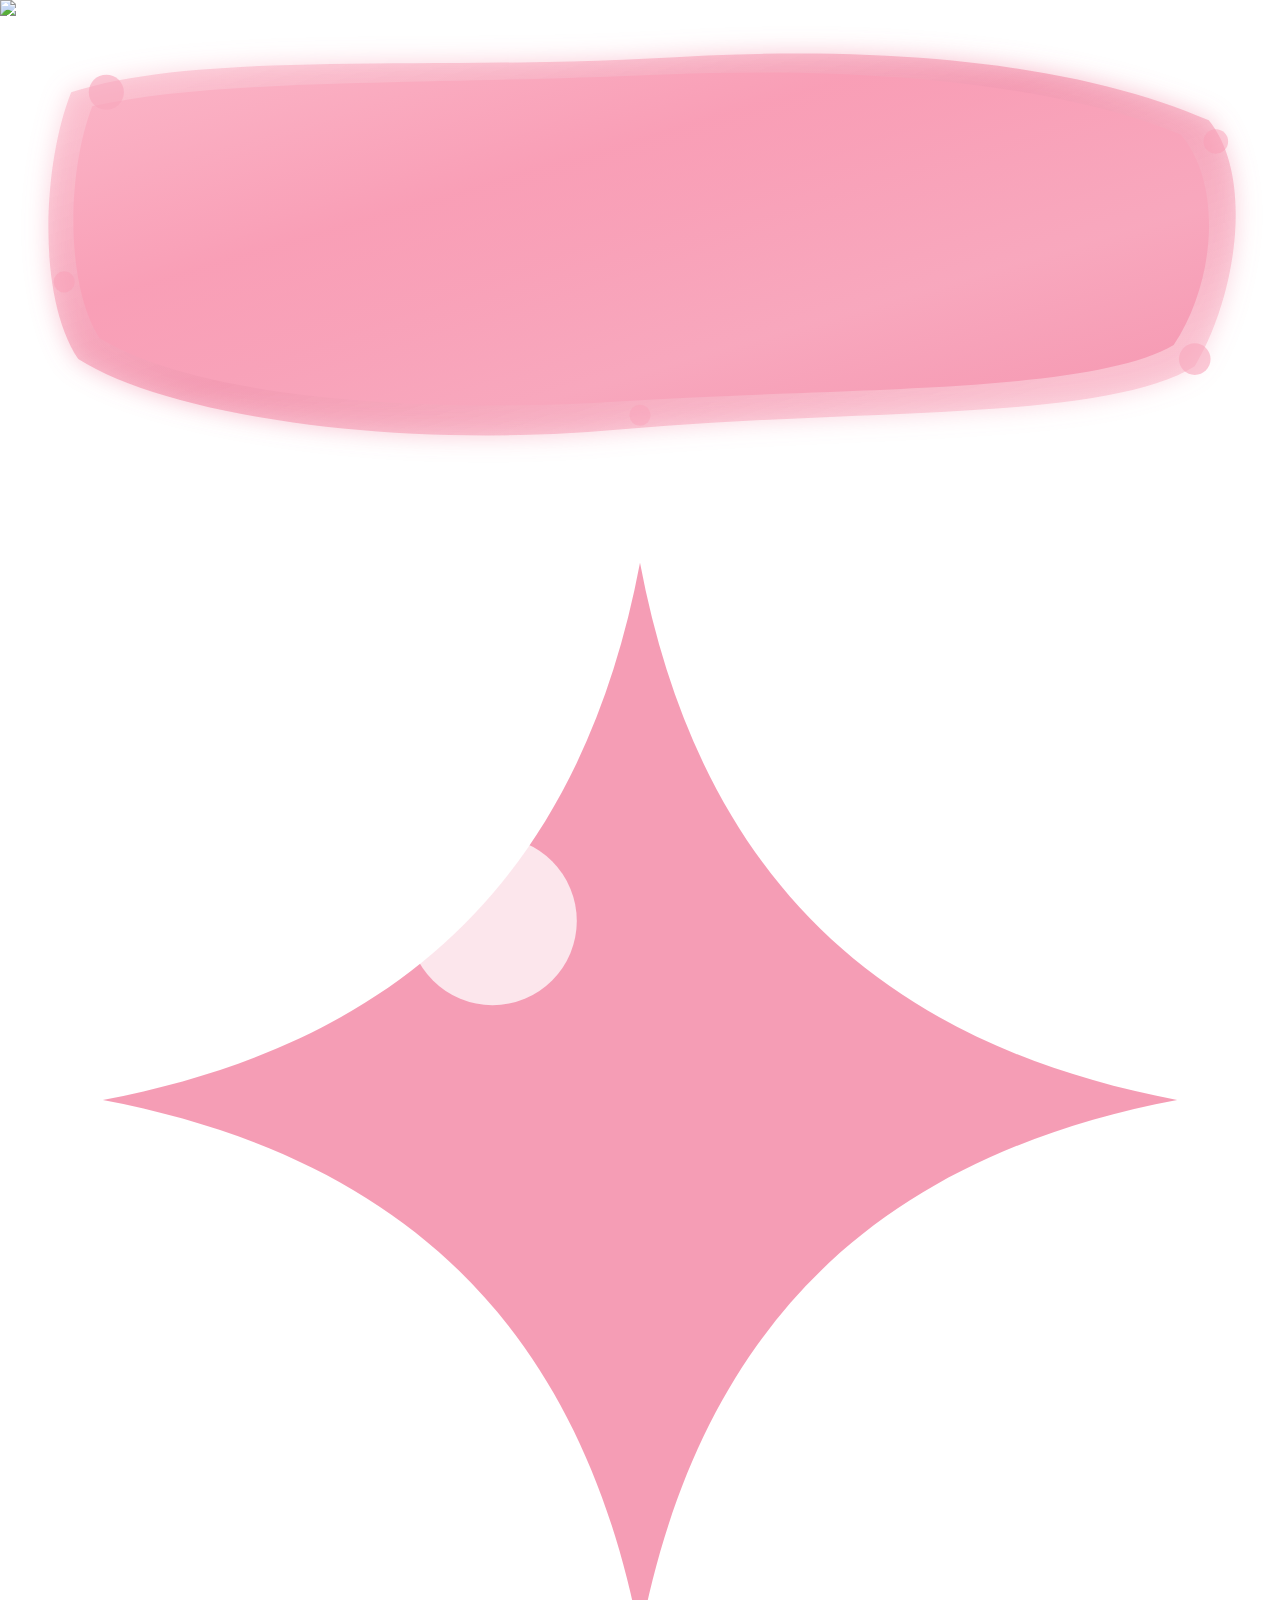
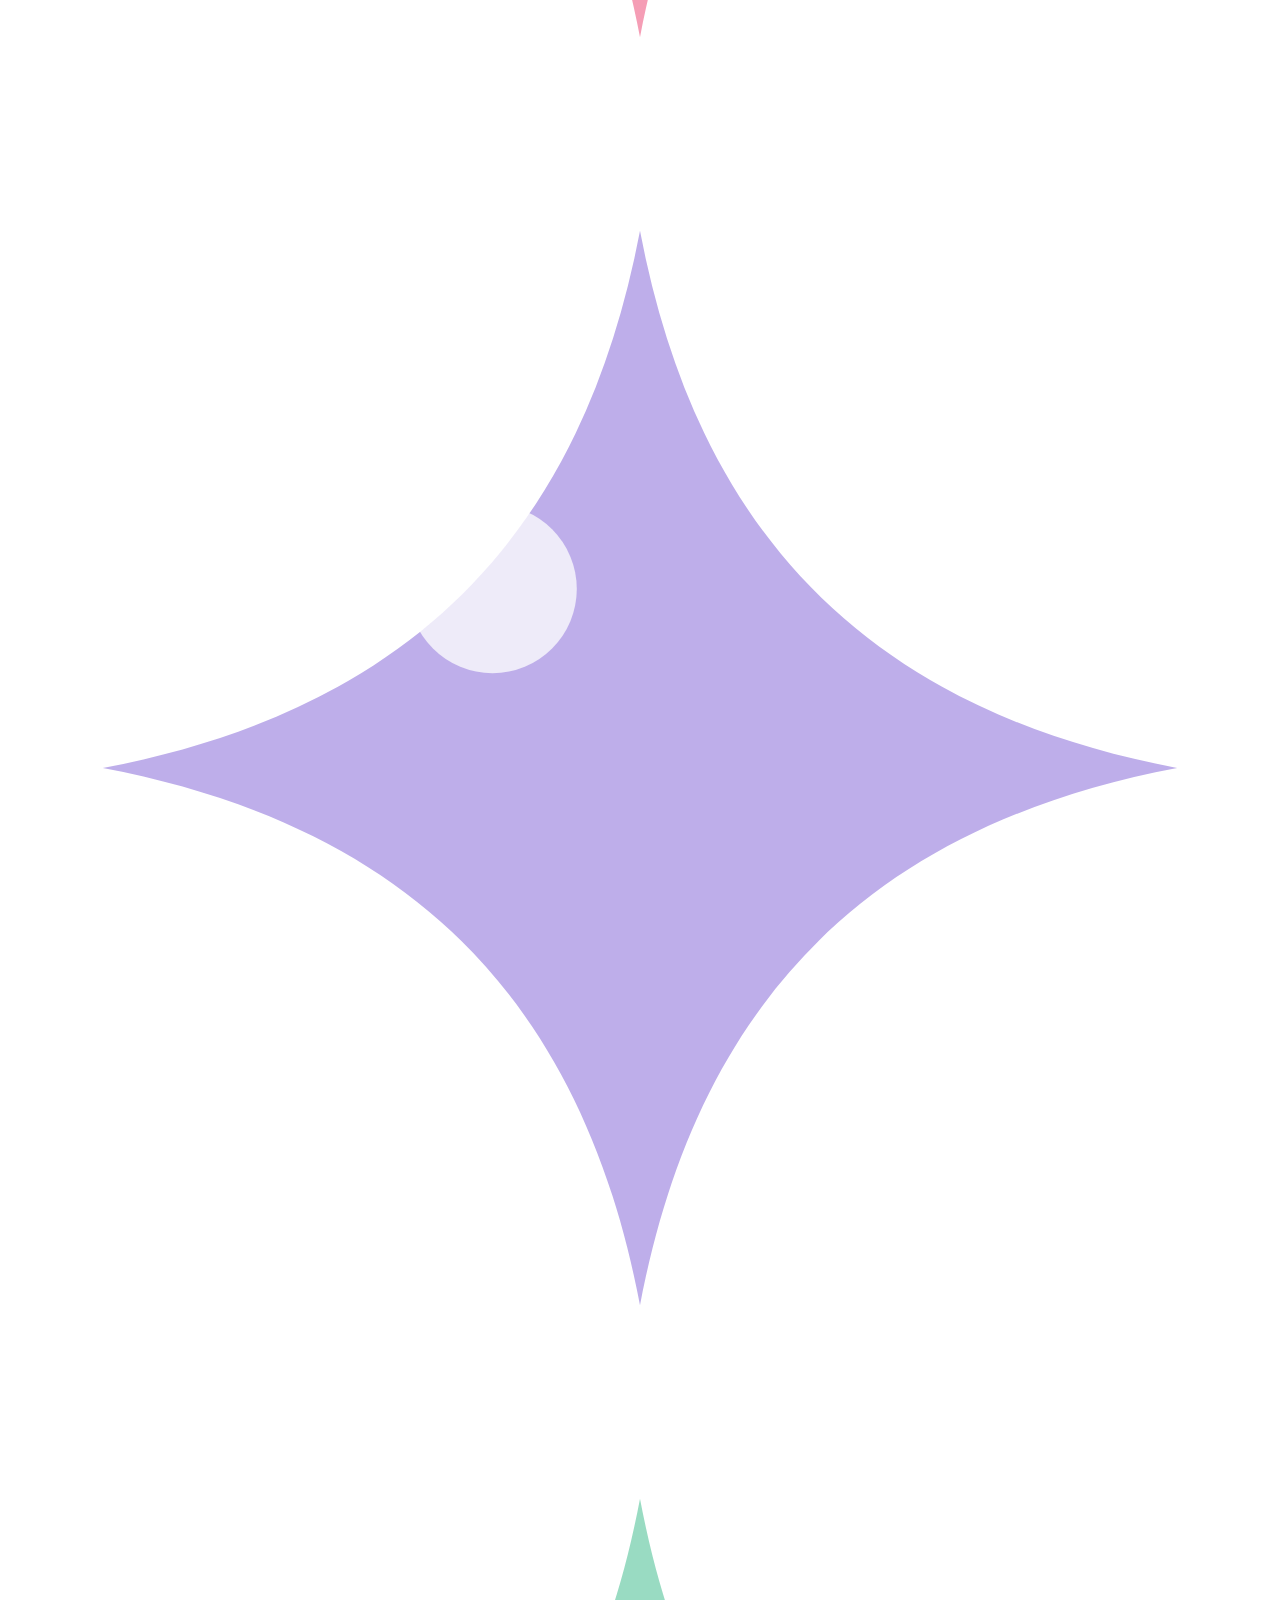
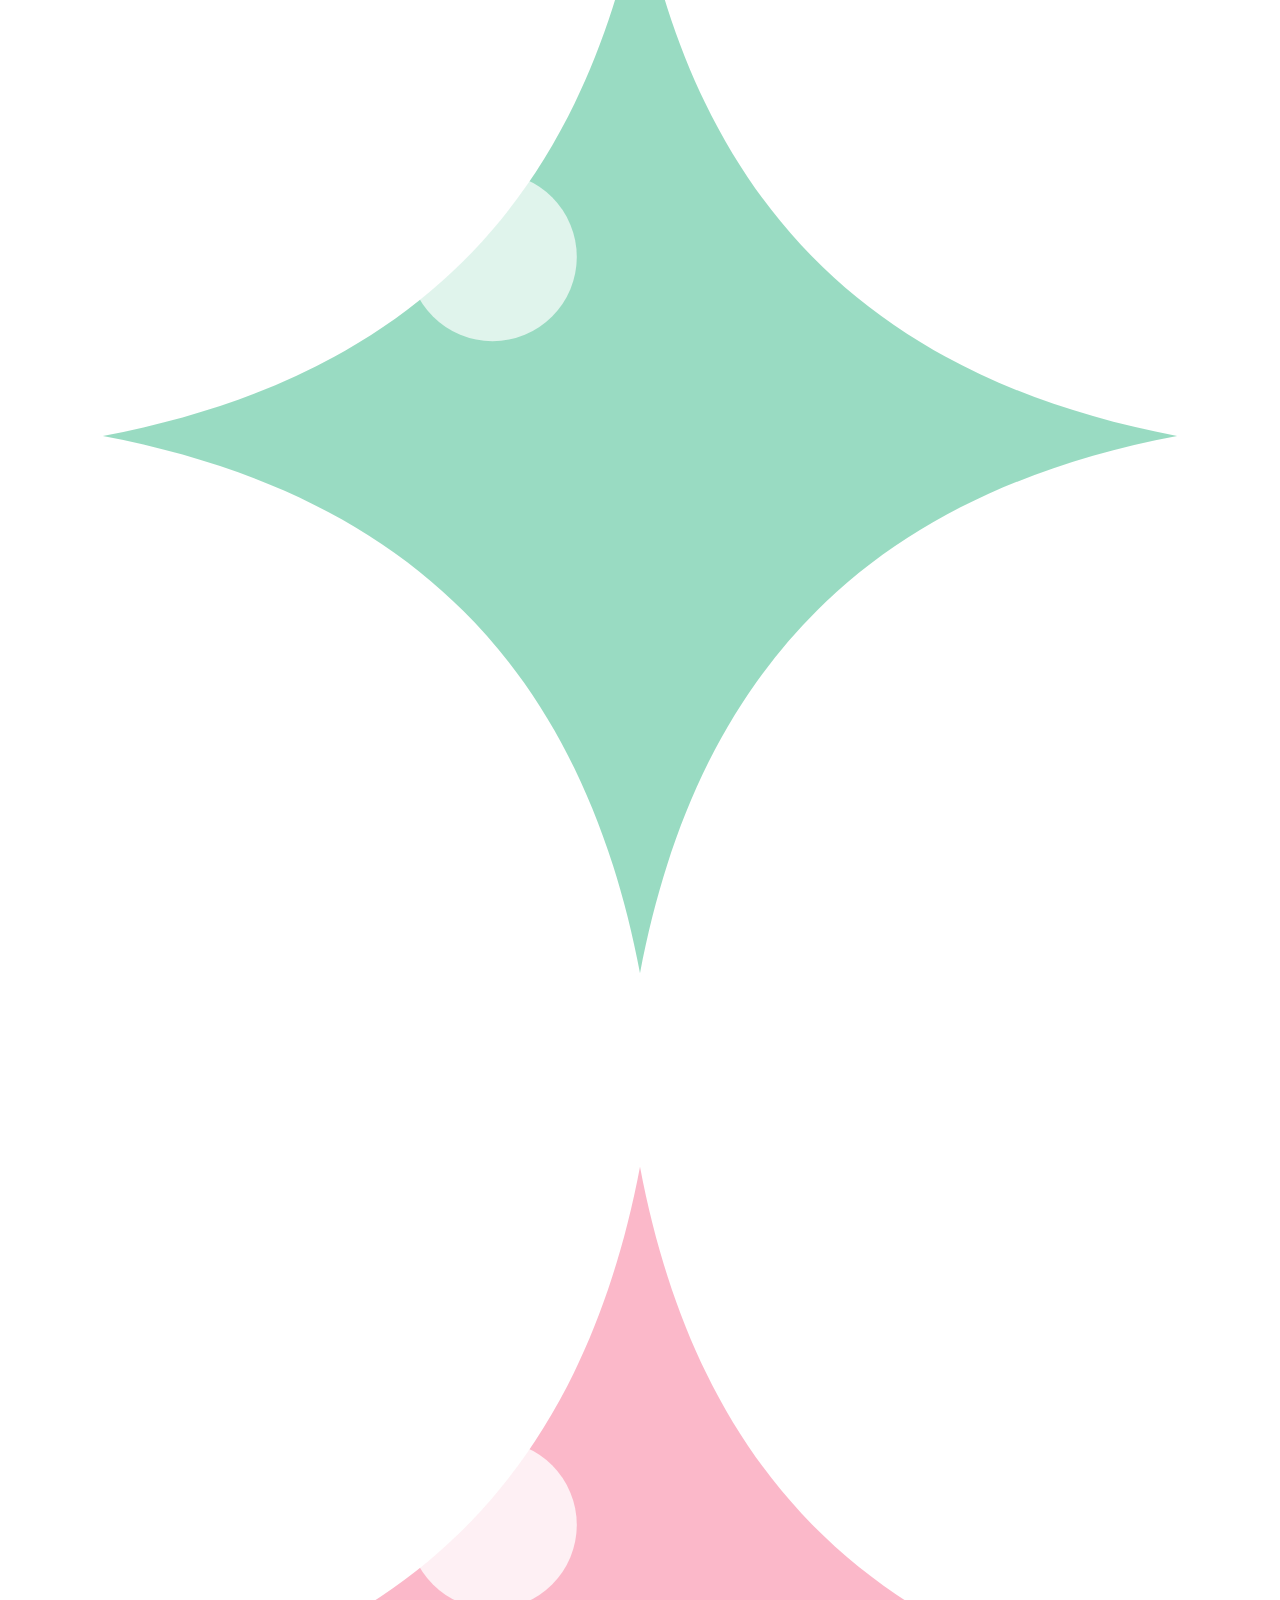
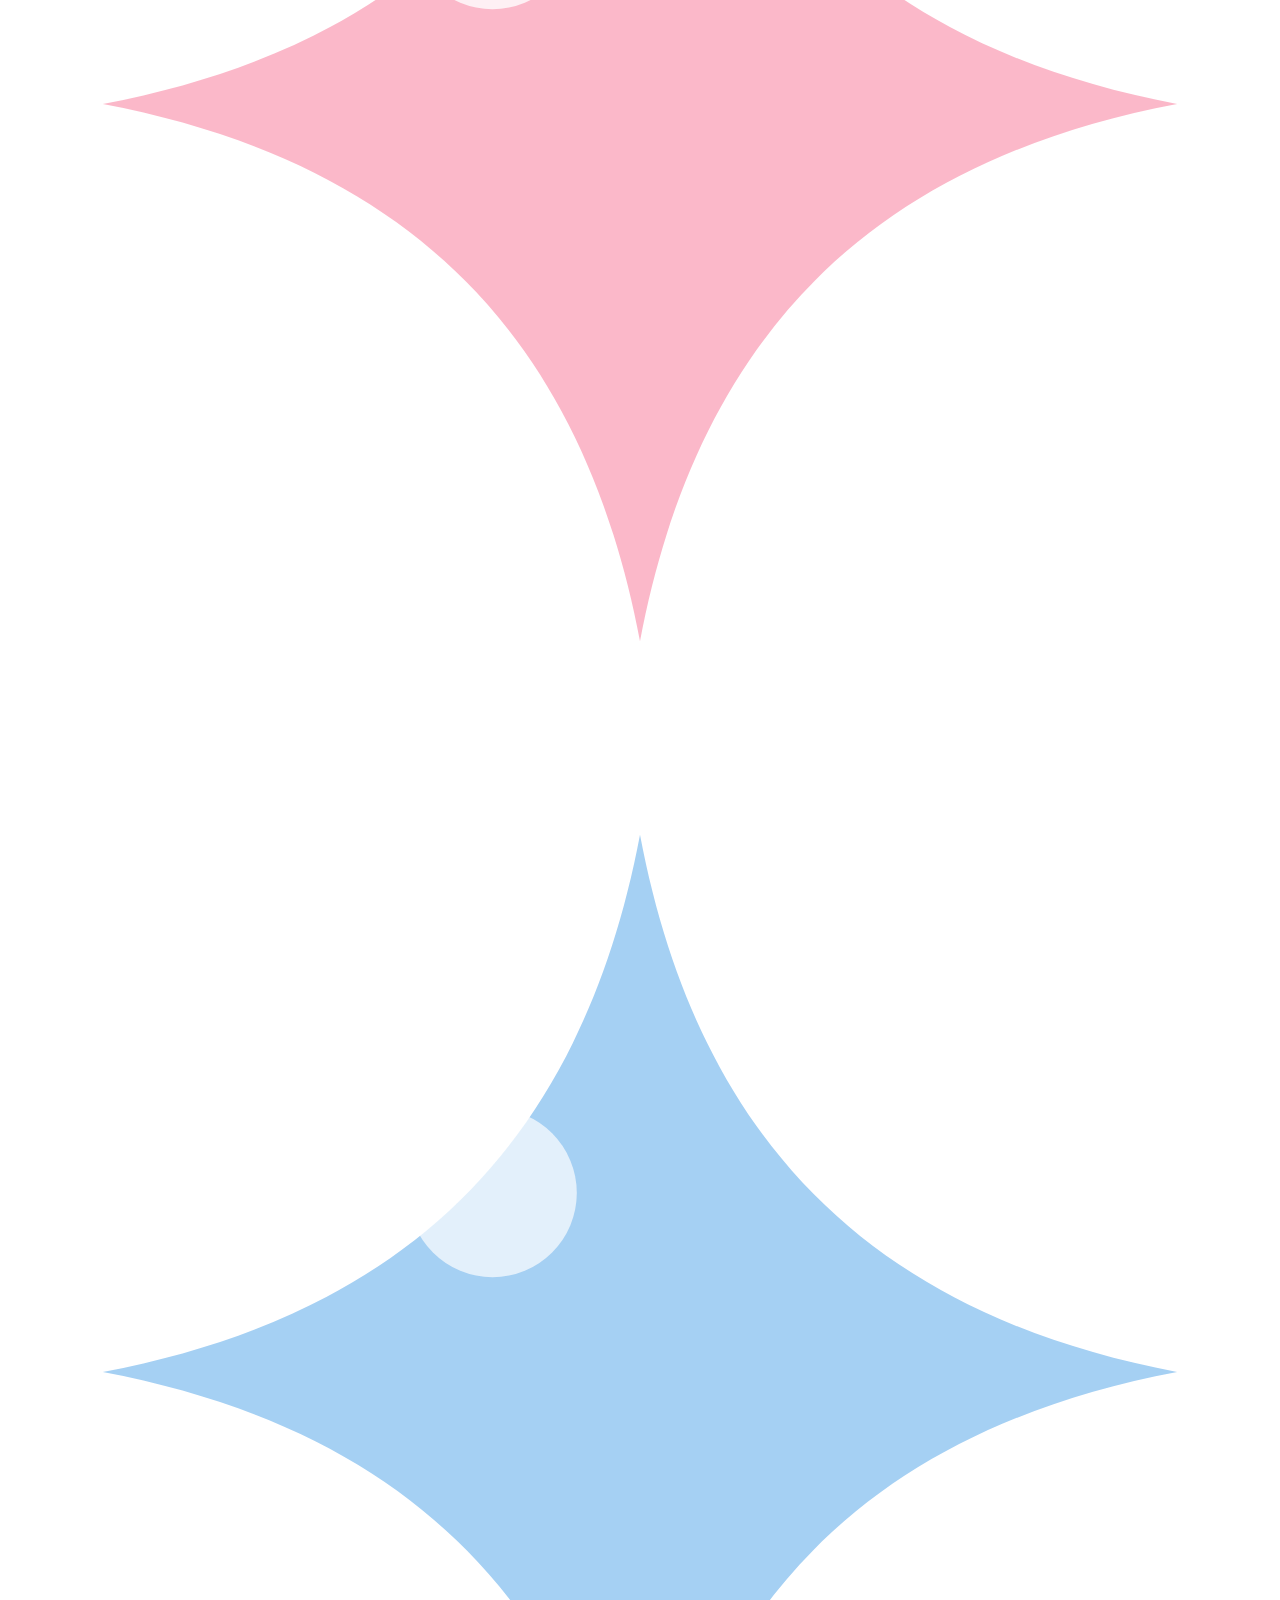
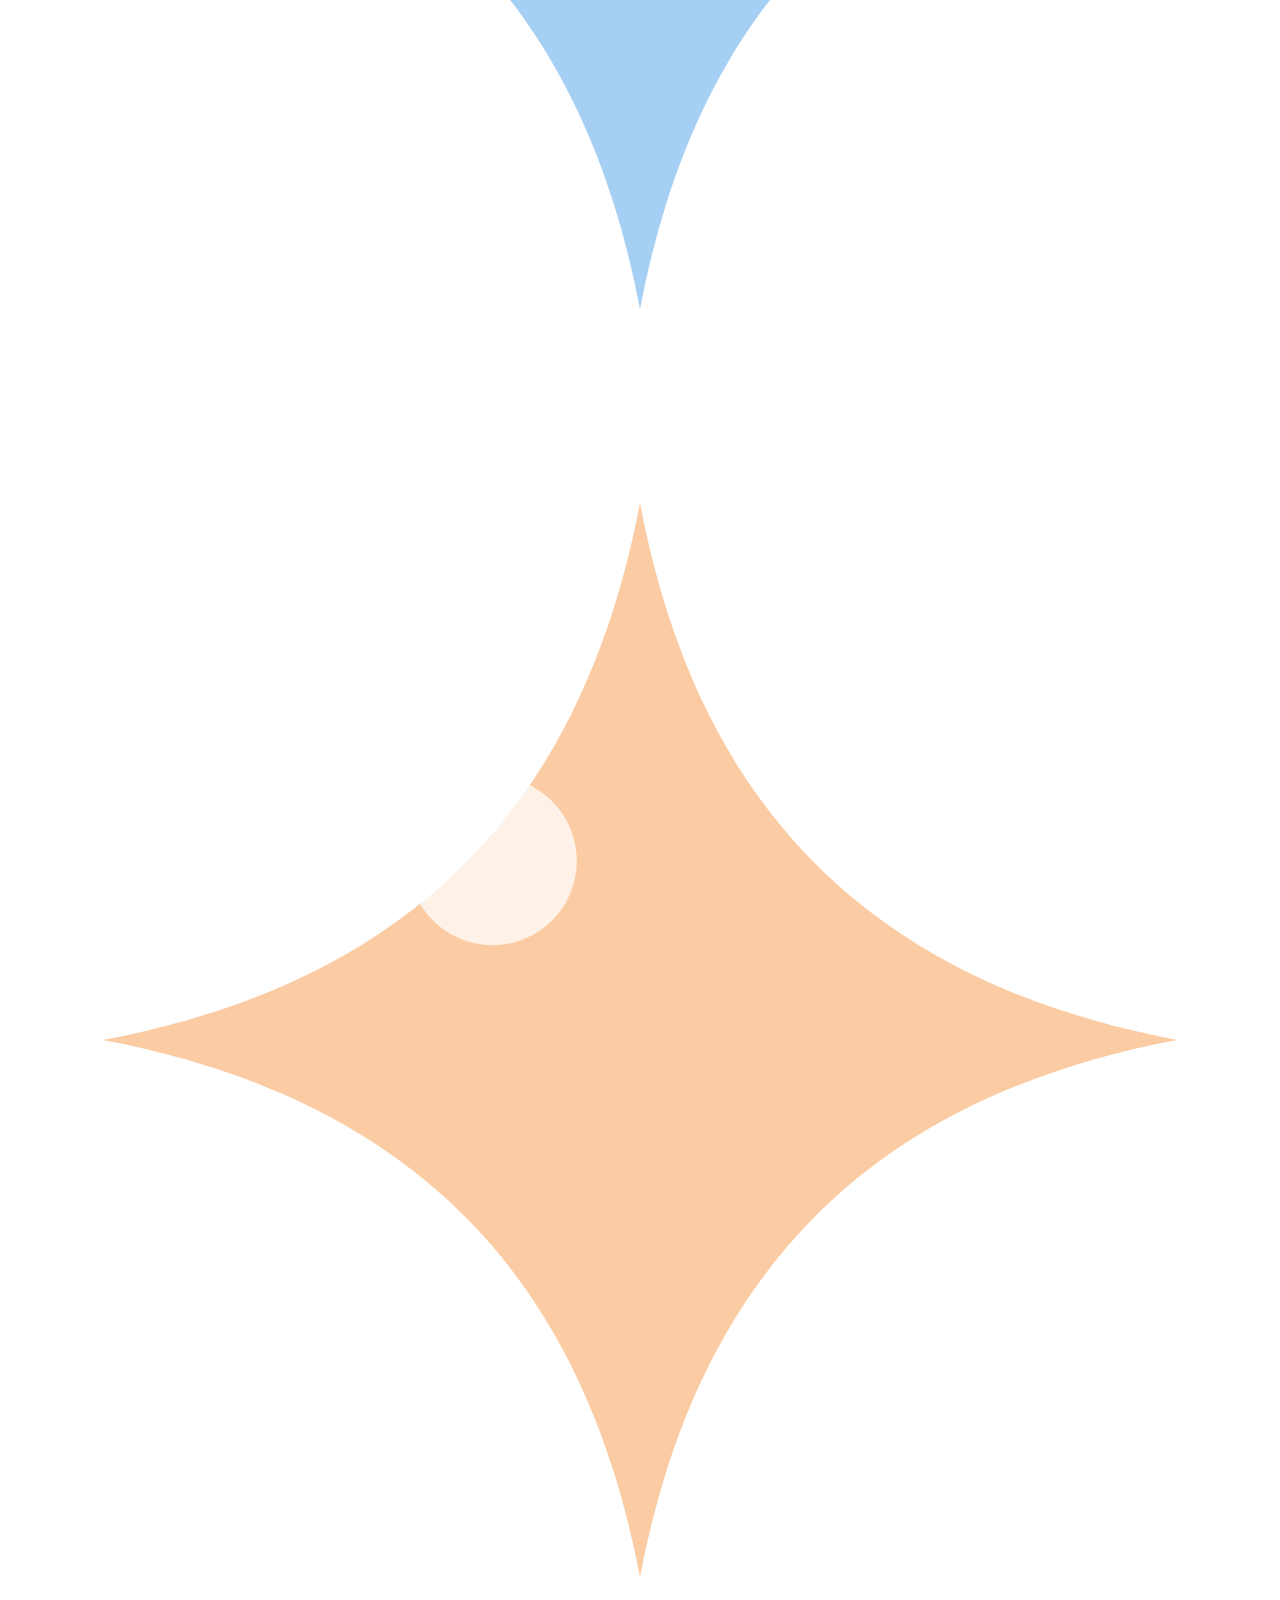
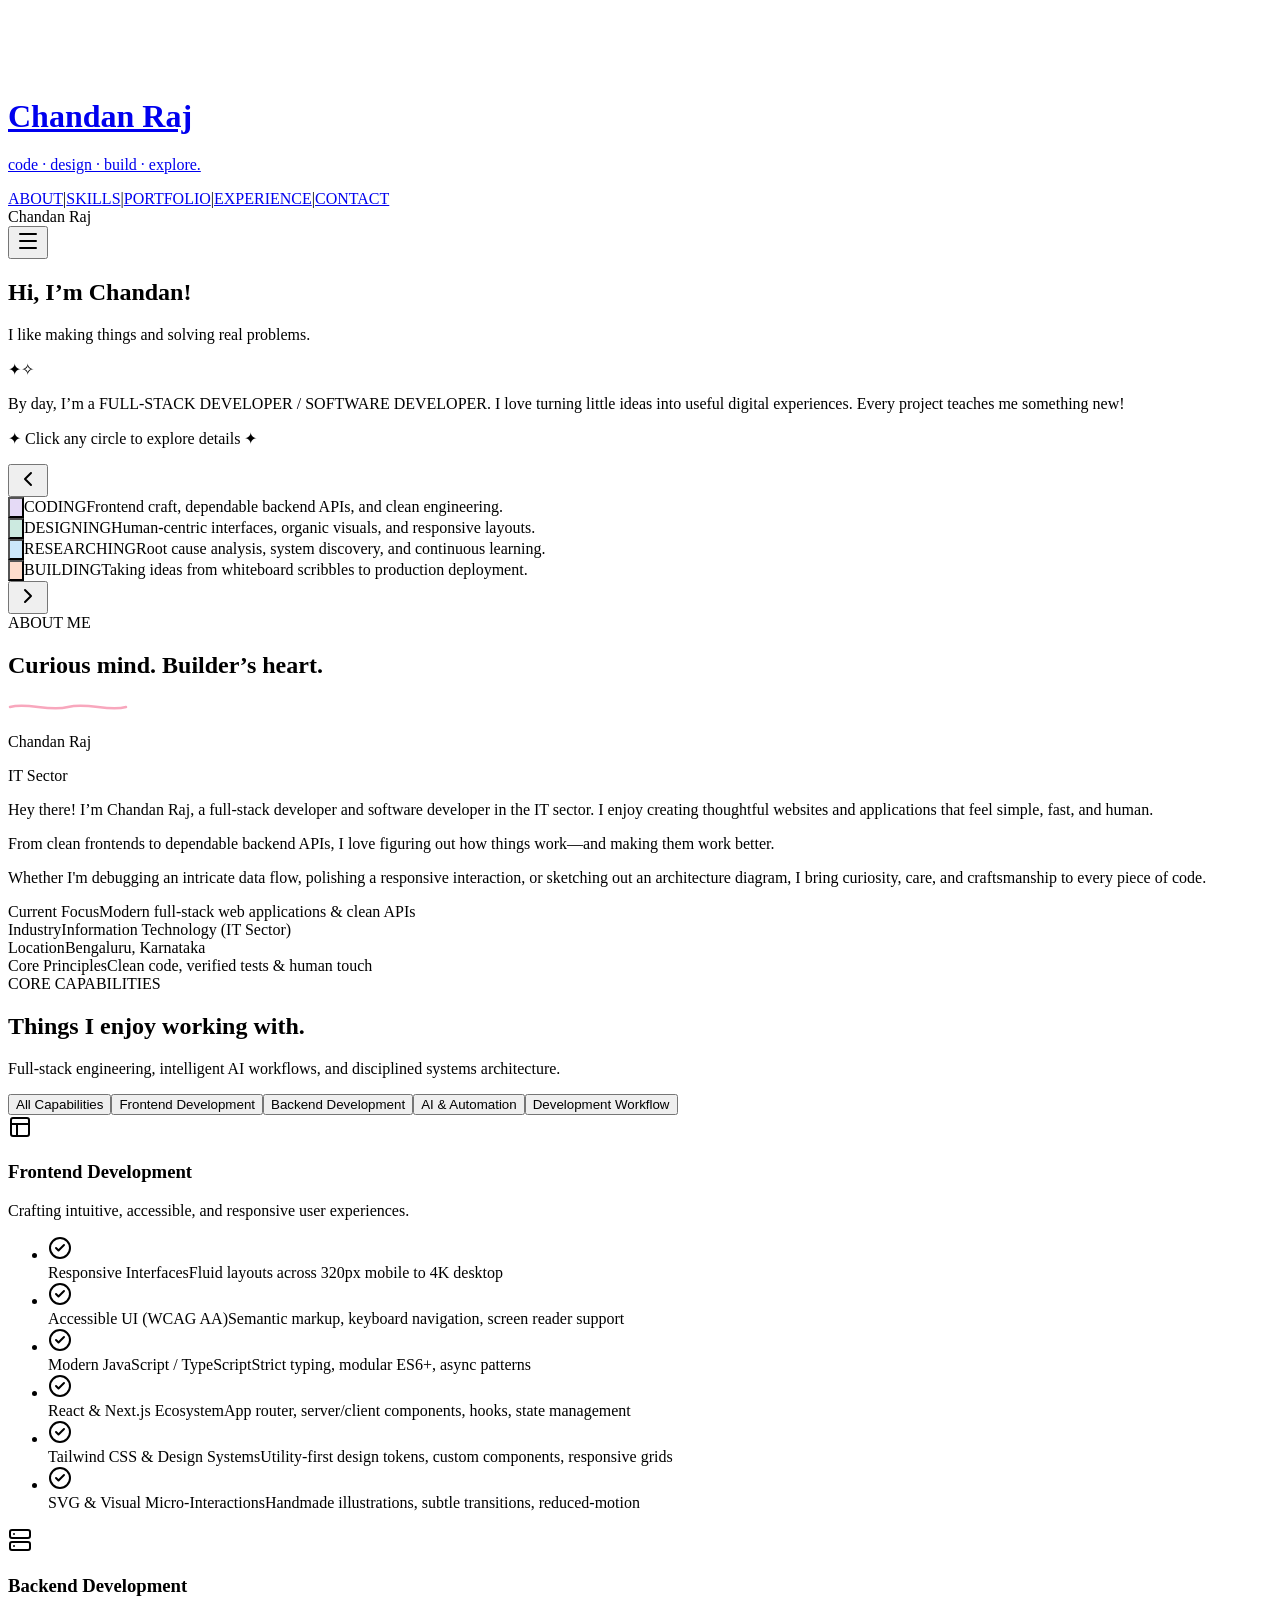
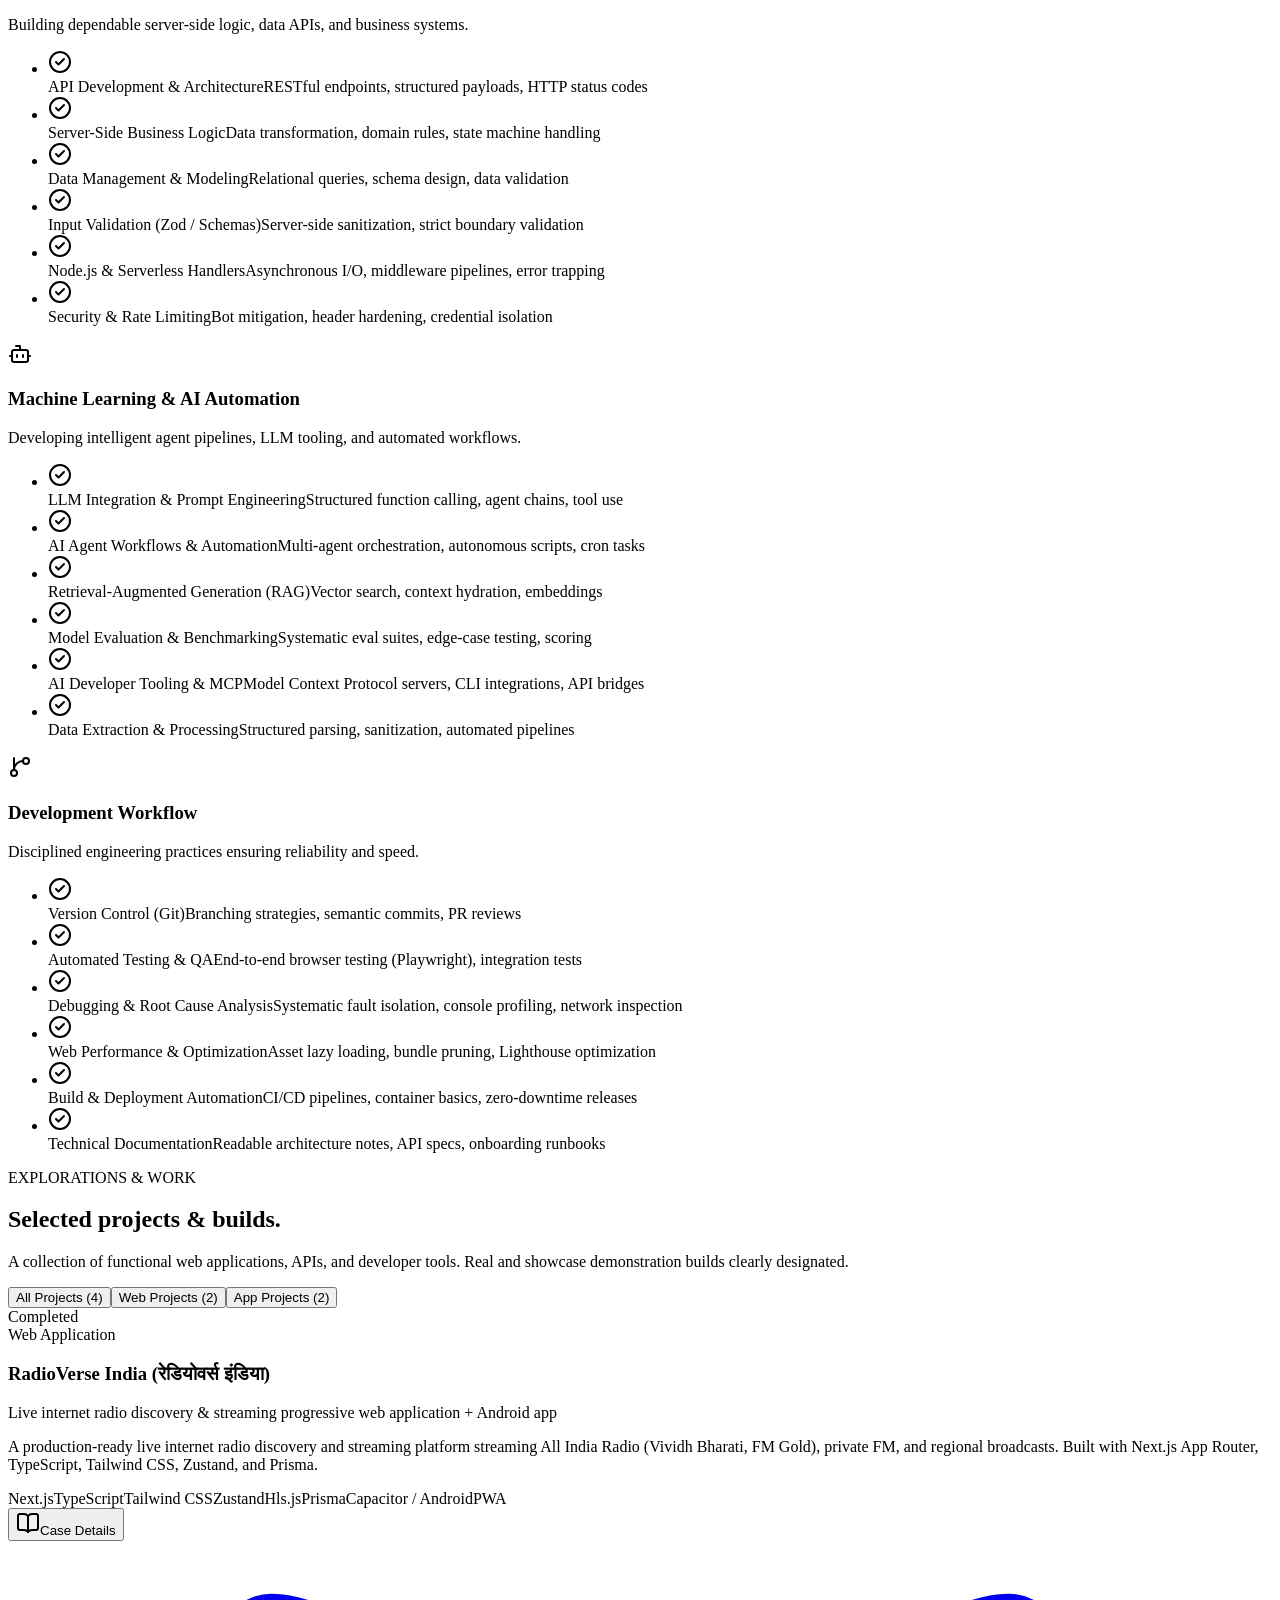
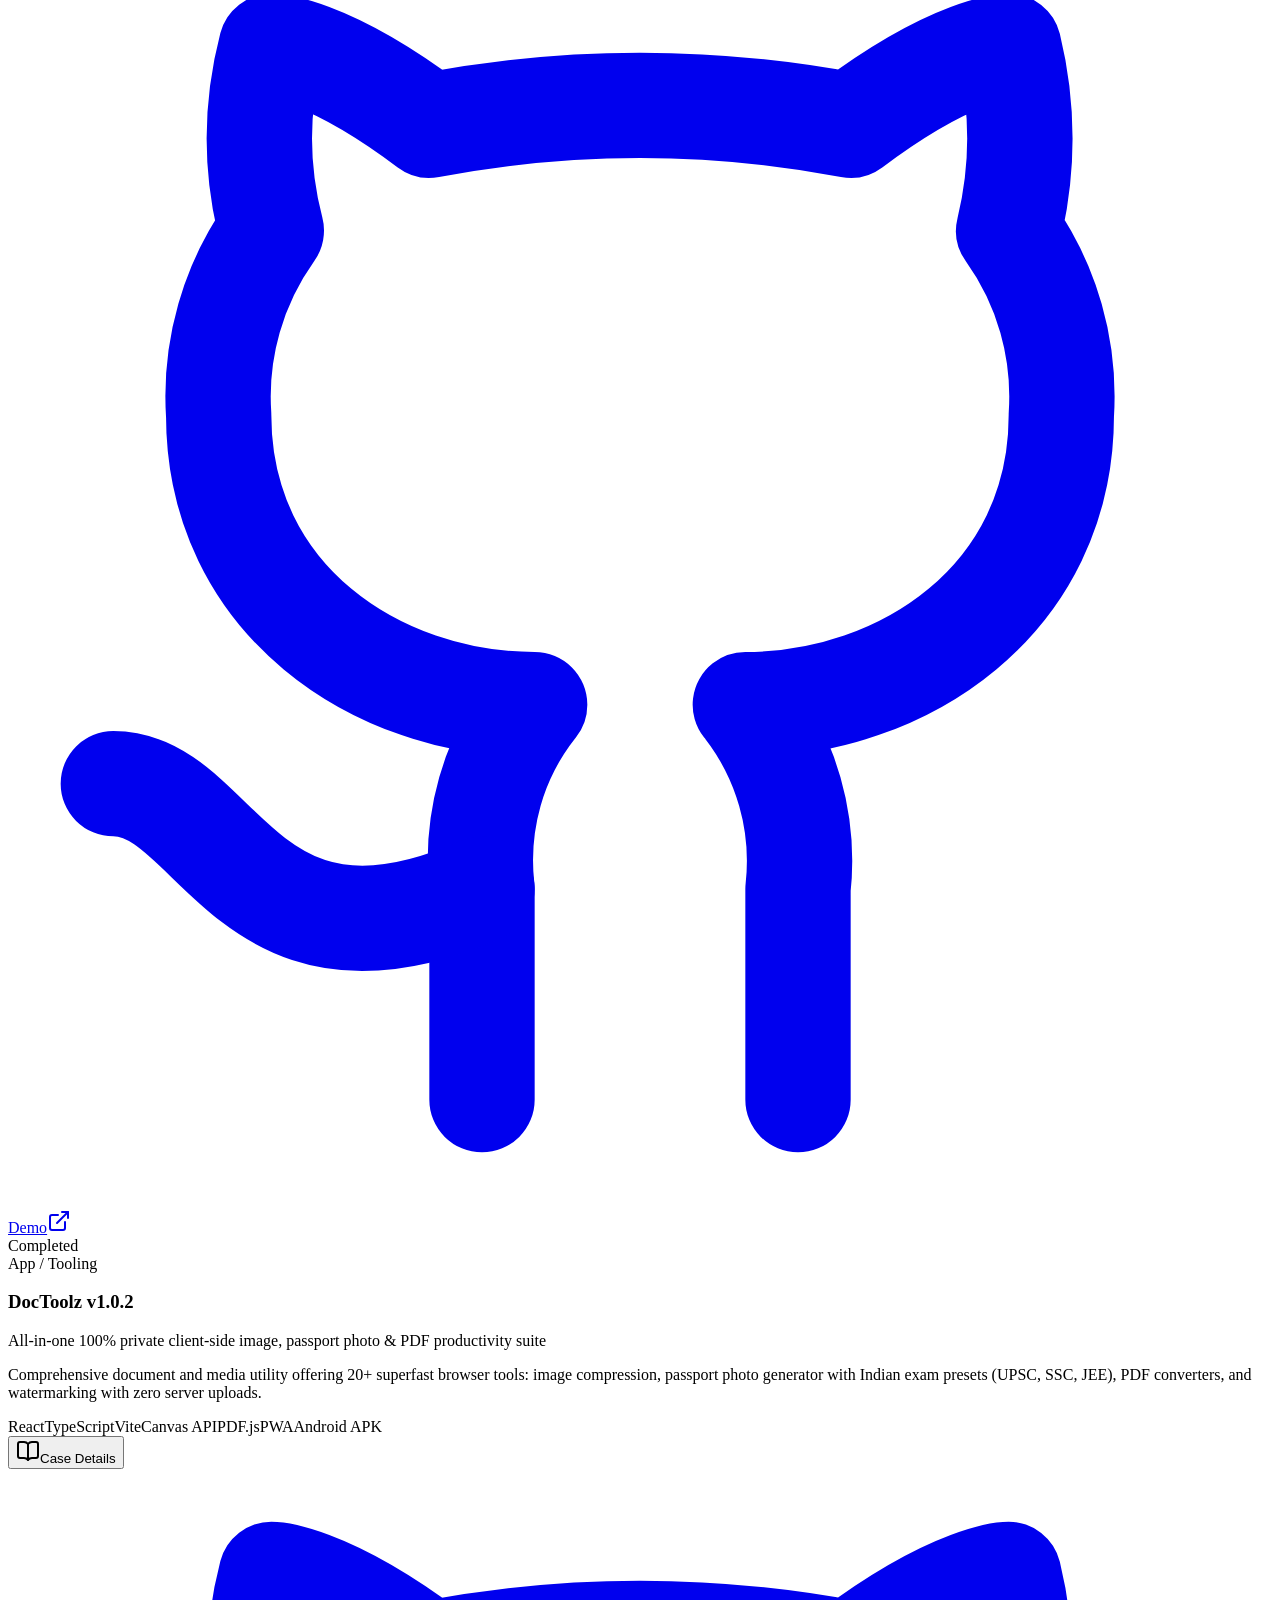
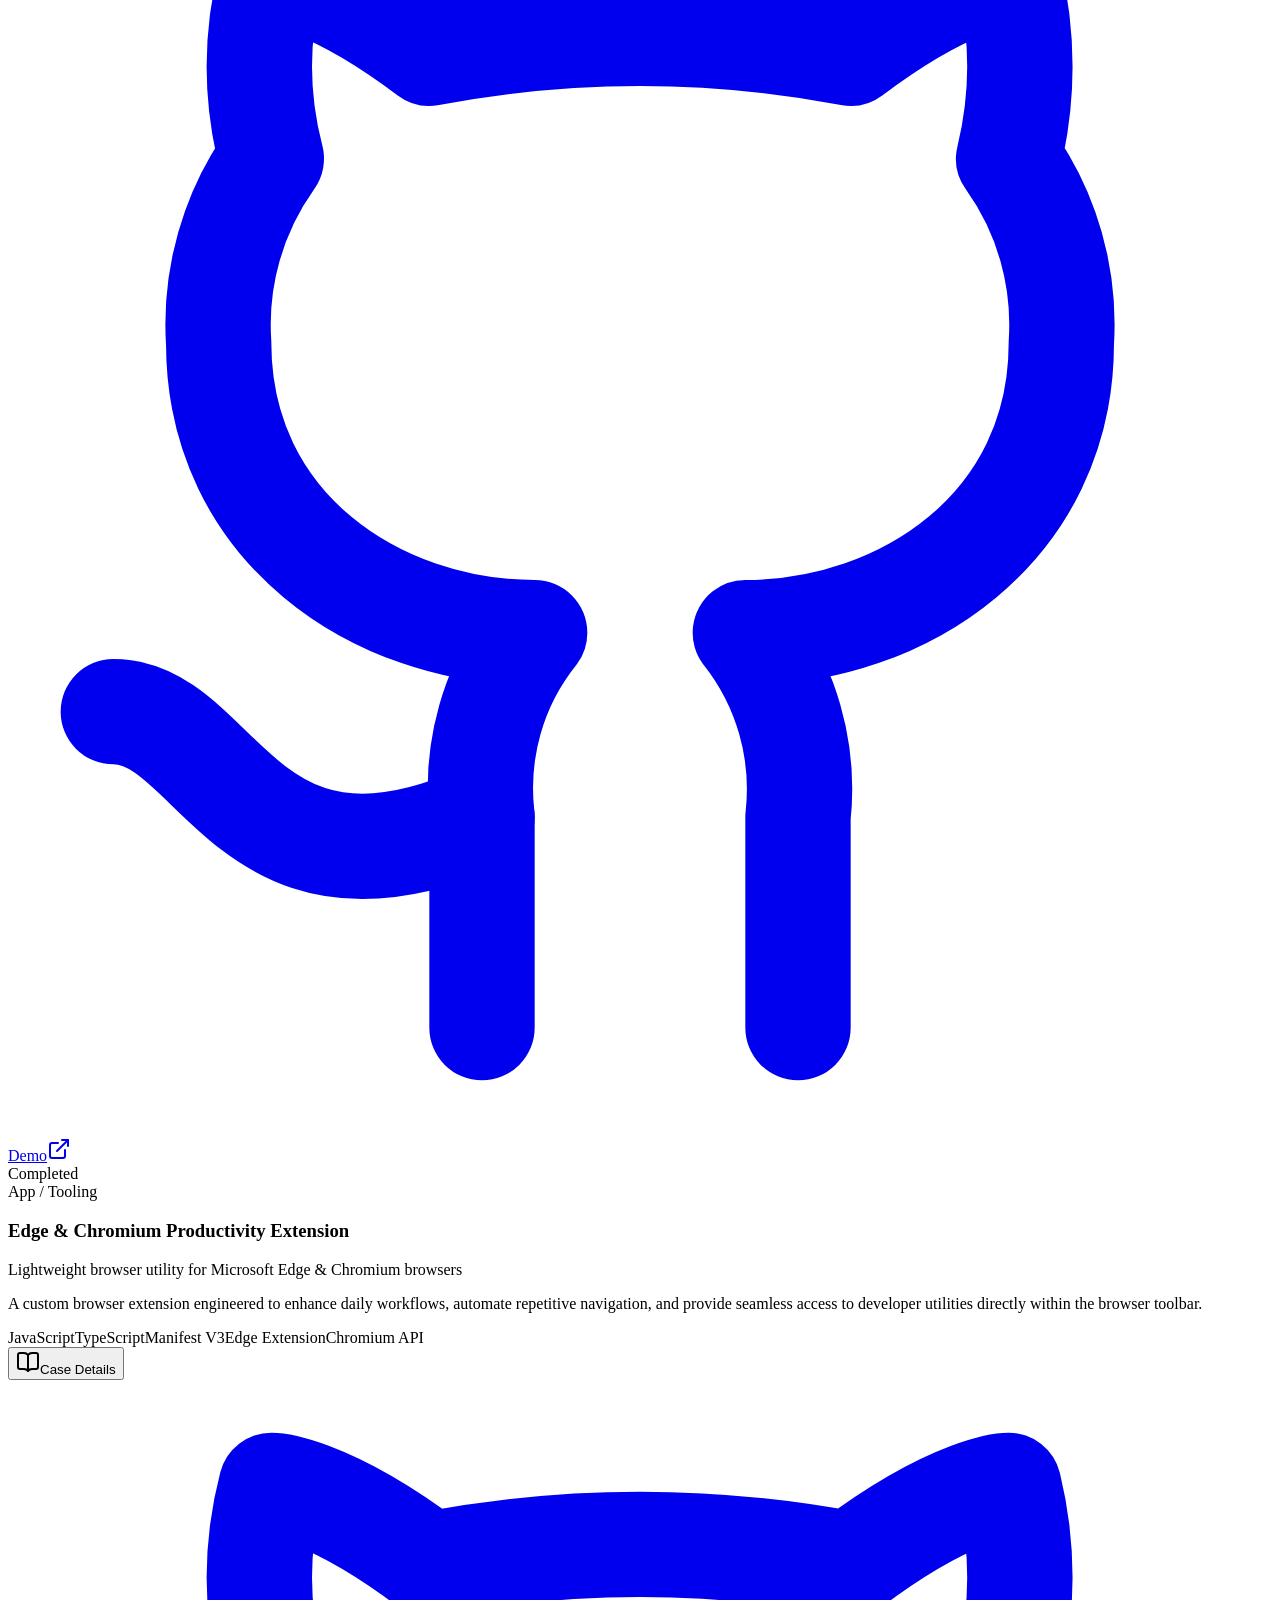
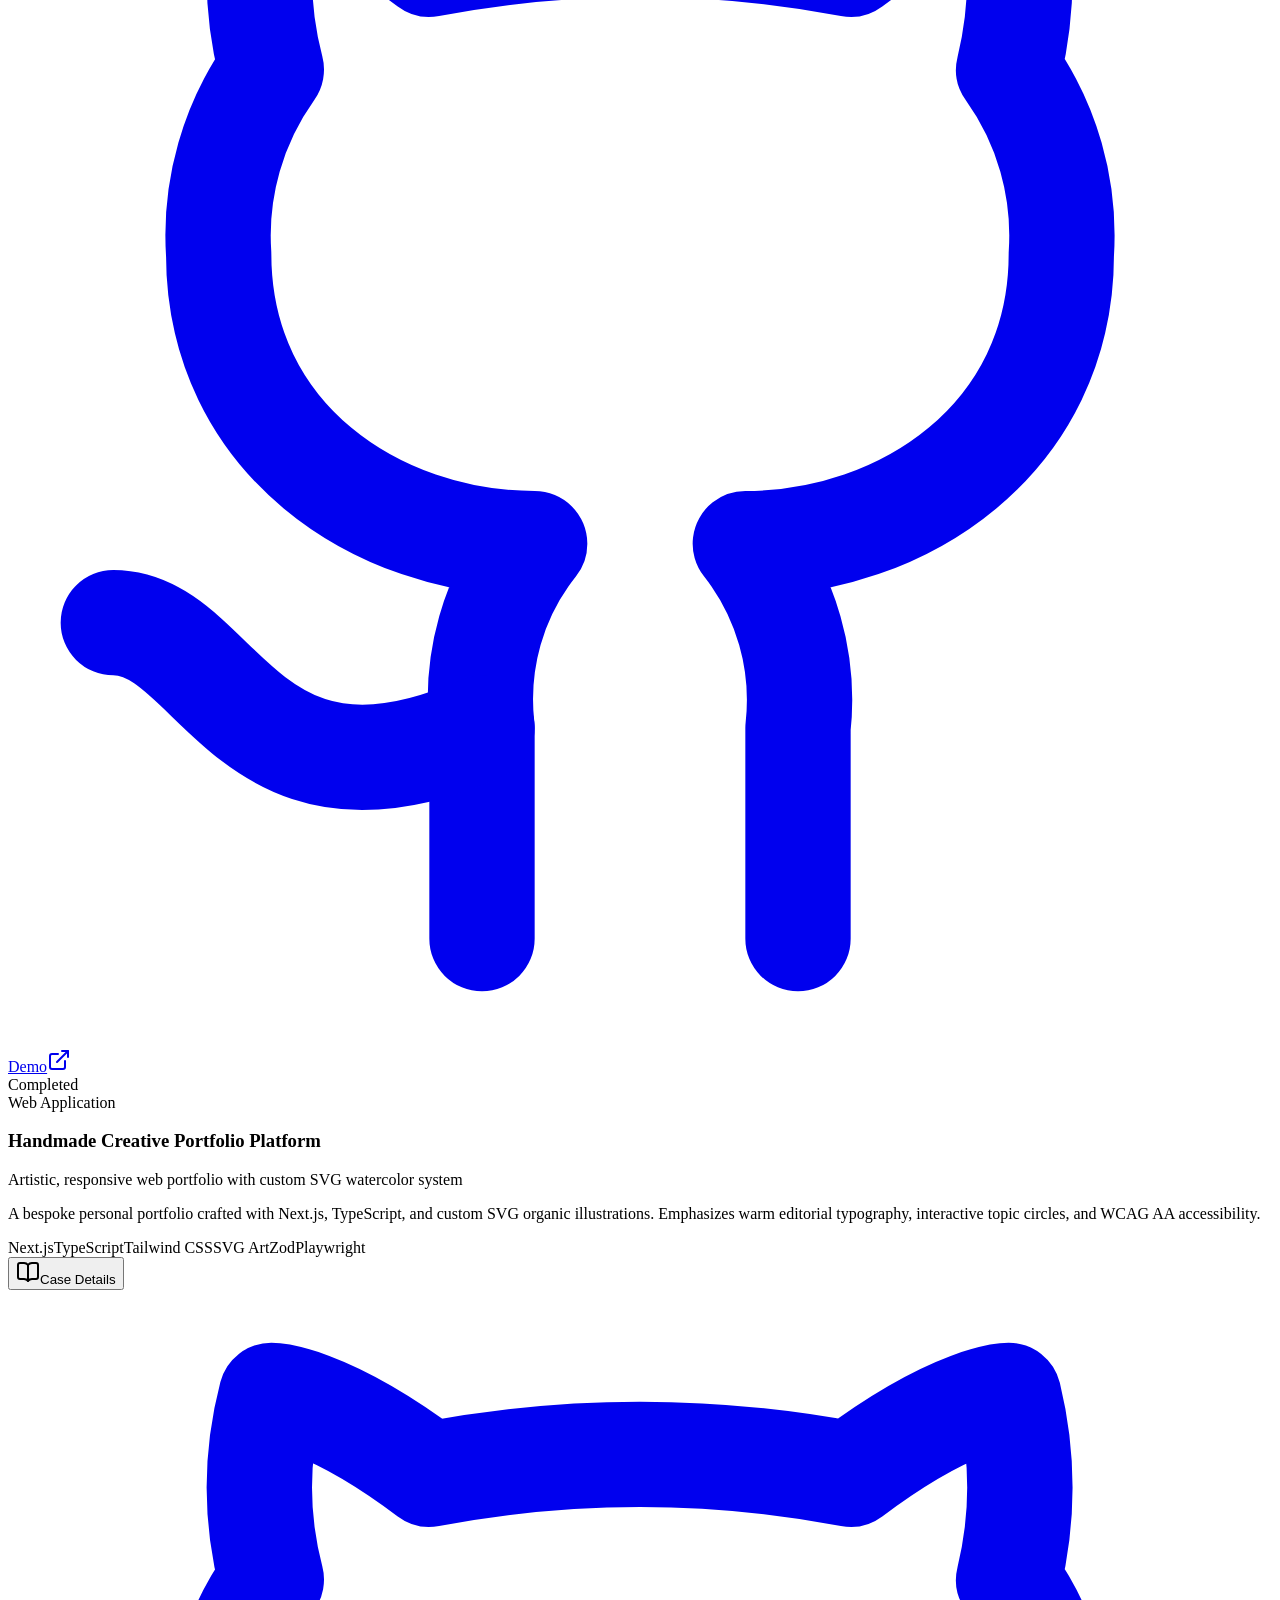
==== commit ebb712ca: "Remove 'editable in portfolioData.ts' footer from Core Capabilities cards" ====
--- a/index.html
+++ b/index.html
@@ -1 +1 @@
-<!DOCTYPE html><html lang="en" class="VLbTXW_variable LvFsFG_variable rAqehG_variable scroll-smooth"><head><meta charSet="utf-8"/><meta name="viewport" content="width=device-width, initial-scale=1"/><link rel="preload" href="/Personal-Portfolio-preview/_next/static/media/3679aa72a9b9035f-s.p.0h6ig86gwutp4.woff2" as="font" crossorigin="" type="font/woff2"/><link rel="preload" href="/Personal-Portfolio-preview/_next/static/media/660acf689794c992-s.p.2_mbdogr7ni8i.woff2" as="font" crossorigin="" type="font/woff2"/><link rel="preload" href="/Personal-Portfolio-preview/_next/static/media/ab71ef6cb3cac5a2-s.p.3moulrn_0vbty.woff2" as="font" crossorigin="" type="font/woff2"/><link rel="preload" as="image" href="/Personal-Portfolio-preview/images/chandan.png"/><link rel="stylesheet" href="/Personal-Portfolio-preview/_next/static/chunks/336xe82qx_bs9.css" data-precedence="next"/><link rel="preload" as="script" fetchPriority="low" href="/Personal-Portfolio-preview/_next/static/chunks/1ckvzn7sfprko.js"/><script src="/Personal-Portfolio-preview/_next/static/chunks/2r4s4h5xul1n-.js" async=""></script><script src="/Personal-Portfolio-preview/_next/static/chunks/216iyidhmrh3u.js" async=""></script><script src="/Personal-Portfolio-preview/_next/static/chunks/33ygacp8gjtsb.js" async=""></script><script src="/Personal-Portfolio-preview/_next/static/chunks/turbopack-0oe5k-igmp61q.js" async=""></script><script src="/Personal-Portfolio-preview/_next/static/chunks/0umf92h1sb77c.js" async=""></script><script src="/Personal-Portfolio-preview/_next/static/chunks/15i6_y3le-ruo.js" async=""></script><meta name="theme-color" content="#FDFBF7"/><title>Chandan Raj — Full-Stack Developer &amp; Software Developer</title><meta name="description" content="Personal portfolio of Chandan Raj — Full-Stack Developer &amp; Software Developer. Handcrafted, minimal, and playful digital experiences."/><meta name="author" content="Chandan Raj"/><meta name="keywords" content="Chandan Raj,Full-Stack Developer,Software Developer,IT Sector,Portfolio,Frontend,Backend,UI/UX"/><meta name="creator" content="Chandan Raj"/><meta name="robots" content="index, follow"/><meta property="og:title" content="Chandan Raj — Full-Stack Developer &amp; Software Developer"/><meta property="og:description" content="Personal portfolio of Chandan Raj — Full-Stack Developer &amp; Software Developer. Handcrafted, minimal, and playful digital experiences."/><meta property="og:site_name" content="Chandan Raj Portfolio"/><meta property="og:locale" content="en_US"/><meta property="og:type" content="website"/><meta name="twitter:card" content="summary_large_image"/><meta name="twitter:title" content="Chandan Raj — Full-Stack Developer &amp; Software Developer"/><meta name="twitter:description" content="Personal portfolio of Chandan Raj — Full-Stack Developer &amp; Software Developer. Handcrafted, minimal, and playful digital experiences."/><link rel="icon" href="/Personal-Portfolio-preview/favicon.ico?favicon.117ezoe8m31dk.ico" sizes="48x48" type="image/x-icon"/><meta name="next-size-adjust" content=""/><script src="/Personal-Portfolio-preview/_next/static/chunks/0cz1d0mv5g_q7.js" noModule=""></script></head><body class="font-sans bg-[#FDFBF7] text-[#1E1E1E] antialiased selection:bg-[#F8C3D1] selection:text-[#1E1E1E] min-h-screen"><div hidden=""><!--$--><!--/$--></div><div class="min-h-screen flex flex-col overflow-x-clip bg-[#FDFBF7] text-[#1E1E1E] selection:bg-[#F8C3D1] selection:text-[#1E1E1E]"><div id="top" tabindex="-1" aria-hidden="true"></div><header class="pt-10 sm:pt-14 pb-4 flex justify-center items-center"><a class="group inline-block focus:outline-none transition-transform hover:scale-[1.02] active:scale-[0.99] " aria-label="Chandan Raj — Return to top of portfolio" href="#top"><div class="badge-stage relative flex items-center justify-center p-3 sm:p-5"><div class="badge-float relative w-[280px] sm:w-[360px] h-[105px] sm:h-[125px] flex items-center justify-center"><svg class="absolute inset-0 w-full h-full drop-shadow-sm filter contrast-105" viewBox="0 0 360 130" fill="none" xmlns="http://www.w3.org/2000/svg" preserveAspectRatio="none" aria-hidden="true"><defs><linearGradient id="watercolorWash" x1="0%" y1="0%" x2="100%" y2="100%"><stop offset="0%" stop-color="#FBB5C7" stop-opacity="0.95"></stop><stop offset="35%" stop-color="#F99EB6" stop-opacity="0.92"></stop><stop offset="70%" stop-color="#F8A7BD" stop-opacity="0.94"></stop><stop offset="100%" stop-color="#F593AE" stop-opacity="0.91"></stop></linearGradient><linearGradient id="watercolorWashDeep" x1="10%" y1="10%" x2="90%" y2="80%"><stop offset="0%" stop-color="#F78EA9" stop-opacity="0.35"></stop><stop offset="50%" stop-color="#EF7092" stop-opacity="0.45"></stop><stop offset="100%" stop-color="#F483A1" stop-opacity="0.3"></stop></linearGradient><filter id="softBleed" x="-10%" y="-10%" width="120%" height="120%"><feGaussianBlur stdDeviation="3.5" result="blur"></feGaussianBlur><feComposite in="SourceGraphic" in2="blur" operator="over"></feComposite></filter></defs><path d="M18 24 C55 12, 120 18, 190 14 C260 10, 310 18, 342 32 C355 48, 350 82, 338 102 C312 118, 240 114, 175 120 C110 126, 45 116, 20 100 C8 82, 10 44, 18 24 Z" fill="url(#watercolorWashDeep)" filter="url(#softBleed)"></path><path d="M24 28 C60 20, 115 22, 185 19 C255 16, 305 24, 334 36 C346 50, 344 78, 332 96 C308 110, 238 108, 175 112 C112 116, 52 110, 26 94 C16 78, 17 46, 24 28 Z" fill="url(#watercolorWash)"></path><circle cx="28" cy="24" r="5" fill="#F8A7BD" opacity="0.6"></circle><circle cx="338" cy="100" r="4.5" fill="#F8A7BD" opacity="0.6"></circle><circle cx="344" cy="38" r="3.5" fill="#F99EB6" opacity="0.5"></circle><circle cx="16" cy="78" r="3" fill="#F99EB6" opacity="0.5"></circle><circle cx="180" cy="116" r="3" fill="#F99EB6" opacity="0.4"></circle></svg><div aria-hidden="true" class="pointer-events-none absolute inset-0 z-[5]"><span class="star-bubble" style="left:-12px;top:-10px;width:22px;height:22px;animation-delay:0s;animation-duration:5.2s"><svg viewBox="0 0 24 24" fill="#F593AE" opacity="0.9"><path d="M12 1.8 C13.1 7.6, 16.4 10.9, 22.2 12 C16.4 13.1, 13.1 16.4, 12 22.2 C10.9 16.4, 7.6 13.1, 1.8 12 C7.6 10.9, 10.9 7.6, 12 1.8 Z"></path><circle cx="9.2" cy="8.6" r="1.6" fill="#FFFFFF" opacity="0.75"></circle></svg></span><span class="star-bubble" style="right:-10px;top:-14px;width:17px;height:17px;animation-delay:0.7s;animation-duration:4.6s"><svg viewBox="0 0 24 24" fill="#B7A6E8" opacity="0.9"><path d="M12 1.8 C13.1 7.6, 16.4 10.9, 22.2 12 C16.4 13.1, 13.1 16.4, 12 22.2 C10.9 16.4, 7.6 13.1, 1.8 12 C7.6 10.9, 10.9 7.6, 12 1.8 Z"></path><circle cx="9.2" cy="8.6" r="1.6" fill="#FFFFFF" opacity="0.75"></circle></svg></span><span class="star-bubble" style="left:-20px;top:42%;width:15px;height:15px;animation-delay:1.3s;animation-duration:5.8s"><svg viewBox="0 0 24 24" fill="#8FD8BC" opacity="0.9"><path d="M12 1.8 C13.1 7.6, 16.4 10.9, 22.2 12 C16.4 13.1, 13.1 16.4, 12 22.2 C10.9 16.4, 7.6 13.1, 1.8 12 C7.6 10.9, 10.9 7.6, 12 1.8 Z"></path><circle cx="9.2" cy="8.6" r="1.6" fill="#FFFFFF" opacity="0.7"></circle></svg></span><span class="star-bubble" style="right:-18px;top:38%;width:24px;height:24px;animation-delay:1.9s;animation-duration:5s"><svg viewBox="0 0 24 24" fill="#FBB5C7" opacity="0.95"><path d="M12 1.8 C13.1 7.6, 16.4 10.9, 22.2 12 C16.4 13.1, 13.1 16.4, 12 22.2 C10.9 16.4, 7.6 13.1, 1.8 12 C7.6 10.9, 10.9 7.6, 12 1.8 Z"></path><circle cx="9.2" cy="8.6" r="1.6" fill="#FFFFFF" opacity="0.8"></circle></svg></span><span class="star-bubble" style="left:10%;bottom:-12px;width:14px;height:14px;animation-delay:2.5s;animation-duration:4.8s"><svg viewBox="0 0 24 24" fill="#9CCBF2" opacity="0.9"><path d="M12 1.8 C13.1 7.6, 16.4 10.9, 22.2 12 C16.4 13.1, 13.1 16.4, 12 22.2 C10.9 16.4, 7.6 13.1, 1.8 12 C7.6 10.9, 10.9 7.6, 12 1.8 Z"></path><circle cx="9.2" cy="8.6" r="1.6" fill="#FFFFFF" opacity="0.7"></circle></svg></span><span class="star-bubble" style="right:12%;bottom:-14px;width:19px;height:19px;animation-delay:3.1s;animation-duration:5.5s"><svg viewBox="0 0 24 24" fill="#FBC79A" opacity="0.9"><path d="M12 1.8 C13.1 7.6, 16.4 10.9, 22.2 12 C16.4 13.1, 13.1 16.4, 12 22.2 C10.9 16.4, 7.6 13.1, 1.8 12 C7.6 10.9, 10.9 7.6, 12 1.8 Z"></path><circle cx="9.2" cy="8.6" r="1.6" fill="#FFFFFF" opacity="0.75"></circle></svg></span></div><div class="relative z-10 text-center select-none transform -rotate-[1deg] px-6"><h1 class="font-handwriting text-[38px] sm:text-[46px] md:text-[50px] font-bold text-[#141212] tracking-wide leading-none drop-shadow-[0_1px_1px_rgba(255,255,255,0.4)]">Chandan Raj</h1><p class="font-handwriting-alt text-[14px] sm:text-[17px] text-[#2A2325] tracking-widest mt-1 font-medium opacity-90">code · design · build · explore.</p></div></div></div></a></header><nav class="w-full sticky top-0 z-40 bg-[#FDFBF7]/90 backdrop-blur-md transition-all py-3 border-b border-stone-200/40" aria-label="Main Navigation"><div class="max-w-4xl mx-auto px-4 sm:px-6 flex items-center justify-between sm:justify-center relative"><div class="hidden sm:flex items-center space-x-6 md:space-x-10 text-[11px] md:text-[12px] font-sans-clean font-medium tracking-[0.25em] text-[#55504E]"><a href="#about" class="group relative py-1 transition-colors hover:text-[#1A1817] "><span>ABOUT</span><span class="absolute bottom-0 left-0 h-[2.5px] bg-[#F8A7BD] rounded-full transition-all duration-300 w-0 opacity-0 group-hover:w-full group-hover:opacity-60"></span></a><span class="text-stone-300 font-light select-none" aria-hidden="true">|</span><a href="#skills" class="group relative py-1 transition-colors hover:text-[#1A1817] "><span>SKILLS</span><span class="absolute bottom-0 left-0 h-[2.5px] bg-[#F8A7BD] rounded-full transition-all duration-300 w-0 opacity-0 group-hover:w-full group-hover:opacity-60"></span></a><span class="text-stone-300 font-light select-none" aria-hidden="true">|</span><a href="#portfolio" class="group relative py-1 transition-colors hover:text-[#1A1817] "><span>PORTFOLIO</span><span class="absolute bottom-0 left-0 h-[2.5px] bg-[#F8A7BD] rounded-full transition-all duration-300 w-0 opacity-0 group-hover:w-full group-hover:opacity-60"></span></a><span class="text-stone-300 font-light select-none" aria-hidden="true">|</span><a href="#experience" class="group relative py-1 transition-colors hover:text-[#1A1817] "><span>EXPERIENCE</span><span class="absolute bottom-0 left-0 h-[2.5px] bg-[#F8A7BD] rounded-full transition-all duration-300 w-0 opacity-0 group-hover:w-full group-hover:opacity-60"></span></a><span class="text-stone-300 font-light select-none" aria-hidden="true">|</span><a href="#contact" class="group relative py-1 transition-colors hover:text-[#1A1817] "><span>CONTACT</span><span class="absolute bottom-0 left-0 h-[2.5px] bg-[#F8A7BD] rounded-full transition-all duration-300 w-0 opacity-0 group-hover:w-full group-hover:opacity-60"></span></a></div><div class="sm:hidden font-handwriting text-xl font-bold text-stone-800">Chandan Raj</div><div class="sm:hidden"><button type="button" class="p-2 text-stone-700 hover:text-stone-900 rounded-lg hover:bg-stone-100 transition-colors" aria-expanded="false" aria-label="Open navigation menu"><svg xmlns="http://www.w3.org/2000/svg" width="24" height="24" viewBox="0 0 24 24" fill="none" stroke="currentColor" stroke-width="2" stroke-linecap="round" stroke-linejoin="round" class="lucide lucide-menu w-5 h-5" aria-hidden="true"><path d="M4 5h16"></path><path d="M4 12h16"></path><path d="M4 19h16"></path></svg></button></div></div></nav><main class="flex-1 w-full" id="main-content"><section id="hero" class="relative pt-12 sm:pt-16 pb-12 sm:pb-20 max-w-4xl mx-auto px-4 sm:px-6 text-center select-text" aria-labelledby="hero-greeting"><div aria-hidden="true" class="pointer-events-none absolute inset-0 -z-10 overflow-visible"><div class="hero-blob hero-blob-a bg-[#F8CAD5]"></div><div class="hero-blob hero-blob-b bg-[#C3EEDF]"></div><div class="hero-blob hero-blob-c bg-[#E2D7F7]"></div></div><div class="hero-enter space-y-2 sm:space-y-3 mb-10 sm:mb-16"><h2 id="hero-greeting" class="name-3d-stage font-handwriting text-[34px] sm:text-[42px] md:text-[46px] font-bold text-[#1F1D1D] tracking-wide leading-tight">Hi, I’m <span class="name-3d" aria-label="Chandan"><span class="name-3d-letter" style="animation-delay:0s" aria-hidden="true">C</span><span class="name-3d-letter" style="animation-delay:0.12s" aria-hidden="true">h</span><span class="name-3d-letter" style="animation-delay:0.24s" aria-hidden="true">a</span><span class="name-3d-letter" style="animation-delay:0.36s" aria-hidden="true">n</span><span class="name-3d-letter" style="animation-delay:0.48s" aria-hidden="true">d</span><span class="name-3d-letter" style="animation-delay:0.6s" aria-hidden="true">a</span><span class="name-3d-letter" style="animation-delay:0.72s" aria-hidden="true">n</span></span>!</h2><p class="font-handwriting text-[26px] sm:text-[32px] md:text-[36px] text-[#242120] font-semibold tracking-wide leading-snug">I like making things and solving real problems.</p></div><div class="hero-enter hero-enter-delay max-w-2xl mx-auto relative px-2 sm:px-4"><span class="absolute -top-6 -left-3 sm:-left-6 text-[#F8A7BD] select-none text-2xl animate-pulse opacity-70" aria-hidden="true">✦</span><span class="animate-floaty absolute -bottom-6 -right-2 sm:-right-4 text-[#C3EEDF] select-none text-2xl opacity-75" aria-hidden="true">✧</span><p class="font-handwriting text-[24px] sm:text-[27px] md:text-[29px] text-[#242120] leading-[1.7] sm:leading-[1.75] tracking-wide">By day, I’m a<!-- --> <span class="marker-highlight marker-mint font-semibold text-[#151313]">FULL-STACK DEVELOPER</span> <!-- -->/<!-- --> <span class="marker-highlight marker-lavender font-semibold text-[#151313]">SOFTWARE DEVELOPER</span>.<!-- --> <span class="block mt-2">I love turning little ideas into useful digital experiences. Every project teaches me something new!</span></p></div></section><div class="reveal-var-up "><section id="interactive-circles" class="py-8 sm:py-16 max-w-5xl mx-auto px-4 sm:px-6" aria-label="Interactive Specialty Topics"><div class="text-center mb-6"><p class="font-handwriting text-xl sm:text-2xl text-stone-500 font-semibold">✦ Click any circle to explore details ✦</p></div><div class="relative flex items-center justify-center"><button type="button" class="absolute -left-2 sm:left-0 md:-left-4 z-20 w-10 h-10 sm:w-12 sm:h-12 rounded-full bg-stone-200/50 hover:bg-stone-300/70 text-stone-700 flex items-center justify-center transition-all hover:scale-110 active:scale-95 shadow-sm" aria-label="Previous circle: cycle to previous topic"><svg xmlns="http://www.w3.org/2000/svg" width="24" height="24" viewBox="0 0 24 24" fill="none" stroke="currentColor" stroke-width="2" stroke-linecap="round" stroke-linejoin="round" class="lucide lucide-chevron-left w-6 h-6" aria-hidden="true"><path d="m15 18-6-6 6-6"></path></svg></button><div class="grid grid-cols-2 sm:grid-cols-4 gap-6 sm:gap-6 md:gap-8 max-w-4xl mx-auto w-full px-8 sm:px-12"><div class="flex flex-col items-center group text-center"><button type="button" class="relative w-28 h-28 sm:w-32 sm:h-32 md:w-36 md:h-36 organic-blob-1 flex items-center justify-center p-3 transition-all duration-300 transform group-hover:-translate-y-1.5 group-hover:shadow-md cursor-pointer border-2 border-stone-800/80 ring-4 ring-pink-300/70 scale-105" style="background-color:#E5DAF6" aria-haspopup="dialog" aria-label="CODING: Click to view details about Coding &amp; Architecture"><div class="absolute inset-1.5 rounded-full border border-black/5 pointer-events-none"></div><div class="w-full h-full flex items-center justify-center transition-transform duration-300 group-hover:scale-105"><svg viewBox="0 0 160 140" fill="none" xmlns="http://www.w3.org/2000/svg" class="w-20 h-20 sm:w-24 sm:h-24" aria-hidden="true"><defs><filter id="sketchCoding" x="-5%" y="-5%" width="110%" height="110%"><feTurbulence type="fractalNoise" baseFrequency="0.04" numOctaves="2" result="noise"></feTurbulence><feDisplacementMap in="SourceGraphic" in2="noise" scale="1.5"></feDisplacementMap></filter></defs><path d="M26 36 C55 33, 76 39, 80 43 C84 39, 105 33, 134 36 C136 62, 137 92, 133 114 C104 110, 85 116, 80 120 C75 116, 56 110, 27 114 C23 90, 24 60, 26 36 Z" fill="#FFFFFF" stroke="#1E1E1E" stroke-width="3.2" stroke-linecap="round" stroke-linejoin="round"></path><path d="M80 43 L80 120" stroke="#1E1E1E" stroke-width="2.8" stroke-linecap="round"></path><path d="M36 52 C46 51, 60 51, 68 53" stroke="#7C3AED" stroke-width="2.5" stroke-linecap="round"></path><path d="M40 66 L34 72 L40 78" stroke="#1E1E1E" stroke-width="2.5" stroke-linecap="round" stroke-linejoin="round"></path><path d="M45 79 L51 65" stroke="#E11D48" stroke-width="2.5" stroke-linecap="round"></path><path d="M56 66 L62 72 L56 78" stroke="#1E1E1E" stroke-width="2.5" stroke-linecap="round" stroke-linejoin="round"></path><path d="M36 92 C48 91, 58 91, 66 93" stroke="#2563EB" stroke-width="2.5" stroke-linecap="round"></path><path d="M36 102 C44 101, 52 101, 60 103" stroke="#4B5563" stroke-width="2" stroke-linecap="round"></path><path d="M92 52 C104 51, 116 51, 124 53" stroke="#059669" stroke-width="2.5" stroke-linecap="round"></path><path d="M94 65 C91 67, 90 70, 93 72 C90 74, 91 77, 94 79" stroke="#D97706" stroke-width="2.2" stroke-linecap="round"></path><circle cx="103" cy="72" r="2" fill="#1E1E1E"></circle><circle cx="109" cy="72" r="2" fill="#1E1E1E"></circle><circle cx="115" cy="72" r="2" fill="#1E1E1E"></circle><path d="M124 65 C127 67, 128 70, 125 72 C128 74, 127 77, 124 79" stroke="#D97706" stroke-width="2.2" stroke-linecap="round"></path><path d="M92 90 C102 89, 114 90, 122 92" stroke="#7C3AED" stroke-width="2.5" stroke-linecap="round"></path><path d="M92 102 C100 101, 110 102, 118 103" stroke="#4B5563" stroke-width="2" stroke-linecap="round"></path><path d="M126 95 L144 124 L138 127 L122 98 Z" fill="#EF4444" stroke="#1E1E1E" stroke-width="2.2" stroke-linejoin="round"></path><path d="M144 124 L148 130 L140 128 Z" fill="#FDE047" stroke="#1E1E1E" stroke-width="1.8"></path></svg></div></button><span class="font-handwriting text-xl sm:text-2xl md:text-[26px] font-bold text-stone-900 tracking-wider mt-3 select-none transition-colors group-hover:text-pink-600">CODING</span><span class="font-sans-clean text-[11px] sm:text-[12px] text-stone-500 max-w-[130px] line-clamp-1 mt-0.5">Frontend craft, dependable backend APIs, and clean engineering.</span></div><div class="flex flex-col items-center group text-center"><button type="button" class="relative w-28 h-28 sm:w-32 sm:h-32 md:w-36 md:h-36 organic-blob-2 flex items-center justify-center p-3 transition-all duration-300 transform group-hover:-translate-y-1.5 group-hover:shadow-md cursor-pointer border-2 border-stone-800/80 opacity-95 hover:opacity-100" style="background-color:#CCEAE0" aria-haspopup="dialog" aria-label="DESIGNING: Click to view details about UI / UX &amp; Creative Design"><div class="absolute inset-1.5 rounded-full border border-black/5 pointer-events-none"></div><div class="w-full h-full flex items-center justify-center transition-transform duration-300 group-hover:scale-105"><svg viewBox="0 0 160 140" fill="none" xmlns="http://www.w3.org/2000/svg" class="w-20 h-20 sm:w-24 sm:h-24" aria-hidden="true"><path d="M38 48 C28 66, 32 94, 52 104 C72 114, 98 116, 112 100 C126 84, 122 56, 104 42 C86 28, 48 30, 38 48 Z" fill="#A7F3D0" opacity="0.6"></path><path d="M62 38 C48 50, 52 74, 68 84 C84 94, 108 88, 118 72 C128 56, 116 38, 98 32 C80 26, 76 26, 62 38 Z" fill="#6EE7B7" opacity="0.5"></path><path d="M34 65 C26 90, 48 118, 86 116 C116 114, 134 94, 130 68 C126 44, 98 36, 76 38 C54 40, 42 42, 34 65 Z" stroke="#1E1E1E" stroke-width="3.2" stroke-linecap="round"></path><ellipse cx="108" cy="86" rx="9" ry="7" stroke="#1E1E1E" stroke-width="2.6" fill="#FDFBF7"></ellipse><circle cx="50" cy="62" r="7" fill="#F43F5E"></circle><circle cx="70" cy="52" r="6.5" fill="#3B82F6"></circle><circle cx="94" cy="54" r="6" fill="#F59E0B"></circle><circle cx="58" cy="84" r="6.5" fill="#10B981"></circle><g transform="rotate(-35 80 70)"><path d="M80 18 L86 18 L84 88 L82 88 Z" fill="#D97706" stroke="#1E1E1E" stroke-width="2.2"></path><rect x="81" y="88" width="4" height="12" fill="#9CA3AF" stroke="#1E1E1E" stroke-width="2"></rect><path d="M81 100 C79 108, 82 118, 83 122 C84 118, 87 108, 85 100 Z" fill="#10B981" stroke="#1E1E1E" stroke-width="2"></path></g></svg></div></button><span class="font-handwriting text-xl sm:text-2xl md:text-[26px] font-bold text-stone-900 tracking-wider mt-3 select-none transition-colors group-hover:text-pink-600">DESIGNING</span><span class="font-sans-clean text-[11px] sm:text-[12px] text-stone-500 max-w-[130px] line-clamp-1 mt-0.5">Human-centric interfaces, organic visuals, and responsive layouts.</span></div><div class="flex flex-col items-center group text-center"><button type="button" class="relative w-28 h-28 sm:w-32 sm:h-32 md:w-36 md:h-36 organic-blob-3 flex items-center justify-center p-3 transition-all duration-300 transform group-hover:-translate-y-1.5 group-hover:shadow-md cursor-pointer border-2 border-stone-800/80 opacity-95 hover:opacity-100" style="background-color:#CCE7FA" aria-haspopup="dialog" aria-label="RESEARCHING: Click to view details about Technical Research &amp; Discovery"><div class="absolute inset-1.5 rounded-full border border-black/5 pointer-events-none"></div><div class="w-full h-full flex items-center justify-center transition-transform duration-300 group-hover:scale-105"><svg viewBox="0 0 160 140" fill="none" xmlns="http://www.w3.org/2000/svg" class="w-20 h-20 sm:w-24 sm:h-24" aria-hidden="true"><path d="M48 64 C48 44, 62 34, 80 34 C98 34, 112 44, 112 64 C112 88, 98 106, 80 106 C62 106, 48 88, 48 64 Z" fill="#FCE7F3" stroke="#1E1E1E" stroke-width="3.2" stroke-linecap="round"></path><path d="M48 52 C52 32, 70 24, 80 24 C90 24, 108 32, 112 52" stroke="#4B5563" stroke-width="4" stroke-linecap="round"></path><path d="M60 22 C64 16, 72 16, 76 22" stroke="#4B5563" stroke-width="3.5" stroke-linecap="round"></path><path d="M84 22 C88 16, 96 16, 100 22" stroke="#4B5563" stroke-width="3.5" stroke-linecap="round"></path><circle cx="68" cy="62" r="5" fill="#1E1E1E"></circle><path d="M62 52 C66 49, 72 49, 76 52" stroke="#1E1E1E" stroke-width="2.5" stroke-linecap="round"></path><path d="M72 82 C76 88, 84 88, 88 82" stroke="#1E1E1E" stroke-width="2.8" stroke-linecap="round"></path><circle cx="58" cy="74" r="5" fill="#F472B6" opacity="0.5"></circle><circle cx="102" cy="74" r="5" fill="#F472B6" opacity="0.5"></circle><g><circle cx="94" cy="62" r="19" fill="#BAE6FD" opacity="0.75"></circle><circle cx="94" cy="62" r="7.5" fill="#1E1E1E"></circle><circle cx="92" cy="59" r="2.5" fill="#FFFFFF"></circle><circle cx="94" cy="62" r="19" stroke="#4F46E5" stroke-width="3.5"></circle><path d="M108 76 L128 102" stroke="#4F46E5" stroke-width="5" stroke-linecap="round"></path><path d="M128 102 L132 108" stroke="#1E1E1E" stroke-width="4" stroke-linecap="round"></path></g><path d="M34 38 L40 44 M40 38 L34 44" stroke="#F59E0B" stroke-width="2" stroke-linecap="round"></path></svg></div></button><span class="font-handwriting text-xl sm:text-2xl md:text-[26px] font-bold text-stone-900 tracking-wider mt-3 select-none transition-colors group-hover:text-pink-600">RESEARCHING</span><span class="font-sans-clean text-[11px] sm:text-[12px] text-stone-500 max-w-[130px] line-clamp-1 mt-0.5">Root cause analysis, system discovery, and continuous learning.</span></div><div class="flex flex-col items-center group text-center"><button type="button" class="relative w-28 h-28 sm:w-32 sm:h-32 md:w-36 md:h-36 organic-blob-4 flex items-center justify-center p-3 transition-all duration-300 transform group-hover:-translate-y-1.5 group-hover:shadow-md cursor-pointer border-2 border-stone-800/80 opacity-95 hover:opacity-100" style="background-color:#FEDDCC" aria-haspopup="dialog" aria-label="BUILDING: Click to view details about End-to-End Product Building"><div class="absolute inset-1.5 rounded-full border border-black/5 pointer-events-none"></div><div class="w-full h-full flex items-center justify-center transition-transform duration-300 group-hover:scale-105"><svg viewBox="0 0 160 140" fill="none" xmlns="http://www.w3.org/2000/svg" class="w-20 h-20 sm:w-24 sm:h-24" aria-hidden="true"><path d="M32 46 C32 30, 48 20, 78 20 C108 20, 126 30, 126 48 C126 62, 114 74, 92 76 C88 84, 82 92, 74 96 C77 90, 78 84, 78 78 C48 78, 32 66, 32 46 Z" fill="#FFE4E6" stroke="#1E1E1E" stroke-width="3" stroke-linecap="round" stroke-linejoin="round"></path><g transform="translate(10, 8)"><circle cx="68" cy="52" r="24" fill="#FEF08A" opacity="0.6"></circle><path d="M52 46 C52 37, 59 30, 68 30 C77 30, 84 37, 84 46 C84 53, 80 57, 78 61 L78 68 L58 68 L58 61 C56 57, 52 53, 52 46 Z" fill="#FDE047" stroke="#1E1E1E" stroke-width="3" stroke-linecap="round" stroke-linejoin="round"></path><path d="M63 48 L65 42 L71 42 L73 48" stroke="#EA580C" stroke-width="2" stroke-linecap="round" stroke-linejoin="round"></path><path d="M59 72 L77 72" stroke="#1E1E1E" stroke-width="2.8" stroke-linecap="round"></path><path d="M60 76 L76 76" stroke="#1E1E1E" stroke-width="2.8" stroke-linecap="round"></path><path d="M63 80 L73 80" stroke="#1E1E1E" stroke-width="2.8" stroke-linecap="round"></path><path d="M68 18 L68 24" stroke="#F59E0B" stroke-width="2.5" stroke-linecap="round"></path><path d="M42 28 L47 32" stroke="#F59E0B" stroke-width="2.5" stroke-linecap="round"></path><path d="M94 28 L89 32" stroke="#F59E0B" stroke-width="2.5" stroke-linecap="round"></path><path d="M36 50 L42 50" stroke="#F59E0B" stroke-width="2.5" stroke-linecap="round"></path><path d="M94 50 L100 50" stroke="#F59E0B" stroke-width="2.5" stroke-linecap="round"></path></g><g transform="translate(100, 72) rotate(25)"><path d="M0 6 C-4 2, -4 -4, 0 -6 C4 -8, 8 -6, 10 -2 L28 14 C32 18, 30 22, 26 24 L22 26 C18 28, 14 26, 12 22 L-2 4 Z" fill="#94A3B8" stroke="#1E1E1E" stroke-width="2.2"></path><circle cx="2" cy="0" r="3" fill="#FDFBF7" stroke="#1E1E1E" stroke-width="1.8"></circle></g></svg></div></button><span class="font-handwriting text-xl sm:text-2xl md:text-[26px] font-bold text-stone-900 tracking-wider mt-3 select-none transition-colors group-hover:text-pink-600">BUILDING</span><span class="font-sans-clean text-[11px] sm:text-[12px] text-stone-500 max-w-[130px] line-clamp-1 mt-0.5">Taking ideas from whiteboard scribbles to production deployment.</span></div></div><button type="button" class="absolute -right-2 sm:right-0 md:-right-4 z-20 w-10 h-10 sm:w-12 sm:h-12 rounded-full bg-stone-200/50 hover:bg-stone-300/70 text-stone-700 flex items-center justify-center transition-all hover:scale-110 active:scale-95 shadow-sm" aria-label="Next circle: cycle to next topic"><svg xmlns="http://www.w3.org/2000/svg" width="24" height="24" viewBox="0 0 24 24" fill="none" stroke="currentColor" stroke-width="2" stroke-linecap="round" stroke-linejoin="round" class="lucide lucide-chevron-right w-6 h-6" aria-hidden="true"><path d="m9 18 6-6-6-6"></path></svg></button></div></section></div><section id="about" class="py-16 sm:py-24 max-w-4xl mx-auto px-4 sm:px-6 scroll-mt-20 border-t border-stone-200/50" aria-labelledby="about-heading"><div class="reveal-var-up "><div class="text-center mb-12 sm:mb-16"><span class="font-sans-clean text-xs uppercase tracking-[0.25em] text-stone-500 font-semibold block mb-2">ABOUT ME</span><h2 id="about-heading" class="font-handwriting text-[36px] sm:text-[46px] md:text-[50px] font-bold text-stone-900 leading-tight">Curious mind. Builder’s heart.</h2><div class="flex justify-center mt-2" aria-hidden="true"><svg width="120" height="12" viewBox="0 0 120 12" fill="none"><path d="M2 6 C20 1, 40 11, 60 6 C80 1, 100 11, 118 6" stroke="#F8A7BD" stroke-width="2.5" stroke-linecap="round"></path></svg></div></div></div><div class="grid grid-cols-1 md:grid-cols-12 gap-10 md:gap-12 items-center"><div class="reveal-var-zoom md:col-span-5 flex justify-center"><div class="tilt "><div class="relative group photo-float"><div class="absolute -top-3 left-1/2 -translate-x-1/2 w-24 h-7 bg-[#FDE0CE]/85 border border-[#F5C2A5] rounded-xs shadow-xs transform -rotate-2 z-10 opacity-90" aria-hidden="true"></div><div class="photo-frame-3d bg-white p-4 pb-6 rounded-xl border border-stone-300 transform rotate-1 group-hover:rotate-0 transition-transform duration-300 max-w-[270px]"><div class="relative w-full aspect-[9/16] rounded-lg overflow-hidden bg-stone-100 border border-stone-200"><img alt="Chandan Raj enjoying a calm sunset view" decoding="async" data-nimg="fill" class="object-cover object-top" style="position:absolute;height:100%;width:100%;left:0;top:0;right:0;bottom:0;color:transparent" src="/Personal-Portfolio-preview/images/chandan.png"/><div class="pointer-events-none absolute inset-0 rounded-lg shadow-[inset_0_2px_8px_rgba(64,52,44,0.30),inset_0_-1px_3px_rgba(255,255,255,0.35)] ring-1 ring-stone-900/10" aria-hidden="true"></div></div><div class="text-center mt-3"><p class="caption-float font-handwriting text-xl text-stone-800 font-bold">Chandan Raj</p><p class="font-handwriting-alt text-xs text-stone-500 font-medium">IT Sector</p></div></div></div></div></div><div class="md:col-span-7 space-y-6"><p class="font-handwriting text-[23px] sm:text-[26px] md:text-[27px] text-[#242120] leading-[1.7] tracking-wide">Hey there! I’m Chandan Raj, a <span class="marker-highlight marker-mint font-semibold text-[#151313]">full-stack developer</span> and <span class="marker-highlight marker-lavender font-semibold text-[#151313]">software developer</span> in the IT sector. I enjoy creating thoughtful websites and applications that feel <span class="marker-highlight marker-blue font-semibold text-[#151313]">simple, fast, and human</span>.</p><p class="font-handwriting text-[23px] sm:text-[26px] md:text-[27px] text-[#242120] leading-[1.7] tracking-wide">From <span class="marker-highlight marker-mint font-semibold text-[#151313]">clean frontends</span> to <span class="marker-highlight marker-lavender font-semibold text-[#151313]">dependable backend APIs</span>, I love figuring out how things work—and <span class="marker-highlight marker-pink font-semibold text-[#151313]">making them work better</span>.</p><p class="font-handwriting text-[23px] sm:text-[26px] md:text-[27px] text-[#242120] leading-[1.7] tracking-wide">Whether I&#x27;m debugging an intricate data flow, polishing a responsive interaction, or sketching out an architecture diagram, I bring <span class="marker-highlight marker-peach font-semibold text-[#151313]">curiosity, care, and craftsmanship</span> to every piece of code.</p><div class="grid grid-cols-1 sm:grid-cols-2 gap-3 pt-4"><div class="reveal-var-up h-full"><div class="h-full p-3.5 rounded-xl bg-white/70 border border-stone-200/80 shadow-[0_2px_6px_rgba(0,0,0,0.02)] transition-all duration-300 hover:-translate-y-0.5 hover:shadow-[0_12px_24px_-10px_rgba(0,0,0,0.14)]"><span class="block font-sans-clean text-[11px] uppercase tracking-wider text-stone-400 font-semibold">Current Focus</span><span class="block font-sans-clean text-[14px] text-stone-800 font-medium mt-0.5">Modern full-stack web applications &amp; clean APIs</span></div></div><div class="reveal-var-up h-full" style="transition-delay:70ms"><div class="h-full p-3.5 rounded-xl bg-white/70 border border-stone-200/80 shadow-[0_2px_6px_rgba(0,0,0,0.02)] transition-all duration-300 hover:-translate-y-0.5 hover:shadow-[0_12px_24px_-10px_rgba(0,0,0,0.14)]"><span class="block font-sans-clean text-[11px] uppercase tracking-wider text-stone-400 font-semibold">Industry</span><span class="block font-sans-clean text-[14px] text-stone-800 font-medium mt-0.5">Information Technology (IT Sector)</span></div></div><div class="reveal-var-up h-full" style="transition-delay:140ms"><div class="h-full p-3.5 rounded-xl bg-white/70 border border-stone-200/80 shadow-[0_2px_6px_rgba(0,0,0,0.02)] transition-all duration-300 hover:-translate-y-0.5 hover:shadow-[0_12px_24px_-10px_rgba(0,0,0,0.14)]"><span class="block font-sans-clean text-[11px] uppercase tracking-wider text-stone-400 font-semibold">Location</span><span class="block font-sans-clean text-[14px] text-stone-800 font-medium mt-0.5">Bengaluru, Karnataka</span></div></div><div class="reveal-var-up h-full" style="transition-delay:210ms"><div class="h-full p-3.5 rounded-xl bg-white/70 border border-stone-200/80 shadow-[0_2px_6px_rgba(0,0,0,0.02)] transition-all duration-300 hover:-translate-y-0.5 hover:shadow-[0_12px_24px_-10px_rgba(0,0,0,0.14)]"><span class="block font-sans-clean text-[11px] uppercase tracking-wider text-stone-400 font-semibold">Core Principles</span><span class="block font-sans-clean text-[14px] text-stone-800 font-medium mt-0.5">Clean code, verified tests &amp; human touch</span></div></div></div></div></div></section><section id="skills" class="py-16 sm:py-24 max-w-6xl mx-auto px-4 sm:px-6 scroll-mt-20 border-t border-stone-200/50" aria-labelledby="skills-heading"><div class="reveal-var-up "><div class="text-center mb-10 sm:mb-14"><span class="font-sans-clean text-xs uppercase tracking-[0.25em] text-stone-500 font-semibold block mb-2">CORE CAPABILITIES</span><h2 id="skills-heading" class="font-handwriting text-[36px] sm:text-[46px] md:text-[50px] font-bold text-stone-900 leading-tight">Things I enjoy working with.</h2><p class="font-sans-clean text-stone-600 text-sm sm:text-base max-w-xl mx-auto mt-2">Full-stack engineering, intelligent AI workflows, and disciplined systems architecture.</p></div></div><div class="flex flex-wrap justify-center gap-2 mb-10"><button type="button" class="px-4 py-2 rounded-full font-sans-clean text-xs sm:text-sm font-medium transition-all bg-stone-900 text-[#FDFBF7] shadow-xs" aria-pressed="true">All Capabilities</button><button type="button" class="px-4 py-2 rounded-full font-sans-clean text-xs sm:text-sm font-medium transition-all bg-white/80 text-stone-600 hover:bg-stone-100 border border-stone-200" aria-pressed="false">Frontend Development</button><button type="button" class="px-4 py-2 rounded-full font-sans-clean text-xs sm:text-sm font-medium transition-all bg-white/80 text-stone-600 hover:bg-stone-100 border border-stone-200" aria-pressed="false">Backend Development</button><button type="button" class="px-4 py-2 rounded-full font-sans-clean text-xs sm:text-sm font-medium transition-all bg-white/80 text-stone-600 hover:bg-stone-100 border border-stone-200" aria-pressed="false">AI &amp; Automation</button><button type="button" class="px-4 py-2 rounded-full font-sans-clean text-xs sm:text-sm font-medium transition-all bg-white/80 text-stone-600 hover:bg-stone-100 border border-stone-200" aria-pressed="false">Development Workflow</button></div><div class="grid grid-cols-1 md:grid-cols-2 lg:grid-cols-4 gap-6"><div class="reveal-var-up h-full"><div class="tilt h-full"><div class="card-3d h-full flex flex-col bg-white rounded-2xl border border-stone-300 overflow-hidden transition-all duration-300 hover:-translate-y-1"><div class="p-5 border-b bg-[#C3EEDF]/60 border-[#9FE0CA] flex items-center space-x-3"><div class="p-2 rounded-lg bg-white/80 shadow-xs"><svg xmlns="http://www.w3.org/2000/svg" width="24" height="24" viewBox="0 0 24 24" fill="none" stroke="currentColor" stroke-width="2" stroke-linecap="round" stroke-linejoin="round" class="lucide lucide-panels-top-left lucide-layout w-5 h-5 text-emerald-700" aria-hidden="true"><rect width="18" height="18" x="3" y="3" rx="2"></rect><path d="M3 9h18"></path><path d="M9 21V9"></path></svg></div><div><h3 class="font-sans-clean font-bold text-stone-900 text-base leading-tight">Frontend Development</h3><p class="font-sans-clean text-xs text-stone-600 mt-0.5 line-clamp-1">Crafting intuitive, accessible, and responsive user experiences.</p></div></div><div class="p-5 flex-1 flex flex-col justify-between space-y-3"><ul class="space-y-3" role="list"><li class="flex items-start space-x-2 text-sm text-stone-700"><svg xmlns="http://www.w3.org/2000/svg" width="24" height="24" viewBox="0 0 24 24" fill="none" stroke="currentColor" stroke-width="2" stroke-linecap="round" stroke-linejoin="round" class="lucide lucide-circle-check lucide-check-circle-2 w-4 h-4 text-pink-500 shrink-0 mt-0.5" aria-hidden="true"><circle cx="12" cy="12" r="10"></circle><path d="m16 9-5.5 5.5L8 12"></path></svg><div><span class="font-sans-clean font-semibold text-stone-900 block text-[13px] leading-snug">Responsive Interfaces</span><span class="font-sans-clean text-stone-500 text-[11px] block leading-tight mt-0.5">Fluid layouts across 320px mobile to 4K desktop</span></div></li><li class="flex items-start space-x-2 text-sm text-stone-700"><svg xmlns="http://www.w3.org/2000/svg" width="24" height="24" viewBox="0 0 24 24" fill="none" stroke="currentColor" stroke-width="2" stroke-linecap="round" stroke-linejoin="round" class="lucide lucide-circle-check lucide-check-circle-2 w-4 h-4 text-pink-500 shrink-0 mt-0.5" aria-hidden="true"><circle cx="12" cy="12" r="10"></circle><path d="m16 9-5.5 5.5L8 12"></path></svg><div><span class="font-sans-clean font-semibold text-stone-900 block text-[13px] leading-snug">Accessible UI (WCAG AA)</span><span class="font-sans-clean text-stone-500 text-[11px] block leading-tight mt-0.5">Semantic markup, keyboard navigation, screen reader support</span></div></li><li class="flex items-start space-x-2 text-sm text-stone-700"><svg xmlns="http://www.w3.org/2000/svg" width="24" height="24" viewBox="0 0 24 24" fill="none" stroke="currentColor" stroke-width="2" stroke-linecap="round" stroke-linejoin="round" class="lucide lucide-circle-check lucide-check-circle-2 w-4 h-4 text-pink-500 shrink-0 mt-0.5" aria-hidden="true"><circle cx="12" cy="12" r="10"></circle><path d="m16 9-5.5 5.5L8 12"></path></svg><div><span class="font-sans-clean font-semibold text-stone-900 block text-[13px] leading-snug">Modern JavaScript / TypeScript</span><span class="font-sans-clean text-stone-500 text-[11px] block leading-tight mt-0.5">Strict typing, modular ES6+, async patterns</span></div></li><li class="flex items-start space-x-2 text-sm text-stone-700"><svg xmlns="http://www.w3.org/2000/svg" width="24" height="24" viewBox="0 0 24 24" fill="none" stroke="currentColor" stroke-width="2" stroke-linecap="round" stroke-linejoin="round" class="lucide lucide-circle-check lucide-check-circle-2 w-4 h-4 text-pink-500 shrink-0 mt-0.5" aria-hidden="true"><circle cx="12" cy="12" r="10"></circle><path d="m16 9-5.5 5.5L8 12"></path></svg><div><span class="font-sans-clean font-semibold text-stone-900 block text-[13px] leading-snug">React &amp; Next.js Ecosystem</span><span class="font-sans-clean text-stone-500 text-[11px] block leading-tight mt-0.5">App router, server/client components, hooks, state management</span></div></li><li class="flex items-start space-x-2 text-sm text-stone-700"><svg xmlns="http://www.w3.org/2000/svg" width="24" height="24" viewBox="0 0 24 24" fill="none" stroke="currentColor" stroke-width="2" stroke-linecap="round" stroke-linejoin="round" class="lucide lucide-circle-check lucide-check-circle-2 w-4 h-4 text-pink-500 shrink-0 mt-0.5" aria-hidden="true"><circle cx="12" cy="12" r="10"></circle><path d="m16 9-5.5 5.5L8 12"></path></svg><div><span class="font-sans-clean font-semibold text-stone-900 block text-[13px] leading-snug">Tailwind CSS &amp; Design Systems</span><span class="font-sans-clean text-stone-500 text-[11px] block leading-tight mt-0.5">Utility-first design tokens, custom components, responsive grids</span></div></li><li class="flex items-start space-x-2 text-sm text-stone-700"><svg xmlns="http://www.w3.org/2000/svg" width="24" height="24" viewBox="0 0 24 24" fill="none" stroke="currentColor" stroke-width="2" stroke-linecap="round" stroke-linejoin="round" class="lucide lucide-circle-check lucide-check-circle-2 w-4 h-4 text-pink-500 shrink-0 mt-0.5" aria-hidden="true"><circle cx="12" cy="12" r="10"></circle><path d="m16 9-5.5 5.5L8 12"></path></svg><div><span class="font-sans-clean font-semibold text-stone-900 block text-[13px] leading-snug">SVG &amp; Visual Micro-Interactions</span><span class="font-sans-clean text-stone-500 text-[11px] block leading-tight mt-0.5">Handmade illustrations, subtle transitions, reduced-motion</span></div></li></ul><div class="pt-3 border-t border-stone-100 text-right"><span class="font-handwriting text-xs text-stone-400">editable in portfolioData.ts</span></div></div></div></div></div><div class="reveal-var-up h-full" style="transition-delay:100ms"><div class="tilt h-full"><div class="card-3d h-full flex flex-col bg-white rounded-2xl border border-stone-300 overflow-hidden transition-all duration-300 hover:-translate-y-1"><div class="p-5 border-b bg-[#E2D7F7]/60 border-[#C9B7F0] flex items-center space-x-3"><div class="p-2 rounded-lg bg-white/80 shadow-xs"><svg xmlns="http://www.w3.org/2000/svg" width="24" height="24" viewBox="0 0 24 24" fill="none" stroke="currentColor" stroke-width="2" stroke-linecap="round" stroke-linejoin="round" class="lucide lucide-server w-5 h-5 text-purple-700" aria-hidden="true"><rect width="20" height="8" x="2" y="2" rx="2" ry="2"></rect><rect width="20" height="8" x="2" y="14" rx="2" ry="2"></rect><line x1="6" x2="6.01" y1="6" y2="6"></line><line x1="6" x2="6.01" y1="18" y2="18"></line></svg></div><div><h3 class="font-sans-clean font-bold text-stone-900 text-base leading-tight">Backend Development</h3><p class="font-sans-clean text-xs text-stone-600 mt-0.5 line-clamp-1">Building dependable server-side logic, data APIs, and business systems.</p></div></div><div class="p-5 flex-1 flex flex-col justify-between space-y-3"><ul class="space-y-3" role="list"><li class="flex items-start space-x-2 text-sm text-stone-700"><svg xmlns="http://www.w3.org/2000/svg" width="24" height="24" viewBox="0 0 24 24" fill="none" stroke="currentColor" stroke-width="2" stroke-linecap="round" stroke-linejoin="round" class="lucide lucide-circle-check lucide-check-circle-2 w-4 h-4 text-pink-500 shrink-0 mt-0.5" aria-hidden="true"><circle cx="12" cy="12" r="10"></circle><path d="m16 9-5.5 5.5L8 12"></path></svg><div><span class="font-sans-clean font-semibold text-stone-900 block text-[13px] leading-snug">API Development &amp; Architecture</span><span class="font-sans-clean text-stone-500 text-[11px] block leading-tight mt-0.5">RESTful endpoints, structured payloads, HTTP status codes</span></div></li><li class="flex items-start space-x-2 text-sm text-stone-700"><svg xmlns="http://www.w3.org/2000/svg" width="24" height="24" viewBox="0 0 24 24" fill="none" stroke="currentColor" stroke-width="2" stroke-linecap="round" stroke-linejoin="round" class="lucide lucide-circle-check lucide-check-circle-2 w-4 h-4 text-pink-500 shrink-0 mt-0.5" aria-hidden="true"><circle cx="12" cy="12" r="10"></circle><path d="m16 9-5.5 5.5L8 12"></path></svg><div><span class="font-sans-clean font-semibold text-stone-900 block text-[13px] leading-snug">Server-Side Business Logic</span><span class="font-sans-clean text-stone-500 text-[11px] block leading-tight mt-0.5">Data transformation, domain rules, state machine handling</span></div></li><li class="flex items-start space-x-2 text-sm text-stone-700"><svg xmlns="http://www.w3.org/2000/svg" width="24" height="24" viewBox="0 0 24 24" fill="none" stroke="currentColor" stroke-width="2" stroke-linecap="round" stroke-linejoin="round" class="lucide lucide-circle-check lucide-check-circle-2 w-4 h-4 text-pink-500 shrink-0 mt-0.5" aria-hidden="true"><circle cx="12" cy="12" r="10"></circle><path d="m16 9-5.5 5.5L8 12"></path></svg><div><span class="font-sans-clean font-semibold text-stone-900 block text-[13px] leading-snug">Data Management &amp; Modeling</span><span class="font-sans-clean text-stone-500 text-[11px] block leading-tight mt-0.5">Relational queries, schema design, data validation</span></div></li><li class="flex items-start space-x-2 text-sm text-stone-700"><svg xmlns="http://www.w3.org/2000/svg" width="24" height="24" viewBox="0 0 24 24" fill="none" stroke="currentColor" stroke-width="2" stroke-linecap="round" stroke-linejoin="round" class="lucide lucide-circle-check lucide-check-circle-2 w-4 h-4 text-pink-500 shrink-0 mt-0.5" aria-hidden="true"><circle cx="12" cy="12" r="10"></circle><path d="m16 9-5.5 5.5L8 12"></path></svg><div><span class="font-sans-clean font-semibold text-stone-900 block text-[13px] leading-snug">Input Validation (Zod / Schemas)</span><span class="font-sans-clean text-stone-500 text-[11px] block leading-tight mt-0.5">Server-side sanitization, strict boundary validation</span></div></li><li class="flex items-start space-x-2 text-sm text-stone-700"><svg xmlns="http://www.w3.org/2000/svg" width="24" height="24" viewBox="0 0 24 24" fill="none" stroke="currentColor" stroke-width="2" stroke-linecap="round" stroke-linejoin="round" class="lucide lucide-circle-check lucide-check-circle-2 w-4 h-4 text-pink-500 shrink-0 mt-0.5" aria-hidden="true"><circle cx="12" cy="12" r="10"></circle><path d="m16 9-5.5 5.5L8 12"></path></svg><div><span class="font-sans-clean font-semibold text-stone-900 block text-[13px] leading-snug">Node.js &amp; Serverless Handlers</span><span class="font-sans-clean text-stone-500 text-[11px] block leading-tight mt-0.5">Asynchronous I/O, middleware pipelines, error trapping</span></div></li><li class="flex items-start space-x-2 text-sm text-stone-700"><svg xmlns="http://www.w3.org/2000/svg" width="24" height="24" viewBox="0 0 24 24" fill="none" stroke="currentColor" stroke-width="2" stroke-linecap="round" stroke-linejoin="round" class="lucide lucide-circle-check lucide-check-circle-2 w-4 h-4 text-pink-500 shrink-0 mt-0.5" aria-hidden="true"><circle cx="12" cy="12" r="10"></circle><path d="m16 9-5.5 5.5L8 12"></path></svg><div><span class="font-sans-clean font-semibold text-stone-900 block text-[13px] leading-snug">Security &amp; Rate Limiting</span><span class="font-sans-clean text-stone-500 text-[11px] block leading-tight mt-0.5">Bot mitigation, header hardening, credential isolation</span></div></li></ul><div class="pt-3 border-t border-stone-100 text-right"><span class="font-handwriting text-xs text-stone-400">editable in portfolioData.ts</span></div></div></div></div></div><div class="reveal-var-up h-full" style="transition-delay:200ms"><div class="tilt h-full"><div class="card-3d h-full flex flex-col bg-white rounded-2xl border border-stone-300 overflow-hidden transition-all duration-300 hover:-translate-y-1"><div class="p-5 border-b bg-[#FEDDCC]/60 border-[#FDB898] flex items-center space-x-3"><div class="p-2 rounded-lg bg-white/80 shadow-xs"><svg xmlns="http://www.w3.org/2000/svg" width="24" height="24" viewBox="0 0 24 24" fill="none" stroke="currentColor" stroke-width="2" stroke-linecap="round" stroke-linejoin="round" class="lucide lucide-bot w-5 h-5 text-amber-700" aria-hidden="true"><path d="M12 8V4H8"></path><rect width="16" height="12" x="4" y="8" rx="2"></rect><path d="M2 14h2"></path><path d="M20 14h2"></path><path d="M15 13v2"></path><path d="M9 13v2"></path></svg></div><div><h3 class="font-sans-clean font-bold text-stone-900 text-base leading-tight">Machine Learning &amp; AI Automation</h3><p class="font-sans-clean text-xs text-stone-600 mt-0.5 line-clamp-1">Developing intelligent agent pipelines, LLM tooling, and automated workflows.</p></div></div><div class="p-5 flex-1 flex flex-col justify-between space-y-3"><ul class="space-y-3" role="list"><li class="flex items-start space-x-2 text-sm text-stone-700"><svg xmlns="http://www.w3.org/2000/svg" width="24" height="24" viewBox="0 0 24 24" fill="none" stroke="currentColor" stroke-width="2" stroke-linecap="round" stroke-linejoin="round" class="lucide lucide-circle-check lucide-check-circle-2 w-4 h-4 text-pink-500 shrink-0 mt-0.5" aria-hidden="true"><circle cx="12" cy="12" r="10"></circle><path d="m16 9-5.5 5.5L8 12"></path></svg><div><span class="font-sans-clean font-semibold text-stone-900 block text-[13px] leading-snug">LLM Integration &amp; Prompt Engineering</span><span class="font-sans-clean text-stone-500 text-[11px] block leading-tight mt-0.5">Structured function calling, agent chains, tool use</span></div></li><li class="flex items-start space-x-2 text-sm text-stone-700"><svg xmlns="http://www.w3.org/2000/svg" width="24" height="24" viewBox="0 0 24 24" fill="none" stroke="currentColor" stroke-width="2" stroke-linecap="round" stroke-linejoin="round" class="lucide lucide-circle-check lucide-check-circle-2 w-4 h-4 text-pink-500 shrink-0 mt-0.5" aria-hidden="true"><circle cx="12" cy="12" r="10"></circle><path d="m16 9-5.5 5.5L8 12"></path></svg><div><span class="font-sans-clean font-semibold text-stone-900 block text-[13px] leading-snug">AI Agent Workflows &amp; Automation</span><span class="font-sans-clean text-stone-500 text-[11px] block leading-tight mt-0.5">Multi-agent orchestration, autonomous scripts, cron tasks</span></div></li><li class="flex items-start space-x-2 text-sm text-stone-700"><svg xmlns="http://www.w3.org/2000/svg" width="24" height="24" viewBox="0 0 24 24" fill="none" stroke="currentColor" stroke-width="2" stroke-linecap="round" stroke-linejoin="round" class="lucide lucide-circle-check lucide-check-circle-2 w-4 h-4 text-pink-500 shrink-0 mt-0.5" aria-hidden="true"><circle cx="12" cy="12" r="10"></circle><path d="m16 9-5.5 5.5L8 12"></path></svg><div><span class="font-sans-clean font-semibold text-stone-900 block text-[13px] leading-snug">Retrieval-Augmented Generation (RAG)</span><span class="font-sans-clean text-stone-500 text-[11px] block leading-tight mt-0.5">Vector search, context hydration, embeddings</span></div></li><li class="flex items-start space-x-2 text-sm text-stone-700"><svg xmlns="http://www.w3.org/2000/svg" width="24" height="24" viewBox="0 0 24 24" fill="none" stroke="currentColor" stroke-width="2" stroke-linecap="round" stroke-linejoin="round" class="lucide lucide-circle-check lucide-check-circle-2 w-4 h-4 text-pink-500 shrink-0 mt-0.5" aria-hidden="true"><circle cx="12" cy="12" r="10"></circle><path d="m16 9-5.5 5.5L8 12"></path></svg><div><span class="font-sans-clean font-semibold text-stone-900 block text-[13px] leading-snug">Model Evaluation &amp; Benchmarking</span><span class="font-sans-clean text-stone-500 text-[11px] block leading-tight mt-0.5">Systematic eval suites, edge-case testing, scoring</span></div></li><li class="flex items-start space-x-2 text-sm text-stone-700"><svg xmlns="http://www.w3.org/2000/svg" width="24" height="24" viewBox="0 0 24 24" fill="none" stroke="currentColor" stroke-width="2" stroke-linecap="round" stroke-linejoin="round" class="lucide lucide-circle-check lucide-check-circle-2 w-4 h-4 text-pink-500 shrink-0 mt-0.5" aria-hidden="true"><circle cx="12" cy="12" r="10"></circle><path d="m16 9-5.5 5.5L8 12"></path></svg><div><span class="font-sans-clean font-semibold text-stone-900 block text-[13px] leading-snug">AI Developer Tooling &amp; MCP</span><span class="font-sans-clean text-stone-500 text-[11px] block leading-tight mt-0.5">Model Context Protocol servers, CLI integrations, API bridges</span></div></li><li class="flex items-start space-x-2 text-sm text-stone-700"><svg xmlns="http://www.w3.org/2000/svg" width="24" height="24" viewBox="0 0 24 24" fill="none" stroke="currentColor" stroke-width="2" stroke-linecap="round" stroke-linejoin="round" class="lucide lucide-circle-check lucide-check-circle-2 w-4 h-4 text-pink-500 shrink-0 mt-0.5" aria-hidden="true"><circle cx="12" cy="12" r="10"></circle><path d="m16 9-5.5 5.5L8 12"></path></svg><div><span class="font-sans-clean font-semibold text-stone-900 block text-[13px] leading-snug">Data Extraction &amp; Processing</span><span class="font-sans-clean text-stone-500 text-[11px] block leading-tight mt-0.5">Structured parsing, sanitization, automated pipelines</span></div></li></ul><div class="pt-3 border-t border-stone-100 text-right"><span class="font-handwriting text-xs text-stone-400">editable in portfolioData.ts</span></div></div></div></div></div><div class="reveal-var-up h-full" style="transition-delay:300ms"><div class="tilt h-full"><div class="card-3d h-full flex flex-col bg-white rounded-2xl border border-stone-300 overflow-hidden transition-all duration-300 hover:-translate-y-1"><div class="p-5 border-b bg-[#CCE7F9]/60 border-[#A5D2F5] flex items-center space-x-3"><div class="p-2 rounded-lg bg-white/80 shadow-xs"><svg xmlns="http://www.w3.org/2000/svg" width="24" height="24" viewBox="0 0 24 24" fill="none" stroke="currentColor" stroke-width="2" stroke-linecap="round" stroke-linejoin="round" class="lucide lucide-git-branch w-5 h-5 text-blue-700" aria-hidden="true"><path d="M15 6a9 9 0 0 0-9 9V3"></path><circle cx="18" cy="6" r="3"></circle><circle cx="6" cy="18" r="3"></circle></svg></div><div><h3 class="font-sans-clean font-bold text-stone-900 text-base leading-tight">Development Workflow</h3><p class="font-sans-clean text-xs text-stone-600 mt-0.5 line-clamp-1">Disciplined engineering practices ensuring reliability and speed.</p></div></div><div class="p-5 flex-1 flex flex-col justify-between space-y-3"><ul class="space-y-3" role="list"><li class="flex items-start space-x-2 text-sm text-stone-700"><svg xmlns="http://www.w3.org/2000/svg" width="24" height="24" viewBox="0 0 24 24" fill="none" stroke="currentColor" stroke-width="2" stroke-linecap="round" stroke-linejoin="round" class="lucide lucide-circle-check lucide-check-circle-2 w-4 h-4 text-pink-500 shrink-0 mt-0.5" aria-hidden="true"><circle cx="12" cy="12" r="10"></circle><path d="m16 9-5.5 5.5L8 12"></path></svg><div><span class="font-sans-clean font-semibold text-stone-900 block text-[13px] leading-snug">Version Control (Git)</span><span class="font-sans-clean text-stone-500 text-[11px] block leading-tight mt-0.5">Branching strategies, semantic commits, PR reviews</span></div></li><li class="flex items-start space-x-2 text-sm text-stone-700"><svg xmlns="http://www.w3.org/2000/svg" width="24" height="24" viewBox="0 0 24 24" fill="none" stroke="currentColor" stroke-width="2" stroke-linecap="round" stroke-linejoin="round" class="lucide lucide-circle-check lucide-check-circle-2 w-4 h-4 text-pink-500 shrink-0 mt-0.5" aria-hidden="true"><circle cx="12" cy="12" r="10"></circle><path d="m16 9-5.5 5.5L8 12"></path></svg><div><span class="font-sans-clean font-semibold text-stone-900 block text-[13px] leading-snug">Automated Testing &amp; QA</span><span class="font-sans-clean text-stone-500 text-[11px] block leading-tight mt-0.5">End-to-end browser testing (Playwright), integration tests</span></div></li><li class="flex items-start space-x-2 text-sm text-stone-700"><svg xmlns="http://www.w3.org/2000/svg" width="24" height="24" viewBox="0 0 24 24" fill="none" stroke="currentColor" stroke-width="2" stroke-linecap="round" stroke-linejoin="round" class="lucide lucide-circle-check lucide-check-circle-2 w-4 h-4 text-pink-500 shrink-0 mt-0.5" aria-hidden="true"><circle cx="12" cy="12" r="10"></circle><path d="m16 9-5.5 5.5L8 12"></path></svg><div><span class="font-sans-clean font-semibold text-stone-900 block text-[13px] leading-snug">Debugging &amp; Root Cause Analysis</span><span class="font-sans-clean text-stone-500 text-[11px] block leading-tight mt-0.5">Systematic fault isolation, console profiling, network inspection</span></div></li><li class="flex items-start space-x-2 text-sm text-stone-700"><svg xmlns="http://www.w3.org/2000/svg" width="24" height="24" viewBox="0 0 24 24" fill="none" stroke="currentColor" stroke-width="2" stroke-linecap="round" stroke-linejoin="round" class="lucide lucide-circle-check lucide-check-circle-2 w-4 h-4 text-pink-500 shrink-0 mt-0.5" aria-hidden="true"><circle cx="12" cy="12" r="10"></circle><path d="m16 9-5.5 5.5L8 12"></path></svg><div><span class="font-sans-clean font-semibold text-stone-900 block text-[13px] leading-snug">Web Performance &amp; Optimization</span><span class="font-sans-clean text-stone-500 text-[11px] block leading-tight mt-0.5">Asset lazy loading, bundle pruning, Lighthouse optimization</span></div></li><li class="flex items-start space-x-2 text-sm text-stone-700"><svg xmlns="http://www.w3.org/2000/svg" width="24" height="24" viewBox="0 0 24 24" fill="none" stroke="currentColor" stroke-width="2" stroke-linecap="round" stroke-linejoin="round" class="lucide lucide-circle-check lucide-check-circle-2 w-4 h-4 text-pink-500 shrink-0 mt-0.5" aria-hidden="true"><circle cx="12" cy="12" r="10"></circle><path d="m16 9-5.5 5.5L8 12"></path></svg><div><span class="font-sans-clean font-semibold text-stone-900 block text-[13px] leading-snug">Build &amp; Deployment Automation</span><span class="font-sans-clean text-stone-500 text-[11px] block leading-tight mt-0.5">CI/CD pipelines, container basics, zero-downtime releases</span></div></li><li class="flex items-start space-x-2 text-sm text-stone-700"><svg xmlns="http://www.w3.org/2000/svg" width="24" height="24" viewBox="0 0 24 24" fill="none" stroke="currentColor" stroke-width="2" stroke-linecap="round" stroke-linejoin="round" class="lucide lucide-circle-check lucide-check-circle-2 w-4 h-4 text-pink-500 shrink-0 mt-0.5" aria-hidden="true"><circle cx="12" cy="12" r="10"></circle><path d="m16 9-5.5 5.5L8 12"></path></svg><div><span class="font-sans-clean font-semibold text-stone-900 block text-[13px] leading-snug">Technical Documentation</span><span class="font-sans-clean text-stone-500 text-[11px] block leading-tight mt-0.5">Readable architecture notes, API specs, onboarding runbooks</span></div></li></ul><div class="pt-3 border-t border-stone-100 text-right"><span class="font-handwriting text-xs text-stone-400">editable in portfolioData.ts</span></div></div></div></div></div></div></section><section id="portfolio" class="py-16 sm:py-24 max-w-5xl mx-auto px-4 sm:px-6 scroll-mt-20 border-t border-stone-200/50" aria-labelledby="portfolio-heading"><div class="reveal-var-up "><div class="text-center mb-10 sm:mb-14"><span class="font-sans-clean text-xs uppercase tracking-[0.25em] text-stone-500 font-semibold block mb-2">EXPLORATIONS &amp; WORK</span><h2 id="portfolio-heading" class="font-handwriting text-[36px] sm:text-[46px] md:text-[50px] font-bold text-stone-900 leading-tight">Selected projects &amp; builds.</h2><p class="font-sans-clean text-stone-600 text-sm sm:text-base max-w-xl mx-auto mt-2">A collection of functional web applications, APIs, and developer tools. Real and showcase demonstration builds clearly designated.</p><div class="flex flex-wrap justify-center gap-2 mt-6" role="tablist" aria-label="Project Categories"><button type="button" role="tab" aria-selected="true" class="px-5 py-2 rounded-full font-sans-clean text-xs sm:text-sm font-medium transition-all bg-[#1E1E1E] text-[#FDFBF7] shadow-sm">All Projects<!-- --> (<!-- -->4<!-- -->)</button><button type="button" role="tab" aria-selected="false" class="px-5 py-2 rounded-full font-sans-clean text-xs sm:text-sm font-medium transition-all bg-white text-stone-700 hover:bg-stone-100 border border-stone-300">Web Projects<!-- --> (<!-- -->2<!-- -->)</button><button type="button" role="tab" aria-selected="false" class="px-5 py-2 rounded-full font-sans-clean text-xs sm:text-sm font-medium transition-all bg-white text-stone-700 hover:bg-stone-100 border border-stone-300">App Projects<!-- --> (<!-- -->2<!-- -->)</button></div></div></div><div class="grid grid-cols-1 md:grid-cols-2 gap-8"><div class="reveal-var-up h-full"><div class="tilt h-full"><div class="card-3d h-full bg-white rounded-2xl border border-stone-300 overflow-hidden flex flex-col justify-between group hover:border-pink-300 hover:-translate-y-1 transition-all duration-300"><div><div class="relative w-full h-48 bg-[#FAF3E3] border-b border-stone-200 overflow-hidden"><img alt="RadioVerse India (रेडियोवर्स इंडिया)" loading="lazy" decoding="async" data-nimg="fill" class="object-contain p-5 group-hover:scale-105 transition-transform duration-500" style="position:absolute;height:100%;width:100%;left:0;top:0;right:0;bottom:0;color:transparent" src="/Personal-Portfolio-preview/images/logos/logo-radioverse-india.webp"/><div class="absolute top-3 right-3"><span class="px-3 py-1 rounded-full text-[11px] font-sans-clean font-semibold tracking-wide border shadow-xs bg-emerald-50 text-emerald-800 border-emerald-200">Completed</span></div></div><div class="p-6"><div class="flex items-center justify-between mb-1"><span class="font-sans-clean text-xs font-semibold uppercase tracking-wider text-pink-600">Web Application</span></div><h3 class="font-sans-clean text-xl font-bold text-stone-900 group-hover:text-pink-600 transition-colors">RadioVerse India (रेडियोवर्स इंडिया)</h3><p class="font-sans-clean text-xs text-stone-500 font-medium mb-3">Live internet radio discovery &amp; streaming progressive web application + Android app</p><p class="font-sans-clean text-sm text-stone-600 leading-relaxed mb-4 line-clamp-3">A production-ready live internet radio discovery and streaming platform streaming All India Radio (Vividh Bharati, FM Gold), private FM, and regional broadcasts. Built with Next.js App Router, TypeScript, Tailwind CSS, Zustand, and Prisma.</p><div class="flex flex-wrap gap-1.5 mb-2"><span class="px-2.5 py-0.5 rounded-md text-[11px] font-sans-clean font-medium bg-[#F5F2EB] text-stone-700 border border-stone-200/80">Next.js</span><span class="px-2.5 py-0.5 rounded-md text-[11px] font-sans-clean font-medium bg-[#F5F2EB] text-stone-700 border border-stone-200/80">TypeScript</span><span class="px-2.5 py-0.5 rounded-md text-[11px] font-sans-clean font-medium bg-[#F5F2EB] text-stone-700 border border-stone-200/80">Tailwind CSS</span><span class="px-2.5 py-0.5 rounded-md text-[11px] font-sans-clean font-medium bg-[#F5F2EB] text-stone-700 border border-stone-200/80">Zustand</span><span class="px-2.5 py-0.5 rounded-md text-[11px] font-sans-clean font-medium bg-[#F5F2EB] text-stone-700 border border-stone-200/80">Hls.js</span><span class="px-2.5 py-0.5 rounded-md text-[11px] font-sans-clean font-medium bg-[#F5F2EB] text-stone-700 border border-stone-200/80">Prisma</span><span class="px-2.5 py-0.5 rounded-md text-[11px] font-sans-clean font-medium bg-[#F5F2EB] text-stone-700 border border-stone-200/80">Capacitor / Android</span><span class="px-2.5 py-0.5 rounded-md text-[11px] font-sans-clean font-medium bg-[#F5F2EB] text-stone-700 border border-stone-200/80">PWA</span></div></div></div><div class="p-6 pt-0 flex items-center justify-between border-t border-stone-100 mt-2"><button type="button" class="inline-flex items-center space-x-1.5 text-xs font-sans-clean font-semibold text-stone-800 hover:text-pink-600 transition-colors py-2"><svg xmlns="http://www.w3.org/2000/svg" width="24" height="24" viewBox="0 0 24 24" fill="none" stroke="currentColor" stroke-width="2" stroke-linecap="round" stroke-linejoin="round" class="lucide lucide-book-open w-3.5 h-3.5" aria-hidden="true"><path d="M12 5v16"></path><path d="M20.001 19A2 2 0 0022 17V5a2 2 0 00-1.999-2L16 3.002A5 5 0 0012 5a5 5 0 00-4-2H4a2 2 0 00-2 2v12a2 2 0 001.999 2H8a5 5 0 014 2 5 5 0 014-2z"></path></svg><span>Case Details</span></button><div class="flex items-center space-x-3"><a href="https://github.com/chandan-itian/Radio-Verse-India" target="_blank" rel="noopener noreferrer" class="p-2 rounded-full hover:bg-stone-100 text-stone-700 hover:text-stone-900 transition-colors" aria-label="View RadioVerse India (रेडियोवर्स इंडिया) source code on GitHub"><svg viewBox="0 0 24 24" fill="none" stroke="currentColor" stroke-width="2" stroke-linecap="round" stroke-linejoin="round" class="w-4 h-4" aria-hidden="true"><path d="M15 22v-4a4.8 4.8 0 0 0-1-3.5c3 0 6-2 6-5.5.08-1.25-.27-2.48-1-3.5.28-1.15.28-2.35 0-3.5 0 0-1 0-3 1.5-2.64-.5-5.36-.5-8 0C6 2 5 2 5 2c-.3 1.15-.3 2.35 0 3.5A5.403 5.403 0 0 0 4 9c0 3.5 3 5.5 6 5.5-.39.49-.68 1.05-.85 1.65-.17.6-.22 1.23-.15 1.85v4"></path><path d="M9 18c-4.51 2-5-2-7-2"></path></svg></a><a href="https://chandan-itian.github.io/Radio-Verse-India/" target="_blank" rel="noopener noreferrer" class="inline-flex items-center space-x-1 px-3 py-1.5 rounded-full text-xs font-sans-clean font-semibold bg-stone-900 text-[#FDFBF7] hover:bg-pink-600 transition-colors" aria-label="View live demo of RadioVerse India (रेडियोवर्स इंडिया)"><span>Demo</span><svg xmlns="http://www.w3.org/2000/svg" width="24" height="24" viewBox="0 0 24 24" fill="none" stroke="currentColor" stroke-width="2" stroke-linecap="round" stroke-linejoin="round" class="lucide lucide-external-link w-3 h-3" aria-hidden="true"><path d="M15 3h6v6"></path><path d="M10 14 21 3"></path><path d="M18 13v6a2 2 0 0 1-2 2H5a2 2 0 0 1-2-2V8a2 2 0 0 1 2-2h6"></path></svg></a></div></div></div></div></div><div class="reveal-var-up h-full" style="transition-delay:90ms"><div class="tilt h-full"><div class="card-3d h-full bg-white rounded-2xl border border-stone-300 overflow-hidden flex flex-col justify-between group hover:border-pink-300 hover:-translate-y-1 transition-all duration-300"><div><div class="relative w-full h-48 bg-[#FAF3E3] border-b border-stone-200 overflow-hidden"><img alt="DocToolz v1.0.2" loading="lazy" decoding="async" data-nimg="fill" class="object-contain p-5 group-hover:scale-105 transition-transform duration-500" style="position:absolute;height:100%;width:100%;left:0;top:0;right:0;bottom:0;color:transparent" src="/Personal-Portfolio-preview/images/logos/logo-doctoolz.webp"/><div class="absolute top-3 right-3"><span class="px-3 py-1 rounded-full text-[11px] font-sans-clean font-semibold tracking-wide border shadow-xs bg-emerald-50 text-emerald-800 border-emerald-200">Completed</span></div></div><div class="p-6"><div class="flex items-center justify-between mb-1"><span class="font-sans-clean text-xs font-semibold uppercase tracking-wider text-pink-600">App / Tooling</span></div><h3 class="font-sans-clean text-xl font-bold text-stone-900 group-hover:text-pink-600 transition-colors">DocToolz v1.0.2</h3><p class="font-sans-clean text-xs text-stone-500 font-medium mb-3">All-in-one 100% private client-side image, passport photo &amp; PDF productivity suite</p><p class="font-sans-clean text-sm text-stone-600 leading-relaxed mb-4 line-clamp-3">Comprehensive document and media utility offering 20+ superfast browser tools: image compression, passport photo generator with Indian exam presets (UPSC, SSC, JEE), PDF converters, and watermarking with zero server uploads.</p><div class="flex flex-wrap gap-1.5 mb-2"><span class="px-2.5 py-0.5 rounded-md text-[11px] font-sans-clean font-medium bg-[#F5F2EB] text-stone-700 border border-stone-200/80">React</span><span class="px-2.5 py-0.5 rounded-md text-[11px] font-sans-clean font-medium bg-[#F5F2EB] text-stone-700 border border-stone-200/80">TypeScript</span><span class="px-2.5 py-0.5 rounded-md text-[11px] font-sans-clean font-medium bg-[#F5F2EB] text-stone-700 border border-stone-200/80">Vite</span><span class="px-2.5 py-0.5 rounded-md text-[11px] font-sans-clean font-medium bg-[#F5F2EB] text-stone-700 border border-stone-200/80">Canvas API</span><span class="px-2.5 py-0.5 rounded-md text-[11px] font-sans-clean font-medium bg-[#F5F2EB] text-stone-700 border border-stone-200/80">PDF.js</span><span class="px-2.5 py-0.5 rounded-md text-[11px] font-sans-clean font-medium bg-[#F5F2EB] text-stone-700 border border-stone-200/80">PWA</span><span class="px-2.5 py-0.5 rounded-md text-[11px] font-sans-clean font-medium bg-[#F5F2EB] text-stone-700 border border-stone-200/80">Android APK</span></div></div></div><div class="p-6 pt-0 flex items-center justify-between border-t border-stone-100 mt-2"><button type="button" class="inline-flex items-center space-x-1.5 text-xs font-sans-clean font-semibold text-stone-800 hover:text-pink-600 transition-colors py-2"><svg xmlns="http://www.w3.org/2000/svg" width="24" height="24" viewBox="0 0 24 24" fill="none" stroke="currentColor" stroke-width="2" stroke-linecap="round" stroke-linejoin="round" class="lucide lucide-book-open w-3.5 h-3.5" aria-hidden="true"><path d="M12 5v16"></path><path d="M20.001 19A2 2 0 0022 17V5a2 2 0 00-1.999-2L16 3.002A5 5 0 0012 5a5 5 0 00-4-2H4a2 2 0 00-2 2v12a2 2 0 001.999 2H8a5 5 0 014 2 5 5 0 014-2z"></path></svg><span>Case Details</span></button><div class="flex items-center space-x-3"><a href="https://github.com/chandan-itian/doctoolz" target="_blank" rel="noopener noreferrer" class="p-2 rounded-full hover:bg-stone-100 text-stone-700 hover:text-stone-900 transition-colors" aria-label="View DocToolz v1.0.2 source code on GitHub"><svg viewBox="0 0 24 24" fill="none" stroke="currentColor" stroke-width="2" stroke-linecap="round" stroke-linejoin="round" class="w-4 h-4" aria-hidden="true"><path d="M15 22v-4a4.8 4.8 0 0 0-1-3.5c3 0 6-2 6-5.5.08-1.25-.27-2.48-1-3.5.28-1.15.28-2.35 0-3.5 0 0-1 0-3 1.5-2.64-.5-5.36-.5-8 0C6 2 5 2 5 2c-.3 1.15-.3 2.35 0 3.5A5.403 5.403 0 0 0 4 9c0 3.5 3 5.5 6 5.5-.39.49-.68 1.05-.85 1.65-.17.6-.22 1.23-.15 1.85v4"></path><path d="M9 18c-4.51 2-5-2-7-2"></path></svg></a><a href="https://chandan-itian.github.io/doctoolz/" target="_blank" rel="noopener noreferrer" class="inline-flex items-center space-x-1 px-3 py-1.5 rounded-full text-xs font-sans-clean font-semibold bg-stone-900 text-[#FDFBF7] hover:bg-pink-600 transition-colors" aria-label="View live demo of DocToolz v1.0.2"><span>Demo</span><svg xmlns="http://www.w3.org/2000/svg" width="24" height="24" viewBox="0 0 24 24" fill="none" stroke="currentColor" stroke-width="2" stroke-linecap="round" stroke-linejoin="round" class="lucide lucide-external-link w-3 h-3" aria-hidden="true"><path d="M15 3h6v6"></path><path d="M10 14 21 3"></path><path d="M18 13v6a2 2 0 0 1-2 2H5a2 2 0 0 1-2-2V8a2 2 0 0 1 2-2h6"></path></svg></a></div></div></div></div></div><div class="reveal-var-up h-full"><div class="tilt h-full"><div class="card-3d h-full bg-white rounded-2xl border border-stone-300 overflow-hidden flex flex-col justify-between group hover:border-pink-300 hover:-translate-y-1 transition-all duration-300"><div><div class="relative w-full h-48 bg-[#FAF3E3] border-b border-stone-200 overflow-hidden"><img alt="Edge &amp; Chromium Productivity Extension" loading="lazy" decoding="async" data-nimg="fill" class="object-contain p-5 group-hover:scale-105 transition-transform duration-500" style="position:absolute;height:100%;width:100%;left:0;top:0;right:0;bottom:0;color:transparent" src="/Personal-Portfolio-preview/images/logos/logo-my-edge-extension.webp"/><div class="absolute top-3 right-3"><span class="px-3 py-1 rounded-full text-[11px] font-sans-clean font-semibold tracking-wide border shadow-xs bg-emerald-50 text-emerald-800 border-emerald-200">Completed</span></div></div><div class="p-6"><div class="flex items-center justify-between mb-1"><span class="font-sans-clean text-xs font-semibold uppercase tracking-wider text-pink-600">App / Tooling</span></div><h3 class="font-sans-clean text-xl font-bold text-stone-900 group-hover:text-pink-600 transition-colors">Edge &amp; Chromium Productivity Extension</h3><p class="font-sans-clean text-xs text-stone-500 font-medium mb-3">Lightweight browser utility for Microsoft Edge &amp; Chromium browsers</p><p class="font-sans-clean text-sm text-stone-600 leading-relaxed mb-4 line-clamp-3">A custom browser extension engineered to enhance daily workflows, automate repetitive navigation, and provide seamless access to developer utilities directly within the browser toolbar.</p><div class="flex flex-wrap gap-1.5 mb-2"><span class="px-2.5 py-0.5 rounded-md text-[11px] font-sans-clean font-medium bg-[#F5F2EB] text-stone-700 border border-stone-200/80">JavaScript</span><span class="px-2.5 py-0.5 rounded-md text-[11px] font-sans-clean font-medium bg-[#F5F2EB] text-stone-700 border border-stone-200/80">TypeScript</span><span class="px-2.5 py-0.5 rounded-md text-[11px] font-sans-clean font-medium bg-[#F5F2EB] text-stone-700 border border-stone-200/80">Manifest V3</span><span class="px-2.5 py-0.5 rounded-md text-[11px] font-sans-clean font-medium bg-[#F5F2EB] text-stone-700 border border-stone-200/80">Edge Extension</span><span class="px-2.5 py-0.5 rounded-md text-[11px] font-sans-clean font-medium bg-[#F5F2EB] text-stone-700 border border-stone-200/80">Chromium API</span></div></div></div><div class="p-6 pt-0 flex items-center justify-between border-t border-stone-100 mt-2"><button type="button" class="inline-flex items-center space-x-1.5 text-xs font-sans-clean font-semibold text-stone-800 hover:text-pink-600 transition-colors py-2"><svg xmlns="http://www.w3.org/2000/svg" width="24" height="24" viewBox="0 0 24 24" fill="none" stroke="currentColor" stroke-width="2" stroke-linecap="round" stroke-linejoin="round" class="lucide lucide-book-open w-3.5 h-3.5" aria-hidden="true"><path d="M12 5v16"></path><path d="M20.001 19A2 2 0 0022 17V5a2 2 0 00-1.999-2L16 3.002A5 5 0 0012 5a5 5 0 00-4-2H4a2 2 0 00-2 2v12a2 2 0 001.999 2H8a5 5 0 014 2 5 5 0 014-2z"></path></svg><span>Case Details</span></button><div class="flex items-center space-x-3"><a href="https://github.com/chandan-itian/my-edge-extension" target="_blank" rel="noopener noreferrer" class="p-2 rounded-full hover:bg-stone-100 text-stone-700 hover:text-stone-900 transition-colors" aria-label="View Edge &amp; Chromium Productivity Extension source code on GitHub"><svg viewBox="0 0 24 24" fill="none" stroke="currentColor" stroke-width="2" stroke-linecap="round" stroke-linejoin="round" class="w-4 h-4" aria-hidden="true"><path d="M15 22v-4a4.8 4.8 0 0 0-1-3.5c3 0 6-2 6-5.5.08-1.25-.27-2.48-1-3.5.28-1.15.28-2.35 0-3.5 0 0-1 0-3 1.5-2.64-.5-5.36-.5-8 0C6 2 5 2 5 2c-.3 1.15-.3 2.35 0 3.5A5.403 5.403 0 0 0 4 9c0 3.5 3 5.5 6 5.5-.39.49-.68 1.05-.85 1.65-.17.6-.22 1.23-.15 1.85v4"></path><path d="M9 18c-4.51 2-5-2-7-2"></path></svg></a><a href="https://github.com/chandan-itian/my-edge-extension" target="_blank" rel="noopener noreferrer" class="inline-flex items-center space-x-1 px-3 py-1.5 rounded-full text-xs font-sans-clean font-semibold bg-stone-900 text-[#FDFBF7] hover:bg-pink-600 transition-colors" aria-label="View live demo of Edge &amp; Chromium Productivity Extension"><span>Demo</span><svg xmlns="http://www.w3.org/2000/svg" width="24" height="24" viewBox="0 0 24 24" fill="none" stroke="currentColor" stroke-width="2" stroke-linecap="round" stroke-linejoin="round" class="lucide lucide-external-link w-3 h-3" aria-hidden="true"><path d="M15 3h6v6"></path><path d="M10 14 21 3"></path><path d="M18 13v6a2 2 0 0 1-2 2H5a2 2 0 0 1-2-2V8a2 2 0 0 1 2-2h6"></path></svg></a></div></div></div></div></div><div class="reveal-var-up h-full" style="transition-delay:90ms"><div class="tilt h-full"><div class="card-3d h-full bg-white rounded-2xl border border-stone-300 overflow-hidden flex flex-col justify-between group hover:border-pink-300 hover:-translate-y-1 transition-all duration-300"><div><div class="relative w-full h-48 bg-[#FAF3E3] border-b border-stone-200 overflow-hidden"><img alt="Handmade Creative Portfolio Platform" loading="lazy" decoding="async" data-nimg="fill" class="object-contain p-5 group-hover:scale-105 transition-transform duration-500" style="position:absolute;height:100%;width:100%;left:0;top:0;right:0;bottom:0;color:transparent" src="/Personal-Portfolio-preview/images/logos/logo-project-canvas-sketch.webp"/><div class="absolute top-3 right-3"><span class="px-3 py-1 rounded-full text-[11px] font-sans-clean font-semibold tracking-wide border shadow-xs bg-emerald-50 text-emerald-800 border-emerald-200">Completed</span></div></div><div class="p-6"><div class="flex items-center justify-between mb-1"><span class="font-sans-clean text-xs font-semibold uppercase tracking-wider text-pink-600">Web Application</span></div><h3 class="font-sans-clean text-xl font-bold text-stone-900 group-hover:text-pink-600 transition-colors">Handmade Creative Portfolio Platform</h3><p class="font-sans-clean text-xs text-stone-500 font-medium mb-3">Artistic, responsive web portfolio with custom SVG watercolor system</p><p class="font-sans-clean text-sm text-stone-600 leading-relaxed mb-4 line-clamp-3">A bespoke personal portfolio crafted with Next.js, TypeScript, and custom SVG organic illustrations. Emphasizes warm editorial typography, interactive topic circles, and WCAG AA accessibility.</p><div class="flex flex-wrap gap-1.5 mb-2"><span class="px-2.5 py-0.5 rounded-md text-[11px] font-sans-clean font-medium bg-[#F5F2EB] text-stone-700 border border-stone-200/80">Next.js</span><span class="px-2.5 py-0.5 rounded-md text-[11px] font-sans-clean font-medium bg-[#F5F2EB] text-stone-700 border border-stone-200/80">TypeScript</span><span class="px-2.5 py-0.5 rounded-md text-[11px] font-sans-clean font-medium bg-[#F5F2EB] text-stone-700 border border-stone-200/80">Tailwind CSS</span><span class="px-2.5 py-0.5 rounded-md text-[11px] font-sans-clean font-medium bg-[#F5F2EB] text-stone-700 border border-stone-200/80">SVG Art</span><span class="px-2.5 py-0.5 rounded-md text-[11px] font-sans-clean font-medium bg-[#F5F2EB] text-stone-700 border border-stone-200/80">Zod</span><span class="px-2.5 py-0.5 rounded-md text-[11px] font-sans-clean font-medium bg-[#F5F2EB] text-stone-700 border border-stone-200/80">Playwright</span></div></div></div><div class="p-6 pt-0 flex items-center justify-between border-t border-stone-100 mt-2"><button type="button" class="inline-flex items-center space-x-1.5 text-xs font-sans-clean font-semibold text-stone-800 hover:text-pink-600 transition-colors py-2"><svg xmlns="http://www.w3.org/2000/svg" width="24" height="24" viewBox="0 0 24 24" fill="none" stroke="currentColor" stroke-width="2" stroke-linecap="round" stroke-linejoin="round" class="lucide lucide-book-open w-3.5 h-3.5" aria-hidden="true"><path d="M12 5v16"></path><path d="M20.001 19A2 2 0 0022 17V5a2 2 0 00-1.999-2L16 3.002A5 5 0 0012 5a5 5 0 00-4-2H4a2 2 0 00-2 2v12a2 2 0 001.999 2H8a5 5 0 014 2 5 5 0 014-2z"></path></svg><span>Case Details</span></button><div class="flex items-center space-x-3"><a href="https://github.com/chandan-itian" target="_blank" rel="noopener noreferrer" class="p-2 rounded-full hover:bg-stone-100 text-stone-700 hover:text-stone-900 transition-colors" aria-label="View Handmade Creative Portfolio Platform source code on GitHub"><svg viewBox="0 0 24 24" fill="none" stroke="currentColor" stroke-width="2" stroke-linecap="round" stroke-linejoin="round" class="w-4 h-4" aria-hidden="true"><path d="M15 22v-4a4.8 4.8 0 0 0-1-3.5c3 0 6-2 6-5.5.08-1.25-.27-2.48-1-3.5.28-1.15.28-2.35 0-3.5 0 0-1 0-3 1.5-2.64-.5-5.36-.5-8 0C6 2 5 2 5 2c-.3 1.15-.3 2.35 0 3.5A5.403 5.403 0 0 0 4 9c0 3.5 3 5.5 6 5.5-.39.49-.68 1.05-.85 1.65-.17.6-.22 1.23-.15 1.85v4"></path><path d="M9 18c-4.51 2-5-2-7-2"></path></svg></a><a href="https://github.com/chandan-itian" target="_blank" rel="noopener noreferrer" class="inline-flex items-center space-x-1 px-3 py-1.5 rounded-full text-xs font-sans-clean font-semibold bg-stone-900 text-[#FDFBF7] hover:bg-pink-600 transition-colors" aria-label="View live demo of Handmade Creative Portfolio Platform"><span>Demo</span><svg xmlns="http://www.w3.org/2000/svg" width="24" height="24" viewBox="0 0 24 24" fill="none" stroke="currentColor" stroke-width="2" stroke-linecap="round" stroke-linejoin="round" class="lucide lucide-external-link w-3 h-3" aria-hidden="true"><path d="M15 3h6v6"></path><path d="M10 14 21 3"></path><path d="M18 13v6a2 2 0 0 1-2 2H5a2 2 0 0 1-2-2V8a2 2 0 0 1 2-2h6"></path></svg></a></div></div></div></div></div></div></section><section id="experience" class="py-16 sm:py-24 max-w-4xl mx-auto px-4 sm:px-6 scroll-mt-20 border-t border-stone-200/50" aria-labelledby="experience-heading"><div class="reveal-var-up "><div class="text-center mb-12 sm:mb-16"><span class="font-sans-clean text-xs uppercase tracking-[0.25em] text-stone-500 font-semibold block mb-2">CONTRIBUTIONS &amp; ROLES</span><h2 id="experience-heading" class="font-handwriting text-[36px] sm:text-[46px] md:text-[50px] font-bold text-stone-900 leading-tight">Where I’ve contributed.</h2><p class="font-sans-clean text-stone-600 text-sm sm:text-base max-w-xl mx-auto mt-2">Engineering open source software, full-stack applications, and developer utilities.</p></div></div><div class="relative pl-6 sm:pl-8 border-l-2 border-dashed border-stone-300 ml-4 sm:ml-8 space-y-12"><div class="reveal-var-up "><div class="relative group"><div class="absolute -left-[35px] sm:-left-[43px] top-1.5 w-6 h-6 rounded-full bg-[#F8CAD5] border-2 border-stone-800 flex items-center justify-center shadow-xs group-hover:scale-125 transition-transform" aria-hidden="true"><div class="w-2 h-2 rounded-full bg-stone-900"></div></div><div class="bg-white p-6 sm:p-8 rounded-2xl border border-stone-300 shadow-[0_4px_16px_rgba(0,0,0,0.03)] hover:border-pink-300 hover:shadow-[0_20px_36px_-14px_rgba(0,0,0,0.16)] hover:-translate-y-0.5 transition-all duration-300"><div class="flex flex-col sm:flex-row sm:items-center justify-between gap-2 border-b border-stone-100 pb-4 mb-4"><div><div class="flex items-center space-x-2"><h3 class="font-sans-clean text-xl sm:text-2xl font-bold text-stone-900">Full-Stack Developer &amp; Software Developer</h3><span class="px-2.5 py-0.5 rounded-full text-[10px] font-sans-clean uppercase tracking-wider font-bold bg-[#C3EEDF] text-emerald-900 border border-emerald-300">Active</span></div><div class="flex flex-wrap items-center gap-x-4 gap-y-1 text-xs sm:text-sm font-sans-clean text-stone-600 mt-1"><span class="font-semibold text-stone-800 flex items-center space-x-1"><svg xmlns="http://www.w3.org/2000/svg" width="24" height="24" viewBox="0 0 24 24" fill="none" stroke="currentColor" stroke-width="2" stroke-linecap="round" stroke-linejoin="round" class="lucide lucide-briefcase w-3.5 h-3.5 text-pink-500" aria-hidden="true"><path d="M16 20V4a2 2 0 0 0-2-2h-4a2 2 0 0 0-2 2v16"></path><rect width="20" height="14" x="2" y="6" rx="2"></rect></svg><span>GitHub / Open Source Engineering</span></span><span class="flex items-center space-x-1"><svg xmlns="http://www.w3.org/2000/svg" width="24" height="24" viewBox="0 0 24 24" fill="none" stroke="currentColor" stroke-width="2" stroke-linecap="round" stroke-linejoin="round" class="lucide lucide-map-pin w-3.5 h-3.5 text-stone-400" aria-hidden="true"><path d="M20 10c0 4.993-5.539 10.193-7.399 11.799a1 1 0 0 1-1.202 0C9.539 20.193 4 14.993 4 10a8 8 0 0 1 16 0"></path><circle cx="12" cy="10" r="3"></circle></svg><span>Bengaluru, Karnataka</span></span></div></div><div class="flex items-center space-x-2"><div class="flex items-center space-x-1 text-xs font-sans-clean text-stone-500 bg-[#F5F2EB] px-3 py-1 rounded-full self-start sm:self-auto border border-stone-200"><svg xmlns="http://www.w3.org/2000/svg" width="24" height="24" viewBox="0 0 24 24" fill="none" stroke="currentColor" stroke-width="2" stroke-linecap="round" stroke-linejoin="round" class="lucide lucide-calendar w-3.5 h-3.5 text-stone-400" aria-hidden="true"><path d="M8 2v3"></path><path d="M16 2v3"></path><rect x="3" y="3" width="18" height="18" rx="2"></rect><path d="M3 9h18"></path></svg><span>Active Projects &amp; Contributions</span></div></div></div><p class="font-sans-clean text-sm sm:text-[15px] text-stone-700 leading-relaxed mb-4">Active full-stack and open-source software developer building production-grade web applications, offline-first mobile APKs, developer extensions, and digital streaming platforms on GitHub (github.com/chandan-itian).</p><div class="mb-4"><h4 class="font-sans-clean text-xs uppercase tracking-wider font-bold text-stone-500 mb-2">Key Focus &amp; Contributions</h4><ul class="space-y-2"><li class="flex items-start space-x-2 text-sm text-stone-600"><svg xmlns="http://www.w3.org/2000/svg" width="24" height="24" viewBox="0 0 24 24" fill="none" stroke="currentColor" stroke-width="2" stroke-linecap="round" stroke-linejoin="round" class="lucide lucide-circle-check-big lucide-check-circle w-4 h-4 text-emerald-600 shrink-0 mt-0.5" aria-hidden="true"><path d="M21.801 10A10 10 0 1 1 17 3.335"></path><path d="m9 11 3 3L22 4"></path></svg><span>Designing, architecting, and deploying full-stack web applications and offline-ready Android utilities (RadioVerse India, DocToolz).</span></li><li class="flex items-start space-x-2 text-sm text-stone-600"><svg xmlns="http://www.w3.org/2000/svg" width="24" height="24" viewBox="0 0 24 24" fill="none" stroke="currentColor" stroke-width="2" stroke-linecap="round" stroke-linejoin="round" class="lucide lucide-circle-check-big lucide-check-circle w-4 h-4 text-emerald-600 shrink-0 mt-0.5" aria-hidden="true"><path d="M21.801 10A10 10 0 1 1 17 3.335"></path><path d="m9 11 3 3L22 4"></path></svg><span>Engineering performant, accessible user interfaces with Next.js, React, TypeScript, and Tailwind CSS.</span></li><li class="flex items-start space-x-2 text-sm text-stone-600"><svg xmlns="http://www.w3.org/2000/svg" width="24" height="24" viewBox="0 0 24 24" fill="none" stroke="currentColor" stroke-width="2" stroke-linecap="round" stroke-linejoin="round" class="lucide lucide-circle-check-big lucide-check-circle w-4 h-4 text-emerald-600 shrink-0 mt-0.5" aria-hidden="true"><path d="M21.801 10A10 10 0 1 1 17 3.335"></path><path d="m9 11 3 3L22 4"></path></svg><span>Creating privacy-first client-side architectures, browser extensions, and developer tooling with zero server data leakage.</span></li><li class="flex items-start space-x-2 text-sm text-stone-600"><svg xmlns="http://www.w3.org/2000/svg" width="24" height="24" viewBox="0 0 24 24" fill="none" stroke="currentColor" stroke-width="2" stroke-linecap="round" stroke-linejoin="round" class="lucide lucide-circle-check-big lucide-check-circle w-4 h-4 text-emerald-600 shrink-0 mt-0.5" aria-hidden="true"><path d="M21.801 10A10 10 0 1 1 17 3.335"></path><path d="m9 11 3 3L22 4"></path></svg><span>Writing comprehensive unit, integration, and end-to-end automated tests with strict type safety and high test coverage.</span></li></ul></div><div class="pt-4 border-t border-stone-100 flex flex-col sm:flex-row sm:items-center justify-between gap-3"><div class="flex flex-wrap items-center gap-1.5"><span class="font-sans-clean text-xs text-stone-400 mr-1 font-medium">Stack:</span><span class="px-2.5 py-0.5 rounded-md text-xs font-sans-clean bg-stone-100 text-stone-700 border border-stone-200">Full-Stack Web Development</span><span class="px-2.5 py-0.5 rounded-md text-xs font-sans-clean bg-stone-100 text-stone-700 border border-stone-200">Next.js &amp; React</span><span class="px-2.5 py-0.5 rounded-md text-xs font-sans-clean bg-stone-100 text-stone-700 border border-stone-200">TypeScript</span><span class="px-2.5 py-0.5 rounded-md text-xs font-sans-clean bg-stone-100 text-stone-700 border border-stone-200">Tailwind CSS</span><span class="px-2.5 py-0.5 rounded-md text-xs font-sans-clean bg-stone-100 text-stone-700 border border-stone-200">Node.js</span><span class="px-2.5 py-0.5 rounded-md text-xs font-sans-clean bg-stone-100 text-stone-700 border border-stone-200">Android / Capacitor</span><span class="px-2.5 py-0.5 rounded-md text-xs font-sans-clean bg-stone-100 text-stone-700 border border-stone-200">PWA &amp; Offline Apps</span><span class="px-2.5 py-0.5 rounded-md text-xs font-sans-clean bg-stone-100 text-stone-700 border border-stone-200">Git &amp; GitHub Actions</span></div><a href="https://github.com/chandan-itian" target="_blank" rel="noopener noreferrer" class="inline-flex items-center space-x-1.5 px-3.5 py-1.5 rounded-full text-xs font-sans-clean font-semibold bg-stone-900 text-white hover:bg-pink-600 transition-colors self-start sm:self-auto shrink-0"><svg viewBox="0 0 24 24" fill="none" stroke="currentColor" stroke-width="2" stroke-linecap="round" stroke-linejoin="round" class="w-3.5 h-3.5" aria-hidden="true"><path d="M15 22v-4a4.8 4.8 0 0 0-1-3.5c3 0 6-2 6-5.5.08-1.25-.27-2.48-1-3.5.28-1.15.28-2.35 0-3.5 0 0-1 0-3 1.5-2.64-.5-5.36-.5-8 0C6 2 5 2 5 2c-.3 1.15-.3 2.35 0 3.5A5.403 5.403 0 0 0 4 9c0 3.5 3 5.5 6 5.5-.39.49-.68 1.05-.85 1.65-.17.6-.22 1.23-.15 1.85v4"></path><path d="M9 18c-4.51 2-5-2-7-2"></path></svg><span>View GitHub Profile</span></a></div></div></div></div></div></section><div class="reveal-var-up "><section id="contact" class="py-16 sm:py-24 max-w-4xl mx-auto px-4 sm:px-6 scroll-mt-20 border-t border-stone-200/50" aria-labelledby="contact-heading"><div class="reveal-var-up "><div class="text-center mb-12 sm:mb-16"><span class="font-sans-clean text-xs uppercase tracking-[0.25em] text-stone-500 font-semibold block mb-2">GET IN TOUCH</span><h2 id="contact-heading" class="font-handwriting text-[36px] sm:text-[46px] md:text-[50px] font-bold text-stone-900 leading-tight">Have an idea? Let’s talk!</h2><p class="font-sans-clean text-stone-600 text-sm sm:text-base max-w-xl mx-auto mt-2">Whether you have a question about full-stack development, a project collaboration in mind, or just want to say hi—my inbox is always open.</p></div></div><div class="grid grid-cols-1 md:grid-cols-12 gap-10"><div class="md:col-span-5 space-y-6"><div class="bg-white p-6 rounded-2xl border border-stone-300 shadow-[0_4px_16px_rgba(0,0,0,0.03)] space-y-4"><h3 class="font-sans-clean text-lg font-bold text-stone-900">Direct Channels</h3><p class="font-sans-clean text-xs text-stone-500 leading-relaxed">Prefer direct outreach? You can email me or connect through any of my public profiles below.</p><div class="space-y-3 pt-2"><a href="mailto:chandantint@duck.com" class="flex items-center space-x-3 text-stone-700 hover:text-pink-600 transition-colors text-sm font-sans-clean group"><div class="p-2 rounded-lg bg-[#F8CAD5]/50 group-hover:bg-[#F8CAD5] transition-colors"><svg xmlns="http://www.w3.org/2000/svg" width="24" height="24" viewBox="0 0 24 24" fill="none" stroke="currentColor" stroke-width="2" stroke-linecap="round" stroke-linejoin="round" class="lucide lucide-mail w-4 h-4 text-stone-900" aria-hidden="true"><path d="m22 7-8.991 5.727a2 2 0 0 1-2.009 0L2 7"></path><rect x="2" y="4" width="20" height="16" rx="2"></rect></svg></div><div><span class="block text-xs text-stone-400 font-medium">Email</span><span class="font-medium text-stone-800">chandantint@duck.com</span></div></a><div class="flex items-center space-x-3 text-stone-700 text-sm font-sans-clean"><div class="p-2 rounded-lg bg-[#CCE7F9]/50"><svg xmlns="http://www.w3.org/2000/svg" width="24" height="24" viewBox="0 0 24 24" fill="none" stroke="currentColor" stroke-width="2" stroke-linecap="round" stroke-linejoin="round" class="lucide lucide-map-pin w-4 h-4 text-stone-900" aria-hidden="true"><path d="M20 10c0 4.993-5.539 10.193-7.399 11.799a1 1 0 0 1-1.202 0C9.539 20.193 4 14.993 4 10a8 8 0 0 1 16 0"></path><circle cx="12" cy="10" r="3"></circle></svg></div><div><span class="block text-xs text-stone-400 font-medium">Location</span><span class="font-medium text-stone-800">Bengaluru, Karnataka</span></div></div></div><div class="pt-4 border-t border-stone-100 flex items-center space-x-3"><a href="mailto:chandantint@duck.com" target="_blank" rel="noopener noreferrer" class="px-3 py-1.5 rounded-full text-xs font-sans-clean font-semibold bg-[#F5F2EB] hover:bg-stone-200 text-stone-800 transition-colors border border-stone-200" aria-label="Send an email">Email</a><a href="https://github.com/chandan-itian" target="_blank" rel="noopener noreferrer" class="px-3 py-1.5 rounded-full text-xs font-sans-clean font-semibold bg-[#F5F2EB] hover:bg-stone-200 text-stone-800 transition-colors border border-stone-200" aria-label="Visit GitHub profile">GitHub</a><a href="https://linkedin.com/in/chandan-raj" target="_blank" rel="noopener noreferrer" class="px-3 py-1.5 rounded-full text-xs font-sans-clean font-semibold bg-[#F5F2EB] hover:bg-stone-200 text-stone-800 transition-colors border border-stone-200" aria-label="Connect on LinkedIn">LinkedIn</a></div></div><div class="p-4 rounded-xl bg-[#F5F2EB]/80 border border-stone-200 text-xs font-sans-clean text-stone-600 leading-relaxed"><span class="font-bold text-stone-800 block mb-1">🔒 Privacy Note:</span>Submissions are transmitted securely via server-side validation with rate limiting and bot spam mitigation.</div></div><div class="md:col-span-7"><form noValidate="" class="bg-white p-6 sm:p-8 rounded-2xl border border-stone-300 shadow-[0_4px_16px_rgba(0,0,0,0.03)] space-y-4"><div class="hidden" aria-hidden="true"><label for="_gotcha">Do not fill this field</label><input id="_gotcha" type="text" tabindex="-1" autoComplete="off" name="_gotcha" value=""/></div><div aria-live="polite" class="min-h-[1.5rem]"></div><div><label for="name" class="block font-sans-clean text-xs font-bold uppercase tracking-wider text-stone-700 mb-1">Full Name <span class="text-pink-600">*</span></label><input id="name" type="text" required="" maxLength="100" placeholder="Jane Doe" class="w-full px-4 py-2.5 rounded-xl border font-sans-clean text-sm bg-[#FDFBF7] text-stone-900 focus:bg-white transition-colors border-stone-300" name="name" value=""/></div><div><label for="email" class="block font-sans-clean text-xs font-bold uppercase tracking-wider text-stone-700 mb-1">Email Address <span class="text-pink-600">*</span></label><input id="email" type="email" required="" maxLength="150" placeholder="jane@example.com" class="w-full px-4 py-2.5 rounded-xl border font-sans-clean text-sm bg-[#FDFBF7] text-stone-900 focus:bg-white transition-colors border-stone-300" name="email" value=""/></div><div><label for="company" class="block font-sans-clean text-xs font-bold uppercase tracking-wider text-stone-700 mb-1">Company / Organization <span class="text-stone-400 font-normal">(Optional)</span></label><input id="company" type="text" maxLength="100" placeholder="Acme Inc." class="w-full px-4 py-2.5 rounded-xl border border-stone-300 font-sans-clean text-sm bg-[#FDFBF7] text-stone-900 focus:bg-white transition-colors" name="company" value=""/></div><div><div class="flex justify-between items-center mb-1"><label for="message" class="block font-sans-clean text-xs font-bold uppercase tracking-wider text-stone-700">Message <span class="text-pink-600">*</span></label><span class="text-[11px] font-sans-clean text-stone-400">0<!-- -->/2000</span></div><textarea id="message" name="message" rows="4" required="" maxLength="2000" placeholder="Tell me about your idea, project, or just say hello..." class="w-full px-4 py-2.5 rounded-xl border font-sans-clean text-sm bg-[#FDFBF7] text-stone-900 focus:bg-white transition-colors border-stone-300"></textarea></div><div class="pt-2"><button type="submit" class="w-full py-3 px-6 rounded-xl font-sans-clean text-sm font-semibold text-stone-900 bg-[#F8CAD5] hover:bg-[#F99EB6] active:scale-[0.99] transition-all flex items-center justify-center space-x-2 border border-stone-800 disabled:opacity-50 disabled:cursor-not-allowed shadow-xs"><span>Send Message</span><svg xmlns="http://www.w3.org/2000/svg" width="24" height="24" viewBox="0 0 24 24" fill="none" stroke="currentColor" stroke-width="2" stroke-linecap="round" stroke-linejoin="round" class="lucide lucide-send w-4 h-4 text-stone-900" aria-hidden="true"><path d="M14.536 21.686a.5.5 0 0 0 .937-.024l6.5-19a.496.496 0 0 0-.635-.635l-19 6.5a.5.5 0 0 0-.024.937l7.93 3.18a2 2 0 0 1 1.112 1.11z"></path><path d="m21.854 2.147-10.94 10.939"></path></svg></button></div></form></div></div></section></div></main><footer class="mt-20 border-t border-stone-200/60 bg-white/40 py-12 px-4 sm:px-6"><div class="max-w-4xl mx-auto flex flex-col sm:flex-row items-center justify-between gap-6 text-center sm:text-left"><div><p class="font-handwriting text-2xl font-bold text-stone-900">Chandan Raj</p><p class="font-handwriting-alt text-sm text-stone-500 mt-0.5">Full-Stack Developer &amp; Software Developer · IT Sector</p><p class="font-sans-clean text-xs text-stone-600 mt-2 flex items-center justify-center sm:justify-start gap-1"><span>made with</span><span class="animate-heartbeat inline-flex items-center text-rose-500" aria-label="love"><svg xmlns="http://www.w3.org/2000/svg" width="24" height="24" viewBox="0 0 24 24" fill="none" stroke="currentColor" stroke-width="2" stroke-linecap="round" stroke-linejoin="round" class="lucide lucide-heart w-3.5 h-3.5 fill-rose-500 text-rose-500" aria-hidden="true"><path d="M2 9.5a5.5 5.5 0 0 1 9.591-3.676.56.56 0 0 0 .818 0A5.49 5.49 0 0 1 22 9.5c0 2.29-1.5 4-3 5.5l-5.492 5.313a2 2 0 0 1-3 .019L5 15c-1.5-1.5-3-3.2-3-5.5"></path></svg></span><span>by Chandan Raj</span></p></div><button type="button" class="group inline-flex items-center space-x-2 px-4 py-2 rounded-full border border-stone-300 bg-white hover:bg-[#F8CAD5]/50 text-stone-700 text-xs font-sans-clean font-semibold transition-all hover:-translate-y-0.5 active:translate-y-0 shadow-xs" aria-label="Back to top of page"><span>Back to Top</span><svg xmlns="http://www.w3.org/2000/svg" width="24" height="24" viewBox="0 0 24 24" fill="none" stroke="currentColor" stroke-width="2" stroke-linecap="round" stroke-linejoin="round" class="lucide lucide-arrow-up w-3.5 h-3.5 group-hover:-translate-y-0.5 transition-transform" aria-hidden="true"><path d="m5 12 7-7 7 7"></path><path d="M12 19V5"></path></svg></button></div></footer></div><!--$--><!--/$--><script id="_R_">(globalThis["TURBOPACK"] || (globalThis["TURBOPACK"] = [])).push({"otherChunks":["static/chunks/1ckvzn7sfprko.js","static/chunks/2r4s4h5xul1n-.js","static/chunks/216iyidhmrh3u.js","static/chunks/33ygacp8gjtsb.js"],"runtimeModuleIds":[94553]});</script><script src="/Personal-Portfolio-preview/_next/static/chunks/1ckvzn7sfprko.js" async=""></script><script>(self.__next_f=self.__next_f||[]).push([0])</script><script>self.__next_f.push([1,"1:\"$Sreact.fragment\"\n2:\"/Personal-Portfolio-preview/_next/static/chunks/0umf92h1sb77c.js\"\n3:I[39756,[\"$2\"],\"default\"]\n4:I[37457,[\"$2\"],\"default\"]\n6:I[47257,[\"$2\"],\"ClientPageRoot\"]\n7:\"/Personal-Portfolio-preview/_next/static/chunks/15i6_y3le-ruo.js\"\n8:I[52683,[\"$2\",\"$7\"],\"default\"]\nb:I[97367,[\"$2\"],\"OutletBoundary\"]\nc:\"$Sreact.suspense\"\ne:\"ViewportBoundary\"\nf:I[97367,[\"$2\"],\"$e\"]\n11:\"MetadataBoundary\"\n12:I[97367,[\"$2\"],\"$11\"]\n14:I[68027,[\"$2\"],\"default\",1]\n:HL[\"/Personal-Portfolio-preview/_next/static/chunks/336xe82qx_bs9.css\",\"style\"]\n:HL[\"/Personal-Portfolio-preview/_next/static/media/3679aa72a9b9035f-s.p.0h6ig86gwutp4.woff2\",\"font\",{\"crossOrigin\":\"\",\"type\":\"font/woff2\"}]\n:HL[\"/Personal-Portfolio-preview/_next/static/media/660acf689794c992-s.p.2_mbdogr7ni8i.woff2\",\"font\",{\"crossOrigin\":\"\",\"type\":\"font/woff2\"}]\n:HL[\"/Personal-Portfolio-preview/_next/static/media/ab71ef6cb3cac5a2-s.p.3moulrn_0vbty.woff2\",\"font\",{\"crossOrigin\":\"\",\"type\":\"font/woff2\"}]\n5:[[\"children\",{\"s\":\"__PAGE__\",\"h\":512,\"d\":{\"r\":[\"$\",\"$1\",\"c\",{\"children\":[[\"$\",\"$L6\",null,{\"Component\":\"$8\",\"serverProvidedParams\":{\"searchParams\":{},\"params\":{},\"promises\":[\"$@9\",\"$@a\"]}}],[[\"$\",\"script\",\"script-0\",{\"src\":\"/Personal-Portfolio-preview/_next/static/chunks/15i6_y3le-ruo.js\",\"async\":true,\"nonce\":\"$undefined\"}]],[\"$\",\"$Lb\",null,{\"children\":[\"$\",\"$c\",null,{\"name\":\"Next.MetadataOutlet\",\"children\":\"$@d\"}]}]]}],\"p\":false,\"v\":null}}]]\n0:{\"P\":null,\"c\":[\"\",\"\"],\"q\":\"\",\"i\":false,\"t\":{\"t\":{\"s\":\"\",\"h\":528,\"d\":{\"r\":[\"$\",\"$1\",\"c\",{\"children\":[[[\"$\",\"link\",\"0\",{\"rel\":\"stylesheet\",\"href\":\"/Personal-Portfolio-preview/_next/static/chunks/336xe82qx_bs9.css\",\"precedence\":\"next\",\"crossOrigin\":\"$undefined\",\"nonce\":\"$undefined\"}],[\"$\",\"script\",\"script-0\",{\"src\":\"/Personal-Portfolio-preview/_next/static/chunks/0umf92h1sb77c.js\",\"async\":true,\"nonce\":\"$undefined\"}]],[\"$\",\"html\",null,{\"lang\":\"en\",\"className\":\"VLbTXW_variable LvFsFG_variable rAqehG_variable scroll-smooth\",\"children\":[\"$\",\"body\",null,{\"className\":\"font-sans bg-[#FDFBF7] text-[#1E1E1E] antialiased selection:bg-[#F8C3D1] selection:text-[#1E1E1E] min-h-screen\",\"children\":[\"$\",\"$L3\",null,{\"parallelRouterKey\":\"children\",\"error\":\"$undefined\",\"errorStyles\":\"$undefined\",\"errorScripts\":\"$undefined\",\"template\":[\"$\",\"$L4\",null,{}],\"templateStyles\":\"$undefined\",\"templateScripts\":\"$undefined\",\"notFound\":[[[\"$\",\"title\",null,{\"children\":\"404: This page could not be found.\"}],[\"$\",\"div\",null,{\"style\":{\"fontFamily\":\"system-ui,\\\"Segoe UI\\\",Roboto,Helvetica,Arial,sans-serif,\\\"Apple Color Emoji\\\",\\\"Segoe UI Emoji\\\"\",\"height\":\"100vh\",\"textAlign\":\"center\",\"display\":\"flex\",\"flexDirection\":\"column\",\"alignItems\":\"center\",\"justifyContent\":\"center\"},\"children\":[\"$\",\"div\",null,{\"children\":[[\"$\",\"style\",null,{\"dangerouslySetInnerHTML\":{\"__html\":\"body{color:#000;background:#fff;margin:0}.next-error-h1{border-right:1px solid rgba(0,0,0,.3)}@media (prefers-color-scheme:dark){body{color:#fff;background:#000}.next-error-h1{border-right:1px solid rgba(255,255,255,.3)}}\"}}],[\"$\",\"h1\",null,{\"className\":\"next-error-h1\",\"style\":{\"display\":\"inline-block\",\"margin\":\"0 20px 0 0\",\"padding\":\"0 23px 0 0\",\"fontSize\":24,\"fontWeight\":500,\"verticalAlign\":\"top\",\"lineHeight\":\"49px\"},\"children\":404}],[\"$\",\"div\",null,{\"style\":{\"display\":\"inline-block\"},\"children\":[\"$\",\"h2\",null,{\"style\":{\"fontSize\":14,\"fontWeight\":400,\"lineHeight\":\"49px\",\"margin\":0},\"children\":\"This page could not be found.\"}]}]]}]}]],[]],\"forbidden\":\"$undefined\",\"unauthorized\":\"$undefined\"}]}]}]]}],\"p\":false,\"v\":null},\"c\":\"$Q5\"},\"h\":{\"r\":[\"$\",\"$1\",\"h\",{\"children\":[null,[\"$\",\"$Lf\",null,{\"children\":\"$L10\"}],[\"$\",\"$L12\",null,{\"children\":[[\"$\",\"div\",null,{\"hidden\":true,\"children\":[\"$\",\"$c\",null,{\"name\":\"Next.Metadata\",\"children\":\"$L13\"}]}],null]}],[\"$\",\"meta\",null,{\"name\":\"next-size-adjust\",\"content\":\"\"}]]}],\"p\":false,\"v\":null}},\"m\":\"$undefined\",\"G\":[\"$14\",[[\"$\",\"link\",\"0\",{\"rel\":\"stylesheet\",\"href\":\"/Personal-Portfolio-preview/_next/static/chunks/336xe82qx_bs9.css\",\"precedence\":\"next\",\"crossOrigin\":\"$undefined\",\"nonce\":\"$undefined\"}]]],\"S\":true,\"r\":\"$undefined\",\"s\":\"$undefined\",\"a\":\"$undefined\",\"l\":\"$undefined\",\"p\":\"$undefined\",\"d\":\"$undefined\",\"b\":\"Eu26pSHWzQfToDRhxxVTU\"}\n9:{}\na:\"$5:0:1:d:r:props:children:0:props:serverProvidedParams:params\"\n10:[[\"$\",\"meta\",\"0\",{\"charSet\":\"utf-8\"}],[\"$\",\"meta\",\"1\",{\"name\":\"viewport\",\"content\":\"width=device-width, initial-scale=1\"}],[\"$\",\"meta\",\"2\",{\"name\":\"theme-color\",\"content\":\"#FDFBF7\"}]]\n15:I[27201,[\"$2\"],\"IconMark\"]\nd:null\n13:[[\"$\",\"title\",\"0\",{\"children\":\"Chandan Raj — Full-Stack Developer \u0026 Software Developer\"}],[\"$\",\"meta\",\"1\",{\"name\":\"description\",\"content\":\"Personal portfolio of Chandan Raj — Full-Stack Developer \u0026 Software Developer. Handcrafted, minimal, and playful digital experiences.\"}],[\"$\",\"meta\",\"2\",{\"name\":\"author\",\"content\":\"Chandan Raj\"}],[\"$\",\"meta\",\"3\",{\"name\":\"keywords\",\"content\":\"Chandan Raj,Full-Stack Developer,Software Developer,IT Sector,Portfolio,Frontend,Backend,UI/UX\"}],[\"$\",\"meta\",\"4\",{\"name\":\"creator\",\"content\":\"Chandan Raj\"}],[\"$\",\"meta\",\"5\",{\"name\":\"robots\",\"content\":\"index, follow\"}],[\"$\",\"meta\",\"6\",{\"property\":\"og:title\",\"content\":\"Chandan Raj — Full-Stack Developer \u0026 Software Developer\"}],[\"$\",\"meta\",\"7\",{\"property\":\"og:description\",\"content\":\"Personal portfolio of Chandan Raj — Full-Stack Developer \u0026 Software Developer. Handcrafted, minimal, and playful digital experiences.\"}],[\"$\",\"meta\",\"8\",{\"property\":\"og:site_name\",\"content\":\"Chandan Raj Portfolio\"}],[\"$\",\"meta\",\"9\",{\"property\":\"og:locale\",\"content\":\"en_US\"}],[\"$\",\"meta\",\"10\",{\"property\":\"og:type\",\"content\":\"website\"}],[\"$\",\"meta\",\"11\",{\"name\":\"twitter:card\",\"content\":\"summary_large_image\"}],[\"$\",\"meta\",\"12\",{\"name\":\"twitter:title\",\"content\":\"Chandan Raj — Full-Stack Developer \u0026 Software Developer\"}],[\"$\",\"meta\",\"13\",{\"name\":\"twitter:description\",\"content\":\"Personal portfolio of Chandan Raj — Full-Stack Developer \u0026 Software Developer. Handcrafted, minimal, and playful digital experiences.\"}],[\"$\",\"link\",\"14\",{\"rel\":\"icon\",\"href\":\"/Personal-Portfolio-preview/favicon.ico?favicon.117ezoe8m31dk.ico\",\"sizes\":\"48x48\",\"type\":\"image/x-icon\"}],[\"$\",\"$L15\",\"15\",{}]]\n"])</script></body></html>+<!DOCTYPE html><html lang="en" class="VLbTXW_variable LvFsFG_variable rAqehG_variable scroll-smooth"><head><meta charSet="utf-8"/><meta name="viewport" content="width=device-width, initial-scale=1"/><link rel="preload" href="/Personal-Portfolio-preview/_next/static/media/3679aa72a9b9035f-s.p.0h6ig86gwutp4.woff2" as="font" crossorigin="" type="font/woff2"/><link rel="preload" href="/Personal-Portfolio-preview/_next/static/media/660acf689794c992-s.p.2_mbdogr7ni8i.woff2" as="font" crossorigin="" type="font/woff2"/><link rel="preload" href="/Personal-Portfolio-preview/_next/static/media/ab71ef6cb3cac5a2-s.p.3moulrn_0vbty.woff2" as="font" crossorigin="" type="font/woff2"/><link rel="preload" as="image" href="/Personal-Portfolio-preview/images/chandan.png"/><link rel="stylesheet" href="/Personal-Portfolio-preview/_next/static/chunks/0to93wht758nr.css" data-precedence="next"/><link rel="preload" as="script" fetchPriority="low" href="/Personal-Portfolio-preview/_next/static/chunks/1ckvzn7sfprko.js"/><script src="/Personal-Portfolio-preview/_next/static/chunks/2r4s4h5xul1n-.js" async=""></script><script src="/Personal-Portfolio-preview/_next/static/chunks/216iyidhmrh3u.js" async=""></script><script src="/Personal-Portfolio-preview/_next/static/chunks/33ygacp8gjtsb.js" async=""></script><script src="/Personal-Portfolio-preview/_next/static/chunks/turbopack-0oe5k-igmp61q.js" async=""></script><script src="/Personal-Portfolio-preview/_next/static/chunks/0umf92h1sb77c.js" async=""></script><script src="/Personal-Portfolio-preview/_next/static/chunks/11456u43xbdvi.js" async=""></script><meta name="theme-color" content="#FDFBF7"/><title>Chandan Raj — Full-Stack Developer &amp; Software Developer</title><meta name="description" content="Personal portfolio of Chandan Raj — Full-Stack Developer &amp; Software Developer. Handcrafted, minimal, and playful digital experiences."/><meta name="author" content="Chandan Raj"/><meta name="keywords" content="Chandan Raj,Full-Stack Developer,Software Developer,IT Sector,Portfolio,Frontend,Backend,UI/UX"/><meta name="creator" content="Chandan Raj"/><meta name="robots" content="index, follow"/><meta property="og:title" content="Chandan Raj — Full-Stack Developer &amp; Software Developer"/><meta property="og:description" content="Personal portfolio of Chandan Raj — Full-Stack Developer &amp; Software Developer. Handcrafted, minimal, and playful digital experiences."/><meta property="og:site_name" content="Chandan Raj Portfolio"/><meta property="og:locale" content="en_US"/><meta property="og:type" content="website"/><meta name="twitter:card" content="summary_large_image"/><meta name="twitter:title" content="Chandan Raj — Full-Stack Developer &amp; Software Developer"/><meta name="twitter:description" content="Personal portfolio of Chandan Raj — Full-Stack Developer &amp; Software Developer. Handcrafted, minimal, and playful digital experiences."/><link rel="icon" href="/Personal-Portfolio-preview/favicon.ico?favicon.117ezoe8m31dk.ico" sizes="48x48" type="image/x-icon"/><meta name="next-size-adjust" content=""/><script src="/Personal-Portfolio-preview/_next/static/chunks/0cz1d0mv5g_q7.js" noModule=""></script></head><body class="font-sans bg-[#FDFBF7] text-[#1E1E1E] antialiased selection:bg-[#F8C3D1] selection:text-[#1E1E1E] min-h-screen"><div hidden=""><!--$--><!--/$--></div><div class="min-h-screen flex flex-col overflow-x-clip bg-[#FDFBF7] text-[#1E1E1E] selection:bg-[#F8C3D1] selection:text-[#1E1E1E]"><div id="top" tabindex="-1" aria-hidden="true"></div><header class="pt-10 sm:pt-14 pb-4 flex justify-center items-center"><a class="group inline-block focus:outline-none transition-transform hover:scale-[1.02] active:scale-[0.99] " aria-label="Chandan Raj — Return to top of portfolio" href="#top"><div class="badge-stage relative flex items-center justify-center p-3 sm:p-5"><div class="badge-float relative w-[280px] sm:w-[360px] h-[105px] sm:h-[125px] flex items-center justify-center"><svg class="absolute inset-0 w-full h-full drop-shadow-sm filter contrast-105" viewBox="0 0 360 130" fill="none" xmlns="http://www.w3.org/2000/svg" preserveAspectRatio="none" aria-hidden="true"><defs><linearGradient id="watercolorWash" x1="0%" y1="0%" x2="100%" y2="100%"><stop offset="0%" stop-color="#FBB5C7" stop-opacity="0.95"></stop><stop offset="35%" stop-color="#F99EB6" stop-opacity="0.92"></stop><stop offset="70%" stop-color="#F8A7BD" stop-opacity="0.94"></stop><stop offset="100%" stop-color="#F593AE" stop-opacity="0.91"></stop></linearGradient><linearGradient id="watercolorWashDeep" x1="10%" y1="10%" x2="90%" y2="80%"><stop offset="0%" stop-color="#F78EA9" stop-opacity="0.35"></stop><stop offset="50%" stop-color="#EF7092" stop-opacity="0.45"></stop><stop offset="100%" stop-color="#F483A1" stop-opacity="0.3"></stop></linearGradient><filter id="softBleed" x="-10%" y="-10%" width="120%" height="120%"><feGaussianBlur stdDeviation="3.5" result="blur"></feGaussianBlur><feComposite in="SourceGraphic" in2="blur" operator="over"></feComposite></filter></defs><path d="M18 24 C55 12, 120 18, 190 14 C260 10, 310 18, 342 32 C355 48, 350 82, 338 102 C312 118, 240 114, 175 120 C110 126, 45 116, 20 100 C8 82, 10 44, 18 24 Z" fill="url(#watercolorWashDeep)" filter="url(#softBleed)"></path><path d="M24 28 C60 20, 115 22, 185 19 C255 16, 305 24, 334 36 C346 50, 344 78, 332 96 C308 110, 238 108, 175 112 C112 116, 52 110, 26 94 C16 78, 17 46, 24 28 Z" fill="url(#watercolorWash)"></path><circle cx="28" cy="24" r="5" fill="#F8A7BD" opacity="0.6"></circle><circle cx="338" cy="100" r="4.5" fill="#F8A7BD" opacity="0.6"></circle><circle cx="344" cy="38" r="3.5" fill="#F99EB6" opacity="0.5"></circle><circle cx="16" cy="78" r="3" fill="#F99EB6" opacity="0.5"></circle><circle cx="180" cy="116" r="3" fill="#F99EB6" opacity="0.4"></circle></svg><div aria-hidden="true" class="pointer-events-none absolute inset-0 z-[5]"><span class="star-bubble" style="left:-12px;top:-10px;width:22px;height:22px;animation-delay:0s;animation-duration:5.2s"><svg viewBox="0 0 24 24" fill="#F593AE" opacity="0.9"><path d="M12 1.8 C13.1 7.6, 16.4 10.9, 22.2 12 C16.4 13.1, 13.1 16.4, 12 22.2 C10.9 16.4, 7.6 13.1, 1.8 12 C7.6 10.9, 10.9 7.6, 12 1.8 Z"></path><circle cx="9.2" cy="8.6" r="1.6" fill="#FFFFFF" opacity="0.75"></circle></svg></span><span class="star-bubble" style="right:-10px;top:-14px;width:17px;height:17px;animation-delay:0.7s;animation-duration:4.6s"><svg viewBox="0 0 24 24" fill="#B7A6E8" opacity="0.9"><path d="M12 1.8 C13.1 7.6, 16.4 10.9, 22.2 12 C16.4 13.1, 13.1 16.4, 12 22.2 C10.9 16.4, 7.6 13.1, 1.8 12 C7.6 10.9, 10.9 7.6, 12 1.8 Z"></path><circle cx="9.2" cy="8.6" r="1.6" fill="#FFFFFF" opacity="0.75"></circle></svg></span><span class="star-bubble" style="left:-20px;top:42%;width:15px;height:15px;animation-delay:1.3s;animation-duration:5.8s"><svg viewBox="0 0 24 24" fill="#8FD8BC" opacity="0.9"><path d="M12 1.8 C13.1 7.6, 16.4 10.9, 22.2 12 C16.4 13.1, 13.1 16.4, 12 22.2 C10.9 16.4, 7.6 13.1, 1.8 12 C7.6 10.9, 10.9 7.6, 12 1.8 Z"></path><circle cx="9.2" cy="8.6" r="1.6" fill="#FFFFFF" opacity="0.7"></circle></svg></span><span class="star-bubble" style="right:-18px;top:38%;width:24px;height:24px;animation-delay:1.9s;animation-duration:5s"><svg viewBox="0 0 24 24" fill="#FBB5C7" opacity="0.95"><path d="M12 1.8 C13.1 7.6, 16.4 10.9, 22.2 12 C16.4 13.1, 13.1 16.4, 12 22.2 C10.9 16.4, 7.6 13.1, 1.8 12 C7.6 10.9, 10.9 7.6, 12 1.8 Z"></path><circle cx="9.2" cy="8.6" r="1.6" fill="#FFFFFF" opacity="0.8"></circle></svg></span><span class="star-bubble" style="left:10%;bottom:-12px;width:14px;height:14px;animation-delay:2.5s;animation-duration:4.8s"><svg viewBox="0 0 24 24" fill="#9CCBF2" opacity="0.9"><path d="M12 1.8 C13.1 7.6, 16.4 10.9, 22.2 12 C16.4 13.1, 13.1 16.4, 12 22.2 C10.9 16.4, 7.6 13.1, 1.8 12 C7.6 10.9, 10.9 7.6, 12 1.8 Z"></path><circle cx="9.2" cy="8.6" r="1.6" fill="#FFFFFF" opacity="0.7"></circle></svg></span><span class="star-bubble" style="right:12%;bottom:-14px;width:19px;height:19px;animation-delay:3.1s;animation-duration:5.5s"><svg viewBox="0 0 24 24" fill="#FBC79A" opacity="0.9"><path d="M12 1.8 C13.1 7.6, 16.4 10.9, 22.2 12 C16.4 13.1, 13.1 16.4, 12 22.2 C10.9 16.4, 7.6 13.1, 1.8 12 C7.6 10.9, 10.9 7.6, 12 1.8 Z"></path><circle cx="9.2" cy="8.6" r="1.6" fill="#FFFFFF" opacity="0.75"></circle></svg></span></div><div class="relative z-10 text-center select-none transform -rotate-[1deg] px-6"><h1 class="font-handwriting text-[38px] sm:text-[46px] md:text-[50px] font-bold text-[#141212] tracking-wide leading-none drop-shadow-[0_1px_1px_rgba(255,255,255,0.4)]">Chandan Raj</h1><p class="font-handwriting-alt text-[14px] sm:text-[17px] text-[#2A2325] tracking-widest mt-1 font-medium opacity-90">code · design · build · explore.</p></div></div></div></a></header><nav class="w-full sticky top-0 z-40 bg-[#FDFBF7]/90 backdrop-blur-md transition-all py-3 border-b border-stone-200/40" aria-label="Main Navigation"><div class="max-w-4xl mx-auto px-4 sm:px-6 flex items-center justify-between sm:justify-center relative"><div class="hidden sm:flex items-center space-x-6 md:space-x-10 text-[11px] md:text-[12px] font-sans-clean font-medium tracking-[0.25em] text-[#55504E]"><a href="#about" class="group relative py-1 transition-colors hover:text-[#1A1817] "><span>ABOUT</span><span class="absolute bottom-0 left-0 h-[2.5px] bg-[#F8A7BD] rounded-full transition-all duration-300 w-0 opacity-0 group-hover:w-full group-hover:opacity-60"></span></a><span class="text-stone-300 font-light select-none" aria-hidden="true">|</span><a href="#skills" class="group relative py-1 transition-colors hover:text-[#1A1817] "><span>SKILLS</span><span class="absolute bottom-0 left-0 h-[2.5px] bg-[#F8A7BD] rounded-full transition-all duration-300 w-0 opacity-0 group-hover:w-full group-hover:opacity-60"></span></a><span class="text-stone-300 font-light select-none" aria-hidden="true">|</span><a href="#portfolio" class="group relative py-1 transition-colors hover:text-[#1A1817] "><span>PORTFOLIO</span><span class="absolute bottom-0 left-0 h-[2.5px] bg-[#F8A7BD] rounded-full transition-all duration-300 w-0 opacity-0 group-hover:w-full group-hover:opacity-60"></span></a><span class="text-stone-300 font-light select-none" aria-hidden="true">|</span><a href="#experience" class="group relative py-1 transition-colors hover:text-[#1A1817] "><span>EXPERIENCE</span><span class="absolute bottom-0 left-0 h-[2.5px] bg-[#F8A7BD] rounded-full transition-all duration-300 w-0 opacity-0 group-hover:w-full group-hover:opacity-60"></span></a><span class="text-stone-300 font-light select-none" aria-hidden="true">|</span><a href="#contact" class="group relative py-1 transition-colors hover:text-[#1A1817] "><span>CONTACT</span><span class="absolute bottom-0 left-0 h-[2.5px] bg-[#F8A7BD] rounded-full transition-all duration-300 w-0 opacity-0 group-hover:w-full group-hover:opacity-60"></span></a></div><div class="sm:hidden font-handwriting text-xl font-bold text-stone-800">Chandan Raj</div><div class="sm:hidden"><button type="button" class="p-2 text-stone-700 hover:text-stone-900 rounded-lg hover:bg-stone-100 transition-colors" aria-expanded="false" aria-label="Open navigation menu"><svg xmlns="http://www.w3.org/2000/svg" width="24" height="24" viewBox="0 0 24 24" fill="none" stroke="currentColor" stroke-width="2" stroke-linecap="round" stroke-linejoin="round" class="lucide lucide-menu w-5 h-5" aria-hidden="true"><path d="M4 5h16"></path><path d="M4 12h16"></path><path d="M4 19h16"></path></svg></button></div></div></nav><main class="flex-1 w-full" id="main-content"><section id="hero" class="relative pt-12 sm:pt-16 pb-12 sm:pb-20 max-w-4xl mx-auto px-4 sm:px-6 text-center select-text" aria-labelledby="hero-greeting"><div aria-hidden="true" class="pointer-events-none absolute inset-0 -z-10 overflow-visible"><div class="hero-blob hero-blob-a bg-[#F8CAD5]"></div><div class="hero-blob hero-blob-b bg-[#C3EEDF]"></div><div class="hero-blob hero-blob-c bg-[#E2D7F7]"></div></div><div class="hero-enter space-y-2 sm:space-y-3 mb-10 sm:mb-16"><h2 id="hero-greeting" class="name-3d-stage font-handwriting text-[34px] sm:text-[42px] md:text-[46px] font-bold text-[#1F1D1D] tracking-wide leading-tight">Hi, I’m <span class="name-3d" aria-label="Chandan"><span class="name-3d-letter" style="animation-delay:0s" aria-hidden="true">C</span><span class="name-3d-letter" style="animation-delay:0.12s" aria-hidden="true">h</span><span class="name-3d-letter" style="animation-delay:0.24s" aria-hidden="true">a</span><span class="name-3d-letter" style="animation-delay:0.36s" aria-hidden="true">n</span><span class="name-3d-letter" style="animation-delay:0.48s" aria-hidden="true">d</span><span class="name-3d-letter" style="animation-delay:0.6s" aria-hidden="true">a</span><span class="name-3d-letter" style="animation-delay:0.72s" aria-hidden="true">n</span></span>!</h2><p class="font-handwriting text-[26px] sm:text-[32px] md:text-[36px] text-[#242120] font-semibold tracking-wide leading-snug">I like making things and solving real problems.</p></div><div class="hero-enter hero-enter-delay max-w-2xl mx-auto relative px-2 sm:px-4"><span class="absolute -top-6 -left-3 sm:-left-6 text-[#F8A7BD] select-none text-2xl animate-pulse opacity-70" aria-hidden="true">✦</span><span class="animate-floaty absolute -bottom-6 -right-2 sm:-right-4 text-[#C3EEDF] select-none text-2xl opacity-75" aria-hidden="true">✧</span><p class="font-handwriting text-[24px] sm:text-[27px] md:text-[29px] text-[#242120] leading-[1.7] sm:leading-[1.75] tracking-wide">By day, I’m a<!-- --> <span class="marker-highlight marker-mint font-semibold text-[#151313]">FULL-STACK DEVELOPER</span> <!-- -->/<!-- --> <span class="marker-highlight marker-lavender font-semibold text-[#151313]">SOFTWARE DEVELOPER</span>.<!-- --> <span class="block mt-2">I love turning little ideas into useful digital experiences. Every project teaches me something new!</span></p></div></section><div class="reveal-var-up "><section id="interactive-circles" class="py-8 sm:py-16 max-w-5xl mx-auto px-4 sm:px-6" aria-label="Interactive Specialty Topics"><div class="text-center mb-6"><p class="font-handwriting text-xl sm:text-2xl text-stone-500 font-semibold">✦ Click any circle to explore details ✦</p></div><div class="relative flex items-center justify-center"><button type="button" class="absolute -left-2 sm:left-0 md:-left-4 z-20 w-10 h-10 sm:w-12 sm:h-12 rounded-full bg-stone-200/50 hover:bg-stone-300/70 text-stone-700 flex items-center justify-center transition-all hover:scale-110 active:scale-95 shadow-sm" aria-label="Previous circle: cycle to previous topic"><svg xmlns="http://www.w3.org/2000/svg" width="24" height="24" viewBox="0 0 24 24" fill="none" stroke="currentColor" stroke-width="2" stroke-linecap="round" stroke-linejoin="round" class="lucide lucide-chevron-left w-6 h-6" aria-hidden="true"><path d="m15 18-6-6 6-6"></path></svg></button><div class="grid grid-cols-2 sm:grid-cols-4 gap-6 sm:gap-6 md:gap-8 max-w-4xl mx-auto w-full px-8 sm:px-12"><div class="flex flex-col items-center group text-center"><button type="button" class="relative w-28 h-28 sm:w-32 sm:h-32 md:w-36 md:h-36 organic-blob-1 flex items-center justify-center p-3 transition-all duration-300 transform group-hover:-translate-y-1.5 group-hover:shadow-md cursor-pointer border-2 border-stone-800/80 ring-4 ring-pink-300/70 scale-105" style="background-color:#E5DAF6" aria-haspopup="dialog" aria-label="CODING: Click to view details about Coding &amp; Architecture"><div class="absolute inset-1.5 rounded-full border border-black/5 pointer-events-none"></div><div class="w-full h-full flex items-center justify-center transition-transform duration-300 group-hover:scale-105"><svg viewBox="0 0 160 140" fill="none" xmlns="http://www.w3.org/2000/svg" class="w-20 h-20 sm:w-24 sm:h-24" aria-hidden="true"><defs><filter id="sketchCoding" x="-5%" y="-5%" width="110%" height="110%"><feTurbulence type="fractalNoise" baseFrequency="0.04" numOctaves="2" result="noise"></feTurbulence><feDisplacementMap in="SourceGraphic" in2="noise" scale="1.5"></feDisplacementMap></filter></defs><path d="M26 36 C55 33, 76 39, 80 43 C84 39, 105 33, 134 36 C136 62, 137 92, 133 114 C104 110, 85 116, 80 120 C75 116, 56 110, 27 114 C23 90, 24 60, 26 36 Z" fill="#FFFFFF" stroke="#1E1E1E" stroke-width="3.2" stroke-linecap="round" stroke-linejoin="round"></path><path d="M80 43 L80 120" stroke="#1E1E1E" stroke-width="2.8" stroke-linecap="round"></path><path d="M36 52 C46 51, 60 51, 68 53" stroke="#7C3AED" stroke-width="2.5" stroke-linecap="round"></path><path d="M40 66 L34 72 L40 78" stroke="#1E1E1E" stroke-width="2.5" stroke-linecap="round" stroke-linejoin="round"></path><path d="M45 79 L51 65" stroke="#E11D48" stroke-width="2.5" stroke-linecap="round"></path><path d="M56 66 L62 72 L56 78" stroke="#1E1E1E" stroke-width="2.5" stroke-linecap="round" stroke-linejoin="round"></path><path d="M36 92 C48 91, 58 91, 66 93" stroke="#2563EB" stroke-width="2.5" stroke-linecap="round"></path><path d="M36 102 C44 101, 52 101, 60 103" stroke="#4B5563" stroke-width="2" stroke-linecap="round"></path><path d="M92 52 C104 51, 116 51, 124 53" stroke="#059669" stroke-width="2.5" stroke-linecap="round"></path><path d="M94 65 C91 67, 90 70, 93 72 C90 74, 91 77, 94 79" stroke="#D97706" stroke-width="2.2" stroke-linecap="round"></path><circle cx="103" cy="72" r="2" fill="#1E1E1E"></circle><circle cx="109" cy="72" r="2" fill="#1E1E1E"></circle><circle cx="115" cy="72" r="2" fill="#1E1E1E"></circle><path d="M124 65 C127 67, 128 70, 125 72 C128 74, 127 77, 124 79" stroke="#D97706" stroke-width="2.2" stroke-linecap="round"></path><path d="M92 90 C102 89, 114 90, 122 92" stroke="#7C3AED" stroke-width="2.5" stroke-linecap="round"></path><path d="M92 102 C100 101, 110 102, 118 103" stroke="#4B5563" stroke-width="2" stroke-linecap="round"></path><path d="M126 95 L144 124 L138 127 L122 98 Z" fill="#EF4444" stroke="#1E1E1E" stroke-width="2.2" stroke-linejoin="round"></path><path d="M144 124 L148 130 L140 128 Z" fill="#FDE047" stroke="#1E1E1E" stroke-width="1.8"></path></svg></div></button><span class="font-handwriting text-xl sm:text-2xl md:text-[26px] font-bold text-stone-900 tracking-wider mt-3 select-none transition-colors group-hover:text-pink-600">CODING</span><span class="font-sans-clean text-[11px] sm:text-[12px] text-stone-500 max-w-[130px] line-clamp-1 mt-0.5">Frontend craft, dependable backend APIs, and clean engineering.</span></div><div class="flex flex-col items-center group text-center"><button type="button" class="relative w-28 h-28 sm:w-32 sm:h-32 md:w-36 md:h-36 organic-blob-2 flex items-center justify-center p-3 transition-all duration-300 transform group-hover:-translate-y-1.5 group-hover:shadow-md cursor-pointer border-2 border-stone-800/80 opacity-95 hover:opacity-100" style="background-color:#CCEAE0" aria-haspopup="dialog" aria-label="DESIGNING: Click to view details about UI / UX &amp; Creative Design"><div class="absolute inset-1.5 rounded-full border border-black/5 pointer-events-none"></div><div class="w-full h-full flex items-center justify-center transition-transform duration-300 group-hover:scale-105"><svg viewBox="0 0 160 140" fill="none" xmlns="http://www.w3.org/2000/svg" class="w-20 h-20 sm:w-24 sm:h-24" aria-hidden="true"><path d="M38 48 C28 66, 32 94, 52 104 C72 114, 98 116, 112 100 C126 84, 122 56, 104 42 C86 28, 48 30, 38 48 Z" fill="#A7F3D0" opacity="0.6"></path><path d="M62 38 C48 50, 52 74, 68 84 C84 94, 108 88, 118 72 C128 56, 116 38, 98 32 C80 26, 76 26, 62 38 Z" fill="#6EE7B7" opacity="0.5"></path><path d="M34 65 C26 90, 48 118, 86 116 C116 114, 134 94, 130 68 C126 44, 98 36, 76 38 C54 40, 42 42, 34 65 Z" stroke="#1E1E1E" stroke-width="3.2" stroke-linecap="round"></path><ellipse cx="108" cy="86" rx="9" ry="7" stroke="#1E1E1E" stroke-width="2.6" fill="#FDFBF7"></ellipse><circle cx="50" cy="62" r="7" fill="#F43F5E"></circle><circle cx="70" cy="52" r="6.5" fill="#3B82F6"></circle><circle cx="94" cy="54" r="6" fill="#F59E0B"></circle><circle cx="58" cy="84" r="6.5" fill="#10B981"></circle><g transform="rotate(-35 80 70)"><path d="M80 18 L86 18 L84 88 L82 88 Z" fill="#D97706" stroke="#1E1E1E" stroke-width="2.2"></path><rect x="81" y="88" width="4" height="12" fill="#9CA3AF" stroke="#1E1E1E" stroke-width="2"></rect><path d="M81 100 C79 108, 82 118, 83 122 C84 118, 87 108, 85 100 Z" fill="#10B981" stroke="#1E1E1E" stroke-width="2"></path></g></svg></div></button><span class="font-handwriting text-xl sm:text-2xl md:text-[26px] font-bold text-stone-900 tracking-wider mt-3 select-none transition-colors group-hover:text-pink-600">DESIGNING</span><span class="font-sans-clean text-[11px] sm:text-[12px] text-stone-500 max-w-[130px] line-clamp-1 mt-0.5">Human-centric interfaces, organic visuals, and responsive layouts.</span></div><div class="flex flex-col items-center group text-center"><button type="button" class="relative w-28 h-28 sm:w-32 sm:h-32 md:w-36 md:h-36 organic-blob-3 flex items-center justify-center p-3 transition-all duration-300 transform group-hover:-translate-y-1.5 group-hover:shadow-md cursor-pointer border-2 border-stone-800/80 opacity-95 hover:opacity-100" style="background-color:#CCE7FA" aria-haspopup="dialog" aria-label="RESEARCHING: Click to view details about Technical Research &amp; Discovery"><div class="absolute inset-1.5 rounded-full border border-black/5 pointer-events-none"></div><div class="w-full h-full flex items-center justify-center transition-transform duration-300 group-hover:scale-105"><svg viewBox="0 0 160 140" fill="none" xmlns="http://www.w3.org/2000/svg" class="w-20 h-20 sm:w-24 sm:h-24" aria-hidden="true"><path d="M48 64 C48 44, 62 34, 80 34 C98 34, 112 44, 112 64 C112 88, 98 106, 80 106 C62 106, 48 88, 48 64 Z" fill="#FCE7F3" stroke="#1E1E1E" stroke-width="3.2" stroke-linecap="round"></path><path d="M48 52 C52 32, 70 24, 80 24 C90 24, 108 32, 112 52" stroke="#4B5563" stroke-width="4" stroke-linecap="round"></path><path d="M60 22 C64 16, 72 16, 76 22" stroke="#4B5563" stroke-width="3.5" stroke-linecap="round"></path><path d="M84 22 C88 16, 96 16, 100 22" stroke="#4B5563" stroke-width="3.5" stroke-linecap="round"></path><circle cx="68" cy="62" r="5" fill="#1E1E1E"></circle><path d="M62 52 C66 49, 72 49, 76 52" stroke="#1E1E1E" stroke-width="2.5" stroke-linecap="round"></path><path d="M72 82 C76 88, 84 88, 88 82" stroke="#1E1E1E" stroke-width="2.8" stroke-linecap="round"></path><circle cx="58" cy="74" r="5" fill="#F472B6" opacity="0.5"></circle><circle cx="102" cy="74" r="5" fill="#F472B6" opacity="0.5"></circle><g><circle cx="94" cy="62" r="19" fill="#BAE6FD" opacity="0.75"></circle><circle cx="94" cy="62" r="7.5" fill="#1E1E1E"></circle><circle cx="92" cy="59" r="2.5" fill="#FFFFFF"></circle><circle cx="94" cy="62" r="19" stroke="#4F46E5" stroke-width="3.5"></circle><path d="M108 76 L128 102" stroke="#4F46E5" stroke-width="5" stroke-linecap="round"></path><path d="M128 102 L132 108" stroke="#1E1E1E" stroke-width="4" stroke-linecap="round"></path></g><path d="M34 38 L40 44 M40 38 L34 44" stroke="#F59E0B" stroke-width="2" stroke-linecap="round"></path></svg></div></button><span class="font-handwriting text-xl sm:text-2xl md:text-[26px] font-bold text-stone-900 tracking-wider mt-3 select-none transition-colors group-hover:text-pink-600">RESEARCHING</span><span class="font-sans-clean text-[11px] sm:text-[12px] text-stone-500 max-w-[130px] line-clamp-1 mt-0.5">Root cause analysis, system discovery, and continuous learning.</span></div><div class="flex flex-col items-center group text-center"><button type="button" class="relative w-28 h-28 sm:w-32 sm:h-32 md:w-36 md:h-36 organic-blob-4 flex items-center justify-center p-3 transition-all duration-300 transform group-hover:-translate-y-1.5 group-hover:shadow-md cursor-pointer border-2 border-stone-800/80 opacity-95 hover:opacity-100" style="background-color:#FEDDCC" aria-haspopup="dialog" aria-label="BUILDING: Click to view details about End-to-End Product Building"><div class="absolute inset-1.5 rounded-full border border-black/5 pointer-events-none"></div><div class="w-full h-full flex items-center justify-center transition-transform duration-300 group-hover:scale-105"><svg viewBox="0 0 160 140" fill="none" xmlns="http://www.w3.org/2000/svg" class="w-20 h-20 sm:w-24 sm:h-24" aria-hidden="true"><path d="M32 46 C32 30, 48 20, 78 20 C108 20, 126 30, 126 48 C126 62, 114 74, 92 76 C88 84, 82 92, 74 96 C77 90, 78 84, 78 78 C48 78, 32 66, 32 46 Z" fill="#FFE4E6" stroke="#1E1E1E" stroke-width="3" stroke-linecap="round" stroke-linejoin="round"></path><g transform="translate(10, 8)"><circle cx="68" cy="52" r="24" fill="#FEF08A" opacity="0.6"></circle><path d="M52 46 C52 37, 59 30, 68 30 C77 30, 84 37, 84 46 C84 53, 80 57, 78 61 L78 68 L58 68 L58 61 C56 57, 52 53, 52 46 Z" fill="#FDE047" stroke="#1E1E1E" stroke-width="3" stroke-linecap="round" stroke-linejoin="round"></path><path d="M63 48 L65 42 L71 42 L73 48" stroke="#EA580C" stroke-width="2" stroke-linecap="round" stroke-linejoin="round"></path><path d="M59 72 L77 72" stroke="#1E1E1E" stroke-width="2.8" stroke-linecap="round"></path><path d="M60 76 L76 76" stroke="#1E1E1E" stroke-width="2.8" stroke-linecap="round"></path><path d="M63 80 L73 80" stroke="#1E1E1E" stroke-width="2.8" stroke-linecap="round"></path><path d="M68 18 L68 24" stroke="#F59E0B" stroke-width="2.5" stroke-linecap="round"></path><path d="M42 28 L47 32" stroke="#F59E0B" stroke-width="2.5" stroke-linecap="round"></path><path d="M94 28 L89 32" stroke="#F59E0B" stroke-width="2.5" stroke-linecap="round"></path><path d="M36 50 L42 50" stroke="#F59E0B" stroke-width="2.5" stroke-linecap="round"></path><path d="M94 50 L100 50" stroke="#F59E0B" stroke-width="2.5" stroke-linecap="round"></path></g><g transform="translate(100, 72) rotate(25)"><path d="M0 6 C-4 2, -4 -4, 0 -6 C4 -8, 8 -6, 10 -2 L28 14 C32 18, 30 22, 26 24 L22 26 C18 28, 14 26, 12 22 L-2 4 Z" fill="#94A3B8" stroke="#1E1E1E" stroke-width="2.2"></path><circle cx="2" cy="0" r="3" fill="#FDFBF7" stroke="#1E1E1E" stroke-width="1.8"></circle></g></svg></div></button><span class="font-handwriting text-xl sm:text-2xl md:text-[26px] font-bold text-stone-900 tracking-wider mt-3 select-none transition-colors group-hover:text-pink-600">BUILDING</span><span class="font-sans-clean text-[11px] sm:text-[12px] text-stone-500 max-w-[130px] line-clamp-1 mt-0.5">Taking ideas from whiteboard scribbles to production deployment.</span></div></div><button type="button" class="absolute -right-2 sm:right-0 md:-right-4 z-20 w-10 h-10 sm:w-12 sm:h-12 rounded-full bg-stone-200/50 hover:bg-stone-300/70 text-stone-700 flex items-center justify-center transition-all hover:scale-110 active:scale-95 shadow-sm" aria-label="Next circle: cycle to next topic"><svg xmlns="http://www.w3.org/2000/svg" width="24" height="24" viewBox="0 0 24 24" fill="none" stroke="currentColor" stroke-width="2" stroke-linecap="round" stroke-linejoin="round" class="lucide lucide-chevron-right w-6 h-6" aria-hidden="true"><path d="m9 18 6-6-6-6"></path></svg></button></div></section></div><section id="about" class="py-16 sm:py-24 max-w-4xl mx-auto px-4 sm:px-6 scroll-mt-20 border-t border-stone-200/50" aria-labelledby="about-heading"><div class="reveal-var-up "><div class="text-center mb-12 sm:mb-16"><span class="font-sans-clean text-xs uppercase tracking-[0.25em] text-stone-500 font-semibold block mb-2">ABOUT ME</span><h2 id="about-heading" class="font-handwriting text-[36px] sm:text-[46px] md:text-[50px] font-bold text-stone-900 leading-tight">Curious mind. Builder’s heart.</h2><div class="flex justify-center mt-2" aria-hidden="true"><svg width="120" height="12" viewBox="0 0 120 12" fill="none"><path d="M2 6 C20 1, 40 11, 60 6 C80 1, 100 11, 118 6" stroke="#F8A7BD" stroke-width="2.5" stroke-linecap="round"></path></svg></div></div></div><div class="grid grid-cols-1 md:grid-cols-12 gap-10 md:gap-12 items-center"><div class="reveal-var-zoom md:col-span-5 flex justify-center"><div class="tilt "><div class="relative group photo-float"><div class="absolute -top-3 left-1/2 -translate-x-1/2 w-24 h-7 bg-[#FDE0CE]/85 border border-[#F5C2A5] rounded-xs shadow-xs transform -rotate-2 z-10 opacity-90" aria-hidden="true"></div><div class="photo-frame-3d bg-white p-4 pb-6 rounded-xl border border-stone-300 transform rotate-1 group-hover:rotate-0 transition-transform duration-300 w-[270px] max-w-full"><div class="relative w-full aspect-[9/16] rounded-lg overflow-hidden bg-stone-100 border border-stone-200"><img alt="Chandan Raj enjoying a calm sunset view" decoding="async" data-nimg="fill" class="object-cover object-top" style="position:absolute;height:100%;width:100%;left:0;top:0;right:0;bottom:0;color:transparent" src="/Personal-Portfolio-preview/images/chandan.png"/><div class="pointer-events-none absolute inset-0 rounded-lg shadow-[inset_0_2px_8px_rgba(64,52,44,0.30),inset_0_-1px_3px_rgba(255,255,255,0.35)] ring-1 ring-stone-900/10" aria-hidden="true"></div></div><div class="text-center mt-3"><p class="caption-float font-handwriting text-xl text-stone-800 font-bold">Chandan Raj</p><p class="font-handwriting-alt text-xs text-stone-500 font-medium">IT Sector</p></div></div></div></div></div><div class="md:col-span-7 space-y-6"><p class="font-handwriting text-[23px] sm:text-[26px] md:text-[27px] text-[#242120] leading-[1.7] tracking-wide">Hey there! I’m Chandan Raj, a <span class="marker-highlight marker-mint font-semibold text-[#151313]">full-stack developer</span> and <span class="marker-highlight marker-lavender font-semibold text-[#151313]">software developer</span> in the IT sector. I enjoy creating thoughtful websites and applications that feel <span class="marker-highlight marker-blue font-semibold text-[#151313]">simple, fast, and human</span>.</p><p class="font-handwriting text-[23px] sm:text-[26px] md:text-[27px] text-[#242120] leading-[1.7] tracking-wide">From <span class="marker-highlight marker-mint font-semibold text-[#151313]">clean frontends</span> to <span class="marker-highlight marker-lavender font-semibold text-[#151313]">dependable backend APIs</span>, I love figuring out how things work—and <span class="marker-highlight marker-pink font-semibold text-[#151313]">making them work better</span>.</p><p class="font-handwriting text-[23px] sm:text-[26px] md:text-[27px] text-[#242120] leading-[1.7] tracking-wide">Whether I&#x27;m debugging an intricate data flow, polishing a responsive interaction, or sketching out an architecture diagram, I bring <span class="marker-highlight marker-peach font-semibold text-[#151313]">curiosity, care, and craftsmanship</span> to every piece of code.</p><div class="grid grid-cols-1 sm:grid-cols-2 gap-3 pt-4"><div class="reveal-var-up h-full"><div class="h-full p-3.5 rounded-xl bg-white/70 border border-stone-200/80 shadow-[0_2px_6px_rgba(0,0,0,0.02)] transition-all duration-300 hover:-translate-y-0.5 hover:shadow-[0_12px_24px_-10px_rgba(0,0,0,0.14)]"><span class="block font-sans-clean text-[11px] uppercase tracking-wider text-stone-400 font-semibold">Current Focus</span><span class="block font-sans-clean text-[14px] text-stone-800 font-medium mt-0.5">Modern full-stack web applications &amp; clean APIs</span></div></div><div class="reveal-var-up h-full" style="transition-delay:70ms"><div class="h-full p-3.5 rounded-xl bg-white/70 border border-stone-200/80 shadow-[0_2px_6px_rgba(0,0,0,0.02)] transition-all duration-300 hover:-translate-y-0.5 hover:shadow-[0_12px_24px_-10px_rgba(0,0,0,0.14)]"><span class="block font-sans-clean text-[11px] uppercase tracking-wider text-stone-400 font-semibold">Industry</span><span class="block font-sans-clean text-[14px] text-stone-800 font-medium mt-0.5">Information Technology (IT Sector)</span></div></div><div class="reveal-var-up h-full" style="transition-delay:140ms"><div class="h-full p-3.5 rounded-xl bg-white/70 border border-stone-200/80 shadow-[0_2px_6px_rgba(0,0,0,0.02)] transition-all duration-300 hover:-translate-y-0.5 hover:shadow-[0_12px_24px_-10px_rgba(0,0,0,0.14)]"><span class="block font-sans-clean text-[11px] uppercase tracking-wider text-stone-400 font-semibold">Location</span><span class="block font-sans-clean text-[14px] text-stone-800 font-medium mt-0.5">Bengaluru, Karnataka</span></div></div><div class="reveal-var-up h-full" style="transition-delay:210ms"><div class="h-full p-3.5 rounded-xl bg-white/70 border border-stone-200/80 shadow-[0_2px_6px_rgba(0,0,0,0.02)] transition-all duration-300 hover:-translate-y-0.5 hover:shadow-[0_12px_24px_-10px_rgba(0,0,0,0.14)]"><span class="block font-sans-clean text-[11px] uppercase tracking-wider text-stone-400 font-semibold">Core Principles</span><span class="block font-sans-clean text-[14px] text-stone-800 font-medium mt-0.5">Clean code, verified tests &amp; human touch</span></div></div></div></div></div></section><section id="skills" class="py-16 sm:py-24 max-w-6xl mx-auto px-4 sm:px-6 scroll-mt-20 border-t border-stone-200/50" aria-labelledby="skills-heading"><div class="reveal-var-up "><div class="text-center mb-10 sm:mb-14"><span class="font-sans-clean text-xs uppercase tracking-[0.25em] text-stone-500 font-semibold block mb-2">CORE CAPABILITIES</span><h2 id="skills-heading" class="font-handwriting text-[36px] sm:text-[46px] md:text-[50px] font-bold text-stone-900 leading-tight">Things I enjoy working with.</h2><p class="font-sans-clean text-stone-600 text-sm sm:text-base max-w-xl mx-auto mt-2">Full-stack engineering, intelligent AI workflows, and disciplined systems architecture.</p></div></div><div class="flex flex-wrap justify-center gap-2 mb-10"><button type="button" class="px-4 py-2 rounded-full font-sans-clean text-xs sm:text-sm font-medium transition-all bg-stone-900 text-[#FDFBF7] shadow-xs" aria-pressed="true">All Capabilities</button><button type="button" class="px-4 py-2 rounded-full font-sans-clean text-xs sm:text-sm font-medium transition-all bg-white/80 text-stone-600 hover:bg-stone-100 border border-stone-200" aria-pressed="false">Frontend Development</button><button type="button" class="px-4 py-2 rounded-full font-sans-clean text-xs sm:text-sm font-medium transition-all bg-white/80 text-stone-600 hover:bg-stone-100 border border-stone-200" aria-pressed="false">Backend Development</button><button type="button" class="px-4 py-2 rounded-full font-sans-clean text-xs sm:text-sm font-medium transition-all bg-white/80 text-stone-600 hover:bg-stone-100 border border-stone-200" aria-pressed="false">AI &amp; Automation</button><button type="button" class="px-4 py-2 rounded-full font-sans-clean text-xs sm:text-sm font-medium transition-all bg-white/80 text-stone-600 hover:bg-stone-100 border border-stone-200" aria-pressed="false">Development Workflow</button></div><div class="grid grid-cols-1 md:grid-cols-2 lg:grid-cols-4 gap-6"><div class="reveal-var-up h-full"><div class="tilt h-full"><div class="card-3d h-full flex flex-col bg-white rounded-2xl border border-stone-300 overflow-hidden transition-all duration-300 hover:-translate-y-1"><div class="p-5 border-b bg-[#C3EEDF]/60 border-[#9FE0CA] flex items-center space-x-3"><div class="p-2 rounded-lg bg-white/80 shadow-xs"><svg xmlns="http://www.w3.org/2000/svg" width="24" height="24" viewBox="0 0 24 24" fill="none" stroke="currentColor" stroke-width="2" stroke-linecap="round" stroke-linejoin="round" class="lucide lucide-panels-top-left lucide-layout w-5 h-5 text-emerald-700" aria-hidden="true"><rect width="18" height="18" x="3" y="3" rx="2"></rect><path d="M3 9h18"></path><path d="M9 21V9"></path></svg></div><div><h3 class="font-sans-clean font-bold text-stone-900 text-base leading-tight">Frontend Development</h3><p class="font-sans-clean text-xs text-stone-600 mt-0.5 line-clamp-1">Crafting intuitive, accessible, and responsive user experiences.</p></div></div><div class="p-5 flex-1 flex flex-col justify-between space-y-3"><ul class="space-y-3" role="list"><li class="flex items-start space-x-2 text-sm text-stone-700"><svg xmlns="http://www.w3.org/2000/svg" width="24" height="24" viewBox="0 0 24 24" fill="none" stroke="currentColor" stroke-width="2" stroke-linecap="round" stroke-linejoin="round" class="lucide lucide-circle-check lucide-check-circle-2 w-4 h-4 text-pink-500 shrink-0 mt-0.5" aria-hidden="true"><circle cx="12" cy="12" r="10"></circle><path d="m16 9-5.5 5.5L8 12"></path></svg><div><span class="font-sans-clean font-semibold text-stone-900 block text-[13px] leading-snug">Responsive Interfaces</span><span class="font-sans-clean text-stone-500 text-[11px] block leading-tight mt-0.5">Fluid layouts across 320px mobile to 4K desktop</span></div></li><li class="flex items-start space-x-2 text-sm text-stone-700"><svg xmlns="http://www.w3.org/2000/svg" width="24" height="24" viewBox="0 0 24 24" fill="none" stroke="currentColor" stroke-width="2" stroke-linecap="round" stroke-linejoin="round" class="lucide lucide-circle-check lucide-check-circle-2 w-4 h-4 text-pink-500 shrink-0 mt-0.5" aria-hidden="true"><circle cx="12" cy="12" r="10"></circle><path d="m16 9-5.5 5.5L8 12"></path></svg><div><span class="font-sans-clean font-semibold text-stone-900 block text-[13px] leading-snug">Accessible UI (WCAG AA)</span><span class="font-sans-clean text-stone-500 text-[11px] block leading-tight mt-0.5">Semantic markup, keyboard navigation, screen reader support</span></div></li><li class="flex items-start space-x-2 text-sm text-stone-700"><svg xmlns="http://www.w3.org/2000/svg" width="24" height="24" viewBox="0 0 24 24" fill="none" stroke="currentColor" stroke-width="2" stroke-linecap="round" stroke-linejoin="round" class="lucide lucide-circle-check lucide-check-circle-2 w-4 h-4 text-pink-500 shrink-0 mt-0.5" aria-hidden="true"><circle cx="12" cy="12" r="10"></circle><path d="m16 9-5.5 5.5L8 12"></path></svg><div><span class="font-sans-clean font-semibold text-stone-900 block text-[13px] leading-snug">Modern JavaScript / TypeScript</span><span class="font-sans-clean text-stone-500 text-[11px] block leading-tight mt-0.5">Strict typing, modular ES6+, async patterns</span></div></li><li class="flex items-start space-x-2 text-sm text-stone-700"><svg xmlns="http://www.w3.org/2000/svg" width="24" height="24" viewBox="0 0 24 24" fill="none" stroke="currentColor" stroke-width="2" stroke-linecap="round" stroke-linejoin="round" class="lucide lucide-circle-check lucide-check-circle-2 w-4 h-4 text-pink-500 shrink-0 mt-0.5" aria-hidden="true"><circle cx="12" cy="12" r="10"></circle><path d="m16 9-5.5 5.5L8 12"></path></svg><div><span class="font-sans-clean font-semibold text-stone-900 block text-[13px] leading-snug">React &amp; Next.js Ecosystem</span><span class="font-sans-clean text-stone-500 text-[11px] block leading-tight mt-0.5">App router, server/client components, hooks, state management</span></div></li><li class="flex items-start space-x-2 text-sm text-stone-700"><svg xmlns="http://www.w3.org/2000/svg" width="24" height="24" viewBox="0 0 24 24" fill="none" stroke="currentColor" stroke-width="2" stroke-linecap="round" stroke-linejoin="round" class="lucide lucide-circle-check lucide-check-circle-2 w-4 h-4 text-pink-500 shrink-0 mt-0.5" aria-hidden="true"><circle cx="12" cy="12" r="10"></circle><path d="m16 9-5.5 5.5L8 12"></path></svg><div><span class="font-sans-clean font-semibold text-stone-900 block text-[13px] leading-snug">Tailwind CSS &amp; Design Systems</span><span class="font-sans-clean text-stone-500 text-[11px] block leading-tight mt-0.5">Utility-first design tokens, custom components, responsive grids</span></div></li><li class="flex items-start space-x-2 text-sm text-stone-700"><svg xmlns="http://www.w3.org/2000/svg" width="24" height="24" viewBox="0 0 24 24" fill="none" stroke="currentColor" stroke-width="2" stroke-linecap="round" stroke-linejoin="round" class="lucide lucide-circle-check lucide-check-circle-2 w-4 h-4 text-pink-500 shrink-0 mt-0.5" aria-hidden="true"><circle cx="12" cy="12" r="10"></circle><path d="m16 9-5.5 5.5L8 12"></path></svg><div><span class="font-sans-clean font-semibold text-stone-900 block text-[13px] leading-snug">SVG &amp; Visual Micro-Interactions</span><span class="font-sans-clean text-stone-500 text-[11px] block leading-tight mt-0.5">Handmade illustrations, subtle transitions, reduced-motion</span></div></li></ul></div></div></div></div><div class="reveal-var-up h-full" style="transition-delay:100ms"><div class="tilt h-full"><div class="card-3d h-full flex flex-col bg-white rounded-2xl border border-stone-300 overflow-hidden transition-all duration-300 hover:-translate-y-1"><div class="p-5 border-b bg-[#E2D7F7]/60 border-[#C9B7F0] flex items-center space-x-3"><div class="p-2 rounded-lg bg-white/80 shadow-xs"><svg xmlns="http://www.w3.org/2000/svg" width="24" height="24" viewBox="0 0 24 24" fill="none" stroke="currentColor" stroke-width="2" stroke-linecap="round" stroke-linejoin="round" class="lucide lucide-server w-5 h-5 text-purple-700" aria-hidden="true"><rect width="20" height="8" x="2" y="2" rx="2" ry="2"></rect><rect width="20" height="8" x="2" y="14" rx="2" ry="2"></rect><line x1="6" x2="6.01" y1="6" y2="6"></line><line x1="6" x2="6.01" y1="18" y2="18"></line></svg></div><div><h3 class="font-sans-clean font-bold text-stone-900 text-base leading-tight">Backend Development</h3><p class="font-sans-clean text-xs text-stone-600 mt-0.5 line-clamp-1">Building dependable server-side logic, data APIs, and business systems.</p></div></div><div class="p-5 flex-1 flex flex-col justify-between space-y-3"><ul class="space-y-3" role="list"><li class="flex items-start space-x-2 text-sm text-stone-700"><svg xmlns="http://www.w3.org/2000/svg" width="24" height="24" viewBox="0 0 24 24" fill="none" stroke="currentColor" stroke-width="2" stroke-linecap="round" stroke-linejoin="round" class="lucide lucide-circle-check lucide-check-circle-2 w-4 h-4 text-pink-500 shrink-0 mt-0.5" aria-hidden="true"><circle cx="12" cy="12" r="10"></circle><path d="m16 9-5.5 5.5L8 12"></path></svg><div><span class="font-sans-clean font-semibold text-stone-900 block text-[13px] leading-snug">API Development &amp; Architecture</span><span class="font-sans-clean text-stone-500 text-[11px] block leading-tight mt-0.5">RESTful endpoints, structured payloads, HTTP status codes</span></div></li><li class="flex items-start space-x-2 text-sm text-stone-700"><svg xmlns="http://www.w3.org/2000/svg" width="24" height="24" viewBox="0 0 24 24" fill="none" stroke="currentColor" stroke-width="2" stroke-linecap="round" stroke-linejoin="round" class="lucide lucide-circle-check lucide-check-circle-2 w-4 h-4 text-pink-500 shrink-0 mt-0.5" aria-hidden="true"><circle cx="12" cy="12" r="10"></circle><path d="m16 9-5.5 5.5L8 12"></path></svg><div><span class="font-sans-clean font-semibold text-stone-900 block text-[13px] leading-snug">Server-Side Business Logic</span><span class="font-sans-clean text-stone-500 text-[11px] block leading-tight mt-0.5">Data transformation, domain rules, state machine handling</span></div></li><li class="flex items-start space-x-2 text-sm text-stone-700"><svg xmlns="http://www.w3.org/2000/svg" width="24" height="24" viewBox="0 0 24 24" fill="none" stroke="currentColor" stroke-width="2" stroke-linecap="round" stroke-linejoin="round" class="lucide lucide-circle-check lucide-check-circle-2 w-4 h-4 text-pink-500 shrink-0 mt-0.5" aria-hidden="true"><circle cx="12" cy="12" r="10"></circle><path d="m16 9-5.5 5.5L8 12"></path></svg><div><span class="font-sans-clean font-semibold text-stone-900 block text-[13px] leading-snug">Data Management &amp; Modeling</span><span class="font-sans-clean text-stone-500 text-[11px] block leading-tight mt-0.5">Relational queries, schema design, data validation</span></div></li><li class="flex items-start space-x-2 text-sm text-stone-700"><svg xmlns="http://www.w3.org/2000/svg" width="24" height="24" viewBox="0 0 24 24" fill="none" stroke="currentColor" stroke-width="2" stroke-linecap="round" stroke-linejoin="round" class="lucide lucide-circle-check lucide-check-circle-2 w-4 h-4 text-pink-500 shrink-0 mt-0.5" aria-hidden="true"><circle cx="12" cy="12" r="10"></circle><path d="m16 9-5.5 5.5L8 12"></path></svg><div><span class="font-sans-clean font-semibold text-stone-900 block text-[13px] leading-snug">Input Validation (Zod / Schemas)</span><span class="font-sans-clean text-stone-500 text-[11px] block leading-tight mt-0.5">Server-side sanitization, strict boundary validation</span></div></li><li class="flex items-start space-x-2 text-sm text-stone-700"><svg xmlns="http://www.w3.org/2000/svg" width="24" height="24" viewBox="0 0 24 24" fill="none" stroke="currentColor" stroke-width="2" stroke-linecap="round" stroke-linejoin="round" class="lucide lucide-circle-check lucide-check-circle-2 w-4 h-4 text-pink-500 shrink-0 mt-0.5" aria-hidden="true"><circle cx="12" cy="12" r="10"></circle><path d="m16 9-5.5 5.5L8 12"></path></svg><div><span class="font-sans-clean font-semibold text-stone-900 block text-[13px] leading-snug">Node.js &amp; Serverless Handlers</span><span class="font-sans-clean text-stone-500 text-[11px] block leading-tight mt-0.5">Asynchronous I/O, middleware pipelines, error trapping</span></div></li><li class="flex items-start space-x-2 text-sm text-stone-700"><svg xmlns="http://www.w3.org/2000/svg" width="24" height="24" viewBox="0 0 24 24" fill="none" stroke="currentColor" stroke-width="2" stroke-linecap="round" stroke-linejoin="round" class="lucide lucide-circle-check lucide-check-circle-2 w-4 h-4 text-pink-500 shrink-0 mt-0.5" aria-hidden="true"><circle cx="12" cy="12" r="10"></circle><path d="m16 9-5.5 5.5L8 12"></path></svg><div><span class="font-sans-clean font-semibold text-stone-900 block text-[13px] leading-snug">Security &amp; Rate Limiting</span><span class="font-sans-clean text-stone-500 text-[11px] block leading-tight mt-0.5">Bot mitigation, header hardening, credential isolation</span></div></li></ul></div></div></div></div><div class="reveal-var-up h-full" style="transition-delay:200ms"><div class="tilt h-full"><div class="card-3d h-full flex flex-col bg-white rounded-2xl border border-stone-300 overflow-hidden transition-all duration-300 hover:-translate-y-1"><div class="p-5 border-b bg-[#FEDDCC]/60 border-[#FDB898] flex items-center space-x-3"><div class="p-2 rounded-lg bg-white/80 shadow-xs"><svg xmlns="http://www.w3.org/2000/svg" width="24" height="24" viewBox="0 0 24 24" fill="none" stroke="currentColor" stroke-width="2" stroke-linecap="round" stroke-linejoin="round" class="lucide lucide-bot w-5 h-5 text-amber-700" aria-hidden="true"><path d="M12 8V4H8"></path><rect width="16" height="12" x="4" y="8" rx="2"></rect><path d="M2 14h2"></path><path d="M20 14h2"></path><path d="M15 13v2"></path><path d="M9 13v2"></path></svg></div><div><h3 class="font-sans-clean font-bold text-stone-900 text-base leading-tight">Machine Learning &amp; AI Automation</h3><p class="font-sans-clean text-xs text-stone-600 mt-0.5 line-clamp-1">Developing intelligent agent pipelines, LLM tooling, and automated workflows.</p></div></div><div class="p-5 flex-1 flex flex-col justify-between space-y-3"><ul class="space-y-3" role="list"><li class="flex items-start space-x-2 text-sm text-stone-700"><svg xmlns="http://www.w3.org/2000/svg" width="24" height="24" viewBox="0 0 24 24" fill="none" stroke="currentColor" stroke-width="2" stroke-linecap="round" stroke-linejoin="round" class="lucide lucide-circle-check lucide-check-circle-2 w-4 h-4 text-pink-500 shrink-0 mt-0.5" aria-hidden="true"><circle cx="12" cy="12" r="10"></circle><path d="m16 9-5.5 5.5L8 12"></path></svg><div><span class="font-sans-clean font-semibold text-stone-900 block text-[13px] leading-snug">LLM Integration &amp; Prompt Engineering</span><span class="font-sans-clean text-stone-500 text-[11px] block leading-tight mt-0.5">Structured function calling, agent chains, tool use</span></div></li><li class="flex items-start space-x-2 text-sm text-stone-700"><svg xmlns="http://www.w3.org/2000/svg" width="24" height="24" viewBox="0 0 24 24" fill="none" stroke="currentColor" stroke-width="2" stroke-linecap="round" stroke-linejoin="round" class="lucide lucide-circle-check lucide-check-circle-2 w-4 h-4 text-pink-500 shrink-0 mt-0.5" aria-hidden="true"><circle cx="12" cy="12" r="10"></circle><path d="m16 9-5.5 5.5L8 12"></path></svg><div><span class="font-sans-clean font-semibold text-stone-900 block text-[13px] leading-snug">AI Agent Workflows &amp; Automation</span><span class="font-sans-clean text-stone-500 text-[11px] block leading-tight mt-0.5">Multi-agent orchestration, autonomous scripts, cron tasks</span></div></li><li class="flex items-start space-x-2 text-sm text-stone-700"><svg xmlns="http://www.w3.org/2000/svg" width="24" height="24" viewBox="0 0 24 24" fill="none" stroke="currentColor" stroke-width="2" stroke-linecap="round" stroke-linejoin="round" class="lucide lucide-circle-check lucide-check-circle-2 w-4 h-4 text-pink-500 shrink-0 mt-0.5" aria-hidden="true"><circle cx="12" cy="12" r="10"></circle><path d="m16 9-5.5 5.5L8 12"></path></svg><div><span class="font-sans-clean font-semibold text-stone-900 block text-[13px] leading-snug">Retrieval-Augmented Generation (RAG)</span><span class="font-sans-clean text-stone-500 text-[11px] block leading-tight mt-0.5">Vector search, context hydration, embeddings</span></div></li><li class="flex items-start space-x-2 text-sm text-stone-700"><svg xmlns="http://www.w3.org/2000/svg" width="24" height="24" viewBox="0 0 24 24" fill="none" stroke="currentColor" stroke-width="2" stroke-linecap="round" stroke-linejoin="round" class="lucide lucide-circle-check lucide-check-circle-2 w-4 h-4 text-pink-500 shrink-0 mt-0.5" aria-hidden="true"><circle cx="12" cy="12" r="10"></circle><path d="m16 9-5.5 5.5L8 12"></path></svg><div><span class="font-sans-clean font-semibold text-stone-900 block text-[13px] leading-snug">Model Evaluation &amp; Benchmarking</span><span class="font-sans-clean text-stone-500 text-[11px] block leading-tight mt-0.5">Systematic eval suites, edge-case testing, scoring</span></div></li><li class="flex items-start space-x-2 text-sm text-stone-700"><svg xmlns="http://www.w3.org/2000/svg" width="24" height="24" viewBox="0 0 24 24" fill="none" stroke="currentColor" stroke-width="2" stroke-linecap="round" stroke-linejoin="round" class="lucide lucide-circle-check lucide-check-circle-2 w-4 h-4 text-pink-500 shrink-0 mt-0.5" aria-hidden="true"><circle cx="12" cy="12" r="10"></circle><path d="m16 9-5.5 5.5L8 12"></path></svg><div><span class="font-sans-clean font-semibold text-stone-900 block text-[13px] leading-snug">AI Developer Tooling &amp; MCP</span><span class="font-sans-clean text-stone-500 text-[11px] block leading-tight mt-0.5">Model Context Protocol servers, CLI integrations, API bridges</span></div></li><li class="flex items-start space-x-2 text-sm text-stone-700"><svg xmlns="http://www.w3.org/2000/svg" width="24" height="24" viewBox="0 0 24 24" fill="none" stroke="currentColor" stroke-width="2" stroke-linecap="round" stroke-linejoin="round" class="lucide lucide-circle-check lucide-check-circle-2 w-4 h-4 text-pink-500 shrink-0 mt-0.5" aria-hidden="true"><circle cx="12" cy="12" r="10"></circle><path d="m16 9-5.5 5.5L8 12"></path></svg><div><span class="font-sans-clean font-semibold text-stone-900 block text-[13px] leading-snug">Data Extraction &amp; Processing</span><span class="font-sans-clean text-stone-500 text-[11px] block leading-tight mt-0.5">Structured parsing, sanitization, automated pipelines</span></div></li></ul></div></div></div></div><div class="reveal-var-up h-full" style="transition-delay:300ms"><div class="tilt h-full"><div class="card-3d h-full flex flex-col bg-white rounded-2xl border border-stone-300 overflow-hidden transition-all duration-300 hover:-translate-y-1"><div class="p-5 border-b bg-[#CCE7F9]/60 border-[#A5D2F5] flex items-center space-x-3"><div class="p-2 rounded-lg bg-white/80 shadow-xs"><svg xmlns="http://www.w3.org/2000/svg" width="24" height="24" viewBox="0 0 24 24" fill="none" stroke="currentColor" stroke-width="2" stroke-linecap="round" stroke-linejoin="round" class="lucide lucide-git-branch w-5 h-5 text-blue-700" aria-hidden="true"><path d="M15 6a9 9 0 0 0-9 9V3"></path><circle cx="18" cy="6" r="3"></circle><circle cx="6" cy="18" r="3"></circle></svg></div><div><h3 class="font-sans-clean font-bold text-stone-900 text-base leading-tight">Development Workflow</h3><p class="font-sans-clean text-xs text-stone-600 mt-0.5 line-clamp-1">Disciplined engineering practices ensuring reliability and speed.</p></div></div><div class="p-5 flex-1 flex flex-col justify-between space-y-3"><ul class="space-y-3" role="list"><li class="flex items-start space-x-2 text-sm text-stone-700"><svg xmlns="http://www.w3.org/2000/svg" width="24" height="24" viewBox="0 0 24 24" fill="none" stroke="currentColor" stroke-width="2" stroke-linecap="round" stroke-linejoin="round" class="lucide lucide-circle-check lucide-check-circle-2 w-4 h-4 text-pink-500 shrink-0 mt-0.5" aria-hidden="true"><circle cx="12" cy="12" r="10"></circle><path d="m16 9-5.5 5.5L8 12"></path></svg><div><span class="font-sans-clean font-semibold text-stone-900 block text-[13px] leading-snug">Version Control (Git)</span><span class="font-sans-clean text-stone-500 text-[11px] block leading-tight mt-0.5">Branching strategies, semantic commits, PR reviews</span></div></li><li class="flex items-start space-x-2 text-sm text-stone-700"><svg xmlns="http://www.w3.org/2000/svg" width="24" height="24" viewBox="0 0 24 24" fill="none" stroke="currentColor" stroke-width="2" stroke-linecap="round" stroke-linejoin="round" class="lucide lucide-circle-check lucide-check-circle-2 w-4 h-4 text-pink-500 shrink-0 mt-0.5" aria-hidden="true"><circle cx="12" cy="12" r="10"></circle><path d="m16 9-5.5 5.5L8 12"></path></svg><div><span class="font-sans-clean font-semibold text-stone-900 block text-[13px] leading-snug">Automated Testing &amp; QA</span><span class="font-sans-clean text-stone-500 text-[11px] block leading-tight mt-0.5">End-to-end browser testing (Playwright), integration tests</span></div></li><li class="flex items-start space-x-2 text-sm text-stone-700"><svg xmlns="http://www.w3.org/2000/svg" width="24" height="24" viewBox="0 0 24 24" fill="none" stroke="currentColor" stroke-width="2" stroke-linecap="round" stroke-linejoin="round" class="lucide lucide-circle-check lucide-check-circle-2 w-4 h-4 text-pink-500 shrink-0 mt-0.5" aria-hidden="true"><circle cx="12" cy="12" r="10"></circle><path d="m16 9-5.5 5.5L8 12"></path></svg><div><span class="font-sans-clean font-semibold text-stone-900 block text-[13px] leading-snug">Debugging &amp; Root Cause Analysis</span><span class="font-sans-clean text-stone-500 text-[11px] block leading-tight mt-0.5">Systematic fault isolation, console profiling, network inspection</span></div></li><li class="flex items-start space-x-2 text-sm text-stone-700"><svg xmlns="http://www.w3.org/2000/svg" width="24" height="24" viewBox="0 0 24 24" fill="none" stroke="currentColor" stroke-width="2" stroke-linecap="round" stroke-linejoin="round" class="lucide lucide-circle-check lucide-check-circle-2 w-4 h-4 text-pink-500 shrink-0 mt-0.5" aria-hidden="true"><circle cx="12" cy="12" r="10"></circle><path d="m16 9-5.5 5.5L8 12"></path></svg><div><span class="font-sans-clean font-semibold text-stone-900 block text-[13px] leading-snug">Web Performance &amp; Optimization</span><span class="font-sans-clean text-stone-500 text-[11px] block leading-tight mt-0.5">Asset lazy loading, bundle pruning, Lighthouse optimization</span></div></li><li class="flex items-start space-x-2 text-sm text-stone-700"><svg xmlns="http://www.w3.org/2000/svg" width="24" height="24" viewBox="0 0 24 24" fill="none" stroke="currentColor" stroke-width="2" stroke-linecap="round" stroke-linejoin="round" class="lucide lucide-circle-check lucide-check-circle-2 w-4 h-4 text-pink-500 shrink-0 mt-0.5" aria-hidden="true"><circle cx="12" cy="12" r="10"></circle><path d="m16 9-5.5 5.5L8 12"></path></svg><div><span class="font-sans-clean font-semibold text-stone-900 block text-[13px] leading-snug">Build &amp; Deployment Automation</span><span class="font-sans-clean text-stone-500 text-[11px] block leading-tight mt-0.5">CI/CD pipelines, container basics, zero-downtime releases</span></div></li><li class="flex items-start space-x-2 text-sm text-stone-700"><svg xmlns="http://www.w3.org/2000/svg" width="24" height="24" viewBox="0 0 24 24" fill="none" stroke="currentColor" stroke-width="2" stroke-linecap="round" stroke-linejoin="round" class="lucide lucide-circle-check lucide-check-circle-2 w-4 h-4 text-pink-500 shrink-0 mt-0.5" aria-hidden="true"><circle cx="12" cy="12" r="10"></circle><path d="m16 9-5.5 5.5L8 12"></path></svg><div><span class="font-sans-clean font-semibold text-stone-900 block text-[13px] leading-snug">Technical Documentation</span><span class="font-sans-clean text-stone-500 text-[11px] block leading-tight mt-0.5">Readable architecture notes, API specs, onboarding runbooks</span></div></li></ul></div></div></div></div></div></section><section id="portfolio" class="py-16 sm:py-24 max-w-5xl mx-auto px-4 sm:px-6 scroll-mt-20 border-t border-stone-200/50" aria-labelledby="portfolio-heading"><div class="reveal-var-up "><div class="text-center mb-10 sm:mb-14"><span class="font-sans-clean text-xs uppercase tracking-[0.25em] text-stone-500 font-semibold block mb-2">EXPLORATIONS &amp; WORK</span><h2 id="portfolio-heading" class="font-handwriting text-[36px] sm:text-[46px] md:text-[50px] font-bold text-stone-900 leading-tight">Selected projects &amp; builds.</h2><p class="font-sans-clean text-stone-600 text-sm sm:text-base max-w-xl mx-auto mt-2">A collection of functional web applications, APIs, and developer tools. Real and showcase demonstration builds clearly designated.</p><div class="flex flex-wrap justify-center gap-2 mt-6" role="tablist" aria-label="Project Categories"><button type="button" role="tab" aria-selected="true" class="px-5 py-2 rounded-full font-sans-clean text-xs sm:text-sm font-medium transition-all bg-[#1E1E1E] text-[#FDFBF7] shadow-sm">All Projects<!-- --> (<!-- -->4<!-- -->)</button><button type="button" role="tab" aria-selected="false" class="px-5 py-2 rounded-full font-sans-clean text-xs sm:text-sm font-medium transition-all bg-white text-stone-700 hover:bg-stone-100 border border-stone-300">Web Projects<!-- --> (<!-- -->2<!-- -->)</button><button type="button" role="tab" aria-selected="false" class="px-5 py-2 rounded-full font-sans-clean text-xs sm:text-sm font-medium transition-all bg-white text-stone-700 hover:bg-stone-100 border border-stone-300">App Projects<!-- --> (<!-- -->2<!-- -->)</button></div></div></div><div class="grid grid-cols-1 md:grid-cols-2 gap-8"><div class="reveal-var-up h-full"><div class="tilt h-full"><div class="card-3d h-full bg-white rounded-2xl border border-stone-300 overflow-hidden flex flex-col justify-between group hover:border-pink-300 hover:-translate-y-1 transition-all duration-300"><div><div class="relative w-full h-48 bg-[#FAF3E3] border-b border-stone-200 overflow-hidden"><img alt="RadioVerse India (रेडियोवर्स इंडिया)" loading="lazy" decoding="async" data-nimg="fill" class="object-contain p-5 group-hover:scale-105 transition-transform duration-500" style="position:absolute;height:100%;width:100%;left:0;top:0;right:0;bottom:0;color:transparent" src="/Personal-Portfolio-preview/images/logos/logo-radioverse-india.webp"/><div class="absolute top-3 right-3"><span class="px-3 py-1 rounded-full text-[11px] font-sans-clean font-semibold tracking-wide border shadow-xs bg-emerald-50 text-emerald-800 border-emerald-200">Completed</span></div></div><div class="p-6"><div class="flex items-center justify-between mb-1"><span class="font-sans-clean text-xs font-semibold uppercase tracking-wider text-pink-600">Web Application</span></div><h3 class="font-sans-clean text-xl font-bold text-stone-900 group-hover:text-pink-600 transition-colors">RadioVerse India (रेडियोवर्स इंडिया)</h3><p class="font-sans-clean text-xs text-stone-500 font-medium mb-3">Live internet radio discovery &amp; streaming progressive web application + Android app</p><p class="font-sans-clean text-sm text-stone-600 leading-relaxed mb-4 line-clamp-3">A production-ready live internet radio discovery and streaming platform streaming All India Radio (Vividh Bharati, FM Gold), private FM, and regional broadcasts. Built with Next.js App Router, TypeScript, Tailwind CSS, Zustand, and Prisma.</p><div class="flex flex-wrap gap-1.5 mb-2"><span class="px-2.5 py-0.5 rounded-md text-[11px] font-sans-clean font-medium bg-[#F5F2EB] text-stone-700 border border-stone-200/80">Next.js</span><span class="px-2.5 py-0.5 rounded-md text-[11px] font-sans-clean font-medium bg-[#F5F2EB] text-stone-700 border border-stone-200/80">TypeScript</span><span class="px-2.5 py-0.5 rounded-md text-[11px] font-sans-clean font-medium bg-[#F5F2EB] text-stone-700 border border-stone-200/80">Tailwind CSS</span><span class="px-2.5 py-0.5 rounded-md text-[11px] font-sans-clean font-medium bg-[#F5F2EB] text-stone-700 border border-stone-200/80">Zustand</span><span class="px-2.5 py-0.5 rounded-md text-[11px] font-sans-clean font-medium bg-[#F5F2EB] text-stone-700 border border-stone-200/80">Hls.js</span><span class="px-2.5 py-0.5 rounded-md text-[11px] font-sans-clean font-medium bg-[#F5F2EB] text-stone-700 border border-stone-200/80">Prisma</span><span class="px-2.5 py-0.5 rounded-md text-[11px] font-sans-clean font-medium bg-[#F5F2EB] text-stone-700 border border-stone-200/80">Capacitor / Android</span><span class="px-2.5 py-0.5 rounded-md text-[11px] font-sans-clean font-medium bg-[#F5F2EB] text-stone-700 border border-stone-200/80">PWA</span></div></div></div><div class="p-6 pt-0 flex items-center justify-between border-t border-stone-100 mt-2"><button type="button" class="inline-flex items-center space-x-1.5 text-xs font-sans-clean font-semibold text-stone-800 hover:text-pink-600 transition-colors py-2"><svg xmlns="http://www.w3.org/2000/svg" width="24" height="24" viewBox="0 0 24 24" fill="none" stroke="currentColor" stroke-width="2" stroke-linecap="round" stroke-linejoin="round" class="lucide lucide-book-open w-3.5 h-3.5" aria-hidden="true"><path d="M12 5v16"></path><path d="M20.001 19A2 2 0 0022 17V5a2 2 0 00-1.999-2L16 3.002A5 5 0 0012 5a5 5 0 00-4-2H4a2 2 0 00-2 2v12a2 2 0 001.999 2H8a5 5 0 014 2 5 5 0 014-2z"></path></svg><span>Case Details</span></button><div class="flex items-center space-x-3"><a href="https://github.com/chandan-itian/Radio-Verse-India" target="_blank" rel="noopener noreferrer" class="p-2 rounded-full hover:bg-stone-100 text-stone-700 hover:text-stone-900 transition-colors" aria-label="View RadioVerse India (रेडियोवर्स इंडिया) source code on GitHub"><svg viewBox="0 0 24 24" fill="none" stroke="currentColor" stroke-width="2" stroke-linecap="round" stroke-linejoin="round" class="w-4 h-4" aria-hidden="true"><path d="M15 22v-4a4.8 4.8 0 0 0-1-3.5c3 0 6-2 6-5.5.08-1.25-.27-2.48-1-3.5.28-1.15.28-2.35 0-3.5 0 0-1 0-3 1.5-2.64-.5-5.36-.5-8 0C6 2 5 2 5 2c-.3 1.15-.3 2.35 0 3.5A5.403 5.403 0 0 0 4 9c0 3.5 3 5.5 6 5.5-.39.49-.68 1.05-.85 1.65-.17.6-.22 1.23-.15 1.85v4"></path><path d="M9 18c-4.51 2-5-2-7-2"></path></svg></a><a href="https://chandan-itian.github.io/Radio-Verse-India/" target="_blank" rel="noopener noreferrer" class="inline-flex items-center space-x-1 px-3 py-1.5 rounded-full text-xs font-sans-clean font-semibold bg-stone-900 text-[#FDFBF7] hover:bg-pink-600 transition-colors" aria-label="View live demo of RadioVerse India (रेडियोवर्स इंडिया)"><span>Demo</span><svg xmlns="http://www.w3.org/2000/svg" width="24" height="24" viewBox="0 0 24 24" fill="none" stroke="currentColor" stroke-width="2" stroke-linecap="round" stroke-linejoin="round" class="lucide lucide-external-link w-3 h-3" aria-hidden="true"><path d="M15 3h6v6"></path><path d="M10 14 21 3"></path><path d="M18 13v6a2 2 0 0 1-2 2H5a2 2 0 0 1-2-2V8a2 2 0 0 1 2-2h6"></path></svg></a></div></div></div></div></div><div class="reveal-var-up h-full" style="transition-delay:90ms"><div class="tilt h-full"><div class="card-3d h-full bg-white rounded-2xl border border-stone-300 overflow-hidden flex flex-col justify-between group hover:border-pink-300 hover:-translate-y-1 transition-all duration-300"><div><div class="relative w-full h-48 bg-[#FAF3E3] border-b border-stone-200 overflow-hidden"><img alt="DocToolz v1.0.2" loading="lazy" decoding="async" data-nimg="fill" class="object-contain p-5 group-hover:scale-105 transition-transform duration-500" style="position:absolute;height:100%;width:100%;left:0;top:0;right:0;bottom:0;color:transparent" src="/Personal-Portfolio-preview/images/logos/logo-doctoolz.webp"/><div class="absolute top-3 right-3"><span class="px-3 py-1 rounded-full text-[11px] font-sans-clean font-semibold tracking-wide border shadow-xs bg-emerald-50 text-emerald-800 border-emerald-200">Completed</span></div></div><div class="p-6"><div class="flex items-center justify-between mb-1"><span class="font-sans-clean text-xs font-semibold uppercase tracking-wider text-pink-600">App / Tooling</span></div><h3 class="font-sans-clean text-xl font-bold text-stone-900 group-hover:text-pink-600 transition-colors">DocToolz v1.0.2</h3><p class="font-sans-clean text-xs text-stone-500 font-medium mb-3">All-in-one 100% private client-side image, passport photo &amp; PDF productivity suite</p><p class="font-sans-clean text-sm text-stone-600 leading-relaxed mb-4 line-clamp-3">Comprehensive document and media utility offering 20+ superfast browser tools: image compression, passport photo generator with Indian exam presets (UPSC, SSC, JEE), PDF converters, and watermarking with zero server uploads.</p><div class="flex flex-wrap gap-1.5 mb-2"><span class="px-2.5 py-0.5 rounded-md text-[11px] font-sans-clean font-medium bg-[#F5F2EB] text-stone-700 border border-stone-200/80">React</span><span class="px-2.5 py-0.5 rounded-md text-[11px] font-sans-clean font-medium bg-[#F5F2EB] text-stone-700 border border-stone-200/80">TypeScript</span><span class="px-2.5 py-0.5 rounded-md text-[11px] font-sans-clean font-medium bg-[#F5F2EB] text-stone-700 border border-stone-200/80">Vite</span><span class="px-2.5 py-0.5 rounded-md text-[11px] font-sans-clean font-medium bg-[#F5F2EB] text-stone-700 border border-stone-200/80">Canvas API</span><span class="px-2.5 py-0.5 rounded-md text-[11px] font-sans-clean font-medium bg-[#F5F2EB] text-stone-700 border border-stone-200/80">PDF.js</span><span class="px-2.5 py-0.5 rounded-md text-[11px] font-sans-clean font-medium bg-[#F5F2EB] text-stone-700 border border-stone-200/80">PWA</span><span class="px-2.5 py-0.5 rounded-md text-[11px] font-sans-clean font-medium bg-[#F5F2EB] text-stone-700 border border-stone-200/80">Android APK</span></div></div></div><div class="p-6 pt-0 flex items-center justify-between border-t border-stone-100 mt-2"><button type="button" class="inline-flex items-center space-x-1.5 text-xs font-sans-clean font-semibold text-stone-800 hover:text-pink-600 transition-colors py-2"><svg xmlns="http://www.w3.org/2000/svg" width="24" height="24" viewBox="0 0 24 24" fill="none" stroke="currentColor" stroke-width="2" stroke-linecap="round" stroke-linejoin="round" class="lucide lucide-book-open w-3.5 h-3.5" aria-hidden="true"><path d="M12 5v16"></path><path d="M20.001 19A2 2 0 0022 17V5a2 2 0 00-1.999-2L16 3.002A5 5 0 0012 5a5 5 0 00-4-2H4a2 2 0 00-2 2v12a2 2 0 001.999 2H8a5 5 0 014 2 5 5 0 014-2z"></path></svg><span>Case Details</span></button><div class="flex items-center space-x-3"><a href="https://github.com/chandan-itian/doctoolz" target="_blank" rel="noopener noreferrer" class="p-2 rounded-full hover:bg-stone-100 text-stone-700 hover:text-stone-900 transition-colors" aria-label="View DocToolz v1.0.2 source code on GitHub"><svg viewBox="0 0 24 24" fill="none" stroke="currentColor" stroke-width="2" stroke-linecap="round" stroke-linejoin="round" class="w-4 h-4" aria-hidden="true"><path d="M15 22v-4a4.8 4.8 0 0 0-1-3.5c3 0 6-2 6-5.5.08-1.25-.27-2.48-1-3.5.28-1.15.28-2.35 0-3.5 0 0-1 0-3 1.5-2.64-.5-5.36-.5-8 0C6 2 5 2 5 2c-.3 1.15-.3 2.35 0 3.5A5.403 5.403 0 0 0 4 9c0 3.5 3 5.5 6 5.5-.39.49-.68 1.05-.85 1.65-.17.6-.22 1.23-.15 1.85v4"></path><path d="M9 18c-4.51 2-5-2-7-2"></path></svg></a><a href="https://chandan-itian.github.io/doctoolz/" target="_blank" rel="noopener noreferrer" class="inline-flex items-center space-x-1 px-3 py-1.5 rounded-full text-xs font-sans-clean font-semibold bg-stone-900 text-[#FDFBF7] hover:bg-pink-600 transition-colors" aria-label="View live demo of DocToolz v1.0.2"><span>Demo</span><svg xmlns="http://www.w3.org/2000/svg" width="24" height="24" viewBox="0 0 24 24" fill="none" stroke="currentColor" stroke-width="2" stroke-linecap="round" stroke-linejoin="round" class="lucide lucide-external-link w-3 h-3" aria-hidden="true"><path d="M15 3h6v6"></path><path d="M10 14 21 3"></path><path d="M18 13v6a2 2 0 0 1-2 2H5a2 2 0 0 1-2-2V8a2 2 0 0 1 2-2h6"></path></svg></a></div></div></div></div></div><div class="reveal-var-up h-full"><div class="tilt h-full"><div class="card-3d h-full bg-white rounded-2xl border border-stone-300 overflow-hidden flex flex-col justify-between group hover:border-pink-300 hover:-translate-y-1 transition-all duration-300"><div><div class="relative w-full h-48 bg-[#FAF3E3] border-b border-stone-200 overflow-hidden"><img alt="Edge &amp; Chromium Productivity Extension" loading="lazy" decoding="async" data-nimg="fill" class="object-contain p-5 group-hover:scale-105 transition-transform duration-500" style="position:absolute;height:100%;width:100%;left:0;top:0;right:0;bottom:0;color:transparent" src="/Personal-Portfolio-preview/images/logos/logo-my-edge-extension.webp"/><div class="absolute top-3 right-3"><span class="px-3 py-1 rounded-full text-[11px] font-sans-clean font-semibold tracking-wide border shadow-xs bg-emerald-50 text-emerald-800 border-emerald-200">Completed</span></div></div><div class="p-6"><div class="flex items-center justify-between mb-1"><span class="font-sans-clean text-xs font-semibold uppercase tracking-wider text-pink-600">App / Tooling</span></div><h3 class="font-sans-clean text-xl font-bold text-stone-900 group-hover:text-pink-600 transition-colors">Edge &amp; Chromium Productivity Extension</h3><p class="font-sans-clean text-xs text-stone-500 font-medium mb-3">Lightweight browser utility for Microsoft Edge &amp; Chromium browsers</p><p class="font-sans-clean text-sm text-stone-600 leading-relaxed mb-4 line-clamp-3">A custom browser extension engineered to enhance daily workflows, automate repetitive navigation, and provide seamless access to developer utilities directly within the browser toolbar.</p><div class="flex flex-wrap gap-1.5 mb-2"><span class="px-2.5 py-0.5 rounded-md text-[11px] font-sans-clean font-medium bg-[#F5F2EB] text-stone-700 border border-stone-200/80">JavaScript</span><span class="px-2.5 py-0.5 rounded-md text-[11px] font-sans-clean font-medium bg-[#F5F2EB] text-stone-700 border border-stone-200/80">TypeScript</span><span class="px-2.5 py-0.5 rounded-md text-[11px] font-sans-clean font-medium bg-[#F5F2EB] text-stone-700 border border-stone-200/80">Manifest V3</span><span class="px-2.5 py-0.5 rounded-md text-[11px] font-sans-clean font-medium bg-[#F5F2EB] text-stone-700 border border-stone-200/80">Edge Extension</span><span class="px-2.5 py-0.5 rounded-md text-[11px] font-sans-clean font-medium bg-[#F5F2EB] text-stone-700 border border-stone-200/80">Chromium API</span></div></div></div><div class="p-6 pt-0 flex items-center justify-between border-t border-stone-100 mt-2"><button type="button" class="inline-flex items-center space-x-1.5 text-xs font-sans-clean font-semibold text-stone-800 hover:text-pink-600 transition-colors py-2"><svg xmlns="http://www.w3.org/2000/svg" width="24" height="24" viewBox="0 0 24 24" fill="none" stroke="currentColor" stroke-width="2" stroke-linecap="round" stroke-linejoin="round" class="lucide lucide-book-open w-3.5 h-3.5" aria-hidden="true"><path d="M12 5v16"></path><path d="M20.001 19A2 2 0 0022 17V5a2 2 0 00-1.999-2L16 3.002A5 5 0 0012 5a5 5 0 00-4-2H4a2 2 0 00-2 2v12a2 2 0 001.999 2H8a5 5 0 014 2 5 5 0 014-2z"></path></svg><span>Case Details</span></button><div class="flex items-center space-x-3"><a href="https://github.com/chandan-itian/my-edge-extension" target="_blank" rel="noopener noreferrer" class="p-2 rounded-full hover:bg-stone-100 text-stone-700 hover:text-stone-900 transition-colors" aria-label="View Edge &amp; Chromium Productivity Extension source code on GitHub"><svg viewBox="0 0 24 24" fill="none" stroke="currentColor" stroke-width="2" stroke-linecap="round" stroke-linejoin="round" class="w-4 h-4" aria-hidden="true"><path d="M15 22v-4a4.8 4.8 0 0 0-1-3.5c3 0 6-2 6-5.5.08-1.25-.27-2.48-1-3.5.28-1.15.28-2.35 0-3.5 0 0-1 0-3 1.5-2.64-.5-5.36-.5-8 0C6 2 5 2 5 2c-.3 1.15-.3 2.35 0 3.5A5.403 5.403 0 0 0 4 9c0 3.5 3 5.5 6 5.5-.39.49-.68 1.05-.85 1.65-.17.6-.22 1.23-.15 1.85v4"></path><path d="M9 18c-4.51 2-5-2-7-2"></path></svg></a><a href="https://github.com/chandan-itian/my-edge-extension" target="_blank" rel="noopener noreferrer" class="inline-flex items-center space-x-1 px-3 py-1.5 rounded-full text-xs font-sans-clean font-semibold bg-stone-900 text-[#FDFBF7] hover:bg-pink-600 transition-colors" aria-label="View live demo of Edge &amp; Chromium Productivity Extension"><span>Demo</span><svg xmlns="http://www.w3.org/2000/svg" width="24" height="24" viewBox="0 0 24 24" fill="none" stroke="currentColor" stroke-width="2" stroke-linecap="round" stroke-linejoin="round" class="lucide lucide-external-link w-3 h-3" aria-hidden="true"><path d="M15 3h6v6"></path><path d="M10 14 21 3"></path><path d="M18 13v6a2 2 0 0 1-2 2H5a2 2 0 0 1-2-2V8a2 2 0 0 1 2-2h6"></path></svg></a></div></div></div></div></div><div class="reveal-var-up h-full" style="transition-delay:90ms"><div class="tilt h-full"><div class="card-3d h-full bg-white rounded-2xl border border-stone-300 overflow-hidden flex flex-col justify-between group hover:border-pink-300 hover:-translate-y-1 transition-all duration-300"><div><div class="relative w-full h-48 bg-[#FAF3E3] border-b border-stone-200 overflow-hidden"><img alt="Handmade Creative Portfolio Platform" loading="lazy" decoding="async" data-nimg="fill" class="object-contain p-5 group-hover:scale-105 transition-transform duration-500" style="position:absolute;height:100%;width:100%;left:0;top:0;right:0;bottom:0;color:transparent" src="/Personal-Portfolio-preview/images/logos/logo-project-canvas-sketch.webp"/><div class="absolute top-3 right-3"><span class="px-3 py-1 rounded-full text-[11px] font-sans-clean font-semibold tracking-wide border shadow-xs bg-emerald-50 text-emerald-800 border-emerald-200">Completed</span></div></div><div class="p-6"><div class="flex items-center justify-between mb-1"><span class="font-sans-clean text-xs font-semibold uppercase tracking-wider text-pink-600">Web Application</span></div><h3 class="font-sans-clean text-xl font-bold text-stone-900 group-hover:text-pink-600 transition-colors">Handmade Creative Portfolio Platform</h3><p class="font-sans-clean text-xs text-stone-500 font-medium mb-3">Artistic, responsive web portfolio with custom SVG watercolor system</p><p class="font-sans-clean text-sm text-stone-600 leading-relaxed mb-4 line-clamp-3">A bespoke personal portfolio crafted with Next.js, TypeScript, and custom SVG organic illustrations. Emphasizes warm editorial typography, interactive topic circles, and WCAG AA accessibility.</p><div class="flex flex-wrap gap-1.5 mb-2"><span class="px-2.5 py-0.5 rounded-md text-[11px] font-sans-clean font-medium bg-[#F5F2EB] text-stone-700 border border-stone-200/80">Next.js</span><span class="px-2.5 py-0.5 rounded-md text-[11px] font-sans-clean font-medium bg-[#F5F2EB] text-stone-700 border border-stone-200/80">TypeScript</span><span class="px-2.5 py-0.5 rounded-md text-[11px] font-sans-clean font-medium bg-[#F5F2EB] text-stone-700 border border-stone-200/80">Tailwind CSS</span><span class="px-2.5 py-0.5 rounded-md text-[11px] font-sans-clean font-medium bg-[#F5F2EB] text-stone-700 border border-stone-200/80">SVG Art</span><span class="px-2.5 py-0.5 rounded-md text-[11px] font-sans-clean font-medium bg-[#F5F2EB] text-stone-700 border border-stone-200/80">Zod</span><span class="px-2.5 py-0.5 rounded-md text-[11px] font-sans-clean font-medium bg-[#F5F2EB] text-stone-700 border border-stone-200/80">Playwright</span></div></div></div><div class="p-6 pt-0 flex items-center justify-between border-t border-stone-100 mt-2"><button type="button" class="inline-flex items-center space-x-1.5 text-xs font-sans-clean font-semibold text-stone-800 hover:text-pink-600 transition-colors py-2"><svg xmlns="http://www.w3.org/2000/svg" width="24" height="24" viewBox="0 0 24 24" fill="none" stroke="currentColor" stroke-width="2" stroke-linecap="round" stroke-linejoin="round" class="lucide lucide-book-open w-3.5 h-3.5" aria-hidden="true"><path d="M12 5v16"></path><path d="M20.001 19A2 2 0 0022 17V5a2 2 0 00-1.999-2L16 3.002A5 5 0 0012 5a5 5 0 00-4-2H4a2 2 0 00-2 2v12a2 2 0 001.999 2H8a5 5 0 014 2 5 5 0 014-2z"></path></svg><span>Case Details</span></button><div class="flex items-center space-x-3"><a href="https://github.com/chandan-itian" target="_blank" rel="noopener noreferrer" class="p-2 rounded-full hover:bg-stone-100 text-stone-700 hover:text-stone-900 transition-colors" aria-label="View Handmade Creative Portfolio Platform source code on GitHub"><svg viewBox="0 0 24 24" fill="none" stroke="currentColor" stroke-width="2" stroke-linecap="round" stroke-linejoin="round" class="w-4 h-4" aria-hidden="true"><path d="M15 22v-4a4.8 4.8 0 0 0-1-3.5c3 0 6-2 6-5.5.08-1.25-.27-2.48-1-3.5.28-1.15.28-2.35 0-3.5 0 0-1 0-3 1.5-2.64-.5-5.36-.5-8 0C6 2 5 2 5 2c-.3 1.15-.3 2.35 0 3.5A5.403 5.403 0 0 0 4 9c0 3.5 3 5.5 6 5.5-.39.49-.68 1.05-.85 1.65-.17.6-.22 1.23-.15 1.85v4"></path><path d="M9 18c-4.51 2-5-2-7-2"></path></svg></a><a href="https://github.com/chandan-itian" target="_blank" rel="noopener noreferrer" class="inline-flex items-center space-x-1 px-3 py-1.5 rounded-full text-xs font-sans-clean font-semibold bg-stone-900 text-[#FDFBF7] hover:bg-pink-600 transition-colors" aria-label="View live demo of Handmade Creative Portfolio Platform"><span>Demo</span><svg xmlns="http://www.w3.org/2000/svg" width="24" height="24" viewBox="0 0 24 24" fill="none" stroke="currentColor" stroke-width="2" stroke-linecap="round" stroke-linejoin="round" class="lucide lucide-external-link w-3 h-3" aria-hidden="true"><path d="M15 3h6v6"></path><path d="M10 14 21 3"></path><path d="M18 13v6a2 2 0 0 1-2 2H5a2 2 0 0 1-2-2V8a2 2 0 0 1 2-2h6"></path></svg></a></div></div></div></div></div></div></section><section id="experience" class="py-16 sm:py-24 max-w-4xl mx-auto px-4 sm:px-6 scroll-mt-20 border-t border-stone-200/50" aria-labelledby="experience-heading"><div class="reveal-var-up "><div class="text-center mb-12 sm:mb-16"><span class="font-sans-clean text-xs uppercase tracking-[0.25em] text-stone-500 font-semibold block mb-2">CONTRIBUTIONS &amp; ROLES</span><h2 id="experience-heading" class="font-handwriting text-[36px] sm:text-[46px] md:text-[50px] font-bold text-stone-900 leading-tight">Where I’ve contributed.</h2><p class="font-sans-clean text-stone-600 text-sm sm:text-base max-w-xl mx-auto mt-2">Engineering open source software, full-stack applications, and developer utilities.</p></div></div><div class="relative pl-6 sm:pl-8 border-l-2 border-dashed border-stone-300 ml-4 sm:ml-8 space-y-12"><div class="reveal-var-up "><div class="relative group"><div class="absolute -left-[35px] sm:-left-[43px] top-1.5 w-6 h-6 rounded-full bg-[#F8CAD5] border-2 border-stone-800 flex items-center justify-center shadow-xs group-hover:scale-125 transition-transform" aria-hidden="true"><div class="w-2 h-2 rounded-full bg-stone-900"></div></div><div class="bg-white p-6 sm:p-8 rounded-2xl border border-stone-300 shadow-[0_4px_16px_rgba(0,0,0,0.03)] hover:border-pink-300 hover:shadow-[0_20px_36px_-14px_rgba(0,0,0,0.16)] hover:-translate-y-0.5 transition-all duration-300"><div class="flex flex-col sm:flex-row sm:items-center justify-between gap-2 border-b border-stone-100 pb-4 mb-4"><div><div class="flex items-center space-x-2"><h3 class="font-sans-clean text-xl sm:text-2xl font-bold text-stone-900">Full-Stack Developer &amp; Software Developer</h3><span class="px-2.5 py-0.5 rounded-full text-[10px] font-sans-clean uppercase tracking-wider font-bold bg-[#C3EEDF] text-emerald-900 border border-emerald-300">Active</span></div><div class="flex flex-wrap items-center gap-x-4 gap-y-1 text-xs sm:text-sm font-sans-clean text-stone-600 mt-1"><span class="font-semibold text-stone-800 flex items-center space-x-1"><svg xmlns="http://www.w3.org/2000/svg" width="24" height="24" viewBox="0 0 24 24" fill="none" stroke="currentColor" stroke-width="2" stroke-linecap="round" stroke-linejoin="round" class="lucide lucide-briefcase w-3.5 h-3.5 text-pink-500" aria-hidden="true"><path d="M16 20V4a2 2 0 0 0-2-2h-4a2 2 0 0 0-2 2v16"></path><rect width="20" height="14" x="2" y="6" rx="2"></rect></svg><span>GitHub / Open Source Engineering</span></span><span class="flex items-center space-x-1"><svg xmlns="http://www.w3.org/2000/svg" width="24" height="24" viewBox="0 0 24 24" fill="none" stroke="currentColor" stroke-width="2" stroke-linecap="round" stroke-linejoin="round" class="lucide lucide-map-pin w-3.5 h-3.5 text-stone-400" aria-hidden="true"><path d="M20 10c0 4.993-5.539 10.193-7.399 11.799a1 1 0 0 1-1.202 0C9.539 20.193 4 14.993 4 10a8 8 0 0 1 16 0"></path><circle cx="12" cy="10" r="3"></circle></svg><span>Bengaluru, Karnataka</span></span></div></div><div class="flex items-center space-x-2"><div class="flex items-center space-x-1 text-xs font-sans-clean text-stone-500 bg-[#F5F2EB] px-3 py-1 rounded-full self-start sm:self-auto border border-stone-200"><svg xmlns="http://www.w3.org/2000/svg" width="24" height="24" viewBox="0 0 24 24" fill="none" stroke="currentColor" stroke-width="2" stroke-linecap="round" stroke-linejoin="round" class="lucide lucide-calendar w-3.5 h-3.5 text-stone-400" aria-hidden="true"><path d="M8 2v3"></path><path d="M16 2v3"></path><rect x="3" y="3" width="18" height="18" rx="2"></rect><path d="M3 9h18"></path></svg><span>Active Projects &amp; Contributions</span></div></div></div><p class="font-sans-clean text-sm sm:text-[15px] text-stone-700 leading-relaxed mb-4">Active full-stack and open-source software developer building production-grade web applications, offline-first mobile APKs, developer extensions, and digital streaming platforms on GitHub (github.com/chandan-itian).</p><div class="mb-4"><h4 class="font-sans-clean text-xs uppercase tracking-wider font-bold text-stone-500 mb-2">Key Focus &amp; Contributions</h4><ul class="space-y-2"><li class="flex items-start space-x-2 text-sm text-stone-600"><svg xmlns="http://www.w3.org/2000/svg" width="24" height="24" viewBox="0 0 24 24" fill="none" stroke="currentColor" stroke-width="2" stroke-linecap="round" stroke-linejoin="round" class="lucide lucide-circle-check-big lucide-check-circle w-4 h-4 text-emerald-600 shrink-0 mt-0.5" aria-hidden="true"><path d="M21.801 10A10 10 0 1 1 17 3.335"></path><path d="m9 11 3 3L22 4"></path></svg><span>Designing, architecting, and deploying full-stack web applications and offline-ready Android utilities (RadioVerse India, DocToolz).</span></li><li class="flex items-start space-x-2 text-sm text-stone-600"><svg xmlns="http://www.w3.org/2000/svg" width="24" height="24" viewBox="0 0 24 24" fill="none" stroke="currentColor" stroke-width="2" stroke-linecap="round" stroke-linejoin="round" class="lucide lucide-circle-check-big lucide-check-circle w-4 h-4 text-emerald-600 shrink-0 mt-0.5" aria-hidden="true"><path d="M21.801 10A10 10 0 1 1 17 3.335"></path><path d="m9 11 3 3L22 4"></path></svg><span>Engineering performant, accessible user interfaces with Next.js, React, TypeScript, and Tailwind CSS.</span></li><li class="flex items-start space-x-2 text-sm text-stone-600"><svg xmlns="http://www.w3.org/2000/svg" width="24" height="24" viewBox="0 0 24 24" fill="none" stroke="currentColor" stroke-width="2" stroke-linecap="round" stroke-linejoin="round" class="lucide lucide-circle-check-big lucide-check-circle w-4 h-4 text-emerald-600 shrink-0 mt-0.5" aria-hidden="true"><path d="M21.801 10A10 10 0 1 1 17 3.335"></path><path d="m9 11 3 3L22 4"></path></svg><span>Creating privacy-first client-side architectures, browser extensions, and developer tooling with zero server data leakage.</span></li><li class="flex items-start space-x-2 text-sm text-stone-600"><svg xmlns="http://www.w3.org/2000/svg" width="24" height="24" viewBox="0 0 24 24" fill="none" stroke="currentColor" stroke-width="2" stroke-linecap="round" stroke-linejoin="round" class="lucide lucide-circle-check-big lucide-check-circle w-4 h-4 text-emerald-600 shrink-0 mt-0.5" aria-hidden="true"><path d="M21.801 10A10 10 0 1 1 17 3.335"></path><path d="m9 11 3 3L22 4"></path></svg><span>Writing comprehensive unit, integration, and end-to-end automated tests with strict type safety and high test coverage.</span></li></ul></div><div class="pt-4 border-t border-stone-100 flex flex-col sm:flex-row sm:items-center justify-between gap-3"><div class="flex flex-wrap items-center gap-1.5"><span class="font-sans-clean text-xs text-stone-400 mr-1 font-medium">Stack:</span><span class="px-2.5 py-0.5 rounded-md text-xs font-sans-clean bg-stone-100 text-stone-700 border border-stone-200">Full-Stack Web Development</span><span class="px-2.5 py-0.5 rounded-md text-xs font-sans-clean bg-stone-100 text-stone-700 border border-stone-200">Next.js &amp; React</span><span class="px-2.5 py-0.5 rounded-md text-xs font-sans-clean bg-stone-100 text-stone-700 border border-stone-200">TypeScript</span><span class="px-2.5 py-0.5 rounded-md text-xs font-sans-clean bg-stone-100 text-stone-700 border border-stone-200">Tailwind CSS</span><span class="px-2.5 py-0.5 rounded-md text-xs font-sans-clean bg-stone-100 text-stone-700 border border-stone-200">Node.js</span><span class="px-2.5 py-0.5 rounded-md text-xs font-sans-clean bg-stone-100 text-stone-700 border border-stone-200">Android / Capacitor</span><span class="px-2.5 py-0.5 rounded-md text-xs font-sans-clean bg-stone-100 text-stone-700 border border-stone-200">PWA &amp; Offline Apps</span><span class="px-2.5 py-0.5 rounded-md text-xs font-sans-clean bg-stone-100 text-stone-700 border border-stone-200">Git &amp; GitHub Actions</span></div><a href="https://github.com/chandan-itian" target="_blank" rel="noopener noreferrer" class="inline-flex items-center space-x-1.5 px-3.5 py-1.5 rounded-full text-xs font-sans-clean font-semibold bg-stone-900 text-white hover:bg-pink-600 transition-colors self-start sm:self-auto shrink-0"><svg viewBox="0 0 24 24" fill="none" stroke="currentColor" stroke-width="2" stroke-linecap="round" stroke-linejoin="round" class="w-3.5 h-3.5" aria-hidden="true"><path d="M15 22v-4a4.8 4.8 0 0 0-1-3.5c3 0 6-2 6-5.5.08-1.25-.27-2.48-1-3.5.28-1.15.28-2.35 0-3.5 0 0-1 0-3 1.5-2.64-.5-5.36-.5-8 0C6 2 5 2 5 2c-.3 1.15-.3 2.35 0 3.5A5.403 5.403 0 0 0 4 9c0 3.5 3 5.5 6 5.5-.39.49-.68 1.05-.85 1.65-.17.6-.22 1.23-.15 1.85v4"></path><path d="M9 18c-4.51 2-5-2-7-2"></path></svg><span>View GitHub Profile</span></a></div></div></div></div></div></section><div class="reveal-var-up "><section id="contact" class="py-16 sm:py-24 max-w-4xl mx-auto px-4 sm:px-6 scroll-mt-20 border-t border-stone-200/50" aria-labelledby="contact-heading"><div class="reveal-var-up "><div class="text-center mb-12 sm:mb-16"><span class="font-sans-clean text-xs uppercase tracking-[0.25em] text-stone-500 font-semibold block mb-2">GET IN TOUCH</span><h2 id="contact-heading" class="font-handwriting text-[36px] sm:text-[46px] md:text-[50px] font-bold text-stone-900 leading-tight">Have an idea? Let’s talk!</h2><p class="font-sans-clean text-stone-600 text-sm sm:text-base max-w-xl mx-auto mt-2">Whether you have a question about full-stack development, a project collaboration in mind, or just want to say hi—my inbox is always open.</p></div></div><div class="grid grid-cols-1 md:grid-cols-12 gap-10"><div class="md:col-span-5 space-y-6"><div class="bg-white p-6 rounded-2xl border border-stone-300 shadow-[0_4px_16px_rgba(0,0,0,0.03)] space-y-4"><h3 class="font-sans-clean text-lg font-bold text-stone-900">Direct Channels</h3><p class="font-sans-clean text-xs text-stone-500 leading-relaxed">Prefer direct outreach? You can email me or connect through any of my public profiles below.</p><div class="space-y-3 pt-2"><a href="mailto:chandantint@duck.com" class="flex items-center space-x-3 text-stone-700 hover:text-pink-600 transition-colors text-sm font-sans-clean group"><div class="p-2 rounded-lg bg-[#F8CAD5]/50 group-hover:bg-[#F8CAD5] transition-colors"><svg xmlns="http://www.w3.org/2000/svg" width="24" height="24" viewBox="0 0 24 24" fill="none" stroke="currentColor" stroke-width="2" stroke-linecap="round" stroke-linejoin="round" class="lucide lucide-mail w-4 h-4 text-stone-900" aria-hidden="true"><path d="m22 7-8.991 5.727a2 2 0 0 1-2.009 0L2 7"></path><rect x="2" y="4" width="20" height="16" rx="2"></rect></svg></div><div><span class="block text-xs text-stone-400 font-medium">Email</span><span class="font-medium text-stone-800">chandantint@duck.com</span></div></a><div class="flex items-center space-x-3 text-stone-700 text-sm font-sans-clean"><div class="p-2 rounded-lg bg-[#CCE7F9]/50"><svg xmlns="http://www.w3.org/2000/svg" width="24" height="24" viewBox="0 0 24 24" fill="none" stroke="currentColor" stroke-width="2" stroke-linecap="round" stroke-linejoin="round" class="lucide lucide-map-pin w-4 h-4 text-stone-900" aria-hidden="true"><path d="M20 10c0 4.993-5.539 10.193-7.399 11.799a1 1 0 0 1-1.202 0C9.539 20.193 4 14.993 4 10a8 8 0 0 1 16 0"></path><circle cx="12" cy="10" r="3"></circle></svg></div><div><span class="block text-xs text-stone-400 font-medium">Location</span><span class="font-medium text-stone-800">Bengaluru, Karnataka</span></div></div></div><div class="pt-4 border-t border-stone-100 flex items-center space-x-3"><a href="mailto:chandantint@duck.com" target="_blank" rel="noopener noreferrer" class="px-3 py-1.5 rounded-full text-xs font-sans-clean font-semibold bg-[#F5F2EB] hover:bg-stone-200 text-stone-800 transition-colors border border-stone-200" aria-label="Send an email">Email</a><a href="https://github.com/chandan-itian" target="_blank" rel="noopener noreferrer" class="px-3 py-1.5 rounded-full text-xs font-sans-clean font-semibold bg-[#F5F2EB] hover:bg-stone-200 text-stone-800 transition-colors border border-stone-200" aria-label="Visit GitHub profile">GitHub</a><a href="https://linkedin.com/in/chandan-raj" target="_blank" rel="noopener noreferrer" class="px-3 py-1.5 rounded-full text-xs font-sans-clean font-semibold bg-[#F5F2EB] hover:bg-stone-200 text-stone-800 transition-colors border border-stone-200" aria-label="Connect on LinkedIn">LinkedIn</a></div></div><div class="p-4 rounded-xl bg-[#F5F2EB]/80 border border-stone-200 text-xs font-sans-clean text-stone-600 leading-relaxed"><span class="font-bold text-stone-800 block mb-1">🔒 Privacy Note:</span>Submissions are transmitted securely via server-side validation with rate limiting and bot spam mitigation.</div></div><div class="md:col-span-7"><form noValidate="" class="bg-white p-6 sm:p-8 rounded-2xl border border-stone-300 shadow-[0_4px_16px_rgba(0,0,0,0.03)] space-y-4"><div class="hidden" aria-hidden="true"><label for="_gotcha">Do not fill this field</label><input id="_gotcha" type="text" tabindex="-1" autoComplete="off" name="_gotcha" value=""/></div><div aria-live="polite" class="min-h-[1.5rem]"></div><div><label for="name" class="block font-sans-clean text-xs font-bold uppercase tracking-wider text-stone-700 mb-1">Full Name <span class="text-pink-600">*</span></label><input id="name" type="text" required="" maxLength="100" placeholder="Jane Doe" class="w-full px-4 py-2.5 rounded-xl border font-sans-clean text-sm bg-[#FDFBF7] text-stone-900 focus:bg-white transition-colors border-stone-300" name="name" value=""/></div><div><label for="email" class="block font-sans-clean text-xs font-bold uppercase tracking-wider text-stone-700 mb-1">Email Address <span class="text-pink-600">*</span></label><input id="email" type="email" required="" maxLength="150" placeholder="jane@example.com" class="w-full px-4 py-2.5 rounded-xl border font-sans-clean text-sm bg-[#FDFBF7] text-stone-900 focus:bg-white transition-colors border-stone-300" name="email" value=""/></div><div><label for="company" class="block font-sans-clean text-xs font-bold uppercase tracking-wider text-stone-700 mb-1">Company / Organization <span class="text-stone-400 font-normal">(Optional)</span></label><input id="company" type="text" maxLength="100" placeholder="Acme Inc." class="w-full px-4 py-2.5 rounded-xl border border-stone-300 font-sans-clean text-sm bg-[#FDFBF7] text-stone-900 focus:bg-white transition-colors" name="company" value=""/></div><div><div class="flex justify-between items-center mb-1"><label for="message" class="block font-sans-clean text-xs font-bold uppercase tracking-wider text-stone-700">Message <span class="text-pink-600">*</span></label><span class="text-[11px] font-sans-clean text-stone-400">0<!-- -->/2000</span></div><textarea id="message" name="message" rows="4" required="" maxLength="2000" placeholder="Tell me about your idea, project, or just say hello..." class="w-full px-4 py-2.5 rounded-xl border font-sans-clean text-sm bg-[#FDFBF7] text-stone-900 focus:bg-white transition-colors border-stone-300"></textarea></div><div class="pt-2"><button type="submit" class="w-full py-3 px-6 rounded-xl font-sans-clean text-sm font-semibold text-stone-900 bg-[#F8CAD5] hover:bg-[#F99EB6] active:scale-[0.99] transition-all flex items-center justify-center space-x-2 border border-stone-800 disabled:opacity-50 disabled:cursor-not-allowed shadow-xs"><span>Send Message</span><svg xmlns="http://www.w3.org/2000/svg" width="24" height="24" viewBox="0 0 24 24" fill="none" stroke="currentColor" stroke-width="2" stroke-linecap="round" stroke-linejoin="round" class="lucide lucide-send w-4 h-4 text-stone-900" aria-hidden="true"><path d="M14.536 21.686a.5.5 0 0 0 .937-.024l6.5-19a.496.496 0 0 0-.635-.635l-19 6.5a.5.5 0 0 0-.024.937l7.93 3.18a2 2 0 0 1 1.112 1.11z"></path><path d="m21.854 2.147-10.94 10.939"></path></svg></button></div></form></div></div></section></div></main><footer class="mt-20 border-t border-stone-200/60 bg-white/40 py-12 px-4 sm:px-6"><div class="max-w-4xl mx-auto flex flex-col sm:flex-row items-center justify-between gap-6 text-center sm:text-left"><div><p class="font-handwriting text-2xl font-bold text-stone-900">Chandan Raj</p><p class="font-handwriting-alt text-sm text-stone-500 mt-0.5">Full-Stack Developer &amp; Software Developer · IT Sector</p><p class="font-sans-clean text-xs text-stone-600 mt-2 flex items-center justify-center sm:justify-start gap-1"><span>made with</span><span class="animate-heartbeat inline-flex items-center text-rose-500" aria-label="love"><svg xmlns="http://www.w3.org/2000/svg" width="24" height="24" viewBox="0 0 24 24" fill="none" stroke="currentColor" stroke-width="2" stroke-linecap="round" stroke-linejoin="round" class="lucide lucide-heart w-3.5 h-3.5 fill-rose-500 text-rose-500" aria-hidden="true"><path d="M2 9.5a5.5 5.5 0 0 1 9.591-3.676.56.56 0 0 0 .818 0A5.49 5.49 0 0 1 22 9.5c0 2.29-1.5 4-3 5.5l-5.492 5.313a2 2 0 0 1-3 .019L5 15c-1.5-1.5-3-3.2-3-5.5"></path></svg></span><span>by Chandan Raj</span></p></div><button type="button" class="group inline-flex items-center space-x-2 px-4 py-2 rounded-full border border-stone-300 bg-white hover:bg-[#F8CAD5]/50 text-stone-700 text-xs font-sans-clean font-semibold transition-all hover:-translate-y-0.5 active:translate-y-0 shadow-xs" aria-label="Back to top of page"><span>Back to Top</span><svg xmlns="http://www.w3.org/2000/svg" width="24" height="24" viewBox="0 0 24 24" fill="none" stroke="currentColor" stroke-width="2" stroke-linecap="round" stroke-linejoin="round" class="lucide lucide-arrow-up w-3.5 h-3.5 group-hover:-translate-y-0.5 transition-transform" aria-hidden="true"><path d="m5 12 7-7 7 7"></path><path d="M12 19V5"></path></svg></button></div></footer></div><!--$--><!--/$--><script id="_R_">(globalThis["TURBOPACK"] || (globalThis["TURBOPACK"] = [])).push({"otherChunks":["static/chunks/1ckvzn7sfprko.js","static/chunks/2r4s4h5xul1n-.js","static/chunks/216iyidhmrh3u.js","static/chunks/33ygacp8gjtsb.js"],"runtimeModuleIds":[94553]});</script><script src="/Personal-Portfolio-preview/_next/static/chunks/1ckvzn7sfprko.js" async=""></script><script>(self.__next_f=self.__next_f||[]).push([0])</script><script>self.__next_f.push([1,"1:\"$Sreact.fragment\"\n2:\"/Personal-Portfolio-preview/_next/static/chunks/0umf92h1sb77c.js\"\n3:I[39756,[\"$2\"],\"default\"]\n4:I[37457,[\"$2\"],\"default\"]\n6:I[47257,[\"$2\"],\"ClientPageRoot\"]\n7:\"/Personal-Portfolio-preview/_next/static/chunks/11456u43xbdvi.js\"\n8:I[52683,[\"$2\",\"$7\"],\"default\"]\nb:I[97367,[\"$2\"],\"OutletBoundary\"]\nc:\"$Sreact.suspense\"\ne:\"ViewportBoundary\"\nf:I[97367,[\"$2\"],\"$e\"]\n11:\"MetadataBoundary\"\n12:I[97367,[\"$2\"],\"$11\"]\n14:I[68027,[\"$2\"],\"default\",1]\n:HL[\"/Personal-Portfolio-preview/_next/static/chunks/0to93wht758nr.css\",\"style\"]\n:HL[\"/Personal-Portfolio-preview/_next/static/media/3679aa72a9b9035f-s.p.0h6ig86gwutp4.woff2\",\"font\",{\"crossOrigin\":\"\",\"type\":\"font/woff2\"}]\n:HL[\"/Personal-Portfolio-preview/_next/static/media/660acf689794c992-s.p.2_mbdogr7ni8i.woff2\",\"font\",{\"crossOrigin\":\"\",\"type\":\"font/woff2\"}]\n:HL[\"/Personal-Portfolio-preview/_next/static/media/ab71ef6cb3cac5a2-s.p.3moulrn_0vbty.woff2\",\"font\",{\"crossOrigin\":\"\",\"type\":\"font/woff2\"}]\n5:[[\"children\",{\"s\":\"__PAGE__\",\"h\":512,\"d\":{\"r\":[\"$\",\"$1\",\"c\",{\"children\":[[\"$\",\"$L6\",null,{\"Component\":\"$8\",\"serverProvidedParams\":{\"searchParams\":{},\"params\":{},\"promises\":[\"$@9\",\"$@a\"]}}],[[\"$\",\"script\",\"script-0\",{\"src\":\"/Personal-Portfolio-preview/_next/static/chunks/11456u43xbdvi.js\",\"async\":true,\"nonce\":\"$undefined\"}]],[\"$\",\"$Lb\",null,{\"children\":[\"$\",\"$c\",null,{\"name\":\"Next.MetadataOutlet\",\"children\":\"$@d\"}]}]]}],\"p\":false,\"v\":null}}]]\n0:{\"P\":null,\"c\":[\"\",\"\"],\"q\":\"\",\"i\":false,\"t\":{\"t\":{\"s\":\"\",\"h\":528,\"d\":{\"r\":[\"$\",\"$1\",\"c\",{\"children\":[[[\"$\",\"link\",\"0\",{\"rel\":\"stylesheet\",\"href\":\"/Personal-Portfolio-preview/_next/static/chunks/0to93wht758nr.css\",\"precedence\":\"next\",\"crossOrigin\":\"$undefined\",\"nonce\":\"$undefined\"}],[\"$\",\"script\",\"script-0\",{\"src\":\"/Personal-Portfolio-preview/_next/static/chunks/0umf92h1sb77c.js\",\"async\":true,\"nonce\":\"$undefined\"}]],[\"$\",\"html\",null,{\"lang\":\"en\",\"className\":\"VLbTXW_variable LvFsFG_variable rAqehG_variable scroll-smooth\",\"children\":[\"$\",\"body\",null,{\"className\":\"font-sans bg-[#FDFBF7] text-[#1E1E1E] antialiased selection:bg-[#F8C3D1] selection:text-[#1E1E1E] min-h-screen\",\"children\":[\"$\",\"$L3\",null,{\"parallelRouterKey\":\"children\",\"error\":\"$undefined\",\"errorStyles\":\"$undefined\",\"errorScripts\":\"$undefined\",\"template\":[\"$\",\"$L4\",null,{}],\"templateStyles\":\"$undefined\",\"templateScripts\":\"$undefined\",\"notFound\":[[[\"$\",\"title\",null,{\"children\":\"404: This page could not be found.\"}],[\"$\",\"div\",null,{\"style\":{\"fontFamily\":\"system-ui,\\\"Segoe UI\\\",Roboto,Helvetica,Arial,sans-serif,\\\"Apple Color Emoji\\\",\\\"Segoe UI Emoji\\\"\",\"height\":\"100vh\",\"textAlign\":\"center\",\"display\":\"flex\",\"flexDirection\":\"column\",\"alignItems\":\"center\",\"justifyContent\":\"center\"},\"children\":[\"$\",\"div\",null,{\"children\":[[\"$\",\"style\",null,{\"dangerouslySetInnerHTML\":{\"__html\":\"body{color:#000;background:#fff;margin:0}.next-error-h1{border-right:1px solid rgba(0,0,0,.3)}@media (prefers-color-scheme:dark){body{color:#fff;background:#000}.next-error-h1{border-right:1px solid rgba(255,255,255,.3)}}\"}}],[\"$\",\"h1\",null,{\"className\":\"next-error-h1\",\"style\":{\"display\":\"inline-block\",\"margin\":\"0 20px 0 0\",\"padding\":\"0 23px 0 0\",\"fontSize\":24,\"fontWeight\":500,\"verticalAlign\":\"top\",\"lineHeight\":\"49px\"},\"children\":404}],[\"$\",\"div\",null,{\"style\":{\"display\":\"inline-block\"},\"children\":[\"$\",\"h2\",null,{\"style\":{\"fontSize\":14,\"fontWeight\":400,\"lineHeight\":\"49px\",\"margin\":0},\"children\":\"This page could not be found.\"}]}]]}]}]],[]],\"forbidden\":\"$undefined\",\"unauthorized\":\"$undefined\"}]}]}]]}],\"p\":false,\"v\":null},\"c\":\"$Q5\"},\"h\":{\"r\":[\"$\",\"$1\",\"h\",{\"children\":[null,[\"$\",\"$Lf\",null,{\"children\":\"$L10\"}],[\"$\",\"$L12\",null,{\"children\":[[\"$\",\"div\",null,{\"hidden\":true,\"children\":[\"$\",\"$c\",null,{\"name\":\"Next.Metadata\",\"children\":\"$L13\"}]}],null]}],[\"$\",\"meta\",null,{\"name\":\"next-size-adjust\",\"content\":\"\"}]]}],\"p\":false,\"v\":null}},\"m\":\"$undefined\",\"G\":[\"$14\",[[\"$\",\"link\",\"0\",{\"rel\":\"stylesheet\",\"href\":\"/Personal-Portfolio-preview/_next/static/chunks/0to93wht758nr.css\",\"precedence\":\"next\",\"crossOrigin\":\"$undefined\",\"nonce\":\"$undefined\"}]]],\"S\":true,\"r\":\"$undefined\",\"s\":\"$undefined\",\"a\":\"$undefined\",\"l\":\"$undefined\",\"p\":\"$undefined\",\"d\":\"$undefined\",\"b\":\"29hj0oWkRIfvxDEaIbKVs\"}\n9:{}\na:\"$5:0:1:d:r:props:children:0:props:serverProvidedParams:params\"\n10:[[\"$\",\"meta\",\"0\",{\"charSet\":\"utf-8\"}],[\"$\",\"meta\",\"1\",{\"name\":\"viewport\",\"content\":\"width=device-width, initial-scale=1\"}],[\"$\",\"meta\",\"2\",{\"name\":\"theme-color\",\"content\":\"#FDFBF7\"}]]\n15:I[27201,[\"$2\"],\"IconMark\"]\nd:null\n13:[[\"$\",\"title\",\"0\",{\"children\":\"Chandan Raj — Full-Stack Developer \u0026 Software Developer\"}],[\"$\",\"meta\",\"1\",{\"name\":\"description\",\"content\":\"Personal portfolio of Chandan Raj — Full-Stack Developer \u0026 Software Developer. Handcrafted, minimal, and playful digital experiences.\"}],[\"$\",\"meta\",\"2\",{\"name\":\"author\",\"content\":\"Chandan Raj\"}],[\"$\",\"meta\",\"3\",{\"name\":\"keywords\",\"content\":\"Chandan Raj,Full-Stack Developer,Software Developer,IT Sector,Portfolio,Frontend,Backend,UI/UX\"}],[\"$\",\"meta\",\"4\",{\"name\":\"creator\",\"content\":\"Chandan Raj\"}],[\"$\",\"meta\",\"5\",{\"name\":\"robots\",\"content\":\"index, follow\"}],[\"$\",\"meta\",\"6\",{\"property\":\"og:title\",\"content\":\"Chandan Raj — Full-Stack Developer \u0026 Software Developer\"}],[\"$\",\"meta\",\"7\",{\"property\":\"og:description\",\"content\":\"Personal portfolio of Chandan Raj — Full-Stack Developer \u0026 Software Developer. Handcrafted, minimal, and playful digital experiences.\"}],[\"$\",\"meta\",\"8\",{\"property\":\"og:site_name\",\"content\":\"Chandan Raj Portfolio\"}],[\"$\",\"meta\",\"9\",{\"property\":\"og:locale\",\"content\":\"en_US\"}],[\"$\",\"meta\",\"10\",{\"property\":\"og:type\",\"content\":\"website\"}],[\"$\",\"meta\",\"11\",{\"name\":\"twitter:card\",\"content\":\"summary_large_image\"}],[\"$\",\"meta\",\"12\",{\"name\":\"twitter:title\",\"content\":\"Chandan Raj — Full-Stack Developer \u0026 Software Developer\"}],[\"$\",\"meta\",\"13\",{\"name\":\"twitter:description\",\"content\":\"Personal portfolio of Chandan Raj — Full-Stack Developer \u0026 Software Developer. Handcrafted, minimal, and playful digital experiences.\"}],[\"$\",\"link\",\"14\",{\"rel\":\"icon\",\"href\":\"/Personal-Portfolio-preview/favicon.ico?favicon.117ezoe8m31dk.ico\",\"sizes\":\"48x48\",\"type\":\"image/x-icon\"}],[\"$\",\"$L15\",\"15\",{}]]\n"])</script></body></html>
